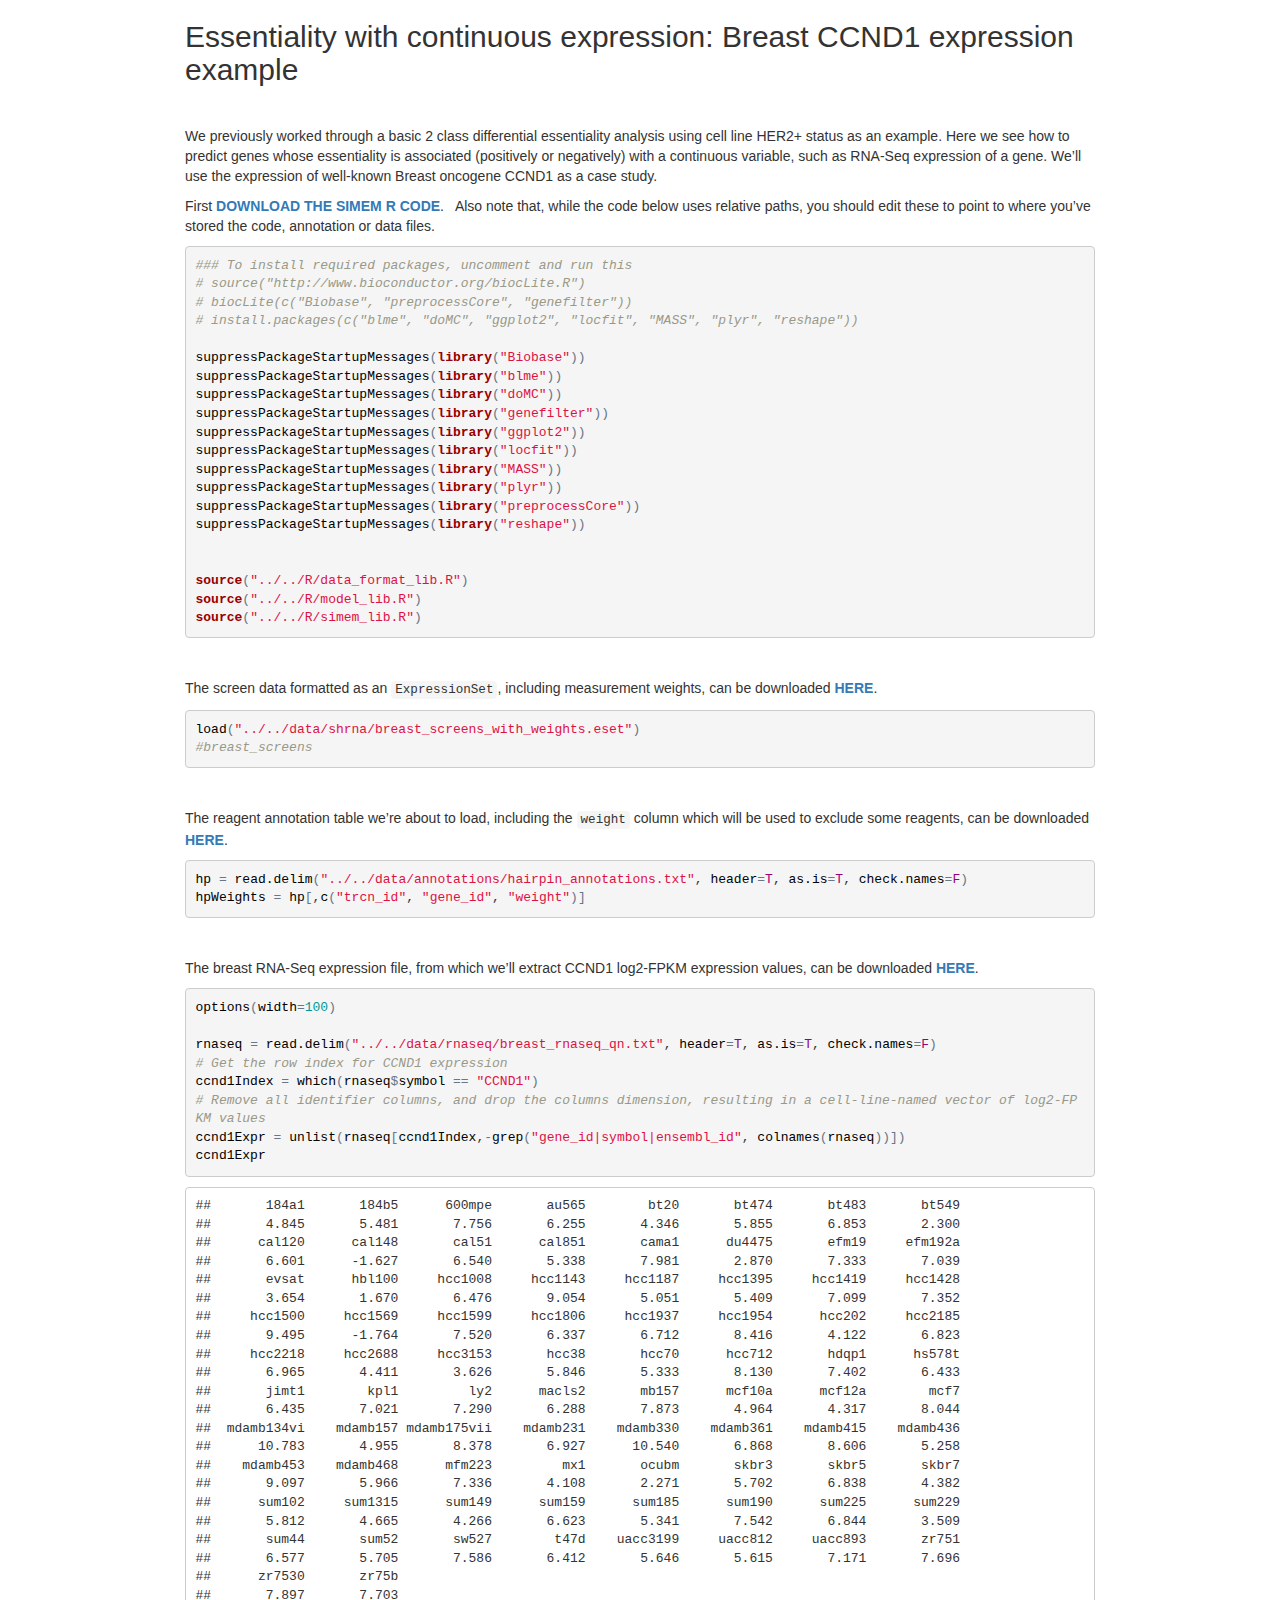
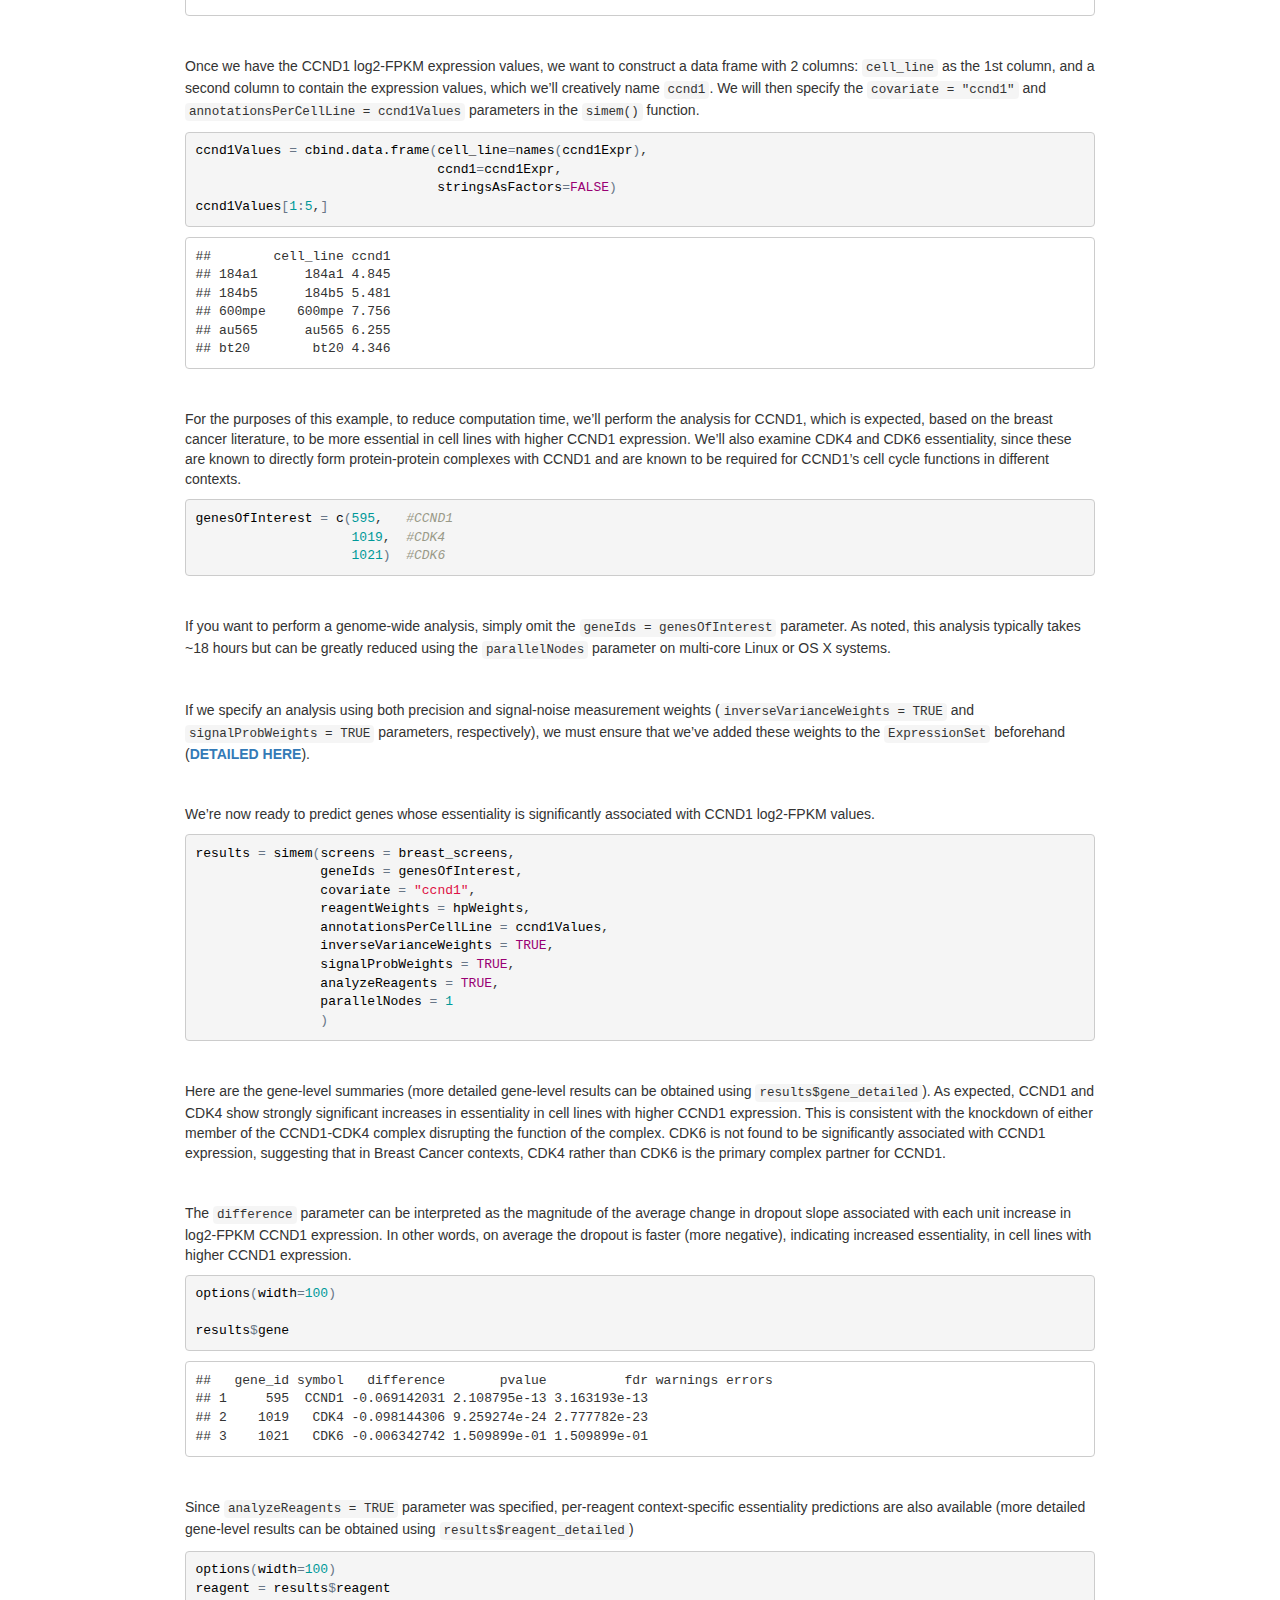
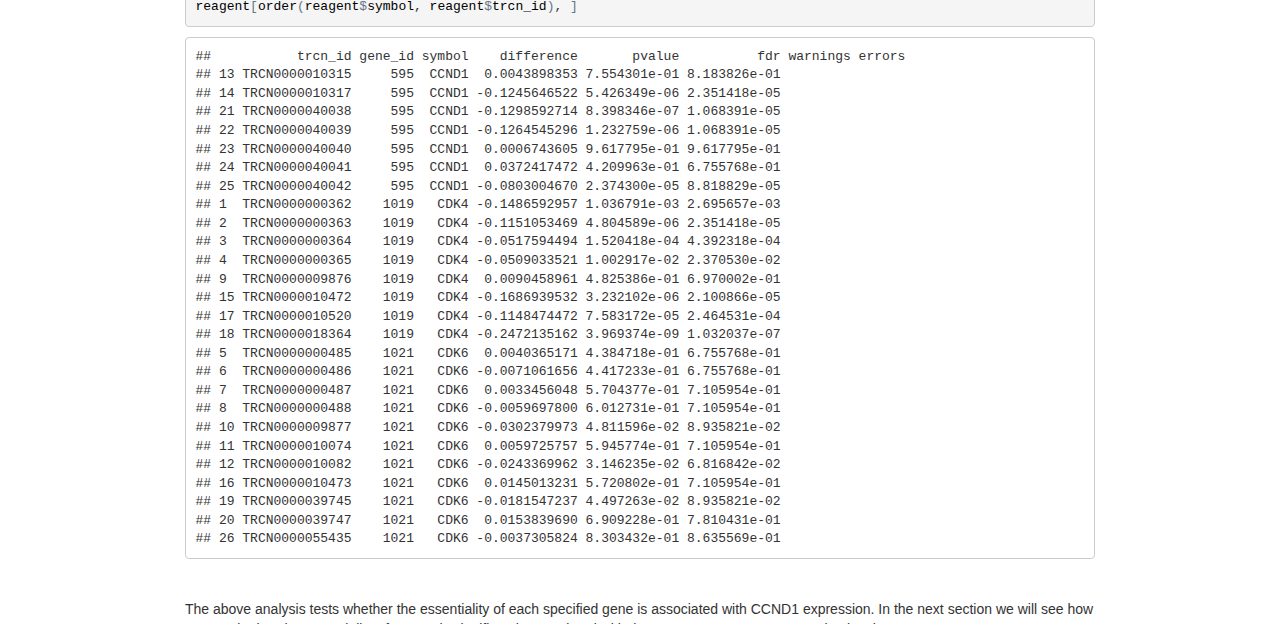
==== documentation/markdown/continuous_analysis.html @ 4aa41e3d "Update tutorial use-cases and formatting" ====
<!DOCTYPE html>

<html xmlns="http://www.w3.org/1999/xhtml">

<head>

<meta charset="utf-8">
<meta http-equiv="Content-Type" content="text/html; charset=utf-8" />
<meta name="generator" content="pandoc" />
<meta name="viewport" content="width=device-width, initial-scale=1">



<title></title>

<script src="data:application/x-javascript,%2F%2A%21%20jQuery%20v1%2E11%2E3%20%7C%20%28c%29%202005%2C%202015%20jQuery%20Foundation%2C%20Inc%2E%20%7C%20jquery%2Eorg%2Flicense%20%2A%2F%0A%21function%28a%2Cb%29%7B%22object%22%3D%3Dtypeof%20module%26%26%22object%22%3D%3Dtypeof%20module%2Eexports%3Fmodule%2Eexports%3Da%2Edocument%3Fb%28a%2C%210%29%3Afunction%28a%29%7Bif%28%21a%2Edocument%29throw%20new%20Error%28%22jQuery%20requires%20a%20window%20with%20a%20document%22%29%3Breturn%20b%28a%29%7D%3Ab%28a%29%7D%28%22undefined%22%21%3Dtypeof%20window%3Fwindow%3Athis%2Cfunction%28a%2Cb%29%7Bvar%20c%3D%5B%5D%2Cd%3Dc%2Eslice%2Ce%3Dc%2Econcat%2Cf%3Dc%2Epush%2Cg%3Dc%2EindexOf%2Ch%3D%7B%7D%2Ci%3Dh%2EtoString%2Cj%3Dh%2EhasOwnProperty%2Ck%3D%7B%7D%2Cl%3D%221%2E11%2E3%22%2Cm%3Dfunction%28a%2Cb%29%7Breturn%20new%20m%2Efn%2Einit%28a%2Cb%29%7D%2Cn%3D%2F%5E%5B%5Cs%5CuFEFF%5CxA0%5D%2B%7C%5B%5Cs%5CuFEFF%5CxA0%5D%2B%24%2Fg%2Co%3D%2F%5E%2Dms%2D%2F%2Cp%3D%2F%2D%28%5B%5Cda%2Dz%5D%29%2Fgi%2Cq%3Dfunction%28a%2Cb%29%7Breturn%20b%2EtoUpperCase%28%29%7D%3Bm%2Efn%3Dm%2Eprototype%3D%7Bjquery%3Al%2Cconstructor%3Am%2Cselector%3A%22%22%2Clength%3A0%2CtoArray%3Afunction%28%29%7Breturn%20d%2Ecall%28this%29%7D%2Cget%3Afunction%28a%29%7Breturn%20null%21%3Da%3F0%3Ea%3Fthis%5Ba%2Bthis%2Elength%5D%3Athis%5Ba%5D%3Ad%2Ecall%28this%29%7D%2CpushStack%3Afunction%28a%29%7Bvar%20b%3Dm%2Emerge%28this%2Econstructor%28%29%2Ca%29%3Breturn%20b%2EprevObject%3Dthis%2Cb%2Econtext%3Dthis%2Econtext%2Cb%7D%2Ceach%3Afunction%28a%2Cb%29%7Breturn%20m%2Eeach%28this%2Ca%2Cb%29%7D%2Cmap%3Afunction%28a%29%7Breturn%20this%2EpushStack%28m%2Emap%28this%2Cfunction%28b%2Cc%29%7Breturn%20a%2Ecall%28b%2Cc%2Cb%29%7D%29%29%7D%2Cslice%3Afunction%28%29%7Breturn%20this%2EpushStack%28d%2Eapply%28this%2Carguments%29%29%7D%2Cfirst%3Afunction%28%29%7Breturn%20this%2Eeq%280%29%7D%2Clast%3Afunction%28%29%7Breturn%20this%2Eeq%28%2D1%29%7D%2Ceq%3Afunction%28a%29%7Bvar%20b%3Dthis%2Elength%2Cc%3D%2Ba%2B%280%3Ea%3Fb%3A0%29%3Breturn%20this%2EpushStack%28c%3E%3D0%26%26b%3Ec%3F%5Bthis%5Bc%5D%5D%3A%5B%5D%29%7D%2Cend%3Afunction%28%29%7Breturn%20this%2EprevObject%7C%7Cthis%2Econstructor%28null%29%7D%2Cpush%3Af%2Csort%3Ac%2Esort%2Csplice%3Ac%2Esplice%7D%2Cm%2Eextend%3Dm%2Efn%2Eextend%3Dfunction%28%29%7Bvar%20a%2Cb%2Cc%2Cd%2Ce%2Cf%2Cg%3Darguments%5B0%5D%7C%7C%7B%7D%2Ch%3D1%2Ci%3Darguments%2Elength%2Cj%3D%211%3Bfor%28%22boolean%22%3D%3Dtypeof%20g%26%26%28j%3Dg%2Cg%3Darguments%5Bh%5D%7C%7C%7B%7D%2Ch%2B%2B%29%2C%22object%22%3D%3Dtypeof%20g%7C%7Cm%2EisFunction%28g%29%7C%7C%28g%3D%7B%7D%29%2Ch%3D%3D%3Di%26%26%28g%3Dthis%2Ch%2D%2D%29%3Bi%3Eh%3Bh%2B%2B%29if%28null%21%3D%28e%3Darguments%5Bh%5D%29%29for%28d%20in%20e%29a%3Dg%5Bd%5D%2Cc%3De%5Bd%5D%2Cg%21%3D%3Dc%26%26%28j%26%26c%26%26%28m%2EisPlainObject%28c%29%7C%7C%28b%3Dm%2EisArray%28c%29%29%29%3F%28b%3F%28b%3D%211%2Cf%3Da%26%26m%2EisArray%28a%29%3Fa%3A%5B%5D%29%3Af%3Da%26%26m%2EisPlainObject%28a%29%3Fa%3A%7B%7D%2Cg%5Bd%5D%3Dm%2Eextend%28j%2Cf%2Cc%29%29%3Avoid%200%21%3D%3Dc%26%26%28g%5Bd%5D%3Dc%29%29%3Breturn%20g%7D%2Cm%2Eextend%28%7Bexpando%3A%22jQuery%22%2B%28l%2BMath%2Erandom%28%29%29%2Ereplace%28%2F%5CD%2Fg%2C%22%22%29%2CisReady%3A%210%2Cerror%3Afunction%28a%29%7Bthrow%20new%20Error%28a%29%7D%2Cnoop%3Afunction%28%29%7B%7D%2CisFunction%3Afunction%28a%29%7Breturn%22function%22%3D%3D%3Dm%2Etype%28a%29%7D%2CisArray%3AArray%2EisArray%7C%7Cfunction%28a%29%7Breturn%22array%22%3D%3D%3Dm%2Etype%28a%29%7D%2CisWindow%3Afunction%28a%29%7Breturn%20null%21%3Da%26%26a%3D%3Da%2Ewindow%7D%2CisNumeric%3Afunction%28a%29%7Breturn%21m%2EisArray%28a%29%26%26a%2DparseFloat%28a%29%2B1%3E%3D0%7D%2CisEmptyObject%3Afunction%28a%29%7Bvar%20b%3Bfor%28b%20in%20a%29return%211%3Breturn%210%7D%2CisPlainObject%3Afunction%28a%29%7Bvar%20b%3Bif%28%21a%7C%7C%22object%22%21%3D%3Dm%2Etype%28a%29%7C%7Ca%2EnodeType%7C%7Cm%2EisWindow%28a%29%29return%211%3Btry%7Bif%28a%2Econstructor%26%26%21j%2Ecall%28a%2C%22constructor%22%29%26%26%21j%2Ecall%28a%2Econstructor%2Eprototype%2C%22isPrototypeOf%22%29%29return%211%7Dcatch%28c%29%7Breturn%211%7Dif%28k%2EownLast%29for%28b%20in%20a%29return%20j%2Ecall%28a%2Cb%29%3Bfor%28b%20in%20a%29%3Breturn%20void%200%3D%3D%3Db%7C%7Cj%2Ecall%28a%2Cb%29%7D%2Ctype%3Afunction%28a%29%7Breturn%20null%3D%3Da%3Fa%2B%22%22%3A%22object%22%3D%3Dtypeof%20a%7C%7C%22function%22%3D%3Dtypeof%20a%3Fh%5Bi%2Ecall%28a%29%5D%7C%7C%22object%22%3Atypeof%20a%7D%2CglobalEval%3Afunction%28b%29%7Bb%26%26m%2Etrim%28b%29%26%26%28a%2EexecScript%7C%7Cfunction%28b%29%7Ba%2Eeval%2Ecall%28a%2Cb%29%7D%29%28b%29%7D%2CcamelCase%3Afunction%28a%29%7Breturn%20a%2Ereplace%28o%2C%22ms%2D%22%29%2Ereplace%28p%2Cq%29%7D%2CnodeName%3Afunction%28a%2Cb%29%7Breturn%20a%2EnodeName%26%26a%2EnodeName%2EtoLowerCase%28%29%3D%3D%3Db%2EtoLowerCase%28%29%7D%2Ceach%3Afunction%28a%2Cb%2Cc%29%7Bvar%20d%2Ce%3D0%2Cf%3Da%2Elength%2Cg%3Dr%28a%29%3Bif%28c%29%7Bif%28g%29%7Bfor%28%3Bf%3Ee%3Be%2B%2B%29if%28d%3Db%2Eapply%28a%5Be%5D%2Cc%29%2Cd%3D%3D%3D%211%29break%7Delse%20for%28e%20in%20a%29if%28d%3Db%2Eapply%28a%5Be%5D%2Cc%29%2Cd%3D%3D%3D%211%29break%7Delse%20if%28g%29%7Bfor%28%3Bf%3Ee%3Be%2B%2B%29if%28d%3Db%2Ecall%28a%5Be%5D%2Ce%2Ca%5Be%5D%29%2Cd%3D%3D%3D%211%29break%7Delse%20for%28e%20in%20a%29if%28d%3Db%2Ecall%28a%5Be%5D%2Ce%2Ca%5Be%5D%29%2Cd%3D%3D%3D%211%29break%3Breturn%20a%7D%2Ctrim%3Afunction%28a%29%7Breturn%20null%3D%3Da%3F%22%22%3A%28a%2B%22%22%29%2Ereplace%28n%2C%22%22%29%7D%2CmakeArray%3Afunction%28a%2Cb%29%7Bvar%20c%3Db%7C%7C%5B%5D%3Breturn%20null%21%3Da%26%26%28r%28Object%28a%29%29%3Fm%2Emerge%28c%2C%22string%22%3D%3Dtypeof%20a%3F%5Ba%5D%3Aa%29%3Af%2Ecall%28c%2Ca%29%29%2Cc%7D%2CinArray%3Afunction%28a%2Cb%2Cc%29%7Bvar%20d%3Bif%28b%29%7Bif%28g%29return%20g%2Ecall%28b%2Ca%2Cc%29%3Bfor%28d%3Db%2Elength%2Cc%3Dc%3F0%3Ec%3FMath%2Emax%280%2Cd%2Bc%29%3Ac%3A0%3Bd%3Ec%3Bc%2B%2B%29if%28c%20in%20b%26%26b%5Bc%5D%3D%3D%3Da%29return%20c%7Dreturn%2D1%7D%2Cmerge%3Afunction%28a%2Cb%29%7Bvar%20c%3D%2Bb%2Elength%2Cd%3D0%2Ce%3Da%2Elength%3Bwhile%28c%3Ed%29a%5Be%2B%2B%5D%3Db%5Bd%2B%2B%5D%3Bif%28c%21%3D%3Dc%29while%28void%200%21%3D%3Db%5Bd%5D%29a%5Be%2B%2B%5D%3Db%5Bd%2B%2B%5D%3Breturn%20a%2Elength%3De%2Ca%7D%2Cgrep%3Afunction%28a%2Cb%2Cc%29%7Bfor%28var%20d%2Ce%3D%5B%5D%2Cf%3D0%2Cg%3Da%2Elength%2Ch%3D%21c%3Bg%3Ef%3Bf%2B%2B%29d%3D%21b%28a%5Bf%5D%2Cf%29%2Cd%21%3D%3Dh%26%26e%2Epush%28a%5Bf%5D%29%3Breturn%20e%7D%2Cmap%3Afunction%28a%2Cb%2Cc%29%7Bvar%20d%2Cf%3D0%2Cg%3Da%2Elength%2Ch%3Dr%28a%29%2Ci%3D%5B%5D%3Bif%28h%29for%28%3Bg%3Ef%3Bf%2B%2B%29d%3Db%28a%5Bf%5D%2Cf%2Cc%29%2Cnull%21%3Dd%26%26i%2Epush%28d%29%3Belse%20for%28f%20in%20a%29d%3Db%28a%5Bf%5D%2Cf%2Cc%29%2Cnull%21%3Dd%26%26i%2Epush%28d%29%3Breturn%20e%2Eapply%28%5B%5D%2Ci%29%7D%2Cguid%3A1%2Cproxy%3Afunction%28a%2Cb%29%7Bvar%20c%2Ce%2Cf%3Breturn%22string%22%3D%3Dtypeof%20b%26%26%28f%3Da%5Bb%5D%2Cb%3Da%2Ca%3Df%29%2Cm%2EisFunction%28a%29%3F%28c%3Dd%2Ecall%28arguments%2C2%29%2Ce%3Dfunction%28%29%7Breturn%20a%2Eapply%28b%7C%7Cthis%2Cc%2Econcat%28d%2Ecall%28arguments%29%29%29%7D%2Ce%2Eguid%3Da%2Eguid%3Da%2Eguid%7C%7Cm%2Eguid%2B%2B%2Ce%29%3Avoid%200%7D%2Cnow%3Afunction%28%29%7Breturn%2Bnew%20Date%7D%2Csupport%3Ak%7D%29%2Cm%2Eeach%28%22Boolean%20Number%20String%20Function%20Array%20Date%20RegExp%20Object%20Error%22%2Esplit%28%22%20%22%29%2Cfunction%28a%2Cb%29%7Bh%5B%22%5Bobject%20%22%2Bb%2B%22%5D%22%5D%3Db%2EtoLowerCase%28%29%7D%29%3Bfunction%20r%28a%29%7Bvar%20b%3D%22length%22in%20a%26%26a%2Elength%2Cc%3Dm%2Etype%28a%29%3Breturn%22function%22%3D%3D%3Dc%7C%7Cm%2EisWindow%28a%29%3F%211%3A1%3D%3D%3Da%2EnodeType%26%26b%3F%210%3A%22array%22%3D%3D%3Dc%7C%7C0%3D%3D%3Db%7C%7C%22number%22%3D%3Dtypeof%20b%26%26b%3E0%26%26b%2D1%20in%20a%7Dvar%20s%3Dfunction%28a%29%7Bvar%20b%2Cc%2Cd%2Ce%2Cf%2Cg%2Ch%2Ci%2Cj%2Ck%2Cl%2Cm%2Cn%2Co%2Cp%2Cq%2Cr%2Cs%2Ct%2Cu%3D%22sizzle%22%2B1%2Anew%20Date%2Cv%3Da%2Edocument%2Cw%3D0%2Cx%3D0%2Cy%3Dha%28%29%2Cz%3Dha%28%29%2CA%3Dha%28%29%2CB%3Dfunction%28a%2Cb%29%7Breturn%20a%3D%3D%3Db%26%26%28l%3D%210%29%2C0%7D%2CC%3D1%3C%3C31%2CD%3D%7B%7D%2EhasOwnProperty%2CE%3D%5B%5D%2CF%3DE%2Epop%2CG%3DE%2Epush%2CH%3DE%2Epush%2CI%3DE%2Eslice%2CJ%3Dfunction%28a%2Cb%29%7Bfor%28var%20c%3D0%2Cd%3Da%2Elength%3Bd%3Ec%3Bc%2B%2B%29if%28a%5Bc%5D%3D%3D%3Db%29return%20c%3Breturn%2D1%7D%2CK%3D%22checked%7Cselected%7Casync%7Cautofocus%7Cautoplay%7Ccontrols%7Cdefer%7Cdisabled%7Chidden%7Cismap%7Cloop%7Cmultiple%7Copen%7Creadonly%7Crequired%7Cscoped%22%2CL%3D%22%5B%5C%5Cx20%5C%5Ct%5C%5Cr%5C%5Cn%5C%5Cf%5D%22%2CM%3D%22%28%3F%3A%5C%5C%5C%5C%2E%7C%5B%5C%5Cw%2D%5D%7C%5B%5E%5C%5Cx00%2D%5C%5Cxa0%5D%29%2B%22%2CN%3DM%2Ereplace%28%22w%22%2C%22w%23%22%29%2CO%3D%22%5C%5C%5B%22%2BL%2B%22%2A%28%22%2BM%2B%22%29%28%3F%3A%22%2BL%2B%22%2A%28%5B%2A%5E%24%7C%21%7E%5D%3F%3D%29%22%2BL%2B%22%2A%28%3F%3A%27%28%28%3F%3A%5C%5C%5C%5C%2E%7C%5B%5E%5C%5C%5C%5C%27%5D%29%2A%29%27%7C%5C%22%28%28%3F%3A%5C%5C%5C%5C%2E%7C%5B%5E%5C%5C%5C%5C%5C%22%5D%29%2A%29%5C%22%7C%28%22%2BN%2B%22%29%29%7C%29%22%2BL%2B%22%2A%5C%5C%5D%22%2CP%3D%22%3A%28%22%2BM%2B%22%29%28%3F%3A%5C%5C%28%28%28%27%28%28%3F%3A%5C%5C%5C%5C%2E%7C%5B%5E%5C%5C%5C%5C%27%5D%29%2A%29%27%7C%5C%22%28%28%3F%3A%5C%5C%5C%5C%2E%7C%5B%5E%5C%5C%5C%5C%5C%22%5D%29%2A%29%5C%22%29%7C%28%28%3F%3A%5C%5C%5C%5C%2E%7C%5B%5E%5C%5C%5C%5C%28%29%5B%5C%5C%5D%5D%7C%22%2BO%2B%22%29%2A%29%7C%2E%2A%29%5C%5C%29%7C%29%22%2CQ%3Dnew%20RegExp%28L%2B%22%2B%22%2C%22g%22%29%2CR%3Dnew%20RegExp%28%22%5E%22%2BL%2B%22%2B%7C%28%28%3F%3A%5E%7C%5B%5E%5C%5C%5C%5C%5D%29%28%3F%3A%5C%5C%5C%5C%2E%29%2A%29%22%2BL%2B%22%2B%24%22%2C%22g%22%29%2CS%3Dnew%20RegExp%28%22%5E%22%2BL%2B%22%2A%2C%22%2BL%2B%22%2A%22%29%2CT%3Dnew%20RegExp%28%22%5E%22%2BL%2B%22%2A%28%5B%3E%2B%7E%5D%7C%22%2BL%2B%22%29%22%2BL%2B%22%2A%22%29%2CU%3Dnew%20RegExp%28%22%3D%22%2BL%2B%22%2A%28%5B%5E%5C%5C%5D%27%5C%22%5D%2A%3F%29%22%2BL%2B%22%2A%5C%5C%5D%22%2C%22g%22%29%2CV%3Dnew%20RegExp%28P%29%2CW%3Dnew%20RegExp%28%22%5E%22%2BN%2B%22%24%22%29%2CX%3D%7BID%3Anew%20RegExp%28%22%5E%23%28%22%2BM%2B%22%29%22%29%2CCLASS%3Anew%20RegExp%28%22%5E%5C%5C%2E%28%22%2BM%2B%22%29%22%29%2CTAG%3Anew%20RegExp%28%22%5E%28%22%2BM%2Ereplace%28%22w%22%2C%22w%2A%22%29%2B%22%29%22%29%2CATTR%3Anew%20RegExp%28%22%5E%22%2BO%29%2CPSEUDO%3Anew%20RegExp%28%22%5E%22%2BP%29%2CCHILD%3Anew%20RegExp%28%22%5E%3A%28only%7Cfirst%7Clast%7Cnth%7Cnth%2Dlast%29%2D%28child%7Cof%2Dtype%29%28%3F%3A%5C%5C%28%22%2BL%2B%22%2A%28even%7Codd%7C%28%28%5B%2B%2D%5D%7C%29%28%5C%5Cd%2A%29n%7C%29%22%2BL%2B%22%2A%28%3F%3A%28%5B%2B%2D%5D%7C%29%22%2BL%2B%22%2A%28%5C%5Cd%2B%29%7C%29%29%22%2BL%2B%22%2A%5C%5C%29%7C%29%22%2C%22i%22%29%2Cbool%3Anew%20RegExp%28%22%5E%28%3F%3A%22%2BK%2B%22%29%24%22%2C%22i%22%29%2CneedsContext%3Anew%20RegExp%28%22%5E%22%2BL%2B%22%2A%5B%3E%2B%7E%5D%7C%3A%28even%7Codd%7Ceq%7Cgt%7Clt%7Cnth%7Cfirst%7Clast%29%28%3F%3A%5C%5C%28%22%2BL%2B%22%2A%28%28%3F%3A%2D%5C%5Cd%29%3F%5C%5Cd%2A%29%22%2BL%2B%22%2A%5C%5C%29%7C%29%28%3F%3D%5B%5E%2D%5D%7C%24%29%22%2C%22i%22%29%7D%2CY%3D%2F%5E%28%3F%3Ainput%7Cselect%7Ctextarea%7Cbutton%29%24%2Fi%2CZ%3D%2F%5Eh%5Cd%24%2Fi%2C%24%3D%2F%5E%5B%5E%7B%5D%2B%5C%7B%5Cs%2A%5C%5Bnative%20%5Cw%2F%2C%5F%3D%2F%5E%28%3F%3A%23%28%5B%5Cw%2D%5D%2B%29%7C%28%5Cw%2B%29%7C%5C%2E%28%5B%5Cw%2D%5D%2B%29%29%24%2F%2Caa%3D%2F%5B%2B%7E%5D%2F%2Cba%3D%2F%27%7C%5C%5C%2Fg%2Cca%3Dnew%20RegExp%28%22%5C%5C%5C%5C%28%5B%5C%5Cda%2Df%5D%7B1%2C6%7D%22%2BL%2B%22%3F%7C%28%22%2BL%2B%22%29%7C%2E%29%22%2C%22ig%22%29%2Cda%3Dfunction%28a%2Cb%2Cc%29%7Bvar%20d%3D%220x%22%2Bb%2D65536%3Breturn%20d%21%3D%3Dd%7C%7Cc%3Fb%3A0%3Ed%3FString%2EfromCharCode%28d%2B65536%29%3AString%2EfromCharCode%28d%3E%3E10%7C55296%2C1023%26d%7C56320%29%7D%2Cea%3Dfunction%28%29%7Bm%28%29%7D%3Btry%7BH%2Eapply%28E%3DI%2Ecall%28v%2EchildNodes%29%2Cv%2EchildNodes%29%2CE%5Bv%2EchildNodes%2Elength%5D%2EnodeType%7Dcatch%28fa%29%7BH%3D%7Bapply%3AE%2Elength%3Ffunction%28a%2Cb%29%7BG%2Eapply%28a%2CI%2Ecall%28b%29%29%7D%3Afunction%28a%2Cb%29%7Bvar%20c%3Da%2Elength%2Cd%3D0%3Bwhile%28a%5Bc%2B%2B%5D%3Db%5Bd%2B%2B%5D%29%3Ba%2Elength%3Dc%2D1%7D%7D%7Dfunction%20ga%28a%2Cb%2Cd%2Ce%29%7Bvar%20f%2Ch%2Cj%2Ck%2Cl%2Co%2Cr%2Cs%2Cw%2Cx%3Bif%28%28b%3Fb%2EownerDocument%7C%7Cb%3Av%29%21%3D%3Dn%26%26m%28b%29%2Cb%3Db%7C%7Cn%2Cd%3Dd%7C%7C%5B%5D%2Ck%3Db%2EnodeType%2C%22string%22%21%3Dtypeof%20a%7C%7C%21a%7C%7C1%21%3D%3Dk%26%269%21%3D%3Dk%26%2611%21%3D%3Dk%29return%20d%3Bif%28%21e%26%26p%29%7Bif%2811%21%3D%3Dk%26%26%28f%3D%5F%2Eexec%28a%29%29%29if%28j%3Df%5B1%5D%29%7Bif%289%3D%3D%3Dk%29%7Bif%28h%3Db%2EgetElementById%28j%29%2C%21h%7C%7C%21h%2EparentNode%29return%20d%3Bif%28h%2Eid%3D%3D%3Dj%29return%20d%2Epush%28h%29%2Cd%7Delse%20if%28b%2EownerDocument%26%26%28h%3Db%2EownerDocument%2EgetElementById%28j%29%29%26%26t%28b%2Ch%29%26%26h%2Eid%3D%3D%3Dj%29return%20d%2Epush%28h%29%2Cd%7Delse%7Bif%28f%5B2%5D%29return%20H%2Eapply%28d%2Cb%2EgetElementsByTagName%28a%29%29%2Cd%3Bif%28%28j%3Df%5B3%5D%29%26%26c%2EgetElementsByClassName%29return%20H%2Eapply%28d%2Cb%2EgetElementsByClassName%28j%29%29%2Cd%7Dif%28c%2Eqsa%26%26%28%21q%7C%7C%21q%2Etest%28a%29%29%29%7Bif%28s%3Dr%3Du%2Cw%3Db%2Cx%3D1%21%3D%3Dk%26%26a%2C1%3D%3D%3Dk%26%26%22object%22%21%3D%3Db%2EnodeName%2EtoLowerCase%28%29%29%7Bo%3Dg%28a%29%2C%28r%3Db%2EgetAttribute%28%22id%22%29%29%3Fs%3Dr%2Ereplace%28ba%2C%22%5C%5C%24%26%22%29%3Ab%2EsetAttribute%28%22id%22%2Cs%29%2Cs%3D%22%5Bid%3D%27%22%2Bs%2B%22%27%5D%20%22%2Cl%3Do%2Elength%3Bwhile%28l%2D%2D%29o%5Bl%5D%3Ds%2Bra%28o%5Bl%5D%29%3Bw%3Daa%2Etest%28a%29%26%26pa%28b%2EparentNode%29%7C%7Cb%2Cx%3Do%2Ejoin%28%22%2C%22%29%7Dif%28x%29try%7Breturn%20H%2Eapply%28d%2Cw%2EquerySelectorAll%28x%29%29%2Cd%7Dcatch%28y%29%7B%7Dfinally%7Br%7C%7Cb%2EremoveAttribute%28%22id%22%29%7D%7D%7Dreturn%20i%28a%2Ereplace%28R%2C%22%241%22%29%2Cb%2Cd%2Ce%29%7Dfunction%20ha%28%29%7Bvar%20a%3D%5B%5D%3Bfunction%20b%28c%2Ce%29%7Breturn%20a%2Epush%28c%2B%22%20%22%29%3Ed%2EcacheLength%26%26delete%20b%5Ba%2Eshift%28%29%5D%2Cb%5Bc%2B%22%20%22%5D%3De%7Dreturn%20b%7Dfunction%20ia%28a%29%7Breturn%20a%5Bu%5D%3D%210%2Ca%7Dfunction%20ja%28a%29%7Bvar%20b%3Dn%2EcreateElement%28%22div%22%29%3Btry%7Breturn%21%21a%28b%29%7Dcatch%28c%29%7Breturn%211%7Dfinally%7Bb%2EparentNode%26%26b%2EparentNode%2EremoveChild%28b%29%2Cb%3Dnull%7D%7Dfunction%20ka%28a%2Cb%29%7Bvar%20c%3Da%2Esplit%28%22%7C%22%29%2Ce%3Da%2Elength%3Bwhile%28e%2D%2D%29d%2EattrHandle%5Bc%5Be%5D%5D%3Db%7Dfunction%20la%28a%2Cb%29%7Bvar%20c%3Db%26%26a%2Cd%3Dc%26%261%3D%3D%3Da%2EnodeType%26%261%3D%3D%3Db%2EnodeType%26%26%28%7Eb%2EsourceIndex%7C%7CC%29%2D%28%7Ea%2EsourceIndex%7C%7CC%29%3Bif%28d%29return%20d%3Bif%28c%29while%28c%3Dc%2EnextSibling%29if%28c%3D%3D%3Db%29return%2D1%3Breturn%20a%3F1%3A%2D1%7Dfunction%20ma%28a%29%7Breturn%20function%28b%29%7Bvar%20c%3Db%2EnodeName%2EtoLowerCase%28%29%3Breturn%22input%22%3D%3D%3Dc%26%26b%2Etype%3D%3D%3Da%7D%7Dfunction%20na%28a%29%7Breturn%20function%28b%29%7Bvar%20c%3Db%2EnodeName%2EtoLowerCase%28%29%3Breturn%28%22input%22%3D%3D%3Dc%7C%7C%22button%22%3D%3D%3Dc%29%26%26b%2Etype%3D%3D%3Da%7D%7Dfunction%20oa%28a%29%7Breturn%20ia%28function%28b%29%7Breturn%20b%3D%2Bb%2Cia%28function%28c%2Cd%29%7Bvar%20e%2Cf%3Da%28%5B%5D%2Cc%2Elength%2Cb%29%2Cg%3Df%2Elength%3Bwhile%28g%2D%2D%29c%5Be%3Df%5Bg%5D%5D%26%26%28c%5Be%5D%3D%21%28d%5Be%5D%3Dc%5Be%5D%29%29%7D%29%7D%29%7Dfunction%20pa%28a%29%7Breturn%20a%26%26%22undefined%22%21%3Dtypeof%20a%2EgetElementsByTagName%26%26a%7Dc%3Dga%2Esupport%3D%7B%7D%2Cf%3Dga%2EisXML%3Dfunction%28a%29%7Bvar%20b%3Da%26%26%28a%2EownerDocument%7C%7Ca%29%2EdocumentElement%3Breturn%20b%3F%22HTML%22%21%3D%3Db%2EnodeName%3A%211%7D%2Cm%3Dga%2EsetDocument%3Dfunction%28a%29%7Bvar%20b%2Ce%2Cg%3Da%3Fa%2EownerDocument%7C%7Ca%3Av%3Breturn%20g%21%3D%3Dn%26%269%3D%3D%3Dg%2EnodeType%26%26g%2EdocumentElement%3F%28n%3Dg%2Co%3Dg%2EdocumentElement%2Ce%3Dg%2EdefaultView%2Ce%26%26e%21%3D%3De%2Etop%26%26%28e%2EaddEventListener%3Fe%2EaddEventListener%28%22unload%22%2Cea%2C%211%29%3Ae%2EattachEvent%26%26e%2EattachEvent%28%22onunload%22%2Cea%29%29%2Cp%3D%21f%28g%29%2Cc%2Eattributes%3Dja%28function%28a%29%7Breturn%20a%2EclassName%3D%22i%22%2C%21a%2EgetAttribute%28%22className%22%29%7D%29%2Cc%2EgetElementsByTagName%3Dja%28function%28a%29%7Breturn%20a%2EappendChild%28g%2EcreateComment%28%22%22%29%29%2C%21a%2EgetElementsByTagName%28%22%2A%22%29%2Elength%7D%29%2Cc%2EgetElementsByClassName%3D%24%2Etest%28g%2EgetElementsByClassName%29%2Cc%2EgetById%3Dja%28function%28a%29%7Breturn%20o%2EappendChild%28a%29%2Eid%3Du%2C%21g%2EgetElementsByName%7C%7C%21g%2EgetElementsByName%28u%29%2Elength%7D%29%2Cc%2EgetById%3F%28d%2Efind%2EID%3Dfunction%28a%2Cb%29%7Bif%28%22undefined%22%21%3Dtypeof%20b%2EgetElementById%26%26p%29%7Bvar%20c%3Db%2EgetElementById%28a%29%3Breturn%20c%26%26c%2EparentNode%3F%5Bc%5D%3A%5B%5D%7D%7D%2Cd%2Efilter%2EID%3Dfunction%28a%29%7Bvar%20b%3Da%2Ereplace%28ca%2Cda%29%3Breturn%20function%28a%29%7Breturn%20a%2EgetAttribute%28%22id%22%29%3D%3D%3Db%7D%7D%29%3A%28delete%20d%2Efind%2EID%2Cd%2Efilter%2EID%3Dfunction%28a%29%7Bvar%20b%3Da%2Ereplace%28ca%2Cda%29%3Breturn%20function%28a%29%7Bvar%20c%3D%22undefined%22%21%3Dtypeof%20a%2EgetAttributeNode%26%26a%2EgetAttributeNode%28%22id%22%29%3Breturn%20c%26%26c%2Evalue%3D%3D%3Db%7D%7D%29%2Cd%2Efind%2ETAG%3Dc%2EgetElementsByTagName%3Ffunction%28a%2Cb%29%7Breturn%22undefined%22%21%3Dtypeof%20b%2EgetElementsByTagName%3Fb%2EgetElementsByTagName%28a%29%3Ac%2Eqsa%3Fb%2EquerySelectorAll%28a%29%3Avoid%200%7D%3Afunction%28a%2Cb%29%7Bvar%20c%2Cd%3D%5B%5D%2Ce%3D0%2Cf%3Db%2EgetElementsByTagName%28a%29%3Bif%28%22%2A%22%3D%3D%3Da%29%7Bwhile%28c%3Df%5Be%2B%2B%5D%291%3D%3D%3Dc%2EnodeType%26%26d%2Epush%28c%29%3Breturn%20d%7Dreturn%20f%7D%2Cd%2Efind%2ECLASS%3Dc%2EgetElementsByClassName%26%26function%28a%2Cb%29%7Breturn%20p%3Fb%2EgetElementsByClassName%28a%29%3Avoid%200%7D%2Cr%3D%5B%5D%2Cq%3D%5B%5D%2C%28c%2Eqsa%3D%24%2Etest%28g%2EquerySelectorAll%29%29%26%26%28ja%28function%28a%29%7Bo%2EappendChild%28a%29%2EinnerHTML%3D%22%3Ca%20id%3D%27%22%2Bu%2B%22%27%3E%3C%2Fa%3E%3Cselect%20id%3D%27%22%2Bu%2B%22%2D%5Cf%5D%27%20msallowcapture%3D%27%27%3E%3Coption%20selected%3D%27%27%3E%3C%2Foption%3E%3C%2Fselect%3E%22%2Ca%2EquerySelectorAll%28%22%5Bmsallowcapture%5E%3D%27%27%5D%22%29%2Elength%26%26q%2Epush%28%22%5B%2A%5E%24%5D%3D%22%2BL%2B%22%2A%28%3F%3A%27%27%7C%5C%22%5C%22%29%22%29%2Ca%2EquerySelectorAll%28%22%5Bselected%5D%22%29%2Elength%7C%7Cq%2Epush%28%22%5C%5C%5B%22%2BL%2B%22%2A%28%3F%3Avalue%7C%22%2BK%2B%22%29%22%29%2Ca%2EquerySelectorAll%28%22%5Bid%7E%3D%22%2Bu%2B%22%2D%5D%22%29%2Elength%7C%7Cq%2Epush%28%22%7E%3D%22%29%2Ca%2EquerySelectorAll%28%22%3Achecked%22%29%2Elength%7C%7Cq%2Epush%28%22%3Achecked%22%29%2Ca%2EquerySelectorAll%28%22a%23%22%2Bu%2B%22%2B%2A%22%29%2Elength%7C%7Cq%2Epush%28%22%2E%23%2E%2B%5B%2B%7E%5D%22%29%7D%29%2Cja%28function%28a%29%7Bvar%20b%3Dg%2EcreateElement%28%22input%22%29%3Bb%2EsetAttribute%28%22type%22%2C%22hidden%22%29%2Ca%2EappendChild%28b%29%2EsetAttribute%28%22name%22%2C%22D%22%29%2Ca%2EquerySelectorAll%28%22%5Bname%3Dd%5D%22%29%2Elength%26%26q%2Epush%28%22name%22%2BL%2B%22%2A%5B%2A%5E%24%7C%21%7E%5D%3F%3D%22%29%2Ca%2EquerySelectorAll%28%22%3Aenabled%22%29%2Elength%7C%7Cq%2Epush%28%22%3Aenabled%22%2C%22%3Adisabled%22%29%2Ca%2EquerySelectorAll%28%22%2A%2C%3Ax%22%29%2Cq%2Epush%28%22%2C%2E%2A%3A%22%29%7D%29%29%2C%28c%2EmatchesSelector%3D%24%2Etest%28s%3Do%2Ematches%7C%7Co%2EwebkitMatchesSelector%7C%7Co%2EmozMatchesSelector%7C%7Co%2EoMatchesSelector%7C%7Co%2EmsMatchesSelector%29%29%26%26ja%28function%28a%29%7Bc%2EdisconnectedMatch%3Ds%2Ecall%28a%2C%22div%22%29%2Cs%2Ecall%28a%2C%22%5Bs%21%3D%27%27%5D%3Ax%22%29%2Cr%2Epush%28%22%21%3D%22%2CP%29%7D%29%2Cq%3Dq%2Elength%26%26new%20RegExp%28q%2Ejoin%28%22%7C%22%29%29%2Cr%3Dr%2Elength%26%26new%20RegExp%28r%2Ejoin%28%22%7C%22%29%29%2Cb%3D%24%2Etest%28o%2EcompareDocumentPosition%29%2Ct%3Db%7C%7C%24%2Etest%28o%2Econtains%29%3Ffunction%28a%2Cb%29%7Bvar%20c%3D9%3D%3D%3Da%2EnodeType%3Fa%2EdocumentElement%3Aa%2Cd%3Db%26%26b%2EparentNode%3Breturn%20a%3D%3D%3Dd%7C%7C%21%28%21d%7C%7C1%21%3D%3Dd%2EnodeType%7C%7C%21%28c%2Econtains%3Fc%2Econtains%28d%29%3Aa%2EcompareDocumentPosition%26%2616%26a%2EcompareDocumentPosition%28d%29%29%29%7D%3Afunction%28a%2Cb%29%7Bif%28b%29while%28b%3Db%2EparentNode%29if%28b%3D%3D%3Da%29return%210%3Breturn%211%7D%2CB%3Db%3Ffunction%28a%2Cb%29%7Bif%28a%3D%3D%3Db%29return%20l%3D%210%2C0%3Bvar%20d%3D%21a%2EcompareDocumentPosition%2D%21b%2EcompareDocumentPosition%3Breturn%20d%3Fd%3A%28d%3D%28a%2EownerDocument%7C%7Ca%29%3D%3D%3D%28b%2EownerDocument%7C%7Cb%29%3Fa%2EcompareDocumentPosition%28b%29%3A1%2C1%26d%7C%7C%21c%2EsortDetached%26%26b%2EcompareDocumentPosition%28a%29%3D%3D%3Dd%3Fa%3D%3D%3Dg%7C%7Ca%2EownerDocument%3D%3D%3Dv%26%26t%28v%2Ca%29%3F%2D1%3Ab%3D%3D%3Dg%7C%7Cb%2EownerDocument%3D%3D%3Dv%26%26t%28v%2Cb%29%3F1%3Ak%3FJ%28k%2Ca%29%2DJ%28k%2Cb%29%3A0%3A4%26d%3F%2D1%3A1%29%7D%3Afunction%28a%2Cb%29%7Bif%28a%3D%3D%3Db%29return%20l%3D%210%2C0%3Bvar%20c%2Cd%3D0%2Ce%3Da%2EparentNode%2Cf%3Db%2EparentNode%2Ch%3D%5Ba%5D%2Ci%3D%5Bb%5D%3Bif%28%21e%7C%7C%21f%29return%20a%3D%3D%3Dg%3F%2D1%3Ab%3D%3D%3Dg%3F1%3Ae%3F%2D1%3Af%3F1%3Ak%3FJ%28k%2Ca%29%2DJ%28k%2Cb%29%3A0%3Bif%28e%3D%3D%3Df%29return%20la%28a%2Cb%29%3Bc%3Da%3Bwhile%28c%3Dc%2EparentNode%29h%2Eunshift%28c%29%3Bc%3Db%3Bwhile%28c%3Dc%2EparentNode%29i%2Eunshift%28c%29%3Bwhile%28h%5Bd%5D%3D%3D%3Di%5Bd%5D%29d%2B%2B%3Breturn%20d%3Fla%28h%5Bd%5D%2Ci%5Bd%5D%29%3Ah%5Bd%5D%3D%3D%3Dv%3F%2D1%3Ai%5Bd%5D%3D%3D%3Dv%3F1%3A0%7D%2Cg%29%3An%7D%2Cga%2Ematches%3Dfunction%28a%2Cb%29%7Breturn%20ga%28a%2Cnull%2Cnull%2Cb%29%7D%2Cga%2EmatchesSelector%3Dfunction%28a%2Cb%29%7Bif%28%28a%2EownerDocument%7C%7Ca%29%21%3D%3Dn%26%26m%28a%29%2Cb%3Db%2Ereplace%28U%2C%22%3D%27%241%27%5D%22%29%2C%21%28%21c%2EmatchesSelector%7C%7C%21p%7C%7Cr%26%26r%2Etest%28b%29%7C%7Cq%26%26q%2Etest%28b%29%29%29try%7Bvar%20d%3Ds%2Ecall%28a%2Cb%29%3Bif%28d%7C%7Cc%2EdisconnectedMatch%7C%7Ca%2Edocument%26%2611%21%3D%3Da%2Edocument%2EnodeType%29return%20d%7Dcatch%28e%29%7B%7Dreturn%20ga%28b%2Cn%2Cnull%2C%5Ba%5D%29%2Elength%3E0%7D%2Cga%2Econtains%3Dfunction%28a%2Cb%29%7Breturn%28a%2EownerDocument%7C%7Ca%29%21%3D%3Dn%26%26m%28a%29%2Ct%28a%2Cb%29%7D%2Cga%2Eattr%3Dfunction%28a%2Cb%29%7B%28a%2EownerDocument%7C%7Ca%29%21%3D%3Dn%26%26m%28a%29%3Bvar%20e%3Dd%2EattrHandle%5Bb%2EtoLowerCase%28%29%5D%2Cf%3De%26%26D%2Ecall%28d%2EattrHandle%2Cb%2EtoLowerCase%28%29%29%3Fe%28a%2Cb%2C%21p%29%3Avoid%200%3Breturn%20void%200%21%3D%3Df%3Ff%3Ac%2Eattributes%7C%7C%21p%3Fa%2EgetAttribute%28b%29%3A%28f%3Da%2EgetAttributeNode%28b%29%29%26%26f%2Especified%3Ff%2Evalue%3Anull%7D%2Cga%2Eerror%3Dfunction%28a%29%7Bthrow%20new%20Error%28%22Syntax%20error%2C%20unrecognized%20expression%3A%20%22%2Ba%29%7D%2Cga%2EuniqueSort%3Dfunction%28a%29%7Bvar%20b%2Cd%3D%5B%5D%2Ce%3D0%2Cf%3D0%3Bif%28l%3D%21c%2EdetectDuplicates%2Ck%3D%21c%2EsortStable%26%26a%2Eslice%280%29%2Ca%2Esort%28B%29%2Cl%29%7Bwhile%28b%3Da%5Bf%2B%2B%5D%29b%3D%3D%3Da%5Bf%5D%26%26%28e%3Dd%2Epush%28f%29%29%3Bwhile%28e%2D%2D%29a%2Esplice%28d%5Be%5D%2C1%29%7Dreturn%20k%3Dnull%2Ca%7D%2Ce%3Dga%2EgetText%3Dfunction%28a%29%7Bvar%20b%2Cc%3D%22%22%2Cd%3D0%2Cf%3Da%2EnodeType%3Bif%28f%29%7Bif%281%3D%3D%3Df%7C%7C9%3D%3D%3Df%7C%7C11%3D%3D%3Df%29%7Bif%28%22string%22%3D%3Dtypeof%20a%2EtextContent%29return%20a%2EtextContent%3Bfor%28a%3Da%2EfirstChild%3Ba%3Ba%3Da%2EnextSibling%29c%2B%3De%28a%29%7Delse%20if%283%3D%3D%3Df%7C%7C4%3D%3D%3Df%29return%20a%2EnodeValue%7Delse%20while%28b%3Da%5Bd%2B%2B%5D%29c%2B%3De%28b%29%3Breturn%20c%7D%2Cd%3Dga%2Eselectors%3D%7BcacheLength%3A50%2CcreatePseudo%3Aia%2Cmatch%3AX%2CattrHandle%3A%7B%7D%2Cfind%3A%7B%7D%2Crelative%3A%7B%22%3E%22%3A%7Bdir%3A%22parentNode%22%2Cfirst%3A%210%7D%2C%22%20%22%3A%7Bdir%3A%22parentNode%22%7D%2C%22%2B%22%3A%7Bdir%3A%22previousSibling%22%2Cfirst%3A%210%7D%2C%22%7E%22%3A%7Bdir%3A%22previousSibling%22%7D%7D%2CpreFilter%3A%7BATTR%3Afunction%28a%29%7Breturn%20a%5B1%5D%3Da%5B1%5D%2Ereplace%28ca%2Cda%29%2Ca%5B3%5D%3D%28a%5B3%5D%7C%7Ca%5B4%5D%7C%7Ca%5B5%5D%7C%7C%22%22%29%2Ereplace%28ca%2Cda%29%2C%22%7E%3D%22%3D%3D%3Da%5B2%5D%26%26%28a%5B3%5D%3D%22%20%22%2Ba%5B3%5D%2B%22%20%22%29%2Ca%2Eslice%280%2C4%29%7D%2CCHILD%3Afunction%28a%29%7Breturn%20a%5B1%5D%3Da%5B1%5D%2EtoLowerCase%28%29%2C%22nth%22%3D%3D%3Da%5B1%5D%2Eslice%280%2C3%29%3F%28a%5B3%5D%7C%7Cga%2Eerror%28a%5B0%5D%29%2Ca%5B4%5D%3D%2B%28a%5B4%5D%3Fa%5B5%5D%2B%28a%5B6%5D%7C%7C1%29%3A2%2A%28%22even%22%3D%3D%3Da%5B3%5D%7C%7C%22odd%22%3D%3D%3Da%5B3%5D%29%29%2Ca%5B5%5D%3D%2B%28a%5B7%5D%2Ba%5B8%5D%7C%7C%22odd%22%3D%3D%3Da%5B3%5D%29%29%3Aa%5B3%5D%26%26ga%2Eerror%28a%5B0%5D%29%2Ca%7D%2CPSEUDO%3Afunction%28a%29%7Bvar%20b%2Cc%3D%21a%5B6%5D%26%26a%5B2%5D%3Breturn%20X%2ECHILD%2Etest%28a%5B0%5D%29%3Fnull%3A%28a%5B3%5D%3Fa%5B2%5D%3Da%5B4%5D%7C%7Ca%5B5%5D%7C%7C%22%22%3Ac%26%26V%2Etest%28c%29%26%26%28b%3Dg%28c%2C%210%29%29%26%26%28b%3Dc%2EindexOf%28%22%29%22%2Cc%2Elength%2Db%29%2Dc%2Elength%29%26%26%28a%5B0%5D%3Da%5B0%5D%2Eslice%280%2Cb%29%2Ca%5B2%5D%3Dc%2Eslice%280%2Cb%29%29%2Ca%2Eslice%280%2C3%29%29%7D%7D%2Cfilter%3A%7BTAG%3Afunction%28a%29%7Bvar%20b%3Da%2Ereplace%28ca%2Cda%29%2EtoLowerCase%28%29%3Breturn%22%2A%22%3D%3D%3Da%3Ffunction%28%29%7Breturn%210%7D%3Afunction%28a%29%7Breturn%20a%2EnodeName%26%26a%2EnodeName%2EtoLowerCase%28%29%3D%3D%3Db%7D%7D%2CCLASS%3Afunction%28a%29%7Bvar%20b%3Dy%5Ba%2B%22%20%22%5D%3Breturn%20b%7C%7C%28b%3Dnew%20RegExp%28%22%28%5E%7C%22%2BL%2B%22%29%22%2Ba%2B%22%28%22%2BL%2B%22%7C%24%29%22%29%29%26%26y%28a%2Cfunction%28a%29%7Breturn%20b%2Etest%28%22string%22%3D%3Dtypeof%20a%2EclassName%26%26a%2EclassName%7C%7C%22undefined%22%21%3Dtypeof%20a%2EgetAttribute%26%26a%2EgetAttribute%28%22class%22%29%7C%7C%22%22%29%7D%29%7D%2CATTR%3Afunction%28a%2Cb%2Cc%29%7Breturn%20function%28d%29%7Bvar%20e%3Dga%2Eattr%28d%2Ca%29%3Breturn%20null%3D%3De%3F%22%21%3D%22%3D%3D%3Db%3Ab%3F%28e%2B%3D%22%22%2C%22%3D%22%3D%3D%3Db%3Fe%3D%3D%3Dc%3A%22%21%3D%22%3D%3D%3Db%3Fe%21%3D%3Dc%3A%22%5E%3D%22%3D%3D%3Db%3Fc%26%260%3D%3D%3De%2EindexOf%28c%29%3A%22%2A%3D%22%3D%3D%3Db%3Fc%26%26e%2EindexOf%28c%29%3E%2D1%3A%22%24%3D%22%3D%3D%3Db%3Fc%26%26e%2Eslice%28%2Dc%2Elength%29%3D%3D%3Dc%3A%22%7E%3D%22%3D%3D%3Db%3F%28%22%20%22%2Be%2Ereplace%28Q%2C%22%20%22%29%2B%22%20%22%29%2EindexOf%28c%29%3E%2D1%3A%22%7C%3D%22%3D%3D%3Db%3Fe%3D%3D%3Dc%7C%7Ce%2Eslice%280%2Cc%2Elength%2B1%29%3D%3D%3Dc%2B%22%2D%22%3A%211%29%3A%210%7D%7D%2CCHILD%3Afunction%28a%2Cb%2Cc%2Cd%2Ce%29%7Bvar%20f%3D%22nth%22%21%3D%3Da%2Eslice%280%2C3%29%2Cg%3D%22last%22%21%3D%3Da%2Eslice%28%2D4%29%2Ch%3D%22of%2Dtype%22%3D%3D%3Db%3Breturn%201%3D%3D%3Dd%26%260%3D%3D%3De%3Ffunction%28a%29%7Breturn%21%21a%2EparentNode%7D%3Afunction%28b%2Cc%2Ci%29%7Bvar%20j%2Ck%2Cl%2Cm%2Cn%2Co%2Cp%3Df%21%3D%3Dg%3F%22nextSibling%22%3A%22previousSibling%22%2Cq%3Db%2EparentNode%2Cr%3Dh%26%26b%2EnodeName%2EtoLowerCase%28%29%2Cs%3D%21i%26%26%21h%3Bif%28q%29%7Bif%28f%29%7Bwhile%28p%29%7Bl%3Db%3Bwhile%28l%3Dl%5Bp%5D%29if%28h%3Fl%2EnodeName%2EtoLowerCase%28%29%3D%3D%3Dr%3A1%3D%3D%3Dl%2EnodeType%29return%211%3Bo%3Dp%3D%22only%22%3D%3D%3Da%26%26%21o%26%26%22nextSibling%22%7Dreturn%210%7Dif%28o%3D%5Bg%3Fq%2EfirstChild%3Aq%2ElastChild%5D%2Cg%26%26s%29%7Bk%3Dq%5Bu%5D%7C%7C%28q%5Bu%5D%3D%7B%7D%29%2Cj%3Dk%5Ba%5D%7C%7C%5B%5D%2Cn%3Dj%5B0%5D%3D%3D%3Dw%26%26j%5B1%5D%2Cm%3Dj%5B0%5D%3D%3D%3Dw%26%26j%5B2%5D%2Cl%3Dn%26%26q%2EchildNodes%5Bn%5D%3Bwhile%28l%3D%2B%2Bn%26%26l%26%26l%5Bp%5D%7C%7C%28m%3Dn%3D0%29%7C%7Co%2Epop%28%29%29if%281%3D%3D%3Dl%2EnodeType%26%26%2B%2Bm%26%26l%3D%3D%3Db%29%7Bk%5Ba%5D%3D%5Bw%2Cn%2Cm%5D%3Bbreak%7D%7Delse%20if%28s%26%26%28j%3D%28b%5Bu%5D%7C%7C%28b%5Bu%5D%3D%7B%7D%29%29%5Ba%5D%29%26%26j%5B0%5D%3D%3D%3Dw%29m%3Dj%5B1%5D%3Belse%20while%28l%3D%2B%2Bn%26%26l%26%26l%5Bp%5D%7C%7C%28m%3Dn%3D0%29%7C%7Co%2Epop%28%29%29if%28%28h%3Fl%2EnodeName%2EtoLowerCase%28%29%3D%3D%3Dr%3A1%3D%3D%3Dl%2EnodeType%29%26%26%2B%2Bm%26%26%28s%26%26%28%28l%5Bu%5D%7C%7C%28l%5Bu%5D%3D%7B%7D%29%29%5Ba%5D%3D%5Bw%2Cm%5D%29%2Cl%3D%3D%3Db%29%29break%3Breturn%20m%2D%3De%2Cm%3D%3D%3Dd%7C%7Cm%25d%3D%3D%3D0%26%26m%2Fd%3E%3D0%7D%7D%7D%2CPSEUDO%3Afunction%28a%2Cb%29%7Bvar%20c%2Ce%3Dd%2Epseudos%5Ba%5D%7C%7Cd%2EsetFilters%5Ba%2EtoLowerCase%28%29%5D%7C%7Cga%2Eerror%28%22unsupported%20pseudo%3A%20%22%2Ba%29%3Breturn%20e%5Bu%5D%3Fe%28b%29%3Ae%2Elength%3E1%3F%28c%3D%5Ba%2Ca%2C%22%22%2Cb%5D%2Cd%2EsetFilters%2EhasOwnProperty%28a%2EtoLowerCase%28%29%29%3Fia%28function%28a%2Cc%29%7Bvar%20d%2Cf%3De%28a%2Cb%29%2Cg%3Df%2Elength%3Bwhile%28g%2D%2D%29d%3DJ%28a%2Cf%5Bg%5D%29%2Ca%5Bd%5D%3D%21%28c%5Bd%5D%3Df%5Bg%5D%29%7D%29%3Afunction%28a%29%7Breturn%20e%28a%2C0%2Cc%29%7D%29%3Ae%7D%7D%2Cpseudos%3A%7Bnot%3Aia%28function%28a%29%7Bvar%20b%3D%5B%5D%2Cc%3D%5B%5D%2Cd%3Dh%28a%2Ereplace%28R%2C%22%241%22%29%29%3Breturn%20d%5Bu%5D%3Fia%28function%28a%2Cb%2Cc%2Ce%29%7Bvar%20f%2Cg%3Dd%28a%2Cnull%2Ce%2C%5B%5D%29%2Ch%3Da%2Elength%3Bwhile%28h%2D%2D%29%28f%3Dg%5Bh%5D%29%26%26%28a%5Bh%5D%3D%21%28b%5Bh%5D%3Df%29%29%7D%29%3Afunction%28a%2Ce%2Cf%29%7Breturn%20b%5B0%5D%3Da%2Cd%28b%2Cnull%2Cf%2Cc%29%2Cb%5B0%5D%3Dnull%2C%21c%2Epop%28%29%7D%7D%29%2Chas%3Aia%28function%28a%29%7Breturn%20function%28b%29%7Breturn%20ga%28a%2Cb%29%2Elength%3E0%7D%7D%29%2Ccontains%3Aia%28function%28a%29%7Breturn%20a%3Da%2Ereplace%28ca%2Cda%29%2Cfunction%28b%29%7Breturn%28b%2EtextContent%7C%7Cb%2EinnerText%7C%7Ce%28b%29%29%2EindexOf%28a%29%3E%2D1%7D%7D%29%2Clang%3Aia%28function%28a%29%7Breturn%20W%2Etest%28a%7C%7C%22%22%29%7C%7Cga%2Eerror%28%22unsupported%20lang%3A%20%22%2Ba%29%2Ca%3Da%2Ereplace%28ca%2Cda%29%2EtoLowerCase%28%29%2Cfunction%28b%29%7Bvar%20c%3Bdo%20if%28c%3Dp%3Fb%2Elang%3Ab%2EgetAttribute%28%22xml%3Alang%22%29%7C%7Cb%2EgetAttribute%28%22lang%22%29%29return%20c%3Dc%2EtoLowerCase%28%29%2Cc%3D%3D%3Da%7C%7C0%3D%3D%3Dc%2EindexOf%28a%2B%22%2D%22%29%3Bwhile%28%28b%3Db%2EparentNode%29%26%261%3D%3D%3Db%2EnodeType%29%3Breturn%211%7D%7D%29%2Ctarget%3Afunction%28b%29%7Bvar%20c%3Da%2Elocation%26%26a%2Elocation%2Ehash%3Breturn%20c%26%26c%2Eslice%281%29%3D%3D%3Db%2Eid%7D%2Croot%3Afunction%28a%29%7Breturn%20a%3D%3D%3Do%7D%2Cfocus%3Afunction%28a%29%7Breturn%20a%3D%3D%3Dn%2EactiveElement%26%26%28%21n%2EhasFocus%7C%7Cn%2EhasFocus%28%29%29%26%26%21%21%28a%2Etype%7C%7Ca%2Ehref%7C%7C%7Ea%2EtabIndex%29%7D%2Cenabled%3Afunction%28a%29%7Breturn%20a%2Edisabled%3D%3D%3D%211%7D%2Cdisabled%3Afunction%28a%29%7Breturn%20a%2Edisabled%3D%3D%3D%210%7D%2Cchecked%3Afunction%28a%29%7Bvar%20b%3Da%2EnodeName%2EtoLowerCase%28%29%3Breturn%22input%22%3D%3D%3Db%26%26%21%21a%2Echecked%7C%7C%22option%22%3D%3D%3Db%26%26%21%21a%2Eselected%7D%2Cselected%3Afunction%28a%29%7Breturn%20a%2EparentNode%26%26a%2EparentNode%2EselectedIndex%2Ca%2Eselected%3D%3D%3D%210%7D%2Cempty%3Afunction%28a%29%7Bfor%28a%3Da%2EfirstChild%3Ba%3Ba%3Da%2EnextSibling%29if%28a%2EnodeType%3C6%29return%211%3Breturn%210%7D%2Cparent%3Afunction%28a%29%7Breturn%21d%2Epseudos%2Eempty%28a%29%7D%2Cheader%3Afunction%28a%29%7Breturn%20Z%2Etest%28a%2EnodeName%29%7D%2Cinput%3Afunction%28a%29%7Breturn%20Y%2Etest%28a%2EnodeName%29%7D%2Cbutton%3Afunction%28a%29%7Bvar%20b%3Da%2EnodeName%2EtoLowerCase%28%29%3Breturn%22input%22%3D%3D%3Db%26%26%22button%22%3D%3D%3Da%2Etype%7C%7C%22button%22%3D%3D%3Db%7D%2Ctext%3Afunction%28a%29%7Bvar%20b%3Breturn%22input%22%3D%3D%3Da%2EnodeName%2EtoLowerCase%28%29%26%26%22text%22%3D%3D%3Da%2Etype%26%26%28null%3D%3D%28b%3Da%2EgetAttribute%28%22type%22%29%29%7C%7C%22text%22%3D%3D%3Db%2EtoLowerCase%28%29%29%7D%2Cfirst%3Aoa%28function%28%29%7Breturn%5B0%5D%7D%29%2Clast%3Aoa%28function%28a%2Cb%29%7Breturn%5Bb%2D1%5D%7D%29%2Ceq%3Aoa%28function%28a%2Cb%2Cc%29%7Breturn%5B0%3Ec%3Fc%2Bb%3Ac%5D%7D%29%2Ceven%3Aoa%28function%28a%2Cb%29%7Bfor%28var%20c%3D0%3Bb%3Ec%3Bc%2B%3D2%29a%2Epush%28c%29%3Breturn%20a%7D%29%2Codd%3Aoa%28function%28a%2Cb%29%7Bfor%28var%20c%3D1%3Bb%3Ec%3Bc%2B%3D2%29a%2Epush%28c%29%3Breturn%20a%7D%29%2Clt%3Aoa%28function%28a%2Cb%2Cc%29%7Bfor%28var%20d%3D0%3Ec%3Fc%2Bb%3Ac%3B%2D%2Dd%3E%3D0%3B%29a%2Epush%28d%29%3Breturn%20a%7D%29%2Cgt%3Aoa%28function%28a%2Cb%2Cc%29%7Bfor%28var%20d%3D0%3Ec%3Fc%2Bb%3Ac%3B%2B%2Bd%3Cb%3B%29a%2Epush%28d%29%3Breturn%20a%7D%29%7D%7D%2Cd%2Epseudos%2Enth%3Dd%2Epseudos%2Eeq%3Bfor%28b%20in%7Bradio%3A%210%2Ccheckbox%3A%210%2Cfile%3A%210%2Cpassword%3A%210%2Cimage%3A%210%7D%29d%2Epseudos%5Bb%5D%3Dma%28b%29%3Bfor%28b%20in%7Bsubmit%3A%210%2Creset%3A%210%7D%29d%2Epseudos%5Bb%5D%3Dna%28b%29%3Bfunction%20qa%28%29%7B%7Dqa%2Eprototype%3Dd%2Efilters%3Dd%2Epseudos%2Cd%2EsetFilters%3Dnew%20qa%2Cg%3Dga%2Etokenize%3Dfunction%28a%2Cb%29%7Bvar%20c%2Ce%2Cf%2Cg%2Ch%2Ci%2Cj%2Ck%3Dz%5Ba%2B%22%20%22%5D%3Bif%28k%29return%20b%3F0%3Ak%2Eslice%280%29%3Bh%3Da%2Ci%3D%5B%5D%2Cj%3Dd%2EpreFilter%3Bwhile%28h%29%7B%28%21c%7C%7C%28e%3DS%2Eexec%28h%29%29%29%26%26%28e%26%26%28h%3Dh%2Eslice%28e%5B0%5D%2Elength%29%7C%7Ch%29%2Ci%2Epush%28f%3D%5B%5D%29%29%2Cc%3D%211%2C%28e%3DT%2Eexec%28h%29%29%26%26%28c%3De%2Eshift%28%29%2Cf%2Epush%28%7Bvalue%3Ac%2Ctype%3Ae%5B0%5D%2Ereplace%28R%2C%22%20%22%29%7D%29%2Ch%3Dh%2Eslice%28c%2Elength%29%29%3Bfor%28g%20in%20d%2Efilter%29%21%28e%3DX%5Bg%5D%2Eexec%28h%29%29%7C%7Cj%5Bg%5D%26%26%21%28e%3Dj%5Bg%5D%28e%29%29%7C%7C%28c%3De%2Eshift%28%29%2Cf%2Epush%28%7Bvalue%3Ac%2Ctype%3Ag%2Cmatches%3Ae%7D%29%2Ch%3Dh%2Eslice%28c%2Elength%29%29%3Bif%28%21c%29break%7Dreturn%20b%3Fh%2Elength%3Ah%3Fga%2Eerror%28a%29%3Az%28a%2Ci%29%2Eslice%280%29%7D%3Bfunction%20ra%28a%29%7Bfor%28var%20b%3D0%2Cc%3Da%2Elength%2Cd%3D%22%22%3Bc%3Eb%3Bb%2B%2B%29d%2B%3Da%5Bb%5D%2Evalue%3Breturn%20d%7Dfunction%20sa%28a%2Cb%2Cc%29%7Bvar%20d%3Db%2Edir%2Ce%3Dc%26%26%22parentNode%22%3D%3D%3Dd%2Cf%3Dx%2B%2B%3Breturn%20b%2Efirst%3Ffunction%28b%2Cc%2Cf%29%7Bwhile%28b%3Db%5Bd%5D%29if%281%3D%3D%3Db%2EnodeType%7C%7Ce%29return%20a%28b%2Cc%2Cf%29%7D%3Afunction%28b%2Cc%2Cg%29%7Bvar%20h%2Ci%2Cj%3D%5Bw%2Cf%5D%3Bif%28g%29%7Bwhile%28b%3Db%5Bd%5D%29if%28%281%3D%3D%3Db%2EnodeType%7C%7Ce%29%26%26a%28b%2Cc%2Cg%29%29return%210%7Delse%20while%28b%3Db%5Bd%5D%29if%281%3D%3D%3Db%2EnodeType%7C%7Ce%29%7Bif%28i%3Db%5Bu%5D%7C%7C%28b%5Bu%5D%3D%7B%7D%29%2C%28h%3Di%5Bd%5D%29%26%26h%5B0%5D%3D%3D%3Dw%26%26h%5B1%5D%3D%3D%3Df%29return%20j%5B2%5D%3Dh%5B2%5D%3Bif%28i%5Bd%5D%3Dj%2Cj%5B2%5D%3Da%28b%2Cc%2Cg%29%29return%210%7D%7D%7Dfunction%20ta%28a%29%7Breturn%20a%2Elength%3E1%3Ffunction%28b%2Cc%2Cd%29%7Bvar%20e%3Da%2Elength%3Bwhile%28e%2D%2D%29if%28%21a%5Be%5D%28b%2Cc%2Cd%29%29return%211%3Breturn%210%7D%3Aa%5B0%5D%7Dfunction%20ua%28a%2Cb%2Cc%29%7Bfor%28var%20d%3D0%2Ce%3Db%2Elength%3Be%3Ed%3Bd%2B%2B%29ga%28a%2Cb%5Bd%5D%2Cc%29%3Breturn%20c%7Dfunction%20va%28a%2Cb%2Cc%2Cd%2Ce%29%7Bfor%28var%20f%2Cg%3D%5B%5D%2Ch%3D0%2Ci%3Da%2Elength%2Cj%3Dnull%21%3Db%3Bi%3Eh%3Bh%2B%2B%29%28f%3Da%5Bh%5D%29%26%26%28%21c%7C%7Cc%28f%2Cd%2Ce%29%29%26%26%28g%2Epush%28f%29%2Cj%26%26b%2Epush%28h%29%29%3Breturn%20g%7Dfunction%20wa%28a%2Cb%2Cc%2Cd%2Ce%2Cf%29%7Breturn%20d%26%26%21d%5Bu%5D%26%26%28d%3Dwa%28d%29%29%2Ce%26%26%21e%5Bu%5D%26%26%28e%3Dwa%28e%2Cf%29%29%2Cia%28function%28f%2Cg%2Ch%2Ci%29%7Bvar%20j%2Ck%2Cl%2Cm%3D%5B%5D%2Cn%3D%5B%5D%2Co%3Dg%2Elength%2Cp%3Df%7C%7Cua%28b%7C%7C%22%2A%22%2Ch%2EnodeType%3F%5Bh%5D%3Ah%2C%5B%5D%29%2Cq%3D%21a%7C%7C%21f%26%26b%3Fp%3Ava%28p%2Cm%2Ca%2Ch%2Ci%29%2Cr%3Dc%3Fe%7C%7C%28f%3Fa%3Ao%7C%7Cd%29%3F%5B%5D%3Ag%3Aq%3Bif%28c%26%26c%28q%2Cr%2Ch%2Ci%29%2Cd%29%7Bj%3Dva%28r%2Cn%29%2Cd%28j%2C%5B%5D%2Ch%2Ci%29%2Ck%3Dj%2Elength%3Bwhile%28k%2D%2D%29%28l%3Dj%5Bk%5D%29%26%26%28r%5Bn%5Bk%5D%5D%3D%21%28q%5Bn%5Bk%5D%5D%3Dl%29%29%7Dif%28f%29%7Bif%28e%7C%7Ca%29%7Bif%28e%29%7Bj%3D%5B%5D%2Ck%3Dr%2Elength%3Bwhile%28k%2D%2D%29%28l%3Dr%5Bk%5D%29%26%26j%2Epush%28q%5Bk%5D%3Dl%29%3Be%28null%2Cr%3D%5B%5D%2Cj%2Ci%29%7Dk%3Dr%2Elength%3Bwhile%28k%2D%2D%29%28l%3Dr%5Bk%5D%29%26%26%28j%3De%3FJ%28f%2Cl%29%3Am%5Bk%5D%29%3E%2D1%26%26%28f%5Bj%5D%3D%21%28g%5Bj%5D%3Dl%29%29%7D%7Delse%20r%3Dva%28r%3D%3D%3Dg%3Fr%2Esplice%28o%2Cr%2Elength%29%3Ar%29%2Ce%3Fe%28null%2Cg%2Cr%2Ci%29%3AH%2Eapply%28g%2Cr%29%7D%29%7Dfunction%20xa%28a%29%7Bfor%28var%20b%2Cc%2Ce%2Cf%3Da%2Elength%2Cg%3Dd%2Erelative%5Ba%5B0%5D%2Etype%5D%2Ch%3Dg%7C%7Cd%2Erelative%5B%22%20%22%5D%2Ci%3Dg%3F1%3A0%2Ck%3Dsa%28function%28a%29%7Breturn%20a%3D%3D%3Db%7D%2Ch%2C%210%29%2Cl%3Dsa%28function%28a%29%7Breturn%20J%28b%2Ca%29%3E%2D1%7D%2Ch%2C%210%29%2Cm%3D%5Bfunction%28a%2Cc%2Cd%29%7Bvar%20e%3D%21g%26%26%28d%7C%7Cc%21%3D%3Dj%29%7C%7C%28%28b%3Dc%29%2EnodeType%3Fk%28a%2Cc%2Cd%29%3Al%28a%2Cc%2Cd%29%29%3Breturn%20b%3Dnull%2Ce%7D%5D%3Bf%3Ei%3Bi%2B%2B%29if%28c%3Dd%2Erelative%5Ba%5Bi%5D%2Etype%5D%29m%3D%5Bsa%28ta%28m%29%2Cc%29%5D%3Belse%7Bif%28c%3Dd%2Efilter%5Ba%5Bi%5D%2Etype%5D%2Eapply%28null%2Ca%5Bi%5D%2Ematches%29%2Cc%5Bu%5D%29%7Bfor%28e%3D%2B%2Bi%3Bf%3Ee%3Be%2B%2B%29if%28d%2Erelative%5Ba%5Be%5D%2Etype%5D%29break%3Breturn%20wa%28i%3E1%26%26ta%28m%29%2Ci%3E1%26%26ra%28a%2Eslice%280%2Ci%2D1%29%2Econcat%28%7Bvalue%3A%22%20%22%3D%3D%3Da%5Bi%2D2%5D%2Etype%3F%22%2A%22%3A%22%22%7D%29%29%2Ereplace%28R%2C%22%241%22%29%2Cc%2Ce%3Ei%26%26xa%28a%2Eslice%28i%2Ce%29%29%2Cf%3Ee%26%26xa%28a%3Da%2Eslice%28e%29%29%2Cf%3Ee%26%26ra%28a%29%29%7Dm%2Epush%28c%29%7Dreturn%20ta%28m%29%7Dfunction%20ya%28a%2Cb%29%7Bvar%20c%3Db%2Elength%3E0%2Ce%3Da%2Elength%3E0%2Cf%3Dfunction%28f%2Cg%2Ch%2Ci%2Ck%29%7Bvar%20l%2Cm%2Co%2Cp%3D0%2Cq%3D%220%22%2Cr%3Df%26%26%5B%5D%2Cs%3D%5B%5D%2Ct%3Dj%2Cu%3Df%7C%7Ce%26%26d%2Efind%2ETAG%28%22%2A%22%2Ck%29%2Cv%3Dw%2B%3Dnull%3D%3Dt%3F1%3AMath%2Erandom%28%29%7C%7C%2E1%2Cx%3Du%2Elength%3Bfor%28k%26%26%28j%3Dg%21%3D%3Dn%26%26g%29%3Bq%21%3D%3Dx%26%26null%21%3D%28l%3Du%5Bq%5D%29%3Bq%2B%2B%29%7Bif%28e%26%26l%29%7Bm%3D0%3Bwhile%28o%3Da%5Bm%2B%2B%5D%29if%28o%28l%2Cg%2Ch%29%29%7Bi%2Epush%28l%29%3Bbreak%7Dk%26%26%28w%3Dv%29%7Dc%26%26%28%28l%3D%21o%26%26l%29%26%26p%2D%2D%2Cf%26%26r%2Epush%28l%29%29%7Dif%28p%2B%3Dq%2Cc%26%26q%21%3D%3Dp%29%7Bm%3D0%3Bwhile%28o%3Db%5Bm%2B%2B%5D%29o%28r%2Cs%2Cg%2Ch%29%3Bif%28f%29%7Bif%28p%3E0%29while%28q%2D%2D%29r%5Bq%5D%7C%7Cs%5Bq%5D%7C%7C%28s%5Bq%5D%3DF%2Ecall%28i%29%29%3Bs%3Dva%28s%29%7DH%2Eapply%28i%2Cs%29%2Ck%26%26%21f%26%26s%2Elength%3E0%26%26p%2Bb%2Elength%3E1%26%26ga%2EuniqueSort%28i%29%7Dreturn%20k%26%26%28w%3Dv%2Cj%3Dt%29%2Cr%7D%3Breturn%20c%3Fia%28f%29%3Af%7Dreturn%20h%3Dga%2Ecompile%3Dfunction%28a%2Cb%29%7Bvar%20c%2Cd%3D%5B%5D%2Ce%3D%5B%5D%2Cf%3DA%5Ba%2B%22%20%22%5D%3Bif%28%21f%29%7Bb%7C%7C%28b%3Dg%28a%29%29%2Cc%3Db%2Elength%3Bwhile%28c%2D%2D%29f%3Dxa%28b%5Bc%5D%29%2Cf%5Bu%5D%3Fd%2Epush%28f%29%3Ae%2Epush%28f%29%3Bf%3DA%28a%2Cya%28e%2Cd%29%29%2Cf%2Eselector%3Da%7Dreturn%20f%7D%2Ci%3Dga%2Eselect%3Dfunction%28a%2Cb%2Ce%2Cf%29%7Bvar%20i%2Cj%2Ck%2Cl%2Cm%2Cn%3D%22function%22%3D%3Dtypeof%20a%26%26a%2Co%3D%21f%26%26g%28a%3Dn%2Eselector%7C%7Ca%29%3Bif%28e%3De%7C%7C%5B%5D%2C1%3D%3D%3Do%2Elength%29%7Bif%28j%3Do%5B0%5D%3Do%5B0%5D%2Eslice%280%29%2Cj%2Elength%3E2%26%26%22ID%22%3D%3D%3D%28k%3Dj%5B0%5D%29%2Etype%26%26c%2EgetById%26%269%3D%3D%3Db%2EnodeType%26%26p%26%26d%2Erelative%5Bj%5B1%5D%2Etype%5D%29%7Bif%28b%3D%28d%2Efind%2EID%28k%2Ematches%5B0%5D%2Ereplace%28ca%2Cda%29%2Cb%29%7C%7C%5B%5D%29%5B0%5D%2C%21b%29return%20e%3Bn%26%26%28b%3Db%2EparentNode%29%2Ca%3Da%2Eslice%28j%2Eshift%28%29%2Evalue%2Elength%29%7Di%3DX%2EneedsContext%2Etest%28a%29%3F0%3Aj%2Elength%3Bwhile%28i%2D%2D%29%7Bif%28k%3Dj%5Bi%5D%2Cd%2Erelative%5Bl%3Dk%2Etype%5D%29break%3Bif%28%28m%3Dd%2Efind%5Bl%5D%29%26%26%28f%3Dm%28k%2Ematches%5B0%5D%2Ereplace%28ca%2Cda%29%2Caa%2Etest%28j%5B0%5D%2Etype%29%26%26pa%28b%2EparentNode%29%7C%7Cb%29%29%29%7Bif%28j%2Esplice%28i%2C1%29%2Ca%3Df%2Elength%26%26ra%28j%29%2C%21a%29return%20H%2Eapply%28e%2Cf%29%2Ce%3Bbreak%7D%7D%7Dreturn%28n%7C%7Ch%28a%2Co%29%29%28f%2Cb%2C%21p%2Ce%2Caa%2Etest%28a%29%26%26pa%28b%2EparentNode%29%7C%7Cb%29%2Ce%7D%2Cc%2EsortStable%3Du%2Esplit%28%22%22%29%2Esort%28B%29%2Ejoin%28%22%22%29%3D%3D%3Du%2Cc%2EdetectDuplicates%3D%21%21l%2Cm%28%29%2Cc%2EsortDetached%3Dja%28function%28a%29%7Breturn%201%26a%2EcompareDocumentPosition%28n%2EcreateElement%28%22div%22%29%29%7D%29%2Cja%28function%28a%29%7Breturn%20a%2EinnerHTML%3D%22%3Ca%20href%3D%27%23%27%3E%3C%2Fa%3E%22%2C%22%23%22%3D%3D%3Da%2EfirstChild%2EgetAttribute%28%22href%22%29%7D%29%7C%7Cka%28%22type%7Chref%7Cheight%7Cwidth%22%2Cfunction%28a%2Cb%2Cc%29%7Breturn%20c%3Fvoid%200%3Aa%2EgetAttribute%28b%2C%22type%22%3D%3D%3Db%2EtoLowerCase%28%29%3F1%3A2%29%7D%29%2Cc%2Eattributes%26%26ja%28function%28a%29%7Breturn%20a%2EinnerHTML%3D%22%3Cinput%2F%3E%22%2Ca%2EfirstChild%2EsetAttribute%28%22value%22%2C%22%22%29%2C%22%22%3D%3D%3Da%2EfirstChild%2EgetAttribute%28%22value%22%29%7D%29%7C%7Cka%28%22value%22%2Cfunction%28a%2Cb%2Cc%29%7Breturn%20c%7C%7C%22input%22%21%3D%3Da%2EnodeName%2EtoLowerCase%28%29%3Fvoid%200%3Aa%2EdefaultValue%7D%29%2Cja%28function%28a%29%7Breturn%20null%3D%3Da%2EgetAttribute%28%22disabled%22%29%7D%29%7C%7Cka%28K%2Cfunction%28a%2Cb%2Cc%29%7Bvar%20d%3Breturn%20c%3Fvoid%200%3Aa%5Bb%5D%3D%3D%3D%210%3Fb%2EtoLowerCase%28%29%3A%28d%3Da%2EgetAttributeNode%28b%29%29%26%26d%2Especified%3Fd%2Evalue%3Anull%7D%29%2Cga%7D%28a%29%3Bm%2Efind%3Ds%2Cm%2Eexpr%3Ds%2Eselectors%2Cm%2Eexpr%5B%22%3A%22%5D%3Dm%2Eexpr%2Epseudos%2Cm%2Eunique%3Ds%2EuniqueSort%2Cm%2Etext%3Ds%2EgetText%2Cm%2EisXMLDoc%3Ds%2EisXML%2Cm%2Econtains%3Ds%2Econtains%3Bvar%20t%3Dm%2Eexpr%2Ematch%2EneedsContext%2Cu%3D%2F%5E%3C%28%5Cw%2B%29%5Cs%2A%5C%2F%3F%3E%28%3F%3A%3C%5C%2F%5C1%3E%7C%29%24%2F%2Cv%3D%2F%5E%2E%5B%5E%3A%23%5C%5B%5C%2E%2C%5D%2A%24%2F%3Bfunction%20w%28a%2Cb%2Cc%29%7Bif%28m%2EisFunction%28b%29%29return%20m%2Egrep%28a%2Cfunction%28a%2Cd%29%7Breturn%21%21b%2Ecall%28a%2Cd%2Ca%29%21%3D%3Dc%7D%29%3Bif%28b%2EnodeType%29return%20m%2Egrep%28a%2Cfunction%28a%29%7Breturn%20a%3D%3D%3Db%21%3D%3Dc%7D%29%3Bif%28%22string%22%3D%3Dtypeof%20b%29%7Bif%28v%2Etest%28b%29%29return%20m%2Efilter%28b%2Ca%2Cc%29%3Bb%3Dm%2Efilter%28b%2Ca%29%7Dreturn%20m%2Egrep%28a%2Cfunction%28a%29%7Breturn%20m%2EinArray%28a%2Cb%29%3E%3D0%21%3D%3Dc%7D%29%7Dm%2Efilter%3Dfunction%28a%2Cb%2Cc%29%7Bvar%20d%3Db%5B0%5D%3Breturn%20c%26%26%28a%3D%22%3Anot%28%22%2Ba%2B%22%29%22%29%2C1%3D%3D%3Db%2Elength%26%261%3D%3D%3Dd%2EnodeType%3Fm%2Efind%2EmatchesSelector%28d%2Ca%29%3F%5Bd%5D%3A%5B%5D%3Am%2Efind%2Ematches%28a%2Cm%2Egrep%28b%2Cfunction%28a%29%7Breturn%201%3D%3D%3Da%2EnodeType%7D%29%29%7D%2Cm%2Efn%2Eextend%28%7Bfind%3Afunction%28a%29%7Bvar%20b%2Cc%3D%5B%5D%2Cd%3Dthis%2Ce%3Dd%2Elength%3Bif%28%22string%22%21%3Dtypeof%20a%29return%20this%2EpushStack%28m%28a%29%2Efilter%28function%28%29%7Bfor%28b%3D0%3Be%3Eb%3Bb%2B%2B%29if%28m%2Econtains%28d%5Bb%5D%2Cthis%29%29return%210%7D%29%29%3Bfor%28b%3D0%3Be%3Eb%3Bb%2B%2B%29m%2Efind%28a%2Cd%5Bb%5D%2Cc%29%3Breturn%20c%3Dthis%2EpushStack%28e%3E1%3Fm%2Eunique%28c%29%3Ac%29%2Cc%2Eselector%3Dthis%2Eselector%3Fthis%2Eselector%2B%22%20%22%2Ba%3Aa%2Cc%7D%2Cfilter%3Afunction%28a%29%7Breturn%20this%2EpushStack%28w%28this%2Ca%7C%7C%5B%5D%2C%211%29%29%7D%2Cnot%3Afunction%28a%29%7Breturn%20this%2EpushStack%28w%28this%2Ca%7C%7C%5B%5D%2C%210%29%29%7D%2Cis%3Afunction%28a%29%7Breturn%21%21w%28this%2C%22string%22%3D%3Dtypeof%20a%26%26t%2Etest%28a%29%3Fm%28a%29%3Aa%7C%7C%5B%5D%2C%211%29%2Elength%7D%7D%29%3Bvar%20x%2Cy%3Da%2Edocument%2Cz%3D%2F%5E%28%3F%3A%5Cs%2A%28%3C%5B%5Cw%5CW%5D%2B%3E%29%5B%5E%3E%5D%2A%7C%23%28%5B%5Cw%2D%5D%2A%29%29%24%2F%2CA%3Dm%2Efn%2Einit%3Dfunction%28a%2Cb%29%7Bvar%20c%2Cd%3Bif%28%21a%29return%20this%3Bif%28%22string%22%3D%3Dtypeof%20a%29%7Bif%28c%3D%22%3C%22%3D%3D%3Da%2EcharAt%280%29%26%26%22%3E%22%3D%3D%3Da%2EcharAt%28a%2Elength%2D1%29%26%26a%2Elength%3E%3D3%3F%5Bnull%2Ca%2Cnull%5D%3Az%2Eexec%28a%29%2C%21c%7C%7C%21c%5B1%5D%26%26b%29return%21b%7C%7Cb%2Ejquery%3F%28b%7C%7Cx%29%2Efind%28a%29%3Athis%2Econstructor%28b%29%2Efind%28a%29%3Bif%28c%5B1%5D%29%7Bif%28b%3Db%20instanceof%20m%3Fb%5B0%5D%3Ab%2Cm%2Emerge%28this%2Cm%2EparseHTML%28c%5B1%5D%2Cb%26%26b%2EnodeType%3Fb%2EownerDocument%7C%7Cb%3Ay%2C%210%29%29%2Cu%2Etest%28c%5B1%5D%29%26%26m%2EisPlainObject%28b%29%29for%28c%20in%20b%29m%2EisFunction%28this%5Bc%5D%29%3Fthis%5Bc%5D%28b%5Bc%5D%29%3Athis%2Eattr%28c%2Cb%5Bc%5D%29%3Breturn%20this%7Dif%28d%3Dy%2EgetElementById%28c%5B2%5D%29%2Cd%26%26d%2EparentNode%29%7Bif%28d%2Eid%21%3D%3Dc%5B2%5D%29return%20x%2Efind%28a%29%3Bthis%2Elength%3D1%2Cthis%5B0%5D%3Dd%7Dreturn%20this%2Econtext%3Dy%2Cthis%2Eselector%3Da%2Cthis%7Dreturn%20a%2EnodeType%3F%28this%2Econtext%3Dthis%5B0%5D%3Da%2Cthis%2Elength%3D1%2Cthis%29%3Am%2EisFunction%28a%29%3F%22undefined%22%21%3Dtypeof%20x%2Eready%3Fx%2Eready%28a%29%3Aa%28m%29%3A%28void%200%21%3D%3Da%2Eselector%26%26%28this%2Eselector%3Da%2Eselector%2Cthis%2Econtext%3Da%2Econtext%29%2Cm%2EmakeArray%28a%2Cthis%29%29%7D%3BA%2Eprototype%3Dm%2Efn%2Cx%3Dm%28y%29%3Bvar%20B%3D%2F%5E%28%3F%3Aparents%7Cprev%28%3F%3AUntil%7CAll%29%29%2F%2CC%3D%7Bchildren%3A%210%2Ccontents%3A%210%2Cnext%3A%210%2Cprev%3A%210%7D%3Bm%2Eextend%28%7Bdir%3Afunction%28a%2Cb%2Cc%29%7Bvar%20d%3D%5B%5D%2Ce%3Da%5Bb%5D%3Bwhile%28e%26%269%21%3D%3De%2EnodeType%26%26%28void%200%3D%3D%3Dc%7C%7C1%21%3D%3De%2EnodeType%7C%7C%21m%28e%29%2Eis%28c%29%29%291%3D%3D%3De%2EnodeType%26%26d%2Epush%28e%29%2Ce%3De%5Bb%5D%3Breturn%20d%7D%2Csibling%3Afunction%28a%2Cb%29%7Bfor%28var%20c%3D%5B%5D%3Ba%3Ba%3Da%2EnextSibling%291%3D%3D%3Da%2EnodeType%26%26a%21%3D%3Db%26%26c%2Epush%28a%29%3Breturn%20c%7D%7D%29%2Cm%2Efn%2Eextend%28%7Bhas%3Afunction%28a%29%7Bvar%20b%2Cc%3Dm%28a%2Cthis%29%2Cd%3Dc%2Elength%3Breturn%20this%2Efilter%28function%28%29%7Bfor%28b%3D0%3Bd%3Eb%3Bb%2B%2B%29if%28m%2Econtains%28this%2Cc%5Bb%5D%29%29return%210%7D%29%7D%2Cclosest%3Afunction%28a%2Cb%29%7Bfor%28var%20c%2Cd%3D0%2Ce%3Dthis%2Elength%2Cf%3D%5B%5D%2Cg%3Dt%2Etest%28a%29%7C%7C%22string%22%21%3Dtypeof%20a%3Fm%28a%2Cb%7C%7Cthis%2Econtext%29%3A0%3Be%3Ed%3Bd%2B%2B%29for%28c%3Dthis%5Bd%5D%3Bc%26%26c%21%3D%3Db%3Bc%3Dc%2EparentNode%29if%28c%2EnodeType%3C11%26%26%28g%3Fg%2Eindex%28c%29%3E%2D1%3A1%3D%3D%3Dc%2EnodeType%26%26m%2Efind%2EmatchesSelector%28c%2Ca%29%29%29%7Bf%2Epush%28c%29%3Bbreak%7Dreturn%20this%2EpushStack%28f%2Elength%3E1%3Fm%2Eunique%28f%29%3Af%29%7D%2Cindex%3Afunction%28a%29%7Breturn%20a%3F%22string%22%3D%3Dtypeof%20a%3Fm%2EinArray%28this%5B0%5D%2Cm%28a%29%29%3Am%2EinArray%28a%2Ejquery%3Fa%5B0%5D%3Aa%2Cthis%29%3Athis%5B0%5D%26%26this%5B0%5D%2EparentNode%3Fthis%2Efirst%28%29%2EprevAll%28%29%2Elength%3A%2D1%7D%2Cadd%3Afunction%28a%2Cb%29%7Breturn%20this%2EpushStack%28m%2Eunique%28m%2Emerge%28this%2Eget%28%29%2Cm%28a%2Cb%29%29%29%29%7D%2CaddBack%3Afunction%28a%29%7Breturn%20this%2Eadd%28null%3D%3Da%3Fthis%2EprevObject%3Athis%2EprevObject%2Efilter%28a%29%29%7D%7D%29%3Bfunction%20D%28a%2Cb%29%7Bdo%20a%3Da%5Bb%5D%3Bwhile%28a%26%261%21%3D%3Da%2EnodeType%29%3Breturn%20a%7Dm%2Eeach%28%7Bparent%3Afunction%28a%29%7Bvar%20b%3Da%2EparentNode%3Breturn%20b%26%2611%21%3D%3Db%2EnodeType%3Fb%3Anull%7D%2Cparents%3Afunction%28a%29%7Breturn%20m%2Edir%28a%2C%22parentNode%22%29%7D%2CparentsUntil%3Afunction%28a%2Cb%2Cc%29%7Breturn%20m%2Edir%28a%2C%22parentNode%22%2Cc%29%7D%2Cnext%3Afunction%28a%29%7Breturn%20D%28a%2C%22nextSibling%22%29%7D%2Cprev%3Afunction%28a%29%7Breturn%20D%28a%2C%22previousSibling%22%29%7D%2CnextAll%3Afunction%28a%29%7Breturn%20m%2Edir%28a%2C%22nextSibling%22%29%7D%2CprevAll%3Afunction%28a%29%7Breturn%20m%2Edir%28a%2C%22previousSibling%22%29%7D%2CnextUntil%3Afunction%28a%2Cb%2Cc%29%7Breturn%20m%2Edir%28a%2C%22nextSibling%22%2Cc%29%7D%2CprevUntil%3Afunction%28a%2Cb%2Cc%29%7Breturn%20m%2Edir%28a%2C%22previousSibling%22%2Cc%29%7D%2Csiblings%3Afunction%28a%29%7Breturn%20m%2Esibling%28%28a%2EparentNode%7C%7C%7B%7D%29%2EfirstChild%2Ca%29%7D%2Cchildren%3Afunction%28a%29%7Breturn%20m%2Esibling%28a%2EfirstChild%29%7D%2Ccontents%3Afunction%28a%29%7Breturn%20m%2EnodeName%28a%2C%22iframe%22%29%3Fa%2EcontentDocument%7C%7Ca%2EcontentWindow%2Edocument%3Am%2Emerge%28%5B%5D%2Ca%2EchildNodes%29%7D%7D%2Cfunction%28a%2Cb%29%7Bm%2Efn%5Ba%5D%3Dfunction%28c%2Cd%29%7Bvar%20e%3Dm%2Emap%28this%2Cb%2Cc%29%3Breturn%22Until%22%21%3D%3Da%2Eslice%28%2D5%29%26%26%28d%3Dc%29%2Cd%26%26%22string%22%3D%3Dtypeof%20d%26%26%28e%3Dm%2Efilter%28d%2Ce%29%29%2Cthis%2Elength%3E1%26%26%28C%5Ba%5D%7C%7C%28e%3Dm%2Eunique%28e%29%29%2CB%2Etest%28a%29%26%26%28e%3De%2Ereverse%28%29%29%29%2Cthis%2EpushStack%28e%29%7D%7D%29%3Bvar%20E%3D%2F%5CS%2B%2Fg%2CF%3D%7B%7D%3Bfunction%20G%28a%29%7Bvar%20b%3DF%5Ba%5D%3D%7B%7D%3Breturn%20m%2Eeach%28a%2Ematch%28E%29%7C%7C%5B%5D%2Cfunction%28a%2Cc%29%7Bb%5Bc%5D%3D%210%7D%29%2Cb%7Dm%2ECallbacks%3Dfunction%28a%29%7Ba%3D%22string%22%3D%3Dtypeof%20a%3FF%5Ba%5D%7C%7CG%28a%29%3Am%2Eextend%28%7B%7D%2Ca%29%3Bvar%20b%2Cc%2Cd%2Ce%2Cf%2Cg%2Ch%3D%5B%5D%2Ci%3D%21a%2Eonce%26%26%5B%5D%2Cj%3Dfunction%28l%29%7Bfor%28c%3Da%2Ememory%26%26l%2Cd%3D%210%2Cf%3Dg%7C%7C0%2Cg%3D0%2Ce%3Dh%2Elength%2Cb%3D%210%3Bh%26%26e%3Ef%3Bf%2B%2B%29if%28h%5Bf%5D%2Eapply%28l%5B0%5D%2Cl%5B1%5D%29%3D%3D%3D%211%26%26a%2EstopOnFalse%29%7Bc%3D%211%3Bbreak%7Db%3D%211%2Ch%26%26%28i%3Fi%2Elength%26%26j%28i%2Eshift%28%29%29%3Ac%3Fh%3D%5B%5D%3Ak%2Edisable%28%29%29%7D%2Ck%3D%7Badd%3Afunction%28%29%7Bif%28h%29%7Bvar%20d%3Dh%2Elength%3B%21function%20f%28b%29%7Bm%2Eeach%28b%2Cfunction%28b%2Cc%29%7Bvar%20d%3Dm%2Etype%28c%29%3B%22function%22%3D%3D%3Dd%3Fa%2Eunique%26%26k%2Ehas%28c%29%7C%7Ch%2Epush%28c%29%3Ac%26%26c%2Elength%26%26%22string%22%21%3D%3Dd%26%26f%28c%29%7D%29%7D%28arguments%29%2Cb%3Fe%3Dh%2Elength%3Ac%26%26%28g%3Dd%2Cj%28c%29%29%7Dreturn%20this%7D%2Cremove%3Afunction%28%29%7Breturn%20h%26%26m%2Eeach%28arguments%2Cfunction%28a%2Cc%29%7Bvar%20d%3Bwhile%28%28d%3Dm%2EinArray%28c%2Ch%2Cd%29%29%3E%2D1%29h%2Esplice%28d%2C1%29%2Cb%26%26%28e%3E%3Dd%26%26e%2D%2D%2Cf%3E%3Dd%26%26f%2D%2D%29%7D%29%2Cthis%7D%2Chas%3Afunction%28a%29%7Breturn%20a%3Fm%2EinArray%28a%2Ch%29%3E%2D1%3A%21%28%21h%7C%7C%21h%2Elength%29%7D%2Cempty%3Afunction%28%29%7Breturn%20h%3D%5B%5D%2Ce%3D0%2Cthis%7D%2Cdisable%3Afunction%28%29%7Breturn%20h%3Di%3Dc%3Dvoid%200%2Cthis%7D%2Cdisabled%3Afunction%28%29%7Breturn%21h%7D%2Clock%3Afunction%28%29%7Breturn%20i%3Dvoid%200%2Cc%7C%7Ck%2Edisable%28%29%2Cthis%7D%2Clocked%3Afunction%28%29%7Breturn%21i%7D%2CfireWith%3Afunction%28a%2Cc%29%7Breturn%21h%7C%7Cd%26%26%21i%7C%7C%28c%3Dc%7C%7C%5B%5D%2Cc%3D%5Ba%2Cc%2Eslice%3Fc%2Eslice%28%29%3Ac%5D%2Cb%3Fi%2Epush%28c%29%3Aj%28c%29%29%2Cthis%7D%2Cfire%3Afunction%28%29%7Breturn%20k%2EfireWith%28this%2Carguments%29%2Cthis%7D%2Cfired%3Afunction%28%29%7Breturn%21%21d%7D%7D%3Breturn%20k%7D%2Cm%2Eextend%28%7BDeferred%3Afunction%28a%29%7Bvar%20b%3D%5B%5B%22resolve%22%2C%22done%22%2Cm%2ECallbacks%28%22once%20memory%22%29%2C%22resolved%22%5D%2C%5B%22reject%22%2C%22fail%22%2Cm%2ECallbacks%28%22once%20memory%22%29%2C%22rejected%22%5D%2C%5B%22notify%22%2C%22progress%22%2Cm%2ECallbacks%28%22memory%22%29%5D%5D%2Cc%3D%22pending%22%2Cd%3D%7Bstate%3Afunction%28%29%7Breturn%20c%7D%2Calways%3Afunction%28%29%7Breturn%20e%2Edone%28arguments%29%2Efail%28arguments%29%2Cthis%7D%2Cthen%3Afunction%28%29%7Bvar%20a%3Darguments%3Breturn%20m%2EDeferred%28function%28c%29%7Bm%2Eeach%28b%2Cfunction%28b%2Cf%29%7Bvar%20g%3Dm%2EisFunction%28a%5Bb%5D%29%26%26a%5Bb%5D%3Be%5Bf%5B1%5D%5D%28function%28%29%7Bvar%20a%3Dg%26%26g%2Eapply%28this%2Carguments%29%3Ba%26%26m%2EisFunction%28a%2Epromise%29%3Fa%2Epromise%28%29%2Edone%28c%2Eresolve%29%2Efail%28c%2Ereject%29%2Eprogress%28c%2Enotify%29%3Ac%5Bf%5B0%5D%2B%22With%22%5D%28this%3D%3D%3Dd%3Fc%2Epromise%28%29%3Athis%2Cg%3F%5Ba%5D%3Aarguments%29%7D%29%7D%29%2Ca%3Dnull%7D%29%2Epromise%28%29%7D%2Cpromise%3Afunction%28a%29%7Breturn%20null%21%3Da%3Fm%2Eextend%28a%2Cd%29%3Ad%7D%7D%2Ce%3D%7B%7D%3Breturn%20d%2Epipe%3Dd%2Ethen%2Cm%2Eeach%28b%2Cfunction%28a%2Cf%29%7Bvar%20g%3Df%5B2%5D%2Ch%3Df%5B3%5D%3Bd%5Bf%5B1%5D%5D%3Dg%2Eadd%2Ch%26%26g%2Eadd%28function%28%29%7Bc%3Dh%7D%2Cb%5B1%5Ea%5D%5B2%5D%2Edisable%2Cb%5B2%5D%5B2%5D%2Elock%29%2Ce%5Bf%5B0%5D%5D%3Dfunction%28%29%7Breturn%20e%5Bf%5B0%5D%2B%22With%22%5D%28this%3D%3D%3De%3Fd%3Athis%2Carguments%29%2Cthis%7D%2Ce%5Bf%5B0%5D%2B%22With%22%5D%3Dg%2EfireWith%7D%29%2Cd%2Epromise%28e%29%2Ca%26%26a%2Ecall%28e%2Ce%29%2Ce%7D%2Cwhen%3Afunction%28a%29%7Bvar%20b%3D0%2Cc%3Dd%2Ecall%28arguments%29%2Ce%3Dc%2Elength%2Cf%3D1%21%3D%3De%7C%7Ca%26%26m%2EisFunction%28a%2Epromise%29%3Fe%3A0%2Cg%3D1%3D%3D%3Df%3Fa%3Am%2EDeferred%28%29%2Ch%3Dfunction%28a%2Cb%2Cc%29%7Breturn%20function%28e%29%7Bb%5Ba%5D%3Dthis%2Cc%5Ba%5D%3Darguments%2Elength%3E1%3Fd%2Ecall%28arguments%29%3Ae%2Cc%3D%3D%3Di%3Fg%2EnotifyWith%28b%2Cc%29%3A%2D%2Df%7C%7Cg%2EresolveWith%28b%2Cc%29%7D%7D%2Ci%2Cj%2Ck%3Bif%28e%3E1%29for%28i%3Dnew%20Array%28e%29%2Cj%3Dnew%20Array%28e%29%2Ck%3Dnew%20Array%28e%29%3Be%3Eb%3Bb%2B%2B%29c%5Bb%5D%26%26m%2EisFunction%28c%5Bb%5D%2Epromise%29%3Fc%5Bb%5D%2Epromise%28%29%2Edone%28h%28b%2Ck%2Cc%29%29%2Efail%28g%2Ereject%29%2Eprogress%28h%28b%2Cj%2Ci%29%29%3A%2D%2Df%3Breturn%20f%7C%7Cg%2EresolveWith%28k%2Cc%29%2Cg%2Epromise%28%29%7D%7D%29%3Bvar%20H%3Bm%2Efn%2Eready%3Dfunction%28a%29%7Breturn%20m%2Eready%2Epromise%28%29%2Edone%28a%29%2Cthis%7D%2Cm%2Eextend%28%7BisReady%3A%211%2CreadyWait%3A1%2CholdReady%3Afunction%28a%29%7Ba%3Fm%2EreadyWait%2B%2B%3Am%2Eready%28%210%29%7D%2Cready%3Afunction%28a%29%7Bif%28a%3D%3D%3D%210%3F%21%2D%2Dm%2EreadyWait%3A%21m%2EisReady%29%7Bif%28%21y%2Ebody%29return%20setTimeout%28m%2Eready%29%3Bm%2EisReady%3D%210%2Ca%21%3D%3D%210%26%26%2D%2Dm%2EreadyWait%3E0%7C%7C%28H%2EresolveWith%28y%2C%5Bm%5D%29%2Cm%2Efn%2EtriggerHandler%26%26%28m%28y%29%2EtriggerHandler%28%22ready%22%29%2Cm%28y%29%2Eoff%28%22ready%22%29%29%29%7D%7D%7D%29%3Bfunction%20I%28%29%7By%2EaddEventListener%3F%28y%2EremoveEventListener%28%22DOMContentLoaded%22%2CJ%2C%211%29%2Ca%2EremoveEventListener%28%22load%22%2CJ%2C%211%29%29%3A%28y%2EdetachEvent%28%22onreadystatechange%22%2CJ%29%2Ca%2EdetachEvent%28%22onload%22%2CJ%29%29%7Dfunction%20J%28%29%7B%28y%2EaddEventListener%7C%7C%22load%22%3D%3D%3Devent%2Etype%7C%7C%22complete%22%3D%3D%3Dy%2EreadyState%29%26%26%28I%28%29%2Cm%2Eready%28%29%29%7Dm%2Eready%2Epromise%3Dfunction%28b%29%7Bif%28%21H%29if%28H%3Dm%2EDeferred%28%29%2C%22complete%22%3D%3D%3Dy%2EreadyState%29setTimeout%28m%2Eready%29%3Belse%20if%28y%2EaddEventListener%29y%2EaddEventListener%28%22DOMContentLoaded%22%2CJ%2C%211%29%2Ca%2EaddEventListener%28%22load%22%2CJ%2C%211%29%3Belse%7By%2EattachEvent%28%22onreadystatechange%22%2CJ%29%2Ca%2EattachEvent%28%22onload%22%2CJ%29%3Bvar%20c%3D%211%3Btry%7Bc%3Dnull%3D%3Da%2EframeElement%26%26y%2EdocumentElement%7Dcatch%28d%29%7B%7Dc%26%26c%2EdoScroll%26%26%21function%20e%28%29%7Bif%28%21m%2EisReady%29%7Btry%7Bc%2EdoScroll%28%22left%22%29%7Dcatch%28a%29%7Breturn%20setTimeout%28e%2C50%29%7DI%28%29%2Cm%2Eready%28%29%7D%7D%28%29%7Dreturn%20H%2Epromise%28b%29%7D%3Bvar%20K%3D%22undefined%22%2CL%3Bfor%28L%20in%20m%28k%29%29break%3Bk%2EownLast%3D%220%22%21%3D%3DL%2Ck%2EinlineBlockNeedsLayout%3D%211%2Cm%28function%28%29%7Bvar%20a%2Cb%2Cc%2Cd%3Bc%3Dy%2EgetElementsByTagName%28%22body%22%29%5B0%5D%2Cc%26%26c%2Estyle%26%26%28b%3Dy%2EcreateElement%28%22div%22%29%2Cd%3Dy%2EcreateElement%28%22div%22%29%2Cd%2Estyle%2EcssText%3D%22position%3Aabsolute%3Bborder%3A0%3Bwidth%3A0%3Bheight%3A0%3Btop%3A0%3Bleft%3A%2D9999px%22%2Cc%2EappendChild%28d%29%2EappendChild%28b%29%2Ctypeof%20b%2Estyle%2Ezoom%21%3D%3DK%26%26%28b%2Estyle%2EcssText%3D%22display%3Ainline%3Bmargin%3A0%3Bborder%3A0%3Bpadding%3A1px%3Bwidth%3A1px%3Bzoom%3A1%22%2Ck%2EinlineBlockNeedsLayout%3Da%3D3%3D%3D%3Db%2EoffsetWidth%2Ca%26%26%28c%2Estyle%2Ezoom%3D1%29%29%2Cc%2EremoveChild%28d%29%29%7D%29%2Cfunction%28%29%7Bvar%20a%3Dy%2EcreateElement%28%22div%22%29%3Bif%28null%3D%3Dk%2EdeleteExpando%29%7Bk%2EdeleteExpando%3D%210%3Btry%7Bdelete%20a%2Etest%7Dcatch%28b%29%7Bk%2EdeleteExpando%3D%211%7D%7Da%3Dnull%7D%28%29%2Cm%2EacceptData%3Dfunction%28a%29%7Bvar%20b%3Dm%2EnoData%5B%28a%2EnodeName%2B%22%20%22%29%2EtoLowerCase%28%29%5D%2Cc%3D%2Ba%2EnodeType%7C%7C1%3Breturn%201%21%3D%3Dc%26%269%21%3D%3Dc%3F%211%3A%21b%7C%7Cb%21%3D%3D%210%26%26a%2EgetAttribute%28%22classid%22%29%3D%3D%3Db%7D%3Bvar%20M%3D%2F%5E%28%3F%3A%5C%7B%5B%5Cw%5CW%5D%2A%5C%7D%7C%5C%5B%5B%5Cw%5CW%5D%2A%5C%5D%29%24%2F%2CN%3D%2F%28%5BA%2DZ%5D%29%2Fg%3Bfunction%20O%28a%2Cb%2Cc%29%7Bif%28void%200%3D%3D%3Dc%26%261%3D%3D%3Da%2EnodeType%29%7Bvar%20d%3D%22data%2D%22%2Bb%2Ereplace%28N%2C%22%2D%241%22%29%2EtoLowerCase%28%29%3Bif%28c%3Da%2EgetAttribute%28d%29%2C%22string%22%3D%3Dtypeof%20c%29%7Btry%7Bc%3D%22true%22%3D%3D%3Dc%3F%210%3A%22false%22%3D%3D%3Dc%3F%211%3A%22null%22%3D%3D%3Dc%3Fnull%3A%2Bc%2B%22%22%3D%3D%3Dc%3F%2Bc%3AM%2Etest%28c%29%3Fm%2EparseJSON%28c%29%3Ac%7Dcatch%28e%29%7B%7Dm%2Edata%28a%2Cb%2Cc%29%7Delse%20c%3Dvoid%200%7Dreturn%20c%7Dfunction%20P%28a%29%7Bvar%20b%3Bfor%28b%20in%20a%29if%28%28%22data%22%21%3D%3Db%7C%7C%21m%2EisEmptyObject%28a%5Bb%5D%29%29%26%26%22toJSON%22%21%3D%3Db%29return%211%3B%0A%0Areturn%210%7Dfunction%20Q%28a%2Cb%2Cd%2Ce%29%7Bif%28m%2EacceptData%28a%29%29%7Bvar%20f%2Cg%2Ch%3Dm%2Eexpando%2Ci%3Da%2EnodeType%2Cj%3Di%3Fm%2Ecache%3Aa%2Ck%3Di%3Fa%5Bh%5D%3Aa%5Bh%5D%26%26h%3Bif%28k%26%26j%5Bk%5D%26%26%28e%7C%7Cj%5Bk%5D%2Edata%29%7C%7Cvoid%200%21%3D%3Dd%7C%7C%22string%22%21%3Dtypeof%20b%29return%20k%7C%7C%28k%3Di%3Fa%5Bh%5D%3Dc%2Epop%28%29%7C%7Cm%2Eguid%2B%2B%3Ah%29%2Cj%5Bk%5D%7C%7C%28j%5Bk%5D%3Di%3F%7B%7D%3A%7BtoJSON%3Am%2Enoop%7D%29%2C%28%22object%22%3D%3Dtypeof%20b%7C%7C%22function%22%3D%3Dtypeof%20b%29%26%26%28e%3Fj%5Bk%5D%3Dm%2Eextend%28j%5Bk%5D%2Cb%29%3Aj%5Bk%5D%2Edata%3Dm%2Eextend%28j%5Bk%5D%2Edata%2Cb%29%29%2Cg%3Dj%5Bk%5D%2Ce%7C%7C%28g%2Edata%7C%7C%28g%2Edata%3D%7B%7D%29%2Cg%3Dg%2Edata%29%2Cvoid%200%21%3D%3Dd%26%26%28g%5Bm%2EcamelCase%28b%29%5D%3Dd%29%2C%22string%22%3D%3Dtypeof%20b%3F%28f%3Dg%5Bb%5D%2Cnull%3D%3Df%26%26%28f%3Dg%5Bm%2EcamelCase%28b%29%5D%29%29%3Af%3Dg%2Cf%7D%7Dfunction%20R%28a%2Cb%2Cc%29%7Bif%28m%2EacceptData%28a%29%29%7Bvar%20d%2Ce%2Cf%3Da%2EnodeType%2Cg%3Df%3Fm%2Ecache%3Aa%2Ch%3Df%3Fa%5Bm%2Eexpando%5D%3Am%2Eexpando%3Bif%28g%5Bh%5D%29%7Bif%28b%26%26%28d%3Dc%3Fg%5Bh%5D%3Ag%5Bh%5D%2Edata%29%29%7Bm%2EisArray%28b%29%3Fb%3Db%2Econcat%28m%2Emap%28b%2Cm%2EcamelCase%29%29%3Ab%20in%20d%3Fb%3D%5Bb%5D%3A%28b%3Dm%2EcamelCase%28b%29%2Cb%3Db%20in%20d%3F%5Bb%5D%3Ab%2Esplit%28%22%20%22%29%29%2Ce%3Db%2Elength%3Bwhile%28e%2D%2D%29delete%20d%5Bb%5Be%5D%5D%3Bif%28c%3F%21P%28d%29%3A%21m%2EisEmptyObject%28d%29%29return%7D%28c%7C%7C%28delete%20g%5Bh%5D%2Edata%2CP%28g%5Bh%5D%29%29%29%26%26%28f%3Fm%2EcleanData%28%5Ba%5D%2C%210%29%3Ak%2EdeleteExpando%7C%7Cg%21%3Dg%2Ewindow%3Fdelete%20g%5Bh%5D%3Ag%5Bh%5D%3Dnull%29%7D%7D%7Dm%2Eextend%28%7Bcache%3A%7B%7D%2CnoData%3A%7B%22applet%20%22%3A%210%2C%22embed%20%22%3A%210%2C%22object%20%22%3A%22clsid%3AD27CDB6E%2DAE6D%2D11cf%2D96B8%2D444553540000%22%7D%2ChasData%3Afunction%28a%29%7Breturn%20a%3Da%2EnodeType%3Fm%2Ecache%5Ba%5Bm%2Eexpando%5D%5D%3Aa%5Bm%2Eexpando%5D%2C%21%21a%26%26%21P%28a%29%7D%2Cdata%3Afunction%28a%2Cb%2Cc%29%7Breturn%20Q%28a%2Cb%2Cc%29%7D%2CremoveData%3Afunction%28a%2Cb%29%7Breturn%20R%28a%2Cb%29%7D%2C%5Fdata%3Afunction%28a%2Cb%2Cc%29%7Breturn%20Q%28a%2Cb%2Cc%2C%210%29%7D%2C%5FremoveData%3Afunction%28a%2Cb%29%7Breturn%20R%28a%2Cb%2C%210%29%7D%7D%29%2Cm%2Efn%2Eextend%28%7Bdata%3Afunction%28a%2Cb%29%7Bvar%20c%2Cd%2Ce%2Cf%3Dthis%5B0%5D%2Cg%3Df%26%26f%2Eattributes%3Bif%28void%200%3D%3D%3Da%29%7Bif%28this%2Elength%26%26%28e%3Dm%2Edata%28f%29%2C1%3D%3D%3Df%2EnodeType%26%26%21m%2E%5Fdata%28f%2C%22parsedAttrs%22%29%29%29%7Bc%3Dg%2Elength%3Bwhile%28c%2D%2D%29g%5Bc%5D%26%26%28d%3Dg%5Bc%5D%2Ename%2C0%3D%3D%3Dd%2EindexOf%28%22data%2D%22%29%26%26%28d%3Dm%2EcamelCase%28d%2Eslice%285%29%29%2CO%28f%2Cd%2Ce%5Bd%5D%29%29%29%3Bm%2E%5Fdata%28f%2C%22parsedAttrs%22%2C%210%29%7Dreturn%20e%7Dreturn%22object%22%3D%3Dtypeof%20a%3Fthis%2Eeach%28function%28%29%7Bm%2Edata%28this%2Ca%29%7D%29%3Aarguments%2Elength%3E1%3Fthis%2Eeach%28function%28%29%7Bm%2Edata%28this%2Ca%2Cb%29%7D%29%3Af%3FO%28f%2Ca%2Cm%2Edata%28f%2Ca%29%29%3Avoid%200%7D%2CremoveData%3Afunction%28a%29%7Breturn%20this%2Eeach%28function%28%29%7Bm%2EremoveData%28this%2Ca%29%7D%29%7D%7D%29%2Cm%2Eextend%28%7Bqueue%3Afunction%28a%2Cb%2Cc%29%7Bvar%20d%3Breturn%20a%3F%28b%3D%28b%7C%7C%22fx%22%29%2B%22queue%22%2Cd%3Dm%2E%5Fdata%28a%2Cb%29%2Cc%26%26%28%21d%7C%7Cm%2EisArray%28c%29%3Fd%3Dm%2E%5Fdata%28a%2Cb%2Cm%2EmakeArray%28c%29%29%3Ad%2Epush%28c%29%29%2Cd%7C%7C%5B%5D%29%3Avoid%200%7D%2Cdequeue%3Afunction%28a%2Cb%29%7Bb%3Db%7C%7C%22fx%22%3Bvar%20c%3Dm%2Equeue%28a%2Cb%29%2Cd%3Dc%2Elength%2Ce%3Dc%2Eshift%28%29%2Cf%3Dm%2E%5FqueueHooks%28a%2Cb%29%2Cg%3Dfunction%28%29%7Bm%2Edequeue%28a%2Cb%29%7D%3B%22inprogress%22%3D%3D%3De%26%26%28e%3Dc%2Eshift%28%29%2Cd%2D%2D%29%2Ce%26%26%28%22fx%22%3D%3D%3Db%26%26c%2Eunshift%28%22inprogress%22%29%2Cdelete%20f%2Estop%2Ce%2Ecall%28a%2Cg%2Cf%29%29%2C%21d%26%26f%26%26f%2Eempty%2Efire%28%29%7D%2C%5FqueueHooks%3Afunction%28a%2Cb%29%7Bvar%20c%3Db%2B%22queueHooks%22%3Breturn%20m%2E%5Fdata%28a%2Cc%29%7C%7Cm%2E%5Fdata%28a%2Cc%2C%7Bempty%3Am%2ECallbacks%28%22once%20memory%22%29%2Eadd%28function%28%29%7Bm%2E%5FremoveData%28a%2Cb%2B%22queue%22%29%2Cm%2E%5FremoveData%28a%2Cc%29%7D%29%7D%29%7D%7D%29%2Cm%2Efn%2Eextend%28%7Bqueue%3Afunction%28a%2Cb%29%7Bvar%20c%3D2%3Breturn%22string%22%21%3Dtypeof%20a%26%26%28b%3Da%2Ca%3D%22fx%22%2Cc%2D%2D%29%2Carguments%2Elength%3Cc%3Fm%2Equeue%28this%5B0%5D%2Ca%29%3Avoid%200%3D%3D%3Db%3Fthis%3Athis%2Eeach%28function%28%29%7Bvar%20c%3Dm%2Equeue%28this%2Ca%2Cb%29%3Bm%2E%5FqueueHooks%28this%2Ca%29%2C%22fx%22%3D%3D%3Da%26%26%22inprogress%22%21%3D%3Dc%5B0%5D%26%26m%2Edequeue%28this%2Ca%29%7D%29%7D%2Cdequeue%3Afunction%28a%29%7Breturn%20this%2Eeach%28function%28%29%7Bm%2Edequeue%28this%2Ca%29%7D%29%7D%2CclearQueue%3Afunction%28a%29%7Breturn%20this%2Equeue%28a%7C%7C%22fx%22%2C%5B%5D%29%7D%2Cpromise%3Afunction%28a%2Cb%29%7Bvar%20c%2Cd%3D1%2Ce%3Dm%2EDeferred%28%29%2Cf%3Dthis%2Cg%3Dthis%2Elength%2Ch%3Dfunction%28%29%7B%2D%2Dd%7C%7Ce%2EresolveWith%28f%2C%5Bf%5D%29%7D%3B%22string%22%21%3Dtypeof%20a%26%26%28b%3Da%2Ca%3Dvoid%200%29%2Ca%3Da%7C%7C%22fx%22%3Bwhile%28g%2D%2D%29c%3Dm%2E%5Fdata%28f%5Bg%5D%2Ca%2B%22queueHooks%22%29%2Cc%26%26c%2Eempty%26%26%28d%2B%2B%2Cc%2Eempty%2Eadd%28h%29%29%3Breturn%20h%28%29%2Ce%2Epromise%28b%29%7D%7D%29%3Bvar%20S%3D%2F%5B%2B%2D%5D%3F%28%3F%3A%5Cd%2A%5C%2E%7C%29%5Cd%2B%28%3F%3A%5BeE%5D%5B%2B%2D%5D%3F%5Cd%2B%7C%29%2F%2Esource%2CT%3D%5B%22Top%22%2C%22Right%22%2C%22Bottom%22%2C%22Left%22%5D%2CU%3Dfunction%28a%2Cb%29%7Breturn%20a%3Db%7C%7Ca%2C%22none%22%3D%3D%3Dm%2Ecss%28a%2C%22display%22%29%7C%7C%21m%2Econtains%28a%2EownerDocument%2Ca%29%7D%2CV%3Dm%2Eaccess%3Dfunction%28a%2Cb%2Cc%2Cd%2Ce%2Cf%2Cg%29%7Bvar%20h%3D0%2Ci%3Da%2Elength%2Cj%3Dnull%3D%3Dc%3Bif%28%22object%22%3D%3D%3Dm%2Etype%28c%29%29%7Be%3D%210%3Bfor%28h%20in%20c%29m%2Eaccess%28a%2Cb%2Ch%2Cc%5Bh%5D%2C%210%2Cf%2Cg%29%7Delse%20if%28void%200%21%3D%3Dd%26%26%28e%3D%210%2Cm%2EisFunction%28d%29%7C%7C%28g%3D%210%29%2Cj%26%26%28g%3F%28b%2Ecall%28a%2Cd%29%2Cb%3Dnull%29%3A%28j%3Db%2Cb%3Dfunction%28a%2Cb%2Cc%29%7Breturn%20j%2Ecall%28m%28a%29%2Cc%29%7D%29%29%2Cb%29%29for%28%3Bi%3Eh%3Bh%2B%2B%29b%28a%5Bh%5D%2Cc%2Cg%3Fd%3Ad%2Ecall%28a%5Bh%5D%2Ch%2Cb%28a%5Bh%5D%2Cc%29%29%29%3Breturn%20e%3Fa%3Aj%3Fb%2Ecall%28a%29%3Ai%3Fb%28a%5B0%5D%2Cc%29%3Af%7D%2CW%3D%2F%5E%28%3F%3Acheckbox%7Cradio%29%24%2Fi%3B%21function%28%29%7Bvar%20a%3Dy%2EcreateElement%28%22input%22%29%2Cb%3Dy%2EcreateElement%28%22div%22%29%2Cc%3Dy%2EcreateDocumentFragment%28%29%3Bif%28b%2EinnerHTML%3D%22%20%20%3Clink%2F%3E%3Ctable%3E%3C%2Ftable%3E%3Ca%20href%3D%27%2Fa%27%3Ea%3C%2Fa%3E%3Cinput%20type%3D%27checkbox%27%2F%3E%22%2Ck%2EleadingWhitespace%3D3%3D%3D%3Db%2EfirstChild%2EnodeType%2Ck%2Etbody%3D%21b%2EgetElementsByTagName%28%22tbody%22%29%2Elength%2Ck%2EhtmlSerialize%3D%21%21b%2EgetElementsByTagName%28%22link%22%29%2Elength%2Ck%2Ehtml5Clone%3D%22%3C%3Anav%3E%3C%2F%3Anav%3E%22%21%3D%3Dy%2EcreateElement%28%22nav%22%29%2EcloneNode%28%210%29%2EouterHTML%2Ca%2Etype%3D%22checkbox%22%2Ca%2Echecked%3D%210%2Cc%2EappendChild%28a%29%2Ck%2EappendChecked%3Da%2Echecked%2Cb%2EinnerHTML%3D%22%3Ctextarea%3Ex%3C%2Ftextarea%3E%22%2Ck%2EnoCloneChecked%3D%21%21b%2EcloneNode%28%210%29%2ElastChild%2EdefaultValue%2Cc%2EappendChild%28b%29%2Cb%2EinnerHTML%3D%22%3Cinput%20type%3D%27radio%27%20checked%3D%27checked%27%20name%3D%27t%27%2F%3E%22%2Ck%2EcheckClone%3Db%2EcloneNode%28%210%29%2EcloneNode%28%210%29%2ElastChild%2Echecked%2Ck%2EnoCloneEvent%3D%210%2Cb%2EattachEvent%26%26%28b%2EattachEvent%28%22onclick%22%2Cfunction%28%29%7Bk%2EnoCloneEvent%3D%211%7D%29%2Cb%2EcloneNode%28%210%29%2Eclick%28%29%29%2Cnull%3D%3Dk%2EdeleteExpando%29%7Bk%2EdeleteExpando%3D%210%3Btry%7Bdelete%20b%2Etest%7Dcatch%28d%29%7Bk%2EdeleteExpando%3D%211%7D%7D%7D%28%29%2Cfunction%28%29%7Bvar%20b%2Cc%2Cd%3Dy%2EcreateElement%28%22div%22%29%3Bfor%28b%20in%7Bsubmit%3A%210%2Cchange%3A%210%2Cfocusin%3A%210%7D%29c%3D%22on%22%2Bb%2C%28k%5Bb%2B%22Bubbles%22%5D%3Dc%20in%20a%29%7C%7C%28d%2EsetAttribute%28c%2C%22t%22%29%2Ck%5Bb%2B%22Bubbles%22%5D%3Dd%2Eattributes%5Bc%5D%2Eexpando%3D%3D%3D%211%29%3Bd%3Dnull%7D%28%29%3Bvar%20X%3D%2F%5E%28%3F%3Ainput%7Cselect%7Ctextarea%29%24%2Fi%2CY%3D%2F%5Ekey%2F%2CZ%3D%2F%5E%28%3F%3Amouse%7Cpointer%7Ccontextmenu%29%7Cclick%2F%2C%24%3D%2F%5E%28%3F%3Afocusinfocus%7Cfocusoutblur%29%24%2F%2C%5F%3D%2F%5E%28%5B%5E%2E%5D%2A%29%28%3F%3A%5C%2E%28%2E%2B%29%7C%29%24%2F%3Bfunction%20aa%28%29%7Breturn%210%7Dfunction%20ba%28%29%7Breturn%211%7Dfunction%20ca%28%29%7Btry%7Breturn%20y%2EactiveElement%7Dcatch%28a%29%7B%7D%7Dm%2Eevent%3D%7Bglobal%3A%7B%7D%2Cadd%3Afunction%28a%2Cb%2Cc%2Cd%2Ce%29%7Bvar%20f%2Cg%2Ch%2Ci%2Cj%2Ck%2Cl%2Cn%2Co%2Cp%2Cq%2Cr%3Dm%2E%5Fdata%28a%29%3Bif%28r%29%7Bc%2Ehandler%26%26%28i%3Dc%2Cc%3Di%2Ehandler%2Ce%3Di%2Eselector%29%2Cc%2Eguid%7C%7C%28c%2Eguid%3Dm%2Eguid%2B%2B%29%2C%28g%3Dr%2Eevents%29%7C%7C%28g%3Dr%2Eevents%3D%7B%7D%29%2C%28k%3Dr%2Ehandle%29%7C%7C%28k%3Dr%2Ehandle%3Dfunction%28a%29%7Breturn%20typeof%20m%3D%3D%3DK%7C%7Ca%26%26m%2Eevent%2Etriggered%3D%3D%3Da%2Etype%3Fvoid%200%3Am%2Eevent%2Edispatch%2Eapply%28k%2Eelem%2Carguments%29%7D%2Ck%2Eelem%3Da%29%2Cb%3D%28b%7C%7C%22%22%29%2Ematch%28E%29%7C%7C%5B%22%22%5D%2Ch%3Db%2Elength%3Bwhile%28h%2D%2D%29f%3D%5F%2Eexec%28b%5Bh%5D%29%7C%7C%5B%5D%2Co%3Dq%3Df%5B1%5D%2Cp%3D%28f%5B2%5D%7C%7C%22%22%29%2Esplit%28%22%2E%22%29%2Esort%28%29%2Co%26%26%28j%3Dm%2Eevent%2Especial%5Bo%5D%7C%7C%7B%7D%2Co%3D%28e%3Fj%2EdelegateType%3Aj%2EbindType%29%7C%7Co%2Cj%3Dm%2Eevent%2Especial%5Bo%5D%7C%7C%7B%7D%2Cl%3Dm%2Eextend%28%7Btype%3Ao%2CorigType%3Aq%2Cdata%3Ad%2Chandler%3Ac%2Cguid%3Ac%2Eguid%2Cselector%3Ae%2CneedsContext%3Ae%26%26m%2Eexpr%2Ematch%2EneedsContext%2Etest%28e%29%2Cnamespace%3Ap%2Ejoin%28%22%2E%22%29%7D%2Ci%29%2C%28n%3Dg%5Bo%5D%29%7C%7C%28n%3Dg%5Bo%5D%3D%5B%5D%2Cn%2EdelegateCount%3D0%2Cj%2Esetup%26%26j%2Esetup%2Ecall%28a%2Cd%2Cp%2Ck%29%21%3D%3D%211%7C%7C%28a%2EaddEventListener%3Fa%2EaddEventListener%28o%2Ck%2C%211%29%3Aa%2EattachEvent%26%26a%2EattachEvent%28%22on%22%2Bo%2Ck%29%29%29%2Cj%2Eadd%26%26%28j%2Eadd%2Ecall%28a%2Cl%29%2Cl%2Ehandler%2Eguid%7C%7C%28l%2Ehandler%2Eguid%3Dc%2Eguid%29%29%2Ce%3Fn%2Esplice%28n%2EdelegateCount%2B%2B%2C0%2Cl%29%3An%2Epush%28l%29%2Cm%2Eevent%2Eglobal%5Bo%5D%3D%210%29%3Ba%3Dnull%7D%7D%2Cremove%3Afunction%28a%2Cb%2Cc%2Cd%2Ce%29%7Bvar%20f%2Cg%2Ch%2Ci%2Cj%2Ck%2Cl%2Cn%2Co%2Cp%2Cq%2Cr%3Dm%2EhasData%28a%29%26%26m%2E%5Fdata%28a%29%3Bif%28r%26%26%28k%3Dr%2Eevents%29%29%7Bb%3D%28b%7C%7C%22%22%29%2Ematch%28E%29%7C%7C%5B%22%22%5D%2Cj%3Db%2Elength%3Bwhile%28j%2D%2D%29if%28h%3D%5F%2Eexec%28b%5Bj%5D%29%7C%7C%5B%5D%2Co%3Dq%3Dh%5B1%5D%2Cp%3D%28h%5B2%5D%7C%7C%22%22%29%2Esplit%28%22%2E%22%29%2Esort%28%29%2Co%29%7Bl%3Dm%2Eevent%2Especial%5Bo%5D%7C%7C%7B%7D%2Co%3D%28d%3Fl%2EdelegateType%3Al%2EbindType%29%7C%7Co%2Cn%3Dk%5Bo%5D%7C%7C%5B%5D%2Ch%3Dh%5B2%5D%26%26new%20RegExp%28%22%28%5E%7C%5C%5C%2E%29%22%2Bp%2Ejoin%28%22%5C%5C%2E%28%3F%3A%2E%2A%5C%5C%2E%7C%29%22%29%2B%22%28%5C%5C%2E%7C%24%29%22%29%2Ci%3Df%3Dn%2Elength%3Bwhile%28f%2D%2D%29g%3Dn%5Bf%5D%2C%21e%26%26q%21%3D%3Dg%2EorigType%7C%7Cc%26%26c%2Eguid%21%3D%3Dg%2Eguid%7C%7Ch%26%26%21h%2Etest%28g%2Enamespace%29%7C%7Cd%26%26d%21%3D%3Dg%2Eselector%26%26%28%22%2A%2A%22%21%3D%3Dd%7C%7C%21g%2Eselector%29%7C%7C%28n%2Esplice%28f%2C1%29%2Cg%2Eselector%26%26n%2EdelegateCount%2D%2D%2Cl%2Eremove%26%26l%2Eremove%2Ecall%28a%2Cg%29%29%3Bi%26%26%21n%2Elength%26%26%28l%2Eteardown%26%26l%2Eteardown%2Ecall%28a%2Cp%2Cr%2Ehandle%29%21%3D%3D%211%7C%7Cm%2EremoveEvent%28a%2Co%2Cr%2Ehandle%29%2Cdelete%20k%5Bo%5D%29%7Delse%20for%28o%20in%20k%29m%2Eevent%2Eremove%28a%2Co%2Bb%5Bj%5D%2Cc%2Cd%2C%210%29%3Bm%2EisEmptyObject%28k%29%26%26%28delete%20r%2Ehandle%2Cm%2E%5FremoveData%28a%2C%22events%22%29%29%7D%7D%2Ctrigger%3Afunction%28b%2Cc%2Cd%2Ce%29%7Bvar%20f%2Cg%2Ch%2Ci%2Ck%2Cl%2Cn%2Co%3D%5Bd%7C%7Cy%5D%2Cp%3Dj%2Ecall%28b%2C%22type%22%29%3Fb%2Etype%3Ab%2Cq%3Dj%2Ecall%28b%2C%22namespace%22%29%3Fb%2Enamespace%2Esplit%28%22%2E%22%29%3A%5B%5D%3Bif%28h%3Dl%3Dd%3Dd%7C%7Cy%2C3%21%3D%3Dd%2EnodeType%26%268%21%3D%3Dd%2EnodeType%26%26%21%24%2Etest%28p%2Bm%2Eevent%2Etriggered%29%26%26%28p%2EindexOf%28%22%2E%22%29%3E%3D0%26%26%28q%3Dp%2Esplit%28%22%2E%22%29%2Cp%3Dq%2Eshift%28%29%2Cq%2Esort%28%29%29%2Cg%3Dp%2EindexOf%28%22%3A%22%29%3C0%26%26%22on%22%2Bp%2Cb%3Db%5Bm%2Eexpando%5D%3Fb%3Anew%20m%2EEvent%28p%2C%22object%22%3D%3Dtypeof%20b%26%26b%29%2Cb%2EisTrigger%3De%3F2%3A3%2Cb%2Enamespace%3Dq%2Ejoin%28%22%2E%22%29%2Cb%2Enamespace%5Fre%3Db%2Enamespace%3Fnew%20RegExp%28%22%28%5E%7C%5C%5C%2E%29%22%2Bq%2Ejoin%28%22%5C%5C%2E%28%3F%3A%2E%2A%5C%5C%2E%7C%29%22%29%2B%22%28%5C%5C%2E%7C%24%29%22%29%3Anull%2Cb%2Eresult%3Dvoid%200%2Cb%2Etarget%7C%7C%28b%2Etarget%3Dd%29%2Cc%3Dnull%3D%3Dc%3F%5Bb%5D%3Am%2EmakeArray%28c%2C%5Bb%5D%29%2Ck%3Dm%2Eevent%2Especial%5Bp%5D%7C%7C%7B%7D%2Ce%7C%7C%21k%2Etrigger%7C%7Ck%2Etrigger%2Eapply%28d%2Cc%29%21%3D%3D%211%29%29%7Bif%28%21e%26%26%21k%2EnoBubble%26%26%21m%2EisWindow%28d%29%29%7Bfor%28i%3Dk%2EdelegateType%7C%7Cp%2C%24%2Etest%28i%2Bp%29%7C%7C%28h%3Dh%2EparentNode%29%3Bh%3Bh%3Dh%2EparentNode%29o%2Epush%28h%29%2Cl%3Dh%3Bl%3D%3D%3D%28d%2EownerDocument%7C%7Cy%29%26%26o%2Epush%28l%2EdefaultView%7C%7Cl%2EparentWindow%7C%7Ca%29%7Dn%3D0%3Bwhile%28%28h%3Do%5Bn%2B%2B%5D%29%26%26%21b%2EisPropagationStopped%28%29%29b%2Etype%3Dn%3E1%3Fi%3Ak%2EbindType%7C%7Cp%2Cf%3D%28m%2E%5Fdata%28h%2C%22events%22%29%7C%7C%7B%7D%29%5Bb%2Etype%5D%26%26m%2E%5Fdata%28h%2C%22handle%22%29%2Cf%26%26f%2Eapply%28h%2Cc%29%2Cf%3Dg%26%26h%5Bg%5D%2Cf%26%26f%2Eapply%26%26m%2EacceptData%28h%29%26%26%28b%2Eresult%3Df%2Eapply%28h%2Cc%29%2Cb%2Eresult%3D%3D%3D%211%26%26b%2EpreventDefault%28%29%29%3Bif%28b%2Etype%3Dp%2C%21e%26%26%21b%2EisDefaultPrevented%28%29%26%26%28%21k%2E%5Fdefault%7C%7Ck%2E%5Fdefault%2Eapply%28o%2Epop%28%29%2Cc%29%3D%3D%3D%211%29%26%26m%2EacceptData%28d%29%26%26g%26%26d%5Bp%5D%26%26%21m%2EisWindow%28d%29%29%7Bl%3Dd%5Bg%5D%2Cl%26%26%28d%5Bg%5D%3Dnull%29%2Cm%2Eevent%2Etriggered%3Dp%3Btry%7Bd%5Bp%5D%28%29%7Dcatch%28r%29%7B%7Dm%2Eevent%2Etriggered%3Dvoid%200%2Cl%26%26%28d%5Bg%5D%3Dl%29%7Dreturn%20b%2Eresult%7D%7D%2Cdispatch%3Afunction%28a%29%7Ba%3Dm%2Eevent%2Efix%28a%29%3Bvar%20b%2Cc%2Ce%2Cf%2Cg%2Ch%3D%5B%5D%2Ci%3Dd%2Ecall%28arguments%29%2Cj%3D%28m%2E%5Fdata%28this%2C%22events%22%29%7C%7C%7B%7D%29%5Ba%2Etype%5D%7C%7C%5B%5D%2Ck%3Dm%2Eevent%2Especial%5Ba%2Etype%5D%7C%7C%7B%7D%3Bif%28i%5B0%5D%3Da%2Ca%2EdelegateTarget%3Dthis%2C%21k%2EpreDispatch%7C%7Ck%2EpreDispatch%2Ecall%28this%2Ca%29%21%3D%3D%211%29%7Bh%3Dm%2Eevent%2Ehandlers%2Ecall%28this%2Ca%2Cj%29%2Cb%3D0%3Bwhile%28%28f%3Dh%5Bb%2B%2B%5D%29%26%26%21a%2EisPropagationStopped%28%29%29%7Ba%2EcurrentTarget%3Df%2Eelem%2Cg%3D0%3Bwhile%28%28e%3Df%2Ehandlers%5Bg%2B%2B%5D%29%26%26%21a%2EisImmediatePropagationStopped%28%29%29%28%21a%2Enamespace%5Fre%7C%7Ca%2Enamespace%5Fre%2Etest%28e%2Enamespace%29%29%26%26%28a%2EhandleObj%3De%2Ca%2Edata%3De%2Edata%2Cc%3D%28%28m%2Eevent%2Especial%5Be%2EorigType%5D%7C%7C%7B%7D%29%2Ehandle%7C%7Ce%2Ehandler%29%2Eapply%28f%2Eelem%2Ci%29%2Cvoid%200%21%3D%3Dc%26%26%28a%2Eresult%3Dc%29%3D%3D%3D%211%26%26%28a%2EpreventDefault%28%29%2Ca%2EstopPropagation%28%29%29%29%7Dreturn%20k%2EpostDispatch%26%26k%2EpostDispatch%2Ecall%28this%2Ca%29%2Ca%2Eresult%7D%7D%2Chandlers%3Afunction%28a%2Cb%29%7Bvar%20c%2Cd%2Ce%2Cf%2Cg%3D%5B%5D%2Ch%3Db%2EdelegateCount%2Ci%3Da%2Etarget%3Bif%28h%26%26i%2EnodeType%26%26%28%21a%2Ebutton%7C%7C%22click%22%21%3D%3Da%2Etype%29%29for%28%3Bi%21%3Dthis%3Bi%3Di%2EparentNode%7C%7Cthis%29if%281%3D%3D%3Di%2EnodeType%26%26%28i%2Edisabled%21%3D%3D%210%7C%7C%22click%22%21%3D%3Da%2Etype%29%29%7Bfor%28e%3D%5B%5D%2Cf%3D0%3Bh%3Ef%3Bf%2B%2B%29d%3Db%5Bf%5D%2Cc%3Dd%2Eselector%2B%22%20%22%2Cvoid%200%3D%3D%3De%5Bc%5D%26%26%28e%5Bc%5D%3Dd%2EneedsContext%3Fm%28c%2Cthis%29%2Eindex%28i%29%3E%3D0%3Am%2Efind%28c%2Cthis%2Cnull%2C%5Bi%5D%29%2Elength%29%2Ce%5Bc%5D%26%26e%2Epush%28d%29%3Be%2Elength%26%26g%2Epush%28%7Belem%3Ai%2Chandlers%3Ae%7D%29%7Dreturn%20h%3Cb%2Elength%26%26g%2Epush%28%7Belem%3Athis%2Chandlers%3Ab%2Eslice%28h%29%7D%29%2Cg%7D%2Cfix%3Afunction%28a%29%7Bif%28a%5Bm%2Eexpando%5D%29return%20a%3Bvar%20b%2Cc%2Cd%2Ce%3Da%2Etype%2Cf%3Da%2Cg%3Dthis%2EfixHooks%5Be%5D%3Bg%7C%7C%28this%2EfixHooks%5Be%5D%3Dg%3DZ%2Etest%28e%29%3Fthis%2EmouseHooks%3AY%2Etest%28e%29%3Fthis%2EkeyHooks%3A%7B%7D%29%2Cd%3Dg%2Eprops%3Fthis%2Eprops%2Econcat%28g%2Eprops%29%3Athis%2Eprops%2Ca%3Dnew%20m%2EEvent%28f%29%2Cb%3Dd%2Elength%3Bwhile%28b%2D%2D%29c%3Dd%5Bb%5D%2Ca%5Bc%5D%3Df%5Bc%5D%3Breturn%20a%2Etarget%7C%7C%28a%2Etarget%3Df%2EsrcElement%7C%7Cy%29%2C3%3D%3D%3Da%2Etarget%2EnodeType%26%26%28a%2Etarget%3Da%2Etarget%2EparentNode%29%2Ca%2EmetaKey%3D%21%21a%2EmetaKey%2Cg%2Efilter%3Fg%2Efilter%28a%2Cf%29%3Aa%7D%2Cprops%3A%22altKey%20bubbles%20cancelable%20ctrlKey%20currentTarget%20eventPhase%20metaKey%20relatedTarget%20shiftKey%20target%20timeStamp%20view%20which%22%2Esplit%28%22%20%22%29%2CfixHooks%3A%7B%7D%2CkeyHooks%3A%7Bprops%3A%22char%20charCode%20key%20keyCode%22%2Esplit%28%22%20%22%29%2Cfilter%3Afunction%28a%2Cb%29%7Breturn%20null%3D%3Da%2Ewhich%26%26%28a%2Ewhich%3Dnull%21%3Db%2EcharCode%3Fb%2EcharCode%3Ab%2EkeyCode%29%2Ca%7D%7D%2CmouseHooks%3A%7Bprops%3A%22button%20buttons%20clientX%20clientY%20fromElement%20offsetX%20offsetY%20pageX%20pageY%20screenX%20screenY%20toElement%22%2Esplit%28%22%20%22%29%2Cfilter%3Afunction%28a%2Cb%29%7Bvar%20c%2Cd%2Ce%2Cf%3Db%2Ebutton%2Cg%3Db%2EfromElement%3Breturn%20null%3D%3Da%2EpageX%26%26null%21%3Db%2EclientX%26%26%28d%3Da%2Etarget%2EownerDocument%7C%7Cy%2Ce%3Dd%2EdocumentElement%2Cc%3Dd%2Ebody%2Ca%2EpageX%3Db%2EclientX%2B%28e%26%26e%2EscrollLeft%7C%7Cc%26%26c%2EscrollLeft%7C%7C0%29%2D%28e%26%26e%2EclientLeft%7C%7Cc%26%26c%2EclientLeft%7C%7C0%29%2Ca%2EpageY%3Db%2EclientY%2B%28e%26%26e%2EscrollTop%7C%7Cc%26%26c%2EscrollTop%7C%7C0%29%2D%28e%26%26e%2EclientTop%7C%7Cc%26%26c%2EclientTop%7C%7C0%29%29%2C%21a%2ErelatedTarget%26%26g%26%26%28a%2ErelatedTarget%3Dg%3D%3D%3Da%2Etarget%3Fb%2EtoElement%3Ag%29%2Ca%2Ewhich%7C%7Cvoid%200%3D%3D%3Df%7C%7C%28a%2Ewhich%3D1%26f%3F1%3A2%26f%3F3%3A4%26f%3F2%3A0%29%2Ca%7D%7D%2Cspecial%3A%7Bload%3A%7BnoBubble%3A%210%7D%2Cfocus%3A%7Btrigger%3Afunction%28%29%7Bif%28this%21%3D%3Dca%28%29%26%26this%2Efocus%29try%7Breturn%20this%2Efocus%28%29%2C%211%7Dcatch%28a%29%7B%7D%7D%2CdelegateType%3A%22focusin%22%7D%2Cblur%3A%7Btrigger%3Afunction%28%29%7Breturn%20this%3D%3D%3Dca%28%29%26%26this%2Eblur%3F%28this%2Eblur%28%29%2C%211%29%3Avoid%200%7D%2CdelegateType%3A%22focusout%22%7D%2Cclick%3A%7Btrigger%3Afunction%28%29%7Breturn%20m%2EnodeName%28this%2C%22input%22%29%26%26%22checkbox%22%3D%3D%3Dthis%2Etype%26%26this%2Eclick%3F%28this%2Eclick%28%29%2C%211%29%3Avoid%200%7D%2C%5Fdefault%3Afunction%28a%29%7Breturn%20m%2EnodeName%28a%2Etarget%2C%22a%22%29%7D%7D%2Cbeforeunload%3A%7BpostDispatch%3Afunction%28a%29%7Bvoid%200%21%3D%3Da%2Eresult%26%26a%2EoriginalEvent%26%26%28a%2EoriginalEvent%2EreturnValue%3Da%2Eresult%29%7D%7D%7D%2Csimulate%3Afunction%28a%2Cb%2Cc%2Cd%29%7Bvar%20e%3Dm%2Eextend%28new%20m%2EEvent%2Cc%2C%7Btype%3Aa%2CisSimulated%3A%210%2CoriginalEvent%3A%7B%7D%7D%29%3Bd%3Fm%2Eevent%2Etrigger%28e%2Cnull%2Cb%29%3Am%2Eevent%2Edispatch%2Ecall%28b%2Ce%29%2Ce%2EisDefaultPrevented%28%29%26%26c%2EpreventDefault%28%29%7D%7D%2Cm%2EremoveEvent%3Dy%2EremoveEventListener%3Ffunction%28a%2Cb%2Cc%29%7Ba%2EremoveEventListener%26%26a%2EremoveEventListener%28b%2Cc%2C%211%29%7D%3Afunction%28a%2Cb%2Cc%29%7Bvar%20d%3D%22on%22%2Bb%3Ba%2EdetachEvent%26%26%28typeof%20a%5Bd%5D%3D%3D%3DK%26%26%28a%5Bd%5D%3Dnull%29%2Ca%2EdetachEvent%28d%2Cc%29%29%7D%2Cm%2EEvent%3Dfunction%28a%2Cb%29%7Breturn%20this%20instanceof%20m%2EEvent%3F%28a%26%26a%2Etype%3F%28this%2EoriginalEvent%3Da%2Cthis%2Etype%3Da%2Etype%2Cthis%2EisDefaultPrevented%3Da%2EdefaultPrevented%7C%7Cvoid%200%3D%3D%3Da%2EdefaultPrevented%26%26a%2EreturnValue%3D%3D%3D%211%3Faa%3Aba%29%3Athis%2Etype%3Da%2Cb%26%26m%2Eextend%28this%2Cb%29%2Cthis%2EtimeStamp%3Da%26%26a%2EtimeStamp%7C%7Cm%2Enow%28%29%2Cvoid%28this%5Bm%2Eexpando%5D%3D%210%29%29%3Anew%20m%2EEvent%28a%2Cb%29%7D%2Cm%2EEvent%2Eprototype%3D%7BisDefaultPrevented%3Aba%2CisPropagationStopped%3Aba%2CisImmediatePropagationStopped%3Aba%2CpreventDefault%3Afunction%28%29%7Bvar%20a%3Dthis%2EoriginalEvent%3Bthis%2EisDefaultPrevented%3Daa%2Ca%26%26%28a%2EpreventDefault%3Fa%2EpreventDefault%28%29%3Aa%2EreturnValue%3D%211%29%7D%2CstopPropagation%3Afunction%28%29%7Bvar%20a%3Dthis%2EoriginalEvent%3Bthis%2EisPropagationStopped%3Daa%2Ca%26%26%28a%2EstopPropagation%26%26a%2EstopPropagation%28%29%2Ca%2EcancelBubble%3D%210%29%7D%2CstopImmediatePropagation%3Afunction%28%29%7Bvar%20a%3Dthis%2EoriginalEvent%3Bthis%2EisImmediatePropagationStopped%3Daa%2Ca%26%26a%2EstopImmediatePropagation%26%26a%2EstopImmediatePropagation%28%29%2Cthis%2EstopPropagation%28%29%7D%7D%2Cm%2Eeach%28%7Bmouseenter%3A%22mouseover%22%2Cmouseleave%3A%22mouseout%22%2Cpointerenter%3A%22pointerover%22%2Cpointerleave%3A%22pointerout%22%7D%2Cfunction%28a%2Cb%29%7Bm%2Eevent%2Especial%5Ba%5D%3D%7BdelegateType%3Ab%2CbindType%3Ab%2Chandle%3Afunction%28a%29%7Bvar%20c%2Cd%3Dthis%2Ce%3Da%2ErelatedTarget%2Cf%3Da%2EhandleObj%3Breturn%28%21e%7C%7Ce%21%3D%3Dd%26%26%21m%2Econtains%28d%2Ce%29%29%26%26%28a%2Etype%3Df%2EorigType%2Cc%3Df%2Ehandler%2Eapply%28this%2Carguments%29%2Ca%2Etype%3Db%29%2Cc%7D%7D%7D%29%2Ck%2EsubmitBubbles%7C%7C%28m%2Eevent%2Especial%2Esubmit%3D%7Bsetup%3Afunction%28%29%7Breturn%20m%2EnodeName%28this%2C%22form%22%29%3F%211%3Avoid%20m%2Eevent%2Eadd%28this%2C%22click%2E%5Fsubmit%20keypress%2E%5Fsubmit%22%2Cfunction%28a%29%7Bvar%20b%3Da%2Etarget%2Cc%3Dm%2EnodeName%28b%2C%22input%22%29%7C%7Cm%2EnodeName%28b%2C%22button%22%29%3Fb%2Eform%3Avoid%200%3Bc%26%26%21m%2E%5Fdata%28c%2C%22submitBubbles%22%29%26%26%28m%2Eevent%2Eadd%28c%2C%22submit%2E%5Fsubmit%22%2Cfunction%28a%29%7Ba%2E%5Fsubmit%5Fbubble%3D%210%7D%29%2Cm%2E%5Fdata%28c%2C%22submitBubbles%22%2C%210%29%29%7D%29%7D%2CpostDispatch%3Afunction%28a%29%7Ba%2E%5Fsubmit%5Fbubble%26%26%28delete%20a%2E%5Fsubmit%5Fbubble%2Cthis%2EparentNode%26%26%21a%2EisTrigger%26%26m%2Eevent%2Esimulate%28%22submit%22%2Cthis%2EparentNode%2Ca%2C%210%29%29%7D%2Cteardown%3Afunction%28%29%7Breturn%20m%2EnodeName%28this%2C%22form%22%29%3F%211%3Avoid%20m%2Eevent%2Eremove%28this%2C%22%2E%5Fsubmit%22%29%7D%7D%29%2Ck%2EchangeBubbles%7C%7C%28m%2Eevent%2Especial%2Echange%3D%7Bsetup%3Afunction%28%29%7Breturn%20X%2Etest%28this%2EnodeName%29%3F%28%28%22checkbox%22%3D%3D%3Dthis%2Etype%7C%7C%22radio%22%3D%3D%3Dthis%2Etype%29%26%26%28m%2Eevent%2Eadd%28this%2C%22propertychange%2E%5Fchange%22%2Cfunction%28a%29%7B%22checked%22%3D%3D%3Da%2EoriginalEvent%2EpropertyName%26%26%28this%2E%5Fjust%5Fchanged%3D%210%29%7D%29%2Cm%2Eevent%2Eadd%28this%2C%22click%2E%5Fchange%22%2Cfunction%28a%29%7Bthis%2E%5Fjust%5Fchanged%26%26%21a%2EisTrigger%26%26%28this%2E%5Fjust%5Fchanged%3D%211%29%2Cm%2Eevent%2Esimulate%28%22change%22%2Cthis%2Ca%2C%210%29%7D%29%29%2C%211%29%3Avoid%20m%2Eevent%2Eadd%28this%2C%22beforeactivate%2E%5Fchange%22%2Cfunction%28a%29%7Bvar%20b%3Da%2Etarget%3BX%2Etest%28b%2EnodeName%29%26%26%21m%2E%5Fdata%28b%2C%22changeBubbles%22%29%26%26%28m%2Eevent%2Eadd%28b%2C%22change%2E%5Fchange%22%2Cfunction%28a%29%7B%21this%2EparentNode%7C%7Ca%2EisSimulated%7C%7Ca%2EisTrigger%7C%7Cm%2Eevent%2Esimulate%28%22change%22%2Cthis%2EparentNode%2Ca%2C%210%29%7D%29%2Cm%2E%5Fdata%28b%2C%22changeBubbles%22%2C%210%29%29%7D%29%7D%2Chandle%3Afunction%28a%29%7Bvar%20b%3Da%2Etarget%3Breturn%20this%21%3D%3Db%7C%7Ca%2EisSimulated%7C%7Ca%2EisTrigger%7C%7C%22radio%22%21%3D%3Db%2Etype%26%26%22checkbox%22%21%3D%3Db%2Etype%3Fa%2EhandleObj%2Ehandler%2Eapply%28this%2Carguments%29%3Avoid%200%7D%2Cteardown%3Afunction%28%29%7Breturn%20m%2Eevent%2Eremove%28this%2C%22%2E%5Fchange%22%29%2C%21X%2Etest%28this%2EnodeName%29%7D%7D%29%2Ck%2EfocusinBubbles%7C%7Cm%2Eeach%28%7Bfocus%3A%22focusin%22%2Cblur%3A%22focusout%22%7D%2Cfunction%28a%2Cb%29%7Bvar%20c%3Dfunction%28a%29%7Bm%2Eevent%2Esimulate%28b%2Ca%2Etarget%2Cm%2Eevent%2Efix%28a%29%2C%210%29%7D%3Bm%2Eevent%2Especial%5Bb%5D%3D%7Bsetup%3Afunction%28%29%7Bvar%20d%3Dthis%2EownerDocument%7C%7Cthis%2Ce%3Dm%2E%5Fdata%28d%2Cb%29%3Be%7C%7Cd%2EaddEventListener%28a%2Cc%2C%210%29%2Cm%2E%5Fdata%28d%2Cb%2C%28e%7C%7C0%29%2B1%29%7D%2Cteardown%3Afunction%28%29%7Bvar%20d%3Dthis%2EownerDocument%7C%7Cthis%2Ce%3Dm%2E%5Fdata%28d%2Cb%29%2D1%3Be%3Fm%2E%5Fdata%28d%2Cb%2Ce%29%3A%28d%2EremoveEventListener%28a%2Cc%2C%210%29%2Cm%2E%5FremoveData%28d%2Cb%29%29%7D%7D%7D%29%2Cm%2Efn%2Eextend%28%7Bon%3Afunction%28a%2Cb%2Cc%2Cd%2Ce%29%7Bvar%20f%2Cg%3Bif%28%22object%22%3D%3Dtypeof%20a%29%7B%22string%22%21%3Dtypeof%20b%26%26%28c%3Dc%7C%7Cb%2Cb%3Dvoid%200%29%3Bfor%28f%20in%20a%29this%2Eon%28f%2Cb%2Cc%2Ca%5Bf%5D%2Ce%29%3Breturn%20this%7Dif%28null%3D%3Dc%26%26null%3D%3Dd%3F%28d%3Db%2Cc%3Db%3Dvoid%200%29%3Anull%3D%3Dd%26%26%28%22string%22%3D%3Dtypeof%20b%3F%28d%3Dc%2Cc%3Dvoid%200%29%3A%28d%3Dc%2Cc%3Db%2Cb%3Dvoid%200%29%29%2Cd%3D%3D%3D%211%29d%3Dba%3Belse%20if%28%21d%29return%20this%3Breturn%201%3D%3D%3De%26%26%28g%3Dd%2Cd%3Dfunction%28a%29%7Breturn%20m%28%29%2Eoff%28a%29%2Cg%2Eapply%28this%2Carguments%29%7D%2Cd%2Eguid%3Dg%2Eguid%7C%7C%28g%2Eguid%3Dm%2Eguid%2B%2B%29%29%2Cthis%2Eeach%28function%28%29%7Bm%2Eevent%2Eadd%28this%2Ca%2Cd%2Cc%2Cb%29%7D%29%7D%2Cone%3Afunction%28a%2Cb%2Cc%2Cd%29%7Breturn%20this%2Eon%28a%2Cb%2Cc%2Cd%2C1%29%7D%2Coff%3Afunction%28a%2Cb%2Cc%29%7Bvar%20d%2Ce%3Bif%28a%26%26a%2EpreventDefault%26%26a%2EhandleObj%29return%20d%3Da%2EhandleObj%2Cm%28a%2EdelegateTarget%29%2Eoff%28d%2Enamespace%3Fd%2EorigType%2B%22%2E%22%2Bd%2Enamespace%3Ad%2EorigType%2Cd%2Eselector%2Cd%2Ehandler%29%2Cthis%3Bif%28%22object%22%3D%3Dtypeof%20a%29%7Bfor%28e%20in%20a%29this%2Eoff%28e%2Cb%2Ca%5Be%5D%29%3Breturn%20this%7Dreturn%28b%3D%3D%3D%211%7C%7C%22function%22%3D%3Dtypeof%20b%29%26%26%28c%3Db%2Cb%3Dvoid%200%29%2Cc%3D%3D%3D%211%26%26%28c%3Dba%29%2Cthis%2Eeach%28function%28%29%7Bm%2Eevent%2Eremove%28this%2Ca%2Cc%2Cb%29%7D%29%7D%2Ctrigger%3Afunction%28a%2Cb%29%7Breturn%20this%2Eeach%28function%28%29%7Bm%2Eevent%2Etrigger%28a%2Cb%2Cthis%29%7D%29%7D%2CtriggerHandler%3Afunction%28a%2Cb%29%7Bvar%20c%3Dthis%5B0%5D%3Breturn%20c%3Fm%2Eevent%2Etrigger%28a%2Cb%2Cc%2C%210%29%3Avoid%200%7D%7D%29%3Bfunction%20da%28a%29%7Bvar%20b%3Dea%2Esplit%28%22%7C%22%29%2Cc%3Da%2EcreateDocumentFragment%28%29%3Bif%28c%2EcreateElement%29while%28b%2Elength%29c%2EcreateElement%28b%2Epop%28%29%29%3Breturn%20c%7Dvar%20ea%3D%22abbr%7Carticle%7Caside%7Caudio%7Cbdi%7Ccanvas%7Cdata%7Cdatalist%7Cdetails%7Cfigcaption%7Cfigure%7Cfooter%7Cheader%7Chgroup%7Cmark%7Cmeter%7Cnav%7Coutput%7Cprogress%7Csection%7Csummary%7Ctime%7Cvideo%22%2Cfa%3D%2F%20jQuery%5Cd%2B%3D%22%28%3F%3Anull%7C%5Cd%2B%29%22%2Fg%2Cga%3Dnew%20RegExp%28%22%3C%28%3F%3A%22%2Bea%2B%22%29%5B%5C%5Cs%2F%3E%5D%22%2C%22i%22%29%2Cha%3D%2F%5E%5Cs%2B%2F%2Cia%3D%2F%3C%28%3F%21area%7Cbr%7Ccol%7Cembed%7Chr%7Cimg%7Cinput%7Clink%7Cmeta%7Cparam%29%28%28%5B%5Cw%3A%5D%2B%29%5B%5E%3E%5D%2A%29%5C%2F%3E%2Fgi%2Cja%3D%2F%3C%28%5B%5Cw%3A%5D%2B%29%2F%2Cka%3D%2F%3Ctbody%2Fi%2Cla%3D%2F%3C%7C%26%23%3F%5Cw%2B%3B%2F%2Cma%3D%2F%3C%28%3F%3Ascript%7Cstyle%7Clink%29%2Fi%2Cna%3D%2Fchecked%5Cs%2A%28%3F%3A%5B%5E%3D%5D%7C%3D%5Cs%2A%2Echecked%2E%29%2Fi%2Coa%3D%2F%5E%24%7C%5C%2F%28%3F%3Ajava%7Cecma%29script%2Fi%2Cpa%3D%2F%5Etrue%5C%2F%28%2E%2A%29%2F%2Cqa%3D%2F%5E%5Cs%2A%3C%21%28%3F%3A%5C%5BCDATA%5C%5B%7C%2D%2D%29%7C%28%3F%3A%5C%5D%5C%5D%7C%2D%2D%29%3E%5Cs%2A%24%2Fg%2Cra%3D%7Boption%3A%5B1%2C%22%3Cselect%20multiple%3D%27multiple%27%3E%22%2C%22%3C%2Fselect%3E%22%5D%2Clegend%3A%5B1%2C%22%3Cfieldset%3E%22%2C%22%3C%2Ffieldset%3E%22%5D%2Carea%3A%5B1%2C%22%3Cmap%3E%22%2C%22%3C%2Fmap%3E%22%5D%2Cparam%3A%5B1%2C%22%3Cobject%3E%22%2C%22%3C%2Fobject%3E%22%5D%2Cthead%3A%5B1%2C%22%3Ctable%3E%22%2C%22%3C%2Ftable%3E%22%5D%2Ctr%3A%5B2%2C%22%3Ctable%3E%3Ctbody%3E%22%2C%22%3C%2Ftbody%3E%3C%2Ftable%3E%22%5D%2Ccol%3A%5B2%2C%22%3Ctable%3E%3Ctbody%3E%3C%2Ftbody%3E%3Ccolgroup%3E%22%2C%22%3C%2Fcolgroup%3E%3C%2Ftable%3E%22%5D%2Ctd%3A%5B3%2C%22%3Ctable%3E%3Ctbody%3E%3Ctr%3E%22%2C%22%3C%2Ftr%3E%3C%2Ftbody%3E%3C%2Ftable%3E%22%5D%2C%5Fdefault%3Ak%2EhtmlSerialize%3F%5B0%2C%22%22%2C%22%22%5D%3A%5B1%2C%22X%3Cdiv%3E%22%2C%22%3C%2Fdiv%3E%22%5D%7D%2Csa%3Dda%28y%29%2Cta%3Dsa%2EappendChild%28y%2EcreateElement%28%22div%22%29%29%3Bra%2Eoptgroup%3Dra%2Eoption%2Cra%2Etbody%3Dra%2Etfoot%3Dra%2Ecolgroup%3Dra%2Ecaption%3Dra%2Ethead%2Cra%2Eth%3Dra%2Etd%3Bfunction%20ua%28a%2Cb%29%7Bvar%20c%2Cd%2Ce%3D0%2Cf%3Dtypeof%20a%2EgetElementsByTagName%21%3D%3DK%3Fa%2EgetElementsByTagName%28b%7C%7C%22%2A%22%29%3Atypeof%20a%2EquerySelectorAll%21%3D%3DK%3Fa%2EquerySelectorAll%28b%7C%7C%22%2A%22%29%3Avoid%200%3Bif%28%21f%29for%28f%3D%5B%5D%2Cc%3Da%2EchildNodes%7C%7Ca%3Bnull%21%3D%28d%3Dc%5Be%5D%29%3Be%2B%2B%29%21b%7C%7Cm%2EnodeName%28d%2Cb%29%3Ff%2Epush%28d%29%3Am%2Emerge%28f%2Cua%28d%2Cb%29%29%3Breturn%20void%200%3D%3D%3Db%7C%7Cb%26%26m%2EnodeName%28a%2Cb%29%3Fm%2Emerge%28%5Ba%5D%2Cf%29%3Af%7Dfunction%20va%28a%29%7BW%2Etest%28a%2Etype%29%26%26%28a%2EdefaultChecked%3Da%2Echecked%29%7Dfunction%20wa%28a%2Cb%29%7Breturn%20m%2EnodeName%28a%2C%22table%22%29%26%26m%2EnodeName%2811%21%3D%3Db%2EnodeType%3Fb%3Ab%2EfirstChild%2C%22tr%22%29%3Fa%2EgetElementsByTagName%28%22tbody%22%29%5B0%5D%7C%7Ca%2EappendChild%28a%2EownerDocument%2EcreateElement%28%22tbody%22%29%29%3Aa%7Dfunction%20xa%28a%29%7Breturn%20a%2Etype%3D%28null%21%3D%3Dm%2Efind%2Eattr%28a%2C%22type%22%29%29%2B%22%2F%22%2Ba%2Etype%2Ca%7Dfunction%20ya%28a%29%7Bvar%20b%3Dpa%2Eexec%28a%2Etype%29%3Breturn%20b%3Fa%2Etype%3Db%5B1%5D%3Aa%2EremoveAttribute%28%22type%22%29%2Ca%7Dfunction%20za%28a%2Cb%29%7Bfor%28var%20c%2Cd%3D0%3Bnull%21%3D%28c%3Da%5Bd%5D%29%3Bd%2B%2B%29m%2E%5Fdata%28c%2C%22globalEval%22%2C%21b%7C%7Cm%2E%5Fdata%28b%5Bd%5D%2C%22globalEval%22%29%29%7Dfunction%20Aa%28a%2Cb%29%7Bif%281%3D%3D%3Db%2EnodeType%26%26m%2EhasData%28a%29%29%7Bvar%20c%2Cd%2Ce%2Cf%3Dm%2E%5Fdata%28a%29%2Cg%3Dm%2E%5Fdata%28b%2Cf%29%2Ch%3Df%2Eevents%3Bif%28h%29%7Bdelete%20g%2Ehandle%2Cg%2Eevents%3D%7B%7D%3Bfor%28c%20in%20h%29for%28d%3D0%2Ce%3Dh%5Bc%5D%2Elength%3Be%3Ed%3Bd%2B%2B%29m%2Eevent%2Eadd%28b%2Cc%2Ch%5Bc%5D%5Bd%5D%29%7Dg%2Edata%26%26%28g%2Edata%3Dm%2Eextend%28%7B%7D%2Cg%2Edata%29%29%7D%7Dfunction%20Ba%28a%2Cb%29%7Bvar%20c%2Cd%2Ce%3Bif%281%3D%3D%3Db%2EnodeType%29%7Bif%28c%3Db%2EnodeName%2EtoLowerCase%28%29%2C%21k%2EnoCloneEvent%26%26b%5Bm%2Eexpando%5D%29%7Be%3Dm%2E%5Fdata%28b%29%3Bfor%28d%20in%20e%2Eevents%29m%2EremoveEvent%28b%2Cd%2Ce%2Ehandle%29%3Bb%2EremoveAttribute%28m%2Eexpando%29%7D%22script%22%3D%3D%3Dc%26%26b%2Etext%21%3D%3Da%2Etext%3F%28xa%28b%29%2Etext%3Da%2Etext%2Cya%28b%29%29%3A%22object%22%3D%3D%3Dc%3F%28b%2EparentNode%26%26%28b%2EouterHTML%3Da%2EouterHTML%29%2Ck%2Ehtml5Clone%26%26a%2EinnerHTML%26%26%21m%2Etrim%28b%2EinnerHTML%29%26%26%28b%2EinnerHTML%3Da%2EinnerHTML%29%29%3A%22input%22%3D%3D%3Dc%26%26W%2Etest%28a%2Etype%29%3F%28b%2EdefaultChecked%3Db%2Echecked%3Da%2Echecked%2Cb%2Evalue%21%3D%3Da%2Evalue%26%26%28b%2Evalue%3Da%2Evalue%29%29%3A%22option%22%3D%3D%3Dc%3Fb%2EdefaultSelected%3Db%2Eselected%3Da%2EdefaultSelected%3A%28%22input%22%3D%3D%3Dc%7C%7C%22textarea%22%3D%3D%3Dc%29%26%26%28b%2EdefaultValue%3Da%2EdefaultValue%29%7D%7Dm%2Eextend%28%7Bclone%3Afunction%28a%2Cb%2Cc%29%7Bvar%20d%2Ce%2Cf%2Cg%2Ch%2Ci%3Dm%2Econtains%28a%2EownerDocument%2Ca%29%3Bif%28k%2Ehtml5Clone%7C%7Cm%2EisXMLDoc%28a%29%7C%7C%21ga%2Etest%28%22%3C%22%2Ba%2EnodeName%2B%22%3E%22%29%3Ff%3Da%2EcloneNode%28%210%29%3A%28ta%2EinnerHTML%3Da%2EouterHTML%2Cta%2EremoveChild%28f%3Dta%2EfirstChild%29%29%2C%21%28k%2EnoCloneEvent%26%26k%2EnoCloneChecked%7C%7C1%21%3D%3Da%2EnodeType%26%2611%21%3D%3Da%2EnodeType%7C%7Cm%2EisXMLDoc%28a%29%29%29for%28d%3Dua%28f%29%2Ch%3Dua%28a%29%2Cg%3D0%3Bnull%21%3D%28e%3Dh%5Bg%5D%29%3B%2B%2Bg%29d%5Bg%5D%26%26Ba%28e%2Cd%5Bg%5D%29%3Bif%28b%29if%28c%29for%28h%3Dh%7C%7Cua%28a%29%2Cd%3Dd%7C%7Cua%28f%29%2Cg%3D0%3Bnull%21%3D%28e%3Dh%5Bg%5D%29%3Bg%2B%2B%29Aa%28e%2Cd%5Bg%5D%29%3Belse%20Aa%28a%2Cf%29%3Breturn%20d%3Dua%28f%2C%22script%22%29%2Cd%2Elength%3E0%26%26za%28d%2C%21i%26%26ua%28a%2C%22script%22%29%29%2Cd%3Dh%3De%3Dnull%2Cf%7D%2CbuildFragment%3Afunction%28a%2Cb%2Cc%2Cd%29%7Bfor%28var%20e%2Cf%2Cg%2Ch%2Ci%2Cj%2Cl%2Cn%3Da%2Elength%2Co%3Dda%28b%29%2Cp%3D%5B%5D%2Cq%3D0%3Bn%3Eq%3Bq%2B%2B%29if%28f%3Da%5Bq%5D%2Cf%7C%7C0%3D%3D%3Df%29if%28%22object%22%3D%3D%3Dm%2Etype%28f%29%29m%2Emerge%28p%2Cf%2EnodeType%3F%5Bf%5D%3Af%29%3Belse%20if%28la%2Etest%28f%29%29%7Bh%3Dh%7C%7Co%2EappendChild%28b%2EcreateElement%28%22div%22%29%29%2Ci%3D%28ja%2Eexec%28f%29%7C%7C%5B%22%22%2C%22%22%5D%29%5B1%5D%2EtoLowerCase%28%29%2Cl%3Dra%5Bi%5D%7C%7Cra%2E%5Fdefault%2Ch%2EinnerHTML%3Dl%5B1%5D%2Bf%2Ereplace%28ia%2C%22%3C%241%3E%3C%2F%242%3E%22%29%2Bl%5B2%5D%2Ce%3Dl%5B0%5D%3Bwhile%28e%2D%2D%29h%3Dh%2ElastChild%3Bif%28%21k%2EleadingWhitespace%26%26ha%2Etest%28f%29%26%26p%2Epush%28b%2EcreateTextNode%28ha%2Eexec%28f%29%5B0%5D%29%29%2C%21k%2Etbody%29%7Bf%3D%22table%22%21%3D%3Di%7C%7Cka%2Etest%28f%29%3F%22%3Ctable%3E%22%21%3D%3Dl%5B1%5D%7C%7Cka%2Etest%28f%29%3F0%3Ah%3Ah%2EfirstChild%2Ce%3Df%26%26f%2EchildNodes%2Elength%3Bwhile%28e%2D%2D%29m%2EnodeName%28j%3Df%2EchildNodes%5Be%5D%2C%22tbody%22%29%26%26%21j%2EchildNodes%2Elength%26%26f%2EremoveChild%28j%29%7Dm%2Emerge%28p%2Ch%2EchildNodes%29%2Ch%2EtextContent%3D%22%22%3Bwhile%28h%2EfirstChild%29h%2EremoveChild%28h%2EfirstChild%29%3Bh%3Do%2ElastChild%7Delse%20p%2Epush%28b%2EcreateTextNode%28f%29%29%3Bh%26%26o%2EremoveChild%28h%29%2Ck%2EappendChecked%7C%7Cm%2Egrep%28ua%28p%2C%22input%22%29%2Cva%29%2Cq%3D0%3Bwhile%28f%3Dp%5Bq%2B%2B%5D%29if%28%28%21d%7C%7C%2D1%3D%3D%3Dm%2EinArray%28f%2Cd%29%29%26%26%28g%3Dm%2Econtains%28f%2EownerDocument%2Cf%29%2Ch%3Dua%28o%2EappendChild%28f%29%2C%22script%22%29%2Cg%26%26za%28h%29%2Cc%29%29%7Be%3D0%3Bwhile%28f%3Dh%5Be%2B%2B%5D%29oa%2Etest%28f%2Etype%7C%7C%22%22%29%26%26c%2Epush%28f%29%7Dreturn%20h%3Dnull%2Co%7D%2CcleanData%3Afunction%28a%2Cb%29%7Bfor%28var%20d%2Ce%2Cf%2Cg%2Ch%3D0%2Ci%3Dm%2Eexpando%2Cj%3Dm%2Ecache%2Cl%3Dk%2EdeleteExpando%2Cn%3Dm%2Eevent%2Especial%3Bnull%21%3D%28d%3Da%5Bh%5D%29%3Bh%2B%2B%29if%28%28b%7C%7Cm%2EacceptData%28d%29%29%26%26%28f%3Dd%5Bi%5D%2Cg%3Df%26%26j%5Bf%5D%29%29%7Bif%28g%2Eevents%29for%28e%20in%20g%2Eevents%29n%5Be%5D%3Fm%2Eevent%2Eremove%28d%2Ce%29%3Am%2EremoveEvent%28d%2Ce%2Cg%2Ehandle%29%3Bj%5Bf%5D%26%26%28delete%20j%5Bf%5D%2Cl%3Fdelete%20d%5Bi%5D%3Atypeof%20d%2EremoveAttribute%21%3D%3DK%3Fd%2EremoveAttribute%28i%29%3Ad%5Bi%5D%3Dnull%2Cc%2Epush%28f%29%29%7D%7D%7D%29%2Cm%2Efn%2Eextend%28%7Btext%3Afunction%28a%29%7Breturn%20V%28this%2Cfunction%28a%29%7Breturn%20void%200%3D%3D%3Da%3Fm%2Etext%28this%29%3Athis%2Eempty%28%29%2Eappend%28%28this%5B0%5D%26%26this%5B0%5D%2EownerDocument%7C%7Cy%29%2EcreateTextNode%28a%29%29%7D%2Cnull%2Ca%2Carguments%2Elength%29%7D%2Cappend%3Afunction%28%29%7Breturn%20this%2EdomManip%28arguments%2Cfunction%28a%29%7Bif%281%3D%3D%3Dthis%2EnodeType%7C%7C11%3D%3D%3Dthis%2EnodeType%7C%7C9%3D%3D%3Dthis%2EnodeType%29%7Bvar%20b%3Dwa%28this%2Ca%29%3Bb%2EappendChild%28a%29%7D%7D%29%7D%2Cprepend%3Afunction%28%29%7Breturn%20this%2EdomManip%28arguments%2Cfunction%28a%29%7Bif%281%3D%3D%3Dthis%2EnodeType%7C%7C11%3D%3D%3Dthis%2EnodeType%7C%7C9%3D%3D%3Dthis%2EnodeType%29%7Bvar%20b%3Dwa%28this%2Ca%29%3Bb%2EinsertBefore%28a%2Cb%2EfirstChild%29%7D%7D%29%7D%2Cbefore%3Afunction%28%29%7Breturn%20this%2EdomManip%28arguments%2Cfunction%28a%29%7Bthis%2EparentNode%26%26this%2EparentNode%2EinsertBefore%28a%2Cthis%29%7D%29%7D%2Cafter%3Afunction%28%29%7Breturn%20this%2EdomManip%28arguments%2Cfunction%28a%29%7Bthis%2EparentNode%26%26this%2EparentNode%2EinsertBefore%28a%2Cthis%2EnextSibling%29%7D%29%7D%2Cremove%3Afunction%28a%2Cb%29%7Bfor%28var%20c%2Cd%3Da%3Fm%2Efilter%28a%2Cthis%29%3Athis%2Ce%3D0%3Bnull%21%3D%28c%3Dd%5Be%5D%29%3Be%2B%2B%29b%7C%7C1%21%3D%3Dc%2EnodeType%7C%7Cm%2EcleanData%28ua%28c%29%29%2Cc%2EparentNode%26%26%28b%26%26m%2Econtains%28c%2EownerDocument%2Cc%29%26%26za%28ua%28c%2C%22script%22%29%29%2Cc%2EparentNode%2EremoveChild%28c%29%29%3Breturn%20this%7D%2Cempty%3Afunction%28%29%7Bfor%28var%20a%2Cb%3D0%3Bnull%21%3D%28a%3Dthis%5Bb%5D%29%3Bb%2B%2B%29%7B1%3D%3D%3Da%2EnodeType%26%26m%2EcleanData%28ua%28a%2C%211%29%29%3Bwhile%28a%2EfirstChild%29a%2EremoveChild%28a%2EfirstChild%29%3Ba%2Eoptions%26%26m%2EnodeName%28a%2C%22select%22%29%26%26%28a%2Eoptions%2Elength%3D0%29%7Dreturn%20this%7D%2Cclone%3Afunction%28a%2Cb%29%7Breturn%20a%3Dnull%3D%3Da%3F%211%3Aa%2Cb%3Dnull%3D%3Db%3Fa%3Ab%2Cthis%2Emap%28function%28%29%7Breturn%20m%2Eclone%28this%2Ca%2Cb%29%7D%29%7D%2Chtml%3Afunction%28a%29%7Breturn%20V%28this%2Cfunction%28a%29%7Bvar%20b%3Dthis%5B0%5D%7C%7C%7B%7D%2Cc%3D0%2Cd%3Dthis%2Elength%3Bif%28void%200%3D%3D%3Da%29return%201%3D%3D%3Db%2EnodeType%3Fb%2EinnerHTML%2Ereplace%28fa%2C%22%22%29%3Avoid%200%3Bif%28%21%28%22string%22%21%3Dtypeof%20a%7C%7Cma%2Etest%28a%29%7C%7C%21k%2EhtmlSerialize%26%26ga%2Etest%28a%29%7C%7C%21k%2EleadingWhitespace%26%26ha%2Etest%28a%29%7C%7Cra%5B%28ja%2Eexec%28a%29%7C%7C%5B%22%22%2C%22%22%5D%29%5B1%5D%2EtoLowerCase%28%29%5D%29%29%7Ba%3Da%2Ereplace%28ia%2C%22%3C%241%3E%3C%2F%242%3E%22%29%3Btry%7Bfor%28%3Bd%3Ec%3Bc%2B%2B%29b%3Dthis%5Bc%5D%7C%7C%7B%7D%2C1%3D%3D%3Db%2EnodeType%26%26%28m%2EcleanData%28ua%28b%2C%211%29%29%2Cb%2EinnerHTML%3Da%29%3Bb%3D0%7Dcatch%28e%29%7B%7D%7Db%26%26this%2Eempty%28%29%2Eappend%28a%29%7D%2Cnull%2Ca%2Carguments%2Elength%29%7D%2CreplaceWith%3Afunction%28%29%7Bvar%20a%3Darguments%5B0%5D%3Breturn%20this%2EdomManip%28arguments%2Cfunction%28b%29%7Ba%3Dthis%2EparentNode%2Cm%2EcleanData%28ua%28this%29%29%2Ca%26%26a%2EreplaceChild%28b%2Cthis%29%7D%29%2Ca%26%26%28a%2Elength%7C%7Ca%2EnodeType%29%3Fthis%3Athis%2Eremove%28%29%7D%2Cdetach%3Afunction%28a%29%7Breturn%20this%2Eremove%28a%2C%210%29%7D%2CdomManip%3Afunction%28a%2Cb%29%7Ba%3De%2Eapply%28%5B%5D%2Ca%29%3Bvar%20c%2Cd%2Cf%2Cg%2Ch%2Ci%2Cj%3D0%2Cl%3Dthis%2Elength%2Cn%3Dthis%2Co%3Dl%2D1%2Cp%3Da%5B0%5D%2Cq%3Dm%2EisFunction%28p%29%3Bif%28q%7C%7Cl%3E1%26%26%22string%22%3D%3Dtypeof%20p%26%26%21k%2EcheckClone%26%26na%2Etest%28p%29%29return%20this%2Eeach%28function%28c%29%7Bvar%20d%3Dn%2Eeq%28c%29%3Bq%26%26%28a%5B0%5D%3Dp%2Ecall%28this%2Cc%2Cd%2Ehtml%28%29%29%29%2Cd%2EdomManip%28a%2Cb%29%7D%29%3Bif%28l%26%26%28i%3Dm%2EbuildFragment%28a%2Cthis%5B0%5D%2EownerDocument%2C%211%2Cthis%29%2Cc%3Di%2EfirstChild%2C1%3D%3D%3Di%2EchildNodes%2Elength%26%26%28i%3Dc%29%2Cc%29%29%7Bfor%28g%3Dm%2Emap%28ua%28i%2C%22script%22%29%2Cxa%29%2Cf%3Dg%2Elength%3Bl%3Ej%3Bj%2B%2B%29d%3Di%2Cj%21%3D%3Do%26%26%28d%3Dm%2Eclone%28d%2C%210%2C%210%29%2Cf%26%26m%2Emerge%28g%2Cua%28d%2C%22script%22%29%29%29%2Cb%2Ecall%28this%5Bj%5D%2Cd%2Cj%29%3Bif%28f%29for%28h%3Dg%5Bg%2Elength%2D1%5D%2EownerDocument%2Cm%2Emap%28g%2Cya%29%2Cj%3D0%3Bf%3Ej%3Bj%2B%2B%29d%3Dg%5Bj%5D%2Coa%2Etest%28d%2Etype%7C%7C%22%22%29%26%26%21m%2E%5Fdata%28d%2C%22globalEval%22%29%26%26m%2Econtains%28h%2Cd%29%26%26%28d%2Esrc%3Fm%2E%5FevalUrl%26%26m%2E%5FevalUrl%28d%2Esrc%29%3Am%2EglobalEval%28%28d%2Etext%7C%7Cd%2EtextContent%7C%7Cd%2EinnerHTML%7C%7C%22%22%29%2Ereplace%28qa%2C%22%22%29%29%29%3Bi%3Dc%3Dnull%7Dreturn%20this%7D%7D%29%2Cm%2Eeach%28%7BappendTo%3A%22append%22%2CprependTo%3A%22prepend%22%2CinsertBefore%3A%22before%22%2CinsertAfter%3A%22after%22%2CreplaceAll%3A%22replaceWith%22%7D%2Cfunction%28a%2Cb%29%7Bm%2Efn%5Ba%5D%3Dfunction%28a%29%7Bfor%28var%20c%2Cd%3D0%2Ce%3D%5B%5D%2Cg%3Dm%28a%29%2Ch%3Dg%2Elength%2D1%3Bh%3E%3Dd%3Bd%2B%2B%29c%3Dd%3D%3D%3Dh%3Fthis%3Athis%2Eclone%28%210%29%2Cm%28g%5Bd%5D%29%5Bb%5D%28c%29%2Cf%2Eapply%28e%2Cc%2Eget%28%29%29%3Breturn%20this%2EpushStack%28e%29%7D%7D%29%3Bvar%20Ca%2CDa%3D%7B%7D%3Bfunction%20Ea%28b%2Cc%29%7Bvar%20d%2Ce%3Dm%28c%2EcreateElement%28b%29%29%2EappendTo%28c%2Ebody%29%2Cf%3Da%2EgetDefaultComputedStyle%26%26%28d%3Da%2EgetDefaultComputedStyle%28e%5B0%5D%29%29%3Fd%2Edisplay%3Am%2Ecss%28e%5B0%5D%2C%22display%22%29%3Breturn%20e%2Edetach%28%29%2Cf%7Dfunction%20Fa%28a%29%7Bvar%20b%3Dy%2Cc%3DDa%5Ba%5D%3Breturn%20c%7C%7C%28c%3DEa%28a%2Cb%29%2C%22none%22%21%3D%3Dc%26%26c%7C%7C%28Ca%3D%28Ca%7C%7Cm%28%22%3Ciframe%20frameborder%3D%270%27%20width%3D%270%27%20height%3D%270%27%2F%3E%22%29%29%2EappendTo%28b%2EdocumentElement%29%2Cb%3D%28Ca%5B0%5D%2EcontentWindow%7C%7CCa%5B0%5D%2EcontentDocument%29%2Edocument%2Cb%2Ewrite%28%29%2Cb%2Eclose%28%29%2Cc%3DEa%28a%2Cb%29%2CCa%2Edetach%28%29%29%2CDa%5Ba%5D%3Dc%29%2Cc%7D%21function%28%29%7Bvar%20a%3Bk%2EshrinkWrapBlocks%3Dfunction%28%29%7Bif%28null%21%3Da%29return%20a%3Ba%3D%211%3Bvar%20b%2Cc%2Cd%3Breturn%20c%3Dy%2EgetElementsByTagName%28%22body%22%29%5B0%5D%2Cc%26%26c%2Estyle%3F%28b%3Dy%2EcreateElement%28%22div%22%29%2Cd%3Dy%2EcreateElement%28%22div%22%29%2Cd%2Estyle%2EcssText%3D%22position%3Aabsolute%3Bborder%3A0%3Bwidth%3A0%3Bheight%3A0%3Btop%3A0%3Bleft%3A%2D9999px%22%2Cc%2EappendChild%28d%29%2EappendChild%28b%29%2Ctypeof%20b%2Estyle%2Ezoom%21%3D%3DK%26%26%28b%2Estyle%2EcssText%3D%22%2Dwebkit%2Dbox%2Dsizing%3Acontent%2Dbox%3B%2Dmoz%2Dbox%2Dsizing%3Acontent%2Dbox%3Bbox%2Dsizing%3Acontent%2Dbox%3Bdisplay%3Ablock%3Bmargin%3A0%3Bborder%3A0%3Bpadding%3A1px%3Bwidth%3A1px%3Bzoom%3A1%22%2Cb%2EappendChild%28y%2EcreateElement%28%22div%22%29%29%2Estyle%2Ewidth%3D%225px%22%2Ca%3D3%21%3D%3Db%2EoffsetWidth%29%2Cc%2EremoveChild%28d%29%2Ca%29%3Avoid%200%7D%7D%28%29%3Bvar%20Ga%3D%2F%5Emargin%2F%2CHa%3Dnew%20RegExp%28%22%5E%28%22%2BS%2B%22%29%28%3F%21px%29%5Ba%2Dz%25%5D%2B%24%22%2C%22i%22%29%2CIa%2CJa%2CKa%3D%2F%5E%28top%7Cright%7Cbottom%7Cleft%29%24%2F%3Ba%2EgetComputedStyle%3F%28Ia%3Dfunction%28b%29%7Breturn%20b%2EownerDocument%2EdefaultView%2Eopener%3Fb%2EownerDocument%2EdefaultView%2EgetComputedStyle%28b%2Cnull%29%3Aa%2EgetComputedStyle%28b%2Cnull%29%7D%2CJa%3Dfunction%28a%2Cb%2Cc%29%7Bvar%20d%2Ce%2Cf%2Cg%2Ch%3Da%2Estyle%3Breturn%20c%3Dc%7C%7CIa%28a%29%2Cg%3Dc%3Fc%2EgetPropertyValue%28b%29%7C%7Cc%5Bb%5D%3Avoid%200%2Cc%26%26%28%22%22%21%3D%3Dg%7C%7Cm%2Econtains%28a%2EownerDocument%2Ca%29%7C%7C%28g%3Dm%2Estyle%28a%2Cb%29%29%2CHa%2Etest%28g%29%26%26Ga%2Etest%28b%29%26%26%28d%3Dh%2Ewidth%2Ce%3Dh%2EminWidth%2Cf%3Dh%2EmaxWidth%2Ch%2EminWidth%3Dh%2EmaxWidth%3Dh%2Ewidth%3Dg%2Cg%3Dc%2Ewidth%2Ch%2Ewidth%3Dd%2Ch%2EminWidth%3De%2Ch%2EmaxWidth%3Df%29%29%2Cvoid%200%3D%3D%3Dg%3Fg%3Ag%2B%22%22%7D%29%3Ay%2EdocumentElement%2EcurrentStyle%26%26%28Ia%3Dfunction%28a%29%7Breturn%20a%2EcurrentStyle%7D%2CJa%3Dfunction%28a%2Cb%2Cc%29%7Bvar%20d%2Ce%2Cf%2Cg%2Ch%3Da%2Estyle%3Breturn%20c%3Dc%7C%7CIa%28a%29%2Cg%3Dc%3Fc%5Bb%5D%3Avoid%200%2Cnull%3D%3Dg%26%26h%26%26h%5Bb%5D%26%26%28g%3Dh%5Bb%5D%29%2CHa%2Etest%28g%29%26%26%21Ka%2Etest%28b%29%26%26%28d%3Dh%2Eleft%2Ce%3Da%2EruntimeStyle%2Cf%3De%26%26e%2Eleft%2Cf%26%26%28e%2Eleft%3Da%2EcurrentStyle%2Eleft%29%2Ch%2Eleft%3D%22fontSize%22%3D%3D%3Db%3F%221em%22%3Ag%2Cg%3Dh%2EpixelLeft%2B%22px%22%2Ch%2Eleft%3Dd%2Cf%26%26%28e%2Eleft%3Df%29%29%2Cvoid%200%3D%3D%3Dg%3Fg%3Ag%2B%22%22%7C%7C%22auto%22%7D%29%3Bfunction%20La%28a%2Cb%29%7Breturn%7Bget%3Afunction%28%29%7Bvar%20c%3Da%28%29%3Bif%28null%21%3Dc%29return%20c%3Fvoid%20delete%20this%2Eget%3A%28this%2Eget%3Db%29%2Eapply%28this%2Carguments%29%7D%7D%7D%21function%28%29%7Bvar%20b%2Cc%2Cd%2Ce%2Cf%2Cg%2Ch%3Bif%28b%3Dy%2EcreateElement%28%22div%22%29%2Cb%2EinnerHTML%3D%22%20%20%3Clink%2F%3E%3Ctable%3E%3C%2Ftable%3E%3Ca%20href%3D%27%2Fa%27%3Ea%3C%2Fa%3E%3Cinput%20type%3D%27checkbox%27%2F%3E%22%2Cd%3Db%2EgetElementsByTagName%28%22a%22%29%5B0%5D%2Cc%3Dd%26%26d%2Estyle%29%7Bc%2EcssText%3D%22float%3Aleft%3Bopacity%3A%2E5%22%2Ck%2Eopacity%3D%220%2E5%22%3D%3D%3Dc%2Eopacity%2Ck%2EcssFloat%3D%21%21c%2EcssFloat%2Cb%2Estyle%2EbackgroundClip%3D%22content%2Dbox%22%2Cb%2EcloneNode%28%210%29%2Estyle%2EbackgroundClip%3D%22%22%2Ck%2EclearCloneStyle%3D%22content%2Dbox%22%3D%3D%3Db%2Estyle%2EbackgroundClip%2Ck%2EboxSizing%3D%22%22%3D%3D%3Dc%2EboxSizing%7C%7C%22%22%3D%3D%3Dc%2EMozBoxSizing%7C%7C%22%22%3D%3D%3Dc%2EWebkitBoxSizing%2Cm%2Eextend%28k%2C%7BreliableHiddenOffsets%3Afunction%28%29%7Breturn%20null%3D%3Dg%26%26i%28%29%2Cg%7D%2CboxSizingReliable%3Afunction%28%29%7Breturn%20null%3D%3Df%26%26i%28%29%2Cf%7D%2CpixelPosition%3Afunction%28%29%7Breturn%20null%3D%3De%26%26i%28%29%2Ce%7D%2CreliableMarginRight%3Afunction%28%29%7Breturn%20null%3D%3Dh%26%26i%28%29%2Ch%7D%7D%29%3Bfunction%20i%28%29%7Bvar%20b%2Cc%2Cd%2Ci%3Bc%3Dy%2EgetElementsByTagName%28%22body%22%29%5B0%5D%2Cc%26%26c%2Estyle%26%26%28b%3Dy%2EcreateElement%28%22div%22%29%2Cd%3Dy%2EcreateElement%28%22div%22%29%2Cd%2Estyle%2EcssText%3D%22position%3Aabsolute%3Bborder%3A0%3Bwidth%3A0%3Bheight%3A0%3Btop%3A0%3Bleft%3A%2D9999px%22%2Cc%2EappendChild%28d%29%2EappendChild%28b%29%2Cb%2Estyle%2EcssText%3D%22%2Dwebkit%2Dbox%2Dsizing%3Aborder%2Dbox%3B%2Dmoz%2Dbox%2Dsizing%3Aborder%2Dbox%3Bbox%2Dsizing%3Aborder%2Dbox%3Bdisplay%3Ablock%3Bmargin%2Dtop%3A1%25%3Btop%3A1%25%3Bborder%3A1px%3Bpadding%3A1px%3Bwidth%3A4px%3Bposition%3Aabsolute%22%2Ce%3Df%3D%211%2Ch%3D%210%2Ca%2EgetComputedStyle%26%26%28e%3D%221%25%22%21%3D%3D%28a%2EgetComputedStyle%28b%2Cnull%29%7C%7C%7B%7D%29%2Etop%2Cf%3D%224px%22%3D%3D%3D%28a%2EgetComputedStyle%28b%2Cnull%29%7C%7C%7Bwidth%3A%224px%22%7D%29%2Ewidth%2Ci%3Db%2EappendChild%28y%2EcreateElement%28%22div%22%29%29%2Ci%2Estyle%2EcssText%3Db%2Estyle%2EcssText%3D%22%2Dwebkit%2Dbox%2Dsizing%3Acontent%2Dbox%3B%2Dmoz%2Dbox%2Dsizing%3Acontent%2Dbox%3Bbox%2Dsizing%3Acontent%2Dbox%3Bdisplay%3Ablock%3Bmargin%3A0%3Bborder%3A0%3Bpadding%3A0%22%2Ci%2Estyle%2EmarginRight%3Di%2Estyle%2Ewidth%3D%220%22%2Cb%2Estyle%2Ewidth%3D%221px%22%2Ch%3D%21parseFloat%28%28a%2EgetComputedStyle%28i%2Cnull%29%7C%7C%7B%7D%29%2EmarginRight%29%2Cb%2EremoveChild%28i%29%29%2Cb%2EinnerHTML%3D%22%3Ctable%3E%3Ctr%3E%3Ctd%3E%3C%2Ftd%3E%3Ctd%3Et%3C%2Ftd%3E%3C%2Ftr%3E%3C%2Ftable%3E%22%2Ci%3Db%2EgetElementsByTagName%28%22td%22%29%2Ci%5B0%5D%2Estyle%2EcssText%3D%22margin%3A0%3Bborder%3A0%3Bpadding%3A0%3Bdisplay%3Anone%22%2Cg%3D0%3D%3D%3Di%5B0%5D%2EoffsetHeight%2Cg%26%26%28i%5B0%5D%2Estyle%2Edisplay%3D%22%22%2Ci%5B1%5D%2Estyle%2Edisplay%3D%22none%22%2Cg%3D0%3D%3D%3Di%5B0%5D%2EoffsetHeight%29%2Cc%2EremoveChild%28d%29%29%7D%7D%7D%28%29%2Cm%2Eswap%3Dfunction%28a%2Cb%2Cc%2Cd%29%7Bvar%20e%2Cf%2Cg%3D%7B%7D%3Bfor%28f%20in%20b%29g%5Bf%5D%3Da%2Estyle%5Bf%5D%2Ca%2Estyle%5Bf%5D%3Db%5Bf%5D%3Be%3Dc%2Eapply%28a%2Cd%7C%7C%5B%5D%29%3Bfor%28f%20in%20b%29a%2Estyle%5Bf%5D%3Dg%5Bf%5D%3Breturn%20e%7D%3Bvar%20Ma%3D%2Falpha%5C%28%5B%5E%29%5D%2A%5C%29%2Fi%2CNa%3D%2Fopacity%5Cs%2A%3D%5Cs%2A%28%5B%5E%29%5D%2A%29%2F%2COa%3D%2F%5E%28none%7Ctable%28%3F%21%2Dc%5Bea%5D%29%2E%2B%29%2F%2CPa%3Dnew%20RegExp%28%22%5E%28%22%2BS%2B%22%29%28%2E%2A%29%24%22%2C%22i%22%29%2CQa%3Dnew%20RegExp%28%22%5E%28%5B%2B%2D%5D%29%3D%28%22%2BS%2B%22%29%22%2C%22i%22%29%2CRa%3D%7Bposition%3A%22absolute%22%2Cvisibility%3A%22hidden%22%2Cdisplay%3A%22block%22%7D%2CSa%3D%7BletterSpacing%3A%220%22%2CfontWeight%3A%22400%22%7D%2CTa%3D%5B%22Webkit%22%2C%22O%22%2C%22Moz%22%2C%22ms%22%5D%3Bfunction%20Ua%28a%2Cb%29%7Bif%28b%20in%20a%29return%20b%3Bvar%20c%3Db%2EcharAt%280%29%2EtoUpperCase%28%29%2Bb%2Eslice%281%29%2Cd%3Db%2Ce%3DTa%2Elength%3Bwhile%28e%2D%2D%29if%28b%3DTa%5Be%5D%2Bc%2Cb%20in%20a%29return%20b%3Breturn%20d%7Dfunction%20Va%28a%2Cb%29%7Bfor%28var%20c%2Cd%2Ce%2Cf%3D%5B%5D%2Cg%3D0%2Ch%3Da%2Elength%3Bh%3Eg%3Bg%2B%2B%29d%3Da%5Bg%5D%2Cd%2Estyle%26%26%28f%5Bg%5D%3Dm%2E%5Fdata%28d%2C%22olddisplay%22%29%2Cc%3Dd%2Estyle%2Edisplay%2Cb%3F%28f%5Bg%5D%7C%7C%22none%22%21%3D%3Dc%7C%7C%28d%2Estyle%2Edisplay%3D%22%22%29%2C%22%22%3D%3D%3Dd%2Estyle%2Edisplay%26%26U%28d%29%26%26%28f%5Bg%5D%3Dm%2E%5Fdata%28d%2C%22olddisplay%22%2CFa%28d%2EnodeName%29%29%29%29%3A%28e%3DU%28d%29%2C%28c%26%26%22none%22%21%3D%3Dc%7C%7C%21e%29%26%26m%2E%5Fdata%28d%2C%22olddisplay%22%2Ce%3Fc%3Am%2Ecss%28d%2C%22display%22%29%29%29%29%3Bfor%28g%3D0%3Bh%3Eg%3Bg%2B%2B%29d%3Da%5Bg%5D%2Cd%2Estyle%26%26%28b%26%26%22none%22%21%3D%3Dd%2Estyle%2Edisplay%26%26%22%22%21%3D%3Dd%2Estyle%2Edisplay%7C%7C%28d%2Estyle%2Edisplay%3Db%3Ff%5Bg%5D%7C%7C%22%22%3A%22none%22%29%29%3Breturn%20a%7Dfunction%20Wa%28a%2Cb%2Cc%29%7Bvar%20d%3DPa%2Eexec%28b%29%3Breturn%20d%3FMath%2Emax%280%2Cd%5B1%5D%2D%28c%7C%7C0%29%29%2B%28d%5B2%5D%7C%7C%22px%22%29%3Ab%7Dfunction%20Xa%28a%2Cb%2Cc%2Cd%2Ce%29%7Bfor%28var%20f%3Dc%3D%3D%3D%28d%3F%22border%22%3A%22content%22%29%3F4%3A%22width%22%3D%3D%3Db%3F1%3A0%2Cg%3D0%3B4%3Ef%3Bf%2B%3D2%29%22margin%22%3D%3D%3Dc%26%26%28g%2B%3Dm%2Ecss%28a%2Cc%2BT%5Bf%5D%2C%210%2Ce%29%29%2Cd%3F%28%22content%22%3D%3D%3Dc%26%26%28g%2D%3Dm%2Ecss%28a%2C%22padding%22%2BT%5Bf%5D%2C%210%2Ce%29%29%2C%22margin%22%21%3D%3Dc%26%26%28g%2D%3Dm%2Ecss%28a%2C%22border%22%2BT%5Bf%5D%2B%22Width%22%2C%210%2Ce%29%29%29%3A%28g%2B%3Dm%2Ecss%28a%2C%22padding%22%2BT%5Bf%5D%2C%210%2Ce%29%2C%22padding%22%21%3D%3Dc%26%26%28g%2B%3Dm%2Ecss%28a%2C%22border%22%2BT%5Bf%5D%2B%22Width%22%2C%210%2Ce%29%29%29%3Breturn%20g%7Dfunction%20Ya%28a%2Cb%2Cc%29%7Bvar%20d%3D%210%2Ce%3D%22width%22%3D%3D%3Db%3Fa%2EoffsetWidth%3Aa%2EoffsetHeight%2Cf%3DIa%28a%29%2Cg%3Dk%2EboxSizing%26%26%22border%2Dbox%22%3D%3D%3Dm%2Ecss%28a%2C%22boxSizing%22%2C%211%2Cf%29%3Bif%280%3E%3De%7C%7Cnull%3D%3De%29%7Bif%28e%3DJa%28a%2Cb%2Cf%29%2C%280%3Ee%7C%7Cnull%3D%3De%29%26%26%28e%3Da%2Estyle%5Bb%5D%29%2CHa%2Etest%28e%29%29return%20e%3Bd%3Dg%26%26%28k%2EboxSizingReliable%28%29%7C%7Ce%3D%3D%3Da%2Estyle%5Bb%5D%29%2Ce%3DparseFloat%28e%29%7C%7C0%7Dreturn%20e%2BXa%28a%2Cb%2Cc%7C%7C%28g%3F%22border%22%3A%22content%22%29%2Cd%2Cf%29%2B%22px%22%7Dm%2Eextend%28%7BcssHooks%3A%7Bopacity%3A%7Bget%3Afunction%28a%2Cb%29%7Bif%28b%29%7Bvar%20c%3DJa%28a%2C%22opacity%22%29%3Breturn%22%22%3D%3D%3Dc%3F%221%22%3Ac%7D%7D%7D%7D%2CcssNumber%3A%7BcolumnCount%3A%210%2CfillOpacity%3A%210%2CflexGrow%3A%210%2CflexShrink%3A%210%2CfontWeight%3A%210%2ClineHeight%3A%210%2Copacity%3A%210%2Corder%3A%210%2Corphans%3A%210%2Cwidows%3A%210%2CzIndex%3A%210%2Czoom%3A%210%7D%2CcssProps%3A%7B%22float%22%3Ak%2EcssFloat%3F%22cssFloat%22%3A%22styleFloat%22%7D%2Cstyle%3Afunction%28a%2Cb%2Cc%2Cd%29%7Bif%28a%26%263%21%3D%3Da%2EnodeType%26%268%21%3D%3Da%2EnodeType%26%26a%2Estyle%29%7Bvar%20e%2Cf%2Cg%2Ch%3Dm%2EcamelCase%28b%29%2Ci%3Da%2Estyle%3Bif%28b%3Dm%2EcssProps%5Bh%5D%7C%7C%28m%2EcssProps%5Bh%5D%3DUa%28i%2Ch%29%29%2Cg%3Dm%2EcssHooks%5Bb%5D%7C%7Cm%2EcssHooks%5Bh%5D%2Cvoid%200%3D%3D%3Dc%29return%20g%26%26%22get%22in%20g%26%26void%200%21%3D%3D%28e%3Dg%2Eget%28a%2C%211%2Cd%29%29%3Fe%3Ai%5Bb%5D%3Bif%28f%3Dtypeof%20c%2C%22string%22%3D%3D%3Df%26%26%28e%3DQa%2Eexec%28c%29%29%26%26%28c%3D%28e%5B1%5D%2B1%29%2Ae%5B2%5D%2BparseFloat%28m%2Ecss%28a%2Cb%29%29%2Cf%3D%22number%22%29%2Cnull%21%3Dc%26%26c%3D%3D%3Dc%26%26%28%22number%22%21%3D%3Df%7C%7Cm%2EcssNumber%5Bh%5D%7C%7C%28c%2B%3D%22px%22%29%2Ck%2EclearCloneStyle%7C%7C%22%22%21%3D%3Dc%7C%7C0%21%3D%3Db%2EindexOf%28%22background%22%29%7C%7C%28i%5Bb%5D%3D%22inherit%22%29%2C%21%28g%26%26%22set%22in%20g%26%26void%200%3D%3D%3D%28c%3Dg%2Eset%28a%2Cc%2Cd%29%29%29%29%29try%7Bi%5Bb%5D%3Dc%7Dcatch%28j%29%7B%7D%7D%7D%2Ccss%3Afunction%28a%2Cb%2Cc%2Cd%29%7Bvar%20e%2Cf%2Cg%2Ch%3Dm%2EcamelCase%28b%29%3Breturn%20b%3Dm%2EcssProps%5Bh%5D%7C%7C%28m%2EcssProps%5Bh%5D%3DUa%28a%2Estyle%2Ch%29%29%2Cg%3Dm%2EcssHooks%5Bb%5D%7C%7Cm%2EcssHooks%5Bh%5D%2Cg%26%26%22get%22in%20g%26%26%28f%3Dg%2Eget%28a%2C%210%2Cc%29%29%2Cvoid%200%3D%3D%3Df%26%26%28f%3DJa%28a%2Cb%2Cd%29%29%2C%22normal%22%3D%3D%3Df%26%26b%20in%20Sa%26%26%28f%3DSa%5Bb%5D%29%2C%22%22%3D%3D%3Dc%7C%7Cc%3F%28e%3DparseFloat%28f%29%2Cc%3D%3D%3D%210%7C%7Cm%2EisNumeric%28e%29%3Fe%7C%7C0%3Af%29%3Af%7D%7D%29%2Cm%2Eeach%28%5B%22height%22%2C%22width%22%5D%2Cfunction%28a%2Cb%29%7Bm%2EcssHooks%5Bb%5D%3D%7Bget%3Afunction%28a%2Cc%2Cd%29%7Breturn%20c%3FOa%2Etest%28m%2Ecss%28a%2C%22display%22%29%29%26%260%3D%3D%3Da%2EoffsetWidth%3Fm%2Eswap%28a%2CRa%2Cfunction%28%29%7Breturn%20Ya%28a%2Cb%2Cd%29%7D%29%3AYa%28a%2Cb%2Cd%29%3Avoid%200%7D%2Cset%3Afunction%28a%2Cc%2Cd%29%7Bvar%20e%3Dd%26%26Ia%28a%29%3Breturn%20Wa%28a%2Cc%2Cd%3FXa%28a%2Cb%2Cd%2Ck%2EboxSizing%26%26%22border%2Dbox%22%3D%3D%3Dm%2Ecss%28a%2C%22boxSizing%22%2C%211%2Ce%29%2Ce%29%3A0%29%7D%7D%7D%29%2Ck%2Eopacity%7C%7C%28m%2EcssHooks%2Eopacity%3D%7Bget%3Afunction%28a%2Cb%29%7Breturn%20Na%2Etest%28%28b%26%26a%2EcurrentStyle%3Fa%2EcurrentStyle%2Efilter%3Aa%2Estyle%2Efilter%29%7C%7C%22%22%29%3F%2E01%2AparseFloat%28RegExp%2E%241%29%2B%22%22%3Ab%3F%221%22%3A%22%22%7D%2Cset%3Afunction%28a%2Cb%29%7Bvar%20c%3Da%2Estyle%2Cd%3Da%2EcurrentStyle%2Ce%3Dm%2EisNumeric%28b%29%3F%22alpha%28opacity%3D%22%2B100%2Ab%2B%22%29%22%3A%22%22%2Cf%3Dd%26%26d%2Efilter%7C%7Cc%2Efilter%7C%7C%22%22%3Bc%2Ezoom%3D1%2C%28b%3E%3D1%7C%7C%22%22%3D%3D%3Db%29%26%26%22%22%3D%3D%3Dm%2Etrim%28f%2Ereplace%28Ma%2C%22%22%29%29%26%26c%2EremoveAttribute%26%26%28c%2EremoveAttribute%28%22filter%22%29%2C%22%22%3D%3D%3Db%7C%7Cd%26%26%21d%2Efilter%29%7C%7C%28c%2Efilter%3DMa%2Etest%28f%29%3Ff%2Ereplace%28Ma%2Ce%29%3Af%2B%22%20%22%2Be%29%7D%7D%29%2Cm%2EcssHooks%2EmarginRight%3DLa%28k%2EreliableMarginRight%2Cfunction%28a%2Cb%29%7Breturn%20b%3Fm%2Eswap%28a%2C%7Bdisplay%3A%22inline%2Dblock%22%7D%2CJa%2C%5Ba%2C%22marginRight%22%5D%29%3Avoid%200%7D%29%2Cm%2Eeach%28%7Bmargin%3A%22%22%2Cpadding%3A%22%22%2Cborder%3A%22Width%22%7D%2Cfunction%28a%2Cb%29%7Bm%2EcssHooks%5Ba%2Bb%5D%3D%7Bexpand%3Afunction%28c%29%7Bfor%28var%20d%3D0%2Ce%3D%7B%7D%2Cf%3D%22string%22%3D%3Dtypeof%20c%3Fc%2Esplit%28%22%20%22%29%3A%5Bc%5D%3B4%3Ed%3Bd%2B%2B%29e%5Ba%2BT%5Bd%5D%2Bb%5D%3Df%5Bd%5D%7C%7Cf%5Bd%2D2%5D%7C%7Cf%5B0%5D%3Breturn%20e%7D%7D%2CGa%2Etest%28a%29%7C%7C%28m%2EcssHooks%5Ba%2Bb%5D%2Eset%3DWa%29%7D%29%2Cm%2Efn%2Eextend%28%7Bcss%3Afunction%28a%2Cb%29%7Breturn%20V%28this%2Cfunction%28a%2Cb%2Cc%29%7Bvar%20d%2Ce%2Cf%3D%7B%7D%2Cg%3D0%3Bif%28m%2EisArray%28b%29%29%7Bfor%28d%3DIa%28a%29%2Ce%3Db%2Elength%3Be%3Eg%3Bg%2B%2B%29f%5Bb%5Bg%5D%5D%3Dm%2Ecss%28a%2Cb%5Bg%5D%2C%211%2Cd%29%3Breturn%20f%7Dreturn%20void%200%21%3D%3Dc%3Fm%2Estyle%28a%2Cb%2Cc%29%3Am%2Ecss%28a%2Cb%29%7D%2Ca%2Cb%2Carguments%2Elength%3E1%29%7D%2Cshow%3Afunction%28%29%7Breturn%20Va%28this%2C%210%29%7D%2Chide%3Afunction%28%29%7Breturn%20Va%28this%29%7D%2Ctoggle%3Afunction%28a%29%7Breturn%22boolean%22%3D%3Dtypeof%20a%3Fa%3Fthis%2Eshow%28%29%3Athis%2Ehide%28%29%3Athis%2Eeach%28function%28%29%7BU%28this%29%3Fm%28this%29%2Eshow%28%29%3Am%28this%29%2Ehide%28%29%7D%29%7D%7D%29%3Bfunction%20Za%28a%2Cb%2Cc%2Cd%2Ce%29%7B%0Areturn%20new%20Za%2Eprototype%2Einit%28a%2Cb%2Cc%2Cd%2Ce%29%7Dm%2ETween%3DZa%2CZa%2Eprototype%3D%7Bconstructor%3AZa%2Cinit%3Afunction%28a%2Cb%2Cc%2Cd%2Ce%2Cf%29%7Bthis%2Eelem%3Da%2Cthis%2Eprop%3Dc%2Cthis%2Eeasing%3De%7C%7C%22swing%22%2Cthis%2Eoptions%3Db%2Cthis%2Estart%3Dthis%2Enow%3Dthis%2Ecur%28%29%2Cthis%2Eend%3Dd%2Cthis%2Eunit%3Df%7C%7C%28m%2EcssNumber%5Bc%5D%3F%22%22%3A%22px%22%29%7D%2Ccur%3Afunction%28%29%7Bvar%20a%3DZa%2EpropHooks%5Bthis%2Eprop%5D%3Breturn%20a%26%26a%2Eget%3Fa%2Eget%28this%29%3AZa%2EpropHooks%2E%5Fdefault%2Eget%28this%29%7D%2Crun%3Afunction%28a%29%7Bvar%20b%2Cc%3DZa%2EpropHooks%5Bthis%2Eprop%5D%3Breturn%20this%2Eoptions%2Eduration%3Fthis%2Epos%3Db%3Dm%2Eeasing%5Bthis%2Eeasing%5D%28a%2Cthis%2Eoptions%2Eduration%2Aa%2C0%2C1%2Cthis%2Eoptions%2Eduration%29%3Athis%2Epos%3Db%3Da%2Cthis%2Enow%3D%28this%2Eend%2Dthis%2Estart%29%2Ab%2Bthis%2Estart%2Cthis%2Eoptions%2Estep%26%26this%2Eoptions%2Estep%2Ecall%28this%2Eelem%2Cthis%2Enow%2Cthis%29%2Cc%26%26c%2Eset%3Fc%2Eset%28this%29%3AZa%2EpropHooks%2E%5Fdefault%2Eset%28this%29%2Cthis%7D%7D%2CZa%2Eprototype%2Einit%2Eprototype%3DZa%2Eprototype%2CZa%2EpropHooks%3D%7B%5Fdefault%3A%7Bget%3Afunction%28a%29%7Bvar%20b%3Breturn%20null%3D%3Da%2Eelem%5Ba%2Eprop%5D%7C%7Ca%2Eelem%2Estyle%26%26null%21%3Da%2Eelem%2Estyle%5Ba%2Eprop%5D%3F%28b%3Dm%2Ecss%28a%2Eelem%2Ca%2Eprop%2C%22%22%29%2Cb%26%26%22auto%22%21%3D%3Db%3Fb%3A0%29%3Aa%2Eelem%5Ba%2Eprop%5D%7D%2Cset%3Afunction%28a%29%7Bm%2Efx%2Estep%5Ba%2Eprop%5D%3Fm%2Efx%2Estep%5Ba%2Eprop%5D%28a%29%3Aa%2Eelem%2Estyle%26%26%28null%21%3Da%2Eelem%2Estyle%5Bm%2EcssProps%5Ba%2Eprop%5D%5D%7C%7Cm%2EcssHooks%5Ba%2Eprop%5D%29%3Fm%2Estyle%28a%2Eelem%2Ca%2Eprop%2Ca%2Enow%2Ba%2Eunit%29%3Aa%2Eelem%5Ba%2Eprop%5D%3Da%2Enow%7D%7D%7D%2CZa%2EpropHooks%2EscrollTop%3DZa%2EpropHooks%2EscrollLeft%3D%7Bset%3Afunction%28a%29%7Ba%2Eelem%2EnodeType%26%26a%2Eelem%2EparentNode%26%26%28a%2Eelem%5Ba%2Eprop%5D%3Da%2Enow%29%7D%7D%2Cm%2Eeasing%3D%7Blinear%3Afunction%28a%29%7Breturn%20a%7D%2Cswing%3Afunction%28a%29%7Breturn%2E5%2DMath%2Ecos%28a%2AMath%2EPI%29%2F2%7D%7D%2Cm%2Efx%3DZa%2Eprototype%2Einit%2Cm%2Efx%2Estep%3D%7B%7D%3Bvar%20%24a%2C%5Fa%2Cab%3D%2F%5E%28%3F%3Atoggle%7Cshow%7Chide%29%24%2F%2Cbb%3Dnew%20RegExp%28%22%5E%28%3F%3A%28%5B%2B%2D%5D%29%3D%7C%29%28%22%2BS%2B%22%29%28%5Ba%2Dz%25%5D%2A%29%24%22%2C%22i%22%29%2Ccb%3D%2FqueueHooks%24%2F%2Cdb%3D%5Bib%5D%2Ceb%3D%7B%22%2A%22%3A%5Bfunction%28a%2Cb%29%7Bvar%20c%3Dthis%2EcreateTween%28a%2Cb%29%2Cd%3Dc%2Ecur%28%29%2Ce%3Dbb%2Eexec%28b%29%2Cf%3De%26%26e%5B3%5D%7C%7C%28m%2EcssNumber%5Ba%5D%3F%22%22%3A%22px%22%29%2Cg%3D%28m%2EcssNumber%5Ba%5D%7C%7C%22px%22%21%3D%3Df%26%26%2Bd%29%26%26bb%2Eexec%28m%2Ecss%28c%2Eelem%2Ca%29%29%2Ch%3D1%2Ci%3D20%3Bif%28g%26%26g%5B3%5D%21%3D%3Df%29%7Bf%3Df%7C%7Cg%5B3%5D%2Ce%3De%7C%7C%5B%5D%2Cg%3D%2Bd%7C%7C1%3Bdo%20h%3Dh%7C%7C%22%2E5%22%2Cg%2F%3Dh%2Cm%2Estyle%28c%2Eelem%2Ca%2Cg%2Bf%29%3Bwhile%28h%21%3D%3D%28h%3Dc%2Ecur%28%29%2Fd%29%26%261%21%3D%3Dh%26%26%2D%2Di%29%7Dreturn%20e%26%26%28g%3Dc%2Estart%3D%2Bg%7C%7C%2Bd%7C%7C0%2Cc%2Eunit%3Df%2Cc%2Eend%3De%5B1%5D%3Fg%2B%28e%5B1%5D%2B1%29%2Ae%5B2%5D%3A%2Be%5B2%5D%29%2Cc%7D%5D%7D%3Bfunction%20fb%28%29%7Breturn%20setTimeout%28function%28%29%7B%24a%3Dvoid%200%7D%29%2C%24a%3Dm%2Enow%28%29%7Dfunction%20gb%28a%2Cb%29%7Bvar%20c%2Cd%3D%7Bheight%3Aa%7D%2Ce%3D0%3Bfor%28b%3Db%3F1%3A0%3B4%3Ee%3Be%2B%3D2%2Db%29c%3DT%5Be%5D%2Cd%5B%22margin%22%2Bc%5D%3Dd%5B%22padding%22%2Bc%5D%3Da%3Breturn%20b%26%26%28d%2Eopacity%3Dd%2Ewidth%3Da%29%2Cd%7Dfunction%20hb%28a%2Cb%2Cc%29%7Bfor%28var%20d%2Ce%3D%28eb%5Bb%5D%7C%7C%5B%5D%29%2Econcat%28eb%5B%22%2A%22%5D%29%2Cf%3D0%2Cg%3De%2Elength%3Bg%3Ef%3Bf%2B%2B%29if%28d%3De%5Bf%5D%2Ecall%28c%2Cb%2Ca%29%29return%20d%7Dfunction%20ib%28a%2Cb%2Cc%29%7Bvar%20d%2Ce%2Cf%2Cg%2Ch%2Ci%2Cj%2Cl%2Cn%3Dthis%2Co%3D%7B%7D%2Cp%3Da%2Estyle%2Cq%3Da%2EnodeType%26%26U%28a%29%2Cr%3Dm%2E%5Fdata%28a%2C%22fxshow%22%29%3Bc%2Equeue%7C%7C%28h%3Dm%2E%5FqueueHooks%28a%2C%22fx%22%29%2Cnull%3D%3Dh%2Eunqueued%26%26%28h%2Eunqueued%3D0%2Ci%3Dh%2Eempty%2Efire%2Ch%2Eempty%2Efire%3Dfunction%28%29%7Bh%2Eunqueued%7C%7Ci%28%29%7D%29%2Ch%2Eunqueued%2B%2B%2Cn%2Ealways%28function%28%29%7Bn%2Ealways%28function%28%29%7Bh%2Eunqueued%2D%2D%2Cm%2Equeue%28a%2C%22fx%22%29%2Elength%7C%7Ch%2Eempty%2Efire%28%29%7D%29%7D%29%29%2C1%3D%3D%3Da%2EnodeType%26%26%28%22height%22in%20b%7C%7C%22width%22in%20b%29%26%26%28c%2Eoverflow%3D%5Bp%2Eoverflow%2Cp%2EoverflowX%2Cp%2EoverflowY%5D%2Cj%3Dm%2Ecss%28a%2C%22display%22%29%2Cl%3D%22none%22%3D%3D%3Dj%3Fm%2E%5Fdata%28a%2C%22olddisplay%22%29%7C%7CFa%28a%2EnodeName%29%3Aj%2C%22inline%22%3D%3D%3Dl%26%26%22none%22%3D%3D%3Dm%2Ecss%28a%2C%22float%22%29%26%26%28k%2EinlineBlockNeedsLayout%26%26%22inline%22%21%3D%3DFa%28a%2EnodeName%29%3Fp%2Ezoom%3D1%3Ap%2Edisplay%3D%22inline%2Dblock%22%29%29%2Cc%2Eoverflow%26%26%28p%2Eoverflow%3D%22hidden%22%2Ck%2EshrinkWrapBlocks%28%29%7C%7Cn%2Ealways%28function%28%29%7Bp%2Eoverflow%3Dc%2Eoverflow%5B0%5D%2Cp%2EoverflowX%3Dc%2Eoverflow%5B1%5D%2Cp%2EoverflowY%3Dc%2Eoverflow%5B2%5D%7D%29%29%3Bfor%28d%20in%20b%29if%28e%3Db%5Bd%5D%2Cab%2Eexec%28e%29%29%7Bif%28delete%20b%5Bd%5D%2Cf%3Df%7C%7C%22toggle%22%3D%3D%3De%2Ce%3D%3D%3D%28q%3F%22hide%22%3A%22show%22%29%29%7Bif%28%22show%22%21%3D%3De%7C%7C%21r%7C%7Cvoid%200%3D%3D%3Dr%5Bd%5D%29continue%3Bq%3D%210%7Do%5Bd%5D%3Dr%26%26r%5Bd%5D%7C%7Cm%2Estyle%28a%2Cd%29%7Delse%20j%3Dvoid%200%3Bif%28m%2EisEmptyObject%28o%29%29%22inline%22%3D%3D%3D%28%22none%22%3D%3D%3Dj%3FFa%28a%2EnodeName%29%3Aj%29%26%26%28p%2Edisplay%3Dj%29%3Belse%7Br%3F%22hidden%22in%20r%26%26%28q%3Dr%2Ehidden%29%3Ar%3Dm%2E%5Fdata%28a%2C%22fxshow%22%2C%7B%7D%29%2Cf%26%26%28r%2Ehidden%3D%21q%29%2Cq%3Fm%28a%29%2Eshow%28%29%3An%2Edone%28function%28%29%7Bm%28a%29%2Ehide%28%29%7D%29%2Cn%2Edone%28function%28%29%7Bvar%20b%3Bm%2E%5FremoveData%28a%2C%22fxshow%22%29%3Bfor%28b%20in%20o%29m%2Estyle%28a%2Cb%2Co%5Bb%5D%29%7D%29%3Bfor%28d%20in%20o%29g%3Dhb%28q%3Fr%5Bd%5D%3A0%2Cd%2Cn%29%2Cd%20in%20r%7C%7C%28r%5Bd%5D%3Dg%2Estart%2Cq%26%26%28g%2Eend%3Dg%2Estart%2Cg%2Estart%3D%22width%22%3D%3D%3Dd%7C%7C%22height%22%3D%3D%3Dd%3F1%3A0%29%29%7D%7Dfunction%20jb%28a%2Cb%29%7Bvar%20c%2Cd%2Ce%2Cf%2Cg%3Bfor%28c%20in%20a%29if%28d%3Dm%2EcamelCase%28c%29%2Ce%3Db%5Bd%5D%2Cf%3Da%5Bc%5D%2Cm%2EisArray%28f%29%26%26%28e%3Df%5B1%5D%2Cf%3Da%5Bc%5D%3Df%5B0%5D%29%2Cc%21%3D%3Dd%26%26%28a%5Bd%5D%3Df%2Cdelete%20a%5Bc%5D%29%2Cg%3Dm%2EcssHooks%5Bd%5D%2Cg%26%26%22expand%22in%20g%29%7Bf%3Dg%2Eexpand%28f%29%2Cdelete%20a%5Bd%5D%3Bfor%28c%20in%20f%29c%20in%20a%7C%7C%28a%5Bc%5D%3Df%5Bc%5D%2Cb%5Bc%5D%3De%29%7Delse%20b%5Bd%5D%3De%7Dfunction%20kb%28a%2Cb%2Cc%29%7Bvar%20d%2Ce%2Cf%3D0%2Cg%3Ddb%2Elength%2Ch%3Dm%2EDeferred%28%29%2Ealways%28function%28%29%7Bdelete%20i%2Eelem%7D%29%2Ci%3Dfunction%28%29%7Bif%28e%29return%211%3Bfor%28var%20b%3D%24a%7C%7Cfb%28%29%2Cc%3DMath%2Emax%280%2Cj%2EstartTime%2Bj%2Eduration%2Db%29%2Cd%3Dc%2Fj%2Eduration%7C%7C0%2Cf%3D1%2Dd%2Cg%3D0%2Ci%3Dj%2Etweens%2Elength%3Bi%3Eg%3Bg%2B%2B%29j%2Etweens%5Bg%5D%2Erun%28f%29%3Breturn%20h%2EnotifyWith%28a%2C%5Bj%2Cf%2Cc%5D%29%2C1%3Ef%26%26i%3Fc%3A%28h%2EresolveWith%28a%2C%5Bj%5D%29%2C%211%29%7D%2Cj%3Dh%2Epromise%28%7Belem%3Aa%2Cprops%3Am%2Eextend%28%7B%7D%2Cb%29%2Copts%3Am%2Eextend%28%210%2C%7BspecialEasing%3A%7B%7D%7D%2Cc%29%2CoriginalProperties%3Ab%2CoriginalOptions%3Ac%2CstartTime%3A%24a%7C%7Cfb%28%29%2Cduration%3Ac%2Eduration%2Ctweens%3A%5B%5D%2CcreateTween%3Afunction%28b%2Cc%29%7Bvar%20d%3Dm%2ETween%28a%2Cj%2Eopts%2Cb%2Cc%2Cj%2Eopts%2EspecialEasing%5Bb%5D%7C%7Cj%2Eopts%2Eeasing%29%3Breturn%20j%2Etweens%2Epush%28d%29%2Cd%7D%2Cstop%3Afunction%28b%29%7Bvar%20c%3D0%2Cd%3Db%3Fj%2Etweens%2Elength%3A0%3Bif%28e%29return%20this%3Bfor%28e%3D%210%3Bd%3Ec%3Bc%2B%2B%29j%2Etweens%5Bc%5D%2Erun%281%29%3Breturn%20b%3Fh%2EresolveWith%28a%2C%5Bj%2Cb%5D%29%3Ah%2ErejectWith%28a%2C%5Bj%2Cb%5D%29%2Cthis%7D%7D%29%2Ck%3Dj%2Eprops%3Bfor%28jb%28k%2Cj%2Eopts%2EspecialEasing%29%3Bg%3Ef%3Bf%2B%2B%29if%28d%3Ddb%5Bf%5D%2Ecall%28j%2Ca%2Ck%2Cj%2Eopts%29%29return%20d%3Breturn%20m%2Emap%28k%2Chb%2Cj%29%2Cm%2EisFunction%28j%2Eopts%2Estart%29%26%26j%2Eopts%2Estart%2Ecall%28a%2Cj%29%2Cm%2Efx%2Etimer%28m%2Eextend%28i%2C%7Belem%3Aa%2Canim%3Aj%2Cqueue%3Aj%2Eopts%2Equeue%7D%29%29%2Cj%2Eprogress%28j%2Eopts%2Eprogress%29%2Edone%28j%2Eopts%2Edone%2Cj%2Eopts%2Ecomplete%29%2Efail%28j%2Eopts%2Efail%29%2Ealways%28j%2Eopts%2Ealways%29%7Dm%2EAnimation%3Dm%2Eextend%28kb%2C%7Btweener%3Afunction%28a%2Cb%29%7Bm%2EisFunction%28a%29%3F%28b%3Da%2Ca%3D%5B%22%2A%22%5D%29%3Aa%3Da%2Esplit%28%22%20%22%29%3Bfor%28var%20c%2Cd%3D0%2Ce%3Da%2Elength%3Be%3Ed%3Bd%2B%2B%29c%3Da%5Bd%5D%2Ceb%5Bc%5D%3Deb%5Bc%5D%7C%7C%5B%5D%2Ceb%5Bc%5D%2Eunshift%28b%29%7D%2Cprefilter%3Afunction%28a%2Cb%29%7Bb%3Fdb%2Eunshift%28a%29%3Adb%2Epush%28a%29%7D%7D%29%2Cm%2Espeed%3Dfunction%28a%2Cb%2Cc%29%7Bvar%20d%3Da%26%26%22object%22%3D%3Dtypeof%20a%3Fm%2Eextend%28%7B%7D%2Ca%29%3A%7Bcomplete%3Ac%7C%7C%21c%26%26b%7C%7Cm%2EisFunction%28a%29%26%26a%2Cduration%3Aa%2Ceasing%3Ac%26%26b%7C%7Cb%26%26%21m%2EisFunction%28b%29%26%26b%7D%3Breturn%20d%2Eduration%3Dm%2Efx%2Eoff%3F0%3A%22number%22%3D%3Dtypeof%20d%2Eduration%3Fd%2Eduration%3Ad%2Eduration%20in%20m%2Efx%2Espeeds%3Fm%2Efx%2Espeeds%5Bd%2Eduration%5D%3Am%2Efx%2Espeeds%2E%5Fdefault%2C%28null%3D%3Dd%2Equeue%7C%7Cd%2Equeue%3D%3D%3D%210%29%26%26%28d%2Equeue%3D%22fx%22%29%2Cd%2Eold%3Dd%2Ecomplete%2Cd%2Ecomplete%3Dfunction%28%29%7Bm%2EisFunction%28d%2Eold%29%26%26d%2Eold%2Ecall%28this%29%2Cd%2Equeue%26%26m%2Edequeue%28this%2Cd%2Equeue%29%7D%2Cd%7D%2Cm%2Efn%2Eextend%28%7BfadeTo%3Afunction%28a%2Cb%2Cc%2Cd%29%7Breturn%20this%2Efilter%28U%29%2Ecss%28%22opacity%22%2C0%29%2Eshow%28%29%2Eend%28%29%2Eanimate%28%7Bopacity%3Ab%7D%2Ca%2Cc%2Cd%29%7D%2Canimate%3Afunction%28a%2Cb%2Cc%2Cd%29%7Bvar%20e%3Dm%2EisEmptyObject%28a%29%2Cf%3Dm%2Espeed%28b%2Cc%2Cd%29%2Cg%3Dfunction%28%29%7Bvar%20b%3Dkb%28this%2Cm%2Eextend%28%7B%7D%2Ca%29%2Cf%29%3B%28e%7C%7Cm%2E%5Fdata%28this%2C%22finish%22%29%29%26%26b%2Estop%28%210%29%7D%3Breturn%20g%2Efinish%3Dg%2Ce%7C%7Cf%2Equeue%3D%3D%3D%211%3Fthis%2Eeach%28g%29%3Athis%2Equeue%28f%2Equeue%2Cg%29%7D%2Cstop%3Afunction%28a%2Cb%2Cc%29%7Bvar%20d%3Dfunction%28a%29%7Bvar%20b%3Da%2Estop%3Bdelete%20a%2Estop%2Cb%28c%29%7D%3Breturn%22string%22%21%3Dtypeof%20a%26%26%28c%3Db%2Cb%3Da%2Ca%3Dvoid%200%29%2Cb%26%26a%21%3D%3D%211%26%26this%2Equeue%28a%7C%7C%22fx%22%2C%5B%5D%29%2Cthis%2Eeach%28function%28%29%7Bvar%20b%3D%210%2Ce%3Dnull%21%3Da%26%26a%2B%22queueHooks%22%2Cf%3Dm%2Etimers%2Cg%3Dm%2E%5Fdata%28this%29%3Bif%28e%29g%5Be%5D%26%26g%5Be%5D%2Estop%26%26d%28g%5Be%5D%29%3Belse%20for%28e%20in%20g%29g%5Be%5D%26%26g%5Be%5D%2Estop%26%26cb%2Etest%28e%29%26%26d%28g%5Be%5D%29%3Bfor%28e%3Df%2Elength%3Be%2D%2D%3B%29f%5Be%5D%2Eelem%21%3D%3Dthis%7C%7Cnull%21%3Da%26%26f%5Be%5D%2Equeue%21%3D%3Da%7C%7C%28f%5Be%5D%2Eanim%2Estop%28c%29%2Cb%3D%211%2Cf%2Esplice%28e%2C1%29%29%3B%28b%7C%7C%21c%29%26%26m%2Edequeue%28this%2Ca%29%7D%29%7D%2Cfinish%3Afunction%28a%29%7Breturn%20a%21%3D%3D%211%26%26%28a%3Da%7C%7C%22fx%22%29%2Cthis%2Eeach%28function%28%29%7Bvar%20b%2Cc%3Dm%2E%5Fdata%28this%29%2Cd%3Dc%5Ba%2B%22queue%22%5D%2Ce%3Dc%5Ba%2B%22queueHooks%22%5D%2Cf%3Dm%2Etimers%2Cg%3Dd%3Fd%2Elength%3A0%3Bfor%28c%2Efinish%3D%210%2Cm%2Equeue%28this%2Ca%2C%5B%5D%29%2Ce%26%26e%2Estop%26%26e%2Estop%2Ecall%28this%2C%210%29%2Cb%3Df%2Elength%3Bb%2D%2D%3B%29f%5Bb%5D%2Eelem%3D%3D%3Dthis%26%26f%5Bb%5D%2Equeue%3D%3D%3Da%26%26%28f%5Bb%5D%2Eanim%2Estop%28%210%29%2Cf%2Esplice%28b%2C1%29%29%3Bfor%28b%3D0%3Bg%3Eb%3Bb%2B%2B%29d%5Bb%5D%26%26d%5Bb%5D%2Efinish%26%26d%5Bb%5D%2Efinish%2Ecall%28this%29%3Bdelete%20c%2Efinish%7D%29%7D%7D%29%2Cm%2Eeach%28%5B%22toggle%22%2C%22show%22%2C%22hide%22%5D%2Cfunction%28a%2Cb%29%7Bvar%20c%3Dm%2Efn%5Bb%5D%3Bm%2Efn%5Bb%5D%3Dfunction%28a%2Cd%2Ce%29%7Breturn%20null%3D%3Da%7C%7C%22boolean%22%3D%3Dtypeof%20a%3Fc%2Eapply%28this%2Carguments%29%3Athis%2Eanimate%28gb%28b%2C%210%29%2Ca%2Cd%2Ce%29%7D%7D%29%2Cm%2Eeach%28%7BslideDown%3Agb%28%22show%22%29%2CslideUp%3Agb%28%22hide%22%29%2CslideToggle%3Agb%28%22toggle%22%29%2CfadeIn%3A%7Bopacity%3A%22show%22%7D%2CfadeOut%3A%7Bopacity%3A%22hide%22%7D%2CfadeToggle%3A%7Bopacity%3A%22toggle%22%7D%7D%2Cfunction%28a%2Cb%29%7Bm%2Efn%5Ba%5D%3Dfunction%28a%2Cc%2Cd%29%7Breturn%20this%2Eanimate%28b%2Ca%2Cc%2Cd%29%7D%7D%29%2Cm%2Etimers%3D%5B%5D%2Cm%2Efx%2Etick%3Dfunction%28%29%7Bvar%20a%2Cb%3Dm%2Etimers%2Cc%3D0%3Bfor%28%24a%3Dm%2Enow%28%29%3Bc%3Cb%2Elength%3Bc%2B%2B%29a%3Db%5Bc%5D%2Ca%28%29%7C%7Cb%5Bc%5D%21%3D%3Da%7C%7Cb%2Esplice%28c%2D%2D%2C1%29%3Bb%2Elength%7C%7Cm%2Efx%2Estop%28%29%2C%24a%3Dvoid%200%7D%2Cm%2Efx%2Etimer%3Dfunction%28a%29%7Bm%2Etimers%2Epush%28a%29%2Ca%28%29%3Fm%2Efx%2Estart%28%29%3Am%2Etimers%2Epop%28%29%7D%2Cm%2Efx%2Einterval%3D13%2Cm%2Efx%2Estart%3Dfunction%28%29%7B%5Fa%7C%7C%28%5Fa%3DsetInterval%28m%2Efx%2Etick%2Cm%2Efx%2Einterval%29%29%7D%2Cm%2Efx%2Estop%3Dfunction%28%29%7BclearInterval%28%5Fa%29%2C%5Fa%3Dnull%7D%2Cm%2Efx%2Espeeds%3D%7Bslow%3A600%2Cfast%3A200%2C%5Fdefault%3A400%7D%2Cm%2Efn%2Edelay%3Dfunction%28a%2Cb%29%7Breturn%20a%3Dm%2Efx%3Fm%2Efx%2Espeeds%5Ba%5D%7C%7Ca%3Aa%2Cb%3Db%7C%7C%22fx%22%2Cthis%2Equeue%28b%2Cfunction%28b%2Cc%29%7Bvar%20d%3DsetTimeout%28b%2Ca%29%3Bc%2Estop%3Dfunction%28%29%7BclearTimeout%28d%29%7D%7D%29%7D%2Cfunction%28%29%7Bvar%20a%2Cb%2Cc%2Cd%2Ce%3Bb%3Dy%2EcreateElement%28%22div%22%29%2Cb%2EsetAttribute%28%22className%22%2C%22t%22%29%2Cb%2EinnerHTML%3D%22%20%20%3Clink%2F%3E%3Ctable%3E%3C%2Ftable%3E%3Ca%20href%3D%27%2Fa%27%3Ea%3C%2Fa%3E%3Cinput%20type%3D%27checkbox%27%2F%3E%22%2Cd%3Db%2EgetElementsByTagName%28%22a%22%29%5B0%5D%2Cc%3Dy%2EcreateElement%28%22select%22%29%2Ce%3Dc%2EappendChild%28y%2EcreateElement%28%22option%22%29%29%2Ca%3Db%2EgetElementsByTagName%28%22input%22%29%5B0%5D%2Cd%2Estyle%2EcssText%3D%22top%3A1px%22%2Ck%2EgetSetAttribute%3D%22t%22%21%3D%3Db%2EclassName%2Ck%2Estyle%3D%2Ftop%2F%2Etest%28d%2EgetAttribute%28%22style%22%29%29%2Ck%2EhrefNormalized%3D%22%2Fa%22%3D%3D%3Dd%2EgetAttribute%28%22href%22%29%2Ck%2EcheckOn%3D%21%21a%2Evalue%2Ck%2EoptSelected%3De%2Eselected%2Ck%2Eenctype%3D%21%21y%2EcreateElement%28%22form%22%29%2Eenctype%2Cc%2Edisabled%3D%210%2Ck%2EoptDisabled%3D%21e%2Edisabled%2Ca%3Dy%2EcreateElement%28%22input%22%29%2Ca%2EsetAttribute%28%22value%22%2C%22%22%29%2Ck%2Einput%3D%22%22%3D%3D%3Da%2EgetAttribute%28%22value%22%29%2Ca%2Evalue%3D%22t%22%2Ca%2EsetAttribute%28%22type%22%2C%22radio%22%29%2Ck%2EradioValue%3D%22t%22%3D%3D%3Da%2Evalue%7D%28%29%3Bvar%20lb%3D%2F%5Cr%2Fg%3Bm%2Efn%2Eextend%28%7Bval%3Afunction%28a%29%7Bvar%20b%2Cc%2Cd%2Ce%3Dthis%5B0%5D%3B%7Bif%28arguments%2Elength%29return%20d%3Dm%2EisFunction%28a%29%2Cthis%2Eeach%28function%28c%29%7Bvar%20e%3B1%3D%3D%3Dthis%2EnodeType%26%26%28e%3Dd%3Fa%2Ecall%28this%2Cc%2Cm%28this%29%2Eval%28%29%29%3Aa%2Cnull%3D%3De%3Fe%3D%22%22%3A%22number%22%3D%3Dtypeof%20e%3Fe%2B%3D%22%22%3Am%2EisArray%28e%29%26%26%28e%3Dm%2Emap%28e%2Cfunction%28a%29%7Breturn%20null%3D%3Da%3F%22%22%3Aa%2B%22%22%7D%29%29%2Cb%3Dm%2EvalHooks%5Bthis%2Etype%5D%7C%7Cm%2EvalHooks%5Bthis%2EnodeName%2EtoLowerCase%28%29%5D%2Cb%26%26%22set%22in%20b%26%26void%200%21%3D%3Db%2Eset%28this%2Ce%2C%22value%22%29%7C%7C%28this%2Evalue%3De%29%29%7D%29%3Bif%28e%29return%20b%3Dm%2EvalHooks%5Be%2Etype%5D%7C%7Cm%2EvalHooks%5Be%2EnodeName%2EtoLowerCase%28%29%5D%2Cb%26%26%22get%22in%20b%26%26void%200%21%3D%3D%28c%3Db%2Eget%28e%2C%22value%22%29%29%3Fc%3A%28c%3De%2Evalue%2C%22string%22%3D%3Dtypeof%20c%3Fc%2Ereplace%28lb%2C%22%22%29%3Anull%3D%3Dc%3F%22%22%3Ac%29%7D%7D%7D%29%2Cm%2Eextend%28%7BvalHooks%3A%7Boption%3A%7Bget%3Afunction%28a%29%7Bvar%20b%3Dm%2Efind%2Eattr%28a%2C%22value%22%29%3Breturn%20null%21%3Db%3Fb%3Am%2Etrim%28m%2Etext%28a%29%29%7D%7D%2Cselect%3A%7Bget%3Afunction%28a%29%7Bfor%28var%20b%2Cc%2Cd%3Da%2Eoptions%2Ce%3Da%2EselectedIndex%2Cf%3D%22select%2Done%22%3D%3D%3Da%2Etype%7C%7C0%3Ee%2Cg%3Df%3Fnull%3A%5B%5D%2Ch%3Df%3Fe%2B1%3Ad%2Elength%2Ci%3D0%3Ee%3Fh%3Af%3Fe%3A0%3Bh%3Ei%3Bi%2B%2B%29if%28c%3Dd%5Bi%5D%2C%21%28%21c%2Eselected%26%26i%21%3D%3De%7C%7C%28k%2EoptDisabled%3Fc%2Edisabled%3Anull%21%3D%3Dc%2EgetAttribute%28%22disabled%22%29%29%7C%7Cc%2EparentNode%2Edisabled%26%26m%2EnodeName%28c%2EparentNode%2C%22optgroup%22%29%29%29%7Bif%28b%3Dm%28c%29%2Eval%28%29%2Cf%29return%20b%3Bg%2Epush%28b%29%7Dreturn%20g%7D%2Cset%3Afunction%28a%2Cb%29%7Bvar%20c%2Cd%2Ce%3Da%2Eoptions%2Cf%3Dm%2EmakeArray%28b%29%2Cg%3De%2Elength%3Bwhile%28g%2D%2D%29if%28d%3De%5Bg%5D%2Cm%2EinArray%28m%2EvalHooks%2Eoption%2Eget%28d%29%2Cf%29%3E%3D0%29try%7Bd%2Eselected%3Dc%3D%210%7Dcatch%28h%29%7Bd%2EscrollHeight%7Delse%20d%2Eselected%3D%211%3Breturn%20c%7C%7C%28a%2EselectedIndex%3D%2D1%29%2Ce%7D%7D%7D%7D%29%2Cm%2Eeach%28%5B%22radio%22%2C%22checkbox%22%5D%2Cfunction%28%29%7Bm%2EvalHooks%5Bthis%5D%3D%7Bset%3Afunction%28a%2Cb%29%7Breturn%20m%2EisArray%28b%29%3Fa%2Echecked%3Dm%2EinArray%28m%28a%29%2Eval%28%29%2Cb%29%3E%3D0%3Avoid%200%7D%7D%2Ck%2EcheckOn%7C%7C%28m%2EvalHooks%5Bthis%5D%2Eget%3Dfunction%28a%29%7Breturn%20null%3D%3D%3Da%2EgetAttribute%28%22value%22%29%3F%22on%22%3Aa%2Evalue%7D%29%7D%29%3Bvar%20mb%2Cnb%2Cob%3Dm%2Eexpr%2EattrHandle%2Cpb%3D%2F%5E%28%3F%3Achecked%7Cselected%29%24%2Fi%2Cqb%3Dk%2EgetSetAttribute%2Crb%3Dk%2Einput%3Bm%2Efn%2Eextend%28%7Battr%3Afunction%28a%2Cb%29%7Breturn%20V%28this%2Cm%2Eattr%2Ca%2Cb%2Carguments%2Elength%3E1%29%7D%2CremoveAttr%3Afunction%28a%29%7Breturn%20this%2Eeach%28function%28%29%7Bm%2EremoveAttr%28this%2Ca%29%7D%29%7D%7D%29%2Cm%2Eextend%28%7Battr%3Afunction%28a%2Cb%2Cc%29%7Bvar%20d%2Ce%2Cf%3Da%2EnodeType%3Bif%28a%26%263%21%3D%3Df%26%268%21%3D%3Df%26%262%21%3D%3Df%29return%20typeof%20a%2EgetAttribute%3D%3D%3DK%3Fm%2Eprop%28a%2Cb%2Cc%29%3A%281%3D%3D%3Df%26%26m%2EisXMLDoc%28a%29%7C%7C%28b%3Db%2EtoLowerCase%28%29%2Cd%3Dm%2EattrHooks%5Bb%5D%7C%7C%28m%2Eexpr%2Ematch%2Ebool%2Etest%28b%29%3Fnb%3Amb%29%29%2Cvoid%200%3D%3D%3Dc%3Fd%26%26%22get%22in%20d%26%26null%21%3D%3D%28e%3Dd%2Eget%28a%2Cb%29%29%3Fe%3A%28e%3Dm%2Efind%2Eattr%28a%2Cb%29%2Cnull%3D%3De%3Fvoid%200%3Ae%29%3Anull%21%3D%3Dc%3Fd%26%26%22set%22in%20d%26%26void%200%21%3D%3D%28e%3Dd%2Eset%28a%2Cc%2Cb%29%29%3Fe%3A%28a%2EsetAttribute%28b%2Cc%2B%22%22%29%2Cc%29%3Avoid%20m%2EremoveAttr%28a%2Cb%29%29%7D%2CremoveAttr%3Afunction%28a%2Cb%29%7Bvar%20c%2Cd%2Ce%3D0%2Cf%3Db%26%26b%2Ematch%28E%29%3Bif%28f%26%261%3D%3D%3Da%2EnodeType%29while%28c%3Df%5Be%2B%2B%5D%29d%3Dm%2EpropFix%5Bc%5D%7C%7Cc%2Cm%2Eexpr%2Ematch%2Ebool%2Etest%28c%29%3Frb%26%26qb%7C%7C%21pb%2Etest%28c%29%3Fa%5Bd%5D%3D%211%3Aa%5Bm%2EcamelCase%28%22default%2D%22%2Bc%29%5D%3Da%5Bd%5D%3D%211%3Am%2Eattr%28a%2Cc%2C%22%22%29%2Ca%2EremoveAttribute%28qb%3Fc%3Ad%29%7D%2CattrHooks%3A%7Btype%3A%7Bset%3Afunction%28a%2Cb%29%7Bif%28%21k%2EradioValue%26%26%22radio%22%3D%3D%3Db%26%26m%2EnodeName%28a%2C%22input%22%29%29%7Bvar%20c%3Da%2Evalue%3Breturn%20a%2EsetAttribute%28%22type%22%2Cb%29%2Cc%26%26%28a%2Evalue%3Dc%29%2Cb%7D%7D%7D%7D%7D%29%2Cnb%3D%7Bset%3Afunction%28a%2Cb%2Cc%29%7Breturn%20b%3D%3D%3D%211%3Fm%2EremoveAttr%28a%2Cc%29%3Arb%26%26qb%7C%7C%21pb%2Etest%28c%29%3Fa%2EsetAttribute%28%21qb%26%26m%2EpropFix%5Bc%5D%7C%7Cc%2Cc%29%3Aa%5Bm%2EcamelCase%28%22default%2D%22%2Bc%29%5D%3Da%5Bc%5D%3D%210%2Cc%7D%7D%2Cm%2Eeach%28m%2Eexpr%2Ematch%2Ebool%2Esource%2Ematch%28%2F%5Cw%2B%2Fg%29%2Cfunction%28a%2Cb%29%7Bvar%20c%3Dob%5Bb%5D%7C%7Cm%2Efind%2Eattr%3Bob%5Bb%5D%3Drb%26%26qb%7C%7C%21pb%2Etest%28b%29%3Ffunction%28a%2Cb%2Cd%29%7Bvar%20e%2Cf%3Breturn%20d%7C%7C%28f%3Dob%5Bb%5D%2Cob%5Bb%5D%3De%2Ce%3Dnull%21%3Dc%28a%2Cb%2Cd%29%3Fb%2EtoLowerCase%28%29%3Anull%2Cob%5Bb%5D%3Df%29%2Ce%7D%3Afunction%28a%2Cb%2Cc%29%7Breturn%20c%3Fvoid%200%3Aa%5Bm%2EcamelCase%28%22default%2D%22%2Bb%29%5D%3Fb%2EtoLowerCase%28%29%3Anull%7D%7D%29%2Crb%26%26qb%7C%7C%28m%2EattrHooks%2Evalue%3D%7Bset%3Afunction%28a%2Cb%2Cc%29%7Breturn%20m%2EnodeName%28a%2C%22input%22%29%3Fvoid%28a%2EdefaultValue%3Db%29%3Amb%26%26mb%2Eset%28a%2Cb%2Cc%29%7D%7D%29%2Cqb%7C%7C%28mb%3D%7Bset%3Afunction%28a%2Cb%2Cc%29%7Bvar%20d%3Da%2EgetAttributeNode%28c%29%3Breturn%20d%7C%7Ca%2EsetAttributeNode%28d%3Da%2EownerDocument%2EcreateAttribute%28c%29%29%2Cd%2Evalue%3Db%2B%3D%22%22%2C%22value%22%3D%3D%3Dc%7C%7Cb%3D%3D%3Da%2EgetAttribute%28c%29%3Fb%3Avoid%200%7D%7D%2Cob%2Eid%3Dob%2Ename%3Dob%2Ecoords%3Dfunction%28a%2Cb%2Cc%29%7Bvar%20d%3Breturn%20c%3Fvoid%200%3A%28d%3Da%2EgetAttributeNode%28b%29%29%26%26%22%22%21%3D%3Dd%2Evalue%3Fd%2Evalue%3Anull%7D%2Cm%2EvalHooks%2Ebutton%3D%7Bget%3Afunction%28a%2Cb%29%7Bvar%20c%3Da%2EgetAttributeNode%28b%29%3Breturn%20c%26%26c%2Especified%3Fc%2Evalue%3Avoid%200%7D%2Cset%3Amb%2Eset%7D%2Cm%2EattrHooks%2Econtenteditable%3D%7Bset%3Afunction%28a%2Cb%2Cc%29%7Bmb%2Eset%28a%2C%22%22%3D%3D%3Db%3F%211%3Ab%2Cc%29%7D%7D%2Cm%2Eeach%28%5B%22width%22%2C%22height%22%5D%2Cfunction%28a%2Cb%29%7Bm%2EattrHooks%5Bb%5D%3D%7Bset%3Afunction%28a%2Cc%29%7Breturn%22%22%3D%3D%3Dc%3F%28a%2EsetAttribute%28b%2C%22auto%22%29%2Cc%29%3Avoid%200%7D%7D%7D%29%29%2Ck%2Estyle%7C%7C%28m%2EattrHooks%2Estyle%3D%7Bget%3Afunction%28a%29%7Breturn%20a%2Estyle%2EcssText%7C%7Cvoid%200%7D%2Cset%3Afunction%28a%2Cb%29%7Breturn%20a%2Estyle%2EcssText%3Db%2B%22%22%7D%7D%29%3Bvar%20sb%3D%2F%5E%28%3F%3Ainput%7Cselect%7Ctextarea%7Cbutton%7Cobject%29%24%2Fi%2Ctb%3D%2F%5E%28%3F%3Aa%7Carea%29%24%2Fi%3Bm%2Efn%2Eextend%28%7Bprop%3Afunction%28a%2Cb%29%7Breturn%20V%28this%2Cm%2Eprop%2Ca%2Cb%2Carguments%2Elength%3E1%29%7D%2CremoveProp%3Afunction%28a%29%7Breturn%20a%3Dm%2EpropFix%5Ba%5D%7C%7Ca%2Cthis%2Eeach%28function%28%29%7Btry%7Bthis%5Ba%5D%3Dvoid%200%2Cdelete%20this%5Ba%5D%7Dcatch%28b%29%7B%7D%7D%29%7D%7D%29%2Cm%2Eextend%28%7BpropFix%3A%7B%22for%22%3A%22htmlFor%22%2C%22class%22%3A%22className%22%7D%2Cprop%3Afunction%28a%2Cb%2Cc%29%7Bvar%20d%2Ce%2Cf%2Cg%3Da%2EnodeType%3Bif%28a%26%263%21%3D%3Dg%26%268%21%3D%3Dg%26%262%21%3D%3Dg%29return%20f%3D1%21%3D%3Dg%7C%7C%21m%2EisXMLDoc%28a%29%2Cf%26%26%28b%3Dm%2EpropFix%5Bb%5D%7C%7Cb%2Ce%3Dm%2EpropHooks%5Bb%5D%29%2Cvoid%200%21%3D%3Dc%3Fe%26%26%22set%22in%20e%26%26void%200%21%3D%3D%28d%3De%2Eset%28a%2Cc%2Cb%29%29%3Fd%3Aa%5Bb%5D%3Dc%3Ae%26%26%22get%22in%20e%26%26null%21%3D%3D%28d%3De%2Eget%28a%2Cb%29%29%3Fd%3Aa%5Bb%5D%7D%2CpropHooks%3A%7BtabIndex%3A%7Bget%3Afunction%28a%29%7Bvar%20b%3Dm%2Efind%2Eattr%28a%2C%22tabindex%22%29%3Breturn%20b%3FparseInt%28b%2C10%29%3Asb%2Etest%28a%2EnodeName%29%7C%7Ctb%2Etest%28a%2EnodeName%29%26%26a%2Ehref%3F0%3A%2D1%7D%7D%7D%7D%29%2Ck%2EhrefNormalized%7C%7Cm%2Eeach%28%5B%22href%22%2C%22src%22%5D%2Cfunction%28a%2Cb%29%7Bm%2EpropHooks%5Bb%5D%3D%7Bget%3Afunction%28a%29%7Breturn%20a%2EgetAttribute%28b%2C4%29%7D%7D%7D%29%2Ck%2EoptSelected%7C%7C%28m%2EpropHooks%2Eselected%3D%7Bget%3Afunction%28a%29%7Bvar%20b%3Da%2EparentNode%3Breturn%20b%26%26%28b%2EselectedIndex%2Cb%2EparentNode%26%26b%2EparentNode%2EselectedIndex%29%2Cnull%7D%7D%29%2Cm%2Eeach%28%5B%22tabIndex%22%2C%22readOnly%22%2C%22maxLength%22%2C%22cellSpacing%22%2C%22cellPadding%22%2C%22rowSpan%22%2C%22colSpan%22%2C%22useMap%22%2C%22frameBorder%22%2C%22contentEditable%22%5D%2Cfunction%28%29%7Bm%2EpropFix%5Bthis%2EtoLowerCase%28%29%5D%3Dthis%7D%29%2Ck%2Eenctype%7C%7C%28m%2EpropFix%2Eenctype%3D%22encoding%22%29%3Bvar%20ub%3D%2F%5B%5Ct%5Cr%5Cn%5Cf%5D%2Fg%3Bm%2Efn%2Eextend%28%7BaddClass%3Afunction%28a%29%7Bvar%20b%2Cc%2Cd%2Ce%2Cf%2Cg%2Ch%3D0%2Ci%3Dthis%2Elength%2Cj%3D%22string%22%3D%3Dtypeof%20a%26%26a%3Bif%28m%2EisFunction%28a%29%29return%20this%2Eeach%28function%28b%29%7Bm%28this%29%2EaddClass%28a%2Ecall%28this%2Cb%2Cthis%2EclassName%29%29%7D%29%3Bif%28j%29for%28b%3D%28a%7C%7C%22%22%29%2Ematch%28E%29%7C%7C%5B%5D%3Bi%3Eh%3Bh%2B%2B%29if%28c%3Dthis%5Bh%5D%2Cd%3D1%3D%3D%3Dc%2EnodeType%26%26%28c%2EclassName%3F%28%22%20%22%2Bc%2EclassName%2B%22%20%22%29%2Ereplace%28ub%2C%22%20%22%29%3A%22%20%22%29%29%7Bf%3D0%3Bwhile%28e%3Db%5Bf%2B%2B%5D%29d%2EindexOf%28%22%20%22%2Be%2B%22%20%22%29%3C0%26%26%28d%2B%3De%2B%22%20%22%29%3Bg%3Dm%2Etrim%28d%29%2Cc%2EclassName%21%3D%3Dg%26%26%28c%2EclassName%3Dg%29%7Dreturn%20this%7D%2CremoveClass%3Afunction%28a%29%7Bvar%20b%2Cc%2Cd%2Ce%2Cf%2Cg%2Ch%3D0%2Ci%3Dthis%2Elength%2Cj%3D0%3D%3D%3Darguments%2Elength%7C%7C%22string%22%3D%3Dtypeof%20a%26%26a%3Bif%28m%2EisFunction%28a%29%29return%20this%2Eeach%28function%28b%29%7Bm%28this%29%2EremoveClass%28a%2Ecall%28this%2Cb%2Cthis%2EclassName%29%29%7D%29%3Bif%28j%29for%28b%3D%28a%7C%7C%22%22%29%2Ematch%28E%29%7C%7C%5B%5D%3Bi%3Eh%3Bh%2B%2B%29if%28c%3Dthis%5Bh%5D%2Cd%3D1%3D%3D%3Dc%2EnodeType%26%26%28c%2EclassName%3F%28%22%20%22%2Bc%2EclassName%2B%22%20%22%29%2Ereplace%28ub%2C%22%20%22%29%3A%22%22%29%29%7Bf%3D0%3Bwhile%28e%3Db%5Bf%2B%2B%5D%29while%28d%2EindexOf%28%22%20%22%2Be%2B%22%20%22%29%3E%3D0%29d%3Dd%2Ereplace%28%22%20%22%2Be%2B%22%20%22%2C%22%20%22%29%3Bg%3Da%3Fm%2Etrim%28d%29%3A%22%22%2Cc%2EclassName%21%3D%3Dg%26%26%28c%2EclassName%3Dg%29%7Dreturn%20this%7D%2CtoggleClass%3Afunction%28a%2Cb%29%7Bvar%20c%3Dtypeof%20a%3Breturn%22boolean%22%3D%3Dtypeof%20b%26%26%22string%22%3D%3D%3Dc%3Fb%3Fthis%2EaddClass%28a%29%3Athis%2EremoveClass%28a%29%3Athis%2Eeach%28m%2EisFunction%28a%29%3Ffunction%28c%29%7Bm%28this%29%2EtoggleClass%28a%2Ecall%28this%2Cc%2Cthis%2EclassName%2Cb%29%2Cb%29%7D%3Afunction%28%29%7Bif%28%22string%22%3D%3D%3Dc%29%7Bvar%20b%2Cd%3D0%2Ce%3Dm%28this%29%2Cf%3Da%2Ematch%28E%29%7C%7C%5B%5D%3Bwhile%28b%3Df%5Bd%2B%2B%5D%29e%2EhasClass%28b%29%3Fe%2EremoveClass%28b%29%3Ae%2EaddClass%28b%29%7Delse%28c%3D%3D%3DK%7C%7C%22boolean%22%3D%3D%3Dc%29%26%26%28this%2EclassName%26%26m%2E%5Fdata%28this%2C%22%5F%5FclassName%5F%5F%22%2Cthis%2EclassName%29%2Cthis%2EclassName%3Dthis%2EclassName%7C%7Ca%3D%3D%3D%211%3F%22%22%3Am%2E%5Fdata%28this%2C%22%5F%5FclassName%5F%5F%22%29%7C%7C%22%22%29%7D%29%7D%2ChasClass%3Afunction%28a%29%7Bfor%28var%20b%3D%22%20%22%2Ba%2B%22%20%22%2Cc%3D0%2Cd%3Dthis%2Elength%3Bd%3Ec%3Bc%2B%2B%29if%281%3D%3D%3Dthis%5Bc%5D%2EnodeType%26%26%28%22%20%22%2Bthis%5Bc%5D%2EclassName%2B%22%20%22%29%2Ereplace%28ub%2C%22%20%22%29%2EindexOf%28b%29%3E%3D0%29return%210%3Breturn%211%7D%7D%29%2Cm%2Eeach%28%22blur%20focus%20focusin%20focusout%20load%20resize%20scroll%20unload%20click%20dblclick%20mousedown%20mouseup%20mousemove%20mouseover%20mouseout%20mouseenter%20mouseleave%20change%20select%20submit%20keydown%20keypress%20keyup%20error%20contextmenu%22%2Esplit%28%22%20%22%29%2Cfunction%28a%2Cb%29%7Bm%2Efn%5Bb%5D%3Dfunction%28a%2Cc%29%7Breturn%20arguments%2Elength%3E0%3Fthis%2Eon%28b%2Cnull%2Ca%2Cc%29%3Athis%2Etrigger%28b%29%7D%7D%29%2Cm%2Efn%2Eextend%28%7Bhover%3Afunction%28a%2Cb%29%7Breturn%20this%2Emouseenter%28a%29%2Emouseleave%28b%7C%7Ca%29%7D%2Cbind%3Afunction%28a%2Cb%2Cc%29%7Breturn%20this%2Eon%28a%2Cnull%2Cb%2Cc%29%7D%2Cunbind%3Afunction%28a%2Cb%29%7Breturn%20this%2Eoff%28a%2Cnull%2Cb%29%7D%2Cdelegate%3Afunction%28a%2Cb%2Cc%2Cd%29%7Breturn%20this%2Eon%28b%2Ca%2Cc%2Cd%29%7D%2Cundelegate%3Afunction%28a%2Cb%2Cc%29%7Breturn%201%3D%3D%3Darguments%2Elength%3Fthis%2Eoff%28a%2C%22%2A%2A%22%29%3Athis%2Eoff%28b%2Ca%7C%7C%22%2A%2A%22%2Cc%29%7D%7D%29%3Bvar%20vb%3Dm%2Enow%28%29%2Cwb%3D%2F%5C%3F%2F%2Cxb%3D%2F%28%2C%29%7C%28%5C%5B%7C%7B%29%7C%28%7D%7C%5D%29%7C%22%28%3F%3A%5B%5E%22%5C%5C%5Cr%5Cn%5D%7C%5C%5C%5B%22%5C%5C%5C%2Fbfnrt%5D%7C%5C%5Cu%5B%5Cda%2DfA%2DF%5D%7B4%7D%29%2A%22%5Cs%2A%3A%3F%7Ctrue%7Cfalse%7Cnull%7C%2D%3F%28%3F%210%5Cd%29%5Cd%2B%28%3F%3A%5C%2E%5Cd%2B%7C%29%28%3F%3A%5BeE%5D%5B%2B%2D%5D%3F%5Cd%2B%7C%29%2Fg%3Bm%2EparseJSON%3Dfunction%28b%29%7Bif%28a%2EJSON%26%26a%2EJSON%2Eparse%29return%20a%2EJSON%2Eparse%28b%2B%22%22%29%3Bvar%20c%2Cd%3Dnull%2Ce%3Dm%2Etrim%28b%2B%22%22%29%3Breturn%20e%26%26%21m%2Etrim%28e%2Ereplace%28xb%2Cfunction%28a%2Cb%2Ce%2Cf%29%7Breturn%20c%26%26b%26%26%28d%3D0%29%2C0%3D%3D%3Dd%3Fa%3A%28c%3De%7C%7Cb%2Cd%2B%3D%21f%2D%21e%2C%22%22%29%7D%29%29%3FFunction%28%22return%20%22%2Be%29%28%29%3Am%2Eerror%28%22Invalid%20JSON%3A%20%22%2Bb%29%7D%2Cm%2EparseXML%3Dfunction%28b%29%7Bvar%20c%2Cd%3Bif%28%21b%7C%7C%22string%22%21%3Dtypeof%20b%29return%20null%3Btry%7Ba%2EDOMParser%3F%28d%3Dnew%20DOMParser%2Cc%3Dd%2EparseFromString%28b%2C%22text%2Fxml%22%29%29%3A%28c%3Dnew%20ActiveXObject%28%22Microsoft%2EXMLDOM%22%29%2Cc%2Easync%3D%22false%22%2Cc%2EloadXML%28b%29%29%7Dcatch%28e%29%7Bc%3Dvoid%200%7Dreturn%20c%26%26c%2EdocumentElement%26%26%21c%2EgetElementsByTagName%28%22parsererror%22%29%2Elength%7C%7Cm%2Eerror%28%22Invalid%20XML%3A%20%22%2Bb%29%2Cc%7D%3Bvar%20yb%2Czb%2CAb%3D%2F%23%2E%2A%24%2F%2CBb%3D%2F%28%5B%3F%26%5D%29%5F%3D%5B%5E%26%5D%2A%2F%2CCb%3D%2F%5E%28%2E%2A%3F%29%3A%5B%20%5Ct%5D%2A%28%5B%5E%5Cr%5Cn%5D%2A%29%5Cr%3F%24%2Fgm%2CDb%3D%2F%5E%28%3F%3Aabout%7Capp%7Capp%2Dstorage%7C%2E%2B%2Dextension%7Cfile%7Cres%7Cwidget%29%3A%24%2F%2CEb%3D%2F%5E%28%3F%3AGET%7CHEAD%29%24%2F%2CFb%3D%2F%5E%5C%2F%5C%2F%2F%2CGb%3D%2F%5E%28%5B%5Cw%2E%2B%2D%5D%2B%3A%29%28%3F%3A%5C%2F%5C%2F%28%3F%3A%5B%5E%5C%2F%3F%23%5D%2A%40%7C%29%28%5B%5E%5C%2F%3F%23%3A%5D%2A%29%28%3F%3A%3A%28%5Cd%2B%29%7C%29%7C%29%2F%2CHb%3D%7B%7D%2CIb%3D%7B%7D%2CJb%3D%22%2A%2F%22%2Econcat%28%22%2A%22%29%3Btry%7Bzb%3Dlocation%2Ehref%7Dcatch%28Kb%29%7Bzb%3Dy%2EcreateElement%28%22a%22%29%2Czb%2Ehref%3D%22%22%2Czb%3Dzb%2Ehref%7Dyb%3DGb%2Eexec%28zb%2EtoLowerCase%28%29%29%7C%7C%5B%5D%3Bfunction%20Lb%28a%29%7Breturn%20function%28b%2Cc%29%7B%22string%22%21%3Dtypeof%20b%26%26%28c%3Db%2Cb%3D%22%2A%22%29%3Bvar%20d%2Ce%3D0%2Cf%3Db%2EtoLowerCase%28%29%2Ematch%28E%29%7C%7C%5B%5D%3Bif%28m%2EisFunction%28c%29%29while%28d%3Df%5Be%2B%2B%5D%29%22%2B%22%3D%3D%3Dd%2EcharAt%280%29%3F%28d%3Dd%2Eslice%281%29%7C%7C%22%2A%22%2C%28a%5Bd%5D%3Da%5Bd%5D%7C%7C%5B%5D%29%2Eunshift%28c%29%29%3A%28a%5Bd%5D%3Da%5Bd%5D%7C%7C%5B%5D%29%2Epush%28c%29%7D%7Dfunction%20Mb%28a%2Cb%2Cc%2Cd%29%7Bvar%20e%3D%7B%7D%2Cf%3Da%3D%3D%3DIb%3Bfunction%20g%28h%29%7Bvar%20i%3Breturn%20e%5Bh%5D%3D%210%2Cm%2Eeach%28a%5Bh%5D%7C%7C%5B%5D%2Cfunction%28a%2Ch%29%7Bvar%20j%3Dh%28b%2Cc%2Cd%29%3Breturn%22string%22%21%3Dtypeof%20j%7C%7Cf%7C%7Ce%5Bj%5D%3Ff%3F%21%28i%3Dj%29%3Avoid%200%3A%28b%2EdataTypes%2Eunshift%28j%29%2Cg%28j%29%2C%211%29%7D%29%2Ci%7Dreturn%20g%28b%2EdataTypes%5B0%5D%29%7C%7C%21e%5B%22%2A%22%5D%26%26g%28%22%2A%22%29%7Dfunction%20Nb%28a%2Cb%29%7Bvar%20c%2Cd%2Ce%3Dm%2EajaxSettings%2EflatOptions%7C%7C%7B%7D%3Bfor%28d%20in%20b%29void%200%21%3D%3Db%5Bd%5D%26%26%28%28e%5Bd%5D%3Fa%3Ac%7C%7C%28c%3D%7B%7D%29%29%5Bd%5D%3Db%5Bd%5D%29%3Breturn%20c%26%26m%2Eextend%28%210%2Ca%2Cc%29%2Ca%7Dfunction%20Ob%28a%2Cb%2Cc%29%7Bvar%20d%2Ce%2Cf%2Cg%2Ch%3Da%2Econtents%2Ci%3Da%2EdataTypes%3Bwhile%28%22%2A%22%3D%3D%3Di%5B0%5D%29i%2Eshift%28%29%2Cvoid%200%3D%3D%3De%26%26%28e%3Da%2EmimeType%7C%7Cb%2EgetResponseHeader%28%22Content%2DType%22%29%29%3Bif%28e%29for%28g%20in%20h%29if%28h%5Bg%5D%26%26h%5Bg%5D%2Etest%28e%29%29%7Bi%2Eunshift%28g%29%3Bbreak%7Dif%28i%5B0%5Din%20c%29f%3Di%5B0%5D%3Belse%7Bfor%28g%20in%20c%29%7Bif%28%21i%5B0%5D%7C%7Ca%2Econverters%5Bg%2B%22%20%22%2Bi%5B0%5D%5D%29%7Bf%3Dg%3Bbreak%7Dd%7C%7C%28d%3Dg%29%7Df%3Df%7C%7Cd%7Dreturn%20f%3F%28f%21%3D%3Di%5B0%5D%26%26i%2Eunshift%28f%29%2Cc%5Bf%5D%29%3Avoid%200%7Dfunction%20Pb%28a%2Cb%2Cc%2Cd%29%7Bvar%20e%2Cf%2Cg%2Ch%2Ci%2Cj%3D%7B%7D%2Ck%3Da%2EdataTypes%2Eslice%28%29%3Bif%28k%5B1%5D%29for%28g%20in%20a%2Econverters%29j%5Bg%2EtoLowerCase%28%29%5D%3Da%2Econverters%5Bg%5D%3Bf%3Dk%2Eshift%28%29%3Bwhile%28f%29if%28a%2EresponseFields%5Bf%5D%26%26%28c%5Ba%2EresponseFields%5Bf%5D%5D%3Db%29%2C%21i%26%26d%26%26a%2EdataFilter%26%26%28b%3Da%2EdataFilter%28b%2Ca%2EdataType%29%29%2Ci%3Df%2Cf%3Dk%2Eshift%28%29%29if%28%22%2A%22%3D%3D%3Df%29f%3Di%3Belse%20if%28%22%2A%22%21%3D%3Di%26%26i%21%3D%3Df%29%7Bif%28g%3Dj%5Bi%2B%22%20%22%2Bf%5D%7C%7Cj%5B%22%2A%20%22%2Bf%5D%2C%21g%29for%28e%20in%20j%29if%28h%3De%2Esplit%28%22%20%22%29%2Ch%5B1%5D%3D%3D%3Df%26%26%28g%3Dj%5Bi%2B%22%20%22%2Bh%5B0%5D%5D%7C%7Cj%5B%22%2A%20%22%2Bh%5B0%5D%5D%29%29%7Bg%3D%3D%3D%210%3Fg%3Dj%5Be%5D%3Aj%5Be%5D%21%3D%3D%210%26%26%28f%3Dh%5B0%5D%2Ck%2Eunshift%28h%5B1%5D%29%29%3Bbreak%7Dif%28g%21%3D%3D%210%29if%28g%26%26a%5B%22throws%22%5D%29b%3Dg%28b%29%3Belse%20try%7Bb%3Dg%28b%29%7Dcatch%28l%29%7Breturn%7Bstate%3A%22parsererror%22%2Cerror%3Ag%3Fl%3A%22No%20conversion%20from%20%22%2Bi%2B%22%20to%20%22%2Bf%7D%7D%7Dreturn%7Bstate%3A%22success%22%2Cdata%3Ab%7D%7Dm%2Eextend%28%7Bactive%3A0%2ClastModified%3A%7B%7D%2Cetag%3A%7B%7D%2CajaxSettings%3A%7Burl%3Azb%2Ctype%3A%22GET%22%2CisLocal%3ADb%2Etest%28yb%5B1%5D%29%2Cglobal%3A%210%2CprocessData%3A%210%2Casync%3A%210%2CcontentType%3A%22application%2Fx%2Dwww%2Dform%2Durlencoded%3B%20charset%3DUTF%2D8%22%2Caccepts%3A%7B%22%2A%22%3AJb%2Ctext%3A%22text%2Fplain%22%2Chtml%3A%22text%2Fhtml%22%2Cxml%3A%22application%2Fxml%2C%20text%2Fxml%22%2Cjson%3A%22application%2Fjson%2C%20text%2Fjavascript%22%7D%2Ccontents%3A%7Bxml%3A%2Fxml%2F%2Chtml%3A%2Fhtml%2F%2Cjson%3A%2Fjson%2F%7D%2CresponseFields%3A%7Bxml%3A%22responseXML%22%2Ctext%3A%22responseText%22%2Cjson%3A%22responseJSON%22%7D%2Cconverters%3A%7B%22%2A%20text%22%3AString%2C%22text%20html%22%3A%210%2C%22text%20json%22%3Am%2EparseJSON%2C%22text%20xml%22%3Am%2EparseXML%7D%2CflatOptions%3A%7Burl%3A%210%2Ccontext%3A%210%7D%7D%2CajaxSetup%3Afunction%28a%2Cb%29%7Breturn%20b%3FNb%28Nb%28a%2Cm%2EajaxSettings%29%2Cb%29%3ANb%28m%2EajaxSettings%2Ca%29%7D%2CajaxPrefilter%3ALb%28Hb%29%2CajaxTransport%3ALb%28Ib%29%2Cajax%3Afunction%28a%2Cb%29%7B%22object%22%3D%3Dtypeof%20a%26%26%28b%3Da%2Ca%3Dvoid%200%29%2Cb%3Db%7C%7C%7B%7D%3Bvar%20c%2Cd%2Ce%2Cf%2Cg%2Ch%2Ci%2Cj%2Ck%3Dm%2EajaxSetup%28%7B%7D%2Cb%29%2Cl%3Dk%2Econtext%7C%7Ck%2Cn%3Dk%2Econtext%26%26%28l%2EnodeType%7C%7Cl%2Ejquery%29%3Fm%28l%29%3Am%2Eevent%2Co%3Dm%2EDeferred%28%29%2Cp%3Dm%2ECallbacks%28%22once%20memory%22%29%2Cq%3Dk%2EstatusCode%7C%7C%7B%7D%2Cr%3D%7B%7D%2Cs%3D%7B%7D%2Ct%3D0%2Cu%3D%22canceled%22%2Cv%3D%7BreadyState%3A0%2CgetResponseHeader%3Afunction%28a%29%7Bvar%20b%3Bif%282%3D%3D%3Dt%29%7Bif%28%21j%29%7Bj%3D%7B%7D%3Bwhile%28b%3DCb%2Eexec%28f%29%29j%5Bb%5B1%5D%2EtoLowerCase%28%29%5D%3Db%5B2%5D%7Db%3Dj%5Ba%2EtoLowerCase%28%29%5D%7Dreturn%20null%3D%3Db%3Fnull%3Ab%7D%2CgetAllResponseHeaders%3Afunction%28%29%7Breturn%202%3D%3D%3Dt%3Ff%3Anull%7D%2CsetRequestHeader%3Afunction%28a%2Cb%29%7Bvar%20c%3Da%2EtoLowerCase%28%29%3Breturn%20t%7C%7C%28a%3Ds%5Bc%5D%3Ds%5Bc%5D%7C%7Ca%2Cr%5Ba%5D%3Db%29%2Cthis%7D%2CoverrideMimeType%3Afunction%28a%29%7Breturn%20t%7C%7C%28k%2EmimeType%3Da%29%2Cthis%7D%2CstatusCode%3Afunction%28a%29%7Bvar%20b%3Bif%28a%29if%282%3Et%29for%28b%20in%20a%29q%5Bb%5D%3D%5Bq%5Bb%5D%2Ca%5Bb%5D%5D%3Belse%20v%2Ealways%28a%5Bv%2Estatus%5D%29%3Breturn%20this%7D%2Cabort%3Afunction%28a%29%7Bvar%20b%3Da%7C%7Cu%3Breturn%20i%26%26i%2Eabort%28b%29%2Cx%280%2Cb%29%2Cthis%7D%7D%3Bif%28o%2Epromise%28v%29%2Ecomplete%3Dp%2Eadd%2Cv%2Esuccess%3Dv%2Edone%2Cv%2Eerror%3Dv%2Efail%2Ck%2Eurl%3D%28%28a%7C%7Ck%2Eurl%7C%7Czb%29%2B%22%22%29%2Ereplace%28Ab%2C%22%22%29%2Ereplace%28Fb%2Cyb%5B1%5D%2B%22%2F%2F%22%29%2Ck%2Etype%3Db%2Emethod%7C%7Cb%2Etype%7C%7Ck%2Emethod%7C%7Ck%2Etype%2Ck%2EdataTypes%3Dm%2Etrim%28k%2EdataType%7C%7C%22%2A%22%29%2EtoLowerCase%28%29%2Ematch%28E%29%7C%7C%5B%22%22%5D%2Cnull%3D%3Dk%2EcrossDomain%26%26%28c%3DGb%2Eexec%28k%2Eurl%2EtoLowerCase%28%29%29%2Ck%2EcrossDomain%3D%21%28%21c%7C%7Cc%5B1%5D%3D%3D%3Dyb%5B1%5D%26%26c%5B2%5D%3D%3D%3Dyb%5B2%5D%26%26%28c%5B3%5D%7C%7C%28%22http%3A%22%3D%3D%3Dc%5B1%5D%3F%2280%22%3A%22443%22%29%29%3D%3D%3D%28yb%5B3%5D%7C%7C%28%22http%3A%22%3D%3D%3Dyb%5B1%5D%3F%2280%22%3A%22443%22%29%29%29%29%2Ck%2Edata%26%26k%2EprocessData%26%26%22string%22%21%3Dtypeof%20k%2Edata%26%26%28k%2Edata%3Dm%2Eparam%28k%2Edata%2Ck%2Etraditional%29%29%2CMb%28Hb%2Ck%2Cb%2Cv%29%2C2%3D%3D%3Dt%29return%20v%3Bh%3Dm%2Eevent%26%26k%2Eglobal%2Ch%26%260%3D%3D%3Dm%2Eactive%2B%2B%26%26m%2Eevent%2Etrigger%28%22ajaxStart%22%29%2Ck%2Etype%3Dk%2Etype%2EtoUpperCase%28%29%2Ck%2EhasContent%3D%21Eb%2Etest%28k%2Etype%29%2Ce%3Dk%2Eurl%2Ck%2EhasContent%7C%7C%28k%2Edata%26%26%28e%3Dk%2Eurl%2B%3D%28wb%2Etest%28e%29%3F%22%26%22%3A%22%3F%22%29%2Bk%2Edata%2Cdelete%20k%2Edata%29%2Ck%2Ecache%3D%3D%3D%211%26%26%28k%2Eurl%3DBb%2Etest%28e%29%3Fe%2Ereplace%28Bb%2C%22%241%5F%3D%22%2Bvb%2B%2B%29%3Ae%2B%28wb%2Etest%28e%29%3F%22%26%22%3A%22%3F%22%29%2B%22%5F%3D%22%2Bvb%2B%2B%29%29%2Ck%2EifModified%26%26%28m%2ElastModified%5Be%5D%26%26v%2EsetRequestHeader%28%22If%2DModified%2DSince%22%2Cm%2ElastModified%5Be%5D%29%2Cm%2Eetag%5Be%5D%26%26v%2EsetRequestHeader%28%22If%2DNone%2DMatch%22%2Cm%2Eetag%5Be%5D%29%29%2C%28k%2Edata%26%26k%2EhasContent%26%26k%2EcontentType%21%3D%3D%211%7C%7Cb%2EcontentType%29%26%26v%2EsetRequestHeader%28%22Content%2DType%22%2Ck%2EcontentType%29%2Cv%2EsetRequestHeader%28%22Accept%22%2Ck%2EdataTypes%5B0%5D%26%26k%2Eaccepts%5Bk%2EdataTypes%5B0%5D%5D%3Fk%2Eaccepts%5Bk%2EdataTypes%5B0%5D%5D%2B%28%22%2A%22%21%3D%3Dk%2EdataTypes%5B0%5D%3F%22%2C%20%22%2BJb%2B%22%3B%20q%3D0%2E01%22%3A%22%22%29%3Ak%2Eaccepts%5B%22%2A%22%5D%29%3Bfor%28d%20in%20k%2Eheaders%29v%2EsetRequestHeader%28d%2Ck%2Eheaders%5Bd%5D%29%3Bif%28k%2EbeforeSend%26%26%28k%2EbeforeSend%2Ecall%28l%2Cv%2Ck%29%3D%3D%3D%211%7C%7C2%3D%3D%3Dt%29%29return%20v%2Eabort%28%29%3Bu%3D%22abort%22%3Bfor%28d%20in%7Bsuccess%3A1%2Cerror%3A1%2Ccomplete%3A1%7D%29v%5Bd%5D%28k%5Bd%5D%29%3Bif%28i%3DMb%28Ib%2Ck%2Cb%2Cv%29%29%7Bv%2EreadyState%3D1%2Ch%26%26n%2Etrigger%28%22ajaxSend%22%2C%5Bv%2Ck%5D%29%2Ck%2Easync%26%26k%2Etimeout%3E0%26%26%28g%3DsetTimeout%28function%28%29%7Bv%2Eabort%28%22timeout%22%29%7D%2Ck%2Etimeout%29%29%3Btry%7Bt%3D1%2Ci%2Esend%28r%2Cx%29%7Dcatch%28w%29%7Bif%28%21%282%3Et%29%29throw%20w%3Bx%28%2D1%2Cw%29%7D%7Delse%20x%28%2D1%2C%22No%20Transport%22%29%3Bfunction%20x%28a%2Cb%2Cc%2Cd%29%7Bvar%20j%2Cr%2Cs%2Cu%2Cw%2Cx%3Db%3B2%21%3D%3Dt%26%26%28t%3D2%2Cg%26%26clearTimeout%28g%29%2Ci%3Dvoid%200%2Cf%3Dd%7C%7C%22%22%2Cv%2EreadyState%3Da%3E0%3F4%3A0%2Cj%3Da%3E%3D200%26%26300%3Ea%7C%7C304%3D%3D%3Da%2Cc%26%26%28u%3DOb%28k%2Cv%2Cc%29%29%2Cu%3DPb%28k%2Cu%2Cv%2Cj%29%2Cj%3F%28k%2EifModified%26%26%28w%3Dv%2EgetResponseHeader%28%22Last%2DModified%22%29%2Cw%26%26%28m%2ElastModified%5Be%5D%3Dw%29%2Cw%3Dv%2EgetResponseHeader%28%22etag%22%29%2Cw%26%26%28m%2Eetag%5Be%5D%3Dw%29%29%2C204%3D%3D%3Da%7C%7C%22HEAD%22%3D%3D%3Dk%2Etype%3Fx%3D%22nocontent%22%3A304%3D%3D%3Da%3Fx%3D%22notmodified%22%3A%28x%3Du%2Estate%2Cr%3Du%2Edata%2Cs%3Du%2Eerror%2Cj%3D%21s%29%29%3A%28s%3Dx%2C%28a%7C%7C%21x%29%26%26%28x%3D%22error%22%2C0%3Ea%26%26%28a%3D0%29%29%29%2Cv%2Estatus%3Da%2Cv%2EstatusText%3D%28b%7C%7Cx%29%2B%22%22%2Cj%3Fo%2EresolveWith%28l%2C%5Br%2Cx%2Cv%5D%29%3Ao%2ErejectWith%28l%2C%5Bv%2Cx%2Cs%5D%29%2Cv%2EstatusCode%28q%29%2Cq%3Dvoid%200%2Ch%26%26n%2Etrigger%28j%3F%22ajaxSuccess%22%3A%22ajaxError%22%2C%5Bv%2Ck%2Cj%3Fr%3As%5D%29%2Cp%2EfireWith%28l%2C%5Bv%2Cx%5D%29%2Ch%26%26%28n%2Etrigger%28%22ajaxComplete%22%2C%5Bv%2Ck%5D%29%2C%2D%2Dm%2Eactive%7C%7Cm%2Eevent%2Etrigger%28%22ajaxStop%22%29%29%29%7Dreturn%20v%7D%2CgetJSON%3Afunction%28a%2Cb%2Cc%29%7Breturn%20m%2Eget%28a%2Cb%2Cc%2C%22json%22%29%7D%2CgetScript%3Afunction%28a%2Cb%29%7Breturn%20m%2Eget%28a%2Cvoid%200%2Cb%2C%22script%22%29%7D%7D%29%2Cm%2Eeach%28%5B%22get%22%2C%22post%22%5D%2Cfunction%28a%2Cb%29%7Bm%5Bb%5D%3Dfunction%28a%2Cc%2Cd%2Ce%29%7Breturn%20m%2EisFunction%28c%29%26%26%28e%3De%7C%7Cd%2Cd%3Dc%2Cc%3Dvoid%200%29%2Cm%2Eajax%28%7Burl%3Aa%2Ctype%3Ab%2CdataType%3Ae%2Cdata%3Ac%2Csuccess%3Ad%7D%29%7D%7D%29%2Cm%2E%5FevalUrl%3Dfunction%28a%29%7Breturn%20m%2Eajax%28%7Burl%3Aa%2Ctype%3A%22GET%22%2CdataType%3A%22script%22%2Casync%3A%211%2Cglobal%3A%211%2C%22throws%22%3A%210%7D%29%7D%2Cm%2Efn%2Eextend%28%7BwrapAll%3Afunction%28a%29%7Bif%28m%2EisFunction%28a%29%29return%20this%2Eeach%28function%28b%29%7Bm%28this%29%2EwrapAll%28a%2Ecall%28this%2Cb%29%29%7D%29%3Bif%28this%5B0%5D%29%7Bvar%20b%3Dm%28a%2Cthis%5B0%5D%2EownerDocument%29%2Eeq%280%29%2Eclone%28%210%29%3Bthis%5B0%5D%2EparentNode%26%26b%2EinsertBefore%28this%5B0%5D%29%2Cb%2Emap%28function%28%29%7Bvar%20a%3Dthis%3Bwhile%28a%2EfirstChild%26%261%3D%3D%3Da%2EfirstChild%2EnodeType%29a%3Da%2EfirstChild%3Breturn%20a%7D%29%2Eappend%28this%29%7Dreturn%20this%7D%2CwrapInner%3Afunction%28a%29%7Breturn%20this%2Eeach%28m%2EisFunction%28a%29%3Ffunction%28b%29%7Bm%28this%29%2EwrapInner%28a%2Ecall%28this%2Cb%29%29%7D%3Afunction%28%29%7Bvar%20b%3Dm%28this%29%2Cc%3Db%2Econtents%28%29%3Bc%2Elength%3Fc%2EwrapAll%28a%29%3Ab%2Eappend%28a%29%7D%29%7D%2Cwrap%3Afunction%28a%29%7Bvar%20b%3Dm%2EisFunction%28a%29%3Breturn%20this%2Eeach%28function%28c%29%7Bm%28this%29%2EwrapAll%28b%3Fa%2Ecall%28this%2Cc%29%3Aa%29%7D%29%7D%2Cunwrap%3Afunction%28%29%7Breturn%20this%2Eparent%28%29%2Eeach%28function%28%29%7Bm%2EnodeName%28this%2C%22body%22%29%7C%7Cm%28this%29%2EreplaceWith%28this%2EchildNodes%29%7D%29%2Eend%28%29%7D%7D%29%2Cm%2Eexpr%2Efilters%2Ehidden%3Dfunction%28a%29%7Breturn%20a%2EoffsetWidth%3C%3D0%26%26a%2EoffsetHeight%3C%3D0%7C%7C%21k%2EreliableHiddenOffsets%28%29%26%26%22none%22%3D%3D%3D%28a%2Estyle%26%26a%2Estyle%2Edisplay%7C%7Cm%2Ecss%28a%2C%22display%22%29%29%7D%2Cm%2Eexpr%2Efilters%2Evisible%3Dfunction%28a%29%7Breturn%21m%2Eexpr%2Efilters%2Ehidden%28a%29%7D%3Bvar%20Qb%3D%2F%2520%2Fg%2CRb%3D%2F%5C%5B%5C%5D%24%2F%2CSb%3D%2F%5Cr%3F%5Cn%2Fg%2CTb%3D%2F%5E%28%3F%3Asubmit%7Cbutton%7Cimage%7Creset%7Cfile%29%24%2Fi%2CUb%3D%2F%5E%28%3F%3Ainput%7Cselect%7Ctextarea%7Ckeygen%29%2Fi%3Bfunction%20Vb%28a%2Cb%2Cc%2Cd%29%7Bvar%20e%3Bif%28m%2EisArray%28b%29%29m%2Eeach%28b%2Cfunction%28b%2Ce%29%7Bc%7C%7CRb%2Etest%28a%29%3Fd%28a%2Ce%29%3AVb%28a%2B%22%5B%22%2B%28%22object%22%3D%3Dtypeof%20e%3Fb%3A%22%22%29%2B%22%5D%22%2Ce%2Cc%2Cd%29%7D%29%3Belse%20if%28c%7C%7C%22object%22%21%3D%3Dm%2Etype%28b%29%29d%28a%2Cb%29%3Belse%20for%28e%20in%20b%29Vb%28a%2B%22%5B%22%2Be%2B%22%5D%22%2Cb%5Be%5D%2Cc%2Cd%29%7Dm%2Eparam%3Dfunction%28a%2Cb%29%7Bvar%20c%2Cd%3D%5B%5D%2Ce%3Dfunction%28a%2Cb%29%7Bb%3Dm%2EisFunction%28b%29%3Fb%28%29%3Anull%3D%3Db%3F%22%22%3Ab%2Cd%5Bd%2Elength%5D%3DencodeURIComponent%28a%29%2B%22%3D%22%2BencodeURIComponent%28b%29%7D%3Bif%28void%200%3D%3D%3Db%26%26%28b%3Dm%2EajaxSettings%26%26m%2EajaxSettings%2Etraditional%29%2Cm%2EisArray%28a%29%7C%7Ca%2Ejquery%26%26%21m%2EisPlainObject%28a%29%29m%2Eeach%28a%2Cfunction%28%29%7Be%28this%2Ename%2Cthis%2Evalue%29%7D%29%3Belse%20for%28c%20in%20a%29Vb%28c%2Ca%5Bc%5D%2Cb%2Ce%29%3Breturn%20d%2Ejoin%28%22%26%22%29%2Ereplace%28Qb%2C%22%2B%22%29%7D%2Cm%2Efn%2Eextend%28%7Bserialize%3Afunction%28%29%7Breturn%20m%2Eparam%28this%2EserializeArray%28%29%29%7D%2CserializeArray%3Afunction%28%29%7Breturn%20this%2Emap%28function%28%29%7Bvar%20a%3Dm%2Eprop%28this%2C%22elements%22%29%3Breturn%20a%3Fm%2EmakeArray%28a%29%3Athis%7D%29%2Efilter%28function%28%29%7Bvar%20a%3Dthis%2Etype%3Breturn%20this%2Ename%26%26%21m%28this%29%2Eis%28%22%3Adisabled%22%29%26%26Ub%2Etest%28this%2EnodeName%29%26%26%21Tb%2Etest%28a%29%26%26%28this%2Echecked%7C%7C%21W%2Etest%28a%29%29%7D%29%2Emap%28function%28a%2Cb%29%7Bvar%20c%3Dm%28this%29%2Eval%28%29%3Breturn%20null%3D%3Dc%3Fnull%3Am%2EisArray%28c%29%3Fm%2Emap%28c%2Cfunction%28a%29%7Breturn%7Bname%3Ab%2Ename%2Cvalue%3Aa%2Ereplace%28Sb%2C%22%5Cr%5Cn%22%29%7D%7D%29%3A%7Bname%3Ab%2Ename%2Cvalue%3Ac%2Ereplace%28Sb%2C%22%5Cr%5Cn%22%29%7D%7D%29%2Eget%28%29%7D%7D%29%2Cm%2EajaxSettings%2Exhr%3Dvoid%200%21%3D%3Da%2EActiveXObject%3Ffunction%28%29%7Breturn%21this%2EisLocal%26%26%2F%5E%28get%7Cpost%7Chead%7Cput%7Cdelete%7Coptions%29%24%2Fi%2Etest%28this%2Etype%29%26%26Zb%28%29%7C%7C%24b%28%29%7D%3AZb%3Bvar%20Wb%3D0%2CXb%3D%7B%7D%2CYb%3Dm%2EajaxSettings%2Exhr%28%29%3Ba%2EattachEvent%26%26a%2EattachEvent%28%22onunload%22%2Cfunction%28%29%7Bfor%28var%20a%20in%20Xb%29Xb%5Ba%5D%28void%200%2C%210%29%7D%29%2Ck%2Ecors%3D%21%21Yb%26%26%22withCredentials%22in%20Yb%2CYb%3Dk%2Eajax%3D%21%21Yb%2CYb%26%26m%2EajaxTransport%28function%28a%29%7Bif%28%21a%2EcrossDomain%7C%7Ck%2Ecors%29%7Bvar%20b%3Breturn%7Bsend%3Afunction%28c%2Cd%29%7Bvar%20e%2Cf%3Da%2Exhr%28%29%2Cg%3D%2B%2BWb%3Bif%28f%2Eopen%28a%2Etype%2Ca%2Eurl%2Ca%2Easync%2Ca%2Eusername%2Ca%2Epassword%29%2Ca%2ExhrFields%29for%28e%20in%20a%2ExhrFields%29f%5Be%5D%3Da%2ExhrFields%5Be%5D%3Ba%2EmimeType%26%26f%2EoverrideMimeType%26%26f%2EoverrideMimeType%28a%2EmimeType%29%2Ca%2EcrossDomain%7C%7Cc%5B%22X%2DRequested%2DWith%22%5D%7C%7C%28c%5B%22X%2DRequested%2DWith%22%5D%3D%22XMLHttpRequest%22%29%3Bfor%28e%20in%20c%29void%200%21%3D%3Dc%5Be%5D%26%26f%2EsetRequestHeader%28e%2Cc%5Be%5D%2B%22%22%29%3Bf%2Esend%28a%2EhasContent%26%26a%2Edata%7C%7Cnull%29%2Cb%3Dfunction%28c%2Ce%29%7Bvar%20h%2Ci%2Cj%3Bif%28b%26%26%28e%7C%7C4%3D%3D%3Df%2EreadyState%29%29if%28delete%20Xb%5Bg%5D%2Cb%3Dvoid%200%2Cf%2Eonreadystatechange%3Dm%2Enoop%2Ce%294%21%3D%3Df%2EreadyState%26%26f%2Eabort%28%29%3Belse%7Bj%3D%7B%7D%2Ch%3Df%2Estatus%2C%22string%22%3D%3Dtypeof%20f%2EresponseText%26%26%28j%2Etext%3Df%2EresponseText%29%3Btry%7Bi%3Df%2EstatusText%7Dcatch%28k%29%7Bi%3D%22%22%7Dh%7C%7C%21a%2EisLocal%7C%7Ca%2EcrossDomain%3F1223%3D%3D%3Dh%26%26%28h%3D204%29%3Ah%3Dj%2Etext%3F200%3A404%7Dj%26%26d%28h%2Ci%2Cj%2Cf%2EgetAllResponseHeaders%28%29%29%7D%2Ca%2Easync%3F4%3D%3D%3Df%2EreadyState%3FsetTimeout%28b%29%3Af%2Eonreadystatechange%3DXb%5Bg%5D%3Db%3Ab%28%29%7D%2Cabort%3Afunction%28%29%7Bb%26%26b%28void%200%2C%210%29%7D%7D%7D%7D%29%3Bfunction%20Zb%28%29%7Btry%7Breturn%20new%20a%2EXMLHttpRequest%7Dcatch%28b%29%7B%7D%7Dfunction%20%24b%28%29%7Btry%7Breturn%20new%20a%2EActiveXObject%28%22Microsoft%2EXMLHTTP%22%29%7Dcatch%28b%29%7B%7D%7Dm%2EajaxSetup%28%7Baccepts%3A%7Bscript%3A%22text%2Fjavascript%2C%20application%2Fjavascript%2C%20application%2Fecmascript%2C%20application%2Fx%2Decmascript%22%7D%2Ccontents%3A%7Bscript%3A%2F%28%3F%3Ajava%7Cecma%29script%2F%7D%2Cconverters%3A%7B%22text%20script%22%3Afunction%28a%29%7Breturn%20m%2EglobalEval%28a%29%2Ca%7D%7D%7D%29%2Cm%2EajaxPrefilter%28%22script%22%2Cfunction%28a%29%7Bvoid%200%3D%3D%3Da%2Ecache%26%26%28a%2Ecache%3D%211%29%2Ca%2EcrossDomain%26%26%28a%2Etype%3D%22GET%22%2Ca%2Eglobal%3D%211%29%7D%29%2Cm%2EajaxTransport%28%22script%22%2Cfunction%28a%29%7Bif%28a%2EcrossDomain%29%7Bvar%20b%2Cc%3Dy%2Ehead%7C%7Cm%28%22head%22%29%5B0%5D%7C%7Cy%2EdocumentElement%3Breturn%7Bsend%3Afunction%28d%2Ce%29%7Bb%3Dy%2EcreateElement%28%22script%22%29%2Cb%2Easync%3D%210%2Ca%2EscriptCharset%26%26%28b%2Echarset%3Da%2EscriptCharset%29%2Cb%2Esrc%3Da%2Eurl%2Cb%2Eonload%3Db%2Eonreadystatechange%3Dfunction%28a%2Cc%29%7B%28c%7C%7C%21b%2EreadyState%7C%7C%2Floaded%7Ccomplete%2F%2Etest%28b%2EreadyState%29%29%26%26%28b%2Eonload%3Db%2Eonreadystatechange%3Dnull%2Cb%2EparentNode%26%26b%2EparentNode%2EremoveChild%28b%29%2Cb%3Dnull%2Cc%7C%7Ce%28200%2C%22success%22%29%29%7D%2Cc%2EinsertBefore%28b%2Cc%2EfirstChild%29%7D%2Cabort%3Afunction%28%29%7Bb%26%26b%2Eonload%28void%200%2C%210%29%7D%7D%7D%7D%29%3Bvar%20%5Fb%3D%5B%5D%2Cac%3D%2F%28%3D%29%5C%3F%28%3F%3D%26%7C%24%29%7C%5C%3F%5C%3F%2F%3Bm%2EajaxSetup%28%7Bjsonp%3A%22callback%22%2CjsonpCallback%3Afunction%28%29%7Bvar%20a%3D%5Fb%2Epop%28%29%7C%7Cm%2Eexpando%2B%22%5F%22%2Bvb%2B%2B%3Breturn%20this%5Ba%5D%3D%210%2Ca%7D%7D%29%2Cm%2EajaxPrefilter%28%22json%20jsonp%22%2Cfunction%28b%2Cc%2Cd%29%7Bvar%20e%2Cf%2Cg%2Ch%3Db%2Ejsonp%21%3D%3D%211%26%26%28ac%2Etest%28b%2Eurl%29%3F%22url%22%3A%22string%22%3D%3Dtypeof%20b%2Edata%26%26%21%28b%2EcontentType%7C%7C%22%22%29%2EindexOf%28%22application%2Fx%2Dwww%2Dform%2Durlencoded%22%29%26%26ac%2Etest%28b%2Edata%29%26%26%22data%22%29%3Breturn%20h%7C%7C%22jsonp%22%3D%3D%3Db%2EdataTypes%5B0%5D%3F%28e%3Db%2EjsonpCallback%3Dm%2EisFunction%28b%2EjsonpCallback%29%3Fb%2EjsonpCallback%28%29%3Ab%2EjsonpCallback%2Ch%3Fb%5Bh%5D%3Db%5Bh%5D%2Ereplace%28ac%2C%22%241%22%2Be%29%3Ab%2Ejsonp%21%3D%3D%211%26%26%28b%2Eurl%2B%3D%28wb%2Etest%28b%2Eurl%29%3F%22%26%22%3A%22%3F%22%29%2Bb%2Ejsonp%2B%22%3D%22%2Be%29%2Cb%2Econverters%5B%22script%20json%22%5D%3Dfunction%28%29%7Breturn%20g%7C%7Cm%2Eerror%28e%2B%22%20was%20not%20called%22%29%2Cg%5B0%5D%7D%2Cb%2EdataTypes%5B0%5D%3D%22json%22%2Cf%3Da%5Be%5D%2Ca%5Be%5D%3Dfunction%28%29%7Bg%3Darguments%7D%2Cd%2Ealways%28function%28%29%7Ba%5Be%5D%3Df%2Cb%5Be%5D%26%26%28b%2EjsonpCallback%3Dc%2EjsonpCallback%2C%5Fb%2Epush%28e%29%29%2Cg%26%26m%2EisFunction%28f%29%26%26f%28g%5B0%5D%29%2Cg%3Df%3Dvoid%200%7D%29%2C%22script%22%29%3Avoid%200%7D%29%2Cm%2EparseHTML%3Dfunction%28a%2Cb%2Cc%29%7Bif%28%21a%7C%7C%22string%22%21%3Dtypeof%20a%29return%20null%3B%22boolean%22%3D%3Dtypeof%20b%26%26%28c%3Db%2Cb%3D%211%29%2Cb%3Db%7C%7Cy%3Bvar%20d%3Du%2Eexec%28a%29%2Ce%3D%21c%26%26%5B%5D%3Breturn%20d%3F%5Bb%2EcreateElement%28d%5B1%5D%29%5D%3A%28d%3Dm%2EbuildFragment%28%5Ba%5D%2Cb%2Ce%29%2Ce%26%26e%2Elength%26%26m%28e%29%2Eremove%28%29%2Cm%2Emerge%28%5B%5D%2Cd%2EchildNodes%29%29%7D%3Bvar%20bc%3Dm%2Efn%2Eload%3Bm%2Efn%2Eload%3Dfunction%28a%2Cb%2Cc%29%7Bif%28%22string%22%21%3Dtypeof%20a%26%26bc%29return%20bc%2Eapply%28this%2Carguments%29%3Bvar%20d%2Ce%2Cf%2Cg%3Dthis%2Ch%3Da%2EindexOf%28%22%20%22%29%3Breturn%20h%3E%3D0%26%26%28d%3Dm%2Etrim%28a%2Eslice%28h%2Ca%2Elength%29%29%2Ca%3Da%2Eslice%280%2Ch%29%29%2Cm%2EisFunction%28b%29%3F%28c%3Db%2Cb%3Dvoid%200%29%3Ab%26%26%22object%22%3D%3Dtypeof%20b%26%26%28f%3D%22POST%22%29%2Cg%2Elength%3E0%26%26m%2Eajax%28%7Burl%3Aa%2Ctype%3Af%2CdataType%3A%22html%22%2Cdata%3Ab%7D%29%2Edone%28function%28a%29%7Be%3Darguments%2Cg%2Ehtml%28d%3Fm%28%22%3Cdiv%3E%22%29%2Eappend%28m%2EparseHTML%28a%29%29%2Efind%28d%29%3Aa%29%7D%29%2Ecomplete%28c%26%26function%28a%2Cb%29%7Bg%2Eeach%28c%2Ce%7C%7C%5Ba%2EresponseText%2Cb%2Ca%5D%29%7D%29%2Cthis%7D%2Cm%2Eeach%28%5B%22ajaxStart%22%2C%22ajaxStop%22%2C%22ajaxComplete%22%2C%22ajaxError%22%2C%22ajaxSuccess%22%2C%22ajaxSend%22%5D%2Cfunction%28a%2Cb%29%7Bm%2Efn%5Bb%5D%3Dfunction%28a%29%7Breturn%20this%2Eon%28b%2Ca%29%7D%7D%29%2Cm%2Eexpr%2Efilters%2Eanimated%3Dfunction%28a%29%7Breturn%20m%2Egrep%28m%2Etimers%2Cfunction%28b%29%7Breturn%20a%3D%3D%3Db%2Eelem%7D%29%2Elength%7D%3Bvar%20cc%3Da%2Edocument%2EdocumentElement%3Bfunction%20dc%28a%29%7Breturn%20m%2EisWindow%28a%29%3Fa%3A9%3D%3D%3Da%2EnodeType%3Fa%2EdefaultView%7C%7Ca%2EparentWindow%3A%211%7Dm%2Eoffset%3D%7BsetOffset%3Afunction%28a%2Cb%2Cc%29%7Bvar%20d%2Ce%2Cf%2Cg%2Ch%2Ci%2Cj%2Ck%3Dm%2Ecss%28a%2C%22position%22%29%2Cl%3Dm%28a%29%2Cn%3D%7B%7D%3B%22static%22%3D%3D%3Dk%26%26%28a%2Estyle%2Eposition%3D%22relative%22%29%2Ch%3Dl%2Eoffset%28%29%2Cf%3Dm%2Ecss%28a%2C%22top%22%29%2Ci%3Dm%2Ecss%28a%2C%22left%22%29%2Cj%3D%28%22absolute%22%3D%3D%3Dk%7C%7C%22fixed%22%3D%3D%3Dk%29%26%26m%2EinArray%28%22auto%22%2C%5Bf%2Ci%5D%29%3E%2D1%2Cj%3F%28d%3Dl%2Eposition%28%29%2Cg%3Dd%2Etop%2Ce%3Dd%2Eleft%29%3A%28g%3DparseFloat%28f%29%7C%7C0%2Ce%3DparseFloat%28i%29%7C%7C0%29%2Cm%2EisFunction%28b%29%26%26%28b%3Db%2Ecall%28a%2Cc%2Ch%29%29%2Cnull%21%3Db%2Etop%26%26%28n%2Etop%3Db%2Etop%2Dh%2Etop%2Bg%29%2Cnull%21%3Db%2Eleft%26%26%28n%2Eleft%3Db%2Eleft%2Dh%2Eleft%2Be%29%2C%22using%22in%20b%3Fb%2Eusing%2Ecall%28a%2Cn%29%3Al%2Ecss%28n%29%7D%7D%2Cm%2Efn%2Eextend%28%7Boffset%3Afunction%28a%29%7Bif%28arguments%2Elength%29return%20void%200%3D%3D%3Da%3Fthis%3Athis%2Eeach%28function%28b%29%7Bm%2Eoffset%2EsetOffset%28this%2Ca%2Cb%29%7D%29%3Bvar%20b%2Cc%2Cd%3D%7Btop%3A0%2Cleft%3A0%7D%2Ce%3Dthis%5B0%5D%2Cf%3De%26%26e%2EownerDocument%3Bif%28f%29return%20b%3Df%2EdocumentElement%2Cm%2Econtains%28b%2Ce%29%3F%28typeof%20e%2EgetBoundingClientRect%21%3D%3DK%26%26%28d%3De%2EgetBoundingClientRect%28%29%29%2Cc%3Ddc%28f%29%2C%7Btop%3Ad%2Etop%2B%28c%2EpageYOffset%7C%7Cb%2EscrollTop%29%2D%28b%2EclientTop%7C%7C0%29%2Cleft%3Ad%2Eleft%2B%28c%2EpageXOffset%7C%7Cb%2EscrollLeft%29%2D%28b%2EclientLeft%7C%7C0%29%7D%29%3Ad%7D%2Cposition%3Afunction%28%29%7Bif%28this%5B0%5D%29%7Bvar%20a%2Cb%2Cc%3D%7Btop%3A0%2Cleft%3A0%7D%2Cd%3Dthis%5B0%5D%3Breturn%22fixed%22%3D%3D%3Dm%2Ecss%28d%2C%22position%22%29%3Fb%3Dd%2EgetBoundingClientRect%28%29%3A%28a%3Dthis%2EoffsetParent%28%29%2Cb%3Dthis%2Eoffset%28%29%2Cm%2EnodeName%28a%5B0%5D%2C%22html%22%29%7C%7C%28c%3Da%2Eoffset%28%29%29%2Cc%2Etop%2B%3Dm%2Ecss%28a%5B0%5D%2C%22borderTopWidth%22%2C%210%29%2Cc%2Eleft%2B%3Dm%2Ecss%28a%5B0%5D%2C%22borderLeftWidth%22%2C%210%29%29%2C%7Btop%3Ab%2Etop%2Dc%2Etop%2Dm%2Ecss%28d%2C%22marginTop%22%2C%210%29%2Cleft%3Ab%2Eleft%2Dc%2Eleft%2Dm%2Ecss%28d%2C%22marginLeft%22%2C%210%29%7D%7D%7D%2CoffsetParent%3Afunction%28%29%7Breturn%20this%2Emap%28function%28%29%7Bvar%20a%3Dthis%2EoffsetParent%7C%7Ccc%3Bwhile%28a%26%26%21m%2EnodeName%28a%2C%22html%22%29%26%26%22static%22%3D%3D%3Dm%2Ecss%28a%2C%22position%22%29%29a%3Da%2EoffsetParent%3Breturn%20a%7C%7Ccc%7D%29%7D%7D%29%2Cm%2Eeach%28%7BscrollLeft%3A%22pageXOffset%22%2CscrollTop%3A%22pageYOffset%22%7D%2Cfunction%28a%2Cb%29%7Bvar%20c%3D%2FY%2F%2Etest%28b%29%3Bm%2Efn%5Ba%5D%3Dfunction%28d%29%7Breturn%20V%28this%2Cfunction%28a%2Cd%2Ce%29%7Bvar%20f%3Ddc%28a%29%3Breturn%20void%200%3D%3D%3De%3Ff%3Fb%20in%20f%3Ff%5Bb%5D%3Af%2Edocument%2EdocumentElement%5Bd%5D%3Aa%5Bd%5D%3Avoid%28f%3Ff%2EscrollTo%28c%3Fm%28f%29%2EscrollLeft%28%29%3Ae%2Cc%3Fe%3Am%28f%29%2EscrollTop%28%29%29%3Aa%5Bd%5D%3De%29%7D%2Ca%2Cd%2Carguments%2Elength%2Cnull%29%7D%7D%29%2Cm%2Eeach%28%5B%22top%22%2C%22left%22%5D%2Cfunction%28a%2Cb%29%7Bm%2EcssHooks%5Bb%5D%3DLa%28k%2EpixelPosition%2Cfunction%28a%2Cc%29%7Breturn%20c%3F%28c%3DJa%28a%2Cb%29%2CHa%2Etest%28c%29%3Fm%28a%29%2Eposition%28%29%5Bb%5D%2B%22px%22%3Ac%29%3Avoid%200%7D%29%7D%29%2Cm%2Eeach%28%7BHeight%3A%22height%22%2CWidth%3A%22width%22%7D%2Cfunction%28a%2Cb%29%7Bm%2Eeach%28%7Bpadding%3A%22inner%22%2Ba%2Ccontent%3Ab%2C%22%22%3A%22outer%22%2Ba%7D%2Cfunction%28c%2Cd%29%7Bm%2Efn%5Bd%5D%3Dfunction%28d%2Ce%29%7Bvar%20f%3Darguments%2Elength%26%26%28c%7C%7C%22boolean%22%21%3Dtypeof%20d%29%2Cg%3Dc%7C%7C%28d%3D%3D%3D%210%7C%7Ce%3D%3D%3D%210%3F%22margin%22%3A%22border%22%29%3Breturn%20V%28this%2Cfunction%28b%2Cc%2Cd%29%7Bvar%20e%3Breturn%20m%2EisWindow%28b%29%3Fb%2Edocument%2EdocumentElement%5B%22client%22%2Ba%5D%3A9%3D%3D%3Db%2EnodeType%3F%28e%3Db%2EdocumentElement%2CMath%2Emax%28b%2Ebody%5B%22scroll%22%2Ba%5D%2Ce%5B%22scroll%22%2Ba%5D%2Cb%2Ebody%5B%22offset%22%2Ba%5D%2Ce%5B%22offset%22%2Ba%5D%2Ce%5B%22client%22%2Ba%5D%29%29%3Avoid%200%3D%3D%3Dd%3Fm%2Ecss%28b%2Cc%2Cg%29%3Am%2Estyle%28b%2Cc%2Cd%2Cg%29%7D%2Cb%2Cf%3Fd%3Avoid%200%2Cf%2Cnull%29%7D%7D%29%7D%29%2Cm%2Efn%2Esize%3Dfunction%28%29%7Breturn%20this%2Elength%7D%2Cm%2Efn%2EandSelf%3Dm%2Efn%2EaddBack%2C%22function%22%3D%3Dtypeof%20define%26%26define%2Eamd%26%26define%28%22jquery%22%2C%5B%5D%2Cfunction%28%29%7Breturn%20m%7D%29%3Bvar%20ec%3Da%2EjQuery%2Cfc%3Da%2E%24%3Breturn%20m%2EnoConflict%3Dfunction%28b%29%7Breturn%20a%2E%24%3D%3D%3Dm%26%26%28a%2E%24%3Dfc%29%2Cb%26%26a%2EjQuery%3D%3D%3Dm%26%26%28a%2EjQuery%3Dec%29%2Cm%7D%2Ctypeof%20b%3D%3D%3DK%26%26%28a%2EjQuery%3Da%2E%24%3Dm%29%2Cm%7D%29%3B%0A"></script>
<meta name="viewport" content="width=device-width, initial-scale=1" />
<link href="data:text/css,%2F%2A%21%0A%20%2A%20Bootstrap%20v3%2E3%2E5%20%28http%3A%2F%2Fgetbootstrap%2Ecom%29%0A%20%2A%20Copyright%202011%2D2015%20Twitter%2C%20Inc%2E%0A%20%2A%20Licensed%20under%20MIT%20%28https%3A%2F%2Fgithub%2Ecom%2Ftwbs%2Fbootstrap%2Fblob%2Fmaster%2FLICENSE%29%0A%20%2A%2F%2F%2A%21%20normalize%2Ecss%20v3%2E0%2E3%20%7C%20MIT%20License%20%7C%20github%2Ecom%2Fnecolas%2Fnormalize%2Ecss%20%2A%2Fhtml%7Bfont%2Dfamily%3Asans%2Dserif%3B%2Dwebkit%2Dtext%2Dsize%2Dadjust%3A100%25%3B%2Dms%2Dtext%2Dsize%2Dadjust%3A100%25%7Dbody%7Bmargin%3A0%7Darticle%2Caside%2Cdetails%2Cfigcaption%2Cfigure%2Cfooter%2Cheader%2Chgroup%2Cmain%2Cmenu%2Cnav%2Csection%2Csummary%7Bdisplay%3Ablock%7Daudio%2Ccanvas%2Cprogress%2Cvideo%7Bdisplay%3Ainline%2Dblock%3Bvertical%2Dalign%3Abaseline%7Daudio%3Anot%28%5Bcontrols%5D%29%7Bdisplay%3Anone%3Bheight%3A0%7D%5Bhidden%5D%2Ctemplate%7Bdisplay%3Anone%7Da%7Bbackground%2Dcolor%3Atransparent%7Da%3Aactive%2Ca%3Ahover%7Boutline%3A0%7Dabbr%5Btitle%5D%7Bborder%2Dbottom%3A1px%20dotted%7Db%2Cstrong%7Bfont%2Dweight%3A700%7Ddfn%7Bfont%2Dstyle%3Aitalic%7Dh1%7Bmargin%3A%2E67em%200%3Bfont%2Dsize%3A2em%7Dmark%7Bcolor%3A%23000%3Bbackground%3A%23ff0%7Dsmall%7Bfont%2Dsize%3A80%25%7Dsub%2Csup%7Bposition%3Arelative%3Bfont%2Dsize%3A75%25%3Bline%2Dheight%3A0%3Bvertical%2Dalign%3Abaseline%7Dsup%7Btop%3A%2D%2E5em%7Dsub%7Bbottom%3A%2D%2E25em%7Dimg%7Bborder%3A0%7Dsvg%3Anot%28%3Aroot%29%7Boverflow%3Ahidden%7Dfigure%7Bmargin%3A1em%2040px%7Dhr%7Bheight%3A0%3B%2Dwebkit%2Dbox%2Dsizing%3Acontent%2Dbox%3B%2Dmoz%2Dbox%2Dsizing%3Acontent%2Dbox%3Bbox%2Dsizing%3Acontent%2Dbox%7Dpre%7Boverflow%3Aauto%7Dcode%2Ckbd%2Cpre%2Csamp%7Bfont%2Dfamily%3Amonospace%2Cmonospace%3Bfont%2Dsize%3A1em%7Dbutton%2Cinput%2Coptgroup%2Cselect%2Ctextarea%7Bmargin%3A0%3Bfont%3Ainherit%3Bcolor%3Ainherit%7Dbutton%7Boverflow%3Avisible%7Dbutton%2Cselect%7Btext%2Dtransform%3Anone%7Dbutton%2Chtml%20input%5Btype%3Dbutton%5D%2Cinput%5Btype%3Dreset%5D%2Cinput%5Btype%3Dsubmit%5D%7B%2Dwebkit%2Dappearance%3Abutton%3Bcursor%3Apointer%7Dbutton%5Bdisabled%5D%2Chtml%20input%5Bdisabled%5D%7Bcursor%3Adefault%7Dbutton%3A%3A%2Dmoz%2Dfocus%2Dinner%2Cinput%3A%3A%2Dmoz%2Dfocus%2Dinner%7Bpadding%3A0%3Bborder%3A0%7Dinput%7Bline%2Dheight%3Anormal%7Dinput%5Btype%3Dcheckbox%5D%2Cinput%5Btype%3Dradio%5D%7B%2Dwebkit%2Dbox%2Dsizing%3Aborder%2Dbox%3B%2Dmoz%2Dbox%2Dsizing%3Aborder%2Dbox%3Bbox%2Dsizing%3Aborder%2Dbox%3Bpadding%3A0%7Dinput%5Btype%3Dnumber%5D%3A%3A%2Dwebkit%2Dinner%2Dspin%2Dbutton%2Cinput%5Btype%3Dnumber%5D%3A%3A%2Dwebkit%2Douter%2Dspin%2Dbutton%7Bheight%3Aauto%7Dinput%5Btype%3Dsearch%5D%7B%2Dwebkit%2Dbox%2Dsizing%3Acontent%2Dbox%3B%2Dmoz%2Dbox%2Dsizing%3Acontent%2Dbox%3Bbox%2Dsizing%3Acontent%2Dbox%3B%2Dwebkit%2Dappearance%3Atextfield%7Dinput%5Btype%3Dsearch%5D%3A%3A%2Dwebkit%2Dsearch%2Dcancel%2Dbutton%2Cinput%5Btype%3Dsearch%5D%3A%3A%2Dwebkit%2Dsearch%2Ddecoration%7B%2Dwebkit%2Dappearance%3Anone%7Dfieldset%7Bpadding%3A%2E35em%20%2E625em%20%2E75em%3Bmargin%3A0%202px%3Bborder%3A1px%20solid%20silver%7Dlegend%7Bpadding%3A0%3Bborder%3A0%7Dtextarea%7Boverflow%3Aauto%7Doptgroup%7Bfont%2Dweight%3A700%7Dtable%7Bborder%2Dspacing%3A0%3Bborder%2Dcollapse%3Acollapse%7Dtd%2Cth%7Bpadding%3A0%7D%2F%2A%21%20Source%3A%20https%3A%2F%2Fgithub%2Ecom%2Fh5bp%2Fhtml5%2Dboilerplate%2Fblob%2Fmaster%2Fsrc%2Fcss%2Fmain%2Ecss%20%2A%2F%40media%20print%7B%2A%2C%3Aafter%2C%3Abefore%7Bcolor%3A%23000%21important%3Btext%2Dshadow%3Anone%21important%3Bbackground%3A0%200%21important%3B%2Dwebkit%2Dbox%2Dshadow%3Anone%21important%3Bbox%2Dshadow%3Anone%21important%7Da%2Ca%3Avisited%7Btext%2Ddecoration%3Aunderline%7Da%5Bhref%5D%3Aafter%7Bcontent%3A%22%20%28%22%20attr%28href%29%20%22%29%22%7Dabbr%5Btitle%5D%3Aafter%7Bcontent%3A%22%20%28%22%20attr%28title%29%20%22%29%22%7Da%5Bhref%5E%3D%22javascript%3A%22%5D%3Aafter%2Ca%5Bhref%5E%3D%22%23%22%5D%3Aafter%7Bcontent%3A%22%22%7Dblockquote%2Cpre%7Bborder%3A1px%20solid%20%23999%3Bpage%2Dbreak%2Dinside%3Aavoid%7Dthead%7Bdisplay%3Atable%2Dheader%2Dgroup%7Dimg%2Ctr%7Bpage%2Dbreak%2Dinside%3Aavoid%7Dimg%7Bmax%2Dwidth%3A100%25%21important%7Dh2%2Ch3%2Cp%7Borphans%3A3%3Bwidows%3A3%7Dh2%2Ch3%7Bpage%2Dbreak%2Dafter%3Aavoid%7D%2Enavbar%7Bdisplay%3Anone%7D%2Ebtn%3E%2Ecaret%2C%2Edropup%3E%2Ebtn%3E%2Ecaret%7Bborder%2Dtop%2Dcolor%3A%23000%21important%7D%2Elabel%7Bborder%3A1px%20solid%20%23000%7D%2Etable%7Bborder%2Dcollapse%3Acollapse%21important%7D%2Etable%20td%2C%2Etable%20th%7Bbackground%2Dcolor%3A%23fff%21important%7D%2Etable%2Dbordered%20td%2C%2Etable%2Dbordered%20th%7Bborder%3A1px%20solid%20%23ddd%21important%7D%7D%40font%2Dface%7Bfont%2Dfamily%3A%27Glyphicons%20Halflings%27%3Bsrc%3Aurl%28data%3Aapplication%2Fvnd%2Ems%2Dfontobject%3Bbase64%2Cn04AAEFNAAACAAIABAAAAAAABQAAAAAAAAABAJABAAAEAExQAAAAAAAAAAIAAAAAAAAAAAEAAAAAAAAAJxJ%[base64]%2FSEdmjKHUbyow8ATBE40IvWA3vTu8LiABDQ%2BpexwUMcm1SMnNryctQSiI1K5ZnbOlXKmnVV5YvRe6RnNMFNCOs1KNVpn6yZhCJkRtVRNzEufeIq7HgSrcx4S8h%2Fv4vnrrKc6oCNxmSk2uKlZQHBii6iKFoH0746ThvkO1kJHlxjrkxs%2BLWORaDQBEtiYJIR5IB9Bi1UyL4Rmr0BNigNkMzlKQmnofBHviqVzUxwdMb3NdCn69hy%2BpRYVKGVS%2F1tnsqv4LL7wCCPZZAZPT4aCShHjHJVNuXbmMrY5LeQaGnvAkXlVrJgKRAUdFjrWEah9XebPeQMj7KS7DIBAFt8ycgC5PLGUOHSE3ErGZCiViNLL5ZARfywnCoZaKQCu6NuFX42AEeKtKUGnr%2FCm2Cy8tpFhBPMW5Fxi4Qm4TkDWh4IWFDClhU2hRWosUWqcKLlgyXB%2BlSHaWaHiWlBAR8SeSgSPCQxdVQgzUixWKSTrIQEbU94viDctkvX%2BVSjJuUmV8L4CXShI11esnp0pjWNZIyxKHS4wVQ2ime1P4RnhvGw0aDN1OLAXGERsB7buFpFGGBAre4QEQR0HOIO5oYH305G%2BKspT%2FFupEGGafCCwxSe6ZUa%2B073rXHnNdVXE6eWvibUS27XtRzkH838mYLMBmYysZTM0EM3A1fbpCBYFccN1B%2FEnCYu%2FTgCGmr7bMh8GfYL%2BBfcLvB0gRagC09w9elfldaIy%2FhNCBLRgBgtCC7jAF63wLSMAfbfAlEggYU0bUA7ACCJmTDpEmJtI78w4%2FBO7dN7JR7J7ZvbYaUbaILSQsRBiF3HGk5fEg6p9unwLvn98r%2BvnsV%2B372uf1xBLq4qU%2F45fTuqaAP%2BpssmCCCTF0mhEow8ZXZOS8D7Q85JsxZ%2BAzok7B7O%2Ff6J8AzYBySZQB%2FQHYUSA%2BEeQhEWiS6AIQzgcsDiER4MjgMBAWDV4AgQ3g1eBgIdweCQmCjJEMkJ%2BPKRWyFHHmg1Wi%2F6xzUgA0LREoKJChwnQa9B%2B5RQZRB3IlBlkAnxyQNaANwHMowzlYSMCBgnbpzvqpl0iTJNCQidDI9ZrSYNIRBhHtUa5YHMHxyGEik9hDE0AKj72AbTCaxtHPUaKZdAZSnQTyjGqGLsmBStCejApUhg4uBMU6mATujEl%2BKdDPbI6Ag4vLr%2BhjY6lbjBeoLKnZl0UZgRX8gTySOeynZVz1wOq7e1hFGYIq%2BMhrGxDLak0PrwYzSXtcuyhXEhwOYofiW%2BEcI%2Fjw8P6IY6ed%2BetAbuqKp5QIapT77LnAe505lMuqL79a0ut4rWexzFttsOsLDy7zvtQzcq3U1qabe7tB0wHWVXji%2BzDbo8x8HyIRUbXnwUcklFv51fvTymiV%2BMXLSmGH9d9%2BaXpD5X6lao41anWGig7IwIdnoBY2ht%2FpO9mClLo4NdXHAsefqWUKlXJkbqPOFhMoR4aiA1BXqhRNbB2Xwi%2B7u%2FjpAoOpKJ0UX24EsrzMfHXViakCNcKjBxuQX8BO0ZqjJ3xXzf%2B61t2VXOSgJ8xu65QKgtN6FibPmPYsXbJRHHqbgATcSZxBqGiDiU4NNNsYBsKD0MIP%2FOfKnlk%2FLkaid%[base64]%2FgFtuW0wR4cgd%2BZKesSV7QkNE2kw6AV4hoIuC02LGmTomyf8PiO6CZzOTLTPQ%2BHW06H%2Btx%2BbQ8LmDYg1pTFrp2oJXgkZTyeRJZM0C8aE2LpFrNVDuhARsN543%2FFV6klQ6Tv1OoZGXLv0igKrl%2FCmJxRmX7JJbJ998VSIPQRyDBICzl4JJlYHbdql30NvYcOuZ7a10uWRrgoieOdgIm4rlq6vNOQBuqESLbXG5lzdJGHw2m0sDYmODXbYGTfSTGRKpssTO95fothJCjUGQgEL4yKoGAF%2F0SrpUDNn8CBgBcSDQByAeNkCXp4S4Ro2Xh4OeaGRgR66PVOsU8bc6TR5%[base64]%2F1SgRCJ1dk4UdBT7OoyuNgLs0oCd8RnrEIb6QdMxT2QjD4zMrJkfgx5aDMcA4orsTtKCqWb%2FVeyceqa5OGSmB28YwH4rFbkQaLoUN8OQQYnD3w2eXpI4ScQfbCUZiJ4yMOIKLyyTc7BQ4uXUw6Ee6%2FxM%2B4Y67ngNBknxIPwuppgIhFcwJyr6EIj%2BLzNj%2FmfR2vhhRlx0BILZoAYruF0caWQ7YxO66UmeguDREAFHYuC7HJviRgVO6ruJH59h%2FC%2FPkgSle8xNzZJULLWq9JMDTE2fjGE146a1Us6PZDGYle6ldWRqn%2FpdpgHKNGrGIdkRK%2BKPETT9nKT6kLyDI8xd9A1FgWmXWRAIHwZ37WyZHOVyCadJEmMVz0MadMjDrPho%2BEIochkVC2xgGiwwsQ6DMv2P7UXqT4x7CdcYGId2BJQQa85EQKmCmwcRejQ9Bm4oATENFPkxPXILHpMPUyWTI5rjNOsIlmEeMbcOCEqInpXACYQ9DDxmFo9vcmsDblcMtg4tqBerNngkIKaFJmrQAPnq1dEzsMXcwjcHdfdCibcAxxA%2Bq%2Fj9m3LM%2FO7WJka4tSidVCjsvo2lQ%2F2ewyoYyXwAYyr2PlRoR5MpgVmSUIrM3PQxXPbgjBOaDQFIyFMJvx3Pc5RSYj12ySVF9fwFPQu2e2KWVoL9q3Ayv3IzpGHUdvdPdrNUdicjsTQ2ISy7QU3DrEytIjvbzJnAkmANXjAFERA0MUoPF3%2F5KFmW14bBNOhwircYgMqoDpUMcDtCmBE82QM2YtdjVLB4kBuKho%2FbcwQdeboqfQartuU3CsCf%2BcXkgYAqp%2F0Ee3RorAZt0AvvOCSI4JICIlGlsV0bsSid%2FNIEALAAzb6HAgyWHBps6xAOwkJIGcB82CxRQq4sJf3FzA70A%2BTRqcqjEMETCoez3mkPcpnoALs0ugJY8kQwrC%[base64]%2FWDHA60cYFaI%2FPjpzquUqdaYGcIq%2BmLez3WLFFCtNBN2QJcrlcoELgiPku5R5dSlJFaCEqEZle1AQzAKC%2B1SotMcBNyQUFuRHRF6OlimSBgjZeTBCwLyc6A%2BP%2FoFRchXTz5ADknYJHxzrJ5pGuIKRQISU6WyKTBBjD8WozmVYWIsto1AS5rxzKlvJu4E%2FvwOiKxRtCWsDM%2BeTHUrmwrCK5BIfMzGkD%2B0Fk5LzBs0jMYXktNDblB06LMNJ09U8pzSLmo14MS0OMjcdrZ31pyQqxJJpRImlSvfYAK8inkYU52QY2FPEVsjoWewpwhRp5yAuNpkqhdb7ku9Seefl2D0B8SMTFD90xi4CSOwwZy9IKkpMtI3FmFUg3%2FkFutpQGNc3pCR7gvC4sgwbupDu3DyEN%2BW6YGLNM21jpB49irxy9BSlHrVDlnihGKHwPrbVFtc%2Bh1rVQKZduxIyojccZIIcOCmhEnC7UkY68WXKQgLi2JCDQkQWJRQuk60hZp0D3rtCTINSeY9Ej2kIKYfGxwOs4j9qMM7fYZiipzgcf7TamnehqdhsiMiCawXnz4xAbyCkLAx5EGbo3Ax1u3dUIKnTxIaxwQTHehPl3V491H0%2BbC5zgpGz7Io%2BmjdhKlPJ01EeMpM7UsRJMi1nGjmJg35i6bQBAAxjO%2FENJubU2mg3ONySEoWklCwdABETcs7ck3jgiuU9pcKKpbgn%2B3YlzV1FzIkB6pmEDOSSyDfPPlQskznctFji0kpgZjW5RZe6x9kYT4KJcXg0bNiCyif%2BpZACCyRMmYsfiKmN9tSO65F0R2OO6ytlEhY5Sj6uRKfFxw0ijJaAx%2Fk3QgnAFSq27%2F2i4GEBA%2BUvTJKK%2F9eISNvG46Em5RZfjTYLdeD8kdXHyrwId%2FDQZUaMCY4gGbke2C8vfjgV%2FY9kkRQOJIn%2FxM9INZSpiBnqX0Q9GlQPpPKAyO5y%2BW5NMPSRdBCUlmuxl40ZfMCnf2Cp044uI9WLFtCi4YVxKjuRCOBWIb4XbIsGdbo4qtMQnNOQz4XDSui7W%2FN6l54qOynCqD3DpWQ%2BmpD7C40D8BZEWGJX3tlAaZBMj1yjvDYKwCJBa201u6nBKE5UE%2B7QSEhCwrXfbRZylAaAkplhBWX50dumrElePyNMRYUrC99UmcSSNgImhFhDI4BXjMtiqkgizUGCrZ8iwFxU6fQ8GEHCFdLewwxYWxgScAYMdMLmcZR6b7rZl95eQVDGVoUKcRMM1ixXQtXNkBETZkVVPg8LoSrdetHzkuM7DjZRHP02tCxA1fmkXKF3VzfN1pc1cv%2F8lbTIkkYpqKM9VOhp65ktYk%2BQ46myFWBapDfyWUCnsnI00QTBQmuFjMZTcd0V2NQ768Fhpby04k2IzNR1wKabuGJqYWwSly6ocMFGTeeI%2BejsWDYgEvr66QgqdcIbFYDNgsm0x9UHY6SCd5%2B7tpsLpKdvhahIDyYmEJQCqMqtCF6UlrE5GXRmbu%[base64]%2FiOmsLtHSWNUWEGk9hScMPShasUA1AcHOtRZlqMeQ0OzYS9vQvYUjOLrzP07BUAFikcJNMi7gIxEw4pL1G54TcmmmoAQ5s7TGWErJZ2Io4yQ0ljRYhL8H5e62oDtLF8aDpnIvZ5R3GWJyAugdiiJW9hQAVTsnCBHhwu7rkBlBX6r3b7ejEY0k5GGeyKv66v%2B6dg7mcJTrWHbtMywbedYqCQ0FPwoytmSWsL8WTtChZCKKzEF7vP6De4x2BJkkniMgSdWhbeBSLtJZR9CTHetK1xb34AYIJ37OegYIoPVbXgJ%2FqDQK%2BbfCtxQRVKQu77WzOoM6SGL7MaZwCGJVk46aImai9fmam%2BWpHG%2B0BtQPWUgZ7RIAlPq6lkECUhZQ2gqWkMYKcYMYaIc4gYCDFHYa2d1nzp3%2BJ1eCBay8IYZ0wQRKGAqvCuZ%2FUgbQPyllosq%2BXtfKIZOzmeJqRazpmmoP%2F76YfkjzV2NlXTDSBYB04SVlNQsFTbGPk1t%2FI4Jktu0XSgifO2ozFOiwd%2F0SssJDn0dn4xqk4GDTTKX73%2FwQyBLdqgJ%2BWx6AQaba3BA9CKEzjtQYIfAsiYamapq80LAamYjinlKXUkxdpIDk0puXUEYzSalfRibAeDAKpNiqQ0FTwoxuGYzRnisyTotdVTclis1LHRQCy%2FqqL8oUaQzWRxilq5Mi0IJGtMY02cGLD69vGjkj3p6pGePKI8bkBv5evq8SjjyU04vJR2cQXQwSJyoinDsUJHCQ50jrFTT7yRdbdYQMB3MYCb6uBzJ9ewhXYPAIZSXfeEQBZZ3GPN3Nbhh%2FwkvAJLXnQMdi5NYYZ5GHE400GS5rXkOZSQsdZgIbzRnF9ueLnsfQ47wHAsirITnTlkCcuWWIUhJSbpM3wWhXNHvt2xUsKKMpdBSbJnBMcihkoDqAd1Zml%2FR4yrzow1Q2A5G%2Bkzo%2FRhRxQS2lCSDRV8LlYLBOOoo1bF4jwJAwKMK1tWLHlu9i0j4Ig8qVm6wE1DxXwAwQwsaBWUg2pOOol2dHxyt6npwJEdLDDVYyRc2D0HbcbLUJQj8gPevQBUBOUHXPrsAPBERICpnYESeu2OHotpXQxRGlCCtLdIsu23MhZVEoJg8Qumj%2FUMMc34IBqTKLDTp76WzL%2FdMjCxK7MjhiGjeYAC%2Fkj%2FjY%2FRde7hpSM1xChrog6yZ7OWTuD56xBJnGFE%2BpT2ElSyCnJcwVzCjkqeNLfMEJqKW0G7OFIp0G%2B9mh50I9o8k1tpCY0xYqFNIALgIfc2me4n1bmJnRZ89oepgLPT0NTMLNZsvSCZAc3TXaNB07vail36%2FdBySis4m9%2FDR8izaLJW6bWCkVgm5T%2Bius3ZXq4xI%2BGnbveLbdRwF2mNtsrE0JjYc1AXknCOrLSu7Te%2Fr4dPYMCl5qtiHNTn%2BTPbh1jCBHH%2BdMJNhwNgs3nT%2BOhQoQ0vYif56BMG6WowAcHR3DjQolxLzyVekHj00PBAaW7IIAF1EF%2BuRIWyXjQMAs2chdpaKPNaB%2BkSezYt0%2BCA04sOg5vx8Fr7Ofa9sUv87h7SLAUFSzbetCCZ9pmyLt6l6%2FTzoA1%2FZBG9bIUVHLAbi%2FkdBFgYGyGwRQGBpkqCEg2ah9UD6EedEcEL3j4y0BQQCiExEnocA3SZboh%2Bepgd3YsOkHskZwPuQ5OoyA0fTA5AXrHcUOQF%2BzkJHIA7PwCDk1gGVmGUZSSoPhNf%2BTklauz98QofOlCIQ%2FtCD4dosHYPqtPCXB3agggQQIqQJsSkB%2Bqn0rkQ1toJjON%2FOtCIB9RYv3PqRA4C4U68ZMlZn6BdgEvi2ziU%2BTQ6NIw3ej%2BAtDwMGEZk7e2IjxUWKdAxyaw9OCwSmeADTPPleyk6UhGDNXQb%2B%2BW6Uk4q6F7%2Frg6WVTo82IoCxSIsFDrav4EPHphD3u4hR53WKVvYZUwNCCeM4PMBWzK%2BEfIthZOkuAwPo5C5jgoZgn6dUdvx5rIDmd58cXXdKNfw3l%2BwM2UjgrDJeQHhbD7HW2QDoZMCujgIUkk5Fg8VCsdyjOtnGRx8wgKRPZN5dR0zPUyfGZFVihbFRniXZFOZGKPnEQzU3AnD1KfR6weHW2XS6KbPJxUkOTZsAB9vTVp3Le1F8q5l%2BDMcLiIq78jxAImD2pGFw0VHfRatScGlK6SMu8leTmhUSMy8Uhdd6xBiH3Gdman4tjQGLboJfqz6fL2WKHTmrfsKZRYX6BTDjDldKMosaSTLdQS7oDisJNqAUhw1PfTlnacCO8vl8706Km1FROgLDmudzxg%2BEWTiArtHgLsRrAXYWdB0NmToNCJdKm0KWycZQqb%2BMw76Qy29iQ5up%2FX7oyw8QZ75kP5F6iJAJz6KCmqxz8fEa%2FxnsMYcIO%2FvEkGRuMckhr4rIeLrKaXnmIzlNLxbFspOphkcnJdnz%2FChp%2FVlpj2P7jJQmQRwGnltkTV5dbF9fE3%2FfxoSqTROgq9wFUlbuYzYcasE0ouzBo%2BdDCDzxKAfhbAZYxQiHrLzV2iVexnDX%2FQnT1fsT%2Fxuhu1ui5qIytgbGmRoQkeQooO8eJNNZsf0iALur8QxZFH0nCMnjerYQqG1pIfjyVZWxhVRznmmfLG00BcBWJE6hzQWRyFknuJnXuk8A5FRDCulwrWASSNoBtR%2BCtGdkPwYN2o7DOw%2FVGlCZPusRBFXODQdUM5zeHDIVuAJBLqbO%2Ff9Qua%2BpDqEPk230Sob9lEZ8BHiCorjVghuI0lI4JDgHGRDD%2FprQ84B1pVGkIpVUAHCG%2Biz3Bn3qm2AVrYcYWhock4jso5%2BJ7HfHVj4WMIQdGctq3psBCVVzupQOEioBGA2Bk%2BUILT7%2BVoX5mdxxA5fS42gISQVi%2FHTzrgMxu0fY6hE1ocUwwbsbWcezrY2n6S8%2F6cxXkOH4prpmPuFoikTzY7T85C4T2XYlbxLglSv2uLCgFv8Quk%2FwdesUdWPeHYIH0R729JIisN9Apdd4eB10aqwXrPt%2BSu9mA8k8n1sjMwnfsfF2j3jMUzXepSHmZ%2FBfqXvzgUNQQWOXO8YEuFBh4QTYCkOAPxywpYu1VxiDyJmKVcmJPGWk%2Fgc3Pov02StyYDahwmzw3E1gYC9wkupyWfDqDSUMpCTH5e5N8B%2F%2FlHiMuIkTNw4USHrJU67bjXGqNav6PBuQSoqTxc8avHoGmvqNtXzIaoyMIQIiiUHIM64cXieouplhNYln7qgc4wBVAYR104kO%2BCvKqsg4yIUlFNThVUAKZxZt1XA34h3TCUUiXVkZ0w8Hh2R0Z5L0b4LZvPd%2Fp1gi%2F07h8qfwHrByuSxglc9cI4QIg2oqvC%2Fqm0i7tjPLTgDhoWTAKDO2ONW5oe%2B%2FeKB9vZB8K6C25yCZ9RFVMnb6NRdRjyVK57CHHSkJBfnM2%2Fj4ODUwRkqrtBBCrDsDpt8jhZdXoy%2F1BCqw3sSGhgGGy0a5Jw6BP%2FTExoCmNFYjZl248A0osgPyGEmRA%2BfAsqPVaNAfytu0vuQJ7rk3J4kTDTR2AlCHJ5cls26opZM4w3jMULh2YXKpcqGBtuleAlOZnaZGbD6DHzMd6i2oFeJ8z9XYmalg1Szd%2FocZDc1C7Y6vcALJz2lYnTXiWEr2wawtoR4g3jvWUU2Ngjd1cewtFzEvM1NiHZPeLlIXFbBPawxNgMwwAlyNSuGF3zizVeOoC9bag1qRAQKQE%2FEZBWC2J8mnXAN2aTBboZ7HewnObE8CwROudZHmUM5oZ%2FUgd%2FJZQK8lvAm43uDRAbyW8gZ%2BZGq0EVerVGUKUSm%2FIdn8AQHdR4m7bue88WBwft9mSCeMOt1ncBwziOmJYI2ZR7ewNMPiCugmSsE4EyQ%2BQATJG6qORMGd4snEzc6B4shPIo4G1T7PgSm8PY5eUkPdF8JZ0VBtadbHXoJgnEhZQaODPj2gpODKJY5Yp4DOsLBFxWbvXN755KWylJm%2BoOd4zEL9Hpubuy2gyyfxh8oEfFutnYWdfB8PdESLWYvSqbElP9qo3u6KTmkhoacDauMNNjj0oy40DFV7Ql0aZj77xfGl7TJNHnIwgqOkenruYYNo6h724%2BzUQ7%2BvkCpZB%2BpGA562hYQiDxHVWOq0oDQl%2FQsoiY%2BcuI7iWq%2FZIBtHcXJ7kks%2Bh2fCNUPA82BzjnqktNts%2BRLdk1VSu%2BtqEn7QZCCsvEqk6FkfiOYkrsw092J8jsfIuEKypNjLxrKA9kiA19mxBD2suxQKCzwXGws7kEJvlhUiV9tArLIdZW0IORcxEzdzKmjtFhsjKy%2F44XYXdI5noQoRcvjZ1RMPACRqYg2V1%2BOwOepcOknRLLFdYgTkT5UApt%2FJhLM3jeFYprZV%2BZow2g8fP%2BU68hkKFWJj2yBbKqsrp25xkZX1DAjUw52IMYWaOhab8Kp05VrdNftqwRrymWF4OQSjbdfzmRZirK8FMJELEgER2PHjEAN9pGfLhCUiTJFbd5LBkOBMaxLr%2FA1SY9dXFz4RjzoU9ExfJCmx%2FI9FKEGT3n2cmzl2X42L3Jh%2BAbQq6sA%2BSs1kitoa4TAYgKHaoybHUDJ51oETdeI%2F9ThSmjWGkyLi5QAGWhL0BG1UsTyRGRJOldKBrYJeB8ljLJHfATWTEQBXBDnQexOHTB%2BUn44zExFE4vLytcu5NwpWrUxO%2F0ZICUGM7hGABXym0V6ZvDST0E370St9MIWQOTWngeoQHUTdCJUP04spMBMS8LSker9cReVQkULFDIZDFPrhTzBl6sed9wcZQTbL%2BBDqMyaN3RJPh%2Fanbx%2BIv%2BqgQdAa3M9Z5JmvYlh4qop%2BHo1F1W5gbOE9YKLgAnWytXElU4G8GtW47lhgFE6gaSs%2Bgs37sFvi0PPVvA5dnCBgILTwoKd%2F%2BDoL9F6inlM7H4rOTzD79KJgKlZO%2FZgt22UsKhrAaXU5ZcLrAglTVKJEmNJvORGN1vqrcfSMizfpsgbIe9zno%2BgBoKVXgIL%2FVI8dB1O5o%2FR3Suez%2FgD7M781ShjKpIIORM%2FnxG%2BjjhhgPwsn2IoXsPGPqYHXA63zJ07M2GPEykQwJBYLK808qYxuIew4frk52nhCsnCYmXiR6CuapvE1IwRB4%2FQftDbEn%2BAucIr1oxrLabRj9q4ae0%2BfXkHnteAJwXRbVkR0mctVSwEbqhJiMSZUp9DNbEDMmjX22m3ABpkrPQQTP3S1sib5pD2VRKRd%2BeNAjLYyT0hGrdjWJZy24OYXRoWQAIhGBZRxuBFMjjZQhpgrWo8SiFYbojcHO8V5DyscJpLTHyx9Fimassyo5U6WNtquUMYgccaHY5amgR3PQzq3ToNM5ABnoB9kuxsebqmYZm0R9qxJbFXCQ1UPyFIbxoUraTJFDpCk0Wk9GaYJKz%2F6oHwEP0Q14lMtlddQsOAU9zlYdMVHiT7RQP3XCmWYDcHCGbVRHGnHuwzScA0BaSBOGkz3lM8CArjrBsyEoV6Ys4qgDK3ykQQPZ3hCRGNXQTNNXbEb6tDiTDLKOyMzRhCFT%2BmAUmiYbV3YQVqFVp9dorv%2BTsLeCykS2b5yyu8AV7IS9cxcL8z4Kfwp%2BxJyYLv1OsxQCZwTB4a8BZ%2F5EdxTBJthApqyfd9u3ifr%2FWILTqq5VqgwMT9SOxbSGWLQJUUWCVi4k9tho9nEsbUh7U6NUsLmkYFXOhZ0kmamaJLRNJzSj%2Fqn4Mso6zb6iLLBXoaZ6AqeWCjHQm2lztnejYYM2eubnpBdKVLORZhudH3JF1waBJKA9%2BW8EhMj3Kzf0L4vi4k6RoHh3Z5YgmSZmk6ns4fjScjAoL8GoOECgqgYEBYUGFVO4FUv4%2FYtowhEmTs0vrvlD%2FCrisnoBNDAcUi%2FteY7OctFlmARQzjOItrrlKuPO6E2Ox93L4O%2F4DcgV%2FdZ7qR3VBwVQxP1GCieA4RIpweYJ5FoYrHxqRBdJjnqbsikA2Ictbb8vE1GYIo9dacK0REgDX4smy6GAkxlH1yCGGsk%2BtgiDhNKuKu3yNrMdxafmKTF632F8Vx4BNK57GvlFisrkjN9WDAtjsWA0ENT2e2nETUb%2Fn7qwhvGnrHuf5bX6Vh%2Fn3xffU3PeHdR%2BFA92i6ufT3AlyAREoNDh6chiMWTvjKjHDeRhOa9YkOQRq1vQXEMppAQVwHCuIcV2g5rBn6GmZZpTR7vnSD6ZmhdSl176gqKTXu5E%2BYbfL0adwNtHP7dT7t7b46DVZIkzaRJOM%2BS6KcrzYVg%2BT3wSRFRQashjfU18NutrKa%2F7PXbtuJvpIjbgPeqd%2BpjmRw6YKpnANFSQcpzTZgpSNJ6J7uiagAbir%2F8tNXJ%2FOsOnRh6iuIexxrmkIneAgz8QoLmiaJ8sLQrELVK2yn3wOHp57BAZJhDZjTBzyoRAuuZ4eoxHruY1pSb7qq79cIeAdOwin4GdgMeIMHeG%2BFZWYaiUQQyC5b50zKjYw97dFjAeY2I4Bnl105Iku1y0lMA1ZHolLx19uZnRdILcXKlZGQx%2FGdEqSsMRU1BIrFqRcV1qQOOHyxOLXEGcbRtAEsuAC2V4K3p5mFJ22IDWaEkk9ttf5Izb2LkD1MnrSwztXmmD%2FQi%2FEmVEFBfiKGmftsPwVaIoZanlKndMZsIBOskFYpDOq3QUs9aSbAAtL5Dbokus2G4%2FasthNMK5UQKCOhU97oaOYNGsTah%2BjfCKsZnTRn5TbhFX8ghg8CBYt%2FBjeYYYUrtUZ5jVij%2Fop7V5SsbA4mYTOwZ46hqdpbB6Qvq3AS2HHNkC15pTDIcDNGsMPXaBidXYPHc6PJAkRh29Vx8KcgX46LoUQBhRM%2B3SW6Opll%2FwgxxsPgKJKzr5QCmwkUxNbeg6Wj34SUnEzOemSuvS2OetRCO8Tyy%2BQbSKVJcqkia%2BGvDefFwMOmgnD7h81TUtMn%2BmRpyJJ349HhAnoWFTejhpYTL9G8N2nVg1qkXBeoS9Nw2fB27t7trm7d%2FQK7Cr4uoCeOQ7%2F8JfKT77KiDzLImESHw%2F0wf73QeHu74hxv7uihi4fTX%2BXEwAyQG3264dwv17aJ5N335Vt9sdrAXhPOAv8JFvzqyYXwfx8WYJaef1gMl98JRFyl5Mv5Uo%2FoVH5ww5OzLFsiTPDns7fS6EURSSWd%2F92BxMYQ8sBaH%2Bj%2BwthQPdVgDGpTfi%2BJQIWMD8xKqULliRH01rTeyF8x8q%2FGBEEEBrAJMPf25UQwi0b8tmqRXY7kIvNkzrkvRWLnxoGYEJsz8u4oOyMp8cHyaybb1HdMCaLApUE%2B%2F7xLIZGP6H9xuSEXp1zLIdjk5nBaMuV%2FyTDRRP8Y2ww5RO6d2D94o%2B6ucWIqUAvgHIHXhZsmDhjVLczmZ3ca0Cb3PpKwt2UtHVQ0BgFJsqqTsnzZPlKahRUkEu4qmkJt%2Bkqdae76ViWe3STan69yaF9%2BfESD2lcQshLHWVu4ovItXxO69bqC5p1nZLvI8NdQB9s9UNaJGlQ5mG947ipdDA0eTIw%2FA1zEdjWquIsQXXGIVEH0thC5M%2BW9pZe7IhAVnPJkYCCXN5a32HjN6nsvokEqRS44tGIs7s2LVTvcrHAF%2BRVmI8L4HUYk4x%2B67AxSMJKqCg8zrGOgvK9kNMdDrNiUtSWuHFpC8%2Fp5qIQrEo%2FH%2B1l%2F0cAwQ2nKmpWxKcMIuHY44Y6DlkpO48tRuUGBWT0FyHwSKO72Ud%2BtJUfdaZ4CWNijzZtlRa8%2BCkmO%2FEwHYfPZFU%2FhzjFWH7vnzHRMo%2BaF9u8qHSAiEkA2HjoNQPEwHsDKOt6hOoK3Ce%2F%2B%2F9boMWDa44I6FrQhdgS7OnNaSzwxWKZMcyHi6LN4WC6sSj0qm2PSOGBTvDs%2FGWJS6SwEN%2FULwpb4LQo9fYjUfSXRwZkynUazlSpvX9e%2BG2zor8l%2BYaMxSEomDdLHGcD6YVQPegTaA74H8%2BV4WvJkFUrjMLGLlvSZQWvi8%2FQA7yzQ8GPno%2F%2F5SJHRP%2FOqKObPCo81s%2F%2B6WgLqykYpGAgQZhVDEBPXWgU%2FWzFZjKUhSFInufPRiMAUULC6T11yL45ZrRoB4DzOyJShKXaAJIBS9wzLYIoCEcJKQW8GVCx4fihqJ6mshBUXSw3wWVj3grrHQlGNGhIDNNzsxQ3M%2BGWn6ASobIWC%2BLbYOC6UpahVO13Zs2zOzZC8z7FmA05JhUGyBsF4tsG0drcggIFzgg%2Fkpf3%2BCnAXKiMgIE8Jk%2FMhpkc8DUJEUzDSnWlQFme3d0sHZDrg7LavtsEX3cHwjCYA17pMTfx8Ajw9hHscN67hyo%2BRJQ4458RmPywXykkVcW688oVUrQhahpPRvTWPnuI0B%2BSkQu7dCyvLRyFYlC1LG1gRCIvn3rwQeINzZQC2KXq31FaR9UmVV2QeGVqBHjmE%2BVMd3b1fhCynD0pQNhCG6%2FWCDbKPyE7NRQzL3BzQAJ0g09aUzcQA6mUp9iZFK6Sbp%2FYbHjo%2B%2B7%2FWj8S4YNa%2BZdqAw1hDrKWFXv9%2BzaXpf8ZTDSbiqsxnwN%2FCzK5tPkOr4tRh2kY3Bn9JtalbIOI4b3F7F1vPQMfoDcdxMS8CW9m%2FNCW%2FHILTUVWQIPiD0j1A6bo8vsv6P1hCESl2abrSJWDrq5sSzUpwoxaCU9FtJyYH4QFMxDBpkkBR6kn0LMPO%2B5EJ7Z6bCiRoPedRZ%2FP0SSdii7ZnPAtVwwHUidcdyspwncz5uq6vvm4IEDbJVLUFCn%2FLvIHfooUBTkFO130FC7CmmcrKdgDJcid9mvVzsDSibOoXtIf9k6ABle3PmIxejodc4aob0QKS432srrCMndbfD454q52V01G4q913mC5HOsTzWF4h2No1av1VbcUgWAqyoZl%2B11PoFYnNv2HwAODeNRkHj%2B8SF1fcvVBu6MrehHAZK1Gm69ICcTKizykHgGFx7QdowTVAsYEF2tVc0Z6wLryz2FI1sc5By2znJAAmINndoJiB4sfPdPrTC8RnkW7KRCwxC6YvXg5ahMlQuMpoCSXjOlBy0Kij%2BbsCYPbGp8BdCBiLmLSAkEQRaieWo1SYvZIKJGj9Ur%2FeWHjiB7SOVdqMAVmpBvfRiebsFjger7DC%2B8kRFGtNrTrnnGD2GAJb8rQCWkUPYHhwXsjNBSkE6lGWUj5QNhK0DMNM2l%2BkXRZ0KLZaGsFSIdQz%2FHXDxf3%2FTE30%2BDgBKWGWdxElyLccJfEpjsnszECNoDGZpdwdRgCixeg9L4EPhH%2BRptvRMVRaahu4cySjS3P5wxAUCPkmn%2BrhyASpmiTaiDeggaIxYBmtLZDDhiWIJaBgzfCsAGUF1Q1SFZYyXDt9skCaxJsxK2Ms65dmdp5WAZyxik%2FzbrTQk5KmgxCg%2Ff45L0jywebOWUYFJQAJia7XzCV0x89rpp%2Ff3AVWhSPyTanqmik2SkD8A3Ml4NhIGLAjBXtPShwKYfi2eXtrDuKLk4QlSyTw1ftXgwqA2jUuopDl%2B5tfUWZNwBpEPXghzbBggYCw%2Fdhy0ntds2yeHCDKkF%2FYxQjNIL%2FF%2F37jLPHCKBO9ibwYCmuxImIo0ijV2Wbg3kSN2psoe8IsABv3RNFaF9uMyCtCYtqcD%2BqNOhwMlfARQUdJ2tUX%2BMNJqOwIciWalZsmEjt07tfa8ma4cji9sqz%2BQ9hWfmMoKEbIHPOQORbhQRHIsrTYlnVTNvcq1imqmmPDdVDkJgRcTgB8Sb6epCQVmFZe%2BjGDiNJQLWnfx%2BdrTKYjm0G8yH0ZAGMWzEJhUEQ4Maimgf%2Fbkvo8PLVBsZl152y5S8%2BHRDfZIMCbYZ1WDp4yrdchOJw8k6R%2B%2F2pHmydK4NIK2PHdFPHtoLmHxRDwLFb7eB%2BM4zNZcB9NrAgjVyzLM7xyYSY13ykWfIEEd2n5%2FiYp3ZdrCf7fL%2Ben%2BsIJu2W7E30MrAgZBD1rAAbZHPgeAMtKCg3NpSpYQUDWJu9bT3V7tOKv%2BNRiJc8JAKqqgCA%2FPNRBR7ChpiEulyQApMK1AyqcWnpSOmYh6yLiWkGJ2mklCSPIqN7UypWj3dGi5MvsHQ87MrB4VFgypJaFriaHivwcHIpmyi5LhNqtem4q0n8awM19Qk8BOS0EsqGscuuydYsIGsbT5GHnERUiMpKJl4ON7qjB4fEqlGN%2FhCky89232UQCiaeWpDYCJINXjT6xl4Gc7DxRCtgV0i1ma4RgWLsNtnEBRQFqZggCLiuyEydmFd7WlogpkCw5G1x4ft2psm3KAREwVwr1Gzl6RT7FDAqpVal34ewVm3VH4qn5mjGj%2BbYL1NgfLNeXDwtmYSpwzbruDKpTjOdgiIHDVQSb5%2FzBgSMbHLkxWWgghIh9QTFSDILixVwg0Eg1puooBiHAt7DzwJ7m8i8%2Fi%2BjHvKf0QDnnHVkVTIqMvIQImOrzCJwhSR7qYB5gSwL6aWL9hERHCZc4G2%2BJrpgHNB8eCCmcIWIQ6rSdyPCyftXkDlErUkHafHRlkOIjxGbAktz75bnh50dU7YHk%2BMz7wwstg6RFZb%2BTZuSOx1qqP5C66c0mptQmzIC2dlpte7vZrauAMm%2F7RfBYkGtXWGiaWTtwvAQiq2oD4YixPLXE2khB2FRaNRDTk%2B9sZ6K74Ia9VntCpN4BhJGJMT4Z5c5FhSepRCRWmBXqx%2BwhVZC4me4saDs2iNqXMuCl6iAZflH8fscC1sTsy4PHeC%2BXYuqMBMUun5YezKbRKmEPwuK%2BCLzijPEQgfhahQswBBLfg%[base64]%2BRCMlDDbElcjaROLDoualmUIQ88Kekk3iM4OQrADcxi3rJguS4MOIBIgKgXrjd1WkbCdqxJk%2F4efRIFsavZA7KvvJQqp3Iid5Z0NFc5aiMRzGN3vrpBzaMy4JYde3wr96PjN90AYOIbyp6T4zj8LoE66OGcX1Ef4Z3KoWLAUF4BTg7ug%2FAbkG5UNQXAMkQezujSHeir2uTThgd3gpyzDrbnEdDRH2W7U6PeRvBX1ZFMP5RM%2BZu6UUZZD8hDPHldVWntTCNk7To8IeOW9yn2wx0gmurwqC60AOde4r3ETi5pVMSDK8wxhoGAoEX9NLWHIR33VbrbMveii2jAJlrxwytTHbWNu8Y4N8vCCyZjAX%2FpcsfwXbLze2%2BD%2Bu33OGBoJyAAL3jn3RuEcdp5If8O%2Ba4NKWvxOTyDltG0IWoHhwVGe7dKkCWFT%2B%2Btm%2BhaBCikRUUMrMhYKZJKYoVuv%2FbsJzO8DwfVIInQq3g3BYypiz8baogH3r3GwqCwFtZnz4xMjAVOYnyOi5HWbFA8n0qz1OjSpHWFzpQOpvkNETZBGpxN8ybhtqV%2FDMUxd9uFZmBfKXMCn%2FSqkWJyKPnT6lq%2B4zBZni6fYRByJn6OK%2BOgPBGRAJluwGSk4wxjOOzyce%2FPKODwRlsgrVkdcsEiYrqYdXo0Er2GXi2GQZd0tNJT6c9pK1EEJG1zgDJBoTVuCXGAU8BKTvCO%2FcEQ1Wjk3Zzuy90JX4m3O5IlxVFhYkSUwuQB2up7jhvkm%2BbddRQu5F9s0XftGEJ9JSuSk%2BZachCbdU45fEqbugzTIUokwoAKvpUQF%2FCvLbWW5BNQFqFkJg2f30E%2F48StNe5QwBg8zz3YAJ82FZoXBxXSv4QDooDo79NixyglO9AembuBcx5Re3CwOKTHebOPhkmFC7wNaWtoBhFuV4AkEuJ0J%2B1pT0tLkvFVZaNzfhs%2FKd3%2BA9YsImlO4XK4vpCo%2FelHQi%2F9gkFg07xxnuXLt21unCIpDV%2BbbRxb7FC6nWYTsMFF8%2B1LUg4JFjVt3vqbuhHmDKbgQ4e%2BRGizRiO8ky05LQGMdL2IKLSNar0kNG7lHJMaXr5mLdG3nykgj6vB%2FKVijd1ARWkFEf3yiUw1v%2FWaQivVUpIDdSNrrKbjO5NPnxz6qTTGgYg03HgPhDrCFyYZTi3XQw3HXCva39mpLNFtz8AiEhxAJHpWX13gCTAwgm9YTvMeiqetdNQv6IU0hH0G%2BZManTqDLPjyrOse7WiiwOJCG%[base64]%2F6gQKuihPtiUtlCQVPohUgzfezTg8o1b3n9pNZeco1QucaoXe40Fa5JYhqdTspFmxGtW9h5ezLFZs3j%2FN46f%2BS2rjYNC2JySXrnSAFhvAkz9a5L3pza8eYKHNoPrvBRESpxYPJdKVUxBE39nJ1chrAFpy4MMkf0qKgYALctGg1DQI1kIymyeS2AJNT4X240d3IFQb%2F0jQbaHJ2YRK8A%2Bls6WMhWmpCXYG5jqapGs5%2FeOJErxi2%2F2KWVHiPellTgh%2FfNl%2F2KYPKb7DUcAg%2BmCOPQFCiU9Mq%2FWLcU1xxC8aLePFZZlE%2BPCLzf7ey46INWRw2kcXySR9FDgByXzfxiNKwDFbUSMMhALPFSedyjEVM5442GZ4hTrsAEvZxIieSHGSgkwFh%2FnFNdrrFD4tBH4Il7fW6ur4J8Xaz7RW9jgtuPEXQsYk7gcMs2neu3zJwTyUerHKSh1iTBkj2YJh1SSOZL5pLuQbFFAvyO4k1Hxg2h99MTC6cTUkbONQIAnEfGsGkNFWRbuRyyaEZInM5pij73EA9rPIUfU4XoqQpHT9THZkW%2BoKFLvpyvTBMM69tN1Ydwv1LIEhHsC%2BueVG%2Bw%2BkyCPsvV3erRikcscHjZCkccx6VrBkBRusTDDd8847GA7p2Ucy0y0HdSRN6YIBciYa4vuXcAZbQAuSEmzw%2BH%2FAuOx%2BaH%2BtBL88H57D0MsqyiZxhOEQkF%2F8DR1d2hSPMj%2FsNOa5rxcUnBgH8ictv2J%2Bcb4BA4v3MCShdZ2vtK30vAwkobnEWh7rsSyhmos3WC93Gn9C4nnAd%2FPjMMtQfyDNZsOPd6XcAsnBE%2FmRHtHEyJMzJfZFLE9OvQa0i9kUmToJ0ZxknTgdl%2FXPV8xoh0K7wNHHsnBdvFH3sv52lU7UFteseLG%2FVanIvcwycVA7%2BBE1Ulyb20BvwUWZcMTKhaCcmY3ROpvonVMV4N7yBXTL7IDtHzQ4CCcqF66LjF3xUqgErKzolLyCG6Kb7irP%2FMVTCCwGRxfrPGpMMGvPLgJ881PHMNMIO09T5ig7AzZTX%2F5PLlwnJLDAPfuHynSGhV4tPqR3gJ4kg4c06c%2FF1AcjGytKm2Yb5jwMotF7vro4YDLWlnMIpmPg36NgAZsGA0W1spfLSue4xxat0Gdwd0lqDBOgIaMANykwwDKejt5YaNtJYIkrSgu0KjIg0pznY0SCd1qlC6R19g97UrWDoYJGlrvCE05J%2F5wkjpkre727p5PTRX5FGrSBIfJqhJE%2FIS876PaHFkx9pGTH3oaY3jJRvLX9Iy3Edoar7cFvJqyUlOhAEiOSAyYgVEGkzHdug%2BoRHIEOXAExMiTSKU9A6nmRC8mp8iYhwWdP2U%[base64]%2FBQQp1sWlNolpIu4ekxUTBV7NmxOFKEBmmN%2BnA7pvF78%2FRII5ZHA09OAiE%2F66MF6HQ%2BqVEJCHxwymukkNvzqHEh52dULPbVasfQMgTDyBZzx4007YiKdBuUauQOt27Gmy8ISclPmEUCIcuLbkb1mzQSqIa3iE0PJh7UMYQbkpe%2BhXjTJKdldyt2mVPwywoODGJtBV1lJTgMsuSQBlDMwhEKIfrvsxGQjHPCEfNfMAY2oxvyKcKPUbQySkKG6tj9AQyEW3Q5rpaDJ5Sns9ScLKeizPRbvWYAw4bXkrZdmB7CQopCH8NAmqbuciZChHN8lVGaDbCnmddnqO1PQ4ieMYfcSiBE5zzMz%2BJV%2F4eyzrzTEShvqSGzgWimkNxLvUj86iAwcZuIkqdB0VaIB7wncLRmzHkiUQpPBIXbDDLHBlq7vp9xwuC9AiNkIptAYlG7Biyuk8ILdynuUM1cHWJgeB%2BK3wBP%2FineogxkvBNNQ4AkW0hvpBOQGFfeptF2YTR75MexYDUy7Q%2F9uocGsx41O4IZhViw%2F2FvAEuGO5g2kyXBUijAggWM08bRhXg5ijgMwDJy40QeY%2FcQpUDZiIzmvskQpO5G1zyGZA8WByjIQU4jRoFJt56behxtHUUE%2Fom7Rj2psYXGmq3llVOCgGYKNMo4pzwntITtapDqjvQtqpjaJwjHmDzSVGLxMt12gEXAdLi%2FcaHSM3FPRGRf7dB7YC%2BcD2ho6oL2zGDCkjlf%2FDFoQVl8GS%2F56wur3rdV6ggtzZW60MRB3g%2BU1W8o8cvqIpMkctiGVMzXUFI7FacFLrgtdz4mTEr4aRAaQ2AFQaNeG7GX0yOJgMRYFziXdJf24kg%2FgBQIZMG%2FYcPEllRTVNoDYR6oSJ8wQNLuihfw81UpiKPm714bZX1KYjcXJdfclCUOOpvTxr9AAJevTY4HK%2FG7F3mUc3GOAKqh60zM0v34v%2BELyhJZqhkaMA8UMMOU90f8RKEJFj7EqepBVwsRiLbwMo1J2zrE2UYJnsgIAscDmjPjnzI8a719Wxp757wqmSJBjXowhc46QN4RwKIxqEE6E5218OeK7RfcpGjWG1jD7qND%2B%2FGTk6M56Ig4yMsU6LUW1EWE%2BfIYycVV1thldSlbP6ltdC01y3KUfkobkt2q01YYMmxpKRvh1Z48uNKzP%2FIoRIZ%2FF6buOymSnW8gICitpJjKWBscSb9JJKaWkvEkqinAJ2kowKoqkqZftRqfRQlLtKoqvTRDi2vg%2FRrPD%2Fd3a09J8JhGZlEkOM6znTsoMCsuvTmywxTCDhw5dd0GJOHCMPbsj3QLkTE3MInsZsimDQ3HkvthT7U9VA4s6G07sID0FW4SHJmRGwCl%2BMu4xf0ezqeXD2PtPDnwMPo86sbwDV%2B9PWcgFcARUVYm3hrFQrHcgMElFGbSM2A1zUYA3baWfheJp2AINmTJLuoyYD%2FOwA4a6V0ChBN97E8YtDBerUECv0u0TlxR5yhJCXvJxgyM73Bb6pyq0jTFJDZ4p1Am1SA6sh8nADd1hAcGBMfq4d%2FUfwnmBqe0Jun1n1LzrgKuZMAnxA3NtCN7Klf4BH%2B14B7ibBmgt0TGUafVzI4uKlpF7v8NmgNjg90D6QE3tbx8AjSAC%2BOA1YJvclyPKgT27QpIEgVYpbPYGBsnyCNrGz9XUsCHkW1QAHgL2STZk12QGqmvAB0NFteERkvBIH7INDsNW9KKaAYyDMdBEMzJiWaJHZALqDxQDWRntumSDPcplyFiI1oDpT8wbwe01AHhW6%2BvAUUBoGhY3CT2tgwehdPqU%2F4Q7ZLYvhRl%2FogOvR9O2%2BwkkPKW5vCTjD2fHRYXONCoIl4Jh1bZY0ZE1O94mMGn%2FdFSWBWzQ%2FVYk%2BGezi46RgiDv3EshoTmMSlioUK6MQEN8qeyK6FRninyX8ZPeUWjjbMJChn0n%2FyJvrq5bh5UcCAcBYSafTFg7p0jDgrXo2QWLb3WpSOET%2FHh4oSadBTvyDo10IufLzxiMLAnbZ1vcUmj3w7BQuIXjEZXifwukVxrGa9j%2BDXfpi12m1RbzYLg9J2wFergEwOxFyD0%2FJstNK06ZN2XdZSGWxcJODpQHOq4iKqjqkJUmPu1VczL5xTGUfCgLEYyNBCCbMBFT%2FcUP6pE%2FmujnHsSDeWxMbhrNilS5MyYR0nJyzanWXBeVcEQrRIhQeJA6Xt4f2eQESNeLwmC10WJVHqwx8SSyrtAAjpGjidcj1E2FYN0LObUcFQhafUKTiGmHWRHGsFCB%2BHEXgrzJEB5bp0QiF8ZHh11nFX8AboTD0PS4O1LqF8XBks2MpjsQnwKHF6HgaKCVLJtcr0XjqFMRGfKv8tmmykhLRzu%2BvqQ02%2BKpJBjaLt9ye1Ab%2BBbEBhy4EVdIJDrL2naV0o4wU8YZ2Lq04FG1mWCKC%2BUwkXOoAjneU%2FxHplMQo2cXUlrVNqJYczgYlaOEczVCs%2FOCgkyvLmTmdaBJc1iBLuKwmr6qtRnhowngsDxhzKFAi02tf8bmET8BO27ovJKF1plJwm3b0JpMh38%2BxsrXXg7U74QUM8ZCIMOpXujHntKdaRtsgyEZl5MClMVMMMZkZLNxH9%2Bb8fH6%2Bb8Lev30A9TuEVj9CqAdmwAAHBPbfOBFEATAPZ2CS0OH1Pj%2F0Q7PFUcC8hDrxESWdfgFRm%2B7vvWbkEppHB4T%2F1ApWnlTIqQwjcPl0VgS1yHSmD0OdsCVST8CQVwuiew1Y%2Bg3QGFjNMzwRB2DSsAk26cmA8lp2wIU4p93AUBiUHFGOxOajAqD7Gm6NezNDjYzwLOaSXRBYcWipTSONHjUDXCY4mMI8XoVCR%2FRrs%2FJLKXgEx%2BqkmeDlFOD1%2FyTQNDClRuiUyKYCllfMiQiyFkmuTz2vLsBNyRW%2Bxz%2B5FElFxWB28VjYIGZ0Yd%2B5wIjkcoMaggxswbT0pCmckRAErbRlIlcOGdBo4djTNO8FAgQ%2BlT6vPS60BwTRSUAM3ddkEAZiwtEyArrkiDRnS7LJ%2B2hwbzd2YDQagSgACpsovmjil5wfPuXq3GuH0CyE7FK3M4FgRaFoIkaodORrPx1%2BJpI9psyNYIFuJogZa0%2F1AhOWdlHQxdAgbwacsHqPZo8u%2FngAH2GmaTdhYnBfSDbBfh8CHq6Bx5bttP2%2BRdM%2BMAaYaZ0Y%2FADkbNCZuAyAVQa2OcXOeICmDn9Q%2FeFkDeFQg5MgHEDXq%2FtVjj%2Bjtd26nhaaolWxs1ixSUgOBwrDhRIGOLyOVk2%2FBc0UxvseQCO2pQ2i%2BKrfhu%2FWeBovNb5dJxQtJRUDv2mCwYVpNl2efQM9xQHnK0JwLYt%2FU0Wf%2BphiA4uw8G91slC832pmOTCAoZXohg1fewCZqLBhkOUBofBWpMPsqg7XEXgPfAlDo2U5WXjtFdS87PIqClCK5nW6adCeXPkUiTGx0emOIDQqw1yFYGHEVx20xKjJVYe0O8iLmnQr3FA9nSIQilUKtJ4ZAdcTm7%2BExseJauyqo30hs%2B1qSW211A1SFAOUgDlCGq7eTIcMAeyZkV1SQJ4j%2Fe1Smbq4HcjqgFbLAGLyKxlMDMgZavK5NAYH19Olz3la%2FQCTiVelFnU6O%2FGCvykqS%2FwZJDhKN9gBtSOp%2F1SP5VRgJcoVj%2Bkmf2wBgv4gjrgARBWiURYx8xENV3bEVUAAWWD3dYDKAIWk5opaCFCMR5ZjJExiCAw7gYiSZ2rkyTce4eNMY3lfGn%2B8p6%2BvBckGlKEXnA6Eota69OxDO9oOsJoy28BXOR0UoXNRaJD5ceKdlWMJlOFzDdZNpc05tkMGQtqeNF2lttZqNco1VtwXgRstLSQ6tSPChgqtGV5h2DcDReIQadaNRR6AsAYKL5gSFsCJMgfsaZ7DpKh8mg8Wz8V7H%2BgDnLuMxaWEIUPevIbClgap4dqmVWSrPgVYCzAoZHIa5z2Ocx1D%2FGvDOEqMOKLrMefWIbSWHZ6jbgA8qVBhYNHpx0P%2BjAgN5TB3haSifDcApp6yymEi6Ij%2FGsEpDYUgcHATJUYDUAmC1SCkJ4cuZXSAP2DEpQsGUjQmKJfJOvlC2x%2FpChkOyLW7KEoMYc5FDC4v2FGqSoRWiLsbPCiyg1U5yiHZVm1XLkHMMZL11%2Fyxyw0UnGig3MFdZklN5FI%2FqiT65T%2BjOXOdO7XbgWurOAZR6Cv9uu1cm5LjkXX4xi6mWn5r5NjBS0gTliHhMZI2WNqSiSphEtiCAwnafS11JhseDGHYQ5%2BbqWiAYiAv6Jsf79%2FVUs4cIl%2Bn6%2BWOjcgB%2F2l5TreoAV2717JzZbQIR0W1cl%[base64]%2FPhoawJDrGAP0JYWHgAVUByo%2FbGdiv2T2EMg8gsS14%2FrAdzlOYazFE7w4OzxeKiWdm3nSOnQRRKXSlVo8HEAbBfyJMKqoq%2BSCcTSx5NDtbFwNlh8VhjGGDu7JG5%2FTAGAvniQSSUog0pNzTim8Owc6QTuSKSTXlQqwV3eiEnklS3LeSXYPXGK2VgeZBqNcHG6tZHvA3vTINhV0ELuQdp3t1y9%2BogD8Kk%2FW7QoRN1UWPqM4%2BxdygkFDPLoTaumKReKiLWoPHOfY54m3qPx4c%2B4pgY3MRKKbljG8w4wvz8pxk3AqKsy4GMAkAtmRjRMsCxbb4Q2Ds0Ia9ci8cMT6DmsJG00XaHCIS%2Bo3F8YVVeikw13w%2BOEDaCYYhC0ZE54kA4jpjruBr5STWeqQG6M74HHL6TZ3lXrd99ZX%2B%2B7LhNatQaZosuxEf5yRA15S9gPeHskBIq3Gcw81AGb9%2FO53DYi%2F5CsQ51EmEh8Rkg4vOciClpy4d04eYsfr6fyQkBmtD%2BP8sNh6e%2BXYHJXT%2FlkXxT4KXU5F2sGxYyzfniMMQkb9OjDN2C8tRRgTyL7GwozH14PrEUZc6oz05Emne3Ts5EG7WolDmU8OB1LDG3VrpQxp%2BpT0KYV5dGtknU64JhabdqcVQbGZiAxQAnvN1u70y1AnmvOSPgLI6uB4AuDGhmAu3ATkJSw7OtS%2F2ToPjqkaq62%2F7WFG8advGlRRqxB9diP07JrXowKR9tpRa%2BjGJ91zxNTT1h8I2PcSfoUPtd7NejVoH03EUcqSBuFZPkMZhegHyo2ZAITovmm3zAIdGFWxoNNORiMRShgwdYwFzkPw5PA4a5MIIQpmq%2Bnsp3YMuXt%2FGkXxLx%2FP6%2BZJS0lFyz4MunC3eWSGE8xlCQrKvhKUPXr0hjpAN9ZK4PfEDrPMfMbGNWcHDzjA7ngMxTPnT7GMHar%2BgMQQ3NwHCv4zH4BIMYvzsdiERi6gebRmerTsVwZJTRsL8dkZgxgRxmpbgRcud%2BYlCIRpPwHShlUSwuipZnx9QCsEWziVazdDeKSYU5CF7UVPAhLer3CgJOQXl%2Fzh575R5rsrmRnKAzq4POFdgbYBuEviM4%2BLVC15ssLNFghbTtHWerS1hDt5s4qkLUha%2FqpZXhWh1C6lTQAqCNQnaDjS7UGFBC6wTu8yFnKJnExCnAs3Ok9yj5KpfZESQ4lTy5pTGTnkAUpxI%2ByjEldJfSo4y0QhG4i4IwkRFGcjWY8%2BEzgYYJUK7BXQksLxAww%2FYYWBMhJILB9e8ePEJ4OP7z%2B4%2FwOQDl64iOYDp26DaONPxpKtBxq%2FaTzRGarm3VkPYTLJKx6Z%2FMw2YbBGseJhPMwhhNswrIkyvV2BYzrvZbxLpKwcWJhYmFtVZ%2BlPEq91FzVp1HlQY1bZVLqeNR9SAUn6n0E28k%2FUuGkNpP1DBI5ch%2FEehZfjUQ9aE41NhETExoPT2gGQz0IhWJbEOvTQ4wgcXCHHFBhewYUiFHuhRSAUVmEHeCRQHQkXGFwkAgyzREJCVN7TRnTon36Zw3tPhx4EALwNdwDv%2BJ41YSP4B2CQqz0EFgARZ4ESgBHQgROwAVn9GTI%2BHYexTUevLUeta4%2FDqKrbMVS%2BYqb8hUwYCrlgKtmAq1YCrFgKrd4qpXiqZcKn1oqdWipjYKpWwVPVYqW6xUpVipKqFR3QKjagVEtAqHpxUMTitsnFaJOKx2cVhswq35RVpyiq9lFVNIKnOQVMkgqtYxVNxiqQjFS7GKlSIVIsQqPIhUWwioigFQ%2B%2BKkN8VHr49HDw9Ebo9EDo9DTo9Crg9BDg9%2FWx7gWx7YWwlobYrOGxWPNisAaAHEyALpkAVDIAeWAArsABVXACYuAD5cAF6wAKFQAQqgAbVAAsoAAlQAUaYAfkwAvogBWQACOgAD9AAHSAAKT4GUdMiOvFngBTwCn2AZ7Dv6B6k%2F90B8%2ByRnkV144AIBoAMTQATGgAjNAA4YABgwABZgB%[base64]%2Fn6j0cS%2Ba2gEU8gIHJ%2BBwfgZX4GL%2BBd%2FgW34FZ%2BBS%2FgUH4FN6BTegTvoEv6BJegRnYEF2A79gOvYDl2BdEjCkqkGtwXp0LNToIskOTXzh%2FF062yJ7AAAAEDAWAAABWhJ%2BKPEIJgBFxMVP7w2QJBGHASQnOBKXKFIdUK4igKA9IEaYJg%29%3Bsrc%3Aurl%28data%3Aapplication%2Fvnd%2Ems%2Dfontobject%3Bbase64%2Cn04AAEFNAAACAAIABAAAAAAABQAAAAAAAAABAJABAAAEAExQAAAAAAAAAAIAAAAAAAAAAAEAAAAAAAAAJxJ%[base64]%2FSEdmjKHUbyow8ATBE40IvWA3vTu8LiABDQ%2BpexwUMcm1SMnNryctQSiI1K5ZnbOlXKmnVV5YvRe6RnNMFNCOs1KNVpn6yZhCJkRtVRNzEufeIq7HgSrcx4S8h%2Fv4vnrrKc6oCNxmSk2uKlZQHBii6iKFoH0746ThvkO1kJHlxjrkxs%2BLWORaDQBEtiYJIR5IB9Bi1UyL4Rmr0BNigNkMzlKQmnofBHviqVzUxwdMb3NdCn69hy%2BpRYVKGVS%2F1tnsqv4LL7wCCPZZAZPT4aCShHjHJVNuXbmMrY5LeQaGnvAkXlVrJgKRAUdFjrWEah9XebPeQMj7KS7DIBAFt8ycgC5PLGUOHSE3ErGZCiViNLL5ZARfywnCoZaKQCu6NuFX42AEeKtKUGnr%2FCm2Cy8tpFhBPMW5Fxi4Qm4TkDWh4IWFDClhU2hRWosUWqcKLlgyXB%2BlSHaWaHiWlBAR8SeSgSPCQxdVQgzUixWKSTrIQEbU94viDctkvX%2BVSjJuUmV8L4CXShI11esnp0pjWNZIyxKHS4wVQ2ime1P4RnhvGw0aDN1OLAXGERsB7buFpFGGBAre4QEQR0HOIO5oYH305G%2BKspT%2FFupEGGafCCwxSe6ZUa%2B073rXHnNdVXE6eWvibUS27XtRzkH838mYLMBmYysZTM0EM3A1fbpCBYFccN1B%2FEnCYu%2FTgCGmr7bMh8GfYL%2BBfcLvB0gRagC09w9elfldaIy%2FhNCBLRgBgtCC7jAF63wLSMAfbfAlEggYU0bUA7ACCJmTDpEmJtI78w4%2FBO7dN7JR7J7ZvbYaUbaILSQsRBiF3HGk5fEg6p9unwLvn98r%2BvnsV%2B372uf1xBLq4qU%2F45fTuqaAP%2BpssmCCCTF0mhEow8ZXZOS8D7Q85JsxZ%2BAzok7B7O%2Ff6J8AzYBySZQB%2FQHYUSA%2BEeQhEWiS6AIQzgcsDiER4MjgMBAWDV4AgQ3g1eBgIdweCQmCjJEMkJ%2BPKRWyFHHmg1Wi%2F6xzUgA0LREoKJChwnQa9B%2B5RQZRB3IlBlkAnxyQNaANwHMowzlYSMCBgnbpzvqpl0iTJNCQidDI9ZrSYNIRBhHtUa5YHMHxyGEik9hDE0AKj72AbTCaxtHPUaKZdAZSnQTyjGqGLsmBStCejApUhg4uBMU6mATujEl%2BKdDPbI6Ag4vLr%2BhjY6lbjBeoLKnZl0UZgRX8gTySOeynZVz1wOq7e1hFGYIq%2BMhrGxDLak0PrwYzSXtcuyhXEhwOYofiW%2BEcI%2Fjw8P6IY6ed%2BetAbuqKp5QIapT77LnAe505lMuqL79a0ut4rWexzFttsOsLDy7zvtQzcq3U1qabe7tB0wHWVXji%2BzDbo8x8HyIRUbXnwUcklFv51fvTymiV%2BMXLSmGH9d9%2BaXpD5X6lao41anWGig7IwIdnoBY2ht%2FpO9mClLo4NdXHAsefqWUKlXJkbqPOFhMoR4aiA1BXqhRNbB2Xwi%2B7u%2FjpAoOpKJ0UX24EsrzMfHXViakCNcKjBxuQX8BO0ZqjJ3xXzf%2B61t2VXOSgJ8xu65QKgtN6FibPmPYsXbJRHHqbgATcSZxBqGiDiU4NNNsYBsKD0MIP%2FOfKnlk%2FLkaid%[base64]%2FgFtuW0wR4cgd%2BZKesSV7QkNE2kw6AV4hoIuC02LGmTomyf8PiO6CZzOTLTPQ%2BHW06H%2Btx%2BbQ8LmDYg1pTFrp2oJXgkZTyeRJZM0C8aE2LpFrNVDuhARsN543%2FFV6klQ6Tv1OoZGXLv0igKrl%2FCmJxRmX7JJbJ998VSIPQRyDBICzl4JJlYHbdql30NvYcOuZ7a10uWRrgoieOdgIm4rlq6vNOQBuqESLbXG5lzdJGHw2m0sDYmODXbYGTfSTGRKpssTO95fothJCjUGQgEL4yKoGAF%2F0SrpUDNn8CBgBcSDQByAeNkCXp4S4Ro2Xh4OeaGRgR66PVOsU8bc6TR5%[base64]%2F1SgRCJ1dk4UdBT7OoyuNgLs0oCd8RnrEIb6QdMxT2QjD4zMrJkfgx5aDMcA4orsTtKCqWb%2FVeyceqa5OGSmB28YwH4rFbkQaLoUN8OQQYnD3w2eXpI4ScQfbCUZiJ4yMOIKLyyTc7BQ4uXUw6Ee6%2FxM%2B4Y67ngNBknxIPwuppgIhFcwJyr6EIj%2BLzNj%2FmfR2vhhRlx0BILZoAYruF0caWQ7YxO66UmeguDREAFHYuC7HJviRgVO6ruJH59h%2FC%2FPkgSle8xNzZJULLWq9JMDTE2fjGE146a1Us6PZDGYle6ldWRqn%2FpdpgHKNGrGIdkRK%2BKPETT9nKT6kLyDI8xd9A1FgWmXWRAIHwZ37WyZHOVyCadJEmMVz0MadMjDrPho%2BEIochkVC2xgGiwwsQ6DMv2P7UXqT4x7CdcYGId2BJQQa85EQKmCmwcRejQ9Bm4oATENFPkxPXILHpMPUyWTI5rjNOsIlmEeMbcOCEqInpXACYQ9DDxmFo9vcmsDblcMtg4tqBerNngkIKaFJmrQAPnq1dEzsMXcwjcHdfdCibcAxxA%2Bq%2Fj9m3LM%2FO7WJka4tSidVCjsvo2lQ%2F2ewyoYyXwAYyr2PlRoR5MpgVmSUIrM3PQxXPbgjBOaDQFIyFMJvx3Pc5RSYj12ySVF9fwFPQu2e2KWVoL9q3Ayv3IzpGHUdvdPdrNUdicjsTQ2ISy7QU3DrEytIjvbzJnAkmANXjAFERA0MUoPF3%2F5KFmW14bBNOhwircYgMqoDpUMcDtCmBE82QM2YtdjVLB4kBuKho%2FbcwQdeboqfQartuU3CsCf%2BcXkgYAqp%2F0Ee3RorAZt0AvvOCSI4JICIlGlsV0bsSid%2FNIEALAAzb6HAgyWHBps6xAOwkJIGcB82CxRQq4sJf3FzA70A%2BTRqcqjEMETCoez3mkPcpnoALs0ugJY8kQwrC%[base64]%2FWDHA60cYFaI%2FPjpzquUqdaYGcIq%2BmLez3WLFFCtNBN2QJcrlcoELgiPku5R5dSlJFaCEqEZle1AQzAKC%2B1SotMcBNyQUFuRHRF6OlimSBgjZeTBCwLyc6A%2BP%2FoFRchXTz5ADknYJHxzrJ5pGuIKRQISU6WyKTBBjD8WozmVYWIsto1AS5rxzKlvJu4E%2FvwOiKxRtCWsDM%2BeTHUrmwrCK5BIfMzGkD%2B0Fk5LzBs0jMYXktNDblB06LMNJ09U8pzSLmo14MS0OMjcdrZ31pyQqxJJpRImlSvfYAK8inkYU52QY2FPEVsjoWewpwhRp5yAuNpkqhdb7ku9Seefl2D0B8SMTFD90xi4CSOwwZy9IKkpMtI3FmFUg3%2FkFutpQGNc3pCR7gvC4sgwbupDu3DyEN%2BW6YGLNM21jpB49irxy9BSlHrVDlnihGKHwPrbVFtc%2Bh1rVQKZduxIyojccZIIcOCmhEnC7UkY68WXKQgLi2JCDQkQWJRQuk60hZp0D3rtCTINSeY9Ej2kIKYfGxwOs4j9qMM7fYZiipzgcf7TamnehqdhsiMiCawXnz4xAbyCkLAx5EGbo3Ax1u3dUIKnTxIaxwQTHehPl3V491H0%2BbC5zgpGz7Io%2BmjdhKlPJ01EeMpM7UsRJMi1nGjmJg35i6bQBAAxjO%2FENJubU2mg3ONySEoWklCwdABETcs7ck3jgiuU9pcKKpbgn%2B3YlzV1FzIkB6pmEDOSSyDfPPlQskznctFji0kpgZjW5RZe6x9kYT4KJcXg0bNiCyif%2BpZACCyRMmYsfiKmN9tSO65F0R2OO6ytlEhY5Sj6uRKfFxw0ijJaAx%2Fk3QgnAFSq27%2F2i4GEBA%2BUvTJKK%2F9eISNvG46Em5RZfjTYLdeD8kdXHyrwId%2FDQZUaMCY4gGbke2C8vfjgV%2FY9kkRQOJIn%2FxM9INZSpiBnqX0Q9GlQPpPKAyO5y%2BW5NMPSRdBCUlmuxl40ZfMCnf2Cp044uI9WLFtCi4YVxKjuRCOBWIb4XbIsGdbo4qtMQnNOQz4XDSui7W%2FN6l54qOynCqD3DpWQ%2BmpD7C40D8BZEWGJX3tlAaZBMj1yjvDYKwCJBa201u6nBKE5UE%2B7QSEhCwrXfbRZylAaAkplhBWX50dumrElePyNMRYUrC99UmcSSNgImhFhDI4BXjMtiqkgizUGCrZ8iwFxU6fQ8GEHCFdLewwxYWxgScAYMdMLmcZR6b7rZl95eQVDGVoUKcRMM1ixXQtXNkBETZkVVPg8LoSrdetHzkuM7DjZRHP02tCxA1fmkXKF3VzfN1pc1cv%2F8lbTIkkYpqKM9VOhp65ktYk%2BQ46myFWBapDfyWUCnsnI00QTBQmuFjMZTcd0V2NQ768Fhpby04k2IzNR1wKabuGJqYWwSly6ocMFGTeeI%2BejsWDYgEvr66QgqdcIbFYDNgsm0x9UHY6SCd5%2B7tpsLpKdvhahIDyYmEJQCqMqtCF6UlrE5GXRmbu%[base64]%2FiOmsLtHSWNUWEGk9hScMPShasUA1AcHOtRZlqMeQ0OzYS9vQvYUjOLrzP07BUAFikcJNMi7gIxEw4pL1G54TcmmmoAQ5s7TGWErJZ2Io4yQ0ljRYhL8H5e62oDtLF8aDpnIvZ5R3GWJyAugdiiJW9hQAVTsnCBHhwu7rkBlBX6r3b7ejEY0k5GGeyKv66v%2B6dg7mcJTrWHbtMywbedYqCQ0FPwoytmSWsL8WTtChZCKKzEF7vP6De4x2BJkkniMgSdWhbeBSLtJZR9CTHetK1xb34AYIJ37OegYIoPVbXgJ%2FqDQK%2BbfCtxQRVKQu77WzOoM6SGL7MaZwCGJVk46aImai9fmam%2BWpHG%2B0BtQPWUgZ7RIAlPq6lkECUhZQ2gqWkMYKcYMYaIc4gYCDFHYa2d1nzp3%2BJ1eCBay8IYZ0wQRKGAqvCuZ%2FUgbQPyllosq%2BXtfKIZOzmeJqRazpmmoP%2F76YfkjzV2NlXTDSBYB04SVlNQsFTbGPk1t%2FI4Jktu0XSgifO2ozFOiwd%2F0SssJDn0dn4xqk4GDTTKX73%2FwQyBLdqgJ%2BWx6AQaba3BA9CKEzjtQYIfAsiYamapq80LAamYjinlKXUkxdpIDk0puXUEYzSalfRibAeDAKpNiqQ0FTwoxuGYzRnisyTotdVTclis1LHRQCy%2FqqL8oUaQzWRxilq5Mi0IJGtMY02cGLD69vGjkj3p6pGePKI8bkBv5evq8SjjyU04vJR2cQXQwSJyoinDsUJHCQ50jrFTT7yRdbdYQMB3MYCb6uBzJ9ewhXYPAIZSXfeEQBZZ3GPN3Nbhh%2FwkvAJLXnQMdi5NYYZ5GHE400GS5rXkOZSQsdZgIbzRnF9ueLnsfQ47wHAsirITnTlkCcuWWIUhJSbpM3wWhXNHvt2xUsKKMpdBSbJnBMcihkoDqAd1Zml%2FR4yrzow1Q2A5G%2Bkzo%2FRhRxQS2lCSDRV8LlYLBOOoo1bF4jwJAwKMK1tWLHlu9i0j4Ig8qVm6wE1DxXwAwQwsaBWUg2pOOol2dHxyt6npwJEdLDDVYyRc2D0HbcbLUJQj8gPevQBUBOUHXPrsAPBERICpnYESeu2OHotpXQxRGlCCtLdIsu23MhZVEoJg8Qumj%2FUMMc34IBqTKLDTp76WzL%2FdMjCxK7MjhiGjeYAC%2Fkj%2FjY%2FRde7hpSM1xChrog6yZ7OWTuD56xBJnGFE%2BpT2ElSyCnJcwVzCjkqeNLfMEJqKW0G7OFIp0G%2B9mh50I9o8k1tpCY0xYqFNIALgIfc2me4n1bmJnRZ89oepgLPT0NTMLNZsvSCZAc3TXaNB07vail36%2FdBySis4m9%2FDR8izaLJW6bWCkVgm5T%2Bius3ZXq4xI%2BGnbveLbdRwF2mNtsrE0JjYc1AXknCOrLSu7Te%2Fr4dPYMCl5qtiHNTn%2BTPbh1jCBHH%2BdMJNhwNgs3nT%2BOhQoQ0vYif56BMG6WowAcHR3DjQolxLzyVekHj00PBAaW7IIAF1EF%2BuRIWyXjQMAs2chdpaKPNaB%2BkSezYt0%2BCA04sOg5vx8Fr7Ofa9sUv87h7SLAUFSzbetCCZ9pmyLt6l6%2FTzoA1%2FZBG9bIUVHLAbi%2FkdBFgYGyGwRQGBpkqCEg2ah9UD6EedEcEL3j4y0BQQCiExEnocA3SZboh%2Bepgd3YsOkHskZwPuQ5OoyA0fTA5AXrHcUOQF%2BzkJHIA7PwCDk1gGVmGUZSSoPhNf%2BTklauz98QofOlCIQ%2FtCD4dosHYPqtPCXB3agggQQIqQJsSkB%2Bqn0rkQ1toJjON%2FOtCIB9RYv3PqRA4C4U68ZMlZn6BdgEvi2ziU%2BTQ6NIw3ej%2BAtDwMGEZk7e2IjxUWKdAxyaw9OCwSmeADTPPleyk6UhGDNXQb%2B%2BW6Uk4q6F7%2Frg6WVTo82IoCxSIsFDrav4EPHphD3u4hR53WKVvYZUwNCCeM4PMBWzK%2BEfIthZOkuAwPo5C5jgoZgn6dUdvx5rIDmd58cXXdKNfw3l%2BwM2UjgrDJeQHhbD7HW2QDoZMCujgIUkk5Fg8VCsdyjOtnGRx8wgKRPZN5dR0zPUyfGZFVihbFRniXZFOZGKPnEQzU3AnD1KfR6weHW2XS6KbPJxUkOTZsAB9vTVp3Le1F8q5l%2BDMcLiIq78jxAImD2pGFw0VHfRatScGlK6SMu8leTmhUSMy8Uhdd6xBiH3Gdman4tjQGLboJfqz6fL2WKHTmrfsKZRYX6BTDjDldKMosaSTLdQS7oDisJNqAUhw1PfTlnacCO8vl8706Km1FROgLDmudzxg%2BEWTiArtHgLsRrAXYWdB0NmToNCJdKm0KWycZQqb%2BMw76Qy29iQ5up%2FX7oyw8QZ75kP5F6iJAJz6KCmqxz8fEa%2FxnsMYcIO%2FvEkGRuMckhr4rIeLrKaXnmIzlNLxbFspOphkcnJdnz%2FChp%2FVlpj2P7jJQmQRwGnltkTV5dbF9fE3%2FfxoSqTROgq9wFUlbuYzYcasE0ouzBo%2BdDCDzxKAfhbAZYxQiHrLzV2iVexnDX%2FQnT1fsT%2Fxuhu1ui5qIytgbGmRoQkeQooO8eJNNZsf0iALur8QxZFH0nCMnjerYQqG1pIfjyVZWxhVRznmmfLG00BcBWJE6hzQWRyFknuJnXuk8A5FRDCulwrWASSNoBtR%2BCtGdkPwYN2o7DOw%2FVGlCZPusRBFXODQdUM5zeHDIVuAJBLqbO%2Ff9Qua%2BpDqEPk230Sob9lEZ8BHiCorjVghuI0lI4JDgHGRDD%2FprQ84B1pVGkIpVUAHCG%2Biz3Bn3qm2AVrYcYWhock4jso5%2BJ7HfHVj4WMIQdGctq3psBCVVzupQOEioBGA2Bk%2BUILT7%2BVoX5mdxxA5fS42gISQVi%2FHTzrgMxu0fY6hE1ocUwwbsbWcezrY2n6S8%2F6cxXkOH4prpmPuFoikTzY7T85C4T2XYlbxLglSv2uLCgFv8Quk%2FwdesUdWPeHYIH0R729JIisN9Apdd4eB10aqwXrPt%2BSu9mA8k8n1sjMwnfsfF2j3jMUzXepSHmZ%2FBfqXvzgUNQQWOXO8YEuFBh4QTYCkOAPxywpYu1VxiDyJmKVcmJPGWk%2Fgc3Pov02StyYDahwmzw3E1gYC9wkupyWfDqDSUMpCTH5e5N8B%2F%2FlHiMuIkTNw4USHrJU67bjXGqNav6PBuQSoqTxc8avHoGmvqNtXzIaoyMIQIiiUHIM64cXieouplhNYln7qgc4wBVAYR104kO%2BCvKqsg4yIUlFNThVUAKZxZt1XA34h3TCUUiXVkZ0w8Hh2R0Z5L0b4LZvPd%2Fp1gi%2F07h8qfwHrByuSxglc9cI4QIg2oqvC%2Fqm0i7tjPLTgDhoWTAKDO2ONW5oe%2B%2FeKB9vZB8K6C25yCZ9RFVMnb6NRdRjyVK57CHHSkJBfnM2%2Fj4ODUwRkqrtBBCrDsDpt8jhZdXoy%2F1BCqw3sSGhgGGy0a5Jw6BP%2FTExoCmNFYjZl248A0osgPyGEmRA%2BfAsqPVaNAfytu0vuQJ7rk3J4kTDTR2AlCHJ5cls26opZM4w3jMULh2YXKpcqGBtuleAlOZnaZGbD6DHzMd6i2oFeJ8z9XYmalg1Szd%2FocZDc1C7Y6vcALJz2lYnTXiWEr2wawtoR4g3jvWUU2Ngjd1cewtFzEvM1NiHZPeLlIXFbBPawxNgMwwAlyNSuGF3zizVeOoC9bag1qRAQKQE%2FEZBWC2J8mnXAN2aTBboZ7HewnObE8CwROudZHmUM5oZ%2FUgd%2FJZQK8lvAm43uDRAbyW8gZ%2BZGq0EVerVGUKUSm%2FIdn8AQHdR4m7bue88WBwft9mSCeMOt1ncBwziOmJYI2ZR7ewNMPiCugmSsE4EyQ%2BQATJG6qORMGd4snEzc6B4shPIo4G1T7PgSm8PY5eUkPdF8JZ0VBtadbHXoJgnEhZQaODPj2gpODKJY5Yp4DOsLBFxWbvXN755KWylJm%2BoOd4zEL9Hpubuy2gyyfxh8oEfFutnYWdfB8PdESLWYvSqbElP9qo3u6KTmkhoacDauMNNjj0oy40DFV7Ql0aZj77xfGl7TJNHnIwgqOkenruYYNo6h724%2BzUQ7%2BvkCpZB%2BpGA562hYQiDxHVWOq0oDQl%2FQsoiY%2BcuI7iWq%2FZIBtHcXJ7kks%2Bh2fCNUPA82BzjnqktNts%2BRLdk1VSu%2BtqEn7QZCCsvEqk6FkfiOYkrsw092J8jsfIuEKypNjLxrKA9kiA19mxBD2suxQKCzwXGws7kEJvlhUiV9tArLIdZW0IORcxEzdzKmjtFhsjKy%2F44XYXdI5noQoRcvjZ1RMPACRqYg2V1%2BOwOepcOknRLLFdYgTkT5UApt%2FJhLM3jeFYprZV%2BZow2g8fP%2BU68hkKFWJj2yBbKqsrp25xkZX1DAjUw52IMYWaOhab8Kp05VrdNftqwRrymWF4OQSjbdfzmRZirK8FMJELEgER2PHjEAN9pGfLhCUiTJFbd5LBkOBMaxLr%2FA1SY9dXFz4RjzoU9ExfJCmx%2FI9FKEGT3n2cmzl2X42L3Jh%2BAbQq6sA%2BSs1kitoa4TAYgKHaoybHUDJ51oETdeI%2F9ThSmjWGkyLi5QAGWhL0BG1UsTyRGRJOldKBrYJeB8ljLJHfATWTEQBXBDnQexOHTB%2BUn44zExFE4vLytcu5NwpWrUxO%2F0ZICUGM7hGABXym0V6ZvDST0E370St9MIWQOTWngeoQHUTdCJUP04spMBMS8LSker9cReVQkULFDIZDFPrhTzBl6sed9wcZQTbL%2BBDqMyaN3RJPh%2Fanbx%2BIv%2BqgQdAa3M9Z5JmvYlh4qop%2BHo1F1W5gbOE9YKLgAnWytXElU4G8GtW47lhgFE6gaSs%2Bgs37sFvi0PPVvA5dnCBgILTwoKd%2F%2BDoL9F6inlM7H4rOTzD79KJgKlZO%2FZgt22UsKhrAaXU5ZcLrAglTVKJEmNJvORGN1vqrcfSMizfpsgbIe9zno%2BgBoKVXgIL%2FVI8dB1O5o%2FR3Suez%2FgD7M781ShjKpIIORM%2FnxG%2BjjhhgPwsn2IoXsPGPqYHXA63zJ07M2GPEykQwJBYLK808qYxuIew4frk52nhCsnCYmXiR6CuapvE1IwRB4%2FQftDbEn%2BAucIr1oxrLabRj9q4ae0%2BfXkHnteAJwXRbVkR0mctVSwEbqhJiMSZUp9DNbEDMmjX22m3ABpkrPQQTP3S1sib5pD2VRKRd%2BeNAjLYyT0hGrdjWJZy24OYXRoWQAIhGBZRxuBFMjjZQhpgrWo8SiFYbojcHO8V5DyscJpLTHyx9Fimassyo5U6WNtquUMYgccaHY5amgR3PQzq3ToNM5ABnoB9kuxsebqmYZm0R9qxJbFXCQ1UPyFIbxoUraTJFDpCk0Wk9GaYJKz%2F6oHwEP0Q14lMtlddQsOAU9zlYdMVHiT7RQP3XCmWYDcHCGbVRHGnHuwzScA0BaSBOGkz3lM8CArjrBsyEoV6Ys4qgDK3ykQQPZ3hCRGNXQTNNXbEb6tDiTDLKOyMzRhCFT%2BmAUmiYbV3YQVqFVp9dorv%2BTsLeCykS2b5yyu8AV7IS9cxcL8z4Kfwp%2BxJyYLv1OsxQCZwTB4a8BZ%2F5EdxTBJthApqyfd9u3ifr%2FWILTqq5VqgwMT9SOxbSGWLQJUUWCVi4k9tho9nEsbUh7U6NUsLmkYFXOhZ0kmamaJLRNJzSj%2Fqn4Mso6zb6iLLBXoaZ6AqeWCjHQm2lztnejYYM2eubnpBdKVLORZhudH3JF1waBJKA9%2BW8EhMj3Kzf0L4vi4k6RoHh3Z5YgmSZmk6ns4fjScjAoL8GoOECgqgYEBYUGFVO4FUv4%2FYtowhEmTs0vrvlD%2FCrisnoBNDAcUi%2FteY7OctFlmARQzjOItrrlKuPO6E2Ox93L4O%2F4DcgV%2FdZ7qR3VBwVQxP1GCieA4RIpweYJ5FoYrHxqRBdJjnqbsikA2Ictbb8vE1GYIo9dacK0REgDX4smy6GAkxlH1yCGGsk%2BtgiDhNKuKu3yNrMdxafmKTF632F8Vx4BNK57GvlFisrkjN9WDAtjsWA0ENT2e2nETUb%2Fn7qwhvGnrHuf5bX6Vh%2Fn3xffU3PeHdR%2BFA92i6ufT3AlyAREoNDh6chiMWTvjKjHDeRhOa9YkOQRq1vQXEMppAQVwHCuIcV2g5rBn6GmZZpTR7vnSD6ZmhdSl176gqKTXu5E%2BYbfL0adwNtHP7dT7t7b46DVZIkzaRJOM%2BS6KcrzYVg%2BT3wSRFRQashjfU18NutrKa%2F7PXbtuJvpIjbgPeqd%2BpjmRw6YKpnANFSQcpzTZgpSNJ6J7uiagAbir%2F8tNXJ%2FOsOnRh6iuIexxrmkIneAgz8QoLmiaJ8sLQrELVK2yn3wOHp57BAZJhDZjTBzyoRAuuZ4eoxHruY1pSb7qq79cIeAdOwin4GdgMeIMHeG%2BFZWYaiUQQyC5b50zKjYw97dFjAeY2I4Bnl105Iku1y0lMA1ZHolLx19uZnRdILcXKlZGQx%2FGdEqSsMRU1BIrFqRcV1qQOOHyxOLXEGcbRtAEsuAC2V4K3p5mFJ22IDWaEkk9ttf5Izb2LkD1MnrSwztXmmD%2FQi%2FEmVEFBfiKGmftsPwVaIoZanlKndMZsIBOskFYpDOq3QUs9aSbAAtL5Dbokus2G4%2FasthNMK5UQKCOhU97oaOYNGsTah%2BjfCKsZnTRn5TbhFX8ghg8CBYt%2FBjeYYYUrtUZ5jVij%2Fop7V5SsbA4mYTOwZ46hqdpbB6Qvq3AS2HHNkC15pTDIcDNGsMPXaBidXYPHc6PJAkRh29Vx8KcgX46LoUQBhRM%2B3SW6Opll%2FwgxxsPgKJKzr5QCmwkUxNbeg6Wj34SUnEzOemSuvS2OetRCO8Tyy%2BQbSKVJcqkia%2BGvDefFwMOmgnD7h81TUtMn%2BmRpyJJ349HhAnoWFTejhpYTL9G8N2nVg1qkXBeoS9Nw2fB27t7trm7d%2FQK7Cr4uoCeOQ7%2F8JfKT77KiDzLImESHw%2F0wf73QeHu74hxv7uihi4fTX%2BXEwAyQG3264dwv17aJ5N335Vt9sdrAXhPOAv8JFvzqyYXwfx8WYJaef1gMl98JRFyl5Mv5Uo%2FoVH5ww5OzLFsiTPDns7fS6EURSSWd%2F92BxMYQ8sBaH%2Bj%2BwthQPdVgDGpTfi%2BJQIWMD8xKqULliRH01rTeyF8x8q%2FGBEEEBrAJMPf25UQwi0b8tmqRXY7kIvNkzrkvRWLnxoGYEJsz8u4oOyMp8cHyaybb1HdMCaLApUE%2B%2F7xLIZGP6H9xuSEXp1zLIdjk5nBaMuV%2FyTDRRP8Y2ww5RO6d2D94o%2B6ucWIqUAvgHIHXhZsmDhjVLczmZ3ca0Cb3PpKwt2UtHVQ0BgFJsqqTsnzZPlKahRUkEu4qmkJt%2Bkqdae76ViWe3STan69yaF9%2BfESD2lcQshLHWVu4ovItXxO69bqC5p1nZLvI8NdQB9s9UNaJGlQ5mG947ipdDA0eTIw%2FA1zEdjWquIsQXXGIVEH0thC5M%2BW9pZe7IhAVnPJkYCCXN5a32HjN6nsvokEqRS44tGIs7s2LVTvcrHAF%2BRVmI8L4HUYk4x%2B67AxSMJKqCg8zrGOgvK9kNMdDrNiUtSWuHFpC8%2Fp5qIQrEo%2FH%2B1l%2F0cAwQ2nKmpWxKcMIuHY44Y6DlkpO48tRuUGBWT0FyHwSKO72Ud%2BtJUfdaZ4CWNijzZtlRa8%2BCkmO%2FEwHYfPZFU%2FhzjFWH7vnzHRMo%2BaF9u8qHSAiEkA2HjoNQPEwHsDKOt6hOoK3Ce%2F%2B%2F9boMWDa44I6FrQhdgS7OnNaSzwxWKZMcyHi6LN4WC6sSj0qm2PSOGBTvDs%2FGWJS6SwEN%2FULwpb4LQo9fYjUfSXRwZkynUazlSpvX9e%2BG2zor8l%2BYaMxSEomDdLHGcD6YVQPegTaA74H8%2BV4WvJkFUrjMLGLlvSZQWvi8%2FQA7yzQ8GPno%2F%2F5SJHRP%2FOqKObPCo81s%2F%2B6WgLqykYpGAgQZhVDEBPXWgU%2FWzFZjKUhSFInufPRiMAUULC6T11yL45ZrRoB4DzOyJShKXaAJIBS9wzLYIoCEcJKQW8GVCx4fihqJ6mshBUXSw3wWVj3grrHQlGNGhIDNNzsxQ3M%2BGWn6ASobIWC%2BLbYOC6UpahVO13Zs2zOzZC8z7FmA05JhUGyBsF4tsG0drcggIFzgg%2Fkpf3%2BCnAXKiMgIE8Jk%2FMhpkc8DUJEUzDSnWlQFme3d0sHZDrg7LavtsEX3cHwjCYA17pMTfx8Ajw9hHscN67hyo%2BRJQ4458RmPywXykkVcW688oVUrQhahpPRvTWPnuI0B%2BSkQu7dCyvLRyFYlC1LG1gRCIvn3rwQeINzZQC2KXq31FaR9UmVV2QeGVqBHjmE%2BVMd3b1fhCynD0pQNhCG6%2FWCDbKPyE7NRQzL3BzQAJ0g09aUzcQA6mUp9iZFK6Sbp%2FYbHjo%2B%2B7%2FWj8S4YNa%2BZdqAw1hDrKWFXv9%2BzaXpf8ZTDSbiqsxnwN%2FCzK5tPkOr4tRh2kY3Bn9JtalbIOI4b3F7F1vPQMfoDcdxMS8CW9m%2FNCW%2FHILTUVWQIPiD0j1A6bo8vsv6P1hCESl2abrSJWDrq5sSzUpwoxaCU9FtJyYH4QFMxDBpkkBR6kn0LMPO%2B5EJ7Z6bCiRoPedRZ%2FP0SSdii7ZnPAtVwwHUidcdyspwncz5uq6vvm4IEDbJVLUFCn%2FLvIHfooUBTkFO130FC7CmmcrKdgDJcid9mvVzsDSibOoXtIf9k6ABle3PmIxejodc4aob0QKS432srrCMndbfD454q52V01G4q913mC5HOsTzWF4h2No1av1VbcUgWAqyoZl%2B11PoFYnNv2HwAODeNRkHj%2B8SF1fcvVBu6MrehHAZK1Gm69ICcTKizykHgGFx7QdowTVAsYEF2tVc0Z6wLryz2FI1sc5By2znJAAmINndoJiB4sfPdPrTC8RnkW7KRCwxC6YvXg5ahMlQuMpoCSXjOlBy0Kij%2BbsCYPbGp8BdCBiLmLSAkEQRaieWo1SYvZIKJGj9Ur%2FeWHjiB7SOVdqMAVmpBvfRiebsFjger7DC%2B8kRFGtNrTrnnGD2GAJb8rQCWkUPYHhwXsjNBSkE6lGWUj5QNhK0DMNM2l%2BkXRZ0KLZaGsFSIdQz%2FHXDxf3%2FTE30%2BDgBKWGWdxElyLccJfEpjsnszECNoDGZpdwdRgCixeg9L4EPhH%2BRptvRMVRaahu4cySjS3P5wxAUCPkmn%2BrhyASpmiTaiDeggaIxYBmtLZDDhiWIJaBgzfCsAGUF1Q1SFZYyXDt9skCaxJsxK2Ms65dmdp5WAZyxik%2FzbrTQk5KmgxCg%2Ff45L0jywebOWUYFJQAJia7XzCV0x89rpp%2Ff3AVWhSPyTanqmik2SkD8A3Ml4NhIGLAjBXtPShwKYfi2eXtrDuKLk4QlSyTw1ftXgwqA2jUuopDl%2B5tfUWZNwBpEPXghzbBggYCw%2Fdhy0ntds2yeHCDKkF%2FYxQjNIL%2FF%2F37jLPHCKBO9ibwYCmuxImIo0ijV2Wbg3kSN2psoe8IsABv3RNFaF9uMyCtCYtqcD%2BqNOhwMlfARQUdJ2tUX%2BMNJqOwIciWalZsmEjt07tfa8ma4cji9sqz%2BQ9hWfmMoKEbIHPOQORbhQRHIsrTYlnVTNvcq1imqmmPDdVDkJgRcTgB8Sb6epCQVmFZe%2BjGDiNJQLWnfx%2BdrTKYjm0G8yH0ZAGMWzEJhUEQ4Maimgf%2Fbkvo8PLVBsZl152y5S8%2BHRDfZIMCbYZ1WDp4yrdchOJw8k6R%2B%2F2pHmydK4NIK2PHdFPHtoLmHxRDwLFb7eB%2BM4zNZcB9NrAgjVyzLM7xyYSY13ykWfIEEd2n5%2FiYp3ZdrCf7fL%2Ben%2BsIJu2W7E30MrAgZBD1rAAbZHPgeAMtKCg3NpSpYQUDWJu9bT3V7tOKv%2BNRiJc8JAKqqgCA%2FPNRBR7ChpiEulyQApMK1AyqcWnpSOmYh6yLiWkGJ2mklCSPIqN7UypWj3dGi5MvsHQ87MrB4VFgypJaFriaHivwcHIpmyi5LhNqtem4q0n8awM19Qk8BOS0EsqGscuuydYsIGsbT5GHnERUiMpKJl4ON7qjB4fEqlGN%2FhCky89232UQCiaeWpDYCJINXjT6xl4Gc7DxRCtgV0i1ma4RgWLsNtnEBRQFqZggCLiuyEydmFd7WlogpkCw5G1x4ft2psm3KAREwVwr1Gzl6RT7FDAqpVal34ewVm3VH4qn5mjGj%2BbYL1NgfLNeXDwtmYSpwzbruDKpTjOdgiIHDVQSb5%2FzBgSMbHLkxWWgghIh9QTFSDILixVwg0Eg1puooBiHAt7DzwJ7m8i8%2Fi%2BjHvKf0QDnnHVkVTIqMvIQImOrzCJwhSR7qYB5gSwL6aWL9hERHCZc4G2%2BJrpgHNB8eCCmcIWIQ6rSdyPCyftXkDlErUkHafHRlkOIjxGbAktz75bnh50dU7YHk%2BMz7wwstg6RFZb%2BTZuSOx1qqP5C66c0mptQmzIC2dlpte7vZrauAMm%2F7RfBYkGtXWGiaWTtwvAQiq2oD4YixPLXE2khB2FRaNRDTk%2B9sZ6K74Ia9VntCpN4BhJGJMT4Z5c5FhSepRCRWmBXqx%2BwhVZC4me4saDs2iNqXMuCl6iAZflH8fscC1sTsy4PHeC%2BXYuqMBMUun5YezKbRKmEPwuK%2BCLzijPEQgfhahQswBBLfg%[base64]%2BRCMlDDbElcjaROLDoualmUIQ88Kekk3iM4OQrADcxi3rJguS4MOIBIgKgXrjd1WkbCdqxJk%2F4efRIFsavZA7KvvJQqp3Iid5Z0NFc5aiMRzGN3vrpBzaMy4JYde3wr96PjN90AYOIbyp6T4zj8LoE66OGcX1Ef4Z3KoWLAUF4BTg7ug%2FAbkG5UNQXAMkQezujSHeir2uTThgd3gpyzDrbnEdDRH2W7U6PeRvBX1ZFMP5RM%2BZu6UUZZD8hDPHldVWntTCNk7To8IeOW9yn2wx0gmurwqC60AOde4r3ETi5pVMSDK8wxhoGAoEX9NLWHIR33VbrbMveii2jAJlrxwytTHbWNu8Y4N8vCCyZjAX%2FpcsfwXbLze2%2BD%2Bu33OGBoJyAAL3jn3RuEcdp5If8O%2Ba4NKWvxOTyDltG0IWoHhwVGe7dKkCWFT%2B%2Btm%2BhaBCikRUUMrMhYKZJKYoVuv%2FbsJzO8DwfVIInQq3g3BYypiz8baogH3r3GwqCwFtZnz4xMjAVOYnyOi5HWbFA8n0qz1OjSpHWFzpQOpvkNETZBGpxN8ybhtqV%2FDMUxd9uFZmBfKXMCn%2FSqkWJyKPnT6lq%2B4zBZni6fYRByJn6OK%2BOgPBGRAJluwGSk4wxjOOzyce%2FPKODwRlsgrVkdcsEiYrqYdXo0Er2GXi2GQZd0tNJT6c9pK1EEJG1zgDJBoTVuCXGAU8BKTvCO%2FcEQ1Wjk3Zzuy90JX4m3O5IlxVFhYkSUwuQB2up7jhvkm%2BbddRQu5F9s0XftGEJ9JSuSk%2BZachCbdU45fEqbugzTIUokwoAKvpUQF%2FCvLbWW5BNQFqFkJg2f30E%2F48StNe5QwBg8zz3YAJ82FZoXBxXSv4QDooDo79NixyglO9AembuBcx5Re3CwOKTHebOPhkmFC7wNaWtoBhFuV4AkEuJ0J%2B1pT0tLkvFVZaNzfhs%2FKd3%2BA9YsImlO4XK4vpCo%2FelHQi%2F9gkFg07xxnuXLt21unCIpDV%2BbbRxb7FC6nWYTsMFF8%2B1LUg4JFjVt3vqbuhHmDKbgQ4e%2BRGizRiO8ky05LQGMdL2IKLSNar0kNG7lHJMaXr5mLdG3nykgj6vB%2FKVijd1ARWkFEf3yiUw1v%2FWaQivVUpIDdSNrrKbjO5NPnxz6qTTGgYg03HgPhDrCFyYZTi3XQw3HXCva39mpLNFtz8AiEhxAJHpWX13gCTAwgm9YTvMeiqetdNQv6IU0hH0G%2BZManTqDLPjyrOse7WiiwOJCG%[base64]%2F6gQKuihPtiUtlCQVPohUgzfezTg8o1b3n9pNZeco1QucaoXe40Fa5JYhqdTspFmxGtW9h5ezLFZs3j%2FN46f%2BS2rjYNC2JySXrnSAFhvAkz9a5L3pza8eYKHNoPrvBRESpxYPJdKVUxBE39nJ1chrAFpy4MMkf0qKgYALctGg1DQI1kIymyeS2AJNT4X240d3IFQb%2F0jQbaHJ2YRK8A%2Bls6WMhWmpCXYG5jqapGs5%2FeOJErxi2%2F2KWVHiPellTgh%2FfNl%2F2KYPKb7DUcAg%2BmCOPQFCiU9Mq%2FWLcU1xxC8aLePFZZlE%2BPCLzf7ey46INWRw2kcXySR9FDgByXzfxiNKwDFbUSMMhALPFSedyjEVM5442GZ4hTrsAEvZxIieSHGSgkwFh%2FnFNdrrFD4tBH4Il7fW6ur4J8Xaz7RW9jgtuPEXQsYk7gcMs2neu3zJwTyUerHKSh1iTBkj2YJh1SSOZL5pLuQbFFAvyO4k1Hxg2h99MTC6cTUkbONQIAnEfGsGkNFWRbuRyyaEZInM5pij73EA9rPIUfU4XoqQpHT9THZkW%2BoKFLvpyvTBMM69tN1Ydwv1LIEhHsC%2BueVG%2Bw%2BkyCPsvV3erRikcscHjZCkccx6VrBkBRusTDDd8847GA7p2Ucy0y0HdSRN6YIBciYa4vuXcAZbQAuSEmzw%2BH%2FAuOx%2BaH%2BtBL88H57D0MsqyiZxhOEQkF%2F8DR1d2hSPMj%2FsNOa5rxcUnBgH8ictv2J%2Bcb4BA4v3MCShdZ2vtK30vAwkobnEWh7rsSyhmos3WC93Gn9C4nnAd%2FPjMMtQfyDNZsOPd6XcAsnBE%2FmRHtHEyJMzJfZFLE9OvQa0i9kUmToJ0ZxknTgdl%2FXPV8xoh0K7wNHHsnBdvFH3sv52lU7UFteseLG%2FVanIvcwycVA7%2BBE1Ulyb20BvwUWZcMTKhaCcmY3ROpvonVMV4N7yBXTL7IDtHzQ4CCcqF66LjF3xUqgErKzolLyCG6Kb7irP%2FMVTCCwGRxfrPGpMMGvPLgJ881PHMNMIO09T5ig7AzZTX%2F5PLlwnJLDAPfuHynSGhV4tPqR3gJ4kg4c06c%2FF1AcjGytKm2Yb5jwMotF7vro4YDLWlnMIpmPg36NgAZsGA0W1spfLSue4xxat0Gdwd0lqDBOgIaMANykwwDKejt5YaNtJYIkrSgu0KjIg0pznY0SCd1qlC6R19g97UrWDoYJGlrvCE05J%2F5wkjpkre727p5PTRX5FGrSBIfJqhJE%2FIS876PaHFkx9pGTH3oaY3jJRvLX9Iy3Edoar7cFvJqyUlOhAEiOSAyYgVEGkzHdug%2BoRHIEOXAExMiTSKU9A6nmRC8mp8iYhwWdP2U%[base64]%2FBQQp1sWlNolpIu4ekxUTBV7NmxOFKEBmmN%2BnA7pvF78%2FRII5ZHA09OAiE%2F66MF6HQ%2BqVEJCHxwymukkNvzqHEh52dULPbVasfQMgTDyBZzx4007YiKdBuUauQOt27Gmy8ISclPmEUCIcuLbkb1mzQSqIa3iE0PJh7UMYQbkpe%2BhXjTJKdldyt2mVPwywoODGJtBV1lJTgMsuSQBlDMwhEKIfrvsxGQjHPCEfNfMAY2oxvyKcKPUbQySkKG6tj9AQyEW3Q5rpaDJ5Sns9ScLKeizPRbvWYAw4bXkrZdmB7CQopCH8NAmqbuciZChHN8lVGaDbCnmddnqO1PQ4ieMYfcSiBE5zzMz%2BJV%2F4eyzrzTEShvqSGzgWimkNxLvUj86iAwcZuIkqdB0VaIB7wncLRmzHkiUQpPBIXbDDLHBlq7vp9xwuC9AiNkIptAYlG7Biyuk8ILdynuUM1cHWJgeB%2BK3wBP%2FineogxkvBNNQ4AkW0hvpBOQGFfeptF2YTR75MexYDUy7Q%2F9uocGsx41O4IZhViw%2F2FvAEuGO5g2kyXBUijAggWM08bRhXg5ijgMwDJy40QeY%2FcQpUDZiIzmvskQpO5G1zyGZA8WByjIQU4jRoFJt56behxtHUUE%2Fom7Rj2psYXGmq3llVOCgGYKNMo4pzwntITtapDqjvQtqpjaJwjHmDzSVGLxMt12gEXAdLi%2FcaHSM3FPRGRf7dB7YC%2BcD2ho6oL2zGDCkjlf%2FDFoQVl8GS%2F56wur3rdV6ggtzZW60MRB3g%2BU1W8o8cvqIpMkctiGVMzXUFI7FacFLrgtdz4mTEr4aRAaQ2AFQaNeG7GX0yOJgMRYFziXdJf24kg%2FgBQIZMG%2FYcPEllRTVNoDYR6oSJ8wQNLuihfw81UpiKPm714bZX1KYjcXJdfclCUOOpvTxr9AAJevTY4HK%2FG7F3mUc3GOAKqh60zM0v34v%2BELyhJZqhkaMA8UMMOU90f8RKEJFj7EqepBVwsRiLbwMo1J2zrE2UYJnsgIAscDmjPjnzI8a719Wxp757wqmSJBjXowhc46QN4RwKIxqEE6E5218OeK7RfcpGjWG1jD7qND%2B%2FGTk6M56Ig4yMsU6LUW1EWE%2BfIYycVV1thldSlbP6ltdC01y3KUfkobkt2q01YYMmxpKRvh1Z48uNKzP%2FIoRIZ%2FF6buOymSnW8gICitpJjKWBscSb9JJKaWkvEkqinAJ2kowKoqkqZftRqfRQlLtKoqvTRDi2vg%2FRrPD%2Fd3a09J8JhGZlEkOM6znTsoMCsuvTmywxTCDhw5dd0GJOHCMPbsj3QLkTE3MInsZsimDQ3HkvthT7U9VA4s6G07sID0FW4SHJmRGwCl%2BMu4xf0ezqeXD2PtPDnwMPo86sbwDV%2B9PWcgFcARUVYm3hrFQrHcgMElFGbSM2A1zUYA3baWfheJp2AINmTJLuoyYD%2FOwA4a6V0ChBN97E8YtDBerUECv0u0TlxR5yhJCXvJxgyM73Bb6pyq0jTFJDZ4p1Am1SA6sh8nADd1hAcGBMfq4d%2FUfwnmBqe0Jun1n1LzrgKuZMAnxA3NtCN7Klf4BH%2B14B7ibBmgt0TGUafVzI4uKlpF7v8NmgNjg90D6QE3tbx8AjSAC%2BOA1YJvclyPKgT27QpIEgVYpbPYGBsnyCNrGz9XUsCHkW1QAHgL2STZk12QGqmvAB0NFteERkvBIH7INDsNW9KKaAYyDMdBEMzJiWaJHZALqDxQDWRntumSDPcplyFiI1oDpT8wbwe01AHhW6%2BvAUUBoGhY3CT2tgwehdPqU%2F4Q7ZLYvhRl%2FogOvR9O2%2BwkkPKW5vCTjD2fHRYXONCoIl4Jh1bZY0ZE1O94mMGn%2FdFSWBWzQ%2FVYk%2BGezi46RgiDv3EshoTmMSlioUK6MQEN8qeyK6FRninyX8ZPeUWjjbMJChn0n%2FyJvrq5bh5UcCAcBYSafTFg7p0jDgrXo2QWLb3WpSOET%2FHh4oSadBTvyDo10IufLzxiMLAnbZ1vcUmj3w7BQuIXjEZXifwukVxrGa9j%2BDXfpi12m1RbzYLg9J2wFergEwOxFyD0%2FJstNK06ZN2XdZSGWxcJODpQHOq4iKqjqkJUmPu1VczL5xTGUfCgLEYyNBCCbMBFT%2FcUP6pE%2FmujnHsSDeWxMbhrNilS5MyYR0nJyzanWXBeVcEQrRIhQeJA6Xt4f2eQESNeLwmC10WJVHqwx8SSyrtAAjpGjidcj1E2FYN0LObUcFQhafUKTiGmHWRHGsFCB%2BHEXgrzJEB5bp0QiF8ZHh11nFX8AboTD0PS4O1LqF8XBks2MpjsQnwKHF6HgaKCVLJtcr0XjqFMRGfKv8tmmykhLRzu%2BvqQ02%2BKpJBjaLt9ye1Ab%2BBbEBhy4EVdIJDrL2naV0o4wU8YZ2Lq04FG1mWCKC%2BUwkXOoAjneU%2FxHplMQo2cXUlrVNqJYczgYlaOEczVCs%2FOCgkyvLmTmdaBJc1iBLuKwmr6qtRnhowngsDxhzKFAi02tf8bmET8BO27ovJKF1plJwm3b0JpMh38%2BxsrXXg7U74QUM8ZCIMOpXujHntKdaRtsgyEZl5MClMVMMMZkZLNxH9%2Bb8fH6%2Bb8Lev30A9TuEVj9CqAdmwAAHBPbfOBFEATAPZ2CS0OH1Pj%2F0Q7PFUcC8hDrxESWdfgFRm%2B7vvWbkEppHB4T%2F1ApWnlTIqQwjcPl0VgS1yHSmD0OdsCVST8CQVwuiew1Y%2Bg3QGFjNMzwRB2DSsAk26cmA8lp2wIU4p93AUBiUHFGOxOajAqD7Gm6NezNDjYzwLOaSXRBYcWipTSONHjUDXCY4mMI8XoVCR%2FRrs%2FJLKXgEx%2BqkmeDlFOD1%2FyTQNDClRuiUyKYCllfMiQiyFkmuTz2vLsBNyRW%2Bxz%2B5FElFxWB28VjYIGZ0Yd%2B5wIjkcoMaggxswbT0pCmckRAErbRlIlcOGdBo4djTNO8FAgQ%2BlT6vPS60BwTRSUAM3ddkEAZiwtEyArrkiDRnS7LJ%2B2hwbzd2YDQagSgACpsovmjil5wfPuXq3GuH0CyE7FK3M4FgRaFoIkaodORrPx1%2BJpI9psyNYIFuJogZa0%2F1AhOWdlHQxdAgbwacsHqPZo8u%2FngAH2GmaTdhYnBfSDbBfh8CHq6Bx5bttP2%2BRdM%2BMAaYaZ0Y%2FADkbNCZuAyAVQa2OcXOeICmDn9Q%2FeFkDeFQg5MgHEDXq%2FtVjj%2Bjtd26nhaaolWxs1ixSUgOBwrDhRIGOLyOVk2%2FBc0UxvseQCO2pQ2i%2BKrfhu%2FWeBovNb5dJxQtJRUDv2mCwYVpNl2efQM9xQHnK0JwLYt%2FU0Wf%2BphiA4uw8G91slC832pmOTCAoZXohg1fewCZqLBhkOUBofBWpMPsqg7XEXgPfAlDo2U5WXjtFdS87PIqClCK5nW6adCeXPkUiTGx0emOIDQqw1yFYGHEVx20xKjJVYe0O8iLmnQr3FA9nSIQilUKtJ4ZAdcTm7%2BExseJauyqo30hs%2B1qSW211A1SFAOUgDlCGq7eTIcMAeyZkV1SQJ4j%2Fe1Smbq4HcjqgFbLAGLyKxlMDMgZavK5NAYH19Olz3la%2FQCTiVelFnU6O%2FGCvykqS%2FwZJDhKN9gBtSOp%2F1SP5VRgJcoVj%2Bkmf2wBgv4gjrgARBWiURYx8xENV3bEVUAAWWD3dYDKAIWk5opaCFCMR5ZjJExiCAw7gYiSZ2rkyTce4eNMY3lfGn%2B8p6%2BvBckGlKEXnA6Eota69OxDO9oOsJoy28BXOR0UoXNRaJD5ceKdlWMJlOFzDdZNpc05tkMGQtqeNF2lttZqNco1VtwXgRstLSQ6tSPChgqtGV5h2DcDReIQadaNRR6AsAYKL5gSFsCJMgfsaZ7DpKh8mg8Wz8V7H%2BgDnLuMxaWEIUPevIbClgap4dqmVWSrPgVYCzAoZHIa5z2Ocx1D%2FGvDOEqMOKLrMefWIbSWHZ6jbgA8qVBhYNHpx0P%2BjAgN5TB3haSifDcApp6yymEi6Ij%2FGsEpDYUgcHATJUYDUAmC1SCkJ4cuZXSAP2DEpQsGUjQmKJfJOvlC2x%2FpChkOyLW7KEoMYc5FDC4v2FGqSoRWiLsbPCiyg1U5yiHZVm1XLkHMMZL11%2Fyxyw0UnGig3MFdZklN5FI%2FqiT65T%2BjOXOdO7XbgWurOAZR6Cv9uu1cm5LjkXX4xi6mWn5r5NjBS0gTliHhMZI2WNqSiSphEtiCAwnafS11JhseDGHYQ5%2BbqWiAYiAv6Jsf79%2FVUs4cIl%2Bn6%2BWOjcgB%2F2l5TreoAV2717JzZbQIR0W1cl%[base64]%2FPhoawJDrGAP0JYWHgAVUByo%2FbGdiv2T2EMg8gsS14%2FrAdzlOYazFE7w4OzxeKiWdm3nSOnQRRKXSlVo8HEAbBfyJMKqoq%2BSCcTSx5NDtbFwNlh8VhjGGDu7JG5%2FTAGAvniQSSUog0pNzTim8Owc6QTuSKSTXlQqwV3eiEnklS3LeSXYPXGK2VgeZBqNcHG6tZHvA3vTINhV0ELuQdp3t1y9%2BogD8Kk%2FW7QoRN1UWPqM4%2BxdygkFDPLoTaumKReKiLWoPHOfY54m3qPx4c%2B4pgY3MRKKbljG8w4wvz8pxk3AqKsy4GMAkAtmRjRMsCxbb4Q2Ds0Ia9ci8cMT6DmsJG00XaHCIS%2Bo3F8YVVeikw13w%2BOEDaCYYhC0ZE54kA4jpjruBr5STWeqQG6M74HHL6TZ3lXrd99ZX%2B%2B7LhNatQaZosuxEf5yRA15S9gPeHskBIq3Gcw81AGb9%2FO53DYi%2F5CsQ51EmEh8Rkg4vOciClpy4d04eYsfr6fyQkBmtD%2BP8sNh6e%2BXYHJXT%2FlkXxT4KXU5F2sGxYyzfniMMQkb9OjDN2C8tRRgTyL7GwozH14PrEUZc6oz05Emne3Ts5EG7WolDmU8OB1LDG3VrpQxp%2BpT0KYV5dGtknU64JhabdqcVQbGZiAxQAnvN1u70y1AnmvOSPgLI6uB4AuDGhmAu3ATkJSw7OtS%2F2ToPjqkaq62%2F7WFG8advGlRRqxB9diP07JrXowKR9tpRa%2BjGJ91zxNTT1h8I2PcSfoUPtd7NejVoH03EUcqSBuFZPkMZhegHyo2ZAITovmm3zAIdGFWxoNNORiMRShgwdYwFzkPw5PA4a5MIIQpmq%2Bnsp3YMuXt%2FGkXxLx%2FP6%2BZJS0lFyz4MunC3eWSGE8xlCQrKvhKUPXr0hjpAN9ZK4PfEDrPMfMbGNWcHDzjA7ngMxTPnT7GMHar%2BgMQQ3NwHCv4zH4BIMYvzsdiERi6gebRmerTsVwZJTRsL8dkZgxgRxmpbgRcud%2BYlCIRpPwHShlUSwuipZnx9QCsEWziVazdDeKSYU5CF7UVPAhLer3CgJOQXl%2Fzh575R5rsrmRnKAzq4POFdgbYBuEviM4%2BLVC15ssLNFghbTtHWerS1hDt5s4qkLUha%2FqpZXhWh1C6lTQAqCNQnaDjS7UGFBC6wTu8yFnKJnExCnAs3Ok9yj5KpfZESQ4lTy5pTGTnkAUpxI%2ByjEldJfSo4y0QhG4i4IwkRFGcjWY8%2BEzgYYJUK7BXQksLxAww%2FYYWBMhJILB9e8ePEJ4OP7z%2B4%2FwOQDl64iOYDp26DaONPxpKtBxq%2FaTzRGarm3VkPYTLJKx6Z%2FMw2YbBGseJhPMwhhNswrIkyvV2BYzrvZbxLpKwcWJhYmFtVZ%2BlPEq91FzVp1HlQY1bZVLqeNR9SAUn6n0E28k%2FUuGkNpP1DBI5ch%2FEehZfjUQ9aE41NhETExoPT2gGQz0IhWJbEOvTQ4wgcXCHHFBhewYUiFHuhRSAUVmEHeCRQHQkXGFwkAgyzREJCVN7TRnTon36Zw3tPhx4EALwNdwDv%2BJ41YSP4B2CQqz0EFgARZ4ESgBHQgROwAVn9GTI%2BHYexTUevLUeta4%2FDqKrbMVS%2BYqb8hUwYCrlgKtmAq1YCrFgKrd4qpXiqZcKn1oqdWipjYKpWwVPVYqW6xUpVipKqFR3QKjagVEtAqHpxUMTitsnFaJOKx2cVhswq35RVpyiq9lFVNIKnOQVMkgqtYxVNxiqQjFS7GKlSIVIsQqPIhUWwioigFQ%2B%2BKkN8VHr49HDw9Ebo9EDo9DTo9Crg9BDg9%2FWx7gWx7YWwlobYrOGxWPNisAaAHEyALpkAVDIAeWAArsABVXACYuAD5cAF6wAKFQAQqgAbVAAsoAAlQAUaYAfkwAvogBWQACOgAD9AAHSAAKT4GUdMiOvFngBTwCn2AZ7Dv6B6k%2F90B8%2ByRnkV144AIBoAMTQATGgAjNAA4YABgwABZgB%[base64]%2Fn6j0cS%2Ba2gEU8gIHJ%2BBwfgZX4GL%2BBd%2FgW34FZ%2BBS%2FgUH4FN6BTegTvoEv6BJegRnYEF2A79gOvYDl2BdEjCkqkGtwXp0LNToIskOTXzh%2FF062yJ7AAAAEDAWAAABWhJ%2BKPEIJgBFxMVP7w2QJBGHASQnOBKXKFIdUK4igKA9IEaYJg%29%20format%28%27embedded%2Dopentype%27%29%2Curl%28data%3Aapplication%2Fx%2Dfont%2Dwoff%3Bbase64%[base64]%2F%2FAANnbHlmAAAEqAAATRcAAJSkfV3Cb2hlYWQAAFHAAAAANAAAADYFTS%2FYaGhlYQAAUfQAAAAcAAAAJApEBBFobXR4AABSEAAAAU8AAAN00scgYGxvY2EAAFNgAAACJwAAAjBv%2B5XObWF4cAAAVYgAAAAgAAAAIAFqANhuYW1lAABVqAAAAZ4AAAOisyygm3Bvc3QAAFdIAAAELQAACtG6o%2BU1d2ViZgAAW3gAAAAGAAAABsMYVFAAAAABAAAAAMw9os8AAAAA0HaBdQAAAADQdnOXeNpjYGRgYOADYgkGEGBiYGRgZBQDkixgHgMABUgASgB42mNgZulmnMDAysDCzMN0gYGBIQpCMy5hMGLaAeQDpRCACYkd6h3ux%2BDAoPD%2FP%2FOB%2FwJAdSIM1UBhRiQlCgyMADGWCwwAAAB42u2UP2hTQRzHf5ekaVPExv6JjW3fvTQ0sa3QLA5xylBLgyBx0gzSWEUaXbIoBBQyCQGHLqXUqYNdtIIgIg5FHJxEtwqtpbnfaV1E1KFaSvX5vVwGEbW6OPngk8%2FvvXfv7pt3v4SImojIDw6BViKxRgIVBaZwVdSv%2BxvXA%2BIuzqcog2cOkkvDNE8Lbqs74k64i%2B5Sf3u8Z2AnIRLbyVCyTflVSEXVoEqrrMqrgiqqsqqqWQ5xlAc5zWOc5TwXucxVnuE5HdQhHdFRHdNJndZZndeFLc%2FzsKJLQ%2FWV6BcrCdWkwspVKZVROaw0qUqqoqZZcJhdTnGGxznHBS5xhad5VhNWCuturBTXKZ3RObuS98pb9c57k6ql9rp2v1as5deb1r6s9q1GV2IrHSt73T631424YXzjgPwqt%2BRn%2BVG%2BlRvyirwsS%2FKCPCfPytPypDwhj8mjctRZd9acF86y89x55jxxHjkPnXstXfbt%2FpNjj%2FnwXW%2BcHa6%2FSYvZ7yEwbDYazDcIgoUGzY3h2HtqgUcs1AFPWKgTXrRQF7xkoQhRf7uF9hPFeyzUTTSwY6EoUUJY6AC8bSGMS4Ys1Au3WaiPSGGsMtkdGH2rzJgYHAaYjxIwQqtB1CnYkEZ9BM6ALOpROAfyqI%2FDBQudgidBETXuqRIooz4DV0AV9UV4GsyivkTEyMMmw1UYGdhkuAYjA5sMGMvIwCbDDRgZeAz1TXgcmDy3YeRhk%2BcOjCxsMjyAkYFNhscwMrDJ8BQ2886gXoaRhedQvyTSkDZ7uA6HLLQBI5vGntAbGHugTc53cMxC7%2BE4SKL%2BACOzNpk3YWTWJid%2BiRo5NXIKM3fBItAPW55FdJLY3FeHBDr90606JCIU9Jk%2BMs3%2FY%2F8L8jUq3y79bJ%2F0%2F%2BROoP4v9v%2F4%2Fmj%2Bi7HBXUd0%2FelU6IHfHt8Aj9EPGAAoAvgAAAAB%2F%2F8AAnjaxb0JfBvVtTA%2BdxaN1hltI1m2ZVuSJVneLVlSHCdy9oTEWchqtrBEJRAgCYEsQNhC2EsbWmpI2dqkQBoSYgKlpaQthVL0yusrpW77aEubfq%2Fly%2BujvJampSTW5Dvnzmi1E%2Bjr%2F%2F3%2BXmbu3Llz77nnbuece865DMu0MAy5jGtiOEZkOp8lTNeUwyLP%2FDH%2BrEH41ZTDHAtB5lkOowWMPiwayNiUwwTjE46AI5xwhFrINPXYn%2F7ENY0dbWHfZAiTZbL8ID%2FInAd5xz2NpIH4STpDGonHIJNE3OP1KG4ISaSNeBuITAyRLgIxoiEUhFAnmUpEiXSRSGqAQEw0kuyFUIb0k2gnGSApyBFi0il2SI5YLGb5MdFjXCey4mNHzQ7WwLGEdZiPPgYR64we8THZHAt%2BwnT84D%2Fx8YTpGPgheKH4CMEDVF9xBOIeP3EbQgGH29BGgpGkIxCMTCW9qUTA0Zsir%2BQUP1mt%2BP2KusevwIO6Bx%2FIaj8%2FOD5O0VNrZW2EsqZBWbO1skRiEKE0DdlKKaSVO5VAuRpqk8VQJAqY7ydxaK44YJvrO2EWjOoDBoFYzQbDNkON%2BUbiKoRkywMWWf1j4bEY2iIY1AeMgvmEz%2FkVo9v4FSc%2FaMZMrFbjl4zWLL0%2BY5FlyzNlEVYDudJohg8gPUP7kcB%2Fmn%2BG6cd%2B5PV4Q72dXCgocWJADBgUuDTwiXiGSyZo14HOEQ2lE6k0XDIEusexDzZOMXwt1Dutz%2BtqmxTvlskNWXXUQIbhaurum9GrePqm9Yaeabjkiqf%2BbUvzDOvb2Y1E%2BEX2DnemcTP%2FzLcuu7xjQXdAtjR0Lo5n4%2FHs%2FGtntMlysHt%2B29NXbH6se%2F%2FWbFcyu%2Br28H0MwzI30DYeYTLMXIA2EG8QlHpAsyS0EfEToR0a3utIxFPJ3kiIHCCrZ66b0e2xEmL1dM9YN%2FMwS5p01N5jMX%2FBLKt%2F1R83l0LyC29M6%2BiYxo%2FUNg%2FEF7c2WyyW5tYl8WnhWg2%2FhyySbD5UhnDyS7OcU0dnrFw%2BDfGdI7v4QfYIIzOMq9hFtY55gmvC7jZ2FK7sEdrn6IXBuucYhjsGdQ8z0yEbWkkczjjsE5hNAIZrPx2zOLZDmKNXcXtg7EMqidAEEWg%2BSJCBBNwxvxJfc%2FbZa%2BKKf%2BxoKZybnq5vaqpPTye7CiF%2BZFjxZ8%2F7Qij0hfOG%2FcowPA1rT1l4ymWnrKmxxqfErTVrpgwPlz1kC%2BOy8NMDz6c%2BIO38K%2Fx0xkPnLW8Kx6qGAoQdL%2BTD9V9rb%2B%2Fctn%2F%2Ftrxz8dUrZrD%2Fzk%2FferF0cNt1BzctmX2FZPXt%2FjnFCQNz4Ah%2FiKllGiCMs1w5Lkg0kiEwj6VTXCDKsX9rMpnvIj9pcDecXAIXMnqn2dTUbN6w0XQ9ue6FV%2FnnXCH7S3lPWGltVcLsH75ub3ab7A8M28caNrIeOr3o5Q0yFsYL80xaa0EY%2FUEczV7icUMY5pnelAkmUAXmHYjvFWFGxuqlSaow3OM%2B%2FiYY7%2Fl%2FhVELF4EjRqNR%2FbvRbOY%2BDUGzGR%2FOh3EqmE%2FugIQQguGt%2FeMYz%2F%2BL0cimjeZfQDI3phXMbMQsqH%2BCjwVz%2Fhf4idHovgVmB8gLvjbicDcC%2FNypP536E%2F9N%2FpuMibExdohBmNwyiaZdJGoigos7GpF222xrfnZhML%2F7Z%2BylaqP63Hr%2Bm7bdUkQ6%2F2cXqdfmvwixY%2Bs2ksXFeXcE%2BiX0Z%2BIow76DBNgjJ7TOdUK18iPsPflfQD%2BDPsZG2Aj9VmKMMJ4fYRrhIaxhTDR0Elh2vA6h%2FAE6xUb29mj3sjmL72petXjejPy%2Boel60M99tFduCI59N3221xe7apOvxs6aHs7vab1IqY2tv7q2xsHeHGml%2FcV06u%2F8S%2FxTjJ%2BJYc0bWEX0ukW6YmIbGkJRMdjJ9mYIH5QIdJF4hvRGyK7cC7ctImQRcUET99fGXOoft35GYLMQu%2Bg2smnkgZUrH8AL%2F9Si217IssJ916nv14ZrJrvdxLkQvrvtBcjgPC0NXOicO8Qf4mcxPqh3hgUw3DDfdvLJXngg7N3dN2zbPJSaed3OfZnMU7dvmznp3C3bruO%2BNmue0LFsy7S%2B6265%2BfCKFYdvvuW6vmlblnUI8xCXp37CrOZv4B9gauDBlYp7adcUXB5DNCwYImlXOJJKkAdvExXxVvKEYnCo%2B3eIskP9qrrfIYs71CccBjfXRC52udTHHdaP1A1ui%2FVvH1otbrLrpNXBsGX5B89QghDyimlvNB2KfkxZ5C9%2Fem3%2Bd1%2Bd%2F%2FIfFp2%2B2Oxn%2Fs%2B9n%2F79p39S3s8idN6g0yZObwJOgKUpNB3GyU0Ls0PbRzIRq4lcarLKOJBkLRzJQD4j2090XrbA7DW8K3jNF5hlGS5e4V2D17zgss4T20egOJte5iD0bReM9yjTxnQxCRj3c5kFzGJmGbNKmwGw39IJDJcXJZGMkaAB4jyJAKw0jt5IAuIE%2BA%2BU3cVAZZrq9zhDyBrU8oosuxcGNTzCKJfla7JjNVmuSb%2F%2BtuzN2H%2BX4vlB%2BPpdfMXXmuVsNiub1T34SFbjYw5itEvVi0K0Nt9pNJUMI7SLGRhf2xipfCYf8z5OdlGKayOucFeVPeS%2Fdbo3lBrbSMmwUiQN5%2Fed7g0Ds1s17IuZC5kNzM3MZ6EWCa0DtekdJfAxz%2BR%2FOX28sND7yRMTBcf%2B%2Bs8mQCQWHya4qBv%2FufeMoWyslPA9DtMxUknxkH%2FyfTnm2CMYzs%2BCq3r7PxY%2FMXomrvTEsRpfEGHa%2BWN8E1AHjElb7d06ddA7oK%2F%2B5Mdsv9EtPms0jv0Z5kf1FqPxWdFtfFr0kHfgDX0Y%2B5PRSG7RUj0tQr7rmfX8DH4G5W28kKeJLtmQsQkuwMP1pk16EV4sl7vrMJATfyUWo%2FGwEco4rh4XFQgaiUX9qxZHrMQqKnz%2Fc2d8b9TysYrAuXpP%2FRf%2FGr8b1qwwc5a%2BeuLa6S6sneNXToG2XrEJi4R5SGs8Sq2S3d97bsfCRaTdaLwKClRHt37mkudvXbjwVrLhuYeGhh56bvfQkHpk2CwvwClqgWwuBfndC3c8dwmstj81KkagcUgbfPY8Zje0W%2F82VPWJHmSq6pP8hPWpotc%2FEexDOK3qU%2BwngPhOCiO9MJRm8TJefjelrzoKnG2Bn%2B1NCUmPE4gHFmBN9jrTigRIpsACrc9Gstg58ULkp9467%2BGf%2FeFnD5%2F31lNrt2967dhrm7bzI%2BVT5m%2BfzKhvf2MzpICEm79Bopkn07lt1762adNr127LwVqQLdJ5%2BlpQDcvHPQtVY5knhYrK6q8%2FJsiP6EuhGZdFdaNszjvpqvc%2BPI0CdjN0AXsFOC3ZfALDJwr4q2Xq%2BGF%2BGNbsxUg5NLLIEXi8otcDQcUts0D8eQ1iVDRAMBTsYiNdRIxE09EIBJO9A2xqgERTaW86BUFn0OD2xFO97FAgFhF6OoQ7prYt4XwSeUgQHiJyDbeke9IdQntciLQ1FlJMaYcUNvZBg%2BFB1ubjlnRNvl3o6IEU2w7fdNPhm%2Fhh%2BFLysUu6%2B%2BDLHkOkrSHYEjH0tEPe7WdD3uyDgvAgK%2Fm4szFFR7ch0toUgBTdWHr7EpaWru6%2B6dmbbnqWEbV2EtxAsXiZAPTtGPSbHsotI2leoM8TePEqgSQprs7AGFf8kuOkPdZPXGb55POAW1d%2FjLST9v5YflasP6v%2FCO7%2BGNAPC2BMZWmsOjp2NNbfHwMCJD%2BLPVL%2BD%2FOYlWEEI%2F9jpPddOFkB5d1GSuKZYggmCCd7JUxD7EXAzxyirYnNDLdDZoFdx14kivkvGc3579Jm36reTTvDgBnaO6vzyQ6chQmlsMoIkIQ2%2BbBDWBud1Va4pcCn8CPqxlh%2FfgtG8IPaPH8C5wk6%2FnZDv69jurV5QhtwE0x2iqOsj9Mx8B9%2F0EaUdiPfOYYDCi%2Fq9jhWRuupMDEU0%2BCtX0sDFxv07T%2FK5niBPqN9%2BtQjgEc31NGCXFeMcCEuQBIc%2FBK4CO78u7EPYvl3yaEfK3vcb6qP1R2tI7vUjVDDUdKubsSrNjYKY1qBEa2P50SJoaXiksIoLiCwnxS6EBuBde87botNfdEWwYvF%2FR0%2Fu5yCqhGeEOR2ynSeyXjt6ka7neyye8kryBSWE52y%2BRBgogrXPZ8E1yIHoHIFUM%2BAbJhE7lbMtt8ApL%2BxmZW7PwbjAO0fAVoXQOuiSP%2FksIVdFZ0aulsamKUzwPZ%2FNYDMJRBPCxsBqLzqHyneXF6Ej9HlIFo7%2Bpg%2BjUb3unRmGpstGkm6etOuDBGA5wCMefp1gTHcdZlvPBXlOslvYTp1cd8UjYLVd%2FJ5awNrIOKLnIt9MD9qdrKrWCvA6ALm3QV9VrsPm60Q7%2BRHJHP%2B2hqfugo%2FMvI2H%2Fmqr4b9tFnKSRY1Y5Ek80Nm%2FWIhr1ikKnxGz9TWXrokf9xwujfvcOTtNTWnxd0F37Y2W79tteBqZ4G5qLCuomw%2BnSr28QESCRVLTyYKILGJOPfcnaIFOsewhRdvv%2BrWa%2FWih0vlbX6Zb75T5C0qNKVFvH1QL%2FvazSWgC2s6oWXXIuUxQelKiJbowuJDQViatLmLijg9CQBMg8WiPgiw3LEeYRmm5f%2BXdnvkDnxLLjMLxtvX74C3OlwPQqx4xwIdpPx38LrlDphiyWUWHWKAzzxurS%2FxTo%2BP5wGFak62ap1PVFFN4v%2Fy%2BxuR39WnIO7lsWfwgVsK17wxrs9K8ltIKuhkw7f%2F6dhK6gQokFKhWX3urrjk%2FrnI0pgfpGMeuQIUaEM7%2BGF5q2iMkCaMQwxxOzcvU0eXbsnS9XknXvP7Gtw5dwPXlFu2ecvSHEZgNDsU6x%2FGdXBYXyOQjzZReSedeEPY6nEv9gJR4oBQJtFO6Kd0fwC6BO4LNHDeBujB6dSNcUQC9zIv2LnAzGk99bUDrdFY%2B9yGFQtEo0GQPNv6vS2drj4%2B1jHbv3aJSMUWP%2BQTZrmbNTjU8wyG%2FiXNNpskybLcJ3CiTF5Ir%2BJYzmJwE0mSVhlxbtbmvweB3ulB6Til5UuUZydpgiFVeobhU0WaBqpJ198d%2B%2FXeNRTZ9%2F1OPfG7%2B2hwzd5W3D%2BhmyjsRcUg%2F%2BCavb%2B%2BVh2ls3L7zT%2FetOnHNxeerv313vzLVqPai4nJv%2BK1FC6040%2F4udw7sAb3laSg0XCkAAs0npBO6VJabS4Elk%2FU%2BD4gTXW%2Bj0wnrMlqNamq4tMIYB87tE10i0FR3LZNhJsb7%2FR561btmes8YBCRkhYNByRtKd55mqTas9FYhJnbRGHuOh3M4QTdgQSqmgRxuzGdSvZGcbMxNQGk5C3ebLjoXIOFM4l%2BWKHmLTJwRv9E8GWJ6dYvf%2FFmEyEGr%2Bgyrr1p5zrgkz0Cw2j94Hv8Jdx7dIVegBSNtgsqGsRQEYiIBoXwD0LNvQ5d7s5Z00QzwNhqZA0b%2BtMG1tQq5nd84uq8R0zPvX35G8uRaze4jcOHzz0w1%2BQ2BIRvf6J6Kgatnrbiem%2BCFvAxfkrndzD9MFPP1GWTUHclpASUkCNAQkpCCcCgDSUDAhDZ%2BCuEkgn8J7i9nMA7pA4lISappxILKfAeSAbIcSDuN2bJcfZILqeO5rLs0MnngSHYRdrHjmaz7JEsEPw51ZqDJDmUIOZIe34WaQeegNsJn1qz8AIpT3yCjyEih%2FxELkuJ0lEMYTLVCiWpo5oYMleMH6USyYJcD%2BuOe%2BkWKpn1Qns34iyYDjkSLvgnZXcgVQNeqINXr48m3iS7cjm8tedyY0f1QvTnHHdsrKby%2F%2BSSbPY8%2FNH6vpl%2FEsq3Ae4ZU1HC44KFiI9o7CEgab%2FRqHbj7s5KAg06s39ZP%2FzxI%2FmVuF%2FTbTSy%2B3Fb8If9%2Fcv7%2Bwt91yy8RfP1QXtW5RzQn7qIiZyuFM5QfJ5E9uVnqT85TanFx0lkP3ukBAMprvsRyi%2FC8NAJL1xbIIirSvnSj4O5netb4JxmNANHPssHAcHMHsFRgEug816gDBeMbdfiuRcghqYcm0%2BXxx%2F5IAEtN3fqFF3LzAXqwoT0PN0OVTNqxo8sxMkd5Ig6k79Zk7VxxX6gMLOZFQgvpW2RrMW1D0BDihaXQ9wVRoBxPLfpknmkeMtoB%2FqM9cRc9IqmMD2XUmdZ7GSRKPUZvChf8BoykriM2MnKYbOHX8R7cLdNCxSFFVQqoYswnlWtlFS2mNkhswVpZiQW1J%2FUKFfipHGlUkM6UKBhMz1istELIHJLMSctu3ugzfaVSOjKvUgc%2FTHK4Sdg2Wscz69leKIkkrwuuWiOe9yGYKQXRumkC3qbRcMwrvhjNXgdZk3RxAUEhuSPvn3nnd%2B%2BU%2F3vlVOmrJzCD8JLxV1OHRjrZifbcFDOuRNTGqdgQm1tSNJ2OcQ04YiEXuxtII1ECSQRoQGYioEsgCfchB4ghAtw7FfJre4WZ9hkVi9MtjuWqtdNDlpMrfEG9fOT6q21okg%2Be4As38MfGquNt7oUws6Ysarj1%2FefE%2Byst86YUVNvDdts3Pv5c8m%2FaP0C%2Bf8%2FQb%2BIMnGq09BgwN01oIOAnAdagI8mBSrqk1gxTDUBOtk2ousEtBH2z4Ir2d3f6k8PXXVlt2qN9RODxRuoJT%2Fv27wm09jRYVc%2Fe%2B%2Biyx2tyzJb%2Fn3J0htXP87eSsQaf2Ly0s6Zmxela88REy1cf4273mI3iXNJ7KxrZibOm9xm6rl4fqy%2Ft27smU8tOfdW2ucBzg2UfmOIVyLIl3kpYlwphDISTXJXsctmiDtN7fNV6zelgxwnWxsVr83Aj%2FS5ki1jL%2Fa0GC6%2B2L6Um%2BaoddlNFuj%2BbJ8mH%2FiaLh8I0%2FU51NspIEfq0dohwyFXKgm4NggwQ4rRhCOUFtxxo8XnitT4cnGfT93IS8FaT85XE3H5LMY4zIEPL1hw443wz%2B1UmhTJyJGxZzw%2BwsKkKZgUiVtKOKMEb2AKHTv61FNc01PQFwKnvsZ%2F9pPA4RKTASWahmh%2B8MxwzHxKy74IRn5LGRjsPUUwTu64UYNY38caqd7HKucZ%2FtHnODtENw%2F2UfHRMaq1UUPDJQ0OKkWCeet5fYOhII1VRz8%2B%2FElg5j4Gxur3J8o2PJ4rg%2B2d08T%2FfwEzSVbyZ9XPro95T477lRKqUSRXQnauHNsISAl27oWi6Fv9z48JMv8r%2FaMMj8onCP%2FDuDZOuN%2BGPPr%2F%2Bp7bx%2B7JlbYdppcNhzKU%2F1Px5aiaGDn%2Fs1iGMaBcleKUo%2Fv9rcxkZj7DBEKOfrayytXNLYiUdBY%2BpleQXdnscKlQcpzuWluxsieeyuXIK6SdxozitWyGOV3vOHHjguyCQ6fpIYy2JwvrQEF%2FQa9Pdf%2FQqOSqCiE%2FEE1%2FXIVKTc2tzWbHnimrEd%2BVyz311Ml3P0GVTj7PD5aDnsvCvH36alEaPMePcMegXs7x8igTu4B9v7G9vTHvhCu%2FkzIdx%2BBxC0ay9zRSvoS0F2lIxI%2BX7klU63I40gLQ3w5ep5na%2BSFnba3z5D64zv%2BQtM4n4ffG3tq4aNHGRfxgrXPMim%2B5487abL7xhdseIRn1KDl%2B7aINixdv0OD%2BJSPwKf5%2BxoP6aiTeQIDVlIhMcL1H5R9PYXvprs3fv2bO7MOplCmweuiq2JRZ1zz%2B9a%2Fv2PH1Hfz9236w%2BZrPXvWfAxlj4NLLHpq3c%2FPQ3uvmvbrjG7fe%2Bo2y%2FcLdtE6VUlXi0ASb1VLUBVSUWSU4HdvAraTyS8xzM8NxvxFkXV6pUVRiJwcgC5zEeht4rwcp7ki0k41G0qlQhG1Vzlq8alEmnFi58caB5Q9vn988MLhqyVlHvLEWjtQFeupdiocF%2FtkkOGPW2ibWaBTkeZ%2FdvPWazXfOnnvL6jkRXpi85sFzZt%2B55ZptW3bl1cCCHZPD06MhySha7UFzjcjbp8fOecFCirzAG%2FyVjBX6OFIaadSjQq1nNhyIe8tVbaaSdHlXIWKacMeuZA1uxS95zILhyrxAdsXTL6m7kNQlx2P9uZf2qhufePFFbpI6%2FOU0WcP99RrCsrwseVot5mtytpf6Y0gm9sdeyKnPQ7onyK4nXlR%2Frg7H95M1upzu89DH6pgUcikoiihJ6NJKmRxV1x%2BMJiOA3YwhDRQrWU0u%2F0rvq0VYXnyCwsLeTJYBq3dAtJDavuzyoVpzZ99Z0%2Ba0uoiFH%2FxcqgDR7rUFeOrUn6Cywb8ZeNMbhLV5ugP9l0zv9UN5b5mFkjzxUcpPJCn3V402pRxtJd2GrnLdhtVk9ZSZh9W91fCSH5B7ofxPiWL%2Bj3D%2FuwhBRdyAyozeZwvQzs79soi%2BBKSnafLviZCcfrpBpLyimfLfTyJtbyruIQKD01tUwJyKEo%2FybaxkSNFUMdMkhQoJyRBQFhnUkDQSXhTM%2B3NmY0EDM7ffLIjqWEGt8lCO6mLia3PukFnghosJD5p5SIho%2FVDkzQfLE%2BIrYoJXkD19pdP7OwG%2FvoIUtagiWiZ4PAFTHHlTVhRZ7dYmPar%2BNJ%2B8JhmR6DFK5DV1foHoLNO%2FpHrvZfmWZ15RQlwvoVDKhCWNK3CCch9lfFBuAqUgpFSShmNaPj%2Bi5%2B%2BWZfKeViJfW5HnUakVL4UCNVkA4%2BETfIqx4B5xSaP2L1yn0zn2ltPn4%2BOqZGmwwEVCaCSqG53ldtL1oLGAhdMLd09MpCCF6tD6ZnAZBY9hDaYsP0jzZ0j5ZjKsF4i1UmLuhbJMCnYJPt5VwFNvmZawXjEvLJqIH8STonZjq7BZ8gKgR20C9MDFqJAX1H64QW2NEup6qgzLP8cvppL%2FNNTOBTCJABOHeWoXzLhw4Wuy7gaBtjKr9kgKq8ZlRYBS32Lpxc8vIhpNDTfyNXWybMJbn2RyQ5EmWc2QF9wmSZ0KYCE%2BcPuYO6b15Uotj2Kd4MItLS7gtFbkTdrFND6pvEZqv5Yv7jXAus7Pg7avo7KDot50NX3CPkP%2BKps8J9%2F3mGQIteY%2FLGPC%2BL7872SPR2br5fy8MtKBMHedGuM28%2FMZmPJMrGgi3Gb1S%2BSi1%2FL%2FzrZwO9XH1ce%2Fz7ZQ1WSoY%2F%2BpMb5FT4ua0Wm%2BJf%2F298nFmChEQ%2BTi71est4mq9VYI6RsymoRJKYidElT2FGnDTZvqtfhGAFTbeqEw68GqtfmbVa%2F1IFO1%2FjdWr%2F8BDRRtQh9XNjubEm4aWVpVonpTGR7PVGc%2BKJNoBIWF7kYi4gUV3r1U6723i6TxUl3n3%2FtM27aZfKb7THiHW9VzFSwHJ05VfK6Ar7kaB0XgPPE0BSkSFKsBUpaLihEWoA9wBt8qirh2VSOkZwXEwyrxZ5jyt2rJmSo9gX7cg6jsEUGJU9z9xJPOEM3uQQxKgkh35DNATnVyrmJ3mbCNyIB%2Fyox4wH1bg2DwN7q9kov4pFqny8oSm3RQbGgJ1QQTs6ZMLilOVYJ9v6Wha3HcJ9jddsXp9YhGUXLXt%2FqMDnvLpPNTXfNa60z5%2FyjXQOMq%2BlNmwh5egpYrdfZQZV9rI47xlRkuyTjpzsmCBSWNkAXVoK8sgYWqQJWbo1RLo6QH0YW6pxqfCnRgkd%2BRiFjUQUQ7poIaYoakgXxwFd9BuuI38H1xBxXSFb%2FpBDIKQFn7YB3dB36l7sG1FLaKiBdp1KxLvfswap%2F30lnVESgNnvjbUoT6w9N%2BXoio0qcYOIM%2Bheg940YimsucQVvli9NEcft2UZwGQwLuilj1fFr1i3NP94X%2BPE7Hpvtj6lBJfJ4R6NvWiaL6MgzWHxiN66DExa%2BdAdAbMYX6HVF8A%2B7rjEZIXAVbDe7PVI9rmN69JOLV1DOSvRPxWNPZBZf%2FNf%2BNy65BhYxxxV%2B77XJ2wfQ389%2FIQPgajXbwMsuAz%2F0IaQcXJavKbRqR2IqyZruXjVC2%2Bhdee%2F5vdnYOedpmVtR3NGXldxSzDSIiBVpkGb9by89UpEPKrSLZmyFDzMab%2FwXl2CNe7s%2FqCtTvWgG5kpBmCBlSzDS%2Fr8N4uwBwohRW63JTS1y32f0TQsPfXVGEHQrV8%2FNCfiOUVirYcBbIeA2%2BiF68rQIo3B%2FS628vYESr79ehzS7Q9LEL9UXmik9XVHb1yBO3Ngvt5935%2Bk1efkV51mzzrM0LL3%2F20avnwMeKuWyOUZg2TasSqZ%2BKcZQiOn1Iu2Vh497ALUVZiCKt%2Fgh6IvTIj1ZLRjWAkpHKOKovNwp00eqPROiAbiNEKieXwMLcXhVJ1%2FuzmLP4tfxaHR59cBdJVG1kTAgl9ze9QKUEQ946Hkb%2BokJ5JRDyf54Axur1D%2BWS49cLr0tTPEu7UmXrxcSr3XNvumv4yXzInXKH4F7Tc7p17Zt%2Bt%2FqW2%2B93k063X7VW6lALxTY7i1nBXMxcxmzQbabxz%2BtJo%2BwijYaIGMNS8AoSMgAPt84DdHOoMPfjXhF%2BkuH1tZvuFQrRCN07xGcXRX9MYxYchDe5BcHj%2BZ4i%2B42WyPc8Xofi7bbZJN5nJLJ5qr6IqRtzqNlM17SpFsnkEyTWoABEjz4JXOQvzWYuwdnV5LNGOwTM5v9r4RpQ8ZXsYodks3o31JBlzbYtNotisnm22MxiwGFXam5oN1n0TA%2FhRvshvTSDwHff4nNzRo9Dum6PaJbMXzDz%2Bx%2BFkj4L4bFNBb1asqsgH7Dyh4DvbkPtf5yMDKzEwyoaESMSNS9P9gJVA3%2FRTlwoMwZvxECFWxIPNw9gi01nOHjP32esZTtmXHnxvZd8ZtakqQ7ekajbXetpNa6ocTVxJtY%2BuSe69OLz77zh5bDR3xjZMzUz6fxrz1nqrZGcHQHfPVefN%2BfiK86LeXj%2BSc5lPKy%2Bk%2FvCUI%2FDaLFYCWHr6nbXuILTIsb5imNKY%2FrCm28fSMxPhkN1XbNMNZGuqwOBhtTSxWuTk6bw0ZaG86b1hKddePOKuBvmiguYBn4T%2FyOqOyGRBt7bKUI1GjioBC8aUKwF7Q319UgcmtFGIzCJGBqwQij0ynDsfdFGc3TS3BlNfJ25xmzniMkpXXTPvCaD3ZaZvyzjmZdudBostmhb0ORZNN2sJBeed1HXkrUsywueQH%2BL0eCPxmsa5ZpgRJSDZ11yDv%2Bjmbd86vxZfc1WcZJ3UkMq1BOOOVtvu%2F%2BpB%2Ben186d3GTwWAw2jheaJs09%2F%2BLNfZft37DALyrNj1wABMuUKbODyTVnT%2FKYbJ3Tpq8IrNh92dkxOj5P%2FYpZx4%2FycyiVcDYdn4JbEoKdQi9054iBKsygLW46FRGxAb0NPNCm8BSNCPjoKcj6EAus4SuP3rB%2BcV99%2FeTF6294dA8%2BTK6v74MHVpYNRt%2FI30e8QGTOOdfGWzzxcy%2B87a7bLjw37rHw1nPzp0KyyRSeZO%2BQQhInt3dYgvycjrPOv%2BT8s1rptaP84VeywdWX2T4ysr0%2F7TLIs6%2Bx9zib56ye1dM9e%2FXsZmePY3NDs9zlnNVt4%2BWgHJbbz3Livg4P9WWgviOMm4kCRT6I8vw0NbUUEnFvOuFKoxQW1gTsvFirsF5pb7qTUCx4i7VmtToveaDxvK9uOaedVvPRpVOnNz0Q6bry7uiSdQ8t7Vy4JQKVS%2BXPplV2ts4bvCwZu%2BKzgITtxepaPRzWdpv74muvv6RO0SorX6cu%2FdqKn%2FXWnrtp%2FZragz13DUCl5myiFW2Ycvb0PtsXnU%2Btx8pvLFbUspLX68mdegwmOif%2FNPDONajTGoUh6tU56HBJCTBASVvNUB5VIiKpc9kd7kludodSFz7xQbiOmMk5dOYk56gzL6uaf7N8a6MQOHm0ae6snZpFDfuT3%2FjdYzjzwkXXIVHoXNuCfQslQZqBZjTsoHMqrkE4jaYdgkGz2ATOgB3cPkSukD01DnV3ttb1wx%2B6arPqbkcNAHoFPzKUUQ%2BqL0k97pjbZv1I%2FegC9zTFbrrlFpNdmea%2BgIgfWW3wqkcis8ky5FAcRd1If5nNZrl2FFpungc8wpoCl1BpQV%2FScS%2BzjlASyUTVv%2FAJ46gkJI4bHX4lTnloctxPZE1ckS3%2BjG2fKIjkQFyzuo8jvYQG1OrGvJPSTu%2FnSp9PHNTl4z5hK%2F8gtXVKF6gEKiglgcKiRlCESsQCV5QIlKWKpr34lt%2FwkSx%2FJCmP5%2FcBKQfl%2F5gd%2BrOS%2F%2Bp91%2F%2BYCg5CXK2W4M9fu%2B%2F6xxX%2BvnelVuldIDCG0VQTpU9Dw4pRfei%2B6zWx0MLie0gPbyrkmRU7OwT16JGeyXLHqOLqAfVN1GPlBzWtFNzj0TRTCjogtP1NjIvu5habN5Aoa1k66wGpqriVetJgiGdwDZtKhnN0y4n9sXYnsqGmZfDSR15%2B5NLBlhoDaedEm7sxmpqRija6ZEEg2EAnTiAC8IrmFbGz1q08P9PSkjl%2F5bqzYqT9hMmptEXDgTqP3Wiye%2BsD4Wir4jCeoHbbp5hRfpB7BakUIppIlPCD30dR1GtslDz8OsqbXmejFC%2Fv8wu5X2myq7SJ8Avzv9DFUJySf5uNvq4%2BTi7W9D%2FOZrLChdwxmPNiBRqVjnpK%2FaGxRCDspVYKAW9AN1JANoo8wP4BJUlGqdgw6m1qPQ2QW3%2BOfU5%2FieLS%2FNuKpDU3uf8bcAXyBal5jMR2NEAbPAZt0K3hvxHBEDlUxfIGcD%2BN2gNSNx36nfqlAYow0puatNpRz0e4W2oahKzQHsjf2c16ad%2F3t2KTtPobnX6D8C8pd0MDP%2BKx7wnXqGGlLQcvikMErm6TmfsuxJXbSAxqNjOogJLQBLiKEHAE%2BJGTS3JoEhTrz8%2FCB%2B5YlupJ58aOat8Kv4JvregxwcU5Cp8GFAFm1FyOfto6GS2m1NGTS6CPNKkbsTdCBlnN9onMho55BX8IJZtEQ35lk%2BhtwN5A0V3RCPoD%2FyXAcv6pAtbZczRUA64JmcUf4q7Q89ZHLeJVZ5D1Ps%2Ft%2B0iCT3AHVtZC7JDCXfR7OSb%2FXja5H3zQbZL1B%2BULX1BMTEk3AseSpmnKEK4T9ekMIidUCRQFfcbj7z8gNLvzF7mbhQN8h6ZbRset%2BnQWdS%2FZX3k7WpS8P9sfo0iGS64wV516pOhjI6TZ2dApgI5%2BLhxywYoWxKUrykKJsIoDsR4mSrCTg0egMPnLW%2F3Q5Nn8BZEuzqEI7HK3n0%2BzFmuO3TtWQ5WJoG9YqCD6Gc32SxnbnVPfsxvrFXK2dILl7bLthDp6glhcsfp4bYvbSmj%2FmQ94uBTw0E73x2jbNRCvC6VL6GCFDwU7eWQDcC5FY5s0slieRDwtAbRsbLXbaXAuu14e2OJw1dc6jQ3ZdY8v7rv2%2FBWZLqvFWVvvcmwZkK9f5jS4muO9yR5res4kfkRxhV03L1RfPOiPtYi8pd7jNEsOpyTwxpaY%2FyCZu%2FAmd5Or9uS3DYaeqVOhH7gZN%2F8I%2Fwi1fEuLXvyNivibjuKvN%2B1Nc01HF%2F3h%2Bef%2FsOhox8MPd5SFucPjorQwXT%2BytA8EmA5mamHNFDVhBI5pjZbQpugBNkO8MvRub8KVDKST1Wag7D3xlin1ZF7LFP%2F79nbvCXFOY%2BPUjrT7%2FotsPXXZ4exdPzuhZuL5LUXVAn7k7PbhG89uz3b41X01gbjP1xwlu5rrvvf9%2Bpbs6E%2FVu7Nk642%2FPYRaAiUBdrmO6CDTBLPQFA1ur0uXoBR1INDMkypKpoTqnSMx5GiEdTEaSHLs0Alvu%2F19%2F5QW9Rv1U1ridT22i%2B53pzumbs%2BXFFXYC%2B%2BCGsTj5JUT%2FGCgRt3n78i2n71FHG4%2Fu6X%2B%2B9%2Braya7os3ZbDmgWfXun44e%2Bu2NZKuGZ0HiF8M4TlMPR%2BEU6rPKRJ8wOU2RFUFLex3egEsz3YqEAq0cqhAAW19dBZIlVzR61tuIdTnpXH7l%2BuXrbjPUyep%2B8cl6aXKWhPHpDcXl9KiTWDNr4mBQc8Tq%2BNzK%2FOKSbsfl79o9G20R%2BbrBXYvUg0rLHhtrc4TN81TTOWSZ0gL1ZVlOYH2ery%2F7XVUjFMbzYpg7UswcqJPQwBd0LKLabJ8IaCr2otcjSkIrGwootKECaUd4XH1%2BSdazRrfddkBU98t1htvWrbjqSqjaCguxrffM%2F5zDCpBALUycmajhd%2BR6ww4SWafuZ5eU%2BtPid4lgd3gt%2Bb%2FY9rQoZNmiXYPXyRHbRs8zX%2Ff4WIFjWZJtUdSD55AP3xtXH%2BZipC0EqdBGDA4CoYEU6gRLGPU11QhkLTBiEYPiqOeQgwTCl9aok1Qr5pFf71qEeNxjy%2F8F0GoqYPv75Yh9j3x4DuJ%2BuEzHRpAq2lMqb%2BqfTdiq6kGtzfOWsv0c7lSeMXDHBDe1MT%2BLUgx0Pg%2Fp87u2UicdIvqQi8DkxhcUwUXCedMpb4NQjwY3npTmgsURJavLwCRyEcN2HfWsDVGfv%2Fu9ZUWUx%2BPYFueUKwaNvbtu%2BXps3eVWbN1GcgVrdMnWJ7WmJz9SD66EBidag0NF1Ukep0t5A7sFCWdhzvYwHv6L%2FBehXuHqfaBwBEU7hfVLcXvS4VQv%2BT%2FvaSIl7cbeMc7ekv9i8S3e1L5xxpvMGcu1EYPbKyCiijjGXcDKckm43PqU2qNWlXusZMiqF82cuVzolUHN9NNR0HZPxFPV9V0wLtvq%2Bk4DqOwVWDlzuQLVdqFiP08cRX7aRlBVfR8cb55bWe5LExnlcsDp1vAP8Q9BucPMk1Ulh4GnN0SAdxcNHv3q9ohx1Ati4S%2FtkWjIDe3hQdkUGrGRaFBiUdiTSkI41UkMuuQHP%2BEaSQYlPQTFWJF03BNPpTu5KFAdkWgDukzsZKMG0Q1TAQQglScOaP%2FdsZ8%2BfP75D%2F9Uu5Gs3FY%2F2SxPld0DHOciXI9gqjcEidXjE%2B3BLosy0OcX3T7O5g65ROGyzQ2BZs7WbZVnO5ydLe32hMwTQ4wnnKXW6XW5LAa7oaXOIHoUl0FgLQLH2by8wSTWeAx2Y5PDazK3BqZbeJZwXGPaYhX87ZNszoDdaRxotXO1nNlpdvAPFWHDm8PqEE0sZxDEqGzxisFNnuCWetPcGrObN0p23tTZwMuRVodSV8%2BLTrOV3eRvzjQZiSjaLYS1WEJe0kNsJlZu9LFun7%2B%2BwW4gRDRbaxw2nrOGm%2BxOj9cmtbp9ZqeTM1m8UXfQQCSTVSQox6pvtjot%2FFpHvIUjJovFEoYvHYV9C5Y%2FxN9OfcalvII37UEhTbTg%2FAQIaPb4Vz6j5u8%2FaViycMod%2FfkDcpu8QZbZoeBi%2FvbzP3XPsZvOubMtaPHkD9jt6%2BU2O7vqU%2F9C9SMvgrXpQNG%2FE0oJxun%2BCiElUa0IKQSUwERxOntKSV7ekcuh9VBZBBo3VUcB58ofKBHCwLyf9qFosz9Ibf8dGqwaBMjRig4SGOZ2UkWI7UiO9OfUPdxOYFApUZyfpY7mgEc5rtNGGk2H1lPhAk1Hp%2FVAMqQEHEUfEYkkUQq1JMdzsX7kklRrTrUi1wMcDjmu1YYfATj7Y%2BpGpPEBXuoQIj8rR9mgCl4C9yqmF7xnVWxGVniNqtpVmXBvQ6iwni5YQ8a1jYrXtc2J13HvgkvqWxuva1sbr%2BP2S5ceKGyBwDv2DbrToe1u6BkAJV7xnVLUaq0sJB8pFqcUIPi3yuwxi4JuLr%2BP30f3OkPQ72aO0xYo3%2FEsmO3QO5qEF8S0qQH0UsKXv0brnl9%2B8M7jF174%2BDsfvPOl1au%2FRL5%2F9DsbNnwHL2pHR1NTRxMZhJtHktOOxLxErPF6YlLvpC9YP73x%2B4ofw%2B3xVdrHcDE0dQQCmCRgvt9b35xINDf1CDcRSfJ%2BpYl%2BSf8YcurfmXP5F%2Fkj6J82jNsrkWiEuhVlgFfyNkB3S5MUzLhoNiwSCYcxQ7Ui4J0Xh7fmqRbaPa1tzujxkBRlsEHy0%2FOM4pYLPb7g9O6BQJN6l9zQ0OGyCaZz0vMTbHOzXfQ7a2tsterTcqxeInODoemdktw%2B1SbVhKwtW9ffe8VKadK0OVuC3bWzyKm5LeddsWTeorWyY9IMtUFutdu5g%2BRn533qkocdvLs2HmhU75br%2FMmWtD8zA3OP2t1ea636jEzqYxJZGAwFiDEd61oTsrRuW3%2F3pYNi3bS%2BRd%2BGjOfVpAPNd6y64Gsz1GaZleWIPoYL%2Fv9mTeQBENVEguiF1aC4YeXxFETw6QyPfn0m9g8IrMFAvKM1EI11DARnbqibHk%2FIojy5rSdgCyZi06y8sS024PeuO4MfwQ5Y9yKRZCqyYaF30vzeHlmUprR21tR0t0yz8KZY66zWuGvxVQB%2F36kP%2BK38t2Hu6NQ9SFJfw0AdpqPEK2qTMpf2VCqJwqPoJezTL824b8akoL%2Bx03nhh%2BoNo5e77psxg9Q5LzebIKD%2BfsY34f2MtB9fk9v5b8PT6tYrgv4kRPwd0q9z3gdJSJ0653KjCYPwCaR5aUY63eW48O%2Fkdo33yxX9wCiMv2QTrk8eGSI6Ag6moG9t2P%2FF7GRNlDjl0gw7pJ5aOXXqyqn8SENnXBmbSwUYLyqJjv3UmY1nKr4t80no0faXsaIEiF%2FBRaIBnItSce4OUif7W6Vm9T9H1X9Vj71BEm%2BRdmIJQST%2FZfVdudUvh9S%2FqqNvqT98g9SQ3lHibZY0mRVHooyDN%2FFHmTgzjdozKw28NwQ0hwN6BCoPKaEk3YtKwNhwRLXuk076CGoZNXDQcRwZvreTZY9EZi%2Bd0s4%2Bztv8iei04JQl6ZbDD2eHV7X4uHuFVfPrOmcs6m6Kr7hssr%2B1VZFcEZ%2FPdJkn1hOs8SXS%2FNFFgqt94PIZzZ3tdaL6Q5vo6piSzdy737pwsX1VyxUrF15iJ4uNkq%2Brbyg1Z%2BO8VsNC1UmcvORPRfxtPrfRwL2p%2FoA1eZp6Z%2FaGffoewaXcA%2FxBlKlQLfhQL%2FoPgBGP3qsA7IQS8qDVNswHKRSheDUvA3Q7MZoRcJMxlEygujn1QdyzfPfq3dEp%2FbXh5e5YXW2Ngfvza0ZF6UgFL%2FE0fTq4LBlvTE2qb%2FKuuzYSXVnjTfM1osvqMHVbm9950quIZlbqaL6YP7jk3kUtA0GnX2nvq53f3WoSsvEdDRnULgo2fN7lNZJgI8%2FVWi33c3bBZnGY05%2Bdm%2B3qc7fNmj4YGKLj2nfqFP%2Bg7jdDlxEV5XsJQZP6hYrS1l0VQr4c69Xueixp90gnZPmE5OF22j%2BSYEWHlZ0K%2FHgsh%2FZtsbh6h2DNRlvv6jJh9XaJaHCZDiUDKNTMkvb8vsqCyf3ZNdSmO0fa0Y4baJTtpbKzuVzeeSI7fCKr2Z0WypapnXJ4gnoWy3PoUIlIQ1TXdqhQJIXp9Wx5fYdpeWh2TY5D%2BYVyKd0jw3iumwi%2FBC3cEy4o83QlZnW79MrCgCjbhWXBlRZVVZZv4rIKpXC01HFlHdHLoeWVl6UVc%2FJ5uGm6CViW5mulYMk%2BHqNYr0AyUPivLg2oMs2MPqtuhHyRyiwvNJej1Br%2BfcLyoAyu8D9B7bgmzUqfFobF5nKnK4%2Bt8MPJkI%2FxHUNWk117jugWF%2BxazTAALQn6%2BUE9lhoI5ApGA%2FiuJOsrlNP28SVVuBVajXmircLel46w2bJS1Q0Ft0KDuikDFL%2F3pYrid1Q4FvofwRIo4R9h2ftSwc6jHAMqLcCql8YPHtlzGoByNXYN6v8hXnRaOhUvx0sVLCexwupGDR4NOYC7PePa5keIPACnuAdD7dEadRuTIiS6Lb7uskb381My5yjzF8lGCjBRqdwrWJCagfB3yCy7XT1i92hbcZ5Ci1FJkgYMDf6n%2BjspIsHFjJrTOdzSMuOa9DbDcj%2FnH9N9bIoGVgzHPWIQuFuYtaMRaq8eCKI0gEF6lPOZjBz3EEvaaxwSUT9U%2F8JbJZPJJLBLolH1La%2FRbF9AbC8JJjv%2FmMnssKjLRBJyqj9QXxNko0Ux%2FX79epfiXkm6fmKwF%2Fen1HLc6LxloXWKvGa5rVCVL83VuiPcDEX%2FK5pTXOxHfx6HHB0t2FI0qI2rCZFTrvPWU67zVuS%2FkTsLnc7IKhFg30e4FOkqNSfH5PtkmUy6Cpiv%2F36k2sbqCeCFNa%2BURpoY0sZoYmCgCr3qgZz6s8I0gP1bYiR%2BD79H56NOz0EVWCTy2%2FfffvSCCx59W7uRV9995eqrX8GLesOXNm360iZ%2BT%2FEl3uZqL%2BFyzSZ8XxpTiI%2FG0nkT4zznFZ0t4ipMz5v4q9ssqbdKUZt6u82knPCrt6PZwsnn0XySVnyPR1ZXAn72yx48bWJsu7apnI3Hy8bygUK5Js32qcytapqgmn95uexccj205vGgJ%2BeuOeG2SORmKZr%2FqKzcx9SFctMJdwMUFZDJITs7dnOp1EKZCxg304Cevyfya%2BvlKqv6aXK1qIj3imL%2BL6hL%2ByvUlFfE0VKZ7E8gBY3M%2F8VoJCFgizH1W6VyC76nH6b7jiibYVxUmVIEspry%2FLgZIlCeP11Z4zs%2FAwvVwtGFEut5S1JY4lfyT0N%2FevOLo%2BrUEgjcqc9IkGpQbv3iW7Co5b%2BKgjvpzYdH85PLcc4X21ouwEGl%2FS4qnUAvoSlXUUhR1eKr2VWFTB%2BGMl6FsiQsVD1R3urlAAIoSn7JQkmiVVCHSpCwDH%2FqPepXQ0Db77CJOAImohB%2BRPWr31ev5g%2FkE%2BzTa4lbvZo8xdWPffQu9yJTPCNB66s%2BzXoJt%2F0L6hSoCuBIoK8fnBGG87OoRckJpLqyWe4YbpGi50g0%2B3I3UD85Oa0fzubfoXxPLbW3FDWzigmyJeM0tQkax7PqTy80%2BUxfUHPlBZIRVNQ%2Bv0xRm8REKPoLmNr0%2BUo48v9GFbXPKylqQ2IKm00QddgyWGMROCTxdLB9nCY8P7j2DjlsV%2F%2Bmfr0C0r%2FNkeXbbpPlOTBBwT0mVz1zx9S%2FwJecBF9Wgv3p032iP2v4VSgfgW2G%2BHUEdEXU6iq4CtpLJfIN9XQG8dwa1VoO8XC2SrPDDyCOQptXgbcPvlAgBfxBoGwftQKeKFrNTASPt3pGGqDt%2FQRasn2kri%2BH6L80MJRsmVYJrAKyDItpJUy3%2F15WYIJqcJ9Q5N%2FLFJ4c3dc1URpWl9hW6mu50MUIelg4ucTPf15zs5DFo1c0VSp1tKB9jkwIyuM45kb%2BIP8gHed%2B6jO3v0KbIknzLy636E8KPTdCuUpB0wLo9JKnAO6pv0vS31EtBha%2FfJemkgLVVnd8KCk4qBTpQ5m7FbifBKrPJcq0pZAFVG%2FXbOFz%2BTcq2MLrcmV28Nmi%2FOHskh82bau0k8eWCaPijQPWQ5lUvslwVCfHkXBMIehqUgtDNLeauH1huvZTbYmw%2BluPjyWoNGEuxRLR7LK5fSyXFUyK7PURQv2v8D3XOt2NJ6liBbmPGOsakw1kbeOs%2B31Wm5qpH%2BiJWSzqdPr2O7zc2TmtnrzCig6bBd%2FvgQmzOlz0STWIlmZEQfupogOZFHUZ7EkUnMn0RrpIMqAgHRJAOjIJ3yGw1I%2FMAp9q9S3Q%2FclADNm1wEeO%2Bxbwg5OIYHZLY3ehG5lJk2xhco%2B6JWybpEVz2wrR6hZyD0QXZbeDVB%2BonmlimpkWprdAs4WEZDSQppsDlcdCBJJESIYFuAtUnC4GIF2C3Uu2Kv7L1bdz6FxtqxpG4TqQOqOUNAJ2HLvPWA2GgDy4O4vaDrtyl6P%2B1fAll%2BSyFcQ28GHqh7fvvf37udylf0fNwhzgz87Y%2Bcf5x9GnF6ygHu18sAbipWeF0YPBgp2GaKeQduxxdEr3SgbH1kvH7tvqSLhedomOvZyts2dw8acu3dY%2Ff%2BucuMtCuP%2Fe4zC4XnH3OLZ8ZuxTWxy8dJfU5dhDeKPSlJy5pn%2F%2B7u3XrJhmr9C5CuleGflGQocKnlAUaRKp0BAHV0ZwUt9VCqk6zYOgRIuMfePJzdmBdpPJ7%2F6B23%2Bf%2Bsp9NMDZevovvfYHG5dGPISQq1DojqNckchVrCcCYz%2FQ0hI0m3NKDRfkgsrnamo%2Bp0CAq1FyvC3a3Nak%2Fs5VX282x9Ufy3E39VAx6o7LpCvO2wK%2Bch9jNqpJCutcIOooKnYWtDK8gTRVYygRQfwgzKM5%2BjP2jOZdx3r32Py7rQUPOzAnoRs95NvRAR0qLGU11Taqu1bUYSzMcWjMEir067JQQHfIrLBHsrgv00%2FWavd8HRLMEEYFSW3HCSNQehnrHztKqHcDyo4VfZ6gPKCR%2BgufwA8GegxUEo4A%2Bgd0BASHiH6jYMLIsUdQJTs%2FC641KN4oCHWolCMLlMfIdtWKScjx7SM5LD9HnfmhrGI0S139UWfUnxgOXdJFW%2BAMcGjKr6eHAttHF5sUoeArYKDcxMSYcKA%2FxUDhPiEOEAPafSIUFArN0r24ynI91EPARDXvIDYyvqZaWeroBOUABQA%2FE%2BDXC7PWafDLQY2oiwpUEyj4RQtVlUp1GrM7In2p2A7VuiOW6otMiGOo5Mrp05ejVuTy6dNX%2Fk%2F7mybZQ0nUmfrbx3U4KueDnlHm5wdh8FFeKnoaKKh%2FTK18StOPhwG9Xo5mqXAxvw%2F79YQwwDR%2BnAKQQ4izVXioB84qcppWB7IqjU45z4CE17OvF1Dw%2BoTFqxtz8dxwtogBnF9MjIl%2Fin%2BK8s3hM9laIn0TiCbTAXL0T798bPXqx36p3chrv0O%2BGC9Xaj48Ecv8U8UEeBvUEsDlTepiU5OvlpeNGvpnKF0RvUooWhIjnx6GeBapXCQYTw9DNg6%2FOC3gZjp76oNTj9Kz6Jqobxb9NDqc08vcKReOpcsQV2K8InXFaXW3aI6Ofr1k48rp7CX7rx%2Bv1UKPsfvzQU0Kc83i2VdILmd2%2FyX55zT9luN2%2BCu4nKfwPcK%2FCvDVU%2BpHh8%2BLaldIf1fA5h3ndT6Fln9%2FW%2F9Ce1vndfvJtnPVO2xhm3qbafHVCN1X363UXHq9xuVD8OSD29Z8pZ5cZrern9cAdGW%2Fuib%2Fud%2BVK0L9a42r6C90kL8KzxwLQw9NkIQJL0ASU8M%2BVG0KsUdgdvpgP%2F6NqqP0%2FgHZFUfGEijZLHpiIgvV5%2FBltrj8Qd7XQd5p4P%2B7tJo30NMO6VGBwahSPMYiaaBYoLY6uEnciyhhh1Z%2FvvacG%2Frjpsvnpzs0B1Id6fmX8119l88XnOxe%2FuGrzzHcdu7UtY3%2B2vmXN5zUyj3ZcPl8p1sZSs6%2FnGXtwrV7Ka0XZdz83fwjjINpZWYw85lL8BRK4nGyIir2RiOsEyipuEcIakpGjWgBjLiHWOgj0Yi34gW1kKPxHt2Na5q%2Blwg1RdRSpFDNzosb44YJXnAfoEOpZW%2F%2F6u1lhYA6leevezbI26zNHO811M2dc5HFxpk4i1jPC0s21%2FBWW5DnPQbn2X1WK43%2FaM2n18DfSoybbNHijFpamzXI31eRibGUOxSu%2FlT96YZlq1Yt20DaSBuG6knw2eusHs5EPBfNmVvHKdaQzcDfz9ZsXmLDWGXy2U5OsYSsIn8CS12jQIyD12KKqZrLPy7mSPdICmd6WGHG8NDZkkHuE4h9TU8FpmUO%2FVjC%2FEinToFyoNDz2p9XD6g78WgQdPG7Z3R0T%2FZ5dTM9lsL8Ktek7szl2L%2BgQwGgwkZHc2g5Su7NvVqwGy2Ua4KSXUwt1X4PaM5paaEu6jQ5zVFyNabxvUksVt2T%2F4VeamYPlLtffdQsk%2B2sUTY%2FzDXl%2F05W53%2FBz9UK3p7LjapZ2ZxOm%2BUlZXrL3HHGqO8%2BwVroDaCTTnTxitMxmiAAYQzVJQH%2Bnj3oIHnPaN6Zq6sNSLjBl8tKgVr2mj%2F9CWi9dnKca8rBQBsd5R1tzVlgrl5pbnPw6kZclCr2CHxMnHohLz%2B3KRQokzALyeIKFU1TNCiayJdoHvDYe7K6mZLm8S3uJ9dojuaJ62%2FqN%2FtjQxnSnhnKPw%2BLNrLi8ZKyJ3x1YhiI1aNAtP6NzCGzYv3DmaGh%2FLvQZnt0evgIhTFV0kE%2FPYxAnOHhCQUZdCWY5JWJwMzlAGl1mpNbDU7yyGnhRMILsYhH3VRAijrPcBU8%2FCj1Y9NY6cnGVW0CjTLaz7E3epvaT%2FLtTV72Rs%2B0WVVmd0dz%2FMGTI5F0OsIviaqDlbbO5X6xT3PeXbXHRtf%2Fz%2Bfdka%2BeKPr8KF7IF4vBsT9MFPuPJMBTBMq9hQxXelQ%2Bbewnf18ap4Ib%2BmSMrtDU5zqlD8QANa5MBGh%2FOwOvSDfcV2d66mfEWsbGWmIz6nsyZDWQSmqmxDneYyvjHPmRXHZxeueyRGLZzvRioKnGto9nIPkibAJA16adcOZRQr1iAP3bUyBR7T4RgAWTKxhkCYFwshq%2B7iV9r0whk50cmRcTg4fy5x4OmmNkHndIA2%2BYuMbmE9dwGYB4KFTsvnDE6Ah47r%2FfE3AYI%2BoXADpkdlENcZ8OZEEf8FFGZNxMs6ZLpG3SUFLL7Q2kcFU%2FA%2FJsw%2BvWDa%2F7emewLaoeibaF1B9qUNnuqWK3%2BUfXYVL1v%2FomD15xxeDkPnXTOKSVcCbDGtOu0YQNpGAP7U1HU58UrqGu8xIbHtkQ3LVhb7Dx46ET3Ffcm1q0YcOizNmf3bC3VjWfAcpSv3MyTlgJ23FHQgmgvk%2Bgk8pL0mcCDOn08MDAQlf%2B%2FSlTZ1z12fnqntOhbOTL9%2FZdevbAPN%2Byby1f%2FuUtC%2Fixm8ZBo59LTXEW060hGrTDplNprWd58fwB%2Fb%2FE27BdS%2Fs7U%2BrGVCeQ46nzaw9QccnmZerGZZs3Yw9aVHt%2BKh6HN4ti6lxIhT%2FwahnZtWwzlY9QHQ2c79C%2BdxzvVDKy8GqKWQERO9YAKbpsDUTLdWV5dE8PVPjvj9pqw7ah%2FPFVtkit7aj6G5xY9mfJrCz1j1e0BcnPol4UjtrCdbahIVtd2HaURujnFJR8CuOuUUfhrGhgKKgjCYNSvCc1WKlEp8wHUaAYynFNyzZn%2B2MnYv36dbMDBTonl%2FT%2Fma5IKAyEGz%2B4eRnVtaX6tss2o34u8mWorFtuFgm4A6qK%2Fyp%2FgLEBVat5WnPDdKA574ubuFJ%2FIUfZ%2FY2Nt6mN%2BZNNTSTaeI56gKwkXerTe9DDHUw8%2FH35FY3nNN7GGuBKWhrV9ep%2B0k1WjNWVaHkW1yA%2BQHWNu8rtBw2a5YXuE40rs7%2FGA%2Bj09V3hA98yRnFPOGr8ltGlsFdD%2F7tRce3LH6Trcneuiy7K7J3khKu%2B3qUaXPWaX7T6%2FKfj9BX2eZq2XAcZT79u1ClJzUtHUqfqSMWBcZS43Ena0cUGLgpkKxB1QM%2B0Fxz10wgg6r5rltnFpH05pepUq3Y2HfYqeKRntmUFNz%2BXmcOs1H31U6cC6RTVLfCg7RNBF1UF2%2FwBgu0fFQtPEU1sSg3VcNsR7dWq3af87tUFn1l3ltXpaJxpNvtcZkH2WmMst3JqRpxUH%2BWC0E1qOGtP66s1MYv%2BVLu8%2FXFXvV%2FZbunYYBeVN64ls0ur6NzpV9xzlmQwB5qC4Tq70WC0tk8dWJXeHvkD0h9zJOM0vD86%2F1NJMaIAolctvlByferCsqOKDKceOfUu1PsmoFCamV5mCrMUOCi6V6FJosMF22AcrKJgQDVhfYh6tepp%2FlYgvnCEAbJQ1L0rOpajEmRcasMiPfxhgGoVo4rwreQpV6fUJHH2e8fa1s2c13Apl1b89a58ozdoap2sjgLN9uISl7P1DrulyeIkt0zr6JjWocoPOZsaXPb6jtqBblsgsaRre2xHi4nELm0MhG1%2Bx1SXwLpFi53b%2BaHRYo%2FIrbZtuWAKu5cSEXfybnnmUCaXGTpQr0xK2O2WWY76f%2BnAjNVf7nCZHU5XqIkTnpt6VtvsFlPXg1031g%2FVRdpkkyVpD7jnmax88QwDvg%2F66NnMRdRXTcGTmQc3cuINwN5IQqi0yzb%2BYFVHuVqI5s4ADfg5oE4ybDLd28mFSFmYvRoomsWXEdLU2Wl3GJy93ZNb%2Fd5gqmNaqJZSO1l6PVRy0nZIj%2F45EetjLguh1rLqR%2BSK0hO6NrsqcNX8zoUdjQYDJ7tb4os6%2Bi%2BY0qpY2AWlnLRDWdGFTfGY1gV0zNAtJ7pdo24se0D88AwLY%2FgZmE9iuP4V5v7CSR%2FRThaHLh%2BUeBkXwU6BC7lGOevK65udTv%2BtS%2FPfW7qj3ljTcj3b9OkbV85t8xsMj7Ddj7DGpthZKwKPvso%2Fc%2F1K9aLE12fMWLV1y1D9ua8lyJdWXr%2FbG%2BnoCFutf%2FmLILe39ITUV4igr3876fpX5g2zeB52sWnIL4fXHlgeUzOx5QfIvJQyrKQE9wHUqVq%2BPEaOrz0wVvNbJZVSfsuMzxN4l9PkedFzw9V5Dj%2BnzpgoT4ZxCxJfC5RWLc74YVHxKlExCYt0JAOMatREhHBSCAtSfod6x6Ls8HCWECLwXZ9nd5Dz1T24JUdWs6fU3%2B%2BfcnT49Qe%2BkBs%2BwdsMZgPXMp3U5S958snPP%2FEE7bvkOPCuTUDTUQ%2FUzirLhML9yPahoe1D5Fj5jWsaoveyP00PehdUAHk%2FseDVWsvDWXXXsyn%2F4wfpXc2V3%2FQxli3jl%2F5hj%2F83avSCfpTNxOEKLmTjxOEKuxgNlsQn0xgct724mhynupNW1Ph6o3RYS3%2F%2B2TJrzLlkFz%2Bip3qCHKf6eqW02QJLjBYuuj4sobhCWqa%2FYHGEHpcnumuWSOhxeaL7sOakNR6vvmo%2BYcfFA8UFXEPZf9UjyudIOyNwx%2Fi90DdsujS%2FFX2UAwvWSVK4NxaMhAGw3oowp%2Fuc8CTi7D2rBgZWwb%2F60faR7SPsEbjkXy4G0XaqhXPwe2cePjxjxuHD6ssQuR1fq6PF0E%2Bo2t1nePTn8TUmxz%2FA3crMoCc7egESuoTHYc7mYdg6etORoOhR7BBGD%2BqJopELrl4S6cJNRtEAsLP%2FOdvnJq0Wo0GolY2Et9VFB2Kf%2B4bZvVyxfOMz3WdFfSIryj6DwWghre7aQbdiDrkTL3A3vNDuDpk93HqXwam%2BbWmUJZfNn5ozKV5Pmmq8PF%2FjVY%2B2Tlk2M2RzSXKjmbQ4RZcQavEYrN%2F9rlXwtIQqzxQNMzPPfHYLvuPoO9TbT8bpGw5CQPGd%2BSyX%2FCyf0Vxjd2R9NmsunnXYa8xGHzn%2BsSfM5J0y0DZEXWWxkXjcR75KBLNLHi7XvX2G8VOrf4Ykg0AMdBESIpo7MgAfyakA6rkqpI6UjNs0px7cMV%2BD5BF49Tez1VGnYmq0WIijp985m4Sn2gJR9b07riPPFo97OYbUZbxJCpot7H%2FlpZBicglCPN7WOfJkcHqc3ElWqvvz%2F1E6bIQrG%2Btz6WkM1SM9FBTR7FSs8KyBBytSmNEoquJNFN5EQyTiCrnKDx1h58yxCepPHU5nxGoxEQeeOZi2m80DxNxncVhr6BmEfUarxejw%2BWSiHhWk19bSY7aKR5MsteblJpfTLtjimBouXsm3d3djjYM%2BwEW0El9dM%2FueVRWIsXwe43R7SgbVZqrnqoJ1X%2FkuF7pcgf8duv4q6vayV5U9zMV91GxO59UUjW8rHV6u799WzKMT7umRCXbYUKM%2BfoaCcwgaoqZUtmodV3p%2BX7akb4dnU9B9La38RPFUG2SCC90tVA4XwEFhyOpZZrUCsgWYHsczLFBBVGNtstoN1bw0Z%2BO4fYIbvZVt4EUcJEKOhHeincWqONw%2Bq6w5Go%2BWGOSR7LhKV%2BKBqbBPpfUvOf9QqkpDyVhBeyyZQGMsdA5FBUqvFMtUyGq9vjnsAJU4UcrxldP1CCaofyDkSAifoP5QwWx%2BSyUGxp75BzGAvtG7uQ38LehlyEQMeh0TeE6Bm7tYdXqdkt0uOb3kfYlNwmOdDyacOq%2FqlFo1v%2BPTmTi3E%2FglC9W11b34A22zmLzvb231Q0L2Bgg60OTW4YdstO%2BYOJnO38TtpH7zy9ymokWyA79qlVSn38HtpFlImFnhu3b4boNWXklOXV0Iwo7lQ1hrZyPFcwtjwFP7iEKSHSSJw509kh8kj6pr%2BH1jR7km9vcvqN9657vffefkv%2BfKxge1X%2B7RdjYUPIESN7gTvRkB%2FRMYtEkaVkdHApmdBPpnKmz0n1xSWFOyVIuLrinZwpoCRe6kyiVZoHX088F%2BUX4%2BWKS4iBTP0IWxGtZgOdMaV4KTayqHQF%2FVihBwTbgDXTCmKoOBJeNhwJMzEVjtjIFLuU38fPR7hqNG1JS7g%2FqRCuy3vmQ3W9Vu8qbVbP%2BSzazGRJH83MzP90Ck2m31mMjP8TiLn5uwD2Ugr2PFvPQjB5BnSJvQxGQZZEB%2BLopqzGzDbMmbkAPkZVJjeO5FzOSBKCgJze2ZS4Gemc9twrwY6u9H61iUQTcRvtdT9RW3tRxAWwFs2tcuJRnI6xjmBdWjbgFNRHMHiF1uHYBfUR%2Fut5Ug2jXAaT96%2B9RH%2FFToRwIzGbKmVJ1AZQnoabSB1yyIg7ByAridHApPMjyw0OiV6RjSbCuzwLAvFizBliWJua1tsuAgvNPbmljYbpt8lkWam7b3XZiOiKJskMOtmfScnsbPW208knwjuXrXK4Q1iKIgNyYXXDVT9C2Ye%2F78GQ5BEEXfFdde2RwauOysdJNL5AzCy84ard%2FnGAVN8alecnFdgu5Gbd5DJTL%2BhHZK0vApVy3OfU8XTSJg1TlssivsPYUlIqvn66PzrVTymCc4wgF6SDNR0pDf%2B9Gp%2BVnsUH5WtpHYsuhOaey8zdwLN47V8MTbm78g687%2BP3cx6tcAeNpjYGRgYGBk8s0%2FzBIfz2%2FzlUGeZQNQhOFCWfF0GP0%2F8P8c1jusIkAuBwMTSBQAYwQM6HjaY2BkYGAV%2Bd8KJgP%2FXWG9wwAUQQGLAYqPBl942n1TvUoDQRCe1VM8kWARjNrZGIurBAsRBIuA2vkAFsJiKTYW4guIjT5ARMgTxCLoA1hcb5OgDyGHrY7f7M65e8fpLF%2B%2B2W%2FnZ2eTmGfaIJi5I0qGDlZZcD51QzTTJirZPAI9JIwVA%2BwT8L5nOdMaV0AuMJ%2BicRHq8of6LSD18fzq8ds7xjpwBnQiSI9V5QVl6NwPvgM15NXn%2FAtWZyj3W0HjEXitOc%2FdIdbetPdFTZ%2BP6t%2BX7xU0%2Fk6GJtOe1%2FB3arN0%2Fpmz1J4UZc%2BD6ExwjD7vioeGd5HvhvU%2BR%2BDZcGZ6YBPNfAi0G97iBPwFXqph2cW8%2BD7kjMfwtinHb6kLb6Wygk3cZytSEoptGrlScdHtLPeri1JKueACMZfU1ViJG1Sq5E43dIt7SZZFl1zuRhb%2FGOs44xFVDbrJzB5tYs35OmaXTrEmkv0DajnMWQB42mNgYNCCwk0MLxheMPrhgUuY2JiUmOqY2pjWMD1hdmPOY%2B5hPsLCwWLEksSyiOUOawzrLrYiti%2FsCuxJ7Kc45DiSOPZxmnG2cG7jvMelweXDNYXrEbcBdxf3KR4OngheLd443g18fHwZfFv4NfiX8T8TEBIIEZggsEpQS7BMcJsQl5CFUI3QAWEp4RLhCyJaIldEbURXiJ4RYxEzE0sQ2yD2TzxIfJkEk4SeRJbENIkNEg8k%2FklqSGZITpE8InlL8p2UmVSG1A6pb9Jx0ltkjGSmyDySlZF1kc2RnSK7R%2FaZnJ5cmdwB%2BST5SwpuCvsUjRTLFHcoOShNU9qhzKespGyhXKV8SPmBCpOKgUqcyjSVR6omqgmqe9RE1OrUnqkHqO9R%2F6FholGgsUZzgeYZLTUtL60WbS7tKh0OnQydXTpvdGV0O3S%2F6Gnopekt0ruhz6fvpl%2Bnv0n%2Fh4GdQYvBJUMhwwTDdYYvjFSM4oxmGd0zVjK2M84w3mYiYZJgssLkkqmO6TzTF2Z2ZjVmd8ylzP3MJ5lfsRCwcLJoszhhyWXpZdlhecZKxirHapbVPesF1ndsJGwCbBbZ%2FLA1sn1jZ2XXY3fFXsM%2Bz36V%2FS8HD4cGh2OOTI51ThJOK5zeOUs4OzmXOS9wPuUi4JLgss7lm2uU6zY3NrcSty1u39zN3Mvct7l%2F8xDzMPLw88jyaPM44ynkaeEZ59niucqLyUvPKwgAn3OqOQAAAQAAARcApwARAAAAAAACAAAAAQABAAAAQAAuAAAAAHjarZK9TgJBEMf%2Fd6CRaAyRhMLqCgsbL4ciglTGRPEjSiSKlnLycXJ86CEniU%2FhM9jYWPgIFkYfwd6nsDD%2Bd1mBIIUx3mZnfzs3MzszuwDCeIYG8UUwQxmAFgxxPeeuyxrmcaNYxzTuFAewi0fFQSTxqXgM11pC8TgS2oPiCUS1d8Uh8ofiSczpYcVT5LjiCPlY8Qui%2BncOr7D02y6%2FBTCrP%2Fm%2Bb5bdTrPi2I26Z9qNGtbRQBMdXMJBGRW0YOCecxEWYoiTCvxrYBunqHPdoX2bLOyrMKlZg8thDETw5K7Itci1TXlGy0124QRZZLDFU%2FexhxztMozlosTpMH6ZPge0L%2BOKGnFKjJ4WRwppHPL0PP3SI2P9jLQwFOu3GRhDfkeyDo%2F%2FG7IHgzllZQxLdquvrdCyBVvat3seJlYo06gxapUxhU2JWnFygR03sSxnEkvcpf5Y5eibGq315TDp7fKWm8zbUVl71Aqq%2FZtNnlkWmLnQtno9ycvXYbA6W2pF3aKfCayyC0Ja7Fr%2FPW70%2FHO4YM0OKxFvzf0C1MyPjwAAeNpt1VWUU2cYRuHsgxenQt1d8%2F3JOUnqAyR1d%2FcCLQVKO22pu7tQd3d3d3d3d3cXmGzumrWy3pWLs%2FNdPDMpZaWu1783l1Lpf14MnfzO6FbqVupfGkD30iR60JNe9KYP09CXfvRnAAMZxGCGMG3pW6ZjemZgKDMyEzMzC7MyG7MzB3MyF3MzD%2FMyH%2FOzAAuyEAuzCIuyGIuzBGWCRIUqOQU16jRYkqVYmmVYluVYng6GMZwRNGmxAiuyEiuzCquyGquzBmuyFmuzDuuyHuuzARuyERuzCZuyGZuzBVuyFVuzDduyHdszklGMZgd2ZAw7MZZxjGdnJrALu9LJbuzOHkxkT%2FZib%2FZhX%2FZjfw7gQA7iYA7hUA7jcI7gSI7iaI7hWI7jeE7gRE7iZE5hEqdyGqdzBmdyFmdzDudyHudzARdyERdzCZdyGZdzBVdyFVdzDddyHddzAzdyEzdzC7dyG7dzB3dyF3dzD%2FdyH%2FfzAA%2FyEA%2FzCI%2FyGI%2FzBE%2FyFE%2FzDM%2FyHM%2FzAi%2FyEi%2FzCq%2FyGq%2FzBm%2FyFm%2FzDu%2FyHu%2FzAR%2FyER%2FzCZ%2FyGZ%2FzBV%2FyFV%2FzDd%2FyHd%2FzAz%2FyEz%2FzC7%2FyG7%2FzB3%2FyF3%2FzD%2F9mpYwsy7pl3bMeWc%2BsV9Y765NNk%2FXN%2BmX9swHZwGxQNjgb0nPkmInjR0V7Uq%2FOsaPL5Y7ylE3l8tQNN7kVt%2BrmbuHW3LrbcDvam1rtzVvdm50TxrU%2FDBvRtZUY1rV5a3jXFn550Wo%2FXDNWK3dFmh7X9LimxzU9qulRTY9qelTTo5rlKLt2wk7YiaprL%2ByFvbAX9pK9ZC%2FZS%2FaSvWQv2Uv2kr1kr2KvYq9ir2KvYq9ir2KvYq9ir2Kvaq9qr2qvaq9qr2qvaq9qr2qvai%2B3l9vL7eX2cnu5vdxebi%2B3l9sr7BV2CjuFncJOYaewU9gp7NTs1LyrZq9mr2avZq9mr2avZq9mr26vbq9ur26vbq9ur26vbq9ur26vYa9hr2GvYa9hr2GvYa%2FR7oXuQ%2Feh%2B2j%2FUU7e3C3cqc%2FV3fYdof%2FQf%2Bg%2F9B%2F6D%2F2H%2FkP%2Fof%2FQf%2Bg%2F9B%2F6D%2F2H%2FkP%2Fof%2FQf%2Bg%2F9B%2F6D%2F2H%2FkP%2Fof%2FQf%2Bg%2F9B%2F6D%2F2H%2FkP%2Fof%2FQf%2Bg%2F9B%2F6D92H7kP3ofvQfeg%2BdB%2B6D92H7kP3ofvQfRT29B%2F6D%2F2H%2FkP%2Fof%2FQf%2Bg%2F9B%2F6D%2F2H%2FkP%2Fof%2FQf%2Bg%2F9B%2F6D%2F2H%2FkP%2Fof%2FQf%2Bg%2F9B%2F6D%2F2H%2FkP%2Fof%2FQf%2Bg%2F9B%2F6j6nuG3Ya7U5q%2F0hN3nCTW3Grbu4Wrs%2FrP%2Bk%2F6T%2FpP%2Bk%2F6T%2FpP%2Bk%2B6T7pPek86TzpPOk86TzpOuk66TrpOuk66TrpOlWmPu%2F36zrpOuk66TrpOuk66TrpOvl%2FPek76TvpO%2Bk76TvpO%2Bk76TvpO%2Bk76TvpO7V9t%2BqtVs%2FOaOURU6bo6PgPt6rZbwAAAAABVFDDFwAA%29%20format%28%27woff%27%29%2Curl%28data%3Aapplication%2Fx%2Dfont%2Dtruetype%3Bbase64%2CAAEAAAAPAIAAAwBwRkZUTW0ql9wAAAD8AAAAHEdERUYBRAAEAAABGAAAACBPUy8yZ7lriQAAATgAAABgY21hcNqt44EAAAGYAAAGcmN2dCAAKAL4AAAIDAAAAARnYXNw%2F%2F8AAwAACBAAAAAIZ2x5Zn1dwm8AAAgYAACUpGhlYWQFTS%2FYAACcvAAAADZoaGVhCkQEEQAAnPQAAAAkaG10eNLHIGAAAJ0YAAADdGxvY2Fv%2B5XOAACgjAAAAjBtYXhwAWoA2AAAorwAAAAgbmFtZbMsoJsAAKLcAAADonBvc3S6o%[base64]%2F%2F8DwP8QAAAFFAB7AAAAAQAAAAAAAAAAAAAAIAABAAAABQAAAAMAAAAsAAAACgAAAdwAAQAAAAAEaAADAAEAAAAsAAMACgAAAdwABAGwAAAAaABAAAUAKAAgACsAoAClIAogLyBfIKwgvSISIxsl%2FCYBJvonCScP4APgCeAZ4CngOeBJ4FngYOBp4HngieCX4QnhGeEp4TnhRuFJ4VnhaeF54YnhleGZ4gbiCeIW4hniIeIn4jniSeJZ4mD4%2F%2F%2F%2FAAAAIAAqAKAApSAAIC8gXyCsIL0iEiMbJfwmASb6JwknD%2BAB4AXgEOAg4DDgQOBQ4GDgYuBw4IDgkOEB4RDhIOEw4UDhSOFQ4WDhcOGA4ZDhl%2BIA4gniEOIY4iHiI%2BIw4kDiUOJg%2BP%2F%2F%2F%2F%2Fj%2F9r%2FZv9i4Ajf5N%2B132nfWd4F3P3aHdoZ2SHZE9kOIB0gHCAWIBAgCiAEH%2F4f%2BB%2F3H%2FEf6x%[base64]%2FAAAJfwAAAAZAAAmAQAAJgEAAAAaAAAm%[base64]%2FAADiUAAA4lkAAAEJAADiYAAA4mAAAAETAAD4%2FwAA%[base64]%2F%2FAAIAAgAoAAABaAMgAAMABwAusQEALzyyBwQA7TKxBgXcPLIDAgDtMgCxAwAvPLIFBADtMrIHBgH8PLIBAgDtMjMRIRElMxEjKAFA%2Fujw8AMg%2FOAoAtAAAQBkAGQETARMAFsAAAEyFh8BHgEdATc%2BAR8BFgYPATMyFhcWFRQGDwEOASsBFx4BDwEGJi8BFRQGBwYjIiYvAS4BPQEHDgEvASY2PwEjIiYnJjU0Nj8BPgE7AScuAT8BNhYfATU0Njc2AlgPJgsLCg%2BeBxYIagcCB57gChECBgMCAQIRCuCeBwIHaggWB54PCikiDyYLCwoPngcWCGoHAgee4AoRAgYDAgECEQrgngcCB2oIFgeeDwopBEwDAgECEQrgngcCB2oIFgeeDwopIg8mCwsKD54HFghqBwIHnuAKEQIGAwIBAhEK4J4HAgdqCBYHng8KKSIPJgsLCg%2BeBxYIagcCB57gChECBgAAAAABAAAAAARMBEwAIwAAATMyFhURITIWHQEUBiMhERQGKwEiJjURISImPQE0NjMhETQ2AcLIFR0BXhUdHRX%2Boh0VyBUd%2FqIVHR0VAV4dBEwdFf6iHRXIFR3%2BohUdHRUBXh0VyBUdAV4VHQAAAAABAHAAAARABEwARQAAATMyFgcBBgchMhYPAQ4BKwEVITIWDwEOASsBFRQGKwEiJj0BISImPwE%2BATsBNSEiJj8BPgE7ASYnASY2OwEyHwEWMj8BNgM5%2BgoFCP6UBgUBDAoGBngGGAp9ARMKBgZ4BhgKfQ8LlAsP%2Fu0KBgZ4BhgKff7tCgYGeAYYCnYFBv6UCAUK%2BhkSpAgUCKQSBEwKCP6UBgwMCKAIDGQMCKAIDK4LDw8LrgwIoAgMZAwIoAgMDAYBbAgKEqQICKQSAAABAGQABQSMBK4AOwAAATIXFhcjNC4DIyIOAwchByEGFSEHIR4EMzI%2BAzUzBgcGIyInLgEnIzczNjcjNzM%2BATc2AujycDwGtSM0QDkXEys4MjAPAXtk%2FtQGAZZk%2FtQJMDlCNBUWOUA0I64eYmunznYkQgzZZHABBdpkhhQ%2BH3UErr1oaS1LMCEPCx4uTzJkMjJkSnRCKw8PIjBKK6trdZ4wqndkLzVkV4UljQAAAgB7AAAETASwAD4ARwAAASEyHgUVHAEVFA4FKwEHITIWDwEOASsBFRQGKwEiJj0BISImPwE%2BATsBNSEiJj8BPgE7ARE0NhcRMzI2NTQmIwGsAV5DakIwFgwBAQwWMEJqQ7ICASAKBgZ4BhgKigsKlQoP%2FvUKBgZ4BhgKdf71CgYGeAYYCnUPtstALS1ABLAaJD8yTyokCwsLJCpQMkAlGmQMCKAIDK8LDg8KrwwIoAgMZAwIoAgMAdsKD8j%2B1EJWVEAAAAEAyAGQBEwCvAAPAAATITIWHQEUBiMhIiY9ATQ2%2BgMgFR0dFfzgFR0dArwdFcgVHR0VyBUdAAAAAgDIAAAD6ASwACUAQQAAARUUBisBFRQGBx4BHQEzMhYdASE1NDY7ATU0NjcuAT0BIyImPQEXFRQWFx4BFAYHDgEdASE1NCYnLgE0Njc%2BAT0BA%2BgdFTJjUVFjMhUd%2FOAdFTJjUVFjMhUdyEE3HCAgHDdBAZBBNxwgIBw3QQSwlhUdZFuVIyOVW5YdFZaWFR2WW5UjI5VbZB0VlshkPGMYDDI8MgwYYzyWljxjGAwyPDIMGGM8ZAAAAAEAAAAAAAAAAAAAAAAxAAAB%2F%2FIBLATCBEEAFgAAATIWFzYzMhYVFAYjISImNTQ2NyY1NDYB9261LCwueKqqeP0ST3FVQgLYBEF3YQ6teHmtclBFaw4MGZnXAAAAAgAAAGQEsASvABoAHgAAAB4BDwEBMzIWHQEhNTQ2OwEBJyY%2BARYfATc2AyEnAwL2IAkKiAHTHhQe%2B1AeFB4B1IcKCSAkCm9wCXoBebbDBLMTIxC7%2FRYlFSoqFSUC6rcQJBQJEJSWEPwecAIWAAAAAAQAAABkBLAETAALABcAIwA3AAATITIWBwEGIicBJjYXARYUBwEGJjURNDYJATYWFREUBicBJjQHARYGIyEiJjcBNjIfARYyPwE2MhkEfgoFCP3MCBQI%2FcwIBQMBCAgI%2FvgICgoDjAEICAoKCP74CFwBbAgFCvuCCgUIAWwIFAikCBQIpAgUBEwKCP3JCAgCNwgK2v74CBQI%2FvgIBQoCJgoF%2FvABCAgFCv3aCgUIAQgIFID%2BlAgKCggBbAgIpAgIpAgAAAAD%2F%2FD%2F8AS6BLoACQANABAAAAAyHwEWFA8BJzcTAScJAQUTA%2BAmDpkNDWPWXyL9mdYCZv4f%2FrNuBLoNmQ4mDlzWYP50%2FZrWAmb8anABTwAAAAEAAAAABLAEsAAPAAABETMyFh0BITU0NjsBEQEhArz6FR384B0V%2Bv4MBLACiv3aHRUyMhUdAiYCJgAAAAEADgAIBEwEnAAfAAABJTYWFREUBgcGLgE2NzYXEQURFAYHBi4BNjc2FxE0NgFwAoUnMFNGT4gkV09IQv2oWEFPiCRXT0hCHQP5ow8eIvzBN1EXGSltchkYEAIJm%2F2iKmAVGilucRoYEQJ%2FJioAAAACAAn%2F%2BAS7BKcAHQApAAAAMh4CFQcXFAcBFgYPAQYiJwEGIycHIi4CND4BBCIOARQeATI%2BATQmAZDItoNOAQFOARMXARY7GikT%2Fu13jgUCZLaDTk6DAXKwlFZWlLCUVlYEp06DtmQCBY15%2Fu4aJRg6FBQBEk0BAU6Dtsi2g1tWlLCUVlaUsJQAAQBkAFgErwREABkAAAE%2BAh4CFRQOAwcuBDU0PgIeAQKJMHt4dVg2Q3mEqD4%2Bp4V4Qzhadnh5A7VESAUtU3ZAOXmAf7JVVbJ%2FgHk5QHZTLQVIAAAAAf%2FTAF4EewSUABgAAAETNjIXEyEyFgcFExYGJyUFBiY3EyUmNjMBl4MHFQeBAaUVBhH%2BqoIHDxH%2Bqf6qEQ8Hgv6lEQYUAyABYRMT%2Fp8RDPn%2BbxQLDPb3DAsUAZD7DBEAAv%2FTAF4EewSUABgAIgAAARM2MhcTITIWBwUTFgYnJQUGJjcTJSY2MwUjFwc3Fyc3IycBl4MHFQeBAaUVBhH%2BqoIHDxH%2Bqf6qEQ8Hgv6lEQYUAfPwxUrBw0rA6k4DIAFhExP%2BnxEM%2Bf5vFAsM9vcMCxQBkPsMEWSO4ouM5YzTAAABAAAAAASwBLAAJgAAATIWHQEUBiMVFBYXBR4BHQEUBiMhIiY9ATQ2NyU%[base64]%2BCg8PCvuCCg8PVWQCo%2F3aCg8PCgImCg8Pc2T8GGQDIGT8GGQDIGTh%2FdoKDw8KAiYKDw%2F872QDIGT8GGQDIGQETA8K%2B%2BYKDw8KBBoKD2RkZA8K%2FqIKDw8KAV4KD2RkyGRkZGTIZGRkZGQPCv6iCg8PCgFeCg9kZGRkZMhkZGRkAAAEAAAAAARMBEwADwAfAC8APwAAEyEyFhURFAYjISImNRE0NikBMhYVERQGIyEiJjURNDYBITIWFREUBiMhIiY1ETQ2KQEyFhURFAYjISImNRE0NjIBkBUdHRX%2BcBUdHQJtAZAVHR0V%2FnAVHR39vQGQFR0dFf5wFR0dAm0BkBUdHRX%2BcBUdHQRMHRX%2BcBUdHRUBkBUdHRX%2BcBUdHRUBkBUd%2FagdFf5wFR0dFQGQFR0dFf5wFR0dFQGQFR0AAAkAAAAABEwETAAPAB8ALwA%[base64]%[base64]%2BcB0VyBUdHRXIFR0dFcgVHR0VyBUd%2FnAdFcgVHR0VyBUdHRXIFR0dFcgVHQAAAAABACYALAToBCAAFwAACQE2Mh8BFhQHAQYiJwEmND8BNjIfARYyAdECOwgUB7EICPzxBxUH%2FoAICLEHFAirBxYB3QI7CAixBxQI%2FPAICAGACBQHsQgIqwcAAQBuAG4EQgRCACMAAAEXFhQHCQEWFA8BBiInCQEGIi8BJjQ3CQEmND8BNjIXCQE2MgOIsggI%2FvUBCwgIsggVB%2F70%2FvQHFQiyCAgBC%2F71CAiyCBUHAQwBDAcVBDuzCBUH%2FvT%2B9AcVCLIICAEL%2FvUICLIIFQcBDAEMBxUIsggI%2FvUBDAcAAwAX%2F%2BsExQSZABkAJQBJAAAAMh4CFRQHARYUDwEGIicBBiMiLgI0PgEEIg4BFB4BMj4BNCYFMzIWHQEzMhYdARQGKwEVFAYrASImPQEjIiY9ATQ2OwE1NDYBmcSzgk1OASwICG0HFQj%2B1HeOYrSBTU2BAW%2BzmFhYmLOZWFj%2BvJYKD0sKDw8KSw8KlgoPSwoPDwpLDwSZTYKzYo15%2FtUIFQhsCAgBK01NgbTEs4JNWJmzmFhYmLOZIw8KSw8KlgoPSwoPDwpLDwqWCg9LCg8AAAMAF%2F%2FrBMUEmQAZACUANQAAADIeAhUUBwEWFA8BBiInAQYjIi4CND4BBCIOARQeATI%2BATQmBSEyFh0BFAYjISImPQE0NgGZxLOCTU4BLAgIbQcVCP7Ud45itIFNTYEBb7OYWFiYs5lYWP5YAV4KDw8K%[base64]%2FnAVHR0VAZAVHeGmPv7ZuHXWm1tbm9Z1uAEnPqY3yHh0xXJyxXR4yAAEAGQAAASwBLAADwAfAC8APwAAATMyFhURFAYrASImNRE0NgEzMhYVERQGKwEiJjURNDYBMzIWFREUBisBIiY1ETQ2BTMyFh0BFAYrASImPQE0NgQBlgoPDwqWCg8P%2Ft6WCg8PCpYKDw%2F%2B3pYKDw8KlgoPD%2F7elgoPDwqWCg8PBLAPCvuCCg8PCgR%2BCg%2F%2BcA8K%2FRIKDw8KAu4KD%2F7UDwr%2BPgoPDwoBwgoPyA8K%2BgoPDwr6Cg8AAAAAAgAaABsElgSWAEcATwAAATIfAhYfATcWFwcXFh8CFhUUDwIGDwEXBgcnBwYPAgYjIi8CJi8BByYnNycmLwImNTQ%2FAjY%2FASc2Nxc3Nj8CNhIiBhQWMjY0AlghKSYFMS0Fhj0rUAMZDgGYBQWYAQ8YA1AwOIYFLDIFJisfISkmBTEtBYY8LFADGQ0ClwYGlwINGQNQLzqFBS0xBSYreLJ%2BfrJ%2BBJYFmAEOGQJQMDmGBSwxBiYrHiIoJgYxLAWGPSxRAxkOApcFBZcCDhkDUTA5hgUtMAYmKiAhKCYGMC0Fhj0sUAIZDgGYBf6ZfrF%2BfrEABwBkAAAEsAUUABMAFwAhACUAKQAtADEAAAEhMhYdASEyFh0BITU0NjMhNTQ2FxUhNQERFAYjISImNREXETMRMxEzETMRMxEzETMRAfQBLCk7ARMKD%2Fu0DwoBEzspASwBLDsp%2FUQpO2RkZGRkZGRkBRQ7KWQPCktLCg9kKTtkZGT%2B1PzgKTs7KQMgZP1EArz9RAK8%2FUQCvP1EArwAAQAMAAAFCATRAB8AABMBNjIXARYGKwERFAYrASImNREhERQGKwEiJjURIyImEgJsCBUHAmAIBQqvDwr6Cg%2F%2B1A8K%2BgoPrwoFAmoCYAcH%2FaAICv3BCg8PCgF3%2FokKDw8KAj8KAAIAZAAAA%2BgEsAARABcAAAERFBYzIREUBiMhIiY1ETQ2MwEjIiY9AQJYOykBLB0V%2FOAVHR0VA1L6FR0EsP5wKTv9dhUdHRUETBUd%2FnAdFfoAAwAXABcEmQSZAA8AGwAwAAAAMh4CFA4CIi4CND4BBCIOARQeATI%2BATQmBTMyFhURMzIWHQEUBisBIiY1ETQ2AePq1ptbW5vW6tabW1ubAb%2FoxXJyxejFcnL%2BfDIKD68KDw8K%2BgoPDwSZW5vW6tabW1ub1urWmztyxejFcnLF6MUNDwr%2B7Q8KMgoPDwoBXgoPAAAAAAL%2FnAAABRQEsAALAA8AACkBAyMDIQEzAzMDMwEDMwMFFP3mKfIp%2FeYBr9EVohTQ%2Fp4b4BsBkP5wBLD%2B1AEs%2FnD%2B1AEsAAAAAAIAZAAABLAEsAAVAC8AAAEzMhYVETMyFgcBBiInASY2OwERNDYBMzIWFREUBiMhIiY1ETQ2OwEyFh0BITU0NgImyBUdvxQLDf65DSYN%2FrkNCxS%2FHQJUMgoPDwr75goPDwoyCg8DhA8EsB0V%2Fj4XEP5wEBABkBAXAcIVHfzgDwr%2BogoPDwoBXgoPDwqvrwoPAAMAFwAXBJkEmQAPABsAMQAAADIeAhQOAiIuAjQ%2BAQQiDgEUHgEyPgE0JgUzMhYVETMyFgcDBiInAyY2OwERNDYB4%2BrWm1tbm9bq1ptbW5sBv%2BjFcnLF6MVycv58lgoPiRUKDd8NJg3fDQoViQ8EmVub1urWm1tbm9bq1ps7csXoxXJyxejFDQ8K%2Fu0XEP7tEBABExAXARMKDwAAAAMAFwAXBJkEmQAPABsAMQAAADIeAhQOAiIuAjQ%2BAQQiDgEUHgEyPgE0JiUTFgYrAREUBisBIiY1ESMiJjcTNjIB4%2BrWm1tbm9bq1ptbW5sBv%2BjFcnLF6MVycv7n3w0KFYkPCpYKD4kVCg3fDSYEmVub1urWm1tbm9bq1ps7csXoxXJyxejFAf7tEBf%2B7QoPDwoBExcQARMQAAAAAAIAAAAABLAEsAAZADkAABMhMhYXExYVERQGBwYjISImJyY1EzQ3Ez4BBSEiBgcDBhY7ATIWHwEeATsBMjY%2FAT4BOwEyNicDLgHhAu4KEwO6BwgFDBn7tAweAgYBB7kDEwKX%2FdQKEgJXAgwKlgoTAiYCEwr6ChMCJgITCpYKDAJXAhIEsA4K%2FXQYGf5XDB4CBggEDRkBqRkYAowKDsgOC%2F4%2BCw4OCpgKDg4KmAoODgsBwgsOAAMAFwAXBJkEmQAPABsAJwAAADIeAhQOAiIuAjQ%2BAQQiDgEUHgEyPgE0JgUXFhQPAQYmNRE0NgHj6tabW1ub1urWm1tbmwG%2F6MVycsXoxXJy%2Fov9ERH9EBgYBJlbm9bq1ptbW5vW6tabO3LF6MVycsXoxV2%2BDCQMvgwLFQGQFQsAAQAXABcEmQSwACgAAAE3NhYVERQGIyEiJj8BJiMiDgEUHgEyPgE1MxQOAiIuAjQ%2BAjMyA7OHBwsPCv6WCwQHhW2BdMVycsXoxXKWW5vW6tabW1ub1nXABCSHBwQL%2FpYKDwsHhUxyxejFcnLFdHXWm1tbm9bq1ptbAAAAAAIAFwABBJkEsAAaADUAAAE3NhYVERQGIyEiJj8BJiMiDgEVIzQ%2BAjMyEzMUDgIjIicHBiY1ETQ2MyEyFg8BFjMyPgEDs4cHCw8L%2FpcLBAeGboF0xXKWW5vWdcDrllub1nXAnIYHCw8LAWgKBQiFboJ0xXIEJIcHBAv%2BlwsPCweGS3LFdHXWm1v9v3XWm1t2hggFCgFoCw8LB4VMcsUAAAAKAGQAAASwBLAADwAfAC8APwBPAF8AbwB%[base64]%2FK4KDw8KA1IKDw%2F9CDIKDw8KMgoPD9IBwgoPDwr%2BPgoPD74yCg8PCjIKDw%2FSAcIKDw8K%2Fj4KDw%2B%2BMgoPDwoyCg8P0gHCCg8PCv4%2BCg8PvjIKDw8KMgoPD9IBwgoPDwr%2BPgoPDwSwDwr7ggoPDwoEfgoPyA8K%[base64]%2FtRSdmQpOzspA4QpOzsp%2FageFMgUHgMgyFN1dlLIOyn9qCk7OykCWCk7lhUdHRWWAAIAZAAABEwETAAJADcAABMzMhYVESMRNDYFMhcWFREUBw4DIyIuAScuAiMiBwYjIicmNRE%2BATc2HgMXHgIzMjc2fTIKD2QPA8AEBRADIUNAMRwaPyonKSxHHlVLBwgGBQ4WeDsXKC4TOQQpLUUdZ1AHBEwPCvvNBDMKDzACBhH%2BWwYGO1AkDQ0ODg8PDzkFAwcPAbY3VwMCAwsGFAEODg5XCAAAAwAAAAAEsASXACEAMQBBAAAAMh4CFREUBisBIiY1ETQuASAOARURFAYrASImNRE0PgEDMzIWFREUBisBIiY1ETQ2ITMyFhURFAYrASImNRE0NgHk6N6jYw8KMgoPjeT%2B%2BuSNDwoyCg9joyqgCAwMCKAIDAwCYKAIDAwIoAgMDASXY6PedP7UCg8PCgEsf9FyctF%2F%2FtQKDw8KASx03qP9wAwI%2FjQIDAwIAcwIDAwI%2FjQIDAwIAcwIDAAAAAACAAAA0wRHA90AFQA5AAABJTYWFREUBiclJisBIiY1ETQ2OwEyBTc2Mh8BFhQPARcWFA8BBiIvAQcGIi8BJjQ%2FAScmND8BNjIXAUEBAgkMDAn%2B%2FhUZ%2BgoPDwr6GQJYeAcUByIHB3h4BwciBxQHeHgHFAciBwd3dwcHIgcUBwMurAYHCv0SCgcGrA4PCgFeCg%2BEeAcHIgcUB3h4BxQHIgcHd3cHByIHFAd4eAcUByIICAAAAAACAAAA0wNyA90AFQAvAAABJTYWFREUBiclJisBIiY1ETQ2OwEyJTMWFxYVFAcGDwEiLwEuATc2NTQnJjY%2FATYBQQECCQwMCf7%[base64]%2BFRn6Cg8PCvoZAdIECgZgWgYLAwkHHQcDBkhOBgMIHQcD7AEJs9lpy1QJAQYiBhQIlrJarEcJFAYhBb6sBgcK%2FRIKBwasDg8KAV4KD2QBCYGhmn8JAQEGFwcTCGd%2BhGoIFQYWBQAAAAANAAAAAASwBLAACQAVABkAHQAhACUALQA7AD8AQwBHAEsATwAAATMVIxUhFSMRIQEjFTMVIREjESM1IQURIREhESERBSM1MwUjNTMBMxEhETM1MwEzFSMVIzUjNTM1IzUhBREhEQcjNTMFIzUzASM1MwUhNSEB9GRk%2FnBkAfQCvMjI%2FtTIZAJY%2B7QBLAGQASz84GRkArxkZP1EyP4MyGQB9MhkyGRkyAEs%2FUQBLGRkZAOEZGT%2BDGRkAfT%2B1AEsA4RkZGQCWP4MZMgBLAEsyGT%2B1AEs%2FtQBLMhkZGT%2BDP4MAfRk%2FtRkZGRkyGTI%2FtQBLMhkZGT%2B1GRkZAAAAAAJAAAAAASwBLAAAwAHAAsADwATABcAGwAfACMAADcjETMTIxEzASMRMxMjETMBIxEzASE1IRcjNTMXIzUzBSM1M2RkZMhkZAGQyMjIZGQBLMjI%2FOD%2B1AEsyGRkyGRkASzIyMgD6PwYA%2Bj8GAPo%2FBgD6PwYA%2Bj7UGRkW1tbW1sAAAIAAAAKBKYEsAANABUAAAkBFhQHAQYiJwETNDYzBCYiBhQWMjYB9AKqCAj%2BMAgUCP1WAQ8KAUM7Uzs7UzsEsP1WCBQI%2FjAICAKqAdsKD807O1Q7OwAAAAADAAAACgXSBLAADQAZACEAAAkBFhQHAQYiJwETNDYzIQEWFAcBBiIvAQkBBCYiBhQWMjYB9AKqCAj%2BMAgUCP1WAQ8KAwYCqggI%2FjAIFAg4Aaj9RP7TO1M7O1M7BLD9VggUCP4wCAgCqgHbCg%2F9VggUCP4wCAg4AaoCvM07O1Q7OwAAAAABAGQAAASwBLAAJgAAASEyFREUDwEGJjURNCYjISIPAQYWMyEyFhURFAYjISImNRE0PwE2ASwDOUsSQAgKDwr9RBkSQAgFCgK8Cg8PCvyuCg8SixIEsEv8fBkSQAgFCgO2Cg8SQAgKDwr8SgoPDwoDzxkSixIAAAABAMj%2F%2FwRMBLAACgAAEyEyFhURCQERNDb6AyAVHf4%2B%2Fj4dBLAdFfuCAbz%2BQwR%2FFR0AAAAAAwAAAAAEsASwABUARQBVAAABISIGBwMGHwEeATMhMjY%2FATYnAy4BASMiBg8BDgEjISImLwEuASsBIgYVERQWOwEyNj0BNDYzITIWHQEUFjsBMjY1ETQmASEiBg8BBhYzITI2LwEuAQM2%2FkQLEAFOBw45BhcKAcIKFwY%2BDgdTARABVpYKFgROBBYK%2FdoKFgROBBYKlgoPDwqWCg8PCgLuCg8PCpYKDw%2F%2Bsf4MChMCJgILCgJYCgsCJgITBLAPCv7TGBVsCQwMCWwVGAEtCg%2F%2BcA0JnAkNDQmcCQ0PCv12Cg8PCpYKDw8KlgoPDwoCigoP%2FagOCpgKDg4KmAoOAAAAAAQAAABkBLAETAAdACEAKQAxAAABMzIeAh8BMzIWFREUBiMhIiY1ETQ2OwE%2BBAEVMzUEIgYUFjI2NCQyFhQGIiY0AfTIOF00JAcGlik7Oyn8GCk7OymWAgknM10ByGT%2Bz76Hh76H%2Fu9WPDxWPARMKTs7FRQ7Kf2oKTs7KQJYKTsIG0U1K%2F7UZGRGh76Hh74IPFY8PFYAAAAAAgA1AAAEsASvACAAIwAACQEWFx4BHwEVITUyNi8BIQYHBh4CMxUhNTY3PgE%2FAQEDIQMCqQGBFCgSJQkK%2Fl81LBFS%2Fnk6IgsJKjIe%2FpM4HAwaBwcBj6wBVKIEr%2FwaMioTFQECQkJXLd6RWSIuHAxCQhgcDCUNDQPu%2FVoByQAAAAADAGQAAAPwBLAAJwAyADsAAAEeBhUUDgMjITU%2BATURNC4EJzUFMh4CFRQOAgclMzI2NTQuAisBETMyNjU0JisBAvEFEzUwOyodN1htbDD%2BDCk7AQYLFyEaAdc5dWM%2BHy0tEP6Pi05pESpTPnbYUFJ9Xp8CgQEHGB0zOlIuQ3VONxpZBzMoAzsYFBwLEAkHRwEpSXNDM1s6KwkxYUopOzQb%2FK5lUFqBAAABAMgAAANvBLAAGQAAARcOAQcDBhYXFSE1NjcTNjQuBCcmJzUDbQJTQgeECSxK%2Fgy6Dq0DAw8MHxUXDQYEsDkTNSj8uTEoBmFhEFIDQBEaExAJCwYHAwI5AAAAAAL%2FtQAABRQEsAAlAC8AAAEjNC4FKwERFBYfARUhNTI%2BAzURIyIOBRUjESEFIxEzByczESM3BRQyCAsZEyYYGcgyGRn%2BcAQOIhoWyBkYJhMZCwgyA%2Bj7m0tLfX1LS30DhBUgFQ4IAwH8rhYZAQJkZAEFCRUOA1IBAwgOFSAVASzI%2FOCnpwMgpwACACH%2FtQSPBLAAJQAvAAABIzQuBSsBERQWHwEVITUyPgM1ESMiDgUVIxEhEwc1IRUnNxUhNQRMMggLGRMmGBnIMhkZ%[base64]%2FagVHR0VA%2BgVHR0V%2FBgVHR0VAyAVHR0V%2FOAVHR0VBEwVHR0V%2B7QVHR0ETB0VZBUdHRVkFR3%2B1B0VZBUdHRVkFR3%2B1B0VZBUdHRVkFR3%2B1B0VZBUdHRVkFR0ABAAAAAAEsARMAA8AHwAvAD8AABMhMhYdARQGIyEiJj0BNDYDITIWHQEUBiMhIiY9ATQ2EyEyFh0BFAYjISImPQE0NgMhMhYdARQGIyEiJj0BNDb6ArwVHR0V%2FUQVHR2zBEwVHR0V%2B7QVHR3dArwVHR0V%2FUQVHR2zBEwVHR0V%2B7QVHR0ETB0VZBUdHRVkFR3%2B1B0VZBUdHRVkFR3%2B1B0VZBUdHRVkFR3%2B1B0VZBUdHRVkFR0ABAAAAAAEsARMAA8AHwAvAD8AAAE1NDYzITIWHQEUBiMhIiYBNTQ2MyEyFh0BFAYjISImEzU0NjMhMhYdARQGIyEiJgE1NDYzITIWHQEUBiMhIiYB9B0VAlgVHR0V%2FagVHf5wHRUD6BUdHRX8GBUdyB0VAyAVHR0V%2FOAVHf7UHRUETBUdHRX7tBUdA7ZkFR0dFWQVHR3%2B6WQVHR0VZBUdHf7pZBUdHRVkFR0d%2FulkFR0dFWQVHR0AAAQAAAAABLAETAAPAB8ALwA%2FAAATITIWHQEUBiMhIiY9ATQ2EyEyFh0BFAYjISImPQE0NhMhMhYdARQGIyEiJj0BNDYTITIWHQEUBiMhIiY9ATQ2MgRMFR0dFfu0FR0dFQRMFR0dFfu0FR0dFQRMFR0dFfu0FR0dFQRMFR0dFfu0FR0dBEwdFWQVHR0VZBUd%2FtQdFWQVHR0VZBUd%2FtQdFWQVHR0VZBUd%2FtQdFWQVHR0VZBUdAAgAAAAABLAETAAPAB8ALwA%[base64]%2FOAVHR3%2B6WQVHR0VZBUdHQFBAyAVHR0V%2FOAVHR3%2B6WQVHR0VZBUdHQFBAyAVHR0V%2FOAVHR3%2B6WQVHR0VZBUdHQFBAyAVHR0V%2FOAVHR0ETB0VZBUdHRVkFR0dFWQVHR0VZBUd%2FtQdFWQVHR0VZBUdHRVkFR0dFWQVHf7UHRVkFR0dFWQVHR0VZBUdHRVkFR3%2B1B0VZBUdHRVkFR0dFWQVHR0VZBUdAAAG%2F5wAAASwBEwAAwATACMAKgA6AEoAACEjETsCMhYdARQGKwEiJj0BNDYTITIWHQEUBiMhIiY9ATQ2BQc1IzUzNQUhMhYdARQGIyEiJj0BNDYTITIWHQEUBiMhIiY9ATQ2AZBkZJZkFR0dFWQVHR0VAfQVHR0V%2FgwVHR3%2B%2BqfIyAHCASwVHR0V%2FtQVHR0VAlgVHR0V%2FagVHR0ETB0VZBUdHRVkFR3%2B1B0VZBUdHRVkFR36fUtkS68dFWQVHR0VZBUd%2FtQdFWQVHR0VZBUdAAAABgAAAAAFFARMAA8AEwAjACoAOgBKAAATMzIWHQEUBisBIiY9ATQ2ASMRMwEhMhYdARQGIyEiJj0BNDYFMxUjFSc3BSEyFh0BFAYjISImPQE0NhMhMhYdARQGIyEiJj0BNDYyZBUdHRVkFR0dA2dkZPyuAfQVHR0V%2FgwVHR0EL8jIp6f75gEsFR0dFf7UFR0dFQJYFR0dFf2oFR0dBEwdFWQVHR0VZBUd%2B7QETP7UHRVkFR0dFWQVHchkS319rx0VZBUdHRVkFR3%2B1B0VZBUdHRVkFR0AAAAAAgAAAMgEsAPoAA8AEgAAEyEyFhURFAYjISImNRE0NgkCSwLuHywsH%2F0SHywsBIT%2B1AEsA%2BgsH%2F12HywsHwKKHyz9RAEsASwAAwAAAAAEsARMAA8AFwAfAAATITIWFREUBiMhIiY1ETQ2FxE3BScBExEEMhYUBiImNCwEWBIaGhL7qBIaGkr3ASpKASXs%2FNJwTk5wTgRMGhL8DBIaGhID9BIaZP0ftoOcAT7%[base64]%2BrWm1tbm9bq1ptbW5sBS3TFcnLFBJlbm9bq1ptbW5vW6tab%2FG8DVnLF6MVyAAACAHUAAwPfBQ8AGgA1AAABHgYVFA4DBy4DNTQ%2BBQMOAhceBBcWNj8BNiYnLgInJjc2IyYCKhVJT1dOPiUzVnB9P1SbfEokP0xXUEm8FykoAwEbITEcExUWAgYCCQkFEikMGiACCAgFD0iPdXdzdYdFR4BeRiYEBTpjl1lFh3ZzeHaQ%2Ff4hS4I6JUEnIw4IBwwQIgoYBwQQQSlZtgsBAAAAAwAAAAAEywRsAAwAKgAvAAABNz4CHgEXHgEPAiUhMhcHISIGFREUFjMhMjY9ATcRFAYjISImNRE0NgkBBzcBA%2BhsAgYUFR0OFgoFBmz9BQGQMje7%2FpApOzspAfQpO8i7o%2F5wpbm5Azj%2BlqE3AWMD9XMBAgIEDw4WKgsKc8gNuzsp%2FgwpOzsptsj%2BtKW5uaUBkKW5%2Ftf%2BljKqAWMAAgAAAAAEkwRMABsANgAAASEGByMiBhURFBYzITI2NTcVFAYjISImNRE0NgUBFhQHAQYmJzUmDgMHPgY3NT4BAV4BaaQ0wyk7OykB9Ck7yLml%2FnClubkCfwFTCAj%2BrAcLARo5ZFRYGgouOUlARioTAQsETJI2Oyn%2BDCk7OymZZ6W5uaUBkKW5G%2F7TBxUH%2Fs4GBAnLAQINFjAhO2JBNB0UBwHSCgUAAAAAAgAAAAAEnQRMAB0ANQAAASEyFwchIgYVERQWMyEyNj0BNxUUBiMhIiY1ETQ2CQE2Mh8BFhQHAQYiLwEmND8BNjIfARYyAV4BXjxDsv6jKTs7KQH0KTvIuaX%2BcKW5uQHKAYsHFQdlBwf97QcVB%2FgHB2UHFQdvCBQETBexOyn%2BDCk7OylFyNulubmlAZCluf4zAYsHB2UHFQf97AcH%2BAcVB2UHB28HAAAAAQAKAAoEpgSmADsAAAkBNjIXARYGKwEVMzU0NhcBFhQHAQYmPQEjFTMyFgcBBiInASY2OwE1IxUUBicBJjQ3ATYWHQEzNSMiJgE%2BAQgIFAgBBAcFCqrICggBCAgI%2FvgICsiqCgUH%2FvwIFAj%2B%2BAgFCq%2FICgj%2B%2BAgIAQgICsivCgUDlgEICAj%2B%2BAgKyK0KBAf%2B%2FAcVB%2F73BwQKrcgKCP74CAgBCAgKyK0KBAcBCQcVBwEEBwQKrcgKAAEAyAAAA4QETAAZAAATMzIWFREBNhYVERQGJwERFAYrASImNRE0NvpkFR0B0A8VFQ%2F%2BMB0VZBUdHQRMHRX%2BSgHFDggV%2FBgVCA4Bxf5KFR0dFQPoFR0AAAABAAAAAASwBEwAIwAAEzMyFhURATYWFREBNhYVERQGJwERFAYnAREUBisBIiY1ETQ2MmQVHQHQDxUB0A8VFQ%2F%2BMBUP%2FjAdFWQVHR0ETB0V%2FkoBxQ4IFf5KAcUOCBX8GBUIDgHF%2FkoVCA4Bxf5KFR0dFQPoFR0AAAABAJ0AGQSwBDMAFQAAAREUBicBERQGJwEmNDcBNhYVEQE2FgSwFQ%2F%2BMBUP%2FhQPDwHsDxUB0A8VBBr8GBUIDgHF%2FkoVCA4B4A4qDgHgDggV%2FkoBxQ4IAAAAAQDIABYEMwQ2AAsAABMBFhQHAQYmNRE0NvMDLhIS%2FNISGRkEMv4OCx4L%2Fg4LDhUD6BUOAAIAyABkA4QD6AAPAB8AABMzMhYVERQGKwEiJjURNDYhMzIWFREUBisBIiY1ETQ2%2BsgVHR0VyBUdHQGlyBUdHRXIFR0dA%2BgdFfzgFR0dFQMgFR0dFfzgFR0dFQMgFR0AAAEAyABkBEwD6AAPAAABERQGIyEiJjURNDYzITIWBEwdFfzgFR0dFQMgFR0DtvzgFR0dFQMgFR0dAAAAAAEAAAAZBBMEMwAVAAABETQ2FwEWFAcBBiY1EQEGJjURNDYXAfQVDwHsDw%2F%2BFA8V%2FjAPFRUPAmQBthUIDv4gDioO%2FiAOCBUBtv47DggVA%2BgVCA4AAAH%2F%2FgACBLMETwAjAAABNzIWFRMUBiMHIiY1AwEGJjUDAQYmNQM0NhcBAzQ2FwEDNDYEGGQUHgUdFWQVHQL%2BMQ4VAv4yDxUFFQ8B0gIVDwHSAh0ETgEdFfwYFR0BHRUBtf46DwkVAbX%2BOQ4JFAPoFQkP%2Fj4BthQJDv49AbYVHQAAAQEsAAAD6ARMABkAAAEzMhYVERQGKwEiJjURAQYmNRE0NhcBETQ2A1JkFR0dFWQVHf4wDxUVDwHQHQRMHRX8GBUdHRUBtv47DggVA%2BgVCA7%2BOwG2FR0AAAIAZADIBLAESAALABsAAAkBFgYjISImNwE2MgEhMhYdARQGIyEiJj0BNDYCrgH1DwkW%2B%2B4WCQ8B9Q8q%2FfcD6BUdHRX8GBUdHQQ5%2FeQPFhYPAhwP%2FUgdFWQVHR0VZBUdAAEAiP%2F8A3UESgAFAAAJAgcJAQN1%2FqABYMX92AIoA4T%2Bn%2F6fxgIoAiYAAAAAAQE7%2F%2FwEKARKAAUAAAkBJwkBNwQo%2FdnGAWH%2Bn8YCI%2F3ZxgFhAWHGAAIAFwAXBJkEmQAPADMAAAAyHgIUDgIiLgI0PgEFIyIGHQEjIgYdARQWOwEVFBY7ATI2PQEzMjY9ATQmKwE1NCYB4%2BrWm1tbm9bq1ptbW5sBfWQVHZYVHR0Vlh0VZBUdlhUdHRWWHQSZW5vW6tabW1ub1urWm7odFZYdFWQVHZYVHR0Vlh0VZBUdlhUdAAAAAAIAFwAXBJkEmQAPAB8AAAAyHgIUDgIiLgI0PgEBISIGHQEUFjMhMjY9ATQmAePq1ptbW5vW6tabW1ubAkX%2BDBUdHRUB9BUdHQSZW5vW6tabW1ub1urWm%2F5%2BHRVkFR0dFWQVHQACABcAFwSZBJkADwAzAAAAMh4CFA4CIi4CND4BBCIPAScmIg8BBhQfAQcGFB8BFjI%2FARcWMj8BNjQvATc2NC8BAePq1ptbW5vW6tabW1ubAeUZCXh4CRkJjQkJeHgJCY0JGQl4eAkZCY0JCXh4CQmNBJlbm9bq1ptbW5vW6tabrQl4eAkJjQkZCXh4CRkJjQkJeHgJCY0JGQl4eAkZCY0AAgAXABcEmQSZAA8AJAAAADIeAhQOAiIuAjQ%2BAQEnJiIPAQYUHwEWMjcBNjQvASYiBwHj6tabW1ub1urWm1tbmwEVVAcVCIsHB%2FIHFQcBdwcHiwcVBwSZW5vW6tabW1ub1urWm%2F4xVQcHiwgUCPEICAF3BxUIiwcHAAAAAAMAFwAXBJkEmQAPADsASwAAADIeAhQOAiIuAjQ%2BAQUiDgMVFDsBFjc%2BATMyFhUUBgciDgUHBhY7ATI%2BAzU0LgMTIyIGHQEUFjsBMjY9ATQmAePq1ptbW5vW6tabW1ubAT8dPEIyIRSDHgUGHR8UFw4TARkOGhITDAIBDQ6tBx4oIxgiM0Q8OpYKDw8KlgoPDwSZW5vW6tabW1ub1urWm5ELHi9PMhkFEBQQFRIXFgcIBw4UHCoZCBEQKDhcNi9IKhsJ%[base64]%2F7UDwoyCg%[base64]%2B5DwqWCg9EZheoCg8PCqgXZkQPCpYKD0RmF6gKDw8KqBdmBLAPCsIbl2cPCpYKD2eXG8IKDw8KwhuXZw8KlgoPZ5cbwgoP%2Fs2oCg8PCqgXZkQPCpYKD0RmF6gKDw8KqBdmRA8KlgoPRGYAAwAXABcEmQSZAA8AGwA%2FAAAAMh4CFA4CIi4CND4BBCIOARQeATI%2BATQmBxcWFA8BFxYUDwEGIi8BBwYiLwEmND8BJyY0PwE2Mh8BNzYyAePq1ptbW5vW6tabW1ubAb%2FoxXJyxejFcnKaQAcHfHwHB0AHFQd8fAcVB0AHB3x8BwdABxUHfHwHFQSZW5vW6tabW1ub1urWmztyxejFcnLF6MVaQAcVB3x8BxUHQAcHfHwHB0AHFQd8fAcVB0AHB3x8BwAAAAMAFwAXBJkEmQAPABsAMAAAADIeAhQOAiIuAjQ%2BAQQiDgEUHgEyPgE0JgcXFhQHAQYiLwEmND8BNjIfATc2MgHj6tabW1ub1urWm1tbmwG%2F6MVycsXoxXJyg2oHB%2F7ACBQIyggIagcVB0%2FFBxUEmVub1urWm1tbm9bq1ps7csXoxXJyxejFfWoHFQf%2BvwcHywcVB2oICE%2FFBwAAAAMAFwAXBJkEmQAPABgAIQAAADIeAhQOAiIuAjQ%2BAQUiDgEVFBcBJhcBFjMyPgE1NAHj6tabW1ub1urWm1tbmwFLdMVyQQJLafX9uGhzdMVyBJlbm9bq1ptbW5vW6tabO3LFdHhpAktB0P24PnLFdHMAAAAAAQAXAFMEsAP5ABUAABMBNhYVESEyFh0BFAYjIREUBicBJjQnAgoQFwImFR0dFf3aFxD99hACRgGrDQoV%2Ft0dFcgVHf7dFQoNAasNJgAAAAABAAAAUwSZA%2FkAFQAACQEWFAcBBiY1ESEiJj0BNDYzIRE0NgJ%2FAgoQEP32EBf92hUdHRUCJhcD8f5VDSYN%2FlUNChUBIx0VyBUdASMVCgAAAAEAtwAABF0EmQAVAAAJARYGIyERFAYrASImNREhIiY3ATYyAqoBqw0KFf7dHRXIFR3%2B3RUKDQGrDSYEif32EBf92hUdHRUCJhcQAgoQAAAAAQC3ABcEXQSwABUAAAEzMhYVESEyFgcBBiInASY2MyERNDYCJsgVHQEjFQoN%2FlUNJg3%2BVQ0KFQEjHQSwHRX92hcQ%2FfYQEAIKEBcCJhUdAAABAAAAtwSZBF0AFwAACQEWFAcBBiY1EQ4DBz4ENxE0NgJ%2FAgoQEP32EBdesKWBJAUsW4fHfhcEVf5VDSYN%2FlUNChUBIwIkRHVNabGdcUYHAQYVCgACAAAAAASwBLAAFQArAAABITIWFREUBi8BBwYiLwEmND8BJyY2ASEiJjURNDYfATc2Mh8BFhQPARcWBgNSASwVHRUOXvkIFAhqBwf5Xg4I%2FiH%2B1BUdFQ5e%2BQgUCGoHB%2FleDggEsB0V%2FtQVCA5e%2BQcHaggUCPleDhX7UB0VASwVCA5e%2BQcHaggUCPleDhUAAAACAEkASQRnBGcAFQArAAABFxYUDwEXFgYjISImNRE0Nh8BNzYyASEyFhURFAYvAQcGIi8BJjQ%2FAScmNgP2agcH%2BV4OCBX%2B1BUdFQ5e%2BQgU%2FQwBLBUdFQ5e%2BQgUCGoHB%2FleDggEYGoIFAj5Xg4VHRUBLBUIDl75B%2F3xHRX%2B1BUIDl75BwdqCBQI%2BV4OFQAAAAADABcAFwSZBJkADwAfAC8AAAAyHgIUDgIiLgI0PgEFIyIGFxMeATsBMjY3EzYmAyMiBh0BFBY7ATI2PQE0JgHj6tabW1ub1urWm1tbmwGz0BQYBDoEIxQ2FCMEOgQYMZYKDw8KlgoPDwSZW5vW6tabW1ub1urWm7odFP7SFB0dFAEuFB3%2BDA8KlgoPDwqWCg8AAAAABQAAAAAEsASwAEkAVQBhAGgAbwAAATIWHwEWHwEWFxY3Nj8BNjc2MzIWHwEWHwIeATsBMhYdARQGKwEiBh0BIREjESE1NCYrASImPQE0NjsBMjY1ND8BNjc%2BBAUHBhY7ATI2LwEuAQUnJgYPAQYWOwEyNhMhIiY1ESkBERQGIyERAQQJFAUFFhbEFQ8dCAsmxBYXERUXMA0NDgQZCAEPCj0KDw8KMgoP%2FnDI%2FnAPCjIKDw8KPQsOCRkFDgIGFRYfAp2mBwQK2woKAzMDEP41sQgQAzMDCgrnCwMe%2FokKDwGQAlgPCv6JBLAEAgIKDXYNCxUJDRZ2DQoHIREQFRh7LAkLDwoyCg8PCq8BLP7UrwoPDwoyCg8GBQQwgBkUAwgWEQ55ogcKDgqVCgSqnQcECo8KDgr8cg8KAXf%2BiQoPAZAAAAAAAgAAAAwErwSmACsASQAAATYWFQYCDgQuAScmByYOAQ8BBiY1NDc%2BATc%2BAScuAT4BNz4GFyYGBw4BDwEOBAcOARY2Nz4CNz4DNz4BBI0IGgItQmxhi2KORDg9EQQRMxuZGhYqCFUYEyADCQIQOjEnUmFch3vAJQgdHyaiPT44XHRZUhcYDhItIRmKcVtGYWtbKRYEBKYDEwiy%2Ft3IlVgxEQgLCwwBAQIbG5kYEyJAJghKFRE8Hzdff4U%2FM0o1JSMbL0QJGCYvcSEhHjZST2c1ODwEJygeW0AxJUBff1UyFAABAF0AHgRyBM8ATwAAAQ4BHgQXLgc%2BATceAwYHDgQHBicmNzY3PgQuAScWDgMmJy4BJyY%[base64]%2F%2FcAGoE1ARGABsAPwBRAAAAMh4FFA4FIi4FND4EBSYGFxYVFAYiJjU0NzYmBwYHDgEXHgQyPgM3NiYnJgUHDgEXFhcWNj8BNiYnJicuAQIGpJ17bk85HBw6T257naKde25POhwcOU9uewIPDwYIGbD4sBcIBw5GWg0ECxYyWl%2BDiINfWjIWCwQMWv3%2FIw8JCSU4EC0OIw4DDywtCyIERi1JXGJcSSpJXGJcSS0tSVxiXEkqSVxiXEncDwYTOT58sLB8OzcTBg9FcxAxEiRGXkQxMEVeRSQSMRF1HiQPLxJEMA0EDyIPJQ8sSRIEAAAABP%2FcAAAE1ASwABQAJwA7AEwAACEjNy4ENTQ%2BBTMyFzczEzceARUUDgMHNz4BNzYmJyYlBgcOARceBBc3LgE1NDc2JhcHDgEXFhcWNj8CJyYnLgECUJQfW6l2WSwcOU9ue51SPUEglCYvbIknUGqYUi5NdiYLBAw2%2FVFGWg0ECxIqSExoNSlrjxcIB3wjDwkJJTgQLQ4MFgMsLQsieBRhdHpiGxVJXGJcSS0Pef5StVXWNBpacm5jGq0xiD8SMRFGckVzEDESHjxRQTkNmhKnbjs3EwZwJA8vEkQwDQQPC1YELEkSBAAAAAP%2FngAABRIEqwALABgAKAAAJwE2FhcBFgYjISImJSE1NDY7ATIWHQEhAQczMhYPAQ4BKwEiJi8BJjZaAoIUOBQCghUbJfryJRsBCgFZDwqWCg8BWf5DaNAUGAQ6BCMUNhQjBDoEGGQEKh8FIfvgIEdEhEsKDw8KSwLT3x0U%2FBQdHRT8FB0AAAABAGQAFQSwBLAAKAAAADIWFREBHgEdARQGJyURFh0BFAYvAQcGJj0BNDcRBQYmPQE0NjcBETQCTHxYAWsPFhgR%2FplkGhPNzRMaZP6ZERgWDwFrBLBYPv6t%2FrsOMRQpFA0M%2Bf75XRRAFRAJgIAJEBVAFF0BB%2FkMDRQpFDEOAUUBUz4AAAARAAAAAARMBLAAHQAnACsALwAzADcAOwA%[base64]%2FHxkZGRkZGRkZGT8fGRkZGRkZGRkZASwHRUyHRWWlhUdMhUdHRUyMhUd%2FnD9EhUdHRUC7shkZGRkZGRkZGRkyGRkZGRkZGRkZGTIZGRkZGRkZGRkZAAAAAMAAAAZBXcElwAZACUANwAAARcWFA8BBiY9ASMBISImPQE0NjsBATM1NDYBBycjIiY9ATQ2MyEBFxYUDwEGJj0BIyc3FzM1NDYEb%2FkPD%2FkOFZ%2F9qP7dFR0dFdECWPEV%2FamNetEVHR0VASMDGvkPD%2FkOFfG1jXqfFQSN5g4qDuYOCBWW%2FagdFWQVHQJYlhUI%2FpiNeh0VZBUd%2Fk3mDioO5g4IFZa1jXqWFQgAAAABAAAAAASwBEwAEgAAEyEyFhURFAYjIQERIyImNRE0NmQD6Ck7Oyn9rP7QZCk7OwRMOyn9qCk7%2FtQBLDspAlgpOwAAAAMAZAAABEwEsAAJABMAPwAAEzMyFh0BITU0NiEzMhYdASE1NDYBERQOBSIuBTURIRUUFRwBHgYyPgYmNTQ9AZbIFR3%2B1B0C0cgVHf7UHQEPBhgoTGacwJxmTCgYBgEsAwcNFB8nNkI2Jx8TDwUFAQSwHRX6%2BhUdHRX6%2BhUd%2FnD%2B1ClJalZcPigoPlxWakkpASz6CRIVKyclIRsWEAgJEBccISUnKhURCPoAAAAB%2F%2F8A1ARMA8IABQAAAQcJAScBBEzG%2Fp%2F%2Bn8UCJwGbxwFh%2Fp%2FHAicAAQAAAO4ETQPcAAUAAAkCNwkBBE392v3ZxgFhAWEDFf3ZAifH%2Fp8BYQAAAAAC%2F1EAZAVfA%2BgAFAApAAABITIWFREzMhYPAQYiLwEmNjsBESElFxYGKwERIRchIiY1ESMiJj8BNjIBlALqFR2WFQgO5g4qDuYOCBWW%2FoP%2BHOYOCBWWAYHX%2FRIVHZYVCA7mDioD6B0V%2FdkVDvkPD%2FkOFQGRuPkOFf5wyB0VAiYVDvkPAAABAAYAAASeBLAAMAAAEzMyFh8BITIWBwMOASMhFyEyFhQGKwEVFAYiJj0BIRUUBiImPQEjIiYvAQMjIiY0NjheERwEJgOAGB4FZAUsIf2HMAIXFR0dFTIdKh3%2B1B0qHR8SHQYFyTYUHh4EsBYQoiUY%2FiUVK8gdKh0yFR0dFTIyFR0dFTIUCQoDwR0qHQAAAAACAAAAAASwBEwACwAPAAABFSE1MzQ2MyEyFhUFIREhBLD7UMg7KQEsKTv9RASw%2B1AD6GRkKTs7Kcj84AACAAAAAAXcBEwADAAQAAATAxEzNDYzITIWFSEVBQEhAcjIyDspASwqOgH0ASz%2B1PtQASwDIP5wAlgpOzspyGT9RAK8AAEBRQAAA2sErwAbAAABFxYGKwERMzIWDwEGIi8BJjY7AREjIiY%2FATYyAnvmDggVlpYVCA7mDioO5g4IFZaWFQgO5g4qBKD5DhX9pxUO%2BQ8P%2BQ4VAlkVDvkPAAAAAQABAUQErwNrABsAAAEXFhQPAQYmPQEhFRQGLwEmND8BNhYdASE1NDYDqPkODvkPFf2oFQ%2F5Dg75DxUCWBUDYOUPKQ%2FlDwkUl5cUCQ%2FlDykP5Q8JFZWVFQkAAAAEAAAAAASwBLAACQAZAB0AIQAAAQMuASMhIgYHAwUhIgYdARQWMyEyNj0BNCYFNTMVMzUzFQSRrAUkFP1gFCQFrAQt%2FBgpOzspA%2BgpOzv%2Bq2RkZAGQAtwXLSgV%2FR1kOylkKTs7KWQpO8hkZGRkAAAAA%2F%2BcAGQEsARMAAsAIwAxAAAAMhYVERQGIiY1ETQDJSMTFgYjIisBIiYnAj0BNDU0PgE7ASUBFSIuAz0BND4CNwRpKh0dKh1k%2FV0mLwMRFQUCVBQdBDcCCwzIAqP8GAQOIhoWFR0dCwRMHRX8rhUdHRUDUhX8mcj%2B7BAIHBUBUQ76AgQQDw36%2FtT6AQsTKRwyGigUDAEAAAACAEoAAARmBLAALAA1AAABMzIWDwEeARcTFzMyFhQGBw4EIyIuBC8BLgE0NjsBNxM%2BATcnJjYDFjMyNw4BIiYCKV4UEgYSU3oPP3YRExwaEggeZGqfTzl0XFU%2BLwwLEhocExF2Pw96UxIGEyQyNDUxDDdGOASwFRMlE39N%[base64]%2BARcPAREzFzMTNSE3NQEzMhYVERQGKwEiJjURNDYCijIoPBwBSCg8He4QLBf6B0YfHz0tNxSRYA0xG2SWZIjW%2Bv4%2BMv12ZBUdHRVkFR0dBLBRLJZ9USxkLR3%2BqBghMhkZJCcBkCQbxMYcKGTU1f6JZAF3feGv%2FtQdFf4MFR0dFQH0FR0AAAAAAwAAAAAEsARMACAAMAA8AAABMzIWFxMWHQEUBiMhFh0BFAYrASImLwImNRE0NjsBNgUzMhYVERQGKwEiJjURNDYhByMRHwEzNSchNQMCWPoXLBDuHTwo%2FrgcPCgyGzENYJEUNy09fP3pZBUdHRVkFR0dAl%2BIZJZkMjIBwvoETCEY%2FqgdLWQsUXYHlixRKBzGxBskAZAnJGRkHRX%2BDBUdHRUB9BUdZP6J1dSv4X0BdwADAAAAZAUOBE8AGwA3AEcAAAElNh8BHgEPASEyFhQGKwEDDgEjISImNRE0NjcXERchEz4BOwEyNiYjISoDLgQnJj8BJwUzMhYVERQGKwEiJjURNDYBZAFrHxZuDQEMVAEuVGxuVGqDBhsP%2FqoHphwOOmQBJYMGGw%2FLFRMSFv44AgoCCQMHAwUDAQwRklb9T2QVHR0VZBUdHQNp5hAWcA0mD3lMkE7%2BrRUoog0CDRElCkj%2BCVkBUxUoMjIBAgIDBQIZFrdT5B0V%2FgwVHR0VAfQVHQAAAAP%2FnABkBLAETwAdADYARgAAAQUeBBURFAYjISImJwMjIiY0NjMhJyY2PwE2BxcWBw4FKgIjIRUzMhYXEyE3ESUFMzIWFREUBisBIiY1ETQ2AdsBbgIIFBANrAf%2Bqg8bBoNqVW1sVAEuVQsBDW4WSpIRDAIDBQMHAwkDCgH%2BJd0PHAaCASZq%2FqoCUGQVHR0VZBUdHQRP5gEFEBEXC%2F3zDaIoFQFTTpBMeQ8mDXAWrrcWGQIFAwICAWQoFf6tWQH37OQdFf4MFR0dFQH0FR0AAAADAGEAAARMBQ4AGwA3AEcAAAAyFh0BBR4BFREUBiMhIiYvAQMmPwE%2BAR8BETQXNTQmBhURHAMOBAcGLwEHEyE3ESUuAQMhMhYdARQGIyEiJj0BNDYB3pBOAVMVKKIN%2FfMRJQoJ5hAWcA0mD3nGMjIBAgIDBQIZFrdT7AH3Wf6tFSiWAfQVHR0V%2FgwVHR0FDm5UaoMGGw%2F%2BqgemHA4OAWsfFm4NAQxUAS5U1ssVExIW%2FjgCCgIJAwcDBQMBDBGSVv6tZAElgwYb%2FQsdFWQVHR0VZBUdAAP%2F%2FQAGA%2BgFFAAPAC0ASQAAASEyNj0BNCYjISIGHQEUFgEVFAYiJjURBwYmLwEmNxM%2BBDMhMhYVERQGBwEDFzc2Fx4FHAIVERQWNj0BNDY3JREnAV4B9BUdHRX%2BDBUdHQEPTpBMeQ8mDXAWEOYBBRARFwsCDQ2iKBX9iexTtxYZAgUDAgIBMjIoFQFTWQRMHRVkFR0dFWQVHfzmalRubFQBLlQMAQ1uFh8BawIIEw8Mpgf%2Bqg8bBgHP%2Fq1WkhEMAQMFAwcDCQIKAv44FhITFcsPGwaDASVkAAIAFgAWBJoEmgAPACUAAAAyHgIUDgIiLgI0PgEBJSYGHQEhIgYdARQWMyEVFBY3JTY0AeLs1ptbW5vW7NabW1ubAob%2B7RAX%2Fu0KDw8KARMXEAETEASaW5vW7NabW1ub1uzWm%2F453w0KFYkPCpYKD4kVCg3fDSYAAAIAFgAWBJoEmgAPACUAAAAyHgIUDgIiLgI0PgENAQYUFwUWNj0BITI2PQE0JiMhNTQmAeLs1ptbW5vW7NabW1ubASX%2B7RAQARMQFwETCg8PCv7tFwSaW5vW7NabW1ub1uzWm%2BjfDSYN3w0KFYkPCpYKD4kVCgAAAAIAFgAWBJoEmgAPACUAAAAyHgIUDgIiLgI0PgEBAyYiBwMGFjsBERQWOwEyNjURMzI2AeLs1ptbW5vW7NabW1ubAkvfDSYN3w0KFYkPCpYKD4kVCgSaW5vW7NabW1ub1uzWm%2F5AARMQEP7tEBf%2B7QoPDwoBExcAAAIAFgAWBJoEmgAPACUAAAAyHgIUDgIiLgI0PgEFIyIGFREjIgYXExYyNxM2JisBETQmAeLs1ptbW5vW7NabW1ubAZeWCg%2BJFQoN3w0mDd8NChWJDwSaW5vW7NabW1ub1uzWm7sPCv7tFxD%2B7RAQARMQFwETCg8AAAMAGAAYBJgEmAAPAJYApgAAADIeAhQOAiIuAjQ%2BASUOAwcGJgcOAQcGFgcOAQcGFgcUFgcyHgEXHgIXHgI3Fg4BFx4CFxQGFBcWNz4CNy4BJy4BJyIOAgcGJyY2NS4BJzYuAQYHBicmNzY3HgIXHgMfAT4CJyY%2BATc%2BAzcmNzIWMjY3LgMnND4CJiceAT8BNi4CJwYHFB4BFS4CJz4BNxYyPgEB5OjVm1xcm9Xo1ZtcXJsBZA8rHDoKDz0PFD8DAxMBAzEFCRwGIgEMFhkHECIvCxU%2FOR0HFBkDDRQjEwcFaHUeISQDDTAMD0UREi4oLBAzDwQBBikEAQMLGhIXExMLBhAGKBsGBxYVEwYFAgsFAwMNFwQGCQcYFgYQCCARFwkKKiFBCwQCAQMDHzcLDAUdLDgNEiEQEgg%[base64]%2BWYcrIgsW%2FawQEG4PKxACV2XJAAYAAABgBLAErAAPABMAIwAnADcAOwAAEyEyFh0BFAYjISImPQE0NgUjFTMFITIWHQEUBiMhIiY9ATQ2BSEVIQUhMhYdARQGIyEiJj0BNDYFIRUhZAPoKTs7KfwYKTs7BBHIyPwYA%2BgpOzsp%2FBgpOzsEEf4MAfT8GAPoKTs7KfwYKTs7BBH%2B1AEsBKw7KWQpOzspZCk7ZGTIOylkKTs7KWQpO2RkyDspZCk7OylkKTtkZAAAAAIAZAAABEwEsAALABEAABMhMhYUBiMhIiY0NgERBxEBIZYDhBUdHRX8fBUdHQI7yP6iA4QEsB0qHR0qHf1E%2FtTIAfQB9AAAAAMAAABkBLAEsAAXABsAJQAAATMyFh0BITIWFREhNSMVIRE0NjMhNTQ2FxUzNQEVFAYjISImPQEB9MgpOwEsKTv%2BDMj%2BDDspASw7KcgB9Dsp%2FBgpOwSwOylkOyn%[base64]%2BL2oHB8deDggV%2FtQVHRUOXscIFALLXg4VHRX%2B1BUIDl7HBwdqCBQIBLAVDl7HCBQIagcHx14OCBUBLBUdHRX%2B1BUIDl7HBwdqCBQIx14OFf0maggUCMdeDhUdFQEsFQgOXscHzl4OCBX%2B1BUdFQ5exwgUCGoHBwAAAAYAAAAABKgEqAAPABsAIwA7AEMASwAAADIeAhQOAiIuAjQ%2BAQQiDgEUHgEyPgE0JiQyFhQGIiY0JDIWFAYjIicHFhUUBiImNTQ2PwImNTQEMhYUBiImNCQyFhQGIiY0Advy3Z9fX5%2Fd8t2gXl6gAcbgv29vv%2BC%2Fb2%2F%2BLS0gIC0gAUwtICAWDg83ETNIMykfegEJ%2FoctICAtIAIdLSAgLSAEqF%2Bf3fLdoF5eoN3y3Z9Xb7%2Fgv29vv%2BC%2FBiAtISEtICAtIQqRFxwkMzMkIDEFfgEODhekIC0gIC0gIC0gIC0AAf%2FYAFoEuQS8AFsAACUBNjc2JicmIyIOAwcABw4EFx4BMzI3ATYnLgEjIgcGBwEOASY0NwA3PgEzMhceARcWBgcOBgcGIyImJyY2NwE2NzYzMhceARcWBgcBDgEnLgECIgHVWwgHdl8WGSJBMD8hIP6IDx4eLRMNBQlZN0ozAiQkEAcdEhoYDRr%2Bqw8pHA4BRyIjQS4ODyw9DQ4YIwwod26La1YOOEBGdiIwGkQB%2F0coW2tQSE5nDxE4Qv4eDyoQEAOtAdZbZWKbEQQUGjIhH%2F6JDxsdNSg3HT5CMwIkJCcQFBcMGv6uDwEcKQ4BTSIjIQEINykvYyMLKnhuiWZMBxtAOU6%2BRAH%2FSBg3ISSGV121Qv4kDwIPDyYAAAACAGQAWASvBEQAGQBEAAABPgIeAhUUDgMHLgQ1ND4CHgEFIg4DIi4DIyIGFRQeAhcWFx4EMj4DNzY3PgQ1NCYCiTB7eHVYNkN5hKg%2BPqeFeEM4WnZ4eQEjIT8yLSohJyktPyJDbxtBMjMPBw86KzEhDSIzKUAMBAgrKT8dF2oDtURIBS1TdkA5eYB%2FslVVsn%2BAeTlAdlMtBUgtJjY1JiY1NiZvTRc4SjQxDwcOPCouGBgwKEALBAkpKkQqMhNPbQACADn%2F8gR3BL4AFwAuAAAAMh8BFhUUBg8BJi8BNycBFwcvASY0NwEDNxYfARYUBwEGIi8BJjQ%2FARYfAQcXAQKru0KNQjgiHR8uEl%2F3%2FnvUaRONQkIBGxJpCgmNQkL%2B5UK6Qo1CQjcdLhJf9wGFBL5CjUJeKmsiHTUuEl%2F4%2FnvUahKNQrpCARv%2BRmkICY1CukL%2B5UJCjUK7Qjc3LxFf%2BAGFAAAAAAMAyAAAA%2BgEsAARABUAHQAAADIeAhURFAYjISImNRE0PgEHESERACIGFBYyNjQCBqqaZDo7Kf2oKTs8Zj4CWP7%2FVj09Vj0EsB4uMhX8Ryk7OykDuRUzLar9RAK8%2FRY9Vj09VgABAAAAAASwBLAAFgAACQEWFAYiLwEBEScBBRMBJyEBJyY0NjIDhgEbDx0qDiT%2B6dT%2BzP7oywEz0gEsAQsjDx0qBKH%2B5g8qHQ8j%2FvX%2B1NL%[base64]%2Fs0NBxMtPGQ%2Bi6oMTU8QVyhrVk1iEAFPCA4ZLzlYNkZwSCoGTf4SARIEDh02Jh0rGRQIBgPQ%2FsoCCRYgNEM0JRkAAAABAGQAZgOUBK0ASgAAATIeARUjNC4CIyIGBwYVFB4BFxYXMxUjFgYHBgc%2BATM2FjMyNxcOAyMiLgEHDgEPASc%2BBTc%2BAScjNTMmJy4CPgE3NgIxVJlemSc8OxolVBQpGxoYBgPxxQgVFS02ImIWIIwiUzUyHzY4HCAXanQmJ1YYFzcEGAcTDBEJMAwk3aYXFQcKAg4tJGEErVCLTig%2FIhIdFSw5GkowKgkFZDKCHj4yCg8BIh6TExcIASIfBAMaDAuRAxAFDQsRCjePR2QvORQrREFMIVgAAAACABn%2F%2FwSXBLAADwAfAAABMzIWDwEGIi8BJjY7AREzBRcWBisBESMRIyImPwE2MgGQlhUIDuYOKg7mDggVlsgCF%2BYOCBWWyJYVCA7mDioBLBYO%2Bg8P%2Bg4WA4QQ%2BQ4V%2FHwDhBUO%2BQ8AAAQAGf%2F%2FA%2BgEsAAHABcAGwAlAAABIzUjFSMRIQEzMhYPAQYiLwEmNjsBETMFFTM1EwczFSE1NyM1IQPoZGRkASz9qJYVCA7mDioO5g4IFZbIAZFkY8jI%2FtTIyAEsArxkZAH0%2FHwWDvoPD%2FoOFgOEZMjI%2FRL6ZJb6ZAAAAAAEABn%2F%2FwPoBLAADwAZACEAJQAAATMyFg8BBiIvASY2OwERMwUHMxUhNTcjNSERIzUjFSMRIQcVMzUBkJYVCA7mDioO5g4IFZbIAljIyP7UyMgBLGRkZAEsx2QBLBYO%2Bg8P%2Bg4WA4SW%2BmSW%2BmT7UGRkAfRkyMgAAAAEABn%2F%2FwRMBLAADwAVABsAHwAAATMyFg8BBiIvASY2OwERMwEjESM1MxMjNSMRIQcVMzUBkJYVCA7mDioO5g4IFZbIAlhkZMhkZMgBLMdkASwWDvoPD%2FoOFgOE%2FgwBkGT7UGQBkGTIyAAAAAAEABn%2F%2FwRMBLAADwAVABkAHwAAATMyFg8BBiIvASY2OwERMwEjNSMRIQcVMzUDIxEjNTMBkJYVCA7mDioO5g4IFZbIArxkyAEsx2QBZGTIASwWDvoPD%2FoOFgOE%2FgxkAZBkyMj7tAGQZAAAAAAFABn%2F%2FwSwBLAADwATABcAGwAfAAABMzIWDwEGIi8BJjY7AREzBSM1MxMhNSETITUhEyE1IQGQlhUIDuYOKg7mDggVlsgB9MjIZP7UASxk%2FnABkGT%2BDAH0ASwWDvoPD%2FoOFgOEyMj%2BDMj%2BDMj%2BDMgABQAZ%2F%2F8EsASwAA8AEwAXABsAHwAAATMyFg8BBiIvASY2OwERMwUhNSEDITUhAyE1IQMjNTMBkJYVCA7mDioO5g4IFZbIAyD%2BDAH0ZP5wAZBk%2FtQBLGTIyAEsFg76Dw%2F6DhYDhMjI%2FgzI%2FgzI%2FgzIAAIAAAAABEwETAAPAB8AAAEhMhYVERQGIyEiJjURNDYFISIGFREUFjMhMjY1ETQmAV4BkKK8u6P%2BcKW5uQJn%2FgwpOzspAfQpOzsETLuj%2FnClubmlAZClucg7Kf4MKTs7KQH0KTsAAAAAAwAAAAAETARMAA8AHwArAAABITIWFREUBiMhIiY1ETQ2BSEiBhURFBYzITI2NRE0JgUXFhQPAQYmNRE0NgFeAZClubml%2FnCju7wCZP4MKTs7KQH0KTs7%2Fm%2F9ERH9EBgYBEy5pf5wpbm5pQGQo7vIOyn%2BDCk7OykB9Ck7gr4MJAy%2BDAsVAZAVCwAAAAADAAAAAARMBEwADwAfACsAAAEhMhYVERQGIyEiJjURNDYFISIGFREUFjMhMjY1ETQmBSEyFg8BBiIvASY2AV4BkKO7uaX%2BcKW5uQJn%2FgwpOzspAfQpOzv%2BFQGQFQsMvgwkDL4MCwRMvKL%2BcKW5uaUBkKO7yDsp%2FgwpOzspAfQpO8gYEP0REf0QGAAAAAMAAAAABEwETAAPAB8AKwAAASEyFhURFAYjISImNRE0NgUhIgYVERQWMyEyNjURNCYFFxYGIyEiJj8BNjIBXgGQpbm5pf5wo7u5Amf%2BDCk7OykB9Ck7O%2F77vgwLFf5wFQsMvgwkBEy5pf5wo7u8ogGQpbnIOyn%2BDCk7OykB9Ck7z%2F0QGBgQ%2FREAAAAAAgAAAAAFFARMAB8ANQAAASEyFhURFAYjISImPQE0NjMhMjY1ETQmIyEiJj0BNDYHARYUBwEGJj0BIyImPQE0NjsBNTQ2AiYBkKW5uaX%2BcBUdHRUBwik7Oyn%2BPhUdHb8BRBAQ%2FrwQFvoVHR0V%2BhYETLml%2FnCluR0VZBUdOykB9Ck7HRVkFR3p%2FuQOJg7%2B5A4KFZYdFcgVHZYVCgAAAQDZAAID1wSeACMAAAEXFgcGAgclMhYHIggBBwYrAScmNz4BPwEhIicmNzYANjc2MwMZCQgDA5gCASwYEQ4B%2Fvf%2B8wQMDgkJCQUCUCcn%2FtIXCAoQSwENuwUJEASeCQoRC%2F5TBwEjEv7K%2FsUFDwgLFQnlbm4TFRRWAS%2FTBhAAAAACAAAAAAT%2BBEwAHwA1AAABITIWHQEUBiMhIgYVERQWMyEyFh0BFAYjISImNRE0NgUBFhQHAQYmPQEjIiY9ATQ2OwE1NDYBXgGQFR0dFf4%2BKTs7KQHCFR0dFf5wpbm5AvEBRBAQ%2FrwQFvoVHR0V%2BhYETB0VZBUdOyn%2BDCk7HRVkFR25pQGQpbnp%2FuQOJg7%2B5A4KFZYdFcgVHZYVCgACAAAAAASwBLAAFQAxAAABITIWFREUBi8BAQYiLwEmNDcBJyY2ASMiBhURFBYzITI2PQE3ERQGIyEiJjURNDYzIQLuAZAVHRUObf7IDykPjQ8PAThtDgj%2B75wpOzspAfQpO8i7o%2F5wpbm5pQEsBLAdFf5wFQgObf7IDw%2BNDykPAThtDhX%2B1Dsp%2FgwpOzsplMj%2B1qW5uaUBkKW5AAADAA4ADgSiBKIADwAbACMAAAAyHgIUDgIiLgI0PgEEIg4BFB4BMj4BNCYEMhYUBiImNAHh7tmdXV2d2e7ZnV1dnQHD5sJxccLmwnFx%2FnugcnKgcgSiXZ3Z7tmdXV2d2e7ZnUdxwubCcXHC5sJzcqBycqAAAAMAAAAABEwEsAAVAB8AIwAAATMyFhURMzIWBwEGIicBJjY7ARE0NgEhMhYdASE1NDYFFTM1AcLIFR31FAoO%2FoEOJw3%2BhQ0JFfod%2FoUD6BUd%2B7QdA2dkBLAdFf6iFg%2F%2BVg8PAaoPFgFeFR38fB0V%2BvoVHWQyMgAAAAMAAAAABEwErAAVAB8AIwAACQEWBisBFRQGKwEiJj0BIyImNwE%2BAQEhMhYdASE1NDYFFTM1AkcBeg4KFfQiFsgUGPoUCw4Bfw4n%2FfkD6BUd%2B7QdA2dkBJ7%2BTQ8g%2BhQeHRX6IQ8BrxAC%2FH8dFfr6FR1kMjIAAwAAAAAETARLABQAHgAiAAAJATYyHwEWFAcBBiInASY0PwE2MhcDITIWHQEhNTQ2BRUzNQGMAXEHFQeLBwf98wcVB%2F7cBweLCBUH1APoFR37tB0DZ2QC0wFxBweLCBUH%2FfMICAEjCBQIiwcH%2FdIdFfr6FR1kMjIABAAAAAAETASbAAkAGQAjACcAABM3NjIfAQcnJjQFNzYWFQMOASMFIiY%2FASc3ASEyFh0BITU0NgUVMzWHjg4qDk3UTQ4CFtIOFQIBHRX9qxUIDtCa1P49A%2BgVHfu0HQNnZAP%2Fjg4OTdRMDyqa0g4IFf2pFB4BFQ7Qm9T9Oh0V%2BvoVHWQyMgAAAAQAAAAABEwEsAAPABkAIwAnAAABBR4BFRMUBi8BByc3JyY2EwcGIi8BJjQ%2FAQEhMhYdASE1NDYFFTM1AV4CVxQeARUO0JvUm9IOCMNMDyoOjg4OTf76A%2BgVHfu0HQNnZASwAgEdFf2rFQgO0JrUmtIOFf1QTQ4Ojg4qDk3%2BWB0V%2BvoVHWQyMgACAAT%2F7ASwBK8ABQAIAAAlCQERIQkBFQEEsP4d%2Fsb%2BcQSs%2FTMCq2cBFP5xAacDHPz55gO5AAAAAAIAAABkBEwEsAAVABkAAAERFAYrAREhESMiJjURNDY7AREhETMHIzUzBEwdFZb9RJYVHR0V%2BgH0ZMhkZAPo%2FK4VHQGQ%2FnAdFQPoFB7%2B1AEsyMgAAAMAAABFBN0EsAAWABoALwAAAQcBJyYiDwEhESMiJjURNDY7AREhETMHIzUzARcWFAcBBiIvASY0PwE2Mh8BATYyBEwC%2FtVfCRkJlf7IlhUdHRX6AfRkyGRkAbBqBwf%2BXAgUCMoICGoHFQdPASkHFQPolf7VXwkJk%2F5wHRUD6BQe%2FtQBLMjI%2Fc5qBxUH%2FlsHB8sHFQdqCAhPASkHAAMAAAANBQcEsAAWABoAPgAAAREHJy4BBwEhESMiJjURNDY7AREhETMHIzUzARcWFA8BFxYUDwEGIi8BBwYiLwEmND8BJyY0PwE2Mh8BNzYyBExnhg8lEP72%2FreWFR0dFfoB9GTIZGQB9kYPD4ODDw9GDykPg4MPKQ9GDw%2BDgw8PRg8pD4ODDykD6P7zZ4YPAw7%2B9v5wHRUD6BQe%2FtQBLMjI%2FYxGDykPg4MPKQ9GDw%2BDgw8PRg8pD4ODDykPRg8Pg4MPAAADAAAAFQSXBLAAFQAZAC8AAAERISIGHQEhESMiJjURNDY7AREhETMHIzUzEzMyFh0BMzIWDwEGIi8BJjY7ATU0NgRM%2FqIVHf4MlhUdHRX6AfRkyGRklmQVHZYVCA7mDioO5g4IFZYdA%2Bj%2B1B0Vlv5wHRUD6BQe%2FtQBLMjI%2FagdFfoVDuYODuYOFfoVHQAAAAADAAAAAASXBLAAFQAZAC8AAAERJyYiBwEhESMiJjURNDY7AREhETMHIzUzExcWBisBFRQGKwEiJj0BIyImPwE2MgRMpQ4qDv75%2Fm6WFR0dFfoB9GTIZGTr5g4IFZYdFWQVHZYVCA7mDioD6P5wpQ8P%2Fvf%2BcB0VA%2BgUHv7UASzIyP2F5Q8V%2BhQeHhT6FQ%2FlDwADAAAAyASwBEwACQATABcAABMhMhYdASE1NDYBERQGIyEiJjURExUhNTIETBUd%2B1AdBJMdFfu0FR1kAZAETB0VlpYVHf7U%2FdoVHR0VAib%2B1MjIAAAGAAMAfQStBJcADwAZAB0ALQAxADsAAAEXFhQPAQYmPQEhNSE1NDYBIyImPQE0NjsBFyM1MwE3NhYdASEVIRUUBi8BJjQFIzU7AjIWHQEUBisBA6f4Dg74DhX%2BcAGQFf0vMhUdHRUyyGRk%2FoL3DhUBkP5wFQ73DwOBZGRkMxQdHRQzBI3mDioO5g4IFZbIlhUI%2FoUdFWQVHcjI%2FcvmDggVlsiWFQgO5g4qecgdFWQVHQAAAAACAGQAAASwBLAAFgBRAAABJTYWFREUBisBIiY1ES4ENRE0NiUyFh8BERQOAg8BERQGKwEiJjURLgQ1ETQ%2BAzMyFh8BETMRPAE%2BAjMyFh8BETMRND4DA14BFBklHRXIFR0EDiIaFiX%2B4RYZAgEVHR0LCh0VyBUdBA4iGhYBBwoTDRQZAgNkBQkVDxcZAQFkAQUJFQQxdBIUH%2FuuFR0dFQGNAQgbHzUeAWcfRJEZDA3%2BPhw%2FMSkLC%2F5BFR0dFQG%2FBA8uLkAcAcICBxENCxkMDf6iAV4CBxENCxkMDf6iAV4CBxENCwABAGQAAASwBEwAMwAAARUiDgMVERQWHwEVITUyNjURIREUFjMVITUyPgM1ETQmLwE1IRUiBhURIRE0JiM1BLAEDiIaFjIZGf5wSxn%2BDBlL%2FnAEDiIaFjIZGQGQSxkB9BlLBEw4AQUKFA78iBYZAQI4OA0lAYr%2BdiUNODgBBQoUDgN4FhkBAjg4DSX%2BdgGKJQ04AAAABgAAAAAETARMAAwAHAAgACQAKAA0AAABITIWHQEjBTUnITchBSEyFhURFAYjISImNRE0NhcVITUBBTUlBRUhNQUVFAYjIQchJyE3MwKjAXcVHWn%2B2cj%2BcGQBd%2F4lASwpOzsp%2FtQpOzspASwCvP5wAZD8GAEsArwdFf6JZP6JZAGQyGkD6B0VlmJiyGTIOyn%2BDCk7OykB9Ck7ZMjI%2FveFo4XGyMhm%[base64]%2BBRIyHgIfARUBHgEdARQGIyEiJj0BNDY3ATU0PgIB%2FLimdWQ%2FLAkJHRTKFB2N%2FsKNHRTKFB0DDTE7ZnTKcFImFgEBAW0OFR0V%2B7QVHRUOAW0CFiYETBUhKCgiCgrIFRgDIgMiFZIYGJIVIgMiAxgVyAQNJyQrIP7kExwcCgoy%2FtEPMhTUFR0dFdQUMg8BLzIEDSEZAAADAAAAAASwBLAADQAdACcAAAEHIScRMxUzNTMVMzUzASEyFhQGKwEXITcjIiY0NgMhMhYdASE1NDYETMj9qMjIyMjIyPyuArwVHR0VDIn8SokMFR0dswRMFR37UB0CvMjIAfTIyMjI%2FOAdKh1kZB0qHf7UHRUyMhUdAAAAAwBkAAAEsARMAAkAEwAdAAABIyIGFREhETQmASMiBhURIRE0JgEhETQ2OwEyFhUCvGQpOwEsOwFnZCk7ASw7%2FRv%2B1DspZCk7BEw7KfwYA%2BgpO%2F7UOyn9RAK8KTv84AGQKTs7KQAAAAAF%2F5wAAASwBEwADwATAB8AJQApAAATITIWFREUBiMhIiY1ETQ2FxEhEQUjFTMRITUzNSMRIQURByMRMwcRMxHIArx8sLB8%2FUR8sLAYA4T%2BDMjI%2FtTIyAEsAZBkyMhkZARMsHz%2BDHywsHwB9HywyP1EArzIZP7UZGQBLGT%2B1GQB9GT%2B1AEsAAAABf%2BcAAAEsARMAA8AEwAfACUAKQAAEyEyFhURFAYjISImNRE0NhcRIREBIzUjFSMRMxUzNTMFEQcjETMHETMRyAK8fLCwfP1EfLCwGAOE%2FgxkZGRkZGQBkGTIyGRkBEywfP4MfLCwfAH0fLDI%2FUQCvP2oyMgB9MjIZP7UZAH0ZP7UASwABP%2BcAAAEsARMAA8AEwAbACMAABMhMhYVERQGIyEiJjURNDYXESERBSMRMxUhESEFIxEzFSERIcgCvHywsHz9RHywsBgDhP4MyMj%2B1AEsAZDIyP7UASwETLB8%2Fgx8sLB8AfR8sMj9RAK8yP7UZAH0ZP7UZAH0AAAABP%2BcAAAEsARMAA8AEwAWABkAABMhMhYVERQGIyEiJjURNDYXESERAS0BDQERyAK8fLCwfP1EfLCwGAOE%2Fgz%2B1AEsAZD%2B1ARMsHz%2BDHywsHwB9HywyP1EArz%2BDJaWlpYBLAAAAAX%2FnAAABLAETAAPABMAFwAgACkAABMhMhYVERQGIyEiJjURNDYXESERAyERIQcjIgYVFBY7AQERMzI2NTQmI8gCvHywsHz9RHywsBgDhGT9RAK8ZIImOTYpgv4Mgik2OSYETLB8%2Fgx8sLB8AfR8sMj9RAK8%2FagB9GRWQUFUASz%2B1FRBQVYAAAAF%2F5wAAASwBEwADwATAB8AJQApAAATITIWFREUBiMhIiY1ETQ2FxEhEQUjFTMRITUzNSMRIQEjESM1MwMjNTPIArx8sLB8%2FUR8sLAYA4T%2BDMjI%2FtTIyAEsAZBkZMjIZGQETLB8%2Fgx8sLB8AfR8sMj9RAK8yGT%2B1GRkASz%2BDAGQZP4MZAAG%2F5wAAASwBEwADwATABkAHwAjACcAABMhMhYVERQGIyEiJjURNDYXESERBTMRIREzASMRIzUzBRUzNQEjNTPIArx8sLB8%2FUR8sLAYA4T9RMj%2B1GQCWGRkyP2oZAEsZGQETLB8%2Fgx8sLB8AfR8sMj9RAK8yP5wAfT%2BDAGQZMjIyP7UZAAF%2F5wAAASwBEwADwATABwAIgAmAAATITIWFREUBiMhIiY1ETQ2FxEhEQEHIzU3NSM1IQEjESM1MwMjNTPIArx8sLB8%2FUR8sLAYA4T%2BDMdkx8gBLAGQZGTIx2RkBEywfP4MfLCwfAH0fLDI%2FUQCvP5wyDLIlmT%2BDAGQZP4MZAAAAAMACQAJBKcEpwAPABsAJQAAADIeAhQOAiIuAjQ%2BAQQiDgEUHgEyPgE0JgchFSEVISc1NyEB4PDbnl5entvw255eXp4BxeTCcXHC5MJxcWz%2B1AEs%2FtRkZAEsBKdentvw255eXp7b8NueTHHC5MJxccLkwtDIZGTIZAAAAAAEAAkACQSnBKcADwAbACcAKwAAADIeAhQOAiIuAjQ%2BAQQiDgEUHgEyPgE0JgcVBxcVIycjFSMRIQcVMzUB4PDbnl5entvw255eXp4BxeTCcXHC5MJxcWwyZGRklmQBLMjIBKdentvw255eXp7b8NueTHHC5MJxccLkwtBkMmQyZGQBkGRkZAAAAv%2Fy%2F50EwgRBACAANgAAATIWFzYzMhYUBisBNTQmIyEiBh0BIyImNTQ2NyY1ND4BEzMyFhURMzIWDwEGIi8BJjY7ARE0NgH3brUsLC54qqp4gB0V%2FtQVHd5QcFZBAmKqepYKD4kVCg3fDSYN3w0KFYkPBEF3YQ6t8a36FR0dFfpzT0VrDhMSZKpi%2FbMPCv7tFxD0EBD0EBcBEwoPAAAAAAL%2F8v%2BcBMMEQQAcADMAAAEyFhc2MzIWFxQGBwEmIgcBIyImNTQ2NyY1ND4BExcWBisBERQGKwEiJjURIyImNzY3NjIB9m62LCsueaoBeFr%2Bhg0lDf6DCU9xVkECYqnm3w0KFYkPCpYKD4kVCg3HGBMZBEF3YQ%2BteGOkHAFoEBD%2Bk3NPRWsOExNkqWP9kuQQF%2F7tCg8PCgETFxDMGBMAAAABAGQAAARMBG0AGAAAJTUhATMBMwkBMwEzASEVIyIGHQEhNTQmIwK8AZD%2B8qr%2B8qr%2B1P7Uqv7yqv7yAZAyFR0BkB0VZGQBLAEsAU3%2Bs%2F7U%2FtRkHRUyMhUdAAAAAAEAeQAABDcEmwAvAAABMhYXHgEVFAYHFhUUBiMiJxUyFh0BITU0NjM1BiMiJjU0Ny4BNTQ2MzIXNCY1NDYCWF6TGll7OzIJaUo3LRUd%2FtQdFS03SmkELzlpSgUSAqMEm3FZBoNaPWcfHRpKaR77HRUyMhUd%2Bx5pShIUFVg1SmkCAhAFdKMAAAAGACcAFASJBJwAEQAqAEIASgBiAHsAAAEWEgIHDgEiJicmAhI3PgEyFgUiBw4BBwYWHwEWMzI3Njc2Nz4BLwEmJyYXIgcOAQcGFh8BFjMyNz4BNz4BLwEmJyYWJiIGFBYyNjciBw4BBw4BHwEWFxYzMjc%2BATc2Ji8BJhciBwYHBgcOAR8BFhcWMzI3PgE3NiYvASYD8m9PT29T2dzZU29PT29T2dzZ%2Fj0EBHmxIgQNDCQDBBcGG0dGYAsNAwkDCwccBAVQdRgEDA0iBAQWBhJROQwMAwkDCwf5Y4xjY4xjVhYGElE6CwwDCQMLBwgEBVB1GAQNDCIEjRcGG0dGYAsNAwkDCwcIBAR5sSIEDQwkAwPyb%2F7V%[base64]%2FoQPCgI%2FASzIZKLU1KJktP51Cg8DhA8KwwMg%2FoTIyALzCg%2F%2B1Mj84NTUyP4MDwoBi8jDCg8AAAAABQBkAAAD6ASwAAkADAATABoAIQAAASERCQERNDYzIQEjNRMjFSM1IzcDISImPQEpARUUBisBNQK8ASz%2Bov3aDwoCPwEsyD6iZKLUqv6dCg8BfAIIDwqbAyD9%2BAFe%2FdoERwoP%2FtTI%2FHzIyNT%2BZA8KNzcKD1AAAAAAAwAAAAAEsAP0AAgAGQAfAAABIxUzFyERIzcFMzIeAhUhFSEDETM0PgIBMwMhASEEiqJkZP7UotT9EsgbGiEOASz9qMhkDiEaAnPw8PzgASwB9AMgyGQBLNTUBBErJGT%2BogHCJCsRBP5w%2FnAB9AAAAAMAAAAABEwETAAZADIAOQAAATMyFh0BMzIWHQEUBiMhIiY9ATQ2OwE1NDYFNTIWFREUBiMhIic3ARE0NjMVFBYzITI2AQc1IzUzNQKKZBUdMhUdHRX%2B1BUdHRUyHQFzKTs7Kf2oARP2%2Fro7KVg%2BASw%2BWP201MjIBEwdFTIdFWQVHR0VZBUdMhUd%2BpY7KfzgKTsE9gFGAUQpO5Y%2BWFj95tSiZKIAAwBkAAAEvARMABkANgA9AAABMzIWHQEzMhYdARQGIyEiJj0BNDY7ATU0NgU1MhYVESMRMxQOAiMhIiY1ETQ2MxUUFjMhMjYBBzUjNTM1AcJkFR0yFR0dFf7UFR0dFTIdAXMpO8jIDiEaG%2F2oKTs7KVg%2BASw%2BWAGc1MjIBEwdFTIdFWQVHR0VZBUdMhUd%2BpY7Kf4M%2FtQkKxEEOykDICk7lj5YWP3m1KJkogAAAAP%2FogAABRYE1AALABsAHwAACQEWBiMhIiY3ATYyEyMiBhcTHgE7ATI2NxM2JgMVMzUCkgJ9FyAs%2BwQsIBcCfRZARNAUGAQ6BCMUNhQjBDoEGODIBK37sCY3NyYEUCf%2BTB0U%[base64]%2BgoPDwr6Cg8PCvoKDw8BmvoKDw8K%2BgoPD%2Fzq%2BgoPDwr6Cg8PAZr6Cg8PCvoKDw8BmvoKDw8K%2BgoPD%2Fzq%2BgoPDwr6Cg8PAZr6Cg8PCvoKDw8BmvoKDw8K%2BgoPDwRMDwqWCg8PCpYKD%2F7UDwqWCg8PCpYKDw8KlgoPDwqWCg%2F%2B1A8KlgoPDwqWCg8PCpYKDw8KlgoPDwqWCg8PCpYKD%2F7UDwqWCg8PCpYKDw8KlgoPDwqWCg8PCpYKDw8KlgoPAAAAAwAAAAAEsAUUABkAKQAzAAABMxUjFSEyFg8BBgchJi8BJjYzITUjNTM1MwEhMhYUBisBFyE3IyImNDYDITIWHQEhNTQ2ArxkZAFePjEcQiko%2FPwoKUIcMT4BXmRkyP4%2BArwVHR0VDIn8SooNFR0dswRMFR37UB0EsMhkTzeEUzMzU4Q3T2TIZPx8HSodZGQdKh3%2B1B0VMjIVHQAABAAAAAAEsAUUAAUAGQArADUAAAAyFhUjNAchFhUUByEyFg8BIScmNjMhJjU0AyEyFhQGKwEVBSElNSMiJjQ2AyEyFh0BITU0NgIwUDnCPAE6EgMBSCkHIq%2F9WrIiCikBSAOvArwVHR0VlgET%2FEoBE5YVHR2zBEwVHftQHQUUOykpjSUmCBEhFpGRFiERCCb%2BlR0qHcjIyMgdKh39qB0VMjIVHQAEAAAAAASwBJ0ABwAUACQALgAAADIWFAYiJjQTMzIWFRQXITY1NDYzASEyFhQGKwEXITcjIiY0NgMhMhYdASE1NDYCDZZqapZqty4iKyf%2BvCcrI%2F7NArwVHR0VDYr8SokMFR0dswRMFR37UB0EnWqWamqW%2Fus5Okxra0w6Of5yHSodZGQdKh3%2B1B0VMjIVHQAEAAAAAASwBRQADwAcACwANgAAATIeARUUBiImNTQ3FzcnNhMzMhYVFBchNjU0NjMBITIWFAYrARchNyMiJjQ2AyEyFh0BITU0NgJYL1szb5xvIpBvoyIfLiIrJ%2F68Jysj%2Fs0CvBUdHRUNivxKiQwVHR2zBEwVHftQHQUUa4s2Tm9vTj5Rj2%2BjGv4KOTpMa2tMOjn%2Bch0qHWRkHSod%2FtQdFTIyFR0AAAADAAAAAASwBRIAEgAiACwAAAEFFSEUHgMXIS4BNTQ%2BAjcBITIWFAYrARchNyMiJjQ2AyEyFh0BITU0NgJYASz%2B1CU%2FP00T%2Fe48PUJtj0r%2BogK8FR0dFQ2K%2FEqJDBUdHbMETBUd%2B1AdBLChizlmUT9IGVO9VFShdksE%2FH4dKh1kZB0qHf7UHRUyMhUdAAIAyAAAA%2BgFFAAPACkAAAAyFh0BHgEdASE1NDY3NTQDITIWFyMVMxUjFTMVIxUzFAYjISImNRE0NgIvUjsuNv5wNi5kAZA2XBqsyMjIyMh1U%2F5wU3V1BRQ7KU4aXDYyMjZcGk4p%2Fkc2LmRkZGRkU3V1UwGQU3UAAAMAZP%2F%2FBEwETAAPAC8AMwAAEyEyFhURFAYjISImNRE0NgMhMhYdARQGIyEXFhQGIi8BIQcGIiY0PwEhIiY9ATQ2BQchJ5YDhBUdHRX8fBUdHQQDtgoPDwr%2B5eANGiUNWP30Vw0mGg3g%2Ft8KDw8BqmQBRGQETB0V%2FgwVHR0VAfQVHf1EDwoyCg%[base64]%2B1AEsKTv%2BDDIVHR0VMjIVHR0VMgADAAEAAASpBKwADQARABsAAAkBFhQPASEBJjQ3ATYyCQMDITIWHQEhNTQ2AeACqh8fg%2F4f%2FfsgIAEnH1n%2BrAFWAS%2F%2Bq6IDIBUd%2FHwdBI39VR9ZH4MCBh9ZHwEoH%2F5u%2FqoBMAFV%2FBsdFTIyFR0AAAAAAgCPAAAEIQSwABcALwAAAQMuASMhIgYHAwYWMyEVFBYyNj0BMzI2AyE1NDY7ATU0NjsBETMRMzIWHQEzMhYVBCG9CCcV%2FnAVJwi9CBMVAnEdKh19FROo%2Fa0dFTIdFTDILxUdMhUdAocB%2BhMcHBP%2BBhMclhUdHRWWHP2MMhUdMhUdASz%2B1B0VMh0VAAAEAAAAAASwBLAADQAQAB8AIgAAASERFAYjIREBNTQ2MyEBIzUBIREUBiMhIiY1ETQ2MyEBIzUDhAEsDwr%2Bif7UDwoBdwEsyP2oASwPCv12Cg8PCgF3ASzIAyD9wQoPAk8BLFQKD%2F7UyP4M%2FcEKDw8KA7YKD%2F7UyAAC%2F5wAZAUUBEcARgBWAAABMzIeAhcWFxY2NzYnJjc%2BARYXFgcOASsBDgEPAQ4BKwEiJj8BBisBIicHDgErASImPwEmLwEuAT0BNDY7ATY3JyY2OwE2BSMiBh0BFBY7ATI2PQE0JgHkw0uOakkMEhEfQwoKGRMKBQ8XDCkCA1Y9Pgc4HCcDIhVkFRgDDDEqwxgpCwMiFWQVGAMaVCyfExwdFXwLLW8QBxXLdAFF%2BgoPDwr6Cg8PBEdBa4pJDgYKISAiJRsQCAYIDCw9P1c3fCbqFB0dFEYOCEAUHR0UnUplNQcmFTIVHVdPXw4TZV8PCjIKDw8KMgoPAAb%2FnP%2FmBRQEfgAJACQANAA8AFIAYgAAASU2Fh8BFgYPASUzMhYfASEyFh0BFAYHBQYmJyYjISImPQE0NhcjIgYdARQ7ATI2NTQmJyYEIgYUFjI2NAE3PgEeARceAT8BFxYGDwEGJi8BJjYlBwYfAR4BPwE2Jy4BJy4BAoEBpxMuDiAOAxCL%2FCtqQ0geZgM3FR0cE%2F0fFyIJKjr%2B1D5YWLlQExIqhhALIAsSAYBALS1ALf4PmBIgHhMQHC0aPzANITNQL3wpgigJASlmHyElDR0RPRMFAhQHCxADhPcICxAmDyoNeMgiNtQdFTIVJgeEBBQPQ1g%2ByD5YrBwVODMQEAtEERzJLUAtLUD%[base64]%2B%2BQFrHCkTCwEBCxMpHASwDwptIW1KLk0tHwYGAw8UKDJOLTtdPCoVCwJLCg8PCktLCg8PCksPCpYKDwJYDwqWCg9LCg8PCktLCg%2F%2B1MgVHR0LCgQOIhoW%2FnDIFR0dCwoEDiIaFgAAAwAEAAIEsASuABcAKQAsAAATITIWFREUBg8BDgEjISImJy4CNRE0NgQiDgQPARchNy4FAyMT1AMMVnokEhIdgVL9xFKCHAgYKHoCIIx9VkcrHQYGnAIwnAIIIClJVSGdwwSuelb%2BYDO3QkJXd3ZYHFrFMwGgVnqZFyYtLSUMDPPzBQ8sKDEj%2FsIBBQACAMgAAAOEBRQADwAZAAABMzIWFREUBiMhIiY1ETQ2ARUUBisBIiY9AQHblmesVCn%2BPilUrAFINhWWFTYFFKxn%2FgwpVFQpAfRnrPwY4RU2NhXhAAACAMgAAAOEBRQADwAZAAABMxQWMxEUBiMhIiY1ETQ2ARUUBisBIiY9AQHbYLOWVCn%2BPilUrAFINhWWFTYFFJaz%2FkIpVFQpAfRnrPwY4RU2NhXhAAACAAAAFAUOBBoAFAAaAAAJASUHFRcVJwc1NzU0Jj4CPwEnCQEFJTUFJQUO%2FYL%2Bhk5klpZkAQEBBQQvkwKCAVz%2Bov6iAV4BXgL%2F%2FuWqPOCWx5SVyJb6BA0GCgYDKEEBG%[base64]%2ByFh8WFh8%2FshYfFhYfAAAAAMAZABkBEwETAAPAB8ALwAAEyEyFh0BFAYjISImPQE0NhMhMhYdARQGIyEiJj0BNDYTITIWHQEUBiMhIiY9ATQ2fQO2Cg8PCvxKCg8PCgO2Cg8PCvxKCg8PCgO2Cg8PCvxKCg8PBEwPCpYKDw8KlgoP%2FnAPCpYKDw8KlgoP%2FnAPCpYKDw8KlgoPAAAABAAAAAAEsASwAA8AHwAvADMAAAEhMhYVERQGIyEiJjURNDYFISIGFREUFjMhMjY1ETQmBSEyFhURFAYjISImNRE0NhcVITUBXgH0ory7o%2F4Mpbm5Asv9qCk7OykCWCk7O%2F2xAfQVHR0V%2FgwVHR1HAZAEsLuj%2FgylubmlAfSlucg7Kf2oKTs7KQJYKTtkHRX%2B1BUdHRUBLBUdZMjIAAAAAAEAZABkBLAETAA7AAATITIWFAYrARUzMhYUBisBFTMyFhQGKwEVMzIWFAYjISImNDY7ATUjIiY0NjsBNSMiJjQ2OwE1IyImNDaWA%2BgVHR0VMjIVHR0VMjIVHR0VMjIVHR0V%2FBgVHR0VMjIVHR0VMjIVHR0VMjIVHR0ETB0qHcgdKh3IHSodyB0qHR0qHcgdKh3IHSodyB0qHQAAAAYBLAAFA%2BgEowAHAA0AEwAZAB8AKgAAAR4BBgcuATYBMhYVIiYlFAYjNDYBMhYVIiYlFAYjNDYDFRQGIiY9ARYzMgKKVz8%2FV1c%2FP%2F75fLB8sAK8sHyw%2FcB8sHywArywfLCwHSodKAMRBKNDsrJCQrKy%2FsCwfLB8fLB8sP7UsHywfHywfLD%2B05AVHR0VjgQAAAH%2FtQDIBJQDgQBCAAABNzYXAR4BBw4BKwEyFRQOBCsBIhE0NyYiBxYVECsBIi4DNTQzIyImJyY2NwE2HwEeAQ4BLwEHIScHBi4BNgLpRRkUASoLCAYFGg8IAQQNGyc%2FKZK4ChRUFQu4jjBJJxkHAgcPGQYGCAsBKhQaTBQVCiMUM7YDe7YsFCMKFgNuEwYS%2FtkLHw8OEw0dNkY4MhwBIBgXBAQYF%2F7gKjxTQyMNEw4PHwoBKBIHEwUjKBYGDMHBDAUWKCMAAAAAAgAAAAAEsASwACUAQwAAASM0LgUrAREUFh8BFSE1Mj4DNREjIg4FFSMRIQEjNC4DKwERFBYXMxUjNTI1ESMiDgMVIzUhBLAyCAsZEyYYGcgyGRn%2BcAQOIhoWyBkYJhMZCwgyA%2Bj9RBkIChgQEWQZDQzIMmQREBgKCBkB9AOEFSAVDggDAfyuFhkBAmRkAQUJFQ4DUgEDCA4VIBUBLP0SDxMKBQH%2BVwsNATIyGQGpAQUKEw%2BWAAAAAAMAAAAABEwErgAdACAAMAAAATUiJy4BLwEBIwEGBw4BDwEVITUiJj8BIRcWBiMVARsBARUUBiMhIiY9ATQ2MyEyFgPoGR4OFgUE%2Ft9F%2FtQSFQkfCwsBETE7EkUBJT0NISf%2B7IZ5AbEdFfwYFR0dFQPoFR0BLDIgDiIKCwLr%2FQ4jFQkTBQUyMisusKYiQTIBhwFW%2Fqr942QVHR0VZBUdHQADAAAAAASwBLAADwBHAEoAABMhMhYVERQGIyEiJjURNDYFIyIHAQYHBgcGHQEUFjMhMjY9ATQmIyInJj8BIRcWBwYjIgYdARQWMyEyNj0BNCYnIicmJyMBJhMjEzIETBUdHRX7tBUdHQJGRg0F%2FtUREhImDAsJAREIDAwINxAKCj8BCjkLEQwYCAwMCAE5CAwLCBEZGQ8B%2FuAFDsVnBLAdFfu0FR0dFQRMFR1SDP0PIBMSEAUNMggMDAgyCAwXDhmjmR8YEQwIMggMDAgyBwwBGRskAuwM%2FgUBCAAABAAAAAAEsASwAAMAEwAjACcAAAEhNSEFITIWFREUBiMhIiY1ETQ2KQEyFhURFAYjISImNRE0NhcRIREEsPtQBLD7ggGQFR0dFf5wFR0dAm0BkBUdHRX%2BcBUdHUcBLARMZMgdFfx8FR0dFQOEFR0dFf5wFR0dFQGQFR1k%2FtQBLAAEAAAAAASwBLAADwAfACMAJwAAEyEyFhURFAYjISImNRE0NgEhMhYVERQGIyEiJjURNDYXESEREyE1ITIBkBUdHRX%2BcBUdHQJtAZAVHR0V%2FnAVHR1HASzI%2B1AEsASwHRX8fBUdHRUDhBUd%2FgwdFf5wFR0dFQGQFR1k%2FtQBLP2oZAAAAAACAAAAZASwA%2BgAJwArAAATITIWFREzNTQ2MyEyFh0BMxUjFRQGIyEiJj0BIxEUBiMhIiY1ETQ2AREhETIBkBUdZB0VAZAVHWRkHRX%2BcBUdZB0V%2FnAVHR0CnwEsA%2BgdFf6ilhUdHRWWZJYVHR0Vlv6iFR0dFQMgFR3%2B1P7UASwAAAQAAAAABLAEsAADABMAFwAnAAAzIxEzFyEyFhURFAYjISImNRE0NhcRIREBITIWFREUBiMhIiY1ETQ2ZGRklgGQFR0dFf5wFR0dRwEs%2FqIDhBUdHRX8fBUdHQSwZB0V%2FnAVHR0VAZAVHWT%2B1AEs%2FgwdFf5wFR0dFQGQFR0AAAAAAgBkAAAETASwACcAKwAAATMyFhURFAYrARUhMhYVERQGIyEiJjURNDYzITUjIiY1ETQ2OwE1MwcRIRECWJYVHR0VlgHCFR0dFfx8FR0dFQFelhUdHRWWZMgBLARMHRX%2BcBUdZB0V%2FnAVHR0VAZAVHWQdFQGQFR1kyP7UASwAAAAEAAAAAASwBLAAAwATABcAJwAAISMRMwUhMhYVERQGIyEiJjURNDYXESERASEyFhURFAYjISImNRE0NgSwZGT9dgGQFR0dFf5wFR0dRwEs%2FK4DhBUdHRX8fBUdHQSwZB0V%2FnAVHR0VAZAVHWT%2B1AEs%2FgwdFf5wFR0dFQGQFR0AAAEBLAAwA28EgAAPAAAJAQYjIiY1ETQ2MzIXARYUA2H%2BEhcSDhAQDhIXAe4OAjX%2BEhcbGQPoGRsX%2FhIOKgAAAAABAUEAMgOEBH4ACwAACQE2FhURFAYnASY0AU8B7h0qKh3%2BEg4CewHuHREp%2FBgpER0B7g4qAAAAAAEAMgFBBH4DhAALAAATITIWBwEGIicBJjZkA%2BgpER3%2BEg4qDv4SHREDhCod%2FhIODgHuHSoAAAAAAQAyASwEfgNvAAsAAAkBFgYjISImNwE2MgJ7Ae4dESn8GCkRHQHuDioDYf4SHSoqHQHuDgAAAAACAAgAAASwBCgABgAKAAABFQE1LQE1ASE1IQK8%2FUwBnf5jBKj84AMgAuW2%2Fr3dwcHd%2B9jIAAAAAAIAAABkBLAEsAALADEAAAEjFTMVIREzNSM1IQEzND4FOwERFAYPARUhNSIuAzURMzIeBRUzESEEsMjI%2FtTIyAEs%2B1AyCAsZEyYYGWQyGRkBkAQOIhoWZBkYJhMZCwgy%2FOADhGRkASxkZP4MFSAVDggDAf3aFhkBAmRkAQUJFQ4CJgEDCA4VIBUBLAAAAgAAAAAETAPoACUAMQAAASM0LgUrAREUFh8BFSE1Mj4DNREjIg4FFSMRIQEjFTMVIREzNSM1IQMgMggLGRMmGBlkMhkZ%2FnAEDiIaFmQZGCYTGQsIMgMgASzIyP7UyMgBLAK8FSAVDggDAf3aFhkCAWRkAQUJFQ4CJgEDCA4VIBUBLPzgZGQBLGRkAAABAMgAZgNyBEoAEgAAATMyFgcJARYGKwEiJwEmNDcBNgK9oBAKDP4wAdAMChCgDQr%2BKQcHAdcKBEoWDP4w%2FjAMFgkB1wgUCAHXCQAAAQE%2BAGYD6ARKABIAAAEzMhcBFhQHAQYrASImNwkBJjYBU6ANCgHXBwf%2BKQoNoBAKDAHQ%2FjAMCgRKCf4pCBQI%2FikJFgwB0AHQDBYAAAEAZgDIBEoDcgASAAAAFh0BFAcBBiInASY9ATQ2FwkBBDQWCf4pCBQI%2FikJFgwB0AHQA3cKEKANCv4pBwcB1woNoBAKDP4wAdAAAAABAGYBPgRKA%2BgAEgAACQEWHQEUBicJAQYmPQE0NwE2MgJqAdcJFgz%2BMP4wDBYJAdcIFAPh%2FikKDaAQCgwB0P4wDAoQoA0KAdcHAAAAAgDZ%2F%2FkEPQSwAAUAOgAAARQGIzQ2BTMyFh8BNjc%2BAh4EBgcOBgcGIiYjIgYiJy4DLwEuAT4EHgEXJyY2A%2BiwfLD%2BVmQVJgdPBQsiKFAzRyorDwURAQQSFyozTSwNOkkLDkc3EDlfNyYHBw8GDyUqPjdGMR%2BTDA0EsHywfLDIHBPCAQIGBwcFDx81S21DBxlLR1xKQhEFBQcHGWt0bCQjP2hJNyATBwMGBcASGAAAAAACAMgAFQOEBLAAFgAaAAATITIWFREUBisBEQcGJjURIyImNRE0NhcVITX6AlgVHR0Vlv8TGpYVHR2rASwEsB0V%2FnAVHf4MsgkQFQKKHRUBkBUdZGRkAAAAAgDIABkETASwAA4AEgAAEyEyFhURBRElIREjETQ2ARU3NfoC7ic9%2FUQCWP1EZB8BDWQEsFEs%2FFt1A7Z9%2FBgEARc0%2FV1kFGQAAQAAAAECTW%2FDBF9fDzz1AB8EsAAAAADQdnOXAAAAANB2c5f%2FUf%2BcBdwFFAAAAAgAAgAAAAAAAAABAAAFFP%2BFAAAFFP9R%2FtQF3AABAAAAAAAAAAAAAAAAAAAAowG4ACgAAAAAAZAAAASwAAAEsABkBLAAAASwAAAEsABwAooAAAUUAAACigAABRQAAAGxAAABRQAAANgAAADYAAAAogAAAQQAAABIAAABBAAAAUUAAASwAGQEsAB7BLAAyASwAMgB9AAABLD%2F8gSwAAAEsAAABLD%2F8ASwAAAEsAAOBLAACQSwAGQEsP%2FTBLD%2F0wSwAAAEsAAABLAAAASwAAAEsAAABLAAJgSwAG4EsAAXBLAAFwSwABcEsABkBLAAGgSwAGQEsAAMBLAAZASwABcEsP%2BcBLAAZASwABcEsAAXBLAAAASwABcEsAAXBLAAFwSwAGQEsAAABLAAZASwAAAEsAAABLAAAASwAAAEsAAABLAAAASwAAAEsAAABLAAZASwAMgEsAAABLAAAASwADUEsABkBLAAyASw%2F7UEsAAhBLAAAASwAAAEsAAABLAAAASwAAAEsP%2BcBLAAAASwAAAEsAAABLAA2wSwABcEsAB1BLAAAASwAAAEsAAABLAACgSwAMgEsAAABLAAnQSwAMgEsADIBLAAyASwAAAEsP%2F%2BBLABLASwAGQEsACIBLABOwSwABcEsAAXBLAAFwSwABcEsAAXBLAAFwSwAAAEsAAXBLAAFwSwABcEsAAXBLAAAASwALcEsAC3BLAAAASwAAAEsABJBLAAFwSwAAAEsAAABLAAXQSw%2F9wEsP%2FcBLD%2FnwSwAGQEsAAABLAAAASwAAAEsABkBLD%2F%2FwSwAAAEsP9RBLAABgSwAAAEsAAABLABRQSwAAEEsAAABLD%2FnASwAEoEsAAUBLAAAASwAAAEsAAABLD%2FnASwAGEEsP%2F9BLAAFgSwABYEsAAWBLAAFgSwABgEsAAABMQAAASwAGQAAAAAAAD%2F2ABkADkAyAAAAScAZAAZABkAGQAZABkAGQAZAAAAAAAAAAAAAADZAAAAAAAOAAAAAAAAAAAAAAAEAAAAAAAAAAAAAAAAAAMAZABkAAAAEAAAAAAAZP%2Bc%2F5z%2FnP%2Bc%2F5z%2FnP%2Bc%2F5wACQAJ%2F%2FL%2F8gBkAHkAJwBkAGQAAAAAAGT%2FogAAAAAAAAAAAAAAAADIAGQAAAABAI8AAP%2Bc%2F5wAZAAEAMgAyAAAAGQBkABkAAAAZAEs%2F7UAAAAAAAAAAAAAAAAAAABkAAABLAFBADIAMgAIAAAAAADIAT4AZgBmANkAyADIAAAAKgAqACoAKgCyAOgA6AFOAU4BTgFOAU4BTgFOAU4BTgFOAU4BTgFOAU4BpAIGAiICfgKGAqwC5ANGA24DjAPEBAgEMgRiBKIE3AVcBboGcgb0ByAHYgfKCB4IYgi%2BCTYJhAm2Cd4KKApMCpQK4gswC4oLygwIDFgNKg1eDbAODg5oDrQPKA%2BmD%2BYQEhBUEJAQqhEqEXYRthIKEjgSfBLAExoTdBPQFCoU1BU8FagVzBYEFjYWYBawFv4XUhemGAIYLhhqGJYYsBjgGP4ZKBloGZQZxBnaGe4aNhpoGrga9hteG7QcMhyUHOIdHB1EHWwdlB28HeYeLh52HsAfYh%2FSIEYgviEyIXYhuCJAIpYiuCMOIyIjOCN6I8Ij4CQCJDAkXiSWJOIlNCVgJbwmFCZ%2BJuYnUCe8J%2FgoNChwKKwpoCnMKiYqSiqEKworeiwILGgsuizsLRwtiC30LiguZi6iLtgvDi9GL34vsi%2F4MD4whDDSMRIxYDGuMegyJDJeMpoy3jMiMz4zaDO2NBg0YDSoNNI1LDWeNeg2PjZ8Ntw3GjdON5I31DgQOEI4hjjIOQo5SjmIOcw6HDpsOpo63jugO9w8GDxQPKI8%2BD0yPew%2BOj6MPtQ%2FKD9uP6o%2F%[base64]%2FgADAAEECQAFAHgBNgADAAEECQAGADYBrgADAAEECQAIABYB5AADAAEECQAJABYB%[base64]%[base64]%[base64]%2FAcABwQHCAcMBxAHFAcYBxwHIAckBygHLAcwBzQHOAc8B0AHRAdIB0wHUAdUB1gHXAdgB2QHaAdsB3AHdAd4B3wHgAeEB4gHjAeQB5QHmAecB6AHpAeoB6wHsAe0B7gHvAfAB8QHyAfMB9AH1AfYB9wH4AfkB%2BgH7AfwB%2FQH%[base64]%3D%29%20format%28%27truetype%27%29%2Curl%28data%3Aimage%2Fsvg%2Bxml%3Bbase64%2CPD94bWwgdmVyc2lvbj0iMS4wIiBzdGFuZGFsb25lPSJubyI%[base64]%2BPC9tZXRhZGF0YT4KPGRlZnM%2BCjxmb250IGlkPSJnbHlwaGljb25zX2hhbGZsaW5nc3JlZ3VsYXIiIGhvcml6LWFkdi14PSIxMjAwIiA%[base64]%[base64]%2BCjxnbHlwaCB1bmljb2RlPSImI3gyMDAzOyIgaG9yaXotYWR2LXg9IjEzMDAiIC8%2BCjxnbHlwaCB1bmljb2RlPSImI3gyMDA0OyIgaG9yaXotYWR2LXg9IjQzMyIgLz4KPGdseXBoIHVuaWNvZGU9IiYjeDIwMDU7IiBob3Jpei1hZHYteD0iMzI1IiAvPgo8Z2x5cGggdW5pY29kZT0iJiN4MjAwNjsiIGhvcml6LWFkdi14PSIyMTYiIC8%2BCjxnbHlwaCB1bmljb2RlPSImI3gyMDA3OyIgaG9yaXotYWR2LXg9IjIxNiIgLz4KPGdseXBoIHVuaWNvZGU9IiYjeDIwMDg7IiBob3Jpei1hZHYteD0iMTYyIiAvPgo8Z2x5cGggdW5pY29kZT0iJiN4MjAwOTsiIGhvcml6LWFkdi14PSIyNjAiIC8%2BCjxnbHlwaCB1bmljb2RlPSImI3gyMDBhOyIgaG9yaXotYWR2LXg9IjcyIiAvPgo8Z2x5cGggdW5pY29kZT0iJiN4MjAyZjsiIGhvcml6LWFkdi14PSIyNjAiIC8%[base64]%[base64]%[base64]%[base64]%[base64]%[base64]%2BCjxnbHlwaCB1bmljb2RlPSImI3hlMDI0OyIgZD0iTTEzMDAgMGgtNTM4bC00MSA0MDBoLTI0MmwtNDEgLTQwMGgtNTM4bDQzMSAxMjAwaDIwOWwtMjEgLTMwMGgxNjJsLTIwIDMwMGgyMDh6TTUxNSA4MDBsLTI3IC0zMDBoMjI0bC0yNyAzMDBoLTE3MHoiIC8%[base64]%[base64]%[base64]%[base64]%[base64]%[base64]%[base64]%[base64]%[base64]%[base64]%[base64]%[base64]%[base64]%[base64]%[base64]%[base64]%[base64]%[base64]%[base64]%[base64]%[base64]%[base64]%[base64]%[base64]%[base64]%[base64]%[base64]%[base64]%[base64]%[base64]%[base64]%[base64]%[base64]%[base64]%[base64]%[base64]%[base64]%[base64]%[base64]%[base64]%[base64]%[base64]%[base64]%[base64]%[base64]%[base64]%[base64]%[base64]%[base64]%[base64]%[base64]%[base64]%[base64]%[base64]%[base64]%[base64]%[base64]%[base64]%[base64]%[base64]%[base64]%[base64]%[base64]%[base64]%[base64]%[base64]%[base64]%[base64]%[base64]%[base64]%[base64]%[base64]%[base64]%[base64]%[base64]%[base64]%2BCjxnbHlwaCB1bmljb2RlPSImI3hlMjUyOyIgZD0iTTEwMCA5MDBoMTAwMHE0MSAwIDQ5LjUgLTIxdC0yMC41IC01MGwtNDk0IC00OTRxLTE0IC0xNCAtMzUgLTE0dC0zNSAxNGwtNDk0IDQ5NHEtMjkgMjkgLTIwLjUgNTB0NDkuNSAyMXoiIC8%[base64]%[base64]%[base64]%[base64]%[base64]%[base64]%2BCjwvZGVmcz48L3N2Zz4g%29%20format%28%27svg%27%29%7D%2Eglyphicon%7Bposition%3Arelative%3Btop%3A1px%3Bdisplay%3Ainline%2Dblock%3Bfont%2Dfamily%3A%27Glyphicons%20Halflings%27%3Bfont%2Dstyle%3Anormal%3Bfont%2Dweight%3A400%3Bline%2Dheight%3A1%3B%2Dwebkit%2Dfont%2Dsmoothing%3Aantialiased%3B%2Dmoz%2Dosx%2Dfont%2Dsmoothing%3Agrayscale%7D%2Eglyphicon%2Dasterisk%3Abefore%7Bcontent%3A%22%5C2a%22%7D%2Eglyphicon%2Dplus%3Abefore%7Bcontent%3A%22%5C2b%22%7D%2Eglyphicon%2Deur%3Abefore%2C%2Eglyphicon%2Deuro%3Abefore%7Bcontent%3A%22%5C20ac%22%7D%2Eglyphicon%2Dminus%3Abefore%7Bcontent%3A%22%5C2212%22%7D%2Eglyphicon%2Dcloud%3Abefore%7Bcontent%3A%22%5C2601%22%7D%2Eglyphicon%2Denvelope%3Abefore%7Bcontent%3A%22%5C2709%22%7D%2Eglyphicon%2Dpencil%3Abefore%7Bcontent%3A%22%5C270f%22%7D%2Eglyphicon%2Dglass%3Abefore%7Bcontent%3A%22%5Ce001%22%7D%2Eglyphicon%2Dmusic%3Abefore%7Bcontent%3A%22%5Ce002%22%7D%2Eglyphicon%2Dsearch%3Abefore%7Bcontent%3A%22%5Ce003%22%7D%2Eglyphicon%2Dheart%3Abefore%7Bcontent%3A%22%5Ce005%22%7D%2Eglyphicon%2Dstar%3Abefore%7Bcontent%3A%22%5Ce006%22%7D%2Eglyphicon%2Dstar%2Dempty%3Abefore%7Bcontent%3A%22%5Ce007%22%7D%2Eglyphicon%2Duser%3Abefore%7Bcontent%3A%22%5Ce008%22%7D%2Eglyphicon%2Dfilm%3Abefore%7Bcontent%3A%22%5Ce009%22%7D%2Eglyphicon%2Dth%2Dlarge%3Abefore%7Bcontent%3A%22%5Ce010%22%7D%2Eglyphicon%2Dth%3Abefore%7Bcontent%3A%22%5Ce011%22%7D%2Eglyphicon%2Dth%2Dlist%3Abefore%7Bcontent%3A%22%5Ce012%22%7D%2Eglyphicon%2Dok%3Abefore%7Bcontent%3A%22%5Ce013%22%7D%2Eglyphicon%2Dremove%3Abefore%7Bcontent%3A%22%5Ce014%22%7D%2Eglyphicon%2Dzoom%2Din%3Abefore%7Bcontent%3A%22%5Ce015%22%7D%2Eglyphicon%2Dzoom%2Dout%3Abefore%7Bcontent%3A%22%5Ce016%22%7D%2Eglyphicon%2Doff%3Abefore%7Bcontent%3A%22%5Ce017%22%7D%2Eglyphicon%2Dsignal%3Abefore%7Bcontent%3A%22%5Ce018%22%7D%2Eglyphicon%2Dcog%3Abefore%7Bcontent%3A%22%5Ce019%22%7D%2Eglyphicon%2Dtrash%3Abefore%7Bcontent%3A%22%5Ce020%22%7D%2Eglyphicon%2Dhome%3Abefore%7Bcontent%3A%22%5Ce021%22%7D%2Eglyphicon%2Dfile%3Abefore%7Bcontent%3A%22%5Ce022%22%7D%2Eglyphicon%2Dtime%3Abefore%7Bcontent%3A%22%5Ce023%22%7D%2Eglyphicon%2Droad%3Abefore%7Bcontent%3A%22%5Ce024%22%7D%2Eglyphicon%2Ddownload%2Dalt%3Abefore%7Bcontent%3A%22%5Ce025%22%7D%2Eglyphicon%2Ddownload%3Abefore%7Bcontent%3A%22%5Ce026%22%7D%2Eglyphicon%2Dupload%3Abefore%7Bcontent%3A%22%5Ce027%22%7D%2Eglyphicon%2Dinbox%3Abefore%7Bcontent%3A%22%5Ce028%22%7D%2Eglyphicon%2Dplay%2Dcircle%3Abefore%7Bcontent%3A%22%5Ce029%22%7D%2Eglyphicon%2Drepeat%3Abefore%7Bcontent%3A%22%5Ce030%22%7D%2Eglyphicon%2Drefresh%3Abefore%7Bcontent%3A%22%5Ce031%22%7D%2Eglyphicon%2Dlist%2Dalt%3Abefore%7Bcontent%3A%22%5Ce032%22%7D%2Eglyphicon%2Dlock%3Abefore%7Bcontent%3A%22%5Ce033%22%7D%2Eglyphicon%2Dflag%3Abefore%7Bcontent%3A%22%5Ce034%22%7D%2Eglyphicon%2Dheadphones%3Abefore%7Bcontent%3A%22%5Ce035%22%7D%2Eglyphicon%2Dvolume%2Doff%3Abefore%7Bcontent%3A%22%5Ce036%22%7D%2Eglyphicon%2Dvolume%2Ddown%3Abefore%7Bcontent%3A%22%5Ce037%22%7D%2Eglyphicon%2Dvolume%2Dup%3Abefore%7Bcontent%3A%22%5Ce038%22%7D%2Eglyphicon%2Dqrcode%3Abefore%7Bcontent%3A%22%5Ce039%22%7D%2Eglyphicon%2Dbarcode%3Abefore%7Bcontent%3A%22%5Ce040%22%7D%2Eglyphicon%2Dtag%3Abefore%7Bcontent%3A%22%5Ce041%22%7D%2Eglyphicon%2Dtags%3Abefore%7Bcontent%3A%22%5Ce042%22%7D%2Eglyphicon%2Dbook%3Abefore%7Bcontent%3A%22%5Ce043%22%7D%2Eglyphicon%2Dbookmark%3Abefore%7Bcontent%3A%22%5Ce044%22%7D%2Eglyphicon%2Dprint%3Abefore%7Bcontent%3A%22%5Ce045%22%7D%2Eglyphicon%2Dcamera%3Abefore%7Bcontent%3A%22%5Ce046%22%7D%2Eglyphicon%2Dfont%3Abefore%7Bcontent%3A%22%5Ce047%22%7D%2Eglyphicon%2Dbold%3Abefore%7Bcontent%3A%22%5Ce048%22%7D%2Eglyphicon%2Ditalic%3Abefore%7Bcontent%3A%22%5Ce049%22%7D%2Eglyphicon%2Dtext%2Dheight%3Abefore%7Bcontent%3A%22%5Ce050%22%7D%2Eglyphicon%2Dtext%2Dwidth%3Abefore%7Bcontent%3A%22%5Ce051%22%7D%2Eglyphicon%2Dalign%2Dleft%3Abefore%7Bcontent%3A%22%5Ce052%22%7D%2Eglyphicon%2Dalign%2Dcenter%3Abefore%7Bcontent%3A%22%5Ce053%22%7D%2Eglyphicon%2Dalign%2Dright%3Abefore%7Bcontent%3A%22%5Ce054%22%7D%2Eglyphicon%2Dalign%2Djustify%3Abefore%7Bcontent%3A%22%5Ce055%22%7D%2Eglyphicon%2Dlist%3Abefore%7Bcontent%3A%22%5Ce056%22%7D%2Eglyphicon%2Dindent%2Dleft%3Abefore%7Bcontent%3A%22%5Ce057%22%7D%2Eglyphicon%2Dindent%2Dright%3Abefore%7Bcontent%3A%22%5Ce058%22%7D%2Eglyphicon%2Dfacetime%2Dvideo%3Abefore%7Bcontent%3A%22%5Ce059%22%7D%2Eglyphicon%2Dpicture%3Abefore%7Bcontent%3A%22%5Ce060%22%7D%2Eglyphicon%2Dmap%2Dmarker%3Abefore%7Bcontent%3A%22%5Ce062%22%7D%2Eglyphicon%2Dadjust%3Abefore%7Bcontent%3A%22%5Ce063%22%7D%2Eglyphicon%2Dtint%3Abefore%7Bcontent%3A%22%5Ce064%22%7D%2Eglyphicon%2Dedit%3Abefore%7Bcontent%3A%22%5Ce065%22%7D%2Eglyphicon%2Dshare%3Abefore%7Bcontent%3A%22%5Ce066%22%7D%2Eglyphicon%2Dcheck%3Abefore%7Bcontent%3A%22%5Ce067%22%7D%2Eglyphicon%2Dmove%3Abefore%7Bcontent%3A%22%5Ce068%22%7D%2Eglyphicon%2Dstep%2Dbackward%3Abefore%7Bcontent%3A%22%5Ce069%22%7D%2Eglyphicon%2Dfast%2Dbackward%3Abefore%7Bcontent%3A%22%5Ce070%22%7D%2Eglyphicon%2Dbackward%3Abefore%7Bcontent%3A%22%5Ce071%22%7D%2Eglyphicon%2Dplay%3Abefore%7Bcontent%3A%22%5Ce072%22%7D%2Eglyphicon%2Dpause%3Abefore%7Bcontent%3A%22%5Ce073%22%7D%2Eglyphicon%2Dstop%3Abefore%7Bcontent%3A%22%5Ce074%22%7D%2Eglyphicon%2Dforward%3Abefore%7Bcontent%3A%22%5Ce075%22%7D%2Eglyphicon%2Dfast%2Dforward%3Abefore%7Bcontent%3A%22%5Ce076%22%7D%2Eglyphicon%2Dstep%2Dforward%3Abefore%7Bcontent%3A%22%5Ce077%22%7D%2Eglyphicon%2Deject%3Abefore%7Bcontent%3A%22%5Ce078%22%7D%2Eglyphicon%2Dchevron%2Dleft%3Abefore%7Bcontent%3A%22%5Ce079%22%7D%2Eglyphicon%2Dchevron%2Dright%3Abefore%7Bcontent%3A%22%5Ce080%22%7D%2Eglyphicon%2Dplus%2Dsign%3Abefore%7Bcontent%3A%22%5Ce081%22%7D%2Eglyphicon%2Dminus%2Dsign%3Abefore%7Bcontent%3A%22%5Ce082%22%7D%2Eglyphicon%2Dremove%2Dsign%3Abefore%7Bcontent%3A%22%5Ce083%22%7D%2Eglyphicon%2Dok%2Dsign%3Abefore%7Bcontent%3A%22%5Ce084%22%7D%2Eglyphicon%2Dquestion%2Dsign%3Abefore%7Bcontent%3A%22%5Ce085%22%7D%2Eglyphicon%2Dinfo%2Dsign%3Abefore%7Bcontent%3A%22%5Ce086%22%7D%2Eglyphicon%2Dscreenshot%3Abefore%7Bcontent%3A%22%5Ce087%22%7D%2Eglyphicon%2Dremove%2Dcircle%3Abefore%7Bcontent%3A%22%5Ce088%22%7D%2Eglyphicon%2Dok%2Dcircle%3Abefore%7Bcontent%3A%22%5Ce089%22%7D%2Eglyphicon%2Dban%2Dcircle%3Abefore%7Bcontent%3A%22%5Ce090%22%7D%2Eglyphicon%2Darrow%2Dleft%3Abefore%7Bcontent%3A%22%5Ce091%22%7D%2Eglyphicon%2Darrow%2Dright%3Abefore%7Bcontent%3A%22%5Ce092%22%7D%2Eglyphicon%2Darrow%2Dup%3Abefore%7Bcontent%3A%22%5Ce093%22%7D%2Eglyphicon%2Darrow%2Ddown%3Abefore%7Bcontent%3A%22%5Ce094%22%7D%2Eglyphicon%2Dshare%2Dalt%3Abefore%7Bcontent%3A%22%5Ce095%22%7D%2Eglyphicon%2Dresize%2Dfull%3Abefore%7Bcontent%3A%22%5Ce096%22%7D%2Eglyphicon%2Dresize%2Dsmall%3Abefore%7Bcontent%3A%22%5Ce097%22%7D%2Eglyphicon%2Dexclamation%2Dsign%3Abefore%7Bcontent%3A%22%5Ce101%22%7D%2Eglyphicon%2Dgift%3Abefore%7Bcontent%3A%22%5Ce102%22%7D%2Eglyphicon%2Dleaf%3Abefore%7Bcontent%3A%22%5Ce103%22%7D%2Eglyphicon%2Dfire%3Abefore%7Bcontent%3A%22%5Ce104%22%7D%2Eglyphicon%2Deye%2Dopen%3Abefore%7Bcontent%3A%22%5Ce105%22%7D%2Eglyphicon%2Deye%2Dclose%3Abefore%7Bcontent%3A%22%5Ce106%22%7D%2Eglyphicon%2Dwarning%2Dsign%3Abefore%7Bcontent%3A%22%5Ce107%22%7D%2Eglyphicon%2Dplane%3Abefore%7Bcontent%3A%22%5Ce108%22%7D%2Eglyphicon%2Dcalendar%3Abefore%7Bcontent%3A%22%5Ce109%22%7D%2Eglyphicon%2Drandom%3Abefore%7Bcontent%3A%22%5Ce110%22%7D%2Eglyphicon%2Dcomment%3Abefore%7Bcontent%3A%22%5Ce111%22%7D%2Eglyphicon%2Dmagnet%3Abefore%7Bcontent%3A%22%5Ce112%22%7D%2Eglyphicon%2Dchevron%2Dup%3Abefore%7Bcontent%3A%22%5Ce113%22%7D%2Eglyphicon%2Dchevron%2Ddown%3Abefore%7Bcontent%3A%22%5Ce114%22%7D%2Eglyphicon%2Dretweet%3Abefore%7Bcontent%3A%22%5Ce115%22%7D%2Eglyphicon%2Dshopping%2Dcart%3Abefore%7Bcontent%3A%22%5Ce116%22%7D%2Eglyphicon%2Dfolder%2Dclose%3Abefore%7Bcontent%3A%22%5Ce117%22%7D%2Eglyphicon%2Dfolder%2Dopen%3Abefore%7Bcontent%3A%22%5Ce118%22%7D%2Eglyphicon%2Dresize%2Dvertical%3Abefore%7Bcontent%3A%22%5Ce119%22%7D%2Eglyphicon%2Dresize%2Dhorizontal%3Abefore%7Bcontent%3A%22%5Ce120%22%7D%2Eglyphicon%2Dhdd%3Abefore%7Bcontent%3A%22%5Ce121%22%7D%2Eglyphicon%2Dbullhorn%3Abefore%7Bcontent%3A%22%5Ce122%22%7D%2Eglyphicon%2Dbell%3Abefore%7Bcontent%3A%22%5Ce123%22%7D%2Eglyphicon%2Dcertificate%3Abefore%7Bcontent%3A%22%5Ce124%22%7D%2Eglyphicon%2Dthumbs%2Dup%3Abefore%7Bcontent%3A%22%5Ce125%22%7D%2Eglyphicon%2Dthumbs%2Ddown%3Abefore%7Bcontent%3A%22%5Ce126%22%7D%2Eglyphicon%2Dhand%2Dright%3Abefore%7Bcontent%3A%22%5Ce127%22%7D%2Eglyphicon%2Dhand%2Dleft%3Abefore%7Bcontent%3A%22%5Ce128%22%7D%2Eglyphicon%2Dhand%2Dup%3Abefore%7Bcontent%3A%22%5Ce129%22%7D%2Eglyphicon%2Dhand%2Ddown%3Abefore%7Bcontent%3A%22%5Ce130%22%7D%2Eglyphicon%2Dcircle%2Darrow%2Dright%3Abefore%7Bcontent%3A%22%5Ce131%22%7D%2Eglyphicon%2Dcircle%2Darrow%2Dleft%3Abefore%7Bcontent%3A%22%5Ce132%22%7D%2Eglyphicon%2Dcircle%2Darrow%2Dup%3Abefore%7Bcontent%3A%22%5Ce133%22%7D%2Eglyphicon%2Dcircle%2Darrow%2Ddown%3Abefore%7Bcontent%3A%22%5Ce134%22%7D%2Eglyphicon%2Dglobe%3Abefore%7Bcontent%3A%22%5Ce135%22%7D%2Eglyphicon%2Dwrench%3Abefore%7Bcontent%3A%22%5Ce136%22%7D%2Eglyphicon%2Dtasks%3Abefore%7Bcontent%3A%22%5Ce137%22%7D%2Eglyphicon%2Dfilter%3Abefore%7Bcontent%3A%22%5Ce138%22%7D%2Eglyphicon%2Dbriefcase%3Abefore%7Bcontent%3A%22%5Ce139%22%7D%2Eglyphicon%2Dfullscreen%3Abefore%7Bcontent%3A%22%5Ce140%22%7D%2Eglyphicon%2Ddashboard%3Abefore%7Bcontent%3A%22%5Ce141%22%7D%2Eglyphicon%2Dpaperclip%3Abefore%7Bcontent%3A%22%5Ce142%22%7D%2Eglyphicon%2Dheart%2Dempty%3Abefore%7Bcontent%3A%22%5Ce143%22%7D%2Eglyphicon%2Dlink%3Abefore%7Bcontent%3A%22%5Ce144%22%7D%2Eglyphicon%2Dphone%3Abefore%7Bcontent%3A%22%5Ce145%22%7D%2Eglyphicon%2Dpushpin%3Abefore%7Bcontent%3A%22%5Ce146%22%7D%2Eglyphicon%2Dusd%3Abefore%7Bcontent%3A%22%5Ce148%22%7D%2Eglyphicon%2Dgbp%3Abefore%7Bcontent%3A%22%5Ce149%22%7D%2Eglyphicon%2Dsort%3Abefore%7Bcontent%3A%22%5Ce150%22%7D%2Eglyphicon%2Dsort%2Dby%2Dalphabet%3Abefore%7Bcontent%3A%22%5Ce151%22%7D%2Eglyphicon%2Dsort%2Dby%2Dalphabet%2Dalt%3Abefore%7Bcontent%3A%22%5Ce152%22%7D%2Eglyphicon%2Dsort%2Dby%2Dorder%3Abefore%7Bcontent%3A%22%5Ce153%22%7D%2Eglyphicon%2Dsort%2Dby%2Dorder%2Dalt%3Abefore%7Bcontent%3A%22%5Ce154%22%7D%2Eglyphicon%2Dsort%2Dby%2Dattributes%3Abefore%7Bcontent%3A%22%5Ce155%22%7D%2Eglyphicon%2Dsort%2Dby%2Dattributes%2Dalt%3Abefore%7Bcontent%3A%22%5Ce156%22%7D%2Eglyphicon%2Dunchecked%3Abefore%7Bcontent%3A%22%5Ce157%22%7D%2Eglyphicon%2Dexpand%3Abefore%7Bcontent%3A%22%5Ce158%22%7D%2Eglyphicon%2Dcollapse%2Ddown%3Abefore%7Bcontent%3A%22%5Ce159%22%7D%2Eglyphicon%2Dcollapse%2Dup%3Abefore%7Bcontent%3A%22%5Ce160%22%7D%2Eglyphicon%2Dlog%2Din%3Abefore%7Bcontent%3A%22%5Ce161%22%7D%2Eglyphicon%2Dflash%3Abefore%7Bcontent%3A%22%5Ce162%22%7D%2Eglyphicon%2Dlog%2Dout%3Abefore%7Bcontent%3A%22%5Ce163%22%7D%2Eglyphicon%2Dnew%2Dwindow%3Abefore%7Bcontent%3A%22%5Ce164%22%7D%2Eglyphicon%2Drecord%3Abefore%7Bcontent%3A%22%5Ce165%22%7D%2Eglyphicon%2Dsave%3Abefore%7Bcontent%3A%22%5Ce166%22%7D%2Eglyphicon%2Dopen%3Abefore%7Bcontent%3A%22%5Ce167%22%7D%2Eglyphicon%2Dsaved%3Abefore%7Bcontent%3A%22%5Ce168%22%7D%2Eglyphicon%2Dimport%3Abefore%7Bcontent%3A%22%5Ce169%22%7D%2Eglyphicon%2Dexport%3Abefore%7Bcontent%3A%22%5Ce170%22%7D%2Eglyphicon%2Dsend%3Abefore%7Bcontent%3A%22%5Ce171%22%7D%2Eglyphicon%2Dfloppy%2Ddisk%3Abefore%7Bcontent%3A%22%5Ce172%22%7D%2Eglyphicon%2Dfloppy%2Dsaved%3Abefore%7Bcontent%3A%22%5Ce173%22%7D%2Eglyphicon%2Dfloppy%2Dremove%3Abefore%7Bcontent%3A%22%5Ce174%22%7D%2Eglyphicon%2Dfloppy%2Dsave%3Abefore%7Bcontent%3A%22%5Ce175%22%7D%2Eglyphicon%2Dfloppy%2Dopen%3Abefore%7Bcontent%3A%22%5Ce176%22%7D%2Eglyphicon%2Dcredit%2Dcard%3Abefore%7Bcontent%3A%22%5Ce177%22%7D%2Eglyphicon%2Dtransfer%3Abefore%7Bcontent%3A%22%5Ce178%22%7D%2Eglyphicon%2Dcutlery%3Abefore%7Bcontent%3A%22%5Ce179%22%7D%2Eglyphicon%2Dheader%3Abefore%7Bcontent%3A%22%5Ce180%22%7D%2Eglyphicon%2Dcompressed%3Abefore%7Bcontent%3A%22%5Ce181%22%7D%2Eglyphicon%2Dearphone%3Abefore%7Bcontent%3A%22%5Ce182%22%7D%2Eglyphicon%2Dphone%2Dalt%3Abefore%7Bcontent%3A%22%5Ce183%22%7D%2Eglyphicon%2Dtower%3Abefore%7Bcontent%3A%22%5Ce184%22%7D%2Eglyphicon%2Dstats%3Abefore%7Bcontent%3A%22%5Ce185%22%7D%2Eglyphicon%2Dsd%2Dvideo%3Abefore%7Bcontent%3A%22%5Ce186%22%7D%2Eglyphicon%2Dhd%2Dvideo%3Abefore%7Bcontent%3A%22%5Ce187%22%7D%2Eglyphicon%2Dsubtitles%3Abefore%7Bcontent%3A%22%5Ce188%22%7D%2Eglyphicon%2Dsound%2Dstereo%3Abefore%7Bcontent%3A%22%5Ce189%22%7D%2Eglyphicon%2Dsound%2Ddolby%3Abefore%7Bcontent%3A%22%5Ce190%22%7D%2Eglyphicon%2Dsound%2D5%2D1%3Abefore%7Bcontent%3A%22%5Ce191%22%7D%2Eglyphicon%2Dsound%2D6%2D1%3Abefore%7Bcontent%3A%22%5Ce192%22%7D%2Eglyphicon%2Dsound%2D7%2D1%3Abefore%7Bcontent%3A%22%5Ce193%22%7D%2Eglyphicon%2Dcopyright%2Dmark%3Abefore%7Bcontent%3A%22%5Ce194%22%7D%2Eglyphicon%2Dregistration%2Dmark%3Abefore%7Bcontent%3A%22%5Ce195%22%7D%2Eglyphicon%2Dcloud%2Ddownload%3Abefore%7Bcontent%3A%22%5Ce197%22%7D%2Eglyphicon%2Dcloud%2Dupload%3Abefore%7Bcontent%3A%22%5Ce198%22%7D%2Eglyphicon%2Dtree%2Dconifer%3Abefore%7Bcontent%3A%22%5Ce199%22%7D%2Eglyphicon%2Dtree%2Ddeciduous%3Abefore%7Bcontent%3A%22%5Ce200%22%7D%2Eglyphicon%2Dcd%3Abefore%7Bcontent%3A%22%5Ce201%22%7D%2Eglyphicon%2Dsave%2Dfile%3Abefore%7Bcontent%3A%22%5Ce202%22%7D%2Eglyphicon%2Dopen%2Dfile%3Abefore%7Bcontent%3A%22%5Ce203%22%7D%2Eglyphicon%2Dlevel%2Dup%3Abefore%7Bcontent%3A%22%5Ce204%22%7D%2Eglyphicon%2Dcopy%3Abefore%7Bcontent%3A%22%5Ce205%22%7D%2Eglyphicon%2Dpaste%3Abefore%7Bcontent%3A%22%5Ce206%22%7D%2Eglyphicon%2Dalert%3Abefore%7Bcontent%3A%22%5Ce209%22%7D%2Eglyphicon%2Dequalizer%3Abefore%7Bcontent%3A%22%5Ce210%22%7D%2Eglyphicon%2Dking%3Abefore%7Bcontent%3A%22%5Ce211%22%7D%2Eglyphicon%2Dqueen%3Abefore%7Bcontent%3A%22%5Ce212%22%7D%2Eglyphicon%2Dpawn%3Abefore%7Bcontent%3A%22%5Ce213%22%7D%2Eglyphicon%2Dbishop%3Abefore%7Bcontent%3A%22%5Ce214%22%7D%2Eglyphicon%2Dknight%3Abefore%7Bcontent%3A%22%5Ce215%22%7D%2Eglyphicon%2Dbaby%2Dformula%3Abefore%7Bcontent%3A%22%5Ce216%22%7D%2Eglyphicon%2Dtent%3Abefore%7Bcontent%3A%22%5C26fa%22%7D%2Eglyphicon%2Dblackboard%3Abefore%7Bcontent%3A%22%5Ce218%22%7D%2Eglyphicon%2Dbed%3Abefore%7Bcontent%3A%22%5Ce219%22%7D%2Eglyphicon%2Dapple%3Abefore%7Bcontent%3A%22%5Cf8ff%22%7D%2Eglyphicon%2Derase%3Abefore%7Bcontent%3A%22%5Ce221%22%7D%2Eglyphicon%2Dhourglass%3Abefore%7Bcontent%3A%22%5C231b%22%7D%2Eglyphicon%2Dlamp%3Abefore%7Bcontent%3A%22%5Ce223%22%7D%2Eglyphicon%2Dduplicate%3Abefore%7Bcontent%3A%22%5Ce224%22%7D%2Eglyphicon%2Dpiggy%2Dbank%3Abefore%7Bcontent%3A%22%5Ce225%22%7D%2Eglyphicon%2Dscissors%3Abefore%7Bcontent%3A%22%5Ce226%22%7D%2Eglyphicon%2Dbitcoin%3Abefore%7Bcontent%3A%22%5Ce227%22%7D%2Eglyphicon%2Dbtc%3Abefore%7Bcontent%3A%22%5Ce227%22%7D%2Eglyphicon%2Dxbt%3Abefore%7Bcontent%3A%22%5Ce227%22%7D%2Eglyphicon%2Dyen%3Abefore%7Bcontent%3A%22%5C00a5%22%7D%2Eglyphicon%2Djpy%3Abefore%7Bcontent%3A%22%5C00a5%22%7D%2Eglyphicon%2Druble%3Abefore%7Bcontent%3A%22%5C20bd%22%7D%2Eglyphicon%2Drub%3Abefore%7Bcontent%3A%22%5C20bd%22%7D%2Eglyphicon%2Dscale%3Abefore%7Bcontent%3A%22%5Ce230%22%7D%2Eglyphicon%2Dice%2Dlolly%3Abefore%7Bcontent%3A%22%5Ce231%22%7D%2Eglyphicon%2Dice%2Dlolly%2Dtasted%3Abefore%7Bcontent%3A%22%5Ce232%22%7D%2Eglyphicon%2Deducation%3Abefore%7Bcontent%3A%22%5Ce233%22%7D%2Eglyphicon%2Doption%2Dhorizontal%3Abefore%7Bcontent%3A%22%5Ce234%22%7D%2Eglyphicon%2Doption%2Dvertical%3Abefore%7Bcontent%3A%22%5Ce235%22%7D%2Eglyphicon%2Dmenu%2Dhamburger%3Abefore%7Bcontent%3A%22%5Ce236%22%7D%2Eglyphicon%2Dmodal%2Dwindow%3Abefore%7Bcontent%3A%22%5Ce237%22%7D%2Eglyphicon%2Doil%3Abefore%7Bcontent%3A%22%5Ce238%22%7D%2Eglyphicon%2Dgrain%3Abefore%7Bcontent%3A%22%5Ce239%22%7D%2Eglyphicon%2Dsunglasses%3Abefore%7Bcontent%3A%22%5Ce240%22%7D%2Eglyphicon%2Dtext%2Dsize%3Abefore%7Bcontent%3A%22%5Ce241%22%7D%2Eglyphicon%2Dtext%2Dcolor%3Abefore%7Bcontent%3A%22%5Ce242%22%7D%2Eglyphicon%2Dtext%2Dbackground%3Abefore%7Bcontent%3A%22%5Ce243%22%7D%2Eglyphicon%2Dobject%2Dalign%2Dtop%3Abefore%7Bcontent%3A%22%5Ce244%22%7D%2Eglyphicon%2Dobject%2Dalign%2Dbottom%3Abefore%7Bcontent%3A%22%5Ce245%22%7D%2Eglyphicon%2Dobject%2Dalign%2Dhorizontal%3Abefore%7Bcontent%3A%22%5Ce246%22%7D%2Eglyphicon%2Dobject%2Dalign%2Dleft%3Abefore%7Bcontent%3A%22%5Ce247%22%7D%2Eglyphicon%2Dobject%2Dalign%2Dvertical%3Abefore%7Bcontent%3A%22%5Ce248%22%7D%2Eglyphicon%2Dobject%2Dalign%2Dright%3Abefore%7Bcontent%3A%22%5Ce249%22%7D%2Eglyphicon%2Dtriangle%2Dright%3Abefore%7Bcontent%3A%22%5Ce250%22%7D%2Eglyphicon%2Dtriangle%2Dleft%3Abefore%7Bcontent%3A%22%5Ce251%22%7D%2Eglyphicon%2Dtriangle%2Dbottom%3Abefore%7Bcontent%3A%22%5Ce252%22%7D%2Eglyphicon%2Dtriangle%2Dtop%3Abefore%7Bcontent%3A%22%5Ce253%22%7D%2Eglyphicon%2Dconsole%3Abefore%7Bcontent%3A%22%5Ce254%22%7D%2Eglyphicon%2Dsuperscript%3Abefore%7Bcontent%3A%22%5Ce255%22%7D%2Eglyphicon%2Dsubscript%3Abefore%7Bcontent%3A%22%5Ce256%22%7D%2Eglyphicon%2Dmenu%2Dleft%3Abefore%7Bcontent%3A%22%5Ce257%22%7D%2Eglyphicon%2Dmenu%2Dright%3Abefore%7Bcontent%3A%22%5Ce258%22%7D%2Eglyphicon%2Dmenu%2Ddown%3Abefore%7Bcontent%3A%22%5Ce259%22%7D%2Eglyphicon%2Dmenu%2Dup%3Abefore%7Bcontent%3A%22%5Ce260%22%7D%2A%7B%2Dwebkit%2Dbox%2Dsizing%3Aborder%2Dbox%3B%2Dmoz%2Dbox%2Dsizing%3Aborder%2Dbox%3Bbox%2Dsizing%3Aborder%2Dbox%7D%3Aafter%2C%3Abefore%7B%2Dwebkit%2Dbox%2Dsizing%3Aborder%2Dbox%3B%2Dmoz%2Dbox%2Dsizing%3Aborder%2Dbox%3Bbox%2Dsizing%3Aborder%2Dbox%7Dhtml%7Bfont%2Dsize%3A10px%3B%2Dwebkit%2Dtap%2Dhighlight%2Dcolor%3Argba%280%2C0%2C0%2C0%29%7Dbody%7Bfont%2Dfamily%3A%22Helvetica%20Neue%22%2CHelvetica%2CArial%2Csans%2Dserif%3Bfont%2Dsize%3A14px%3Bline%2Dheight%3A1%2E42857143%3Bcolor%3A%23333%3Bbackground%2Dcolor%3A%23fff%7Dbutton%2Cinput%2Cselect%2Ctextarea%7Bfont%2Dfamily%3Ainherit%3Bfont%2Dsize%3Ainherit%3Bline%2Dheight%3Ainherit%7Da%7Bcolor%3A%23337ab7%3Btext%2Ddecoration%3Anone%7Da%3Afocus%2Ca%3Ahover%7Bcolor%3A%2323527c%3Btext%2Ddecoration%3Aunderline%7Da%3Afocus%7Boutline%3Athin%20dotted%3Boutline%3A5px%20auto%20%2Dwebkit%2Dfocus%2Dring%2Dcolor%3Boutline%2Doffset%3A%2D2px%7Dfigure%7Bmargin%3A0%7Dimg%7Bvertical%2Dalign%3Amiddle%7D%2Ecarousel%2Dinner%3E%2Eitem%3Ea%3Eimg%2C%2Ecarousel%2Dinner%3E%2Eitem%3Eimg%2C%2Eimg%2Dresponsive%2C%2Ethumbnail%20a%3Eimg%2C%2Ethumbnail%3Eimg%7Bdisplay%3Ablock%3Bmax%2Dwidth%3A100%25%3Bheight%3Aauto%7D%2Eimg%2Drounded%7Bborder%2Dradius%3A6px%7D%2Eimg%2Dthumbnail%7Bdisplay%3Ainline%2Dblock%3Bmax%2Dwidth%3A100%25%3Bheight%3Aauto%3Bpadding%3A4px%3Bline%2Dheight%3A1%2E42857143%3Bbackground%2Dcolor%3A%23fff%3Bborder%3A1px%20solid%20%23ddd%3Bborder%2Dradius%3A4px%3B%2Dwebkit%2Dtransition%3Aall%20%2E2s%20ease%2Din%2Dout%3B%2Do%2Dtransition%3Aall%20%2E2s%20ease%2Din%2Dout%3Btransition%3Aall%20%2E2s%20ease%2Din%2Dout%7D%2Eimg%2Dcircle%7Bborder%2Dradius%3A50%25%7Dhr%7Bmargin%2Dtop%3A20px%3Bmargin%2Dbottom%3A20px%3Bborder%3A0%3Bborder%2Dtop%3A1px%20solid%20%23eee%7D%2Esr%2Donly%7Bposition%3Aabsolute%3Bwidth%3A1px%3Bheight%3A1px%3Bpadding%3A0%3Bmargin%3A%2D1px%3Boverflow%3Ahidden%3Bclip%3Arect%280%2C0%2C0%2C0%29%3Bborder%3A0%7D%2Esr%2Donly%2Dfocusable%3Aactive%2C%2Esr%2Donly%2Dfocusable%3Afocus%7Bposition%3Astatic%3Bwidth%3Aauto%3Bheight%3Aauto%3Bmargin%3A0%3Boverflow%3Avisible%3Bclip%3Aauto%7D%5Brole%3Dbutton%5D%7Bcursor%3Apointer%7D%2Eh1%2C%2Eh2%2C%2Eh3%2C%2Eh4%2C%2Eh5%2C%2Eh6%2Ch1%2Ch2%2Ch3%2Ch4%2Ch5%2Ch6%7Bfont%2Dfamily%3Ainherit%3Bfont%2Dweight%3A500%3Bline%2Dheight%3A1%2E1%3Bcolor%3Ainherit%7D%2Eh1%20%2Esmall%2C%2Eh1%20small%2C%2Eh2%20%2Esmall%2C%2Eh2%20small%2C%2Eh3%20%2Esmall%2C%2Eh3%20small%2C%2Eh4%20%2Esmall%2C%2Eh4%20small%2C%2Eh5%20%2Esmall%2C%2Eh5%20small%2C%2Eh6%20%2Esmall%2C%2Eh6%20small%2Ch1%20%2Esmall%2Ch1%20small%2Ch2%20%2Esmall%2Ch2%20small%2Ch3%20%2Esmall%2Ch3%20small%2Ch4%20%2Esmall%2Ch4%20small%2Ch5%20%2Esmall%2Ch5%20small%2Ch6%20%2Esmall%2Ch6%20small%7Bfont%2Dweight%3A400%3Bline%2Dheight%3A1%3Bcolor%3A%23777%7D%2Eh1%2C%2Eh2%2C%2Eh3%2Ch1%2Ch2%2Ch3%7Bmargin%2Dtop%3A20px%3Bmargin%2Dbottom%3A10px%7D%2Eh1%20%2Esmall%2C%2Eh1%20small%2C%2Eh2%20%2Esmall%2C%2Eh2%20small%2C%2Eh3%20%2Esmall%2C%2Eh3%20small%2Ch1%20%2Esmall%2Ch1%20small%2Ch2%20%2Esmall%2Ch2%20small%2Ch3%20%2Esmall%2Ch3%20small%7Bfont%2Dsize%3A65%25%7D%2Eh4%2C%2Eh5%2C%2Eh6%2Ch4%2Ch5%2Ch6%7Bmargin%2Dtop%3A10px%3Bmargin%2Dbottom%3A10px%7D%2Eh4%20%2Esmall%2C%2Eh4%20small%2C%2Eh5%20%2Esmall%2C%2Eh5%20small%2C%2Eh6%20%2Esmall%2C%2Eh6%20small%2Ch4%20%2Esmall%2Ch4%20small%2Ch5%20%2Esmall%2Ch5%20small%2Ch6%20%2Esmall%2Ch6%20small%7Bfont%2Dsize%3A75%25%7D%2Eh1%2Ch1%7Bfont%2Dsize%3A36px%7D%2Eh2%2Ch2%7Bfont%2Dsize%3A30px%7D%2Eh3%2Ch3%7Bfont%2Dsize%3A24px%7D%2Eh4%2Ch4%7Bfont%2Dsize%3A18px%7D%2Eh5%2Ch5%7Bfont%2Dsize%3A14px%7D%2Eh6%2Ch6%7Bfont%2Dsize%3A12px%7Dp%7Bmargin%3A0%200%2010px%7D%2Elead%7Bmargin%2Dbottom%3A20px%3Bfont%2Dsize%3A16px%3Bfont%2Dweight%3A300%3Bline%2Dheight%3A1%2E4%7D%40media%20%28min%2Dwidth%3A768px%29%7B%2Elead%7Bfont%2Dsize%3A21px%7D%7D%2Esmall%2Csmall%7Bfont%2Dsize%3A85%25%7D%2Emark%2Cmark%7Bpadding%3A%2E2em%3Bbackground%2Dcolor%3A%23fcf8e3%7D%2Etext%2Dleft%7Btext%2Dalign%3Aleft%7D%2Etext%2Dright%7Btext%2Dalign%3Aright%7D%2Etext%2Dcenter%7Btext%2Dalign%3Acenter%7D%2Etext%2Djustify%7Btext%2Dalign%3Ajustify%7D%2Etext%2Dnowrap%7Bwhite%2Dspace%3Anowrap%7D%2Etext%2Dlowercase%7Btext%2Dtransform%3Alowercase%7D%2Etext%2Duppercase%7Btext%2Dtransform%3Auppercase%7D%2Etext%2Dcapitalize%7Btext%2Dtransform%3Acapitalize%7D%2Etext%2Dmuted%7Bcolor%3A%23777%7D%2Etext%2Dprimary%7Bcolor%3A%23337ab7%7Da%2Etext%2Dprimary%3Afocus%2Ca%2Etext%2Dprimary%3Ahover%7Bcolor%3A%23286090%7D%2Etext%2Dsuccess%7Bcolor%3A%233c763d%7Da%2Etext%2Dsuccess%3Afocus%2Ca%2Etext%2Dsuccess%3Ahover%7Bcolor%3A%232b542c%7D%2Etext%2Dinfo%7Bcolor%3A%2331708f%7Da%2Etext%2Dinfo%3Afocus%2Ca%2Etext%2Dinfo%3Ahover%7Bcolor%3A%23245269%7D%2Etext%2Dwarning%7Bcolor%3A%238a6d3b%7Da%2Etext%2Dwarning%3Afocus%2Ca%2Etext%2Dwarning%3Ahover%7Bcolor%3A%2366512c%7D%2Etext%2Ddanger%7Bcolor%3A%23a94442%7Da%2Etext%2Ddanger%3Afocus%2Ca%2Etext%2Ddanger%3Ahover%7Bcolor%3A%23843534%7D%2Ebg%2Dprimary%7Bcolor%3A%23fff%3Bbackground%2Dcolor%3A%23337ab7%7Da%2Ebg%2Dprimary%3Afocus%2Ca%2Ebg%2Dprimary%3Ahover%7Bbackground%2Dcolor%3A%23286090%7D%2Ebg%2Dsuccess%7Bbackground%2Dcolor%3A%23dff0d8%7Da%2Ebg%2Dsuccess%3Afocus%2Ca%2Ebg%2Dsuccess%3Ahover%7Bbackground%2Dcolor%3A%23c1e2b3%7D%2Ebg%2Dinfo%7Bbackground%2Dcolor%3A%23d9edf7%7Da%2Ebg%2Dinfo%3Afocus%2Ca%2Ebg%2Dinfo%3Ahover%7Bbackground%2Dcolor%3A%23afd9ee%7D%2Ebg%2Dwarning%7Bbackground%2Dcolor%3A%23fcf8e3%7Da%2Ebg%2Dwarning%3Afocus%2Ca%2Ebg%2Dwarning%3Ahover%7Bbackground%2Dcolor%3A%23f7ecb5%7D%2Ebg%2Ddanger%7Bbackground%2Dcolor%3A%23f2dede%7Da%2Ebg%2Ddanger%3Afocus%2Ca%2Ebg%2Ddanger%3Ahover%7Bbackground%2Dcolor%3A%23e4b9b9%7D%2Epage%2Dheader%7Bpadding%2Dbottom%3A9px%3Bmargin%3A40px%200%2020px%3Bborder%2Dbottom%3A1px%20solid%20%23eee%7Dol%2Cul%7Bmargin%2Dtop%3A0%3Bmargin%2Dbottom%3A10px%7Dol%20ol%2Col%20ul%2Cul%20ol%2Cul%20ul%7Bmargin%2Dbottom%3A0%7D%2Elist%2Dunstyled%7Bpadding%2Dleft%3A0%3Blist%2Dstyle%3Anone%7D%2Elist%2Dinline%7Bpadding%2Dleft%3A0%3Bmargin%2Dleft%3A%2D5px%3Blist%2Dstyle%3Anone%7D%2Elist%2Dinline%3Eli%7Bdisplay%3Ainline%2Dblock%3Bpadding%2Dright%3A5px%3Bpadding%2Dleft%3A5px%7Ddl%7Bmargin%2Dtop%3A0%3Bmargin%2Dbottom%3A20px%7Ddd%2Cdt%7Bline%2Dheight%3A1%2E42857143%7Ddt%7Bfont%2Dweight%3A700%7Ddd%7Bmargin%2Dleft%3A0%7D%40media%20%28min%2Dwidth%3A768px%29%7B%2Edl%2Dhorizontal%20dt%7Bfloat%3Aleft%3Bwidth%3A160px%3Boverflow%3Ahidden%3Bclear%3Aleft%3Btext%2Dalign%3Aright%3Btext%2Doverflow%3Aellipsis%3Bwhite%2Dspace%3Anowrap%7D%2Edl%2Dhorizontal%20dd%7Bmargin%2Dleft%3A180px%7D%7Dabbr%5Bdata%2Doriginal%2Dtitle%5D%2Cabbr%5Btitle%5D%7Bcursor%3Ahelp%3Bborder%2Dbottom%3A1px%20dotted%20%23777%7D%2Einitialism%7Bfont%2Dsize%3A90%25%3Btext%2Dtransform%3Auppercase%7Dblockquote%7Bpadding%3A10px%2020px%3Bmargin%3A0%200%2020px%3Bfont%2Dsize%3A17%2E5px%3Bborder%2Dleft%3A5px%20solid%20%23eee%7Dblockquote%20ol%3Alast%2Dchild%2Cblockquote%20p%3Alast%2Dchild%2Cblockquote%20ul%3Alast%2Dchild%7Bmargin%2Dbottom%3A0%7Dblockquote%20%2Esmall%2Cblockquote%20footer%2Cblockquote%20small%7Bdisplay%3Ablock%3Bfont%2Dsize%3A80%25%3Bline%2Dheight%3A1%2E42857143%3Bcolor%3A%23777%7Dblockquote%20%2Esmall%3Abefore%2Cblockquote%20footer%3Abefore%2Cblockquote%20small%3Abefore%7Bcontent%3A%27%5C2014%20%5C00A0%27%7D%2Eblockquote%2Dreverse%2Cblockquote%2Epull%2Dright%7Bpadding%2Dright%3A15px%3Bpadding%2Dleft%3A0%3Btext%2Dalign%3Aright%3Bborder%2Dright%3A5px%20solid%20%23eee%3Bborder%2Dleft%3A0%7D%2Eblockquote%2Dreverse%20%2Esmall%3Abefore%2C%2Eblockquote%2Dreverse%20footer%3Abefore%2C%2Eblockquote%2Dreverse%20small%3Abefore%2Cblockquote%2Epull%2Dright%20%2Esmall%3Abefore%2Cblockquote%2Epull%2Dright%20footer%3Abefore%2Cblockquote%2Epull%2Dright%20small%3Abefore%7Bcontent%3A%27%27%7D%2Eblockquote%2Dreverse%20%2Esmall%3Aafter%2C%2Eblockquote%2Dreverse%20footer%3Aafter%2C%2Eblockquote%2Dreverse%20small%3Aafter%2Cblockquote%2Epull%2Dright%20%2Esmall%3Aafter%2Cblockquote%2Epull%2Dright%20footer%3Aafter%2Cblockquote%2Epull%2Dright%20small%3Aafter%7Bcontent%3A%27%5C00A0%20%5C2014%27%7Daddress%7Bmargin%2Dbottom%3A20px%3Bfont%2Dstyle%3Anormal%3Bline%2Dheight%3A1%2E42857143%7Dcode%2Ckbd%2Cpre%2Csamp%7Bfont%2Dfamily%3Amonospace%7Dcode%7Bpadding%3A2px%204px%3Bfont%2Dsize%3A90%25%3Bcolor%3A%23c7254e%3Bbackground%2Dcolor%3A%23f9f2f4%3Bborder%2Dradius%3A4px%7Dkbd%7Bpadding%3A2px%204px%3Bfont%2Dsize%3A90%25%3Bcolor%3A%23fff%3Bbackground%2Dcolor%3A%23333%3Bborder%2Dradius%3A3px%3B%2Dwebkit%2Dbox%2Dshadow%3Ainset%200%20%2D1px%200%20rgba%280%2C0%2C0%2C%2E25%29%3Bbox%2Dshadow%3Ainset%200%20%2D1px%200%20rgba%280%2C0%2C0%2C%2E25%29%7Dkbd%20kbd%7Bpadding%3A0%3Bfont%2Dsize%3A100%25%3Bfont%2Dweight%3A700%3B%2Dwebkit%2Dbox%2Dshadow%3Anone%3Bbox%2Dshadow%3Anone%7Dpre%7Bdisplay%3Ablock%3Bpadding%3A9%2E5px%3Bmargin%3A0%200%2010px%3Bfont%2Dsize%3A13px%3Bline%2Dheight%3A1%2E42857143%3Bcolor%3A%23333%3Bword%2Dbreak%3Abreak%2Dall%3Bword%2Dwrap%3Abreak%2Dword%3Bbackground%2Dcolor%3A%23f5f5f5%3Bborder%3A1px%20solid%20%23ccc%3Bborder%2Dradius%3A4px%7Dpre%20code%7Bpadding%3A0%3Bfont%2Dsize%3Ainherit%3Bcolor%3Ainherit%3Bwhite%2Dspace%3Apre%2Dwrap%3Bbackground%2Dcolor%3Atransparent%3Bborder%2Dradius%3A0%7D%2Epre%2Dscrollable%7Bmax%2Dheight%3A340px%3Boverflow%2Dy%3Ascroll%7D%2Econtainer%7Bpadding%2Dright%3A15px%3Bpadding%2Dleft%3A15px%3Bmargin%2Dright%3Aauto%3Bmargin%2Dleft%3Aauto%7D%40media%20%28min%2Dwidth%3A768px%29%7B%2Econtainer%7Bwidth%3A750px%7D%7D%40media%20%28min%2Dwidth%3A992px%29%7B%2Econtainer%7Bwidth%3A970px%7D%7D%40media%20%28min%2Dwidth%3A1200px%29%7B%2Econtainer%7Bwidth%3A1170px%7D%7D%2Econtainer%2Dfluid%7Bpadding%2Dright%3A15px%3Bpadding%2Dleft%3A15px%3Bmargin%2Dright%3Aauto%3Bmargin%2Dleft%3Aauto%7D%2Erow%7Bmargin%2Dright%3A%2D15px%3Bmargin%2Dleft%3A%2D15px%7D%2Ecol%2Dlg%2D1%2C%2Ecol%2Dlg%2D10%2C%2Ecol%2Dlg%2D11%2C%2Ecol%2Dlg%2D12%2C%2Ecol%2Dlg%2D2%2C%2Ecol%2Dlg%2D3%2C%2Ecol%2Dlg%2D4%2C%2Ecol%2Dlg%2D5%2C%2Ecol%2Dlg%2D6%2C%2Ecol%2Dlg%2D7%2C%2Ecol%2Dlg%2D8%2C%2Ecol%2Dlg%2D9%2C%2Ecol%2Dmd%2D1%2C%2Ecol%2Dmd%2D10%2C%2Ecol%2Dmd%2D11%2C%2Ecol%2Dmd%2D12%2C%2Ecol%2Dmd%2D2%2C%2Ecol%2Dmd%2D3%2C%2Ecol%2Dmd%2D4%2C%2Ecol%2Dmd%2D5%2C%2Ecol%2Dmd%2D6%2C%2Ecol%2Dmd%2D7%2C%2Ecol%2Dmd%2D8%2C%2Ecol%2Dmd%2D9%2C%2Ecol%2Dsm%2D1%2C%2Ecol%2Dsm%2D10%2C%2Ecol%2Dsm%2D11%2C%2Ecol%2Dsm%2D12%2C%2Ecol%2Dsm%2D2%2C%2Ecol%2Dsm%2D3%2C%2Ecol%2Dsm%2D4%2C%2Ecol%2Dsm%2D5%2C%2Ecol%2Dsm%2D6%2C%2Ecol%2Dsm%2D7%2C%2Ecol%2Dsm%2D8%2C%2Ecol%2Dsm%2D9%2C%2Ecol%2Dxs%2D1%2C%2Ecol%2Dxs%2D10%2C%2Ecol%2Dxs%2D11%2C%2Ecol%2Dxs%2D12%2C%2Ecol%2Dxs%2D2%2C%2Ecol%2Dxs%2D3%2C%2Ecol%2Dxs%2D4%2C%2Ecol%2Dxs%2D5%2C%2Ecol%2Dxs%2D6%2C%2Ecol%2Dxs%2D7%2C%2Ecol%2Dxs%2D8%2C%2Ecol%2Dxs%2D9%7Bposition%3Arelative%3Bmin%2Dheight%3A1px%3Bpadding%2Dright%3A15px%3Bpadding%2Dleft%3A15px%7D%2Ecol%2Dxs%2D1%2C%2Ecol%2Dxs%2D10%2C%2Ecol%2Dxs%2D11%2C%2Ecol%2Dxs%2D12%2C%2Ecol%2Dxs%2D2%2C%2Ecol%2Dxs%2D3%2C%2Ecol%2Dxs%2D4%2C%2Ecol%2Dxs%2D5%2C%2Ecol%2Dxs%2D6%2C%2Ecol%2Dxs%2D7%2C%2Ecol%2Dxs%2D8%2C%2Ecol%2Dxs%2D9%7Bfloat%3Aleft%7D%2Ecol%2Dxs%2D12%7Bwidth%3A100%25%7D%2Ecol%2Dxs%2D11%7Bwidth%3A91%2E66666667%25%7D%2Ecol%2Dxs%2D10%7Bwidth%3A83%2E33333333%25%7D%2Ecol%2Dxs%2D9%7Bwidth%3A75%25%7D%2Ecol%2Dxs%2D8%7Bwidth%3A66%2E66666667%25%7D%2Ecol%2Dxs%2D7%7Bwidth%3A58%2E33333333%25%7D%2Ecol%2Dxs%2D6%7Bwidth%3A50%25%7D%2Ecol%2Dxs%2D5%7Bwidth%3A41%2E66666667%25%7D%2Ecol%2Dxs%2D4%7Bwidth%3A33%2E33333333%25%7D%2Ecol%2Dxs%2D3%7Bwidth%3A25%25%7D%2Ecol%2Dxs%2D2%7Bwidth%3A16%2E66666667%25%7D%2Ecol%2Dxs%2D1%7Bwidth%3A8%2E33333333%25%7D%2Ecol%2Dxs%2Dpull%2D12%7Bright%3A100%25%7D%2Ecol%2Dxs%2Dpull%2D11%7Bright%3A91%2E66666667%25%7D%2Ecol%2Dxs%2Dpull%2D10%7Bright%3A83%2E33333333%25%7D%2Ecol%2Dxs%2Dpull%2D9%7Bright%3A75%25%7D%2Ecol%2Dxs%2Dpull%2D8%7Bright%3A66%2E66666667%25%7D%2Ecol%2Dxs%2Dpull%2D7%7Bright%3A58%2E33333333%25%7D%2Ecol%2Dxs%2Dpull%2D6%7Bright%3A50%25%7D%2Ecol%2Dxs%2Dpull%2D5%7Bright%3A41%2E66666667%25%7D%2Ecol%2Dxs%2Dpull%2D4%7Bright%3A33%2E33333333%25%7D%2Ecol%2Dxs%2Dpull%2D3%7Bright%3A25%25%7D%2Ecol%2Dxs%2Dpull%2D2%7Bright%3A16%2E66666667%25%7D%2Ecol%2Dxs%2Dpull%2D1%7Bright%3A8%2E33333333%25%7D%2Ecol%2Dxs%2Dpull%2D0%7Bright%3Aauto%7D%2Ecol%2Dxs%2Dpush%2D12%7Bleft%3A100%25%7D%2Ecol%2Dxs%2Dpush%2D11%7Bleft%3A91%2E66666667%25%7D%2Ecol%2Dxs%2Dpush%2D10%7Bleft%3A83%2E33333333%25%7D%2Ecol%2Dxs%2Dpush%2D9%7Bleft%3A75%25%7D%2Ecol%2Dxs%2Dpush%2D8%7Bleft%3A66%2E66666667%25%7D%2Ecol%2Dxs%2Dpush%2D7%7Bleft%3A58%2E33333333%25%7D%2Ecol%2Dxs%2Dpush%2D6%7Bleft%3A50%25%7D%2Ecol%2Dxs%2Dpush%2D5%7Bleft%3A41%2E66666667%25%7D%2Ecol%2Dxs%2Dpush%2D4%7Bleft%3A33%2E33333333%25%7D%2Ecol%2Dxs%2Dpush%2D3%7Bleft%3A25%25%7D%2Ecol%2Dxs%2Dpush%2D2%7Bleft%3A16%2E66666667%25%7D%2Ecol%2Dxs%2Dpush%2D1%7Bleft%3A8%2E33333333%25%7D%2Ecol%2Dxs%2Dpush%2D0%7Bleft%3Aauto%7D%2Ecol%2Dxs%2Doffset%2D12%7Bmargin%2Dleft%3A100%25%7D%2Ecol%2Dxs%2Doffset%2D11%7Bmargin%2Dleft%3A91%2E66666667%25%7D%2Ecol%2Dxs%2Doffset%2D10%7Bmargin%2Dleft%3A83%2E33333333%25%7D%2Ecol%2Dxs%2Doffset%2D9%7Bmargin%2Dleft%3A75%25%7D%2Ecol%2Dxs%2Doffset%2D8%7Bmargin%2Dleft%3A66%2E66666667%25%7D%2Ecol%2Dxs%2Doffset%2D7%7Bmargin%2Dleft%3A58%2E33333333%25%7D%2Ecol%2Dxs%2Doffset%2D6%7Bmargin%2Dleft%3A50%25%7D%2Ecol%2Dxs%2Doffset%2D5%7Bmargin%2Dleft%3A41%2E66666667%25%7D%2Ecol%2Dxs%2Doffset%2D4%7Bmargin%2Dleft%3A33%2E33333333%25%7D%2Ecol%2Dxs%2Doffset%2D3%7Bmargin%2Dleft%3A25%25%7D%2Ecol%2Dxs%2Doffset%2D2%7Bmargin%2Dleft%3A16%2E66666667%25%7D%2Ecol%2Dxs%2Doffset%2D1%7Bmargin%2Dleft%3A8%2E33333333%25%7D%2Ecol%2Dxs%2Doffset%2D0%7Bmargin%2Dleft%3A0%7D%40media%20%28min%2Dwidth%3A768px%29%7B%2Ecol%2Dsm%2D1%2C%2Ecol%2Dsm%2D10%2C%2Ecol%2Dsm%2D11%2C%2Ecol%2Dsm%2D12%2C%2Ecol%2Dsm%2D2%2C%2Ecol%2Dsm%2D3%2C%2Ecol%2Dsm%2D4%2C%2Ecol%2Dsm%2D5%2C%2Ecol%2Dsm%2D6%2C%2Ecol%2Dsm%2D7%2C%2Ecol%2Dsm%2D8%2C%2Ecol%2Dsm%2D9%7Bfloat%3Aleft%7D%2Ecol%2Dsm%2D12%7Bwidth%3A100%25%7D%2Ecol%2Dsm%2D11%7Bwidth%3A91%2E66666667%25%7D%2Ecol%2Dsm%2D10%7Bwidth%3A83%2E33333333%25%7D%2Ecol%2Dsm%2D9%7Bwidth%3A75%25%7D%2Ecol%2Dsm%2D8%7Bwidth%3A66%2E66666667%25%7D%2Ecol%2Dsm%2D7%7Bwidth%3A58%2E33333333%25%7D%2Ecol%2Dsm%2D6%7Bwidth%3A50%25%7D%2Ecol%2Dsm%2D5%7Bwidth%3A41%2E66666667%25%7D%2Ecol%2Dsm%2D4%7Bwidth%3A33%2E33333333%25%7D%2Ecol%2Dsm%2D3%7Bwidth%3A25%25%7D%2Ecol%2Dsm%2D2%7Bwidth%3A16%2E66666667%25%7D%2Ecol%2Dsm%2D1%7Bwidth%3A8%2E33333333%25%7D%2Ecol%2Dsm%2Dpull%2D12%7Bright%3A100%25%7D%2Ecol%2Dsm%2Dpull%2D11%7Bright%3A91%2E66666667%25%7D%2Ecol%2Dsm%2Dpull%2D10%7Bright%3A83%2E33333333%25%7D%2Ecol%2Dsm%2Dpull%2D9%7Bright%3A75%25%7D%2Ecol%2Dsm%2Dpull%2D8%7Bright%3A66%2E66666667%25%7D%2Ecol%2Dsm%2Dpull%2D7%7Bright%3A58%2E33333333%25%7D%2Ecol%2Dsm%2Dpull%2D6%7Bright%3A50%25%7D%2Ecol%2Dsm%2Dpull%2D5%7Bright%3A41%2E66666667%25%7D%2Ecol%2Dsm%2Dpull%2D4%7Bright%3A33%2E33333333%25%7D%2Ecol%2Dsm%2Dpull%2D3%7Bright%3A25%25%7D%2Ecol%2Dsm%2Dpull%2D2%7Bright%3A16%2E66666667%25%7D%2Ecol%2Dsm%2Dpull%2D1%7Bright%3A8%2E33333333%25%7D%2Ecol%2Dsm%2Dpull%2D0%7Bright%3Aauto%7D%2Ecol%2Dsm%2Dpush%2D12%7Bleft%3A100%25%7D%2Ecol%2Dsm%2Dpush%2D11%7Bleft%3A91%2E66666667%25%7D%2Ecol%2Dsm%2Dpush%2D10%7Bleft%3A83%2E33333333%25%7D%2Ecol%2Dsm%2Dpush%2D9%7Bleft%3A75%25%7D%2Ecol%2Dsm%2Dpush%2D8%7Bleft%3A66%2E66666667%25%7D%2Ecol%2Dsm%2Dpush%2D7%7Bleft%3A58%2E33333333%25%7D%2Ecol%2Dsm%2Dpush%2D6%7Bleft%3A50%25%7D%2Ecol%2Dsm%2Dpush%2D5%7Bleft%3A41%2E66666667%25%7D%2Ecol%2Dsm%2Dpush%2D4%7Bleft%3A33%2E33333333%25%7D%2Ecol%2Dsm%2Dpush%2D3%7Bleft%3A25%25%7D%2Ecol%2Dsm%2Dpush%2D2%7Bleft%3A16%2E66666667%25%7D%2Ecol%2Dsm%2Dpush%2D1%7Bleft%3A8%2E33333333%25%7D%2Ecol%2Dsm%2Dpush%2D0%7Bleft%3Aauto%7D%2Ecol%2Dsm%2Doffset%2D12%7Bmargin%2Dleft%3A100%25%7D%2Ecol%2Dsm%2Doffset%2D11%7Bmargin%2Dleft%3A91%2E66666667%25%7D%2Ecol%2Dsm%2Doffset%2D10%7Bmargin%2Dleft%3A83%2E33333333%25%7D%2Ecol%2Dsm%2Doffset%2D9%7Bmargin%2Dleft%3A75%25%7D%2Ecol%2Dsm%2Doffset%2D8%7Bmargin%2Dleft%3A66%2E66666667%25%7D%2Ecol%2Dsm%2Doffset%2D7%7Bmargin%2Dleft%3A58%2E33333333%25%7D%2Ecol%2Dsm%2Doffset%2D6%7Bmargin%2Dleft%3A50%25%7D%2Ecol%2Dsm%2Doffset%2D5%7Bmargin%2Dleft%3A41%2E66666667%25%7D%2Ecol%2Dsm%2Doffset%2D4%7Bmargin%2Dleft%3A33%2E33333333%25%7D%2Ecol%2Dsm%2Doffset%2D3%7Bmargin%2Dleft%3A25%25%7D%2Ecol%2Dsm%2Doffset%2D2%7Bmargin%2Dleft%3A16%2E66666667%25%7D%2Ecol%2Dsm%2Doffset%2D1%7Bmargin%2Dleft%3A8%2E33333333%25%7D%2Ecol%2Dsm%2Doffset%2D0%7Bmargin%2Dleft%3A0%7D%7D%40media%20%28min%2Dwidth%3A992px%29%7B%2Ecol%2Dmd%2D1%2C%2Ecol%2Dmd%2D10%2C%2Ecol%2Dmd%2D11%2C%2Ecol%2Dmd%2D12%2C%2Ecol%2Dmd%2D2%2C%2Ecol%2Dmd%2D3%2C%2Ecol%2Dmd%2D4%2C%2Ecol%2Dmd%2D5%2C%2Ecol%2Dmd%2D6%2C%2Ecol%2Dmd%2D7%2C%2Ecol%2Dmd%2D8%2C%2Ecol%2Dmd%2D9%7Bfloat%3Aleft%7D%2Ecol%2Dmd%2D12%7Bwidth%3A100%25%7D%2Ecol%2Dmd%2D11%7Bwidth%3A91%2E66666667%25%7D%2Ecol%2Dmd%2D10%7Bwidth%3A83%2E33333333%25%7D%2Ecol%2Dmd%2D9%7Bwidth%3A75%25%7D%2Ecol%2Dmd%2D8%7Bwidth%3A66%2E66666667%25%7D%2Ecol%2Dmd%2D7%7Bwidth%3A58%2E33333333%25%7D%2Ecol%2Dmd%2D6%7Bwidth%3A50%25%7D%2Ecol%2Dmd%2D5%7Bwidth%3A41%2E66666667%25%7D%2Ecol%2Dmd%2D4%7Bwidth%3A33%2E33333333%25%7D%2Ecol%2Dmd%2D3%7Bwidth%3A25%25%7D%2Ecol%2Dmd%2D2%7Bwidth%3A16%2E66666667%25%7D%2Ecol%2Dmd%2D1%7Bwidth%3A8%2E33333333%25%7D%2Ecol%2Dmd%2Dpull%2D12%7Bright%3A100%25%7D%2Ecol%2Dmd%2Dpull%2D11%7Bright%3A91%2E66666667%25%7D%2Ecol%2Dmd%2Dpull%2D10%7Bright%3A83%2E33333333%25%7D%2Ecol%2Dmd%2Dpull%2D9%7Bright%3A75%25%7D%2Ecol%2Dmd%2Dpull%2D8%7Bright%3A66%2E66666667%25%7D%2Ecol%2Dmd%2Dpull%2D7%7Bright%3A58%2E33333333%25%7D%2Ecol%2Dmd%2Dpull%2D6%7Bright%3A50%25%7D%2Ecol%2Dmd%2Dpull%2D5%7Bright%3A41%2E66666667%25%7D%2Ecol%2Dmd%2Dpull%2D4%7Bright%3A33%2E33333333%25%7D%2Ecol%2Dmd%2Dpull%2D3%7Bright%3A25%25%7D%2Ecol%2Dmd%2Dpull%2D2%7Bright%3A16%2E66666667%25%7D%2Ecol%2Dmd%2Dpull%2D1%7Bright%3A8%2E33333333%25%7D%2Ecol%2Dmd%2Dpull%2D0%7Bright%3Aauto%7D%2Ecol%2Dmd%2Dpush%2D12%7Bleft%3A100%25%7D%2Ecol%2Dmd%2Dpush%2D11%7Bleft%3A91%2E66666667%25%7D%2Ecol%2Dmd%2Dpush%2D10%7Bleft%3A83%2E33333333%25%7D%2Ecol%2Dmd%2Dpush%2D9%7Bleft%3A75%25%7D%2Ecol%2Dmd%2Dpush%2D8%7Bleft%3A66%2E66666667%25%7D%2Ecol%2Dmd%2Dpush%2D7%7Bleft%3A58%2E33333333%25%7D%2Ecol%2Dmd%2Dpush%2D6%7Bleft%3A50%25%7D%2Ecol%2Dmd%2Dpush%2D5%7Bleft%3A41%2E66666667%25%7D%2Ecol%2Dmd%2Dpush%2D4%7Bleft%3A33%2E33333333%25%7D%2Ecol%2Dmd%2Dpush%2D3%7Bleft%3A25%25%7D%2Ecol%2Dmd%2Dpush%2D2%7Bleft%3A16%2E66666667%25%7D%2Ecol%2Dmd%2Dpush%2D1%7Bleft%3A8%2E33333333%25%7D%2Ecol%2Dmd%2Dpush%2D0%7Bleft%3Aauto%7D%2Ecol%2Dmd%2Doffset%2D12%7Bmargin%2Dleft%3A100%25%7D%2Ecol%2Dmd%2Doffset%2D11%7Bmargin%2Dleft%3A91%2E66666667%25%7D%2Ecol%2Dmd%2Doffset%2D10%7Bmargin%2Dleft%3A83%2E33333333%25%7D%2Ecol%2Dmd%2Doffset%2D9%7Bmargin%2Dleft%3A75%25%7D%2Ecol%2Dmd%2Doffset%2D8%7Bmargin%2Dleft%3A66%2E66666667%25%7D%2Ecol%2Dmd%2Doffset%2D7%7Bmargin%2Dleft%3A58%2E33333333%25%7D%2Ecol%2Dmd%2Doffset%2D6%7Bmargin%2Dleft%3A50%25%7D%2Ecol%2Dmd%2Doffset%2D5%7Bmargin%2Dleft%3A41%2E66666667%25%7D%2Ecol%2Dmd%2Doffset%2D4%7Bmargin%2Dleft%3A33%2E33333333%25%7D%2Ecol%2Dmd%2Doffset%2D3%7Bmargin%2Dleft%3A25%25%7D%2Ecol%2Dmd%2Doffset%2D2%7Bmargin%2Dleft%3A16%2E66666667%25%7D%2Ecol%2Dmd%2Doffset%2D1%7Bmargin%2Dleft%3A8%2E33333333%25%7D%2Ecol%2Dmd%2Doffset%2D0%7Bmargin%2Dleft%3A0%7D%7D%40media%20%28min%2Dwidth%3A1200px%29%7B%2Ecol%2Dlg%2D1%2C%2Ecol%2Dlg%2D10%2C%2Ecol%2Dlg%2D11%2C%2Ecol%2Dlg%2D12%2C%2Ecol%2Dlg%2D2%2C%2Ecol%2Dlg%2D3%2C%2Ecol%2Dlg%2D4%2C%2Ecol%2Dlg%2D5%2C%2Ecol%2Dlg%2D6%2C%2Ecol%2Dlg%2D7%2C%2Ecol%2Dlg%2D8%2C%2Ecol%2Dlg%2D9%7Bfloat%3Aleft%7D%2Ecol%2Dlg%2D12%7Bwidth%3A100%25%7D%2Ecol%2Dlg%2D11%7Bwidth%3A91%2E66666667%25%7D%2Ecol%2Dlg%2D10%7Bwidth%3A83%2E33333333%25%7D%2Ecol%2Dlg%2D9%7Bwidth%3A75%25%7D%2Ecol%2Dlg%2D8%7Bwidth%3A66%2E66666667%25%7D%2Ecol%2Dlg%2D7%7Bwidth%3A58%2E33333333%25%7D%2Ecol%2Dlg%2D6%7Bwidth%3A50%25%7D%2Ecol%2Dlg%2D5%7Bwidth%3A41%2E66666667%25%7D%2Ecol%2Dlg%2D4%7Bwidth%3A33%2E33333333%25%7D%2Ecol%2Dlg%2D3%7Bwidth%3A25%25%7D%2Ecol%2Dlg%2D2%7Bwidth%3A16%2E66666667%25%7D%2Ecol%2Dlg%2D1%7Bwidth%3A8%2E33333333%25%7D%2Ecol%2Dlg%2Dpull%2D12%7Bright%3A100%25%7D%2Ecol%2Dlg%2Dpull%2D11%7Bright%3A91%2E66666667%25%7D%2Ecol%2Dlg%2Dpull%2D10%7Bright%3A83%2E33333333%25%7D%2Ecol%2Dlg%2Dpull%2D9%7Bright%3A75%25%7D%2Ecol%2Dlg%2Dpull%2D8%7Bright%3A66%2E66666667%25%7D%2Ecol%2Dlg%2Dpull%2D7%7Bright%3A58%2E33333333%25%7D%2Ecol%2Dlg%2Dpull%2D6%7Bright%3A50%25%7D%2Ecol%2Dlg%2Dpull%2D5%7Bright%3A41%2E66666667%25%7D%2Ecol%2Dlg%2Dpull%2D4%7Bright%3A33%2E33333333%25%7D%2Ecol%2Dlg%2Dpull%2D3%7Bright%3A25%25%7D%2Ecol%2Dlg%2Dpull%2D2%7Bright%3A16%2E66666667%25%7D%2Ecol%2Dlg%2Dpull%2D1%7Bright%3A8%2E33333333%25%7D%2Ecol%2Dlg%2Dpull%2D0%7Bright%3Aauto%7D%2Ecol%2Dlg%2Dpush%2D12%7Bleft%3A100%25%7D%2Ecol%2Dlg%2Dpush%2D11%7Bleft%3A91%2E66666667%25%7D%2Ecol%2Dlg%2Dpush%2D10%7Bleft%3A83%2E33333333%25%7D%2Ecol%2Dlg%2Dpush%2D9%7Bleft%3A75%25%7D%2Ecol%2Dlg%2Dpush%2D8%7Bleft%3A66%2E66666667%25%7D%2Ecol%2Dlg%2Dpush%2D7%7Bleft%3A58%2E33333333%25%7D%2Ecol%2Dlg%2Dpush%2D6%7Bleft%3A50%25%7D%2Ecol%2Dlg%2Dpush%2D5%7Bleft%3A41%2E66666667%25%7D%2Ecol%2Dlg%2Dpush%2D4%7Bleft%3A33%2E33333333%25%7D%2Ecol%2Dlg%2Dpush%2D3%7Bleft%3A25%25%7D%2Ecol%2Dlg%2Dpush%2D2%7Bleft%3A16%2E66666667%25%7D%2Ecol%2Dlg%2Dpush%2D1%7Bleft%3A8%2E33333333%25%7D%2Ecol%2Dlg%2Dpush%2D0%7Bleft%3Aauto%7D%2Ecol%2Dlg%2Doffset%2D12%7Bmargin%2Dleft%3A100%25%7D%2Ecol%2Dlg%2Doffset%2D11%7Bmargin%2Dleft%3A91%2E66666667%25%7D%2Ecol%2Dlg%2Doffset%2D10%7Bmargin%2Dleft%3A83%2E33333333%25%7D%2Ecol%2Dlg%2Doffset%2D9%7Bmargin%2Dleft%3A75%25%7D%2Ecol%2Dlg%2Doffset%2D8%7Bmargin%2Dleft%3A66%2E66666667%25%7D%2Ecol%2Dlg%2Doffset%2D7%7Bmargin%2Dleft%3A58%2E33333333%25%7D%2Ecol%2Dlg%2Doffset%2D6%7Bmargin%2Dleft%3A50%25%7D%2Ecol%2Dlg%2Doffset%2D5%7Bmargin%2Dleft%3A41%2E66666667%25%7D%2Ecol%2Dlg%2Doffset%2D4%7Bmargin%2Dleft%3A33%2E33333333%25%7D%2Ecol%2Dlg%2Doffset%2D3%7Bmargin%2Dleft%3A25%25%7D%2Ecol%2Dlg%2Doffset%2D2%7Bmargin%2Dleft%3A16%2E66666667%25%7D%2Ecol%2Dlg%2Doffset%2D1%7Bmargin%2Dleft%3A8%2E33333333%25%7D%2Ecol%2Dlg%2Doffset%2D0%7Bmargin%2Dleft%3A0%7D%7Dtable%7Bbackground%2Dcolor%3Atransparent%7Dcaption%7Bpadding%2Dtop%3A8px%3Bpadding%2Dbottom%3A8px%3Bcolor%3A%23777%3Btext%2Dalign%3Aleft%7Dth%7B%7D%2Etable%7Bwidth%3A100%25%3Bmax%2Dwidth%3A100%25%3Bmargin%2Dbottom%3A20px%7D%2Etable%3Etbody%3Etr%3Etd%2C%2Etable%3Etbody%3Etr%3Eth%2C%2Etable%3Etfoot%3Etr%3Etd%2C%2Etable%3Etfoot%3Etr%3Eth%2C%2Etable%3Ethead%3Etr%3Etd%2C%2Etable%3Ethead%3Etr%3Eth%7Bpadding%3A8px%3Bline%2Dheight%3A1%2E42857143%3Bvertical%2Dalign%3Atop%3Bborder%2Dtop%3A1px%20solid%20%23ddd%7D%2Etable%3Ethead%3Etr%3Eth%7Bvertical%2Dalign%3Abottom%3Bborder%2Dbottom%3A2px%20solid%20%23ddd%7D%2Etable%3Ecaption%2Bthead%3Etr%3Afirst%2Dchild%3Etd%2C%2Etable%3Ecaption%2Bthead%3Etr%3Afirst%2Dchild%3Eth%2C%2Etable%3Ecolgroup%2Bthead%3Etr%3Afirst%2Dchild%3Etd%2C%2Etable%3Ecolgroup%2Bthead%3Etr%3Afirst%2Dchild%3Eth%2C%2Etable%3Ethead%3Afirst%2Dchild%3Etr%3Afirst%2Dchild%3Etd%2C%2Etable%3Ethead%3Afirst%2Dchild%3Etr%3Afirst%2Dchild%3Eth%7Bborder%2Dtop%3A0%7D%2Etable%3Etbody%2Btbody%7Bborder%2Dtop%3A2px%20solid%20%23ddd%7D%2Etable%20%2Etable%7Bbackground%2Dcolor%3A%23fff%7D%2Etable%2Dcondensed%3Etbody%3Etr%3Etd%2C%2Etable%2Dcondensed%3Etbody%3Etr%3Eth%2C%2Etable%2Dcondensed%3Etfoot%3Etr%3Etd%2C%2Etable%2Dcondensed%3Etfoot%3Etr%3Eth%2C%2Etable%2Dcondensed%3Ethead%3Etr%3Etd%2C%2Etable%2Dcondensed%3Ethead%3Etr%3Eth%7Bpadding%3A5px%7D%2Etable%2Dbordered%7Bborder%3A1px%20solid%20%23ddd%7D%2Etable%2Dbordered%3Etbody%3Etr%3Etd%2C%2Etable%2Dbordered%3Etbody%3Etr%3Eth%2C%2Etable%2Dbordered%3Etfoot%3Etr%3Etd%2C%2Etable%2Dbordered%3Etfoot%3Etr%3Eth%2C%2Etable%2Dbordered%3Ethead%3Etr%3Etd%2C%2Etable%2Dbordered%3Ethead%3Etr%3Eth%7Bborder%3A1px%20solid%20%23ddd%7D%2Etable%2Dbordered%3Ethead%3Etr%3Etd%2C%2Etable%2Dbordered%3Ethead%3Etr%3Eth%7Bborder%2Dbottom%2Dwidth%3A2px%7D%2Etable%2Dstriped%3Etbody%3Etr%3Anth%2Dof%2Dtype%28odd%29%7Bbackground%2Dcolor%3A%23f9f9f9%7D%2Etable%2Dhover%3Etbody%3Etr%3Ahover%7Bbackground%2Dcolor%3A%23f5f5f5%7Dtable%20col%5Bclass%2A%3Dcol%2D%5D%7Bposition%3Astatic%3Bdisplay%3Atable%2Dcolumn%3Bfloat%3Anone%7Dtable%20td%5Bclass%2A%3Dcol%2D%5D%2Ctable%20th%5Bclass%2A%3Dcol%2D%5D%7Bposition%3Astatic%3Bdisplay%3Atable%2Dcell%3Bfloat%3Anone%7D%2Etable%3Etbody%3Etr%2Eactive%3Etd%2C%2Etable%3Etbody%3Etr%2Eactive%3Eth%2C%2Etable%3Etbody%3Etr%3Etd%2Eactive%2C%2Etable%3Etbody%3Etr%3Eth%2Eactive%2C%2Etable%3Etfoot%3Etr%2Eactive%3Etd%2C%2Etable%3Etfoot%3Etr%2Eactive%3Eth%2C%2Etable%3Etfoot%3Etr%3Etd%2Eactive%2C%2Etable%3Etfoot%3Etr%3Eth%2Eactive%2C%2Etable%3Ethead%3Etr%2Eactive%3Etd%2C%2Etable%3Ethead%3Etr%2Eactive%3Eth%2C%2Etable%3Ethead%3Etr%3Etd%2Eactive%2C%2Etable%3Ethead%3Etr%3Eth%2Eactive%7Bbackground%2Dcolor%3A%23f5f5f5%7D%2Etable%2Dhover%3Etbody%3Etr%2Eactive%3Ahover%3Etd%2C%2Etable%2Dhover%3Etbody%3Etr%2Eactive%3Ahover%3Eth%2C%2Etable%2Dhover%3Etbody%3Etr%3Ahover%3E%2Eactive%2C%2Etable%2Dhover%3Etbody%3Etr%3Etd%2Eactive%3Ahover%2C%2Etable%2Dhover%3Etbody%3Etr%3Eth%2Eactive%3Ahover%7Bbackground%2Dcolor%3A%23e8e8e8%7D%2Etable%3Etbody%3Etr%2Esuccess%3Etd%2C%2Etable%3Etbody%3Etr%2Esuccess%3Eth%2C%2Etable%3Etbody%3Etr%3Etd%2Esuccess%2C%2Etable%3Etbody%3Etr%3Eth%2Esuccess%2C%2Etable%3Etfoot%3Etr%2Esuccess%3Etd%2C%2Etable%3Etfoot%3Etr%2Esuccess%3Eth%2C%2Etable%3Etfoot%3Etr%3Etd%2Esuccess%2C%2Etable%3Etfoot%3Etr%3Eth%2Esuccess%2C%2Etable%3Ethead%3Etr%2Esuccess%3Etd%2C%2Etable%3Ethead%3Etr%2Esuccess%3Eth%2C%2Etable%3Ethead%3Etr%3Etd%2Esuccess%2C%2Etable%3Ethead%3Etr%3Eth%2Esuccess%7Bbackground%2Dcolor%3A%23dff0d8%7D%2Etable%2Dhover%3Etbody%3Etr%2Esuccess%3Ahover%3Etd%2C%2Etable%2Dhover%3Etbody%3Etr%2Esuccess%3Ahover%3Eth%2C%2Etable%2Dhover%3Etbody%3Etr%3Ahover%3E%2Esuccess%2C%2Etable%2Dhover%3Etbody%3Etr%3Etd%2Esuccess%3Ahover%2C%2Etable%2Dhover%3Etbody%3Etr%3Eth%2Esuccess%3Ahover%7Bbackground%2Dcolor%3A%23d0e9c6%7D%2Etable%3Etbody%3Etr%2Einfo%3Etd%2C%2Etable%3Etbody%3Etr%2Einfo%3Eth%2C%2Etable%3Etbody%3Etr%3Etd%2Einfo%2C%2Etable%3Etbody%3Etr%3Eth%2Einfo%2C%2Etable%3Etfoot%3Etr%2Einfo%3Etd%2C%2Etable%3Etfoot%3Etr%2Einfo%3Eth%2C%2Etable%3Etfoot%3Etr%3Etd%2Einfo%2C%2Etable%3Etfoot%3Etr%3Eth%2Einfo%2C%2Etable%3Ethead%3Etr%2Einfo%3Etd%2C%2Etable%3Ethead%3Etr%2Einfo%3Eth%2C%2Etable%3Ethead%3Etr%3Etd%2Einfo%2C%2Etable%3Ethead%3Etr%3Eth%2Einfo%7Bbackground%2Dcolor%3A%23d9edf7%7D%2Etable%2Dhover%3Etbody%3Etr%2Einfo%3Ahover%3Etd%2C%2Etable%2Dhover%3Etbody%3Etr%2Einfo%3Ahover%3Eth%2C%2Etable%2Dhover%3Etbody%3Etr%3Ahover%3E%2Einfo%2C%2Etable%2Dhover%3Etbody%3Etr%3Etd%2Einfo%3Ahover%2C%2Etable%2Dhover%3Etbody%3Etr%3Eth%2Einfo%3Ahover%7Bbackground%2Dcolor%3A%23c4e3f3%7D%2Etable%3Etbody%3Etr%2Ewarning%3Etd%2C%2Etable%3Etbody%3Etr%2Ewarning%3Eth%2C%2Etable%3Etbody%3Etr%3Etd%2Ewarning%2C%2Etable%3Etbody%3Etr%3Eth%2Ewarning%2C%2Etable%3Etfoot%3Etr%2Ewarning%3Etd%2C%2Etable%3Etfoot%3Etr%2Ewarning%3Eth%2C%2Etable%3Etfoot%3Etr%3Etd%2Ewarning%2C%2Etable%3Etfoot%3Etr%3Eth%2Ewarning%2C%2Etable%3Ethead%3Etr%2Ewarning%3Etd%2C%2Etable%3Ethead%3Etr%2Ewarning%3Eth%2C%2Etable%3Ethead%3Etr%3Etd%2Ewarning%2C%2Etable%3Ethead%3Etr%3Eth%2Ewarning%7Bbackground%2Dcolor%3A%23fcf8e3%7D%2Etable%2Dhover%3Etbody%3Etr%2Ewarning%3Ahover%3Etd%2C%2Etable%2Dhover%3Etbody%3Etr%2Ewarning%3Ahover%3Eth%2C%2Etable%2Dhover%3Etbody%3Etr%3Ahover%3E%2Ewarning%2C%2Etable%2Dhover%3Etbody%3Etr%3Etd%2Ewarning%3Ahover%2C%2Etable%2Dhover%3Etbody%3Etr%3Eth%2Ewarning%3Ahover%7Bbackground%2Dcolor%3A%23faf2cc%7D%2Etable%3Etbody%3Etr%2Edanger%3Etd%2C%2Etable%3Etbody%3Etr%2Edanger%3Eth%2C%2Etable%3Etbody%3Etr%3Etd%2Edanger%2C%2Etable%3Etbody%3Etr%3Eth%2Edanger%2C%2Etable%3Etfoot%3Etr%2Edanger%3Etd%2C%2Etable%3Etfoot%3Etr%2Edanger%3Eth%2C%2Etable%3Etfoot%3Etr%3Etd%2Edanger%2C%2Etable%3Etfoot%3Etr%3Eth%2Edanger%2C%2Etable%3Ethead%3Etr%2Edanger%3Etd%2C%2Etable%3Ethead%3Etr%2Edanger%3Eth%2C%2Etable%3Ethead%3Etr%3Etd%2Edanger%2C%2Etable%3Ethead%3Etr%3Eth%2Edanger%7Bbackground%2Dcolor%3A%23f2dede%7D%2Etable%2Dhover%3Etbody%3Etr%2Edanger%3Ahover%3Etd%2C%2Etable%2Dhover%3Etbody%3Etr%2Edanger%3Ahover%3Eth%2C%2Etable%2Dhover%3Etbody%3Etr%3Ahover%3E%2Edanger%2C%2Etable%2Dhover%3Etbody%3Etr%3Etd%2Edanger%3Ahover%2C%2Etable%2Dhover%3Etbody%3Etr%3Eth%2Edanger%3Ahover%7Bbackground%2Dcolor%3A%23ebcccc%7D%2Etable%2Dresponsive%7Bmin%2Dheight%3A%2E01%25%3Boverflow%2Dx%3Aauto%7D%40media%20screen%20and%20%28max%2Dwidth%3A767px%29%7B%2Etable%2Dresponsive%7Bwidth%3A100%25%3Bmargin%2Dbottom%3A15px%3Boverflow%2Dy%3Ahidden%3B%2Dms%2Doverflow%2Dstyle%3A%2Dms%2Dautohiding%2Dscrollbar%3Bborder%3A1px%20solid%20%23ddd%7D%2Etable%2Dresponsive%3E%2Etable%7Bmargin%2Dbottom%3A0%7D%2Etable%2Dresponsive%3E%2Etable%3Etbody%3Etr%3Etd%2C%2Etable%2Dresponsive%3E%2Etable%3Etbody%3Etr%3Eth%2C%2Etable%2Dresponsive%3E%2Etable%3Etfoot%3Etr%3Etd%2C%2Etable%2Dresponsive%3E%2Etable%3Etfoot%3Etr%3Eth%2C%2Etable%2Dresponsive%3E%2Etable%3Ethead%3Etr%3Etd%2C%2Etable%2Dresponsive%3E%2Etable%3Ethead%3Etr%3Eth%7Bwhite%2Dspace%3Anowrap%7D%2Etable%2Dresponsive%3E%2Etable%2Dbordered%7Bborder%3A0%7D%2Etable%2Dresponsive%3E%2Etable%2Dbordered%3Etbody%3Etr%3Etd%3Afirst%2Dchild%2C%2Etable%2Dresponsive%3E%2Etable%2Dbordered%3Etbody%3Etr%3Eth%3Afirst%2Dchild%2C%2Etable%2Dresponsive%3E%2Etable%2Dbordered%3Etfoot%3Etr%3Etd%3Afirst%2Dchild%2C%2Etable%2Dresponsive%3E%2Etable%2Dbordered%3Etfoot%3Etr%3Eth%3Afirst%2Dchild%2C%2Etable%2Dresponsive%3E%2Etable%2Dbordered%3Ethead%3Etr%3Etd%3Afirst%2Dchild%2C%2Etable%2Dresponsive%3E%2Etable%2Dbordered%3Ethead%3Etr%3Eth%3Afirst%2Dchild%7Bborder%2Dleft%3A0%7D%2Etable%2Dresponsive%3E%2Etable%2Dbordered%3Etbody%3Etr%3Etd%3Alast%2Dchild%2C%2Etable%2Dresponsive%3E%2Etable%2Dbordered%3Etbody%3Etr%3Eth%3Alast%2Dchild%2C%2Etable%2Dresponsive%3E%2Etable%2Dbordered%3Etfoot%3Etr%3Etd%3Alast%2Dchild%2C%2Etable%2Dresponsive%3E%2Etable%2Dbordered%3Etfoot%3Etr%3Eth%3Alast%2Dchild%2C%2Etable%2Dresponsive%3E%2Etable%2Dbordered%3Ethead%3Etr%3Etd%3Alast%2Dchild%2C%2Etable%2Dresponsive%3E%2Etable%2Dbordered%3Ethead%3Etr%3Eth%3Alast%2Dchild%7Bborder%2Dright%3A0%7D%2Etable%2Dresponsive%3E%2Etable%2Dbordered%3Etbody%3Etr%3Alast%2Dchild%3Etd%2C%2Etable%2Dresponsive%3E%2Etable%2Dbordered%3Etbody%3Etr%3Alast%2Dchild%3Eth%2C%2Etable%2Dresponsive%3E%2Etable%2Dbordered%3Etfoot%3Etr%3Alast%2Dchild%3Etd%2C%2Etable%2Dresponsive%3E%2Etable%2Dbordered%3Etfoot%3Etr%3Alast%2Dchild%3Eth%7Bborder%2Dbottom%3A0%7D%7Dfieldset%7Bmin%2Dwidth%3A0%3Bpadding%3A0%3Bmargin%3A0%3Bborder%3A0%7Dlegend%7Bdisplay%3Ablock%3Bwidth%3A100%25%3Bpadding%3A0%3Bmargin%2Dbottom%3A20px%3Bfont%2Dsize%3A21px%3Bline%2Dheight%3Ainherit%3Bcolor%3A%23333%3Bborder%3A0%3Bborder%2Dbottom%3A1px%20solid%20%23e5e5e5%7Dlabel%7Bdisplay%3Ainline%2Dblock%3Bmax%2Dwidth%3A100%25%3Bmargin%2Dbottom%3A5px%3Bfont%2Dweight%3A700%7Dinput%5Btype%3Dsearch%5D%7B%2Dwebkit%2Dbox%2Dsizing%3Aborder%2Dbox%3B%2Dmoz%2Dbox%2Dsizing%3Aborder%2Dbox%3Bbox%2Dsizing%3Aborder%2Dbox%7Dinput%5Btype%3Dcheckbox%5D%2Cinput%5Btype%3Dradio%5D%7Bmargin%3A4px%200%200%3Bmargin%2Dtop%3A1px%5C9%3Bline%2Dheight%3Anormal%7Dinput%5Btype%3Dfile%5D%7Bdisplay%3Ablock%7Dinput%5Btype%3Drange%5D%7Bdisplay%3Ablock%3Bwidth%3A100%25%7Dselect%5Bmultiple%5D%2Cselect%5Bsize%5D%7Bheight%3Aauto%7Dinput%5Btype%3Dfile%5D%3Afocus%2Cinput%5Btype%3Dcheckbox%5D%3Afocus%2Cinput%5Btype%3Dradio%5D%3Afocus%7Boutline%3Athin%20dotted%3Boutline%3A5px%20auto%20%2Dwebkit%2Dfocus%2Dring%2Dcolor%3Boutline%2Doffset%3A%2D2px%7Doutput%7Bdisplay%3Ablock%3Bpadding%2Dtop%3A7px%3Bfont%2Dsize%3A14px%3Bline%2Dheight%3A1%2E42857143%3Bcolor%3A%23555%7D%2Eform%2Dcontrol%7Bdisplay%3Ablock%3Bwidth%3A100%25%3Bheight%3A34px%3Bpadding%3A6px%2012px%3Bfont%2Dsize%3A14px%3Bline%2Dheight%3A1%2E42857143%3Bcolor%3A%23555%3Bbackground%2Dcolor%3A%23fff%3Bbackground%2Dimage%3Anone%3Bborder%3A1px%20solid%20%23ccc%3Bborder%2Dradius%3A4px%3B%2Dwebkit%2Dbox%2Dshadow%3Ainset%200%201px%201px%20rgba%280%2C0%2C0%2C%2E075%29%3Bbox%2Dshadow%3Ainset%200%201px%201px%20rgba%280%2C0%2C0%2C%2E075%29%3B%2Dwebkit%2Dtransition%3Aborder%2Dcolor%20ease%2Din%2Dout%20%2E15s%2C%2Dwebkit%2Dbox%2Dshadow%20ease%2Din%2Dout%20%2E15s%3B%2Do%2Dtransition%3Aborder%2Dcolor%20ease%2Din%2Dout%20%2E15s%2Cbox%2Dshadow%20ease%2Din%2Dout%20%2E15s%3Btransition%3Aborder%2Dcolor%20ease%2Din%2Dout%20%2E15s%2Cbox%2Dshadow%20ease%2Din%2Dout%20%2E15s%7D%2Eform%2Dcontrol%3Afocus%7Bborder%2Dcolor%3A%2366afe9%3Boutline%3A0%3B%2Dwebkit%2Dbox%2Dshadow%3Ainset%200%201px%201px%20rgba%280%2C0%2C0%2C%2E075%29%2C0%200%208px%20rgba%28102%2C175%2C233%2C%2E6%29%3Bbox%2Dshadow%3Ainset%200%201px%201px%20rgba%280%2C0%2C0%2C%2E075%29%2C0%200%208px%20rgba%28102%2C175%2C233%2C%2E6%29%7D%2Eform%2Dcontrol%3A%3A%2Dmoz%2Dplaceholder%7Bcolor%3A%23999%3Bopacity%3A1%7D%2Eform%2Dcontrol%3A%2Dms%2Dinput%2Dplaceholder%7Bcolor%3A%23999%7D%2Eform%2Dcontrol%3A%3A%2Dwebkit%2Dinput%2Dplaceholder%7Bcolor%3A%23999%7D%2Eform%2Dcontrol%5Bdisabled%5D%2C%2Eform%2Dcontrol%5Breadonly%5D%2Cfieldset%5Bdisabled%5D%20%2Eform%2Dcontrol%7Bbackground%2Dcolor%3A%23eee%3Bopacity%3A1%7D%2Eform%2Dcontrol%5Bdisabled%5D%2Cfieldset%5Bdisabled%5D%20%2Eform%2Dcontrol%7Bcursor%3Anot%2Dallowed%7Dtextarea%2Eform%2Dcontrol%7Bheight%3Aauto%7Dinput%5Btype%3Dsearch%5D%7B%2Dwebkit%2Dappearance%3Anone%7D%40media%20screen%20and%20%28%2Dwebkit%2Dmin%2Ddevice%2Dpixel%2Dratio%3A0%29%7Binput%5Btype%3Ddate%5D%2Eform%2Dcontrol%2Cinput%5Btype%3Dtime%5D%2Eform%2Dcontrol%2Cinput%5Btype%3Ddatetime%2Dlocal%5D%2Eform%2Dcontrol%2Cinput%5Btype%3Dmonth%5D%2Eform%2Dcontrol%7Bline%2Dheight%3A34px%7D%2Einput%2Dgroup%2Dsm%20input%5Btype%3Ddate%5D%2C%2Einput%2Dgroup%2Dsm%20input%5Btype%3Dtime%5D%2C%2Einput%2Dgroup%2Dsm%20input%5Btype%3Ddatetime%2Dlocal%5D%2C%2Einput%2Dgroup%2Dsm%20input%5Btype%3Dmonth%5D%2Cinput%5Btype%3Ddate%5D%2Einput%2Dsm%2Cinput%5Btype%3Dtime%5D%2Einput%2Dsm%2Cinput%5Btype%3Ddatetime%2Dlocal%5D%2Einput%2Dsm%2Cinput%5Btype%3Dmonth%5D%2Einput%2Dsm%7Bline%2Dheight%3A30px%7D%2Einput%2Dgroup%2Dlg%20input%5Btype%3Ddate%5D%2C%2Einput%2Dgroup%2Dlg%20input%5Btype%3Dtime%5D%2C%2Einput%2Dgroup%2Dlg%20input%5Btype%3Ddatetime%2Dlocal%5D%2C%2Einput%2Dgroup%2Dlg%20input%5Btype%3Dmonth%5D%2Cinput%5Btype%3Ddate%5D%2Einput%2Dlg%2Cinput%5Btype%3Dtime%5D%2Einput%2Dlg%2Cinput%5Btype%3Ddatetime%2Dlocal%5D%2Einput%2Dlg%2Cinput%5Btype%3Dmonth%5D%2Einput%2Dlg%7Bline%2Dheight%3A46px%7D%7D%2Eform%2Dgroup%7Bmargin%2Dbottom%3A15px%7D%2Echeckbox%2C%2Eradio%7Bposition%3Arelative%3Bdisplay%3Ablock%3Bmargin%2Dtop%3A10px%3Bmargin%2Dbottom%3A10px%7D%2Echeckbox%20label%2C%2Eradio%20label%7Bmin%2Dheight%3A20px%3Bpadding%2Dleft%3A20px%3Bmargin%2Dbottom%3A0%3Bfont%2Dweight%3A400%3Bcursor%3Apointer%7D%2Echeckbox%20input%5Btype%3Dcheckbox%5D%2C%2Echeckbox%2Dinline%20input%5Btype%3Dcheckbox%5D%2C%2Eradio%20input%5Btype%3Dradio%5D%2C%2Eradio%2Dinline%20input%5Btype%3Dradio%5D%7Bposition%3Aabsolute%3Bmargin%2Dtop%3A4px%5C9%3Bmargin%2Dleft%3A%2D20px%7D%2Echeckbox%2B%2Echeckbox%2C%2Eradio%2B%2Eradio%7Bmargin%2Dtop%3A%2D5px%7D%2Echeckbox%2Dinline%2C%2Eradio%2Dinline%7Bposition%3Arelative%3Bdisplay%3Ainline%2Dblock%3Bpadding%2Dleft%3A20px%3Bmargin%2Dbottom%3A0%3Bfont%2Dweight%3A400%3Bvertical%2Dalign%3Amiddle%3Bcursor%3Apointer%7D%2Echeckbox%2Dinline%2B%2Echeckbox%2Dinline%2C%2Eradio%2Dinline%2B%2Eradio%2Dinline%7Bmargin%2Dtop%3A0%3Bmargin%2Dleft%3A10px%7Dfieldset%5Bdisabled%5D%20input%5Btype%3Dcheckbox%5D%2Cfieldset%5Bdisabled%5D%20input%5Btype%3Dradio%5D%2Cinput%5Btype%3Dcheckbox%5D%2Edisabled%2Cinput%5Btype%3Dcheckbox%5D%5Bdisabled%5D%2Cinput%5Btype%3Dradio%5D%2Edisabled%2Cinput%5Btype%3Dradio%5D%5Bdisabled%5D%7Bcursor%3Anot%2Dallowed%7D%2Echeckbox%2Dinline%2Edisabled%2C%2Eradio%2Dinline%2Edisabled%2Cfieldset%5Bdisabled%5D%20%2Echeckbox%2Dinline%2Cfieldset%5Bdisabled%5D%20%2Eradio%2Dinline%7Bcursor%3Anot%2Dallowed%7D%2Echeckbox%2Edisabled%20label%2C%2Eradio%2Edisabled%20label%2Cfieldset%5Bdisabled%5D%20%2Echeckbox%20label%2Cfieldset%5Bdisabled%5D%20%2Eradio%20label%7Bcursor%3Anot%2Dallowed%7D%2Eform%2Dcontrol%2Dstatic%7Bmin%2Dheight%3A34px%3Bpadding%2Dtop%3A7px%3Bpadding%2Dbottom%3A7px%3Bmargin%2Dbottom%3A0%7D%2Eform%2Dcontrol%2Dstatic%2Einput%2Dlg%2C%2Eform%2Dcontrol%2Dstatic%2Einput%2Dsm%7Bpadding%2Dright%3A0%3Bpadding%2Dleft%3A0%7D%2Einput%2Dsm%7Bheight%3A30px%3Bpadding%3A5px%2010px%3Bfont%2Dsize%3A12px%3Bline%2Dheight%3A1%2E5%3Bborder%2Dradius%3A3px%7Dselect%2Einput%2Dsm%7Bheight%3A30px%3Bline%2Dheight%3A30px%7Dselect%5Bmultiple%5D%2Einput%2Dsm%2Ctextarea%2Einput%2Dsm%7Bheight%3Aauto%7D%2Eform%2Dgroup%2Dsm%20%2Eform%2Dcontrol%7Bheight%3A30px%3Bpadding%3A5px%2010px%3Bfont%2Dsize%3A12px%3Bline%2Dheight%3A1%2E5%3Bborder%2Dradius%3A3px%7D%2Eform%2Dgroup%2Dsm%20select%2Eform%2Dcontrol%7Bheight%3A30px%3Bline%2Dheight%3A30px%7D%2Eform%2Dgroup%2Dsm%20select%5Bmultiple%5D%2Eform%2Dcontrol%2C%2Eform%2Dgroup%2Dsm%20textarea%2Eform%2Dcontrol%7Bheight%3Aauto%7D%2Eform%2Dgroup%2Dsm%20%2Eform%2Dcontrol%2Dstatic%7Bheight%3A30px%3Bmin%2Dheight%3A32px%3Bpadding%3A6px%2010px%3Bfont%2Dsize%3A12px%3Bline%2Dheight%3A1%2E5%7D%2Einput%2Dlg%7Bheight%3A46px%3Bpadding%3A10px%2016px%3Bfont%2Dsize%3A18px%3Bline%2Dheight%3A1%2E3333333%3Bborder%2Dradius%3A6px%7Dselect%2Einput%2Dlg%7Bheight%3A46px%3Bline%2Dheight%3A46px%7Dselect%5Bmultiple%5D%2Einput%2Dlg%2Ctextarea%2Einput%2Dlg%7Bheight%3Aauto%7D%2Eform%2Dgroup%2Dlg%20%2Eform%2Dcontrol%7Bheight%3A46px%3Bpadding%3A10px%2016px%3Bfont%2Dsize%3A18px%3Bline%2Dheight%3A1%2E3333333%3Bborder%2Dradius%3A6px%7D%2Eform%2Dgroup%2Dlg%20select%2Eform%2Dcontrol%7Bheight%3A46px%3Bline%2Dheight%3A46px%7D%2Eform%2Dgroup%2Dlg%20select%5Bmultiple%5D%2Eform%2Dcontrol%2C%2Eform%2Dgroup%2Dlg%20textarea%2Eform%2Dcontrol%7Bheight%3Aauto%7D%2Eform%2Dgroup%2Dlg%20%2Eform%2Dcontrol%2Dstatic%7Bheight%3A46px%3Bmin%2Dheight%3A38px%3Bpadding%3A11px%2016px%3Bfont%2Dsize%3A18px%3Bline%2Dheight%3A1%2E3333333%7D%2Ehas%2Dfeedback%7Bposition%3Arelative%7D%2Ehas%2Dfeedback%20%2Eform%2Dcontrol%7Bpadding%2Dright%3A42%2E5px%7D%2Eform%2Dcontrol%2Dfeedback%7Bposition%3Aabsolute%3Btop%3A0%3Bright%3A0%3Bz%2Dindex%3A2%3Bdisplay%3Ablock%3Bwidth%3A34px%3Bheight%3A34px%3Bline%2Dheight%3A34px%3Btext%2Dalign%3Acenter%3Bpointer%2Devents%3Anone%7D%2Eform%2Dgroup%2Dlg%20%2Eform%2Dcontrol%2B%2Eform%2Dcontrol%2Dfeedback%2C%2Einput%2Dgroup%2Dlg%2B%2Eform%2Dcontrol%2Dfeedback%2C%2Einput%2Dlg%2B%2Eform%2Dcontrol%2Dfeedback%7Bwidth%3A46px%3Bheight%3A46px%3Bline%2Dheight%3A46px%7D%2Eform%2Dgroup%2Dsm%20%2Eform%2Dcontrol%2B%2Eform%2Dcontrol%2Dfeedback%2C%2Einput%2Dgroup%2Dsm%2B%2Eform%2Dcontrol%2Dfeedback%2C%2Einput%2Dsm%2B%2Eform%2Dcontrol%2Dfeedback%7Bwidth%3A30px%3Bheight%3A30px%3Bline%2Dheight%3A30px%7D%2Ehas%2Dsuccess%20%2Echeckbox%2C%2Ehas%2Dsuccess%20%2Echeckbox%2Dinline%2C%2Ehas%2Dsuccess%20%2Econtrol%2Dlabel%2C%2Ehas%2Dsuccess%20%2Ehelp%2Dblock%2C%2Ehas%2Dsuccess%20%2Eradio%2C%2Ehas%2Dsuccess%20%2Eradio%2Dinline%2C%2Ehas%2Dsuccess%2Echeckbox%20label%2C%2Ehas%2Dsuccess%2Echeckbox%2Dinline%20label%2C%2Ehas%2Dsuccess%2Eradio%20label%2C%2Ehas%2Dsuccess%2Eradio%2Dinline%20label%7Bcolor%3A%233c763d%7D%2Ehas%2Dsuccess%20%2Eform%2Dcontrol%7Bborder%2Dcolor%3A%233c763d%3B%2Dwebkit%2Dbox%2Dshadow%3Ainset%200%201px%201px%20rgba%280%2C0%2C0%2C%2E075%29%3Bbox%2Dshadow%3Ainset%200%201px%201px%20rgba%280%2C0%2C0%2C%2E075%29%7D%2Ehas%2Dsuccess%20%2Eform%2Dcontrol%3Afocus%7Bborder%2Dcolor%3A%232b542c%3B%2Dwebkit%2Dbox%2Dshadow%3Ainset%200%201px%201px%20rgba%280%2C0%2C0%2C%2E075%29%2C0%200%206px%20%2367b168%3Bbox%2Dshadow%3Ainset%200%201px%201px%20rgba%280%2C0%2C0%2C%2E075%29%2C0%200%206px%20%2367b168%7D%2Ehas%2Dsuccess%20%2Einput%2Dgroup%2Daddon%7Bcolor%3A%233c763d%3Bbackground%2Dcolor%3A%23dff0d8%3Bborder%2Dcolor%3A%233c763d%7D%2Ehas%2Dsuccess%20%2Eform%2Dcontrol%2Dfeedback%7Bcolor%3A%233c763d%7D%2Ehas%2Dwarning%20%2Echeckbox%2C%2Ehas%2Dwarning%20%2Echeckbox%2Dinline%2C%2Ehas%2Dwarning%20%2Econtrol%2Dlabel%2C%2Ehas%2Dwarning%20%2Ehelp%2Dblock%2C%2Ehas%2Dwarning%20%2Eradio%2C%2Ehas%2Dwarning%20%2Eradio%2Dinline%2C%2Ehas%2Dwarning%2Echeckbox%20label%2C%2Ehas%2Dwarning%2Echeckbox%2Dinline%20label%2C%2Ehas%2Dwarning%2Eradio%20label%2C%2Ehas%2Dwarning%2Eradio%2Dinline%20label%7Bcolor%3A%238a6d3b%7D%2Ehas%2Dwarning%20%2Eform%2Dcontrol%7Bborder%2Dcolor%3A%238a6d3b%3B%2Dwebkit%2Dbox%2Dshadow%3Ainset%200%201px%201px%20rgba%280%2C0%2C0%2C%2E075%29%3Bbox%2Dshadow%3Ainset%200%201px%201px%20rgba%280%2C0%2C0%2C%2E075%29%7D%2Ehas%2Dwarning%20%2Eform%2Dcontrol%3Afocus%7Bborder%2Dcolor%3A%2366512c%3B%2Dwebkit%2Dbox%2Dshadow%3Ainset%200%201px%201px%20rgba%280%2C0%2C0%2C%2E075%29%2C0%200%206px%20%23c0a16b%3Bbox%2Dshadow%3Ainset%200%201px%201px%20rgba%280%2C0%2C0%2C%2E075%29%2C0%200%206px%20%23c0a16b%7D%2Ehas%2Dwarning%20%2Einput%2Dgroup%2Daddon%7Bcolor%3A%238a6d3b%3Bbackground%2Dcolor%3A%23fcf8e3%3Bborder%2Dcolor%3A%238a6d3b%7D%2Ehas%2Dwarning%20%2Eform%2Dcontrol%2Dfeedback%7Bcolor%3A%238a6d3b%7D%2Ehas%2Derror%20%2Echeckbox%2C%2Ehas%2Derror%20%2Echeckbox%2Dinline%2C%2Ehas%2Derror%20%2Econtrol%2Dlabel%2C%2Ehas%2Derror%20%2Ehelp%2Dblock%2C%2Ehas%2Derror%20%2Eradio%2C%2Ehas%2Derror%20%2Eradio%2Dinline%2C%2Ehas%2Derror%2Echeckbox%20label%2C%2Ehas%2Derror%2Echeckbox%2Dinline%20label%2C%2Ehas%2Derror%2Eradio%20label%2C%2Ehas%2Derror%2Eradio%2Dinline%20label%7Bcolor%3A%23a94442%7D%2Ehas%2Derror%20%2Eform%2Dcontrol%7Bborder%2Dcolor%3A%23a94442%3B%2Dwebkit%2Dbox%2Dshadow%3Ainset%200%201px%201px%20rgba%280%2C0%2C0%2C%2E075%29%3Bbox%2Dshadow%3Ainset%200%201px%201px%20rgba%280%2C0%2C0%2C%2E075%29%7D%2Ehas%2Derror%20%2Eform%2Dcontrol%3Afocus%7Bborder%2Dcolor%3A%23843534%3B%2Dwebkit%2Dbox%2Dshadow%3Ainset%200%201px%201px%20rgba%280%2C0%2C0%2C%2E075%29%2C0%200%206px%20%23ce8483%3Bbox%2Dshadow%3Ainset%200%201px%201px%20rgba%280%2C0%2C0%2C%2E075%29%2C0%200%206px%20%23ce8483%7D%2Ehas%2Derror%20%2Einput%2Dgroup%2Daddon%7Bcolor%3A%23a94442%3Bbackground%2Dcolor%3A%23f2dede%3Bborder%2Dcolor%3A%23a94442%7D%2Ehas%2Derror%20%2Eform%2Dcontrol%2Dfeedback%7Bcolor%3A%23a94442%7D%2Ehas%2Dfeedback%20label%7E%2Eform%2Dcontrol%2Dfeedback%7Btop%3A25px%7D%2Ehas%2Dfeedback%20label%2Esr%2Donly%7E%2Eform%2Dcontrol%2Dfeedback%7Btop%3A0%7D%2Ehelp%2Dblock%7Bdisplay%3Ablock%3Bmargin%2Dtop%3A5px%3Bmargin%2Dbottom%3A10px%3Bcolor%3A%23737373%7D%40media%20%28min%2Dwidth%3A768px%29%7B%2Eform%2Dinline%20%2Eform%2Dgroup%7Bdisplay%3Ainline%2Dblock%3Bmargin%2Dbottom%3A0%3Bvertical%2Dalign%3Amiddle%7D%2Eform%2Dinline%20%2Eform%2Dcontrol%7Bdisplay%3Ainline%2Dblock%3Bwidth%3Aauto%3Bvertical%2Dalign%3Amiddle%7D%2Eform%2Dinline%20%2Eform%2Dcontrol%2Dstatic%7Bdisplay%3Ainline%2Dblock%7D%2Eform%2Dinline%20%2Einput%2Dgroup%7Bdisplay%3Ainline%2Dtable%3Bvertical%2Dalign%3Amiddle%7D%2Eform%2Dinline%20%2Einput%2Dgroup%20%2Eform%2Dcontrol%2C%2Eform%2Dinline%20%2Einput%2Dgroup%20%2Einput%2Dgroup%2Daddon%2C%2Eform%2Dinline%20%2Einput%2Dgroup%20%2Einput%2Dgroup%2Dbtn%7Bwidth%3Aauto%7D%2Eform%2Dinline%20%2Einput%2Dgroup%3E%2Eform%2Dcontrol%7Bwidth%3A100%25%7D%2Eform%2Dinline%20%2Econtrol%2Dlabel%7Bmargin%2Dbottom%3A0%3Bvertical%2Dalign%3Amiddle%7D%2Eform%2Dinline%20%2Echeckbox%2C%2Eform%2Dinline%20%2Eradio%7Bdisplay%3Ainline%2Dblock%3Bmargin%2Dtop%3A0%3Bmargin%2Dbottom%3A0%3Bvertical%2Dalign%3Amiddle%7D%2Eform%2Dinline%20%2Echeckbox%20label%2C%2Eform%2Dinline%20%2Eradio%20label%7Bpadding%2Dleft%3A0%7D%2Eform%2Dinline%20%2Echeckbox%20input%5Btype%3Dcheckbox%5D%2C%2Eform%2Dinline%20%2Eradio%20input%5Btype%3Dradio%5D%7Bposition%3Arelative%3Bmargin%2Dleft%3A0%7D%2Eform%2Dinline%20%2Ehas%2Dfeedback%20%2Eform%2Dcontrol%2Dfeedback%7Btop%3A0%7D%7D%2Eform%2Dhorizontal%20%2Echeckbox%2C%2Eform%2Dhorizontal%20%2Echeckbox%2Dinline%2C%2Eform%2Dhorizontal%20%2Eradio%2C%2Eform%2Dhorizontal%20%2Eradio%2Dinline%7Bpadding%2Dtop%3A7px%3Bmargin%2Dtop%3A0%3Bmargin%2Dbottom%3A0%7D%2Eform%2Dhorizontal%20%2Echeckbox%2C%2Eform%2Dhorizontal%20%2Eradio%7Bmin%2Dheight%3A27px%7D%2Eform%2Dhorizontal%20%2Eform%2Dgroup%7Bmargin%2Dright%3A%2D15px%3Bmargin%2Dleft%3A%2D15px%7D%40media%20%28min%2Dwidth%3A768px%29%7B%2Eform%2Dhorizontal%20%2Econtrol%2Dlabel%7Bpadding%2Dtop%3A7px%3Bmargin%2Dbottom%3A0%3Btext%2Dalign%3Aright%7D%7D%2Eform%2Dhorizontal%20%2Ehas%2Dfeedback%20%2Eform%2Dcontrol%2Dfeedback%7Bright%3A15px%7D%40media%20%28min%2Dwidth%3A768px%29%7B%2Eform%2Dhorizontal%20%2Eform%2Dgroup%2Dlg%20%2Econtrol%2Dlabel%7Bpadding%2Dtop%3A14%2E33px%3Bfont%2Dsize%3A18px%7D%7D%40media%20%28min%2Dwidth%3A768px%29%7B%2Eform%2Dhorizontal%20%2Eform%2Dgroup%2Dsm%20%2Econtrol%2Dlabel%7Bpadding%2Dtop%3A6px%3Bfont%2Dsize%3A12px%7D%7D%2Ebtn%7Bdisplay%3Ainline%2Dblock%3Bpadding%3A6px%2012px%3Bmargin%2Dbottom%3A0%3Bfont%2Dsize%3A14px%3Bfont%2Dweight%3A400%3Bline%2Dheight%3A1%2E42857143%3Btext%2Dalign%3Acenter%3Bwhite%2Dspace%3Anowrap%3Bvertical%2Dalign%3Amiddle%3B%2Dms%2Dtouch%2Daction%3Amanipulation%3Btouch%2Daction%3Amanipulation%3Bcursor%3Apointer%3B%2Dwebkit%2Duser%2Dselect%3Anone%3B%2Dmoz%2Duser%2Dselect%3Anone%3B%2Dms%2Duser%2Dselect%3Anone%3Buser%2Dselect%3Anone%3Bbackground%2Dimage%3Anone%3Bborder%3A1px%20solid%20transparent%3Bborder%2Dradius%3A4px%7D%2Ebtn%2Eactive%2Efocus%2C%2Ebtn%2Eactive%3Afocus%2C%2Ebtn%2Efocus%2C%2Ebtn%3Aactive%2Efocus%2C%2Ebtn%3Aactive%3Afocus%2C%2Ebtn%3Afocus%7Boutline%3Athin%20dotted%3Boutline%3A5px%20auto%20%2Dwebkit%2Dfocus%2Dring%2Dcolor%3Boutline%2Doffset%3A%2D2px%7D%2Ebtn%2Efocus%2C%2Ebtn%3Afocus%2C%2Ebtn%3Ahover%7Bcolor%3A%23333%3Btext%2Ddecoration%3Anone%7D%2Ebtn%2Eactive%2C%2Ebtn%3Aactive%7Bbackground%2Dimage%3Anone%3Boutline%3A0%3B%2Dwebkit%2Dbox%2Dshadow%3Ainset%200%203px%205px%20rgba%280%2C0%2C0%2C%2E125%29%3Bbox%2Dshadow%3Ainset%200%203px%205px%20rgba%280%2C0%2C0%2C%2E125%29%7D%2Ebtn%2Edisabled%2C%2Ebtn%5Bdisabled%5D%2Cfieldset%5Bdisabled%5D%20%2Ebtn%7Bcursor%3Anot%2Dallowed%3Bfilter%3Aalpha%28opacity%3D65%29%3B%2Dwebkit%2Dbox%2Dshadow%3Anone%3Bbox%2Dshadow%3Anone%3Bopacity%3A%2E65%7Da%2Ebtn%2Edisabled%2Cfieldset%5Bdisabled%5D%20a%2Ebtn%7Bpointer%2Devents%3Anone%7D%2Ebtn%2Ddefault%7Bcolor%3A%23333%3Bbackground%2Dcolor%3A%23fff%3Bborder%2Dcolor%3A%23ccc%7D%2Ebtn%2Ddefault%2Efocus%2C%2Ebtn%2Ddefault%3Afocus%7Bcolor%3A%23333%3Bbackground%2Dcolor%3A%23e6e6e6%3Bborder%2Dcolor%3A%238c8c8c%7D%2Ebtn%2Ddefault%3Ahover%7Bcolor%3A%23333%3Bbackground%2Dcolor%3A%23e6e6e6%3Bborder%2Dcolor%3A%23adadad%7D%2Ebtn%2Ddefault%2Eactive%2C%2Ebtn%2Ddefault%3Aactive%2C%2Eopen%3E%2Edropdown%2Dtoggle%2Ebtn%2Ddefault%7Bcolor%3A%23333%3Bbackground%2Dcolor%3A%23e6e6e6%3Bborder%2Dcolor%3A%23adadad%7D%2Ebtn%2Ddefault%2Eactive%2Efocus%2C%2Ebtn%2Ddefault%2Eactive%3Afocus%2C%2Ebtn%2Ddefault%2Eactive%3Ahover%2C%2Ebtn%2Ddefault%3Aactive%2Efocus%2C%2Ebtn%2Ddefault%3Aactive%3Afocus%2C%2Ebtn%2Ddefault%3Aactive%3Ahover%2C%2Eopen%3E%2Edropdown%2Dtoggle%2Ebtn%2Ddefault%2Efocus%2C%2Eopen%3E%2Edropdown%2Dtoggle%2Ebtn%2Ddefault%3Afocus%2C%2Eopen%3E%2Edropdown%2Dtoggle%2Ebtn%2Ddefault%3Ahover%7Bcolor%3A%23333%3Bbackground%2Dcolor%3A%23d4d4d4%3Bborder%2Dcolor%3A%238c8c8c%7D%2Ebtn%2Ddefault%2Eactive%2C%2Ebtn%2Ddefault%3Aactive%2C%2Eopen%3E%2Edropdown%2Dtoggle%2Ebtn%2Ddefault%7Bbackground%2Dimage%3Anone%7D%2Ebtn%2Ddefault%2Edisabled%2C%2Ebtn%2Ddefault%2Edisabled%2Eactive%2C%2Ebtn%2Ddefault%2Edisabled%2Efocus%2C%2Ebtn%2Ddefault%2Edisabled%3Aactive%2C%2Ebtn%2Ddefault%2Edisabled%3Afocus%2C%2Ebtn%2Ddefault%2Edisabled%3Ahover%2C%2Ebtn%2Ddefault%5Bdisabled%5D%2C%2Ebtn%2Ddefault%5Bdisabled%5D%2Eactive%2C%2Ebtn%2Ddefault%5Bdisabled%5D%2Efocus%2C%2Ebtn%2Ddefault%5Bdisabled%5D%3Aactive%2C%2Ebtn%2Ddefault%5Bdisabled%5D%3Afocus%2C%2Ebtn%2Ddefault%5Bdisabled%5D%3Ahover%2Cfieldset%5Bdisabled%5D%20%2Ebtn%2Ddefault%2Cfieldset%5Bdisabled%5D%20%2Ebtn%2Ddefault%2Eactive%2Cfieldset%5Bdisabled%5D%20%2Ebtn%2Ddefault%2Efocus%2Cfieldset%5Bdisabled%5D%20%2Ebtn%2Ddefault%3Aactive%2Cfieldset%5Bdisabled%5D%20%2Ebtn%2Ddefault%3Afocus%2Cfieldset%5Bdisabled%5D%20%2Ebtn%2Ddefault%3Ahover%7Bbackground%2Dcolor%3A%23fff%3Bborder%2Dcolor%3A%23ccc%7D%2Ebtn%2Ddefault%20%2Ebadge%7Bcolor%3A%23fff%3Bbackground%2Dcolor%3A%23333%7D%2Ebtn%2Dprimary%7Bcolor%3A%23fff%3Bbackground%2Dcolor%3A%23337ab7%3Bborder%2Dcolor%3A%232e6da4%7D%2Ebtn%2Dprimary%2Efocus%2C%2Ebtn%2Dprimary%3Afocus%7Bcolor%3A%23fff%3Bbackground%2Dcolor%3A%23286090%3Bborder%2Dcolor%3A%23122b40%7D%2Ebtn%2Dprimary%3Ahover%7Bcolor%3A%23fff%3Bbackground%2Dcolor%3A%23286090%3Bborder%2Dcolor%3A%23204d74%7D%2Ebtn%2Dprimary%2Eactive%2C%2Ebtn%2Dprimary%3Aactive%2C%2Eopen%3E%2Edropdown%2Dtoggle%2Ebtn%2Dprimary%7Bcolor%3A%23fff%3Bbackground%2Dcolor%3A%23286090%3Bborder%2Dcolor%3A%23204d74%7D%2Ebtn%2Dprimary%2Eactive%2Efocus%2C%2Ebtn%2Dprimary%2Eactive%3Afocus%2C%2Ebtn%2Dprimary%2Eactive%3Ahover%2C%2Ebtn%2Dprimary%3Aactive%2Efocus%2C%2Ebtn%2Dprimary%3Aactive%3Afocus%2C%2Ebtn%2Dprimary%3Aactive%3Ahover%2C%2Eopen%3E%2Edropdown%2Dtoggle%2Ebtn%2Dprimary%2Efocus%2C%2Eopen%3E%2Edropdown%2Dtoggle%2Ebtn%2Dprimary%3Afocus%2C%2Eopen%3E%2Edropdown%2Dtoggle%2Ebtn%2Dprimary%3Ahover%7Bcolor%3A%23fff%3Bbackground%2Dcolor%3A%23204d74%3Bborder%2Dcolor%3A%23122b40%7D%2Ebtn%2Dprimary%2Eactive%2C%2Ebtn%2Dprimary%3Aactive%2C%2Eopen%3E%2Edropdown%2Dtoggle%2Ebtn%2Dprimary%7Bbackground%2Dimage%3Anone%7D%2Ebtn%2Dprimary%2Edisabled%2C%2Ebtn%2Dprimary%2Edisabled%2Eactive%2C%2Ebtn%2Dprimary%2Edisabled%2Efocus%2C%2Ebtn%2Dprimary%2Edisabled%3Aactive%2C%2Ebtn%2Dprimary%2Edisabled%3Afocus%2C%2Ebtn%2Dprimary%2Edisabled%3Ahover%2C%2Ebtn%2Dprimary%5Bdisabled%5D%2C%2Ebtn%2Dprimary%5Bdisabled%5D%2Eactive%2C%2Ebtn%2Dprimary%5Bdisabled%5D%2Efocus%2C%2Ebtn%2Dprimary%5Bdisabled%5D%3Aactive%2C%2Ebtn%2Dprimary%5Bdisabled%5D%3Afocus%2C%2Ebtn%2Dprimary%5Bdisabled%5D%3Ahover%2Cfieldset%5Bdisabled%5D%20%2Ebtn%2Dprimary%2Cfieldset%5Bdisabled%5D%20%2Ebtn%2Dprimary%2Eactive%2Cfieldset%5Bdisabled%5D%20%2Ebtn%2Dprimary%2Efocus%2Cfieldset%5Bdisabled%5D%20%2Ebtn%2Dprimary%3Aactive%2Cfieldset%5Bdisabled%5D%20%2Ebtn%2Dprimary%3Afocus%2Cfieldset%5Bdisabled%5D%20%2Ebtn%2Dprimary%3Ahover%7Bbackground%2Dcolor%3A%23337ab7%3Bborder%2Dcolor%3A%232e6da4%7D%2Ebtn%2Dprimary%20%2Ebadge%7Bcolor%3A%23337ab7%3Bbackground%2Dcolor%3A%23fff%7D%2Ebtn%2Dsuccess%7Bcolor%3A%23fff%3Bbackground%2Dcolor%3A%235cb85c%3Bborder%2Dcolor%3A%234cae4c%7D%2Ebtn%2Dsuccess%2Efocus%2C%2Ebtn%2Dsuccess%3Afocus%7Bcolor%3A%23fff%3Bbackground%2Dcolor%3A%23449d44%3Bborder%2Dcolor%3A%23255625%7D%2Ebtn%2Dsuccess%3Ahover%7Bcolor%3A%23fff%3Bbackground%2Dcolor%3A%23449d44%3Bborder%2Dcolor%3A%23398439%7D%2Ebtn%2Dsuccess%2Eactive%2C%2Ebtn%2Dsuccess%3Aactive%2C%2Eopen%3E%2Edropdown%2Dtoggle%2Ebtn%2Dsuccess%7Bcolor%3A%23fff%3Bbackground%2Dcolor%3A%23449d44%3Bborder%2Dcolor%3A%23398439%7D%2Ebtn%2Dsuccess%2Eactive%2Efocus%2C%2Ebtn%2Dsuccess%2Eactive%3Afocus%2C%2Ebtn%2Dsuccess%2Eactive%3Ahover%2C%2Ebtn%2Dsuccess%3Aactive%2Efocus%2C%2Ebtn%2Dsuccess%3Aactive%3Afocus%2C%2Ebtn%2Dsuccess%3Aactive%3Ahover%2C%2Eopen%3E%2Edropdown%2Dtoggle%2Ebtn%2Dsuccess%2Efocus%2C%2Eopen%3E%2Edropdown%2Dtoggle%2Ebtn%2Dsuccess%3Afocus%2C%2Eopen%3E%2Edropdown%2Dtoggle%2Ebtn%2Dsuccess%3Ahover%7Bcolor%3A%23fff%3Bbackground%2Dcolor%3A%23398439%3Bborder%2Dcolor%3A%23255625%7D%2Ebtn%2Dsuccess%2Eactive%2C%2Ebtn%2Dsuccess%3Aactive%2C%2Eopen%3E%2Edropdown%2Dtoggle%2Ebtn%2Dsuccess%7Bbackground%2Dimage%3Anone%7D%2Ebtn%2Dsuccess%2Edisabled%2C%2Ebtn%2Dsuccess%2Edisabled%2Eactive%2C%2Ebtn%2Dsuccess%2Edisabled%2Efocus%2C%2Ebtn%2Dsuccess%2Edisabled%3Aactive%2C%2Ebtn%2Dsuccess%2Edisabled%3Afocus%2C%2Ebtn%2Dsuccess%2Edisabled%3Ahover%2C%2Ebtn%2Dsuccess%5Bdisabled%5D%2C%2Ebtn%2Dsuccess%5Bdisabled%5D%2Eactive%2C%2Ebtn%2Dsuccess%5Bdisabled%5D%2Efocus%2C%2Ebtn%2Dsuccess%5Bdisabled%5D%3Aactive%2C%2Ebtn%2Dsuccess%5Bdisabled%5D%3Afocus%2C%2Ebtn%2Dsuccess%5Bdisabled%5D%3Ahover%2Cfieldset%5Bdisabled%5D%20%2Ebtn%2Dsuccess%2Cfieldset%5Bdisabled%5D%20%2Ebtn%2Dsuccess%2Eactive%2Cfieldset%5Bdisabled%5D%20%2Ebtn%2Dsuccess%2Efocus%2Cfieldset%5Bdisabled%5D%20%2Ebtn%2Dsuccess%3Aactive%2Cfieldset%5Bdisabled%5D%20%2Ebtn%2Dsuccess%3Afocus%2Cfieldset%5Bdisabled%5D%20%2Ebtn%2Dsuccess%3Ahover%7Bbackground%2Dcolor%3A%235cb85c%3Bborder%2Dcolor%3A%234cae4c%7D%2Ebtn%2Dsuccess%20%2Ebadge%7Bcolor%3A%235cb85c%3Bbackground%2Dcolor%3A%23fff%7D%2Ebtn%2Dinfo%7Bcolor%3A%23fff%3Bbackground%2Dcolor%3A%235bc0de%3Bborder%2Dcolor%3A%2346b8da%7D%2Ebtn%2Dinfo%2Efocus%2C%2Ebtn%2Dinfo%3Afocus%7Bcolor%3A%23fff%3Bbackground%2Dcolor%3A%2331b0d5%3Bborder%2Dcolor%3A%231b6d85%7D%2Ebtn%2Dinfo%3Ahover%7Bcolor%3A%23fff%3Bbackground%2Dcolor%3A%2331b0d5%3Bborder%2Dcolor%3A%23269abc%7D%2Ebtn%2Dinfo%2Eactive%2C%2Ebtn%2Dinfo%3Aactive%2C%2Eopen%3E%2Edropdown%2Dtoggle%2Ebtn%2Dinfo%7Bcolor%3A%23fff%3Bbackground%2Dcolor%3A%2331b0d5%3Bborder%2Dcolor%3A%23269abc%7D%2Ebtn%2Dinfo%2Eactive%2Efocus%2C%2Ebtn%2Dinfo%2Eactive%3Afocus%2C%2Ebtn%2Dinfo%2Eactive%3Ahover%2C%2Ebtn%2Dinfo%3Aactive%2Efocus%2C%2Ebtn%2Dinfo%3Aactive%3Afocus%2C%2Ebtn%2Dinfo%3Aactive%3Ahover%2C%2Eopen%3E%2Edropdown%2Dtoggle%2Ebtn%2Dinfo%2Efocus%2C%2Eopen%3E%2Edropdown%2Dtoggle%2Ebtn%2Dinfo%3Afocus%2C%2Eopen%3E%2Edropdown%2Dtoggle%2Ebtn%2Dinfo%3Ahover%7Bcolor%3A%23fff%3Bbackground%2Dcolor%3A%23269abc%3Bborder%2Dcolor%3A%231b6d85%7D%2Ebtn%2Dinfo%2Eactive%2C%2Ebtn%2Dinfo%3Aactive%2C%2Eopen%3E%2Edropdown%2Dtoggle%2Ebtn%2Dinfo%7Bbackground%2Dimage%3Anone%7D%2Ebtn%2Dinfo%2Edisabled%2C%2Ebtn%2Dinfo%2Edisabled%2Eactive%2C%2Ebtn%2Dinfo%2Edisabled%2Efocus%2C%2Ebtn%2Dinfo%2Edisabled%3Aactive%2C%2Ebtn%2Dinfo%2Edisabled%3Afocus%2C%2Ebtn%2Dinfo%2Edisabled%3Ahover%2C%2Ebtn%2Dinfo%5Bdisabled%5D%2C%2Ebtn%2Dinfo%5Bdisabled%5D%2Eactive%2C%2Ebtn%2Dinfo%5Bdisabled%5D%2Efocus%2C%2Ebtn%2Dinfo%5Bdisabled%5D%3Aactive%2C%2Ebtn%2Dinfo%5Bdisabled%5D%3Afocus%2C%2Ebtn%2Dinfo%5Bdisabled%5D%3Ahover%2Cfieldset%5Bdisabled%5D%20%2Ebtn%2Dinfo%2Cfieldset%5Bdisabled%5D%20%2Ebtn%2Dinfo%2Eactive%2Cfieldset%5Bdisabled%5D%20%2Ebtn%2Dinfo%2Efocus%2Cfieldset%5Bdisabled%5D%20%2Ebtn%2Dinfo%3Aactive%2Cfieldset%5Bdisabled%5D%20%2Ebtn%2Dinfo%3Afocus%2Cfieldset%5Bdisabled%5D%20%2Ebtn%2Dinfo%3Ahover%7Bbackground%2Dcolor%3A%235bc0de%3Bborder%2Dcolor%3A%2346b8da%7D%2Ebtn%2Dinfo%20%2Ebadge%7Bcolor%3A%235bc0de%3Bbackground%2Dcolor%3A%23fff%7D%2Ebtn%2Dwarning%7Bcolor%3A%23fff%3Bbackground%2Dcolor%3A%23f0ad4e%3Bborder%2Dcolor%3A%23eea236%7D%2Ebtn%2Dwarning%2Efocus%2C%2Ebtn%2Dwarning%3Afocus%7Bcolor%3A%23fff%3Bbackground%2Dcolor%3A%23ec971f%3Bborder%2Dcolor%3A%23985f0d%7D%2Ebtn%2Dwarning%3Ahover%7Bcolor%3A%23fff%3Bbackground%2Dcolor%3A%23ec971f%3Bborder%2Dcolor%3A%23d58512%7D%2Ebtn%2Dwarning%2Eactive%2C%2Ebtn%2Dwarning%3Aactive%2C%2Eopen%3E%2Edropdown%2Dtoggle%2Ebtn%2Dwarning%7Bcolor%3A%23fff%3Bbackground%2Dcolor%3A%23ec971f%3Bborder%2Dcolor%3A%23d58512%7D%2Ebtn%2Dwarning%2Eactive%2Efocus%2C%2Ebtn%2Dwarning%2Eactive%3Afocus%2C%2Ebtn%2Dwarning%2Eactive%3Ahover%2C%2Ebtn%2Dwarning%3Aactive%2Efocus%2C%2Ebtn%2Dwarning%3Aactive%3Afocus%2C%2Ebtn%2Dwarning%3Aactive%3Ahover%2C%2Eopen%3E%2Edropdown%2Dtoggle%2Ebtn%2Dwarning%2Efocus%2C%2Eopen%3E%2Edropdown%2Dtoggle%2Ebtn%2Dwarning%3Afocus%2C%2Eopen%3E%2Edropdown%2Dtoggle%2Ebtn%2Dwarning%3Ahover%7Bcolor%3A%23fff%3Bbackground%2Dcolor%3A%23d58512%3Bborder%2Dcolor%3A%23985f0d%7D%2Ebtn%2Dwarning%2Eactive%2C%2Ebtn%2Dwarning%3Aactive%2C%2Eopen%3E%2Edropdown%2Dtoggle%2Ebtn%2Dwarning%7Bbackground%2Dimage%3Anone%7D%2Ebtn%2Dwarning%2Edisabled%2C%2Ebtn%2Dwarning%2Edisabled%2Eactive%2C%2Ebtn%2Dwarning%2Edisabled%2Efocus%2C%2Ebtn%2Dwarning%2Edisabled%3Aactive%2C%2Ebtn%2Dwarning%2Edisabled%3Afocus%2C%2Ebtn%2Dwarning%2Edisabled%3Ahover%2C%2Ebtn%2Dwarning%5Bdisabled%5D%2C%2Ebtn%2Dwarning%5Bdisabled%5D%2Eactive%2C%2Ebtn%2Dwarning%5Bdisabled%5D%2Efocus%2C%2Ebtn%2Dwarning%5Bdisabled%5D%3Aactive%2C%2Ebtn%2Dwarning%5Bdisabled%5D%3Afocus%2C%2Ebtn%2Dwarning%5Bdisabled%5D%3Ahover%2Cfieldset%5Bdisabled%5D%20%2Ebtn%2Dwarning%2Cfieldset%5Bdisabled%5D%20%2Ebtn%2Dwarning%2Eactive%2Cfieldset%5Bdisabled%5D%20%2Ebtn%2Dwarning%2Efocus%2Cfieldset%5Bdisabled%5D%20%2Ebtn%2Dwarning%3Aactive%2Cfieldset%5Bdisabled%5D%20%2Ebtn%2Dwarning%3Afocus%2Cfieldset%5Bdisabled%5D%20%2Ebtn%2Dwarning%3Ahover%7Bbackground%2Dcolor%3A%23f0ad4e%3Bborder%2Dcolor%3A%23eea236%7D%2Ebtn%2Dwarning%20%2Ebadge%7Bcolor%3A%23f0ad4e%3Bbackground%2Dcolor%3A%23fff%7D%2Ebtn%2Ddanger%7Bcolor%3A%23fff%3Bbackground%2Dcolor%3A%23d9534f%3Bborder%2Dcolor%3A%23d43f3a%7D%2Ebtn%2Ddanger%2Efocus%2C%2Ebtn%2Ddanger%3Afocus%7Bcolor%3A%23fff%3Bbackground%2Dcolor%3A%23c9302c%3Bborder%2Dcolor%3A%23761c19%7D%2Ebtn%2Ddanger%3Ahover%7Bcolor%3A%23fff%3Bbackground%2Dcolor%3A%23c9302c%3Bborder%2Dcolor%3A%23ac2925%7D%2Ebtn%2Ddanger%2Eactive%2C%2Ebtn%2Ddanger%3Aactive%2C%2Eopen%3E%2Edropdown%2Dtoggle%2Ebtn%2Ddanger%7Bcolor%3A%23fff%3Bbackground%2Dcolor%3A%23c9302c%3Bborder%2Dcolor%3A%23ac2925%7D%2Ebtn%2Ddanger%2Eactive%2Efocus%2C%2Ebtn%2Ddanger%2Eactive%3Afocus%2C%2Ebtn%2Ddanger%2Eactive%3Ahover%2C%2Ebtn%2Ddanger%3Aactive%2Efocus%2C%2Ebtn%2Ddanger%3Aactive%3Afocus%2C%2Ebtn%2Ddanger%3Aactive%3Ahover%2C%2Eopen%3E%2Edropdown%2Dtoggle%2Ebtn%2Ddanger%2Efocus%2C%2Eopen%3E%2Edropdown%2Dtoggle%2Ebtn%2Ddanger%3Afocus%2C%2Eopen%3E%2Edropdown%2Dtoggle%2Ebtn%2Ddanger%3Ahover%7Bcolor%3A%23fff%3Bbackground%2Dcolor%3A%23ac2925%3Bborder%2Dcolor%3A%23761c19%7D%2Ebtn%2Ddanger%2Eactive%2C%2Ebtn%2Ddanger%3Aactive%2C%2Eopen%3E%2Edropdown%2Dtoggle%2Ebtn%2Ddanger%7Bbackground%2Dimage%3Anone%7D%2Ebtn%2Ddanger%2Edisabled%2C%2Ebtn%2Ddanger%2Edisabled%2Eactive%2C%2Ebtn%2Ddanger%2Edisabled%2Efocus%2C%2Ebtn%2Ddanger%2Edisabled%3Aactive%2C%2Ebtn%2Ddanger%2Edisabled%3Afocus%2C%2Ebtn%2Ddanger%2Edisabled%3Ahover%2C%2Ebtn%2Ddanger%5Bdisabled%5D%2C%2Ebtn%2Ddanger%5Bdisabled%5D%2Eactive%2C%2Ebtn%2Ddanger%5Bdisabled%5D%2Efocus%2C%2Ebtn%2Ddanger%5Bdisabled%5D%3Aactive%2C%2Ebtn%2Ddanger%5Bdisabled%5D%3Afocus%2C%2Ebtn%2Ddanger%5Bdisabled%5D%3Ahover%2Cfieldset%5Bdisabled%5D%20%2Ebtn%2Ddanger%2Cfieldset%5Bdisabled%5D%20%2Ebtn%2Ddanger%2Eactive%2Cfieldset%5Bdisabled%5D%20%2Ebtn%2Ddanger%2Efocus%2Cfieldset%5Bdisabled%5D%20%2Ebtn%2Ddanger%3Aactive%2Cfieldset%5Bdisabled%5D%20%2Ebtn%2Ddanger%3Afocus%2Cfieldset%5Bdisabled%5D%20%2Ebtn%2Ddanger%3Ahover%7Bbackground%2Dcolor%3A%23d9534f%3Bborder%2Dcolor%3A%23d43f3a%7D%2Ebtn%2Ddanger%20%2Ebadge%7Bcolor%3A%23d9534f%3Bbackground%2Dcolor%3A%23fff%7D%2Ebtn%2Dlink%7Bfont%2Dweight%3A400%3Bcolor%3A%23337ab7%3Bborder%2Dradius%3A0%7D%2Ebtn%2Dlink%2C%2Ebtn%2Dlink%2Eactive%2C%2Ebtn%2Dlink%3Aactive%2C%2Ebtn%2Dlink%5Bdisabled%5D%2Cfieldset%5Bdisabled%5D%20%2Ebtn%2Dlink%7Bbackground%2Dcolor%3Atransparent%3B%2Dwebkit%2Dbox%2Dshadow%3Anone%3Bbox%2Dshadow%3Anone%7D%2Ebtn%2Dlink%2C%2Ebtn%2Dlink%3Aactive%2C%2Ebtn%2Dlink%3Afocus%2C%2Ebtn%2Dlink%3Ahover%7Bborder%2Dcolor%3Atransparent%7D%2Ebtn%2Dlink%3Afocus%2C%2Ebtn%2Dlink%3Ahover%7Bcolor%3A%2323527c%3Btext%2Ddecoration%3Aunderline%3Bbackground%2Dcolor%3Atransparent%7D%2Ebtn%2Dlink%5Bdisabled%5D%3Afocus%2C%2Ebtn%2Dlink%5Bdisabled%5D%3Ahover%2Cfieldset%5Bdisabled%5D%20%2Ebtn%2Dlink%3Afocus%2Cfieldset%5Bdisabled%5D%20%2Ebtn%2Dlink%3Ahover%7Bcolor%3A%23777%3Btext%2Ddecoration%3Anone%7D%2Ebtn%2Dgroup%2Dlg%3E%2Ebtn%2C%2Ebtn%2Dlg%7Bpadding%3A10px%2016px%3Bfont%2Dsize%3A18px%3Bline%2Dheight%3A1%2E3333333%3Bborder%2Dradius%3A6px%7D%2Ebtn%2Dgroup%2Dsm%3E%2Ebtn%2C%2Ebtn%2Dsm%7Bpadding%3A5px%2010px%3Bfont%2Dsize%3A12px%3Bline%2Dheight%3A1%2E5%3Bborder%2Dradius%3A3px%7D%2Ebtn%2Dgroup%2Dxs%3E%2Ebtn%2C%2Ebtn%2Dxs%7Bpadding%3A1px%205px%3Bfont%2Dsize%3A12px%3Bline%2Dheight%3A1%2E5%3Bborder%2Dradius%3A3px%7D%2Ebtn%2Dblock%7Bdisplay%3Ablock%3Bwidth%3A100%25%7D%2Ebtn%2Dblock%2B%2Ebtn%2Dblock%7Bmargin%2Dtop%3A5px%7Dinput%5Btype%3Dbutton%5D%2Ebtn%2Dblock%2Cinput%5Btype%3Dreset%5D%2Ebtn%2Dblock%2Cinput%5Btype%3Dsubmit%5D%2Ebtn%2Dblock%7Bwidth%3A100%25%7D%2Efade%7Bopacity%3A0%3B%2Dwebkit%2Dtransition%3Aopacity%20%2E15s%20linear%3B%2Do%2Dtransition%3Aopacity%20%2E15s%20linear%3Btransition%3Aopacity%20%2E15s%20linear%7D%2Efade%2Ein%7Bopacity%3A1%7D%2Ecollapse%7Bdisplay%3Anone%7D%2Ecollapse%2Ein%7Bdisplay%3Ablock%7Dtr%2Ecollapse%2Ein%7Bdisplay%3Atable%2Drow%7Dtbody%2Ecollapse%2Ein%7Bdisplay%3Atable%2Drow%2Dgroup%7D%2Ecollapsing%7Bposition%3Arelative%3Bheight%3A0%3Boverflow%3Ahidden%3B%2Dwebkit%2Dtransition%2Dtiming%2Dfunction%3Aease%3B%2Do%2Dtransition%2Dtiming%2Dfunction%3Aease%3Btransition%2Dtiming%2Dfunction%3Aease%3B%2Dwebkit%2Dtransition%2Dduration%3A%2E35s%3B%2Do%2Dtransition%2Dduration%3A%2E35s%3Btransition%2Dduration%3A%2E35s%3B%2Dwebkit%2Dtransition%2Dproperty%3Aheight%2Cvisibility%3B%2Do%2Dtransition%2Dproperty%3Aheight%2Cvisibility%3Btransition%2Dproperty%3Aheight%2Cvisibility%7D%2Ecaret%7Bdisplay%3Ainline%2Dblock%3Bwidth%3A0%3Bheight%3A0%3Bmargin%2Dleft%3A2px%3Bvertical%2Dalign%3Amiddle%3Bborder%2Dtop%3A4px%20dashed%3Bborder%2Dtop%3A4px%20solid%5C9%3Bborder%2Dright%3A4px%20solid%20transparent%3Bborder%2Dleft%3A4px%20solid%20transparent%7D%2Edropdown%2C%2Edropup%7Bposition%3Arelative%7D%2Edropdown%2Dtoggle%3Afocus%7Boutline%3A0%7D%2Edropdown%2Dmenu%7Bposition%3Aabsolute%3Btop%3A100%25%3Bleft%3A0%3Bz%2Dindex%3A1000%3Bdisplay%3Anone%3Bfloat%3Aleft%3Bmin%2Dwidth%3A160px%3Bpadding%3A5px%200%3Bmargin%3A2px%200%200%3Bfont%2Dsize%3A14px%3Btext%2Dalign%3Aleft%3Blist%2Dstyle%3Anone%3Bbackground%2Dcolor%3A%23fff%3B%2Dwebkit%2Dbackground%2Dclip%3Apadding%2Dbox%3Bbackground%2Dclip%3Apadding%2Dbox%3Bborder%3A1px%20solid%20%23ccc%3Bborder%3A1px%20solid%20rgba%280%2C0%2C0%2C%2E15%29%3Bborder%2Dradius%3A4px%3B%2Dwebkit%2Dbox%2Dshadow%3A0%206px%2012px%20rgba%280%2C0%2C0%2C%2E175%29%3Bbox%2Dshadow%3A0%206px%2012px%20rgba%280%2C0%2C0%2C%2E175%29%7D%2Edropdown%2Dmenu%2Epull%2Dright%7Bright%3A0%3Bleft%3Aauto%7D%2Edropdown%2Dmenu%20%2Edivider%7Bheight%3A1px%3Bmargin%3A9px%200%3Boverflow%3Ahidden%3Bbackground%2Dcolor%3A%23e5e5e5%7D%2Edropdown%2Dmenu%3Eli%3Ea%7Bdisplay%3Ablock%3Bpadding%3A3px%2020px%3Bclear%3Aboth%3Bfont%2Dweight%3A400%3Bline%2Dheight%3A1%2E42857143%3Bcolor%3A%23333%3Bwhite%2Dspace%3Anowrap%7D%2Edropdown%2Dmenu%3Eli%3Ea%3Afocus%2C%2Edropdown%2Dmenu%3Eli%3Ea%3Ahover%7Bcolor%3A%23262626%3Btext%2Ddecoration%3Anone%3Bbackground%2Dcolor%3A%23f5f5f5%7D%2Edropdown%2Dmenu%3E%2Eactive%3Ea%2C%2Edropdown%2Dmenu%3E%2Eactive%3Ea%3Afocus%2C%2Edropdown%2Dmenu%3E%2Eactive%3Ea%3Ahover%7Bcolor%3A%23fff%3Btext%2Ddecoration%3Anone%3Bbackground%2Dcolor%3A%23337ab7%3Boutline%3A0%7D%2Edropdown%2Dmenu%3E%2Edisabled%3Ea%2C%2Edropdown%2Dmenu%3E%2Edisabled%3Ea%3Afocus%2C%2Edropdown%2Dmenu%3E%2Edisabled%3Ea%3Ahover%7Bcolor%3A%23777%7D%2Edropdown%2Dmenu%3E%2Edisabled%3Ea%3Afocus%2C%2Edropdown%2Dmenu%3E%2Edisabled%3Ea%3Ahover%7Btext%2Ddecoration%3Anone%3Bcursor%3Anot%2Dallowed%3Bbackground%2Dcolor%3Atransparent%3Bbackground%2Dimage%3Anone%3Bfilter%3Aprogid%3ADXImageTransform%2EMicrosoft%2Egradient%28enabled%3Dfalse%29%7D%2Eopen%3E%2Edropdown%2Dmenu%7Bdisplay%3Ablock%7D%2Eopen%3Ea%7Boutline%3A0%7D%2Edropdown%2Dmenu%2Dright%7Bright%3A0%3Bleft%3Aauto%7D%2Edropdown%2Dmenu%2Dleft%7Bright%3Aauto%3Bleft%3A0%7D%2Edropdown%2Dheader%7Bdisplay%3Ablock%3Bpadding%3A3px%2020px%3Bfont%2Dsize%3A12px%3Bline%2Dheight%3A1%2E42857143%3Bcolor%3A%23777%3Bwhite%2Dspace%3Anowrap%7D%2Edropdown%2Dbackdrop%7Bposition%3Afixed%3Btop%3A0%3Bright%3A0%3Bbottom%3A0%3Bleft%3A0%3Bz%2Dindex%3A990%7D%2Epull%2Dright%3E%2Edropdown%2Dmenu%7Bright%3A0%3Bleft%3Aauto%7D%2Edropup%20%2Ecaret%2C%2Enavbar%2Dfixed%2Dbottom%20%2Edropdown%20%2Ecaret%7Bcontent%3A%22%22%3Bborder%2Dtop%3A0%3Bborder%2Dbottom%3A4px%20dashed%3Bborder%2Dbottom%3A4px%20solid%5C9%7D%2Edropup%20%2Edropdown%2Dmenu%2C%2Enavbar%2Dfixed%2Dbottom%20%2Edropdown%20%2Edropdown%2Dmenu%7Btop%3Aauto%3Bbottom%3A100%25%3Bmargin%2Dbottom%3A2px%7D%40media%20%28min%2Dwidth%3A768px%29%7B%2Enavbar%2Dright%20%2Edropdown%2Dmenu%7Bright%3A0%3Bleft%3Aauto%7D%2Enavbar%2Dright%20%2Edropdown%2Dmenu%2Dleft%7Bright%3Aauto%3Bleft%3A0%7D%7D%2Ebtn%2Dgroup%2C%2Ebtn%2Dgroup%2Dvertical%7Bposition%3Arelative%3Bdisplay%3Ainline%2Dblock%3Bvertical%2Dalign%3Amiddle%7D%2Ebtn%2Dgroup%2Dvertical%3E%2Ebtn%2C%2Ebtn%2Dgroup%3E%2Ebtn%7Bposition%3Arelative%3Bfloat%3Aleft%7D%2Ebtn%2Dgroup%2Dvertical%3E%2Ebtn%2Eactive%2C%2Ebtn%2Dgroup%2Dvertical%3E%2Ebtn%3Aactive%2C%2Ebtn%2Dgroup%2Dvertical%3E%2Ebtn%3Afocus%2C%2Ebtn%2Dgroup%2Dvertical%3E%2Ebtn%3Ahover%2C%2Ebtn%2Dgroup%3E%2Ebtn%2Eactive%2C%2Ebtn%2Dgroup%3E%2Ebtn%3Aactive%2C%2Ebtn%2Dgroup%3E%2Ebtn%3Afocus%2C%2Ebtn%2Dgroup%3E%2Ebtn%3Ahover%7Bz%2Dindex%3A2%7D%2Ebtn%2Dgroup%20%2Ebtn%2B%2Ebtn%2C%2Ebtn%2Dgroup%20%2Ebtn%2B%2Ebtn%2Dgroup%2C%2Ebtn%2Dgroup%20%2Ebtn%2Dgroup%2B%2Ebtn%2C%2Ebtn%2Dgroup%20%2Ebtn%2Dgroup%2B%2Ebtn%2Dgroup%7Bmargin%2Dleft%3A%2D1px%7D%2Ebtn%2Dtoolbar%7Bmargin%2Dleft%3A%2D5px%7D%2Ebtn%2Dtoolbar%20%2Ebtn%2C%2Ebtn%2Dtoolbar%20%2Ebtn%2Dgroup%2C%2Ebtn%2Dtoolbar%20%2Einput%2Dgroup%7Bfloat%3Aleft%7D%2Ebtn%2Dtoolbar%3E%2Ebtn%2C%2Ebtn%2Dtoolbar%3E%2Ebtn%2Dgroup%2C%2Ebtn%2Dtoolbar%3E%2Einput%2Dgroup%7Bmargin%2Dleft%3A5px%7D%2Ebtn%2Dgroup%3E%2Ebtn%3Anot%28%3Afirst%2Dchild%29%3Anot%28%3Alast%2Dchild%29%3Anot%28%2Edropdown%2Dtoggle%29%7Bborder%2Dradius%3A0%7D%2Ebtn%2Dgroup%3E%2Ebtn%3Afirst%2Dchild%7Bmargin%2Dleft%3A0%7D%2Ebtn%2Dgroup%3E%2Ebtn%3Afirst%2Dchild%3Anot%28%3Alast%2Dchild%29%3Anot%28%2Edropdown%2Dtoggle%29%7Bborder%2Dtop%2Dright%2Dradius%3A0%3Bborder%2Dbottom%2Dright%2Dradius%3A0%7D%2Ebtn%2Dgroup%3E%2Ebtn%3Alast%2Dchild%3Anot%28%3Afirst%2Dchild%29%2C%2Ebtn%2Dgroup%3E%2Edropdown%2Dtoggle%3Anot%28%3Afirst%2Dchild%29%7Bborder%2Dtop%2Dleft%2Dradius%3A0%3Bborder%2Dbottom%2Dleft%2Dradius%3A0%7D%2Ebtn%2Dgroup%3E%2Ebtn%2Dgroup%7Bfloat%3Aleft%7D%2Ebtn%2Dgroup%3E%2Ebtn%2Dgroup%3Anot%28%3Afirst%2Dchild%29%3Anot%28%3Alast%2Dchild%29%3E%2Ebtn%7Bborder%2Dradius%3A0%7D%2Ebtn%2Dgroup%3E%2Ebtn%2Dgroup%3Afirst%2Dchild%3Anot%28%3Alast%2Dchild%29%3E%2Ebtn%3Alast%2Dchild%2C%2Ebtn%2Dgroup%3E%2Ebtn%2Dgroup%3Afirst%2Dchild%3Anot%28%3Alast%2Dchild%29%3E%2Edropdown%2Dtoggle%7Bborder%2Dtop%2Dright%2Dradius%3A0%3Bborder%2Dbottom%2Dright%2Dradius%3A0%7D%2Ebtn%2Dgroup%3E%2Ebtn%2Dgroup%3Alast%2Dchild%3Anot%28%3Afirst%2Dchild%29%3E%2Ebtn%3Afirst%2Dchild%7Bborder%2Dtop%2Dleft%2Dradius%3A0%3Bborder%2Dbottom%2Dleft%2Dradius%3A0%7D%2Ebtn%2Dgroup%20%2Edropdown%2Dtoggle%3Aactive%2C%2Ebtn%2Dgroup%2Eopen%20%2Edropdown%2Dtoggle%7Boutline%3A0%7D%2Ebtn%2Dgroup%3E%2Ebtn%2B%2Edropdown%2Dtoggle%7Bpadding%2Dright%3A8px%3Bpadding%2Dleft%3A8px%7D%2Ebtn%2Dgroup%3E%2Ebtn%2Dlg%2B%2Edropdown%2Dtoggle%7Bpadding%2Dright%3A12px%3Bpadding%2Dleft%3A12px%7D%2Ebtn%2Dgroup%2Eopen%20%2Edropdown%2Dtoggle%7B%2Dwebkit%2Dbox%2Dshadow%3Ainset%200%203px%205px%20rgba%280%2C0%2C0%2C%2E125%29%3Bbox%2Dshadow%3Ainset%200%203px%205px%20rgba%280%2C0%2C0%2C%2E125%29%7D%2Ebtn%2Dgroup%2Eopen%20%2Edropdown%2Dtoggle%2Ebtn%2Dlink%7B%2Dwebkit%2Dbox%2Dshadow%3Anone%3Bbox%2Dshadow%3Anone%7D%2Ebtn%20%2Ecaret%7Bmargin%2Dleft%3A0%7D%2Ebtn%2Dlg%20%2Ecaret%7Bborder%2Dwidth%3A5px%205px%200%3Bborder%2Dbottom%2Dwidth%3A0%7D%2Edropup%20%2Ebtn%2Dlg%20%2Ecaret%7Bborder%2Dwidth%3A0%205px%205px%7D%2Ebtn%2Dgroup%2Dvertical%3E%2Ebtn%2C%2Ebtn%2Dgroup%2Dvertical%3E%2Ebtn%2Dgroup%2C%2Ebtn%2Dgroup%2Dvertical%3E%2Ebtn%2Dgroup%3E%2Ebtn%7Bdisplay%3Ablock%3Bfloat%3Anone%3Bwidth%3A100%25%3Bmax%2Dwidth%3A100%25%7D%2Ebtn%2Dgroup%2Dvertical%3E%2Ebtn%2Dgroup%3E%2Ebtn%7Bfloat%3Anone%7D%2Ebtn%2Dgroup%2Dvertical%3E%2Ebtn%2B%2Ebtn%2C%2Ebtn%2Dgroup%2Dvertical%3E%2Ebtn%2B%2Ebtn%2Dgroup%2C%2Ebtn%2Dgroup%2Dvertical%3E%2Ebtn%2Dgroup%2B%2Ebtn%2C%2Ebtn%2Dgroup%2Dvertical%3E%2Ebtn%2Dgroup%2B%2Ebtn%2Dgroup%7Bmargin%2Dtop%3A%2D1px%3Bmargin%2Dleft%3A0%7D%2Ebtn%2Dgroup%2Dvertical%3E%2Ebtn%3Anot%28%3Afirst%2Dchild%29%3Anot%28%3Alast%2Dchild%29%7Bborder%2Dradius%3A0%7D%2Ebtn%2Dgroup%2Dvertical%3E%2Ebtn%3Afirst%2Dchild%3Anot%28%3Alast%2Dchild%29%7Bborder%2Dtop%2Dright%2Dradius%3A4px%3Bborder%2Dbottom%2Dright%2Dradius%3A0%3Bborder%2Dbottom%2Dleft%2Dradius%3A0%7D%2Ebtn%2Dgroup%2Dvertical%3E%2Ebtn%3Alast%2Dchild%3Anot%28%3Afirst%2Dchild%29%7Bborder%2Dtop%2Dleft%2Dradius%3A0%3Bborder%2Dtop%2Dright%2Dradius%3A0%3Bborder%2Dbottom%2Dleft%2Dradius%3A4px%7D%2Ebtn%2Dgroup%2Dvertical%3E%2Ebtn%2Dgroup%3Anot%28%3Afirst%2Dchild%29%3Anot%28%3Alast%2Dchild%29%3E%2Ebtn%7Bborder%2Dradius%3A0%7D%2Ebtn%2Dgroup%2Dvertical%3E%2Ebtn%2Dgroup%3Afirst%2Dchild%3Anot%28%3Alast%2Dchild%29%3E%2Ebtn%3Alast%2Dchild%2C%2Ebtn%2Dgroup%2Dvertical%3E%2Ebtn%2Dgroup%3Afirst%2Dchild%3Anot%28%3Alast%2Dchild%29%3E%2Edropdown%2Dtoggle%7Bborder%2Dbottom%2Dright%2Dradius%3A0%3Bborder%2Dbottom%2Dleft%2Dradius%3A0%7D%2Ebtn%2Dgroup%2Dvertical%3E%2Ebtn%2Dgroup%3Alast%2Dchild%3Anot%28%3Afirst%2Dchild%29%3E%2Ebtn%3Afirst%2Dchild%7Bborder%2Dtop%2Dleft%2Dradius%3A0%3Bborder%2Dtop%2Dright%2Dradius%3A0%7D%2Ebtn%2Dgroup%2Djustified%7Bdisplay%3Atable%3Bwidth%3A100%25%3Btable%2Dlayout%3Afixed%3Bborder%2Dcollapse%3Aseparate%7D%2Ebtn%2Dgroup%2Djustified%3E%2Ebtn%2C%2Ebtn%2Dgroup%2Djustified%3E%2Ebtn%2Dgroup%7Bdisplay%3Atable%2Dcell%3Bfloat%3Anone%3Bwidth%3A1%25%7D%2Ebtn%2Dgroup%2Djustified%3E%2Ebtn%2Dgroup%20%2Ebtn%7Bwidth%3A100%25%7D%2Ebtn%2Dgroup%2Djustified%3E%2Ebtn%2Dgroup%20%2Edropdown%2Dmenu%7Bleft%3Aauto%7D%5Bdata%2Dtoggle%3Dbuttons%5D%3E%2Ebtn%20input%5Btype%3Dcheckbox%5D%2C%5Bdata%2Dtoggle%3Dbuttons%5D%3E%2Ebtn%20input%5Btype%3Dradio%5D%2C%5Bdata%2Dtoggle%3Dbuttons%5D%3E%2Ebtn%2Dgroup%3E%2Ebtn%20input%5Btype%3Dcheckbox%5D%2C%5Bdata%2Dtoggle%3Dbuttons%5D%3E%2Ebtn%2Dgroup%3E%2Ebtn%20input%5Btype%3Dradio%5D%7Bposition%3Aabsolute%3Bclip%3Arect%280%2C0%2C0%2C0%29%3Bpointer%2Devents%3Anone%7D%2Einput%2Dgroup%7Bposition%3Arelative%3Bdisplay%3Atable%3Bborder%2Dcollapse%3Aseparate%7D%2Einput%2Dgroup%5Bclass%2A%3Dcol%2D%5D%7Bfloat%3Anone%3Bpadding%2Dright%3A0%3Bpadding%2Dleft%3A0%7D%2Einput%2Dgroup%20%2Eform%2Dcontrol%7Bposition%3Arelative%3Bz%2Dindex%3A2%3Bfloat%3Aleft%3Bwidth%3A100%25%3Bmargin%2Dbottom%3A0%7D%2Einput%2Dgroup%2Dlg%3E%2Eform%2Dcontrol%2C%2Einput%2Dgroup%2Dlg%3E%2Einput%2Dgroup%2Daddon%2C%2Einput%2Dgroup%2Dlg%3E%2Einput%2Dgroup%2Dbtn%3E%2Ebtn%7Bheight%3A46px%3Bpadding%3A10px%2016px%3Bfont%2Dsize%3A18px%3Bline%2Dheight%3A1%2E3333333%3Bborder%2Dradius%3A6px%7Dselect%2Einput%2Dgroup%2Dlg%3E%2Eform%2Dcontrol%2Cselect%2Einput%2Dgroup%2Dlg%3E%2Einput%2Dgroup%2Daddon%2Cselect%2Einput%2Dgroup%2Dlg%3E%2Einput%2Dgroup%2Dbtn%3E%2Ebtn%7Bheight%3A46px%3Bline%2Dheight%3A46px%7Dselect%5Bmultiple%5D%2Einput%2Dgroup%2Dlg%3E%2Eform%2Dcontrol%2Cselect%5Bmultiple%5D%2Einput%2Dgroup%2Dlg%3E%2Einput%2Dgroup%2Daddon%2Cselect%5Bmultiple%5D%2Einput%2Dgroup%2Dlg%3E%2Einput%2Dgroup%2Dbtn%3E%2Ebtn%2Ctextarea%2Einput%2Dgroup%2Dlg%3E%2Eform%2Dcontrol%2Ctextarea%2Einput%2Dgroup%2Dlg%3E%2Einput%2Dgroup%2Daddon%2Ctextarea%2Einput%2Dgroup%2Dlg%3E%2Einput%2Dgroup%2Dbtn%3E%2Ebtn%7Bheight%3Aauto%7D%2Einput%2Dgroup%2Dsm%3E%2Eform%2Dcontrol%2C%2Einput%2Dgroup%2Dsm%3E%2Einput%2Dgroup%2Daddon%2C%2Einput%2Dgroup%2Dsm%3E%2Einput%2Dgroup%2Dbtn%3E%2Ebtn%7Bheight%3A30px%3Bpadding%3A5px%2010px%3Bfont%2Dsize%3A12px%3Bline%2Dheight%3A1%2E5%3Bborder%2Dradius%3A3px%7Dselect%2Einput%2Dgroup%2Dsm%3E%2Eform%2Dcontrol%2Cselect%2Einput%2Dgroup%2Dsm%3E%2Einput%2Dgroup%2Daddon%2Cselect%2Einput%2Dgroup%2Dsm%3E%2Einput%2Dgroup%2Dbtn%3E%2Ebtn%7Bheight%3A30px%3Bline%2Dheight%3A30px%7Dselect%5Bmultiple%5D%2Einput%2Dgroup%2Dsm%3E%2Eform%2Dcontrol%2Cselect%5Bmultiple%5D%2Einput%2Dgroup%2Dsm%3E%2Einput%2Dgroup%2Daddon%2Cselect%5Bmultiple%5D%2Einput%2Dgroup%2Dsm%3E%2Einput%2Dgroup%2Dbtn%3E%2Ebtn%2Ctextarea%2Einput%2Dgroup%2Dsm%3E%2Eform%2Dcontrol%2Ctextarea%2Einput%2Dgroup%2Dsm%3E%2Einput%2Dgroup%2Daddon%2Ctextarea%2Einput%2Dgroup%2Dsm%3E%2Einput%2Dgroup%2Dbtn%3E%2Ebtn%7Bheight%3Aauto%7D%2Einput%2Dgroup%20%2Eform%2Dcontrol%2C%2Einput%2Dgroup%2Daddon%2C%2Einput%2Dgroup%2Dbtn%7Bdisplay%3Atable%2Dcell%7D%2Einput%2Dgroup%20%2Eform%2Dcontrol%3Anot%28%3Afirst%2Dchild%29%3Anot%28%3Alast%2Dchild%29%2C%2Einput%2Dgroup%2Daddon%3Anot%28%3Afirst%2Dchild%29%3Anot%28%3Alast%2Dchild%29%2C%2Einput%2Dgroup%2Dbtn%3Anot%28%3Afirst%2Dchild%29%3Anot%28%3Alast%2Dchild%29%7Bborder%2Dradius%3A0%7D%2Einput%2Dgroup%2Daddon%2C%2Einput%2Dgroup%2Dbtn%7Bwidth%3A1%25%3Bwhite%2Dspace%3Anowrap%3Bvertical%2Dalign%3Amiddle%7D%2Einput%2Dgroup%2Daddon%7Bpadding%3A6px%2012px%3Bfont%2Dsize%3A14px%3Bfont%2Dweight%3A400%3Bline%2Dheight%3A1%3Bcolor%3A%23555%3Btext%2Dalign%3Acenter%3Bbackground%2Dcolor%3A%23eee%3Bborder%3A1px%20solid%20%23ccc%3Bborder%2Dradius%3A4px%7D%2Einput%2Dgroup%2Daddon%2Einput%2Dsm%7Bpadding%3A5px%2010px%3Bfont%2Dsize%3A12px%3Bborder%2Dradius%3A3px%7D%2Einput%2Dgroup%2Daddon%2Einput%2Dlg%7Bpadding%3A10px%2016px%3Bfont%2Dsize%3A18px%3Bborder%2Dradius%3A6px%7D%2Einput%2Dgroup%2Daddon%20input%5Btype%3Dcheckbox%5D%2C%2Einput%2Dgroup%2Daddon%20input%5Btype%3Dradio%5D%7Bmargin%2Dtop%3A0%7D%2Einput%2Dgroup%20%2Eform%2Dcontrol%3Afirst%2Dchild%2C%2Einput%2Dgroup%2Daddon%3Afirst%2Dchild%2C%2Einput%2Dgroup%2Dbtn%3Afirst%2Dchild%3E%2Ebtn%2C%2Einput%2Dgroup%2Dbtn%3Afirst%2Dchild%3E%2Ebtn%2Dgroup%3E%2Ebtn%2C%2Einput%2Dgroup%2Dbtn%3Afirst%2Dchild%3E%2Edropdown%2Dtoggle%2C%2Einput%2Dgroup%2Dbtn%3Alast%2Dchild%3E%2Ebtn%2Dgroup%3Anot%28%3Alast%2Dchild%29%3E%2Ebtn%2C%2Einput%2Dgroup%2Dbtn%3Alast%2Dchild%3E%2Ebtn%3Anot%28%3Alast%2Dchild%29%3Anot%28%2Edropdown%2Dtoggle%29%7Bborder%2Dtop%2Dright%2Dradius%3A0%3Bborder%2Dbottom%2Dright%2Dradius%3A0%7D%2Einput%2Dgroup%2Daddon%3Afirst%2Dchild%7Bborder%2Dright%3A0%7D%2Einput%2Dgroup%20%2Eform%2Dcontrol%3Alast%2Dchild%2C%2Einput%2Dgroup%2Daddon%3Alast%2Dchild%2C%2Einput%2Dgroup%2Dbtn%3Afirst%2Dchild%3E%2Ebtn%2Dgroup%3Anot%28%3Afirst%2Dchild%29%3E%2Ebtn%2C%2Einput%2Dgroup%2Dbtn%3Afirst%2Dchild%3E%2Ebtn%3Anot%28%3Afirst%2Dchild%29%2C%2Einput%2Dgroup%2Dbtn%3Alast%2Dchild%3E%2Ebtn%2C%2Einput%2Dgroup%2Dbtn%3Alast%2Dchild%3E%2Ebtn%2Dgroup%3E%2Ebtn%2C%2Einput%2Dgroup%2Dbtn%3Alast%2Dchild%3E%2Edropdown%2Dtoggle%7Bborder%2Dtop%2Dleft%2Dradius%3A0%3Bborder%2Dbottom%2Dleft%2Dradius%3A0%7D%2Einput%2Dgroup%2Daddon%3Alast%2Dchild%7Bborder%2Dleft%3A0%7D%2Einput%2Dgroup%2Dbtn%7Bposition%3Arelative%3Bfont%2Dsize%3A0%3Bwhite%2Dspace%3Anowrap%7D%2Einput%2Dgroup%2Dbtn%3E%2Ebtn%7Bposition%3Arelative%7D%2Einput%2Dgroup%2Dbtn%3E%2Ebtn%2B%2Ebtn%7Bmargin%2Dleft%3A%2D1px%7D%2Einput%2Dgroup%2Dbtn%3E%2Ebtn%3Aactive%2C%2Einput%2Dgroup%2Dbtn%3E%2Ebtn%3Afocus%2C%2Einput%2Dgroup%2Dbtn%3E%2Ebtn%3Ahover%7Bz%2Dindex%3A2%7D%2Einput%2Dgroup%2Dbtn%3Afirst%2Dchild%3E%2Ebtn%2C%2Einput%2Dgroup%2Dbtn%3Afirst%2Dchild%3E%2Ebtn%2Dgroup%7Bmargin%2Dright%3A%2D1px%7D%2Einput%2Dgroup%2Dbtn%3Alast%2Dchild%3E%2Ebtn%2C%2Einput%2Dgroup%2Dbtn%3Alast%2Dchild%3E%2Ebtn%2Dgroup%7Bz%2Dindex%3A2%3Bmargin%2Dleft%3A%2D1px%7D%2Enav%7Bpadding%2Dleft%3A0%3Bmargin%2Dbottom%3A0%3Blist%2Dstyle%3Anone%7D%2Enav%3Eli%7Bposition%3Arelative%3Bdisplay%3Ablock%7D%2Enav%3Eli%3Ea%7Bposition%3Arelative%3Bdisplay%3Ablock%3Bpadding%3A10px%2015px%7D%2Enav%3Eli%3Ea%3Afocus%2C%2Enav%3Eli%3Ea%3Ahover%7Btext%2Ddecoration%3Anone%3Bbackground%2Dcolor%3A%23eee%7D%2Enav%3Eli%2Edisabled%3Ea%7Bcolor%3A%23777%7D%2Enav%3Eli%2Edisabled%3Ea%3Afocus%2C%2Enav%3Eli%2Edisabled%3Ea%3Ahover%7Bcolor%3A%23777%3Btext%2Ddecoration%3Anone%3Bcursor%3Anot%2Dallowed%3Bbackground%2Dcolor%3Atransparent%7D%2Enav%20%2Eopen%3Ea%2C%2Enav%20%2Eopen%3Ea%3Afocus%2C%2Enav%20%2Eopen%3Ea%3Ahover%7Bbackground%2Dcolor%3A%23eee%3Bborder%2Dcolor%3A%23337ab7%7D%2Enav%20%2Enav%2Ddivider%7Bheight%3A1px%3Bmargin%3A9px%200%3Boverflow%3Ahidden%3Bbackground%2Dcolor%3A%23e5e5e5%7D%2Enav%3Eli%3Ea%3Eimg%7Bmax%2Dwidth%3Anone%7D%2Enav%2Dtabs%7Bborder%2Dbottom%3A1px%20solid%20%23ddd%7D%2Enav%2Dtabs%3Eli%7Bfloat%3Aleft%3Bmargin%2Dbottom%3A%2D1px%7D%2Enav%2Dtabs%3Eli%3Ea%7Bmargin%2Dright%3A2px%3Bline%2Dheight%3A1%2E42857143%3Bborder%3A1px%20solid%20transparent%3Bborder%2Dradius%3A4px%204px%200%200%7D%2Enav%2Dtabs%3Eli%3Ea%3Ahover%7Bborder%2Dcolor%3A%23eee%20%23eee%20%23ddd%7D%2Enav%2Dtabs%3Eli%2Eactive%3Ea%2C%2Enav%2Dtabs%3Eli%2Eactive%3Ea%3Afocus%2C%2Enav%2Dtabs%3Eli%2Eactive%3Ea%3Ahover%7Bcolor%3A%23555%3Bcursor%3Adefault%3Bbackground%2Dcolor%3A%23fff%3Bborder%3A1px%20solid%20%23ddd%3Bborder%2Dbottom%2Dcolor%3Atransparent%7D%2Enav%2Dtabs%2Enav%2Djustified%7Bwidth%3A100%25%3Bborder%2Dbottom%3A0%7D%2Enav%2Dtabs%2Enav%2Djustified%3Eli%7Bfloat%3Anone%7D%2Enav%2Dtabs%2Enav%2Djustified%3Eli%3Ea%7Bmargin%2Dbottom%3A5px%3Btext%2Dalign%3Acenter%7D%2Enav%2Dtabs%2Enav%2Djustified%3E%2Edropdown%20%2Edropdown%2Dmenu%7Btop%3Aauto%3Bleft%3Aauto%7D%40media%20%28min%2Dwidth%3A768px%29%7B%2Enav%2Dtabs%2Enav%2Djustified%3Eli%7Bdisplay%3Atable%2Dcell%3Bwidth%3A1%25%7D%2Enav%2Dtabs%2Enav%2Djustified%3Eli%3Ea%7Bmargin%2Dbottom%3A0%7D%7D%2Enav%2Dtabs%2Enav%2Djustified%3Eli%3Ea%7Bmargin%2Dright%3A0%3Bborder%2Dradius%3A4px%7D%2Enav%2Dtabs%2Enav%2Djustified%3E%2Eactive%3Ea%2C%2Enav%2Dtabs%2Enav%2Djustified%3E%2Eactive%3Ea%3Afocus%2C%2Enav%2Dtabs%2Enav%2Djustified%3E%2Eactive%3Ea%3Ahover%7Bborder%3A1px%20solid%20%23ddd%7D%40media%20%28min%2Dwidth%3A768px%29%7B%2Enav%2Dtabs%2Enav%2Djustified%3Eli%3Ea%7Bborder%2Dbottom%3A1px%20solid%20%23ddd%3Bborder%2Dradius%3A4px%204px%200%200%7D%2Enav%2Dtabs%2Enav%2Djustified%3E%2Eactive%3Ea%2C%2Enav%2Dtabs%2Enav%2Djustified%3E%2Eactive%3Ea%3Afocus%2C%2Enav%2Dtabs%2Enav%2Djustified%3E%2Eactive%3Ea%3Ahover%7Bborder%2Dbottom%2Dcolor%3A%23fff%7D%7D%2Enav%2Dpills%3Eli%7Bfloat%3Aleft%7D%2Enav%2Dpills%3Eli%3Ea%7Bborder%2Dradius%3A4px%7D%2Enav%2Dpills%3Eli%2Bli%7Bmargin%2Dleft%3A2px%7D%2Enav%2Dpills%3Eli%2Eactive%3Ea%2C%2Enav%2Dpills%3Eli%2Eactive%3Ea%3Afocus%2C%2Enav%2Dpills%3Eli%2Eactive%3Ea%3Ahover%7Bcolor%3A%23fff%3Bbackground%2Dcolor%3A%23337ab7%7D%2Enav%2Dstacked%3Eli%7Bfloat%3Anone%7D%2Enav%2Dstacked%3Eli%2Bli%7Bmargin%2Dtop%3A2px%3Bmargin%2Dleft%3A0%7D%2Enav%2Djustified%7Bwidth%3A100%25%7D%2Enav%2Djustified%3Eli%7Bfloat%3Anone%7D%2Enav%2Djustified%3Eli%3Ea%7Bmargin%2Dbottom%3A5px%3Btext%2Dalign%3Acenter%7D%2Enav%2Djustified%3E%2Edropdown%20%2Edropdown%2Dmenu%7Btop%3Aauto%3Bleft%3Aauto%7D%40media%20%28min%2Dwidth%3A768px%29%7B%2Enav%2Djustified%3Eli%7Bdisplay%3Atable%2Dcell%3Bwidth%3A1%25%7D%2Enav%2Djustified%3Eli%3Ea%7Bmargin%2Dbottom%3A0%7D%7D%2Enav%2Dtabs%2Djustified%7Bborder%2Dbottom%3A0%7D%2Enav%2Dtabs%2Djustified%3Eli%3Ea%7Bmargin%2Dright%3A0%3Bborder%2Dradius%3A4px%7D%2Enav%2Dtabs%2Djustified%3E%2Eactive%3Ea%2C%2Enav%2Dtabs%2Djustified%3E%2Eactive%3Ea%3Afocus%2C%2Enav%2Dtabs%2Djustified%3E%2Eactive%3Ea%3Ahover%7Bborder%3A1px%20solid%20%23ddd%7D%40media%20%28min%2Dwidth%3A768px%29%7B%2Enav%2Dtabs%2Djustified%3Eli%3Ea%7Bborder%2Dbottom%3A1px%20solid%20%23ddd%3Bborder%2Dradius%3A4px%204px%200%200%7D%2Enav%2Dtabs%2Djustified%3E%2Eactive%3Ea%2C%2Enav%2Dtabs%2Djustified%3E%2Eactive%3Ea%3Afocus%2C%2Enav%2Dtabs%2Djustified%3E%2Eactive%3Ea%3Ahover%7Bborder%2Dbottom%2Dcolor%3A%23fff%7D%7D%2Etab%2Dcontent%3E%2Etab%2Dpane%7Bdisplay%3Anone%7D%2Etab%2Dcontent%3E%2Eactive%7Bdisplay%3Ablock%7D%2Enav%2Dtabs%20%2Edropdown%2Dmenu%7Bmargin%2Dtop%3A%2D1px%3Bborder%2Dtop%2Dleft%2Dradius%3A0%3Bborder%2Dtop%2Dright%2Dradius%3A0%7D%2Enavbar%7Bposition%3Arelative%3Bmin%2Dheight%3A50px%3Bmargin%2Dbottom%3A20px%3Bborder%3A1px%20solid%20transparent%7D%40media%20%28min%2Dwidth%3A768px%29%7B%2Enavbar%7Bborder%2Dradius%3A4px%7D%7D%40media%20%28min%2Dwidth%3A768px%29%7B%2Enavbar%2Dheader%7Bfloat%3Aleft%7D%7D%2Enavbar%2Dcollapse%7Bpadding%2Dright%3A15px%3Bpadding%2Dleft%3A15px%3Boverflow%2Dx%3Avisible%3B%2Dwebkit%2Doverflow%2Dscrolling%3Atouch%3Bborder%2Dtop%3A1px%20solid%20transparent%3B%2Dwebkit%2Dbox%2Dshadow%3Ainset%200%201px%200%20rgba%28255%2C255%2C255%2C%2E1%29%3Bbox%2Dshadow%3Ainset%200%201px%200%20rgba%28255%2C255%2C255%2C%2E1%29%7D%2Enavbar%2Dcollapse%2Ein%7Boverflow%2Dy%3Aauto%7D%40media%20%28min%2Dwidth%3A768px%29%7B%2Enavbar%2Dcollapse%7Bwidth%3Aauto%3Bborder%2Dtop%3A0%3B%2Dwebkit%2Dbox%2Dshadow%3Anone%3Bbox%2Dshadow%3Anone%7D%2Enavbar%2Dcollapse%2Ecollapse%7Bdisplay%3Ablock%21important%3Bheight%3Aauto%21important%3Bpadding%2Dbottom%3A0%3Boverflow%3Avisible%21important%7D%2Enavbar%2Dcollapse%2Ein%7Boverflow%2Dy%3Avisible%7D%2Enavbar%2Dfixed%2Dbottom%20%2Enavbar%2Dcollapse%2C%2Enavbar%2Dfixed%2Dtop%20%2Enavbar%2Dcollapse%2C%2Enavbar%2Dstatic%2Dtop%20%2Enavbar%2Dcollapse%7Bpadding%2Dright%3A0%3Bpadding%2Dleft%3A0%7D%7D%2Enavbar%2Dfixed%2Dbottom%20%2Enavbar%2Dcollapse%2C%2Enavbar%2Dfixed%2Dtop%20%2Enavbar%2Dcollapse%7Bmax%2Dheight%3A340px%7D%40media%20%28max%2Ddevice%2Dwidth%3A480px%29%20and%20%28orientation%3Alandscape%29%7B%2Enavbar%2Dfixed%2Dbottom%20%2Enavbar%2Dcollapse%2C%2Enavbar%2Dfixed%2Dtop%20%2Enavbar%2Dcollapse%7Bmax%2Dheight%3A200px%7D%7D%2Econtainer%2Dfluid%3E%2Enavbar%2Dcollapse%2C%2Econtainer%2Dfluid%3E%2Enavbar%2Dheader%2C%2Econtainer%3E%2Enavbar%2Dcollapse%2C%2Econtainer%3E%2Enavbar%2Dheader%7Bmargin%2Dright%3A%2D15px%3Bmargin%2Dleft%3A%2D15px%7D%40media%20%28min%2Dwidth%3A768px%29%7B%2Econtainer%2Dfluid%3E%2Enavbar%2Dcollapse%2C%2Econtainer%2Dfluid%3E%2Enavbar%2Dheader%2C%2Econtainer%3E%2Enavbar%2Dcollapse%2C%2Econtainer%3E%2Enavbar%2Dheader%7Bmargin%2Dright%3A0%3Bmargin%2Dleft%3A0%7D%7D%2Enavbar%2Dstatic%2Dtop%7Bz%2Dindex%3A1000%3Bborder%2Dwidth%3A0%200%201px%7D%40media%20%28min%2Dwidth%3A768px%29%7B%2Enavbar%2Dstatic%2Dtop%7Bborder%2Dradius%3A0%7D%7D%2Enavbar%2Dfixed%2Dbottom%2C%2Enavbar%2Dfixed%2Dtop%7Bposition%3Afixed%3Bright%3A0%3Bleft%3A0%3Bz%2Dindex%3A1030%7D%40media%20%28min%2Dwidth%3A768px%29%7B%2Enavbar%2Dfixed%2Dbottom%2C%2Enavbar%2Dfixed%2Dtop%7Bborder%2Dradius%3A0%7D%7D%2Enavbar%2Dfixed%2Dtop%7Btop%3A0%3Bborder%2Dwidth%3A0%200%201px%7D%2Enavbar%2Dfixed%2Dbottom%7Bbottom%3A0%3Bmargin%2Dbottom%3A0%3Bborder%2Dwidth%3A1px%200%200%7D%2Enavbar%2Dbrand%7Bfloat%3Aleft%3Bheight%3A50px%3Bpadding%3A15px%2015px%3Bfont%2Dsize%3A18px%3Bline%2Dheight%3A20px%7D%2Enavbar%2Dbrand%3Afocus%2C%2Enavbar%2Dbrand%3Ahover%7Btext%2Ddecoration%3Anone%7D%2Enavbar%2Dbrand%3Eimg%7Bdisplay%3Ablock%7D%40media%20%28min%2Dwidth%3A768px%29%7B%2Enavbar%3E%2Econtainer%20%2Enavbar%2Dbrand%2C%2Enavbar%3E%2Econtainer%2Dfluid%20%2Enavbar%2Dbrand%7Bmargin%2Dleft%3A%2D15px%7D%7D%2Enavbar%2Dtoggle%7Bposition%3Arelative%3Bfloat%3Aright%3Bpadding%3A9px%2010px%3Bmargin%2Dtop%3A8px%3Bmargin%2Dright%3A15px%3Bmargin%2Dbottom%3A8px%3Bbackground%2Dcolor%3Atransparent%3Bbackground%2Dimage%3Anone%3Bborder%3A1px%20solid%20transparent%3Bborder%2Dradius%3A4px%7D%2Enavbar%2Dtoggle%3Afocus%7Boutline%3A0%7D%2Enavbar%2Dtoggle%20%2Eicon%2Dbar%7Bdisplay%3Ablock%3Bwidth%3A22px%3Bheight%3A2px%3Bborder%2Dradius%3A1px%7D%2Enavbar%2Dtoggle%20%2Eicon%2Dbar%2B%2Eicon%2Dbar%7Bmargin%2Dtop%3A4px%7D%40media%20%28min%2Dwidth%3A768px%29%7B%2Enavbar%2Dtoggle%7Bdisplay%3Anone%7D%7D%2Enavbar%2Dnav%7Bmargin%3A7%2E5px%20%2D15px%7D%2Enavbar%2Dnav%3Eli%3Ea%7Bpadding%2Dtop%3A10px%3Bpadding%2Dbottom%3A10px%3Bline%2Dheight%3A20px%7D%40media%20%28max%2Dwidth%3A767px%29%7B%2Enavbar%2Dnav%20%2Eopen%20%2Edropdown%2Dmenu%7Bposition%3Astatic%3Bfloat%3Anone%3Bwidth%3Aauto%3Bmargin%2Dtop%3A0%3Bbackground%2Dcolor%3Atransparent%3Bborder%3A0%3B%2Dwebkit%2Dbox%2Dshadow%3Anone%3Bbox%2Dshadow%3Anone%7D%2Enavbar%2Dnav%20%2Eopen%20%2Edropdown%2Dmenu%20%2Edropdown%2Dheader%2C%2Enavbar%2Dnav%20%2Eopen%20%2Edropdown%2Dmenu%3Eli%3Ea%7Bpadding%3A5px%2015px%205px%2025px%7D%2Enavbar%2Dnav%20%2Eopen%20%2Edropdown%2Dmenu%3Eli%3Ea%7Bline%2Dheight%3A20px%7D%2Enavbar%2Dnav%20%2Eopen%20%2Edropdown%2Dmenu%3Eli%3Ea%3Afocus%2C%2Enavbar%2Dnav%20%2Eopen%20%2Edropdown%2Dmenu%3Eli%3Ea%3Ahover%7Bbackground%2Dimage%3Anone%7D%7D%40media%20%28min%2Dwidth%3A768px%29%7B%2Enavbar%2Dnav%7Bfloat%3Aleft%3Bmargin%3A0%7D%2Enavbar%2Dnav%3Eli%7Bfloat%3Aleft%7D%2Enavbar%2Dnav%3Eli%3Ea%7Bpadding%2Dtop%3A15px%3Bpadding%2Dbottom%3A15px%7D%7D%2Enavbar%2Dform%7Bpadding%3A10px%2015px%3Bmargin%2Dtop%3A8px%3Bmargin%2Dright%3A%2D15px%3Bmargin%2Dbottom%3A8px%3Bmargin%2Dleft%3A%2D15px%3Bborder%2Dtop%3A1px%20solid%20transparent%3Bborder%2Dbottom%3A1px%20solid%20transparent%3B%2Dwebkit%2Dbox%2Dshadow%3Ainset%200%201px%200%20rgba%28255%2C255%2C255%2C%2E1%29%2C0%201px%200%20rgba%28255%2C255%2C255%2C%2E1%29%3Bbox%2Dshadow%3Ainset%200%201px%200%20rgba%28255%2C255%2C255%2C%2E1%29%2C0%201px%200%20rgba%28255%2C255%2C255%2C%2E1%29%7D%40media%20%28min%2Dwidth%3A768px%29%7B%2Enavbar%2Dform%20%2Eform%2Dgroup%7Bdisplay%3Ainline%2Dblock%3Bmargin%2Dbottom%3A0%3Bvertical%2Dalign%3Amiddle%7D%2Enavbar%2Dform%20%2Eform%2Dcontrol%7Bdisplay%3Ainline%2Dblock%3Bwidth%3Aauto%3Bvertical%2Dalign%3Amiddle%7D%2Enavbar%2Dform%20%2Eform%2Dcontrol%2Dstatic%7Bdisplay%3Ainline%2Dblock%7D%2Enavbar%2Dform%20%2Einput%2Dgroup%7Bdisplay%3Ainline%2Dtable%3Bvertical%2Dalign%3Amiddle%7D%2Enavbar%2Dform%20%2Einput%2Dgroup%20%2Eform%2Dcontrol%2C%2Enavbar%2Dform%20%2Einput%2Dgroup%20%2Einput%2Dgroup%2Daddon%2C%2Enavbar%2Dform%20%2Einput%2Dgroup%20%2Einput%2Dgroup%2Dbtn%7Bwidth%3Aauto%7D%2Enavbar%2Dform%20%2Einput%2Dgroup%3E%2Eform%2Dcontrol%7Bwidth%3A100%25%7D%2Enavbar%2Dform%20%2Econtrol%2Dlabel%7Bmargin%2Dbottom%3A0%3Bvertical%2Dalign%3Amiddle%7D%2Enavbar%2Dform%20%2Echeckbox%2C%2Enavbar%2Dform%20%2Eradio%7Bdisplay%3Ainline%2Dblock%3Bmargin%2Dtop%3A0%3Bmargin%2Dbottom%3A0%3Bvertical%2Dalign%3Amiddle%7D%2Enavbar%2Dform%20%2Echeckbox%20label%2C%2Enavbar%2Dform%20%2Eradio%20label%7Bpadding%2Dleft%3A0%7D%2Enavbar%2Dform%20%2Echeckbox%20input%5Btype%3Dcheckbox%5D%2C%2Enavbar%2Dform%20%2Eradio%20input%5Btype%3Dradio%5D%7Bposition%3Arelative%3Bmargin%2Dleft%3A0%7D%2Enavbar%2Dform%20%2Ehas%2Dfeedback%20%2Eform%2Dcontrol%2Dfeedback%7Btop%3A0%7D%7D%40media%20%28max%2Dwidth%3A767px%29%7B%2Enavbar%2Dform%20%2Eform%2Dgroup%7Bmargin%2Dbottom%3A5px%7D%2Enavbar%2Dform%20%2Eform%2Dgroup%3Alast%2Dchild%7Bmargin%2Dbottom%3A0%7D%7D%40media%20%28min%2Dwidth%3A768px%29%7B%2Enavbar%2Dform%7Bwidth%3Aauto%3Bpadding%2Dtop%3A0%3Bpadding%2Dbottom%3A0%3Bmargin%2Dright%3A0%3Bmargin%2Dleft%3A0%3Bborder%3A0%3B%2Dwebkit%2Dbox%2Dshadow%3Anone%3Bbox%2Dshadow%3Anone%7D%7D%2Enavbar%2Dnav%3Eli%3E%2Edropdown%2Dmenu%7Bmargin%2Dtop%3A0%3Bborder%2Dtop%2Dleft%2Dradius%3A0%3Bborder%2Dtop%2Dright%2Dradius%3A0%7D%2Enavbar%2Dfixed%2Dbottom%20%2Enavbar%2Dnav%3Eli%3E%2Edropdown%2Dmenu%7Bmargin%2Dbottom%3A0%3Bborder%2Dtop%2Dleft%2Dradius%3A4px%3Bborder%2Dtop%2Dright%2Dradius%3A4px%3Bborder%2Dbottom%2Dright%2Dradius%3A0%3Bborder%2Dbottom%2Dleft%2Dradius%3A0%7D%2Enavbar%2Dbtn%7Bmargin%2Dtop%3A8px%3Bmargin%2Dbottom%3A8px%7D%2Enavbar%2Dbtn%2Ebtn%2Dsm%7Bmargin%2Dtop%3A10px%3Bmargin%2Dbottom%3A10px%7D%2Enavbar%2Dbtn%2Ebtn%2Dxs%7Bmargin%2Dtop%3A14px%3Bmargin%2Dbottom%3A14px%7D%2Enavbar%2Dtext%7Bmargin%2Dtop%3A15px%3Bmargin%2Dbottom%3A15px%7D%40media%20%28min%2Dwidth%3A768px%29%7B%2Enavbar%2Dtext%7Bfloat%3Aleft%3Bmargin%2Dright%3A15px%3Bmargin%2Dleft%3A15px%7D%7D%40media%20%28min%2Dwidth%3A768px%29%7B%2Enavbar%2Dleft%7Bfloat%3Aleft%21important%7D%2Enavbar%2Dright%7Bfloat%3Aright%21important%3Bmargin%2Dright%3A%2D15px%7D%2Enavbar%2Dright%7E%2Enavbar%2Dright%7Bmargin%2Dright%3A0%7D%7D%2Enavbar%2Ddefault%7Bbackground%2Dcolor%3A%23f8f8f8%3Bborder%2Dcolor%3A%23e7e7e7%7D%2Enavbar%2Ddefault%20%2Enavbar%2Dbrand%7Bcolor%3A%23777%7D%2Enavbar%2Ddefault%20%2Enavbar%2Dbrand%3Afocus%2C%2Enavbar%2Ddefault%20%2Enavbar%2Dbrand%3Ahover%7Bcolor%3A%235e5e5e%3Bbackground%2Dcolor%3Atransparent%7D%2Enavbar%2Ddefault%20%2Enavbar%2Dtext%7Bcolor%3A%23777%7D%2Enavbar%2Ddefault%20%2Enavbar%2Dnav%3Eli%3Ea%7Bcolor%3A%23777%7D%2Enavbar%2Ddefault%20%2Enavbar%2Dnav%3Eli%3Ea%3Afocus%2C%2Enavbar%2Ddefault%20%2Enavbar%2Dnav%3Eli%3Ea%3Ahover%7Bcolor%3A%23333%3Bbackground%2Dcolor%3Atransparent%7D%2Enavbar%2Ddefault%20%2Enavbar%2Dnav%3E%2Eactive%3Ea%2C%2Enavbar%2Ddefault%20%2Enavbar%2Dnav%3E%2Eactive%3Ea%3Afocus%2C%2Enavbar%2Ddefault%20%2Enavbar%2Dnav%3E%2Eactive%3Ea%3Ahover%7Bcolor%3A%23555%3Bbackground%2Dcolor%3A%23e7e7e7%7D%2Enavbar%2Ddefault%20%2Enavbar%2Dnav%3E%2Edisabled%3Ea%2C%2Enavbar%2Ddefault%20%2Enavbar%2Dnav%3E%2Edisabled%3Ea%3Afocus%2C%2Enavbar%2Ddefault%20%2Enavbar%2Dnav%3E%2Edisabled%3Ea%3Ahover%7Bcolor%3A%23ccc%3Bbackground%2Dcolor%3Atransparent%7D%2Enavbar%2Ddefault%20%2Enavbar%2Dtoggle%7Bborder%2Dcolor%3A%23ddd%7D%2Enavbar%2Ddefault%20%2Enavbar%2Dtoggle%3Afocus%2C%2Enavbar%2Ddefault%20%2Enavbar%2Dtoggle%3Ahover%7Bbackground%2Dcolor%3A%23ddd%7D%2Enavbar%2Ddefault%20%2Enavbar%2Dtoggle%20%2Eicon%2Dbar%7Bbackground%2Dcolor%3A%23888%7D%2Enavbar%2Ddefault%20%2Enavbar%2Dcollapse%2C%2Enavbar%2Ddefault%20%2Enavbar%2Dform%7Bborder%2Dcolor%3A%23e7e7e7%7D%2Enavbar%2Ddefault%20%2Enavbar%2Dnav%3E%2Eopen%3Ea%2C%2Enavbar%2Ddefault%20%2Enavbar%2Dnav%3E%2Eopen%3Ea%3Afocus%2C%2Enavbar%2Ddefault%20%2Enavbar%2Dnav%3E%2Eopen%3Ea%3Ahover%7Bcolor%3A%23555%3Bbackground%2Dcolor%3A%23e7e7e7%7D%40media%20%28max%2Dwidth%3A767px%29%7B%2Enavbar%2Ddefault%20%2Enavbar%2Dnav%20%2Eopen%20%2Edropdown%2Dmenu%3Eli%3Ea%7Bcolor%3A%23777%7D%2Enavbar%2Ddefault%20%2Enavbar%2Dnav%20%2Eopen%20%2Edropdown%2Dmenu%3Eli%3Ea%3Afocus%2C%2Enavbar%2Ddefault%20%2Enavbar%2Dnav%20%2Eopen%20%2Edropdown%2Dmenu%3Eli%3Ea%3Ahover%7Bcolor%3A%23333%3Bbackground%2Dcolor%3Atransparent%7D%2Enavbar%2Ddefault%20%2Enavbar%2Dnav%20%2Eopen%20%2Edropdown%2Dmenu%3E%2Eactive%3Ea%2C%2Enavbar%2Ddefault%20%2Enavbar%2Dnav%20%2Eopen%20%2Edropdown%2Dmenu%3E%2Eactive%3Ea%3Afocus%2C%2Enavbar%2Ddefault%20%2Enavbar%2Dnav%20%2Eopen%20%2Edropdown%2Dmenu%3E%2Eactive%3Ea%3Ahover%7Bcolor%3A%23555%3Bbackground%2Dcolor%3A%23e7e7e7%7D%2Enavbar%2Ddefault%20%2Enavbar%2Dnav%20%2Eopen%20%2Edropdown%2Dmenu%3E%2Edisabled%3Ea%2C%2Enavbar%2Ddefault%20%2Enavbar%2Dnav%20%2Eopen%20%2Edropdown%2Dmenu%3E%2Edisabled%3Ea%3Afocus%2C%2Enavbar%2Ddefault%20%2Enavbar%2Dnav%20%2Eopen%20%2Edropdown%2Dmenu%3E%2Edisabled%3Ea%3Ahover%7Bcolor%3A%23ccc%3Bbackground%2Dcolor%3Atransparent%7D%7D%2Enavbar%2Ddefault%20%2Enavbar%2Dlink%7Bcolor%3A%23777%7D%2Enavbar%2Ddefault%20%2Enavbar%2Dlink%3Ahover%7Bcolor%3A%23333%7D%2Enavbar%2Ddefault%20%2Ebtn%2Dlink%7Bcolor%3A%23777%7D%2Enavbar%2Ddefault%20%2Ebtn%2Dlink%3Afocus%2C%2Enavbar%2Ddefault%20%2Ebtn%2Dlink%3Ahover%7Bcolor%3A%23333%7D%2Enavbar%2Ddefault%20%2Ebtn%2Dlink%5Bdisabled%5D%3Afocus%2C%2Enavbar%2Ddefault%20%2Ebtn%2Dlink%5Bdisabled%5D%3Ahover%2Cfieldset%5Bdisabled%5D%20%2Enavbar%2Ddefault%20%2Ebtn%2Dlink%3Afocus%2Cfieldset%5Bdisabled%5D%20%2Enavbar%2Ddefault%20%2Ebtn%2Dlink%3Ahover%7Bcolor%3A%23ccc%7D%2Enavbar%2Dinverse%7Bbackground%2Dcolor%3A%23222%3Bborder%2Dcolor%3A%23080808%7D%2Enavbar%2Dinverse%20%2Enavbar%2Dbrand%7Bcolor%3A%239d9d9d%7D%2Enavbar%2Dinverse%20%2Enavbar%2Dbrand%3Afocus%2C%2Enavbar%2Dinverse%20%2Enavbar%2Dbrand%3Ahover%7Bcolor%3A%23fff%3Bbackground%2Dcolor%3Atransparent%7D%2Enavbar%2Dinverse%20%2Enavbar%2Dtext%7Bcolor%3A%239d9d9d%7D%2Enavbar%2Dinverse%20%2Enavbar%2Dnav%3Eli%3Ea%7Bcolor%3A%239d9d9d%7D%2Enavbar%2Dinverse%20%2Enavbar%2Dnav%3Eli%3Ea%3Afocus%2C%2Enavbar%2Dinverse%20%2Enavbar%2Dnav%3Eli%3Ea%3Ahover%7Bcolor%3A%23fff%3Bbackground%2Dcolor%3Atransparent%7D%2Enavbar%2Dinverse%20%2Enavbar%2Dnav%3E%2Eactive%3Ea%2C%2Enavbar%2Dinverse%20%2Enavbar%2Dnav%3E%2Eactive%3Ea%3Afocus%2C%2Enavbar%2Dinverse%20%2Enavbar%2Dnav%3E%2Eactive%3Ea%3Ahover%7Bcolor%3A%23fff%3Bbackground%2Dcolor%3A%23080808%7D%2Enavbar%2Dinverse%20%2Enavbar%2Dnav%3E%2Edisabled%3Ea%2C%2Enavbar%2Dinverse%20%2Enavbar%2Dnav%3E%2Edisabled%3Ea%3Afocus%2C%2Enavbar%2Dinverse%20%2Enavbar%2Dnav%3E%2Edisabled%3Ea%3Ahover%7Bcolor%3A%23444%3Bbackground%2Dcolor%3Atransparent%7D%2Enavbar%2Dinverse%20%2Enavbar%2Dtoggle%7Bborder%2Dcolor%3A%23333%7D%2Enavbar%2Dinverse%20%2Enavbar%2Dtoggle%3Afocus%2C%2Enavbar%2Dinverse%20%2Enavbar%2Dtoggle%3Ahover%7Bbackground%2Dcolor%3A%23333%7D%2Enavbar%2Dinverse%20%2Enavbar%2Dtoggle%20%2Eicon%2Dbar%7Bbackground%2Dcolor%3A%23fff%7D%2Enavbar%2Dinverse%20%2Enavbar%2Dcollapse%2C%2Enavbar%2Dinverse%20%2Enavbar%2Dform%7Bborder%2Dcolor%3A%23101010%7D%2Enavbar%2Dinverse%20%2Enavbar%2Dnav%3E%2Eopen%3Ea%2C%2Enavbar%2Dinverse%20%2Enavbar%2Dnav%3E%2Eopen%3Ea%3Afocus%2C%2Enavbar%2Dinverse%20%2Enavbar%2Dnav%3E%2Eopen%3Ea%3Ahover%7Bcolor%3A%23fff%3Bbackground%2Dcolor%3A%23080808%7D%40media%20%28max%2Dwidth%3A767px%29%7B%2Enavbar%2Dinverse%20%2Enavbar%2Dnav%20%2Eopen%20%2Edropdown%2Dmenu%3E%2Edropdown%2Dheader%7Bborder%2Dcolor%3A%23080808%7D%2Enavbar%2Dinverse%20%2Enavbar%2Dnav%20%2Eopen%20%2Edropdown%2Dmenu%20%2Edivider%7Bbackground%2Dcolor%3A%23080808%7D%2Enavbar%2Dinverse%20%2Enavbar%2Dnav%20%2Eopen%20%2Edropdown%2Dmenu%3Eli%3Ea%7Bcolor%3A%239d9d9d%7D%2Enavbar%2Dinverse%20%2Enavbar%2Dnav%20%2Eopen%20%2Edropdown%2Dmenu%3Eli%3Ea%3Afocus%2C%2Enavbar%2Dinverse%20%2Enavbar%2Dnav%20%2Eopen%20%2Edropdown%2Dmenu%3Eli%3Ea%3Ahover%7Bcolor%3A%23fff%3Bbackground%2Dcolor%3Atransparent%7D%2Enavbar%2Dinverse%20%2Enavbar%2Dnav%20%2Eopen%20%2Edropdown%2Dmenu%3E%2Eactive%3Ea%2C%2Enavbar%2Dinverse%20%2Enavbar%2Dnav%20%2Eopen%20%2Edropdown%2Dmenu%3E%2Eactive%3Ea%3Afocus%2C%2Enavbar%2Dinverse%20%2Enavbar%2Dnav%20%2Eopen%20%2Edropdown%2Dmenu%3E%2Eactive%3Ea%3Ahover%7Bcolor%3A%23fff%3Bbackground%2Dcolor%3A%23080808%7D%2Enavbar%2Dinverse%20%2Enavbar%2Dnav%20%2Eopen%20%2Edropdown%2Dmenu%3E%2Edisabled%3Ea%2C%2Enavbar%2Dinverse%20%2Enavbar%2Dnav%20%2Eopen%20%2Edropdown%2Dmenu%3E%2Edisabled%3Ea%3Afocus%2C%2Enavbar%2Dinverse%20%2Enavbar%2Dnav%20%2Eopen%20%2Edropdown%2Dmenu%3E%2Edisabled%3Ea%3Ahover%7Bcolor%3A%23444%3Bbackground%2Dcolor%3Atransparent%7D%7D%2Enavbar%2Dinverse%20%2Enavbar%2Dlink%7Bcolor%3A%239d9d9d%7D%2Enavbar%2Dinverse%20%2Enavbar%2Dlink%3Ahover%7Bcolor%3A%23fff%7D%2Enavbar%2Dinverse%20%2Ebtn%2Dlink%7Bcolor%3A%239d9d9d%7D%2Enavbar%2Dinverse%20%2Ebtn%2Dlink%3Afocus%2C%2Enavbar%2Dinverse%20%2Ebtn%2Dlink%3Ahover%7Bcolor%3A%23fff%7D%2Enavbar%2Dinverse%20%2Ebtn%2Dlink%5Bdisabled%5D%3Afocus%2C%2Enavbar%2Dinverse%20%2Ebtn%2Dlink%5Bdisabled%5D%3Ahover%2Cfieldset%5Bdisabled%5D%20%2Enavbar%2Dinverse%20%2Ebtn%2Dlink%3Afocus%2Cfieldset%5Bdisabled%5D%20%2Enavbar%2Dinverse%20%2Ebtn%2Dlink%3Ahover%7Bcolor%3A%23444%7D%2Ebreadcrumb%7Bpadding%3A8px%2015px%3Bmargin%2Dbottom%3A20px%3Blist%2Dstyle%3Anone%3Bbackground%2Dcolor%3A%23f5f5f5%3Bborder%2Dradius%3A4px%7D%2Ebreadcrumb%3Eli%7Bdisplay%3Ainline%2Dblock%7D%2Ebreadcrumb%3Eli%2Bli%3Abefore%7Bpadding%3A0%205px%3Bcolor%3A%23ccc%3Bcontent%3A%22%2F%5C00a0%22%7D%2Ebreadcrumb%3E%2Eactive%7Bcolor%3A%23777%7D%2Epagination%7Bdisplay%3Ainline%2Dblock%3Bpadding%2Dleft%3A0%3Bmargin%3A20px%200%3Bborder%2Dradius%3A4px%7D%2Epagination%3Eli%7Bdisplay%3Ainline%7D%2Epagination%3Eli%3Ea%2C%2Epagination%3Eli%3Espan%7Bposition%3Arelative%3Bfloat%3Aleft%3Bpadding%3A6px%2012px%3Bmargin%2Dleft%3A%2D1px%3Bline%2Dheight%3A1%2E42857143%3Bcolor%3A%23337ab7%3Btext%2Ddecoration%3Anone%3Bbackground%2Dcolor%3A%23fff%3Bborder%3A1px%20solid%20%23ddd%7D%2Epagination%3Eli%3Afirst%2Dchild%3Ea%2C%2Epagination%3Eli%3Afirst%2Dchild%3Espan%7Bmargin%2Dleft%3A0%3Bborder%2Dtop%2Dleft%2Dradius%3A4px%3Bborder%2Dbottom%2Dleft%2Dradius%3A4px%7D%2Epagination%3Eli%3Alast%2Dchild%3Ea%2C%2Epagination%3Eli%3Alast%2Dchild%3Espan%7Bborder%2Dtop%2Dright%2Dradius%3A4px%3Bborder%2Dbottom%2Dright%2Dradius%3A4px%7D%2Epagination%3Eli%3Ea%3Afocus%2C%2Epagination%3Eli%3Ea%3Ahover%2C%2Epagination%3Eli%3Espan%3Afocus%2C%2Epagination%3Eli%3Espan%3Ahover%7Bz%2Dindex%3A3%3Bcolor%3A%2323527c%3Bbackground%2Dcolor%3A%23eee%3Bborder%2Dcolor%3A%23ddd%7D%2Epagination%3E%2Eactive%3Ea%2C%2Epagination%3E%2Eactive%3Ea%3Afocus%2C%2Epagination%3E%2Eactive%3Ea%3Ahover%2C%2Epagination%3E%2Eactive%3Espan%2C%2Epagination%3E%2Eactive%3Espan%3Afocus%2C%2Epagination%3E%2Eactive%3Espan%3Ahover%7Bz%2Dindex%3A2%3Bcolor%3A%23fff%3Bcursor%3Adefault%3Bbackground%2Dcolor%3A%23337ab7%3Bborder%2Dcolor%3A%23337ab7%7D%2Epagination%3E%2Edisabled%3Ea%2C%2Epagination%3E%2Edisabled%3Ea%3Afocus%2C%2Epagination%3E%2Edisabled%3Ea%3Ahover%2C%2Epagination%3E%2Edisabled%3Espan%2C%2Epagination%3E%2Edisabled%3Espan%3Afocus%2C%2Epagination%3E%2Edisabled%3Espan%3Ahover%7Bcolor%3A%23777%3Bcursor%3Anot%2Dallowed%3Bbackground%2Dcolor%3A%23fff%3Bborder%2Dcolor%3A%23ddd%7D%2Epagination%2Dlg%3Eli%3Ea%2C%2Epagination%2Dlg%3Eli%3Espan%7Bpadding%3A10px%2016px%3Bfont%2Dsize%3A18px%3Bline%2Dheight%3A1%2E3333333%7D%2Epagination%2Dlg%3Eli%3Afirst%2Dchild%3Ea%2C%2Epagination%2Dlg%3Eli%3Afirst%2Dchild%3Espan%7Bborder%2Dtop%2Dleft%2Dradius%3A6px%3Bborder%2Dbottom%2Dleft%2Dradius%3A6px%7D%2Epagination%2Dlg%3Eli%3Alast%2Dchild%3Ea%2C%2Epagination%2Dlg%3Eli%3Alast%2Dchild%3Espan%7Bborder%2Dtop%2Dright%2Dradius%3A6px%3Bborder%2Dbottom%2Dright%2Dradius%3A6px%7D%2Epagination%2Dsm%3Eli%3Ea%2C%2Epagination%2Dsm%3Eli%3Espan%7Bpadding%3A5px%2010px%3Bfont%2Dsize%3A12px%3Bline%2Dheight%3A1%2E5%7D%2Epagination%2Dsm%3Eli%3Afirst%2Dchild%3Ea%2C%2Epagination%2Dsm%3Eli%3Afirst%2Dchild%3Espan%7Bborder%2Dtop%2Dleft%2Dradius%3A3px%3Bborder%2Dbottom%2Dleft%2Dradius%3A3px%7D%2Epagination%2Dsm%3Eli%3Alast%2Dchild%3Ea%2C%2Epagination%2Dsm%3Eli%3Alast%2Dchild%3Espan%7Bborder%2Dtop%2Dright%2Dradius%3A3px%3Bborder%2Dbottom%2Dright%2Dradius%3A3px%7D%2Epager%7Bpadding%2Dleft%3A0%3Bmargin%3A20px%200%3Btext%2Dalign%3Acenter%3Blist%2Dstyle%3Anone%7D%2Epager%20li%7Bdisplay%3Ainline%7D%2Epager%20li%3Ea%2C%2Epager%20li%3Espan%7Bdisplay%3Ainline%2Dblock%3Bpadding%3A5px%2014px%3Bbackground%2Dcolor%3A%23fff%3Bborder%3A1px%20solid%20%23ddd%3Bborder%2Dradius%3A15px%7D%2Epager%20li%3Ea%3Afocus%2C%2Epager%20li%3Ea%3Ahover%7Btext%2Ddecoration%3Anone%3Bbackground%2Dcolor%3A%23eee%7D%2Epager%20%2Enext%3Ea%2C%2Epager%20%2Enext%3Espan%7Bfloat%3Aright%7D%2Epager%20%2Eprevious%3Ea%2C%2Epager%20%2Eprevious%3Espan%7Bfloat%3Aleft%7D%2Epager%20%2Edisabled%3Ea%2C%2Epager%20%2Edisabled%3Ea%3Afocus%2C%2Epager%20%2Edisabled%3Ea%3Ahover%2C%2Epager%20%2Edisabled%3Espan%7Bcolor%3A%23777%3Bcursor%3Anot%2Dallowed%3Bbackground%2Dcolor%3A%23fff%7D%2Elabel%7Bdisplay%3Ainline%3Bpadding%3A%2E2em%20%2E6em%20%2E3em%3Bfont%2Dsize%3A75%25%3Bfont%2Dweight%3A700%3Bline%2Dheight%3A1%3Bcolor%3A%23fff%3Btext%2Dalign%3Acenter%3Bwhite%2Dspace%3Anowrap%3Bvertical%2Dalign%3Abaseline%3Bborder%2Dradius%3A%2E25em%7Da%2Elabel%3Afocus%2Ca%2Elabel%3Ahover%7Bcolor%3A%23fff%3Btext%2Ddecoration%3Anone%3Bcursor%3Apointer%7D%2Elabel%3Aempty%7Bdisplay%3Anone%7D%2Ebtn%20%2Elabel%7Bposition%3Arelative%3Btop%3A%2D1px%7D%2Elabel%2Ddefault%7Bbackground%2Dcolor%3A%23777%7D%2Elabel%2Ddefault%5Bhref%5D%3Afocus%2C%2Elabel%2Ddefault%5Bhref%5D%3Ahover%7Bbackground%2Dcolor%3A%235e5e5e%7D%2Elabel%2Dprimary%7Bbackground%2Dcolor%3A%23337ab7%7D%2Elabel%2Dprimary%5Bhref%5D%3Afocus%2C%2Elabel%2Dprimary%5Bhref%5D%3Ahover%7Bbackground%2Dcolor%3A%23286090%7D%2Elabel%2Dsuccess%7Bbackground%2Dcolor%3A%235cb85c%7D%2Elabel%2Dsuccess%5Bhref%5D%3Afocus%2C%2Elabel%2Dsuccess%5Bhref%5D%3Ahover%7Bbackground%2Dcolor%3A%23449d44%7D%2Elabel%2Dinfo%7Bbackground%2Dcolor%3A%235bc0de%7D%2Elabel%2Dinfo%5Bhref%5D%3Afocus%2C%2Elabel%2Dinfo%5Bhref%5D%3Ahover%7Bbackground%2Dcolor%3A%2331b0d5%7D%2Elabel%2Dwarning%7Bbackground%2Dcolor%3A%23f0ad4e%7D%2Elabel%2Dwarning%5Bhref%5D%3Afocus%2C%2Elabel%2Dwarning%5Bhref%5D%3Ahover%7Bbackground%2Dcolor%3A%23ec971f%7D%2Elabel%2Ddanger%7Bbackground%2Dcolor%3A%23d9534f%7D%2Elabel%2Ddanger%5Bhref%5D%3Afocus%2C%2Elabel%2Ddanger%5Bhref%5D%3Ahover%7Bbackground%2Dcolor%3A%23c9302c%7D%2Ebadge%7Bdisplay%3Ainline%2Dblock%3Bmin%2Dwidth%3A10px%3Bpadding%3A3px%207px%3Bfont%2Dsize%3A12px%3Bfont%2Dweight%3A700%3Bline%2Dheight%3A1%3Bcolor%3A%23fff%3Btext%2Dalign%3Acenter%3Bwhite%2Dspace%3Anowrap%3Bvertical%2Dalign%3Amiddle%3Bbackground%2Dcolor%3A%23777%3Bborder%2Dradius%3A10px%7D%2Ebadge%3Aempty%7Bdisplay%3Anone%7D%2Ebtn%20%2Ebadge%7Bposition%3Arelative%3Btop%3A%2D1px%7D%2Ebtn%2Dgroup%2Dxs%3E%2Ebtn%20%2Ebadge%2C%2Ebtn%2Dxs%20%2Ebadge%7Btop%3A0%3Bpadding%3A1px%205px%7Da%2Ebadge%3Afocus%2Ca%2Ebadge%3Ahover%7Bcolor%3A%23fff%3Btext%2Ddecoration%3Anone%3Bcursor%3Apointer%7D%2Elist%2Dgroup%2Ditem%2Eactive%3E%2Ebadge%2C%2Enav%2Dpills%3E%2Eactive%3Ea%3E%2Ebadge%7Bcolor%3A%23337ab7%3Bbackground%2Dcolor%3A%23fff%7D%2Elist%2Dgroup%2Ditem%3E%2Ebadge%7Bfloat%3Aright%7D%2Elist%2Dgroup%2Ditem%3E%2Ebadge%2B%2Ebadge%7Bmargin%2Dright%3A5px%7D%2Enav%2Dpills%3Eli%3Ea%3E%2Ebadge%7Bmargin%2Dleft%3A3px%7D%2Ejumbotron%7Bpadding%2Dtop%3A30px%3Bpadding%2Dbottom%3A30px%3Bmargin%2Dbottom%3A30px%3Bcolor%3Ainherit%3Bbackground%2Dcolor%3A%23eee%7D%2Ejumbotron%20%2Eh1%2C%2Ejumbotron%20h1%7Bcolor%3Ainherit%7D%2Ejumbotron%20p%7Bmargin%2Dbottom%3A15px%3Bfont%2Dsize%3A21px%3Bfont%2Dweight%3A200%7D%2Ejumbotron%3Ehr%7Bborder%2Dtop%2Dcolor%3A%23d5d5d5%7D%2Econtainer%20%2Ejumbotron%2C%2Econtainer%2Dfluid%20%2Ejumbotron%7Bborder%2Dradius%3A6px%7D%2Ejumbotron%20%2Econtainer%7Bmax%2Dwidth%3A100%25%7D%40media%20screen%20and%20%28min%2Dwidth%3A768px%29%7B%2Ejumbotron%7Bpadding%2Dtop%3A48px%3Bpadding%2Dbottom%3A48px%7D%2Econtainer%20%2Ejumbotron%2C%2Econtainer%2Dfluid%20%2Ejumbotron%7Bpadding%2Dright%3A60px%3Bpadding%2Dleft%3A60px%7D%2Ejumbotron%20%2Eh1%2C%2Ejumbotron%20h1%7Bfont%2Dsize%3A63px%7D%7D%2Ethumbnail%7Bdisplay%3Ablock%3Bpadding%3A4px%3Bmargin%2Dbottom%3A20px%3Bline%2Dheight%3A1%2E42857143%3Bbackground%2Dcolor%3A%23fff%3Bborder%3A1px%20solid%20%23ddd%3Bborder%2Dradius%3A4px%3B%2Dwebkit%2Dtransition%3Aborder%20%2E2s%20ease%2Din%2Dout%3B%2Do%2Dtransition%3Aborder%20%2E2s%20ease%2Din%2Dout%3Btransition%3Aborder%20%2E2s%20ease%2Din%2Dout%7D%2Ethumbnail%20a%3Eimg%2C%2Ethumbnail%3Eimg%7Bmargin%2Dright%3Aauto%3Bmargin%2Dleft%3Aauto%7Da%2Ethumbnail%2Eactive%2Ca%2Ethumbnail%3Afocus%2Ca%2Ethumbnail%3Ahover%7Bborder%2Dcolor%3A%23337ab7%7D%2Ethumbnail%20%2Ecaption%7Bpadding%3A9px%3Bcolor%3A%23333%7D%2Ealert%7Bpadding%3A15px%3Bmargin%2Dbottom%3A20px%3Bborder%3A1px%20solid%20transparent%3Bborder%2Dradius%3A4px%7D%2Ealert%20h4%7Bmargin%2Dtop%3A0%3Bcolor%3Ainherit%7D%2Ealert%20%2Ealert%2Dlink%7Bfont%2Dweight%3A700%7D%2Ealert%3Ep%2C%2Ealert%3Eul%7Bmargin%2Dbottom%3A0%7D%2Ealert%3Ep%2Bp%7Bmargin%2Dtop%3A5px%7D%2Ealert%2Ddismissable%2C%2Ealert%2Ddismissible%7Bpadding%2Dright%3A35px%7D%2Ealert%2Ddismissable%20%2Eclose%2C%2Ealert%2Ddismissible%20%2Eclose%7Bposition%3Arelative%3Btop%3A%2D2px%3Bright%3A%2D21px%3Bcolor%3Ainherit%7D%2Ealert%2Dsuccess%7Bcolor%3A%233c763d%3Bbackground%2Dcolor%3A%23dff0d8%3Bborder%2Dcolor%3A%23d6e9c6%7D%2Ealert%2Dsuccess%20hr%7Bborder%2Dtop%2Dcolor%3A%23c9e2b3%7D%2Ealert%2Dsuccess%20%2Ealert%2Dlink%7Bcolor%3A%232b542c%7D%2Ealert%2Dinfo%7Bcolor%3A%2331708f%3Bbackground%2Dcolor%3A%23d9edf7%3Bborder%2Dcolor%3A%23bce8f1%7D%2Ealert%2Dinfo%20hr%7Bborder%2Dtop%2Dcolor%3A%23a6e1ec%7D%2Ealert%2Dinfo%20%2Ealert%2Dlink%7Bcolor%3A%23245269%7D%2Ealert%2Dwarning%7Bcolor%3A%238a6d3b%3Bbackground%2Dcolor%3A%23fcf8e3%3Bborder%2Dcolor%3A%23faebcc%7D%2Ealert%2Dwarning%20hr%7Bborder%2Dtop%2Dcolor%3A%23f7e1b5%7D%2Ealert%2Dwarning%20%2Ealert%2Dlink%7Bcolor%3A%2366512c%7D%2Ealert%2Ddanger%7Bcolor%3A%23a94442%3Bbackground%2Dcolor%3A%23f2dede%3Bborder%2Dcolor%3A%23ebccd1%7D%2Ealert%2Ddanger%20hr%7Bborder%2Dtop%2Dcolor%3A%23e4b9c0%7D%2Ealert%2Ddanger%20%2Ealert%2Dlink%7Bcolor%3A%23843534%7D%40%2Dwebkit%2Dkeyframes%20progress%2Dbar%2Dstripes%7Bfrom%7Bbackground%2Dposition%3A40px%200%7Dto%7Bbackground%2Dposition%3A0%200%7D%7D%40%2Do%2Dkeyframes%20progress%2Dbar%2Dstripes%7Bfrom%7Bbackground%2Dposition%3A40px%200%7Dto%7Bbackground%2Dposition%3A0%200%7D%7D%40keyframes%20progress%2Dbar%2Dstripes%7Bfrom%7Bbackground%2Dposition%3A40px%200%7Dto%7Bbackground%2Dposition%3A0%200%7D%7D%2Eprogress%7Bheight%3A20px%3Bmargin%2Dbottom%3A20px%3Boverflow%3Ahidden%3Bbackground%2Dcolor%3A%23f5f5f5%3Bborder%2Dradius%3A4px%3B%2Dwebkit%2Dbox%2Dshadow%3Ainset%200%201px%202px%20rgba%280%2C0%2C0%2C%2E1%29%3Bbox%2Dshadow%3Ainset%200%201px%202px%20rgba%280%2C0%2C0%2C%2E1%29%7D%2Eprogress%2Dbar%7Bfloat%3Aleft%3Bwidth%3A0%3Bheight%3A100%25%3Bfont%2Dsize%3A12px%3Bline%2Dheight%3A20px%3Bcolor%3A%23fff%3Btext%2Dalign%3Acenter%3Bbackground%2Dcolor%3A%23337ab7%3B%2Dwebkit%2Dbox%2Dshadow%3Ainset%200%20%2D1px%200%20rgba%280%2C0%2C0%2C%2E15%29%3Bbox%2Dshadow%3Ainset%200%20%2D1px%200%20rgba%280%2C0%2C0%2C%2E15%29%3B%2Dwebkit%2Dtransition%3Awidth%20%2E6s%20ease%3B%2Do%2Dtransition%3Awidth%20%2E6s%20ease%3Btransition%3Awidth%20%2E6s%20ease%7D%2Eprogress%2Dbar%2Dstriped%2C%2Eprogress%2Dstriped%20%2Eprogress%2Dbar%7Bbackground%2Dimage%3A%2Dwebkit%2Dlinear%2Dgradient%2845deg%2Crgba%28255%2C255%2C255%2C%2E15%29%2025%25%2Ctransparent%2025%25%2Ctransparent%2050%25%2Crgba%28255%2C255%2C255%2C%2E15%29%2050%25%2Crgba%28255%2C255%2C255%2C%2E15%29%2075%25%2Ctransparent%2075%25%2Ctransparent%29%3Bbackground%2Dimage%3A%2Do%2Dlinear%2Dgradient%2845deg%2Crgba%28255%2C255%2C255%2C%2E15%29%2025%25%2Ctransparent%2025%25%2Ctransparent%2050%25%2Crgba%28255%2C255%2C255%2C%2E15%29%2050%25%2Crgba%28255%2C255%2C255%2C%2E15%29%2075%25%2Ctransparent%2075%25%2Ctransparent%29%3Bbackground%2Dimage%3Alinear%2Dgradient%2845deg%2Crgba%28255%2C255%2C255%2C%2E15%29%2025%25%2Ctransparent%2025%25%2Ctransparent%2050%25%2Crgba%28255%2C255%2C255%2C%2E15%29%2050%25%2Crgba%28255%2C255%2C255%2C%2E15%29%2075%25%2Ctransparent%2075%25%2Ctransparent%29%3B%2Dwebkit%2Dbackground%2Dsize%3A40px%2040px%3Bbackground%2Dsize%3A40px%2040px%7D%2Eprogress%2Dbar%2Eactive%2C%2Eprogress%2Eactive%20%2Eprogress%2Dbar%7B%2Dwebkit%2Danimation%3Aprogress%2Dbar%2Dstripes%202s%20linear%20infinite%3B%2Do%2Danimation%3Aprogress%2Dbar%2Dstripes%202s%20linear%20infinite%3Banimation%3Aprogress%2Dbar%2Dstripes%202s%20linear%20infinite%7D%2Eprogress%2Dbar%2Dsuccess%7Bbackground%2Dcolor%3A%235cb85c%7D%2Eprogress%2Dstriped%20%2Eprogress%2Dbar%2Dsuccess%7Bbackground%2Dimage%3A%2Dwebkit%2Dlinear%2Dgradient%2845deg%2Crgba%28255%2C255%2C255%2C%2E15%29%2025%25%2Ctransparent%2025%25%2Ctransparent%2050%25%2Crgba%28255%2C255%2C255%2C%2E15%29%2050%25%2Crgba%28255%2C255%2C255%2C%2E15%29%2075%25%2Ctransparent%2075%25%2Ctransparent%29%3Bbackground%2Dimage%3A%2Do%2Dlinear%2Dgradient%2845deg%2Crgba%28255%2C255%2C255%2C%2E15%29%2025%25%2Ctransparent%2025%25%2Ctransparent%2050%25%2Crgba%28255%2C255%2C255%2C%2E15%29%2050%25%2Crgba%28255%2C255%2C255%2C%2E15%29%2075%25%2Ctransparent%2075%25%2Ctransparent%29%3Bbackground%2Dimage%3Alinear%2Dgradient%2845deg%2Crgba%28255%2C255%2C255%2C%2E15%29%2025%25%2Ctransparent%2025%25%2Ctransparent%2050%25%2Crgba%28255%2C255%2C255%2C%2E15%29%2050%25%2Crgba%28255%2C255%2C255%2C%2E15%29%2075%25%2Ctransparent%2075%25%2Ctransparent%29%7D%2Eprogress%2Dbar%2Dinfo%7Bbackground%2Dcolor%3A%235bc0de%7D%2Eprogress%2Dstriped%20%2Eprogress%2Dbar%2Dinfo%7Bbackground%2Dimage%3A%2Dwebkit%2Dlinear%2Dgradient%2845deg%2Crgba%28255%2C255%2C255%2C%2E15%29%2025%25%2Ctransparent%2025%25%2Ctransparent%2050%25%2Crgba%28255%2C255%2C255%2C%2E15%29%2050%25%2Crgba%28255%2C255%2C255%2C%2E15%29%2075%25%2Ctransparent%2075%25%2Ctransparent%29%3Bbackground%2Dimage%3A%2Do%2Dlinear%2Dgradient%2845deg%2Crgba%28255%2C255%2C255%2C%2E15%29%2025%25%2Ctransparent%2025%25%2Ctransparent%2050%25%2Crgba%28255%2C255%2C255%2C%2E15%29%2050%25%2Crgba%28255%2C255%2C255%2C%2E15%29%2075%25%2Ctransparent%2075%25%2Ctransparent%29%3Bbackground%2Dimage%3Alinear%2Dgradient%2845deg%2Crgba%28255%2C255%2C255%2C%2E15%29%2025%25%2Ctransparent%2025%25%2Ctransparent%2050%25%2Crgba%28255%2C255%2C255%2C%2E15%29%2050%25%2Crgba%28255%2C255%2C255%2C%2E15%29%2075%25%2Ctransparent%2075%25%2Ctransparent%29%7D%2Eprogress%2Dbar%2Dwarning%7Bbackground%2Dcolor%3A%23f0ad4e%7D%2Eprogress%2Dstriped%20%2Eprogress%2Dbar%2Dwarning%7Bbackground%2Dimage%3A%2Dwebkit%2Dlinear%2Dgradient%2845deg%2Crgba%28255%2C255%2C255%2C%2E15%29%2025%25%2Ctransparent%2025%25%2Ctransparent%2050%25%2Crgba%28255%2C255%2C255%2C%2E15%29%2050%25%2Crgba%28255%2C255%2C255%2C%2E15%29%2075%25%2Ctransparent%2075%25%2Ctransparent%29%3Bbackground%2Dimage%3A%2Do%2Dlinear%2Dgradient%2845deg%2Crgba%28255%2C255%2C255%2C%2E15%29%2025%25%2Ctransparent%2025%25%2Ctransparent%2050%25%2Crgba%28255%2C255%2C255%2C%2E15%29%2050%25%2Crgba%28255%2C255%2C255%2C%2E15%29%2075%25%2Ctransparent%2075%25%2Ctransparent%29%3Bbackground%2Dimage%3Alinear%2Dgradient%2845deg%2Crgba%28255%2C255%2C255%2C%2E15%29%2025%25%2Ctransparent%2025%25%2Ctransparent%2050%25%2Crgba%28255%2C255%2C255%2C%2E15%29%2050%25%2Crgba%28255%2C255%2C255%2C%2E15%29%2075%25%2Ctransparent%2075%25%2Ctransparent%29%7D%2Eprogress%2Dbar%2Ddanger%7Bbackground%2Dcolor%3A%23d9534f%7D%2Eprogress%2Dstriped%20%2Eprogress%2Dbar%2Ddanger%7Bbackground%2Dimage%3A%2Dwebkit%2Dlinear%2Dgradient%2845deg%2Crgba%28255%2C255%2C255%2C%2E15%29%2025%25%2Ctransparent%2025%25%2Ctransparent%2050%25%2Crgba%28255%2C255%2C255%2C%2E15%29%2050%25%2Crgba%28255%2C255%2C255%2C%2E15%29%2075%25%2Ctransparent%2075%25%2Ctransparent%29%3Bbackground%2Dimage%3A%2Do%2Dlinear%2Dgradient%2845deg%2Crgba%28255%2C255%2C255%2C%2E15%29%2025%25%2Ctransparent%2025%25%2Ctransparent%2050%25%2Crgba%28255%2C255%2C255%2C%2E15%29%2050%25%2Crgba%28255%2C255%2C255%2C%2E15%29%2075%25%2Ctransparent%2075%25%2Ctransparent%29%3Bbackground%2Dimage%3Alinear%2Dgradient%2845deg%2Crgba%28255%2C255%2C255%2C%2E15%29%2025%25%2Ctransparent%2025%25%2Ctransparent%2050%25%2Crgba%28255%2C255%2C255%2C%2E15%29%2050%25%2Crgba%28255%2C255%2C255%2C%2E15%29%2075%25%2Ctransparent%2075%25%2Ctransparent%29%7D%2Emedia%7Bmargin%2Dtop%3A15px%7D%2Emedia%3Afirst%2Dchild%7Bmargin%2Dtop%3A0%7D%2Emedia%2C%2Emedia%2Dbody%7Boverflow%3Ahidden%3Bzoom%3A1%7D%2Emedia%2Dbody%7Bwidth%3A10000px%7D%2Emedia%2Dobject%7Bdisplay%3Ablock%7D%2Emedia%2Dobject%2Eimg%2Dthumbnail%7Bmax%2Dwidth%3Anone%7D%2Emedia%2Dright%2C%2Emedia%3E%2Epull%2Dright%7Bpadding%2Dleft%3A10px%7D%2Emedia%2Dleft%2C%2Emedia%3E%2Epull%2Dleft%7Bpadding%2Dright%3A10px%7D%2Emedia%2Dbody%2C%2Emedia%2Dleft%2C%2Emedia%2Dright%7Bdisplay%3Atable%2Dcell%3Bvertical%2Dalign%3Atop%7D%2Emedia%2Dmiddle%7Bvertical%2Dalign%3Amiddle%7D%2Emedia%2Dbottom%7Bvertical%2Dalign%3Abottom%7D%2Emedia%2Dheading%7Bmargin%2Dtop%3A0%3Bmargin%2Dbottom%3A5px%7D%2Emedia%2Dlist%7Bpadding%2Dleft%3A0%3Blist%2Dstyle%3Anone%7D%2Elist%2Dgroup%7Bpadding%2Dleft%3A0%3Bmargin%2Dbottom%3A20px%7D%2Elist%2Dgroup%2Ditem%7Bposition%3Arelative%3Bdisplay%3Ablock%3Bpadding%3A10px%2015px%3Bmargin%2Dbottom%3A%2D1px%3Bbackground%2Dcolor%3A%23fff%3Bborder%3A1px%20solid%20%23ddd%7D%2Elist%2Dgroup%2Ditem%3Afirst%2Dchild%7Bborder%2Dtop%2Dleft%2Dradius%3A4px%3Bborder%2Dtop%2Dright%2Dradius%3A4px%7D%2Elist%2Dgroup%2Ditem%3Alast%2Dchild%7Bmargin%2Dbottom%3A0%3Bborder%2Dbottom%2Dright%2Dradius%3A4px%3Bborder%2Dbottom%2Dleft%2Dradius%3A4px%7Da%2Elist%2Dgroup%2Ditem%2Cbutton%2Elist%2Dgroup%2Ditem%7Bcolor%3A%23555%7Da%2Elist%2Dgroup%2Ditem%20%2Elist%2Dgroup%2Ditem%2Dheading%2Cbutton%2Elist%2Dgroup%2Ditem%20%2Elist%2Dgroup%2Ditem%2Dheading%7Bcolor%3A%23333%7Da%2Elist%2Dgroup%2Ditem%3Afocus%2Ca%2Elist%2Dgroup%2Ditem%3Ahover%2Cbutton%2Elist%2Dgroup%2Ditem%3Afocus%2Cbutton%2Elist%2Dgroup%2Ditem%3Ahover%7Bcolor%3A%23555%3Btext%2Ddecoration%3Anone%3Bbackground%2Dcolor%3A%23f5f5f5%7Dbutton%2Elist%2Dgroup%2Ditem%7Bwidth%3A100%25%3Btext%2Dalign%3Aleft%7D%2Elist%2Dgroup%2Ditem%2Edisabled%2C%2Elist%2Dgroup%2Ditem%2Edisabled%3Afocus%2C%2Elist%2Dgroup%2Ditem%2Edisabled%3Ahover%7Bcolor%3A%23777%3Bcursor%3Anot%2Dallowed%3Bbackground%2Dcolor%3A%23eee%7D%2Elist%2Dgroup%2Ditem%2Edisabled%20%2Elist%2Dgroup%2Ditem%2Dheading%2C%2Elist%2Dgroup%2Ditem%2Edisabled%3Afocus%20%2Elist%2Dgroup%2Ditem%2Dheading%2C%2Elist%2Dgroup%2Ditem%2Edisabled%3Ahover%20%2Elist%2Dgroup%2Ditem%2Dheading%7Bcolor%3Ainherit%7D%2Elist%2Dgroup%2Ditem%2Edisabled%20%2Elist%2Dgroup%2Ditem%2Dtext%2C%2Elist%2Dgroup%2Ditem%2Edisabled%3Afocus%20%2Elist%2Dgroup%2Ditem%2Dtext%2C%2Elist%2Dgroup%2Ditem%2Edisabled%3Ahover%20%2Elist%2Dgroup%2Ditem%2Dtext%7Bcolor%3A%23777%7D%2Elist%2Dgroup%2Ditem%2Eactive%2C%2Elist%2Dgroup%2Ditem%2Eactive%3Afocus%2C%2Elist%2Dgroup%2Ditem%2Eactive%3Ahover%7Bz%2Dindex%3A2%3Bcolor%3A%23fff%3Bbackground%2Dcolor%3A%23337ab7%3Bborder%2Dcolor%3A%23337ab7%7D%2Elist%2Dgroup%2Ditem%2Eactive%20%2Elist%2Dgroup%2Ditem%2Dheading%2C%2Elist%2Dgroup%2Ditem%2Eactive%20%2Elist%2Dgroup%2Ditem%2Dheading%3E%2Esmall%2C%2Elist%2Dgroup%2Ditem%2Eactive%20%2Elist%2Dgroup%2Ditem%2Dheading%3Esmall%2C%2Elist%2Dgroup%2Ditem%2Eactive%3Afocus%20%2Elist%2Dgroup%2Ditem%2Dheading%2C%2Elist%2Dgroup%2Ditem%2Eactive%3Afocus%20%2Elist%2Dgroup%2Ditem%2Dheading%3E%2Esmall%2C%2Elist%2Dgroup%2Ditem%2Eactive%3Afocus%20%2Elist%2Dgroup%2Ditem%2Dheading%3Esmall%2C%2Elist%2Dgroup%2Ditem%2Eactive%3Ahover%20%2Elist%2Dgroup%2Ditem%2Dheading%2C%2Elist%2Dgroup%2Ditem%2Eactive%3Ahover%20%2Elist%2Dgroup%2Ditem%2Dheading%3E%2Esmall%2C%2Elist%2Dgroup%2Ditem%2Eactive%3Ahover%20%2Elist%2Dgroup%2Ditem%2Dheading%3Esmall%7Bcolor%3Ainherit%7D%2Elist%2Dgroup%2Ditem%2Eactive%20%2Elist%2Dgroup%2Ditem%2Dtext%2C%2Elist%2Dgroup%2Ditem%2Eactive%3Afocus%20%2Elist%2Dgroup%2Ditem%2Dtext%2C%2Elist%2Dgroup%2Ditem%2Eactive%3Ahover%20%2Elist%2Dgroup%2Ditem%2Dtext%7Bcolor%3A%23c7ddef%7D%2Elist%2Dgroup%2Ditem%2Dsuccess%7Bcolor%3A%233c763d%3Bbackground%2Dcolor%3A%23dff0d8%7Da%2Elist%2Dgroup%2Ditem%2Dsuccess%2Cbutton%2Elist%2Dgroup%2Ditem%2Dsuccess%7Bcolor%3A%233c763d%7Da%2Elist%2Dgroup%2Ditem%2Dsuccess%20%2Elist%2Dgroup%2Ditem%2Dheading%2Cbutton%2Elist%2Dgroup%2Ditem%2Dsuccess%20%2Elist%2Dgroup%2Ditem%2Dheading%7Bcolor%3Ainherit%7Da%2Elist%2Dgroup%2Ditem%2Dsuccess%3Afocus%2Ca%2Elist%2Dgroup%2Ditem%2Dsuccess%3Ahover%2Cbutton%2Elist%2Dgroup%2Ditem%2Dsuccess%3Afocus%2Cbutton%2Elist%2Dgroup%2Ditem%2Dsuccess%3Ahover%7Bcolor%3A%233c763d%3Bbackground%2Dcolor%3A%23d0e9c6%7Da%2Elist%2Dgroup%2Ditem%2Dsuccess%2Eactive%2Ca%2Elist%2Dgroup%2Ditem%2Dsuccess%2Eactive%3Afocus%2Ca%2Elist%2Dgroup%2Ditem%2Dsuccess%2Eactive%3Ahover%2Cbutton%2Elist%2Dgroup%2Ditem%2Dsuccess%2Eactive%2Cbutton%2Elist%2Dgroup%2Ditem%2Dsuccess%2Eactive%3Afocus%2Cbutton%2Elist%2Dgroup%2Ditem%2Dsuccess%2Eactive%3Ahover%7Bcolor%3A%23fff%3Bbackground%2Dcolor%3A%233c763d%3Bborder%2Dcolor%3A%233c763d%7D%2Elist%2Dgroup%2Ditem%2Dinfo%7Bcolor%3A%2331708f%3Bbackground%2Dcolor%3A%23d9edf7%7Da%2Elist%2Dgroup%2Ditem%2Dinfo%2Cbutton%2Elist%2Dgroup%2Ditem%2Dinfo%7Bcolor%3A%2331708f%7Da%2Elist%2Dgroup%2Ditem%2Dinfo%20%2Elist%2Dgroup%2Ditem%2Dheading%2Cbutton%2Elist%2Dgroup%2Ditem%2Dinfo%20%2Elist%2Dgroup%2Ditem%2Dheading%7Bcolor%3Ainherit%7Da%2Elist%2Dgroup%2Ditem%2Dinfo%3Afocus%2Ca%2Elist%2Dgroup%2Ditem%2Dinfo%3Ahover%2Cbutton%2Elist%2Dgroup%2Ditem%2Dinfo%3Afocus%2Cbutton%2Elist%2Dgroup%2Ditem%2Dinfo%3Ahover%7Bcolor%3A%2331708f%3Bbackground%2Dcolor%3A%23c4e3f3%7Da%2Elist%2Dgroup%2Ditem%2Dinfo%2Eactive%2Ca%2Elist%2Dgroup%2Ditem%2Dinfo%2Eactive%3Afocus%2Ca%2Elist%2Dgroup%2Ditem%2Dinfo%2Eactive%3Ahover%2Cbutton%2Elist%2Dgroup%2Ditem%2Dinfo%2Eactive%2Cbutton%2Elist%2Dgroup%2Ditem%2Dinfo%2Eactive%3Afocus%2Cbutton%2Elist%2Dgroup%2Ditem%2Dinfo%2Eactive%3Ahover%7Bcolor%3A%23fff%3Bbackground%2Dcolor%3A%2331708f%3Bborder%2Dcolor%3A%2331708f%7D%2Elist%2Dgroup%2Ditem%2Dwarning%7Bcolor%3A%238a6d3b%3Bbackground%2Dcolor%3A%23fcf8e3%7Da%2Elist%2Dgroup%2Ditem%2Dwarning%2Cbutton%2Elist%2Dgroup%2Ditem%2Dwarning%7Bcolor%3A%238a6d3b%7Da%2Elist%2Dgroup%2Ditem%2Dwarning%20%2Elist%2Dgroup%2Ditem%2Dheading%2Cbutton%2Elist%2Dgroup%2Ditem%2Dwarning%20%2Elist%2Dgroup%2Ditem%2Dheading%7Bcolor%3Ainherit%7Da%2Elist%2Dgroup%2Ditem%2Dwarning%3Afocus%2Ca%2Elist%2Dgroup%2Ditem%2Dwarning%3Ahover%2Cbutton%2Elist%2Dgroup%2Ditem%2Dwarning%3Afocus%2Cbutton%2Elist%2Dgroup%2Ditem%2Dwarning%3Ahover%7Bcolor%3A%238a6d3b%3Bbackground%2Dcolor%3A%23faf2cc%7Da%2Elist%2Dgroup%2Ditem%2Dwarning%2Eactive%2Ca%2Elist%2Dgroup%2Ditem%2Dwarning%2Eactive%3Afocus%2Ca%2Elist%2Dgroup%2Ditem%2Dwarning%2Eactive%3Ahover%2Cbutton%2Elist%2Dgroup%2Ditem%2Dwarning%2Eactive%2Cbutton%2Elist%2Dgroup%2Ditem%2Dwarning%2Eactive%3Afocus%2Cbutton%2Elist%2Dgroup%2Ditem%2Dwarning%2Eactive%3Ahover%7Bcolor%3A%23fff%3Bbackground%2Dcolor%3A%238a6d3b%3Bborder%2Dcolor%3A%238a6d3b%7D%2Elist%2Dgroup%2Ditem%2Ddanger%7Bcolor%3A%23a94442%3Bbackground%2Dcolor%3A%23f2dede%7Da%2Elist%2Dgroup%2Ditem%2Ddanger%2Cbutton%2Elist%2Dgroup%2Ditem%2Ddanger%7Bcolor%3A%23a94442%7Da%2Elist%2Dgroup%2Ditem%2Ddanger%20%2Elist%2Dgroup%2Ditem%2Dheading%2Cbutton%2Elist%2Dgroup%2Ditem%2Ddanger%20%2Elist%2Dgroup%2Ditem%2Dheading%7Bcolor%3Ainherit%7Da%2Elist%2Dgroup%2Ditem%2Ddanger%3Afocus%2Ca%2Elist%2Dgroup%2Ditem%2Ddanger%3Ahover%2Cbutton%2Elist%2Dgroup%2Ditem%2Ddanger%3Afocus%2Cbutton%2Elist%2Dgroup%2Ditem%2Ddanger%3Ahover%7Bcolor%3A%23a94442%3Bbackground%2Dcolor%3A%23ebcccc%7Da%2Elist%2Dgroup%2Ditem%2Ddanger%2Eactive%2Ca%2Elist%2Dgroup%2Ditem%2Ddanger%2Eactive%3Afocus%2Ca%2Elist%2Dgroup%2Ditem%2Ddanger%2Eactive%3Ahover%2Cbutton%2Elist%2Dgroup%2Ditem%2Ddanger%2Eactive%2Cbutton%2Elist%2Dgroup%2Ditem%2Ddanger%2Eactive%3Afocus%2Cbutton%2Elist%2Dgroup%2Ditem%2Ddanger%2Eactive%3Ahover%7Bcolor%3A%23fff%3Bbackground%2Dcolor%3A%23a94442%3Bborder%2Dcolor%3A%23a94442%7D%2Elist%2Dgroup%2Ditem%2Dheading%7Bmargin%2Dtop%3A0%3Bmargin%2Dbottom%3A5px%7D%2Elist%2Dgroup%2Ditem%2Dtext%7Bmargin%2Dbottom%3A0%3Bline%2Dheight%3A1%2E3%7D%2Epanel%7Bmargin%2Dbottom%3A20px%3Bbackground%2Dcolor%3A%23fff%3Bborder%3A1px%20solid%20transparent%3Bborder%2Dradius%3A4px%3B%2Dwebkit%2Dbox%2Dshadow%3A0%201px%201px%20rgba%280%2C0%2C0%2C%2E05%29%3Bbox%2Dshadow%3A0%201px%201px%20rgba%280%2C0%2C0%2C%2E05%29%7D%2Epanel%2Dbody%7Bpadding%3A15px%7D%2Epanel%2Dheading%7Bpadding%3A10px%2015px%3Bborder%2Dbottom%3A1px%20solid%20transparent%3Bborder%2Dtop%2Dleft%2Dradius%3A3px%3Bborder%2Dtop%2Dright%2Dradius%3A3px%7D%2Epanel%2Dheading%3E%2Edropdown%20%2Edropdown%2Dtoggle%7Bcolor%3Ainherit%7D%2Epanel%2Dtitle%7Bmargin%2Dtop%3A0%3Bmargin%2Dbottom%3A0%3Bfont%2Dsize%3A16px%3Bcolor%3Ainherit%7D%2Epanel%2Dtitle%3E%2Esmall%2C%2Epanel%2Dtitle%3E%2Esmall%3Ea%2C%2Epanel%2Dtitle%3Ea%2C%2Epanel%2Dtitle%3Esmall%2C%2Epanel%2Dtitle%3Esmall%3Ea%7Bcolor%3Ainherit%7D%2Epanel%2Dfooter%7Bpadding%3A10px%2015px%3Bbackground%2Dcolor%3A%23f5f5f5%3Bborder%2Dtop%3A1px%20solid%20%23ddd%3Bborder%2Dbottom%2Dright%2Dradius%3A3px%3Bborder%2Dbottom%2Dleft%2Dradius%3A3px%7D%2Epanel%3E%2Elist%2Dgroup%2C%2Epanel%3E%2Epanel%2Dcollapse%3E%2Elist%2Dgroup%7Bmargin%2Dbottom%3A0%7D%2Epanel%3E%2Elist%2Dgroup%20%2Elist%2Dgroup%2Ditem%2C%2Epanel%3E%2Epanel%2Dcollapse%3E%2Elist%2Dgroup%20%2Elist%2Dgroup%2Ditem%7Bborder%2Dwidth%3A1px%200%3Bborder%2Dradius%3A0%7D%2Epanel%3E%2Elist%2Dgroup%3Afirst%2Dchild%20%2Elist%2Dgroup%2Ditem%3Afirst%2Dchild%2C%2Epanel%3E%2Epanel%2Dcollapse%3E%2Elist%2Dgroup%3Afirst%2Dchild%20%2Elist%2Dgroup%2Ditem%3Afirst%2Dchild%7Bborder%2Dtop%3A0%3Bborder%2Dtop%2Dleft%2Dradius%3A3px%3Bborder%2Dtop%2Dright%2Dradius%3A3px%7D%2Epanel%3E%2Elist%2Dgroup%3Alast%2Dchild%20%2Elist%2Dgroup%2Ditem%3Alast%2Dchild%2C%2Epanel%3E%2Epanel%2Dcollapse%3E%2Elist%2Dgroup%3Alast%2Dchild%20%2Elist%2Dgroup%2Ditem%3Alast%2Dchild%7Bborder%2Dbottom%3A0%3Bborder%2Dbottom%2Dright%2Dradius%3A3px%3Bborder%2Dbottom%2Dleft%2Dradius%3A3px%7D%2Epanel%3E%2Epanel%2Dheading%2B%2Epanel%2Dcollapse%3E%2Elist%2Dgroup%20%2Elist%2Dgroup%2Ditem%3Afirst%2Dchild%7Bborder%2Dtop%2Dleft%2Dradius%3A0%3Bborder%2Dtop%2Dright%2Dradius%3A0%7D%2Epanel%2Dheading%2B%2Elist%2Dgroup%20%2Elist%2Dgroup%2Ditem%3Afirst%2Dchild%7Bborder%2Dtop%2Dwidth%3A0%7D%2Elist%2Dgroup%2B%2Epanel%2Dfooter%7Bborder%2Dtop%2Dwidth%3A0%7D%2Epanel%3E%2Epanel%2Dcollapse%3E%2Etable%2C%2Epanel%3E%2Etable%2C%2Epanel%3E%2Etable%2Dresponsive%3E%2Etable%7Bmargin%2Dbottom%3A0%7D%2Epanel%3E%2Epanel%2Dcollapse%3E%2Etable%20caption%2C%2Epanel%3E%2Etable%20caption%2C%2Epanel%3E%2Etable%2Dresponsive%3E%2Etable%20caption%7Bpadding%2Dright%3A15px%3Bpadding%2Dleft%3A15px%7D%2Epanel%3E%2Etable%2Dresponsive%3Afirst%2Dchild%3E%2Etable%3Afirst%2Dchild%2C%2Epanel%3E%2Etable%3Afirst%2Dchild%7Bborder%2Dtop%2Dleft%2Dradius%3A3px%3Bborder%2Dtop%2Dright%2Dradius%3A3px%7D%2Epanel%3E%2Etable%2Dresponsive%3Afirst%2Dchild%3E%2Etable%3Afirst%2Dchild%3Etbody%3Afirst%2Dchild%3Etr%3Afirst%2Dchild%2C%2Epanel%3E%2Etable%2Dresponsive%3Afirst%2Dchild%3E%2Etable%3Afirst%2Dchild%3Ethead%3Afirst%2Dchild%3Etr%3Afirst%2Dchild%2C%2Epanel%3E%2Etable%3Afirst%2Dchild%3Etbody%3Afirst%2Dchild%3Etr%3Afirst%2Dchild%2C%2Epanel%3E%2Etable%3Afirst%2Dchild%3Ethead%3Afirst%2Dchild%3Etr%3Afirst%2Dchild%7Bborder%2Dtop%2Dleft%2Dradius%3A3px%3Bborder%2Dtop%2Dright%2Dradius%3A3px%7D%2Epanel%3E%2Etable%2Dresponsive%3Afirst%2Dchild%3E%2Etable%3Afirst%2Dchild%3Etbody%3Afirst%2Dchild%3Etr%3Afirst%2Dchild%20td%3Afirst%2Dchild%2C%2Epanel%3E%2Etable%2Dresponsive%3Afirst%2Dchild%3E%2Etable%3Afirst%2Dchild%3Etbody%3Afirst%2Dchild%3Etr%3Afirst%2Dchild%20th%3Afirst%2Dchild%2C%2Epanel%3E%2Etable%2Dresponsive%3Afirst%2Dchild%3E%2Etable%3Afirst%2Dchild%3Ethead%3Afirst%2Dchild%3Etr%3Afirst%2Dchild%20td%3Afirst%2Dchild%2C%2Epanel%3E%2Etable%2Dresponsive%3Afirst%2Dchild%3E%2Etable%3Afirst%2Dchild%3Ethead%3Afirst%2Dchild%3Etr%3Afirst%2Dchild%20th%3Afirst%2Dchild%2C%2Epanel%3E%2Etable%3Afirst%2Dchild%3Etbody%3Afirst%2Dchild%3Etr%3Afirst%2Dchild%20td%3Afirst%2Dchild%2C%2Epanel%3E%2Etable%3Afirst%2Dchild%3Etbody%3Afirst%2Dchild%3Etr%3Afirst%2Dchild%20th%3Afirst%2Dchild%2C%2Epanel%3E%2Etable%3Afirst%2Dchild%3Ethead%3Afirst%2Dchild%3Etr%3Afirst%2Dchild%20td%3Afirst%2Dchild%2C%2Epanel%3E%2Etable%3Afirst%2Dchild%3Ethead%3Afirst%2Dchild%3Etr%3Afirst%2Dchild%20th%3Afirst%2Dchild%7Bborder%2Dtop%2Dleft%2Dradius%3A3px%7D%2Epanel%3E%2Etable%2Dresponsive%3Afirst%2Dchild%3E%2Etable%3Afirst%2Dchild%3Etbody%3Afirst%2Dchild%3Etr%3Afirst%2Dchild%20td%3Alast%2Dchild%2C%2Epanel%3E%2Etable%2Dresponsive%3Afirst%2Dchild%3E%2Etable%3Afirst%2Dchild%3Etbody%3Afirst%2Dchild%3Etr%3Afirst%2Dchild%20th%3Alast%2Dchild%2C%2Epanel%3E%2Etable%2Dresponsive%3Afirst%2Dchild%3E%2Etable%3Afirst%2Dchild%3Ethead%3Afirst%2Dchild%3Etr%3Afirst%2Dchild%20td%3Alast%2Dchild%2C%2Epanel%3E%2Etable%2Dresponsive%3Afirst%2Dchild%3E%2Etable%3Afirst%2Dchild%3Ethead%3Afirst%2Dchild%3Etr%3Afirst%2Dchild%20th%3Alast%2Dchild%2C%2Epanel%3E%2Etable%3Afirst%2Dchild%3Etbody%3Afirst%2Dchild%3Etr%3Afirst%2Dchild%20td%3Alast%2Dchild%2C%2Epanel%3E%2Etable%3Afirst%2Dchild%3Etbody%3Afirst%2Dchild%3Etr%3Afirst%2Dchild%20th%3Alast%2Dchild%2C%2Epanel%3E%2Etable%3Afirst%2Dchild%3Ethead%3Afirst%2Dchild%3Etr%3Afirst%2Dchild%20td%3Alast%2Dchild%2C%2Epanel%3E%2Etable%3Afirst%2Dchild%3Ethead%3Afirst%2Dchild%3Etr%3Afirst%2Dchild%20th%3Alast%2Dchild%7Bborder%2Dtop%2Dright%2Dradius%3A3px%7D%2Epanel%3E%2Etable%2Dresponsive%3Alast%2Dchild%3E%2Etable%3Alast%2Dchild%2C%2Epanel%3E%2Etable%3Alast%2Dchild%7Bborder%2Dbottom%2Dright%2Dradius%3A3px%3Bborder%2Dbottom%2Dleft%2Dradius%3A3px%7D%2Epanel%3E%2Etable%2Dresponsive%3Alast%2Dchild%3E%2Etable%3Alast%2Dchild%3Etbody%3Alast%2Dchild%3Etr%3Alast%2Dchild%2C%2Epanel%3E%2Etable%2Dresponsive%3Alast%2Dchild%3E%2Etable%3Alast%2Dchild%3Etfoot%3Alast%2Dchild%3Etr%3Alast%2Dchild%2C%2Epanel%3E%2Etable%3Alast%2Dchild%3Etbody%3Alast%2Dchild%3Etr%3Alast%2Dchild%2C%2Epanel%3E%2Etable%3Alast%2Dchild%3Etfoot%3Alast%2Dchild%3Etr%3Alast%2Dchild%7Bborder%2Dbottom%2Dright%2Dradius%3A3px%3Bborder%2Dbottom%2Dleft%2Dradius%3A3px%7D%2Epanel%3E%2Etable%2Dresponsive%3Alast%2Dchild%3E%2Etable%3Alast%2Dchild%3Etbody%3Alast%2Dchild%3Etr%3Alast%2Dchild%20td%3Afirst%2Dchild%2C%2Epanel%3E%2Etable%2Dresponsive%3Alast%2Dchild%3E%2Etable%3Alast%2Dchild%3Etbody%3Alast%2Dchild%3Etr%3Alast%2Dchild%20th%3Afirst%2Dchild%2C%2Epanel%3E%2Etable%2Dresponsive%3Alast%2Dchild%3E%2Etable%3Alast%2Dchild%3Etfoot%3Alast%2Dchild%3Etr%3Alast%2Dchild%20td%3Afirst%2Dchild%2C%2Epanel%3E%2Etable%2Dresponsive%3Alast%2Dchild%3E%2Etable%3Alast%2Dchild%3Etfoot%3Alast%2Dchild%3Etr%3Alast%2Dchild%20th%3Afirst%2Dchild%2C%2Epanel%3E%2Etable%3Alast%2Dchild%3Etbody%3Alast%2Dchild%3Etr%3Alast%2Dchild%20td%3Afirst%2Dchild%2C%2Epanel%3E%2Etable%3Alast%2Dchild%3Etbody%3Alast%2Dchild%3Etr%3Alast%2Dchild%20th%3Afirst%2Dchild%2C%2Epanel%3E%2Etable%3Alast%2Dchild%3Etfoot%3Alast%2Dchild%3Etr%3Alast%2Dchild%20td%3Afirst%2Dchild%2C%2Epanel%3E%2Etable%3Alast%2Dchild%3Etfoot%3Alast%2Dchild%3Etr%3Alast%2Dchild%20th%3Afirst%2Dchild%7Bborder%2Dbottom%2Dleft%2Dradius%3A3px%7D%2Epanel%3E%2Etable%2Dresponsive%3Alast%2Dchild%3E%2Etable%3Alast%2Dchild%3Etbody%3Alast%2Dchild%3Etr%3Alast%2Dchild%20td%3Alast%2Dchild%2C%2Epanel%3E%2Etable%2Dresponsive%3Alast%2Dchild%3E%2Etable%3Alast%2Dchild%3Etbody%3Alast%2Dchild%3Etr%3Alast%2Dchild%20th%3Alast%2Dchild%2C%2Epanel%3E%2Etable%2Dresponsive%3Alast%2Dchild%3E%2Etable%3Alast%2Dchild%3Etfoot%3Alast%2Dchild%3Etr%3Alast%2Dchild%20td%3Alast%2Dchild%2C%2Epanel%3E%2Etable%2Dresponsive%3Alast%2Dchild%3E%2Etable%3Alast%2Dchild%3Etfoot%3Alast%2Dchild%3Etr%3Alast%2Dchild%20th%3Alast%2Dchild%2C%2Epanel%3E%2Etable%3Alast%2Dchild%3Etbody%3Alast%2Dchild%3Etr%3Alast%2Dchild%20td%3Alast%2Dchild%2C%2Epanel%3E%2Etable%3Alast%2Dchild%3Etbody%3Alast%2Dchild%3Etr%3Alast%2Dchild%20th%3Alast%2Dchild%2C%2Epanel%3E%2Etable%3Alast%2Dchild%3Etfoot%3Alast%2Dchild%3Etr%3Alast%2Dchild%20td%3Alast%2Dchild%2C%2Epanel%3E%2Etable%3Alast%2Dchild%3Etfoot%3Alast%2Dchild%3Etr%3Alast%2Dchild%20th%3Alast%2Dchild%7Bborder%2Dbottom%2Dright%2Dradius%3A3px%7D%2Epanel%3E%2Epanel%2Dbody%2B%2Etable%2C%2Epanel%3E%2Epanel%2Dbody%2B%2Etable%2Dresponsive%2C%2Epanel%3E%2Etable%2B%2Epanel%2Dbody%2C%2Epanel%3E%2Etable%2Dresponsive%2B%2Epanel%2Dbody%7Bborder%2Dtop%3A1px%20solid%20%23ddd%7D%2Epanel%3E%2Etable%3Etbody%3Afirst%2Dchild%3Etr%3Afirst%2Dchild%20td%2C%2Epanel%3E%2Etable%3Etbody%3Afirst%2Dchild%3Etr%3Afirst%2Dchild%20th%7Bborder%2Dtop%3A0%7D%2Epanel%3E%2Etable%2Dbordered%2C%2Epanel%3E%2Etable%2Dresponsive%3E%2Etable%2Dbordered%7Bborder%3A0%7D%2Epanel%3E%2Etable%2Dbordered%3Etbody%3Etr%3Etd%3Afirst%2Dchild%2C%2Epanel%3E%2Etable%2Dbordered%3Etbody%3Etr%3Eth%3Afirst%2Dchild%2C%2Epanel%3E%2Etable%2Dbordered%3Etfoot%3Etr%3Etd%3Afirst%2Dchild%2C%2Epanel%3E%2Etable%2Dbordered%3Etfoot%3Etr%3Eth%3Afirst%2Dchild%2C%2Epanel%3E%2Etable%2Dbordered%3Ethead%3Etr%3Etd%3Afirst%2Dchild%2C%2Epanel%3E%2Etable%2Dbordered%3Ethead%3Etr%3Eth%3Afirst%2Dchild%2C%2Epanel%3E%2Etable%2Dresponsive%3E%2Etable%2Dbordered%3Etbody%3Etr%3Etd%3Afirst%2Dchild%2C%2Epanel%3E%2Etable%2Dresponsive%3E%2Etable%2Dbordered%3Etbody%3Etr%3Eth%3Afirst%2Dchild%2C%2Epanel%3E%2Etable%2Dresponsive%3E%2Etable%2Dbordered%3Etfoot%3Etr%3Etd%3Afirst%2Dchild%2C%2Epanel%3E%2Etable%2Dresponsive%3E%2Etable%2Dbordered%3Etfoot%3Etr%3Eth%3Afirst%2Dchild%2C%2Epanel%3E%2Etable%2Dresponsive%3E%2Etable%2Dbordered%3Ethead%3Etr%3Etd%3Afirst%2Dchild%2C%2Epanel%3E%2Etable%2Dresponsive%3E%2Etable%2Dbordered%3Ethead%3Etr%3Eth%3Afirst%2Dchild%7Bborder%2Dleft%3A0%7D%2Epanel%3E%2Etable%2Dbordered%3Etbody%3Etr%3Etd%3Alast%2Dchild%2C%2Epanel%3E%2Etable%2Dbordered%3Etbody%3Etr%3Eth%3Alast%2Dchild%2C%2Epanel%3E%2Etable%2Dbordered%3Etfoot%3Etr%3Etd%3Alast%2Dchild%2C%2Epanel%3E%2Etable%2Dbordered%3Etfoot%3Etr%3Eth%3Alast%2Dchild%2C%2Epanel%3E%2Etable%2Dbordered%3Ethead%3Etr%3Etd%3Alast%2Dchild%2C%2Epanel%3E%2Etable%2Dbordered%3Ethead%3Etr%3Eth%3Alast%2Dchild%2C%2Epanel%3E%2Etable%2Dresponsive%3E%2Etable%2Dbordered%3Etbody%3Etr%3Etd%3Alast%2Dchild%2C%2Epanel%3E%2Etable%2Dresponsive%3E%2Etable%2Dbordered%3Etbody%3Etr%3Eth%3Alast%2Dchild%2C%2Epanel%3E%2Etable%2Dresponsive%3E%2Etable%2Dbordered%3Etfoot%3Etr%3Etd%3Alast%2Dchild%2C%2Epanel%3E%2Etable%2Dresponsive%3E%2Etable%2Dbordered%3Etfoot%3Etr%3Eth%3Alast%2Dchild%2C%2Epanel%3E%2Etable%2Dresponsive%3E%2Etable%2Dbordered%3Ethead%3Etr%3Etd%3Alast%2Dchild%2C%2Epanel%3E%2Etable%2Dresponsive%3E%2Etable%2Dbordered%3Ethead%3Etr%3Eth%3Alast%2Dchild%7Bborder%2Dright%3A0%7D%2Epanel%3E%2Etable%2Dbordered%3Etbody%3Etr%3Afirst%2Dchild%3Etd%2C%2Epanel%3E%2Etable%2Dbordered%3Etbody%3Etr%3Afirst%2Dchild%3Eth%2C%2Epanel%3E%2Etable%2Dbordered%3Ethead%3Etr%3Afirst%2Dchild%3Etd%2C%2Epanel%3E%2Etable%2Dbordered%3Ethead%3Etr%3Afirst%2Dchild%3Eth%2C%2Epanel%3E%2Etable%2Dresponsive%3E%2Etable%2Dbordered%3Etbody%3Etr%3Afirst%2Dchild%3Etd%2C%2Epanel%3E%2Etable%2Dresponsive%3E%2Etable%2Dbordered%3Etbody%3Etr%3Afirst%2Dchild%3Eth%2C%2Epanel%3E%2Etable%2Dresponsive%3E%2Etable%2Dbordered%3Ethead%3Etr%3Afirst%2Dchild%3Etd%2C%2Epanel%3E%2Etable%2Dresponsive%3E%2Etable%2Dbordered%3Ethead%3Etr%3Afirst%2Dchild%3Eth%7Bborder%2Dbottom%3A0%7D%2Epanel%3E%2Etable%2Dbordered%3Etbody%3Etr%3Alast%2Dchild%3Etd%2C%2Epanel%3E%2Etable%2Dbordered%3Etbody%3Etr%3Alast%2Dchild%3Eth%2C%2Epanel%3E%2Etable%2Dbordered%3Etfoot%3Etr%3Alast%2Dchild%3Etd%2C%2Epanel%3E%2Etable%2Dbordered%3Etfoot%3Etr%3Alast%2Dchild%3Eth%2C%2Epanel%3E%2Etable%2Dresponsive%3E%2Etable%2Dbordered%3Etbody%3Etr%3Alast%2Dchild%3Etd%2C%2Epanel%3E%2Etable%2Dresponsive%3E%2Etable%2Dbordered%3Etbody%3Etr%3Alast%2Dchild%3Eth%2C%2Epanel%3E%2Etable%2Dresponsive%3E%2Etable%2Dbordered%3Etfoot%3Etr%3Alast%2Dchild%3Etd%2C%2Epanel%3E%2Etable%2Dresponsive%3E%2Etable%2Dbordered%3Etfoot%3Etr%3Alast%2Dchild%3Eth%7Bborder%2Dbottom%3A0%7D%2Epanel%3E%2Etable%2Dresponsive%7Bmargin%2Dbottom%3A0%3Bborder%3A0%7D%2Epanel%2Dgroup%7Bmargin%2Dbottom%3A20px%7D%2Epanel%2Dgroup%20%2Epanel%7Bmargin%2Dbottom%3A0%3Bborder%2Dradius%3A4px%7D%2Epanel%2Dgroup%20%2Epanel%2B%2Epanel%7Bmargin%2Dtop%3A5px%7D%2Epanel%2Dgroup%20%2Epanel%2Dheading%7Bborder%2Dbottom%3A0%7D%2Epanel%2Dgroup%20%2Epanel%2Dheading%2B%2Epanel%2Dcollapse%3E%2Elist%2Dgroup%2C%2Epanel%2Dgroup%20%2Epanel%2Dheading%2B%2Epanel%2Dcollapse%3E%2Epanel%2Dbody%7Bborder%2Dtop%3A1px%20solid%20%23ddd%7D%2Epanel%2Dgroup%20%2Epanel%2Dfooter%7Bborder%2Dtop%3A0%7D%2Epanel%2Dgroup%20%2Epanel%2Dfooter%2B%2Epanel%2Dcollapse%20%2Epanel%2Dbody%7Bborder%2Dbottom%3A1px%20solid%20%23ddd%7D%2Epanel%2Ddefault%7Bborder%2Dcolor%3A%23ddd%7D%2Epanel%2Ddefault%3E%2Epanel%2Dheading%7Bcolor%3A%23333%3Bbackground%2Dcolor%3A%23f5f5f5%3Bborder%2Dcolor%3A%23ddd%7D%2Epanel%2Ddefault%3E%2Epanel%2Dheading%2B%2Epanel%2Dcollapse%3E%2Epanel%2Dbody%7Bborder%2Dtop%2Dcolor%3A%23ddd%7D%2Epanel%2Ddefault%3E%2Epanel%2Dheading%20%2Ebadge%7Bcolor%3A%23f5f5f5%3Bbackground%2Dcolor%3A%23333%7D%2Epanel%2Ddefault%3E%2Epanel%2Dfooter%2B%2Epanel%2Dcollapse%3E%2Epanel%2Dbody%7Bborder%2Dbottom%2Dcolor%3A%23ddd%7D%2Epanel%2Dprimary%7Bborder%2Dcolor%3A%23337ab7%7D%2Epanel%2Dprimary%3E%2Epanel%2Dheading%7Bcolor%3A%23fff%3Bbackground%2Dcolor%3A%23337ab7%3Bborder%2Dcolor%3A%23337ab7%7D%2Epanel%2Dprimary%3E%2Epanel%2Dheading%2B%2Epanel%2Dcollapse%3E%2Epanel%2Dbody%7Bborder%2Dtop%2Dcolor%3A%23337ab7%7D%2Epanel%2Dprimary%3E%2Epanel%2Dheading%20%2Ebadge%7Bcolor%3A%23337ab7%3Bbackground%2Dcolor%3A%23fff%7D%2Epanel%2Dprimary%3E%2Epanel%2Dfooter%2B%2Epanel%2Dcollapse%3E%2Epanel%2Dbody%7Bborder%2Dbottom%2Dcolor%3A%23337ab7%7D%2Epanel%2Dsuccess%7Bborder%2Dcolor%3A%23d6e9c6%7D%2Epanel%2Dsuccess%3E%2Epanel%2Dheading%7Bcolor%3A%233c763d%3Bbackground%2Dcolor%3A%23dff0d8%3Bborder%2Dcolor%3A%23d6e9c6%7D%2Epanel%2Dsuccess%3E%2Epanel%2Dheading%2B%2Epanel%2Dcollapse%3E%2Epanel%2Dbody%7Bborder%2Dtop%2Dcolor%3A%23d6e9c6%7D%2Epanel%2Dsuccess%3E%2Epanel%2Dheading%20%2Ebadge%7Bcolor%3A%23dff0d8%3Bbackground%2Dcolor%3A%233c763d%7D%2Epanel%2Dsuccess%3E%2Epanel%2Dfooter%2B%2Epanel%2Dcollapse%3E%2Epanel%2Dbody%7Bborder%2Dbottom%2Dcolor%3A%23d6e9c6%7D%2Epanel%2Dinfo%7Bborder%2Dcolor%3A%23bce8f1%7D%2Epanel%2Dinfo%3E%2Epanel%2Dheading%7Bcolor%3A%2331708f%3Bbackground%2Dcolor%3A%23d9edf7%3Bborder%2Dcolor%3A%23bce8f1%7D%2Epanel%2Dinfo%3E%2Epanel%2Dheading%2B%2Epanel%2Dcollapse%3E%2Epanel%2Dbody%7Bborder%2Dtop%2Dcolor%3A%23bce8f1%7D%2Epanel%2Dinfo%3E%2Epanel%2Dheading%20%2Ebadge%7Bcolor%3A%23d9edf7%3Bbackground%2Dcolor%3A%2331708f%7D%2Epanel%2Dinfo%3E%2Epanel%2Dfooter%2B%2Epanel%2Dcollapse%3E%2Epanel%2Dbody%7Bborder%2Dbottom%2Dcolor%3A%23bce8f1%7D%2Epanel%2Dwarning%7Bborder%2Dcolor%3A%23faebcc%7D%2Epanel%2Dwarning%3E%2Epanel%2Dheading%7Bcolor%3A%238a6d3b%3Bbackground%2Dcolor%3A%23fcf8e3%3Bborder%2Dcolor%3A%23faebcc%7D%2Epanel%2Dwarning%3E%2Epanel%2Dheading%2B%2Epanel%2Dcollapse%3E%2Epanel%2Dbody%7Bborder%2Dtop%2Dcolor%3A%23faebcc%7D%2Epanel%2Dwarning%3E%2Epanel%2Dheading%20%2Ebadge%7Bcolor%3A%23fcf8e3%3Bbackground%2Dcolor%3A%238a6d3b%7D%2Epanel%2Dwarning%3E%2Epanel%2Dfooter%2B%2Epanel%2Dcollapse%3E%2Epanel%2Dbody%7Bborder%2Dbottom%2Dcolor%3A%23faebcc%7D%2Epanel%2Ddanger%7Bborder%2Dcolor%3A%23ebccd1%7D%2Epanel%2Ddanger%3E%2Epanel%2Dheading%7Bcolor%3A%23a94442%3Bbackground%2Dcolor%3A%23f2dede%3Bborder%2Dcolor%3A%23ebccd1%7D%2Epanel%2Ddanger%3E%2Epanel%2Dheading%2B%2Epanel%2Dcollapse%3E%2Epanel%2Dbody%7Bborder%2Dtop%2Dcolor%3A%23ebccd1%7D%2Epanel%2Ddanger%3E%2Epanel%2Dheading%20%2Ebadge%7Bcolor%3A%23f2dede%3Bbackground%2Dcolor%3A%23a94442%7D%2Epanel%2Ddanger%3E%2Epanel%2Dfooter%2B%2Epanel%2Dcollapse%3E%2Epanel%2Dbody%7Bborder%2Dbottom%2Dcolor%3A%23ebccd1%7D%2Eembed%2Dresponsive%7Bposition%3Arelative%3Bdisplay%3Ablock%3Bheight%3A0%3Bpadding%3A0%3Boverflow%3Ahidden%7D%2Eembed%2Dresponsive%20%2Eembed%2Dresponsive%2Ditem%2C%2Eembed%2Dresponsive%20embed%2C%2Eembed%2Dresponsive%20iframe%2C%2Eembed%2Dresponsive%20object%2C%2Eembed%2Dresponsive%20video%7Bposition%3Aabsolute%3Btop%3A0%3Bbottom%3A0%3Bleft%3A0%3Bwidth%3A100%25%3Bheight%3A100%25%3Bborder%3A0%7D%2Eembed%2Dresponsive%2D16by9%7Bpadding%2Dbottom%3A56%2E25%25%7D%2Eembed%2Dresponsive%2D4by3%7Bpadding%2Dbottom%3A75%25%7D%2Ewell%7Bmin%2Dheight%3A20px%3Bpadding%3A19px%3Bmargin%2Dbottom%3A20px%3Bbackground%2Dcolor%3A%23f5f5f5%3Bborder%3A1px%20solid%20%23e3e3e3%3Bborder%2Dradius%3A4px%3B%2Dwebkit%2Dbox%2Dshadow%3Ainset%200%201px%201px%20rgba%280%2C0%2C0%2C%2E05%29%3Bbox%2Dshadow%3Ainset%200%201px%201px%20rgba%280%2C0%2C0%2C%2E05%29%7D%2Ewell%20blockquote%7Bborder%2Dcolor%3A%23ddd%3Bborder%2Dcolor%3Argba%280%2C0%2C0%2C%2E15%29%7D%2Ewell%2Dlg%7Bpadding%3A24px%3Bborder%2Dradius%3A6px%7D%2Ewell%2Dsm%7Bpadding%3A9px%3Bborder%2Dradius%3A3px%7D%2Eclose%7Bfloat%3Aright%3Bfont%2Dsize%3A21px%3Bfont%2Dweight%3A700%3Bline%2Dheight%3A1%3Bcolor%3A%23000%3Btext%2Dshadow%3A0%201px%200%20%23fff%3Bfilter%3Aalpha%28opacity%3D20%29%3Bopacity%3A%2E2%7D%2Eclose%3Afocus%2C%2Eclose%3Ahover%7Bcolor%3A%23000%3Btext%2Ddecoration%3Anone%3Bcursor%3Apointer%3Bfilter%3Aalpha%28opacity%3D50%29%3Bopacity%3A%2E5%7Dbutton%2Eclose%7B%2Dwebkit%2Dappearance%3Anone%3Bpadding%3A0%3Bcursor%3Apointer%3Bbackground%3A0%200%3Bborder%3A0%7D%2Emodal%2Dopen%7Boverflow%3Ahidden%7D%2Emodal%7Bposition%3Afixed%3Btop%3A0%3Bright%3A0%3Bbottom%3A0%3Bleft%3A0%3Bz%2Dindex%3A1050%3Bdisplay%3Anone%3Boverflow%3Ahidden%3B%2Dwebkit%2Doverflow%2Dscrolling%3Atouch%3Boutline%3A0%7D%2Emodal%2Efade%20%2Emodal%2Ddialog%7B%2Dwebkit%2Dtransition%3A%2Dwebkit%2Dtransform%20%2E3s%20ease%2Dout%3B%2Do%2Dtransition%3A%2Do%2Dtransform%20%2E3s%20ease%2Dout%3Btransition%3Atransform%20%2E3s%20ease%2Dout%3B%2Dwebkit%2Dtransform%3Atranslate%280%2C%2D25%25%29%3B%2Dms%2Dtransform%3Atranslate%280%2C%2D25%25%29%3B%2Do%2Dtransform%3Atranslate%280%2C%2D25%25%29%3Btransform%3Atranslate%280%2C%2D25%25%29%7D%2Emodal%2Ein%20%2Emodal%2Ddialog%7B%2Dwebkit%2Dtransform%3Atranslate%280%2C0%29%3B%2Dms%2Dtransform%3Atranslate%280%2C0%29%3B%2Do%2Dtransform%3Atranslate%280%2C0%29%3Btransform%3Atranslate%280%2C0%29%7D%2Emodal%2Dopen%20%2Emodal%7Boverflow%2Dx%3Ahidden%3Boverflow%2Dy%3Aauto%7D%2Emodal%2Ddialog%7Bposition%3Arelative%3Bwidth%3Aauto%3Bmargin%3A10px%7D%2Emodal%2Dcontent%7Bposition%3Arelative%3Bbackground%2Dcolor%3A%23fff%3B%2Dwebkit%2Dbackground%2Dclip%3Apadding%2Dbox%3Bbackground%2Dclip%3Apadding%2Dbox%3Bborder%3A1px%20solid%20%23999%3Bborder%3A1px%20solid%20rgba%280%2C0%2C0%2C%2E2%29%3Bborder%2Dradius%3A6px%3Boutline%3A0%3B%2Dwebkit%2Dbox%2Dshadow%3A0%203px%209px%20rgba%280%2C0%2C0%2C%2E5%29%3Bbox%2Dshadow%3A0%203px%209px%20rgba%280%2C0%2C0%2C%2E5%29%7D%2Emodal%2Dbackdrop%7Bposition%3Afixed%3Btop%3A0%3Bright%3A0%3Bbottom%3A0%3Bleft%3A0%3Bz%2Dindex%3A1040%3Bbackground%2Dcolor%3A%23000%7D%2Emodal%2Dbackdrop%2Efade%7Bfilter%3Aalpha%28opacity%3D0%29%3Bopacity%3A0%7D%2Emodal%2Dbackdrop%2Ein%7Bfilter%3Aalpha%28opacity%3D50%29%3Bopacity%3A%2E5%7D%2Emodal%2Dheader%7Bmin%2Dheight%3A16%2E43px%3Bpadding%3A15px%3Bborder%2Dbottom%3A1px%20solid%20%23e5e5e5%7D%2Emodal%2Dheader%20%2Eclose%7Bmargin%2Dtop%3A%2D2px%7D%2Emodal%2Dtitle%7Bmargin%3A0%3Bline%2Dheight%3A1%2E42857143%7D%2Emodal%2Dbody%7Bposition%3Arelative%3Bpadding%3A15px%7D%2Emodal%2Dfooter%7Bpadding%3A15px%3Btext%2Dalign%3Aright%3Bborder%2Dtop%3A1px%20solid%20%23e5e5e5%7D%2Emodal%2Dfooter%20%2Ebtn%2B%2Ebtn%7Bmargin%2Dbottom%3A0%3Bmargin%2Dleft%3A5px%7D%2Emodal%2Dfooter%20%2Ebtn%2Dgroup%20%2Ebtn%2B%2Ebtn%7Bmargin%2Dleft%3A%2D1px%7D%2Emodal%2Dfooter%20%2Ebtn%2Dblock%2B%2Ebtn%2Dblock%7Bmargin%2Dleft%3A0%7D%2Emodal%2Dscrollbar%2Dmeasure%7Bposition%3Aabsolute%3Btop%3A%2D9999px%3Bwidth%3A50px%3Bheight%3A50px%3Boverflow%3Ascroll%7D%40media%20%28min%2Dwidth%3A768px%29%7B%2Emodal%2Ddialog%7Bwidth%3A600px%3Bmargin%3A30px%20auto%7D%2Emodal%2Dcontent%7B%2Dwebkit%2Dbox%2Dshadow%3A0%205px%2015px%20rgba%280%2C0%2C0%2C%2E5%29%3Bbox%2Dshadow%3A0%205px%2015px%20rgba%280%2C0%2C0%2C%2E5%29%7D%2Emodal%2Dsm%7Bwidth%3A300px%7D%7D%40media%20%28min%2Dwidth%3A992px%29%7B%2Emodal%2Dlg%7Bwidth%3A900px%7D%7D%2Etooltip%7Bposition%3Aabsolute%3Bz%2Dindex%3A1070%3Bdisplay%3Ablock%3Bfont%2Dfamily%3A%22Helvetica%20Neue%22%2CHelvetica%2CArial%2Csans%2Dserif%3Bfont%2Dsize%3A12px%3Bfont%2Dstyle%3Anormal%3Bfont%2Dweight%3A400%3Bline%2Dheight%3A1%2E42857143%3Btext%2Dalign%3Aleft%3Btext%2Dalign%3Astart%3Btext%2Ddecoration%3Anone%3Btext%2Dshadow%3Anone%3Btext%2Dtransform%3Anone%3Bletter%2Dspacing%3Anormal%3Bword%2Dbreak%3Anormal%3Bword%2Dspacing%3Anormal%3Bword%2Dwrap%3Anormal%3Bwhite%2Dspace%3Anormal%3Bfilter%3Aalpha%28opacity%3D0%29%3Bopacity%3A0%3Bline%2Dbreak%3Aauto%7D%2Etooltip%2Ein%7Bfilter%3Aalpha%28opacity%3D90%29%3Bopacity%3A%2E9%7D%2Etooltip%2Etop%7Bpadding%3A5px%200%3Bmargin%2Dtop%3A%2D3px%7D%2Etooltip%2Eright%7Bpadding%3A0%205px%3Bmargin%2Dleft%3A3px%7D%2Etooltip%2Ebottom%7Bpadding%3A5px%200%3Bmargin%2Dtop%3A3px%7D%2Etooltip%2Eleft%7Bpadding%3A0%205px%3Bmargin%2Dleft%3A%2D3px%7D%2Etooltip%2Dinner%7Bmax%2Dwidth%3A200px%3Bpadding%3A3px%208px%3Bcolor%3A%23fff%3Btext%2Dalign%3Acenter%3Bbackground%2Dcolor%3A%23000%3Bborder%2Dradius%3A4px%7D%2Etooltip%2Darrow%7Bposition%3Aabsolute%3Bwidth%3A0%3Bheight%3A0%3Bborder%2Dcolor%3Atransparent%3Bborder%2Dstyle%3Asolid%7D%2Etooltip%2Etop%20%2Etooltip%2Darrow%7Bbottom%3A0%3Bleft%3A50%25%3Bmargin%2Dleft%3A%2D5px%3Bborder%2Dwidth%3A5px%205px%200%3Bborder%2Dtop%2Dcolor%3A%23000%7D%2Etooltip%2Etop%2Dleft%20%2Etooltip%2Darrow%7Bright%3A5px%3Bbottom%3A0%3Bmargin%2Dbottom%3A%2D5px%3Bborder%2Dwidth%3A5px%205px%200%3Bborder%2Dtop%2Dcolor%3A%23000%7D%2Etooltip%2Etop%2Dright%20%2Etooltip%2Darrow%7Bbottom%3A0%3Bleft%3A5px%3Bmargin%2Dbottom%3A%2D5px%3Bborder%2Dwidth%3A5px%205px%200%3Bborder%2Dtop%2Dcolor%3A%23000%7D%2Etooltip%2Eright%20%2Etooltip%2Darrow%7Btop%3A50%25%3Bleft%3A0%3Bmargin%2Dtop%3A%2D5px%3Bborder%2Dwidth%3A5px%205px%205px%200%3Bborder%2Dright%2Dcolor%3A%23000%7D%2Etooltip%2Eleft%20%2Etooltip%2Darrow%7Btop%3A50%25%3Bright%3A0%3Bmargin%2Dtop%3A%2D5px%3Bborder%2Dwidth%3A5px%200%205px%205px%3Bborder%2Dleft%2Dcolor%3A%23000%7D%2Etooltip%2Ebottom%20%2Etooltip%2Darrow%7Btop%3A0%3Bleft%3A50%25%3Bmargin%2Dleft%3A%2D5px%3Bborder%2Dwidth%3A0%205px%205px%3Bborder%2Dbottom%2Dcolor%3A%23000%7D%2Etooltip%2Ebottom%2Dleft%20%2Etooltip%2Darrow%7Btop%3A0%3Bright%3A5px%3Bmargin%2Dtop%3A%2D5px%3Bborder%2Dwidth%3A0%205px%205px%3Bborder%2Dbottom%2Dcolor%3A%23000%7D%2Etooltip%2Ebottom%2Dright%20%2Etooltip%2Darrow%7Btop%3A0%3Bleft%3A5px%3Bmargin%2Dtop%3A%2D5px%3Bborder%2Dwidth%3A0%205px%205px%3Bborder%2Dbottom%2Dcolor%3A%23000%7D%2Epopover%7Bposition%3Aabsolute%3Btop%3A0%3Bleft%3A0%3Bz%2Dindex%3A1060%3Bdisplay%3Anone%3Bmax%2Dwidth%3A276px%3Bpadding%3A1px%3Bfont%2Dfamily%3A%22Helvetica%20Neue%22%2CHelvetica%2CArial%2Csans%2Dserif%3Bfont%2Dsize%3A14px%3Bfont%2Dstyle%3Anormal%3Bfont%2Dweight%3A400%3Bline%2Dheight%3A1%2E42857143%3Btext%2Dalign%3Aleft%3Btext%2Dalign%3Astart%3Btext%2Ddecoration%3Anone%3Btext%2Dshadow%3Anone%3Btext%2Dtransform%3Anone%3Bletter%2Dspacing%3Anormal%3Bword%2Dbreak%3Anormal%3Bword%2Dspacing%3Anormal%3Bword%2Dwrap%3Anormal%3Bwhite%2Dspace%3Anormal%3Bbackground%2Dcolor%3A%23fff%3B%2Dwebkit%2Dbackground%2Dclip%3Apadding%2Dbox%3Bbackground%2Dclip%3Apadding%2Dbox%3Bborder%3A1px%20solid%20%23ccc%3Bborder%3A1px%20solid%20rgba%280%2C0%2C0%2C%2E2%29%3Bborder%2Dradius%3A6px%3B%2Dwebkit%2Dbox%2Dshadow%3A0%205px%2010px%20rgba%280%2C0%2C0%2C%2E2%29%3Bbox%2Dshadow%3A0%205px%2010px%20rgba%280%2C0%2C0%2C%2E2%29%3Bline%2Dbreak%3Aauto%7D%2Epopover%2Etop%7Bmargin%2Dtop%3A%2D10px%7D%2Epopover%2Eright%7Bmargin%2Dleft%3A10px%7D%2Epopover%2Ebottom%7Bmargin%2Dtop%3A10px%7D%2Epopover%2Eleft%7Bmargin%2Dleft%3A%2D10px%7D%2Epopover%2Dtitle%7Bpadding%3A8px%2014px%3Bmargin%3A0%3Bfont%2Dsize%3A14px%3Bbackground%2Dcolor%3A%23f7f7f7%3Bborder%2Dbottom%3A1px%20solid%20%23ebebeb%3Bborder%2Dradius%3A5px%205px%200%200%7D%2Epopover%2Dcontent%7Bpadding%3A9px%2014px%7D%2Epopover%3E%2Earrow%2C%2Epopover%3E%2Earrow%3Aafter%7Bposition%3Aabsolute%3Bdisplay%3Ablock%3Bwidth%3A0%3Bheight%3A0%3Bborder%2Dcolor%3Atransparent%3Bborder%2Dstyle%3Asolid%7D%2Epopover%3E%2Earrow%7Bborder%2Dwidth%3A11px%7D%2Epopover%3E%2Earrow%3Aafter%7Bcontent%3A%22%22%3Bborder%2Dwidth%3A10px%7D%2Epopover%2Etop%3E%2Earrow%7Bbottom%3A%2D11px%3Bleft%3A50%25%3Bmargin%2Dleft%3A%2D11px%3Bborder%2Dtop%2Dcolor%3A%23999%3Bborder%2Dtop%2Dcolor%3Argba%280%2C0%2C0%2C%2E25%29%3Bborder%2Dbottom%2Dwidth%3A0%7D%2Epopover%2Etop%3E%2Earrow%3Aafter%7Bbottom%3A1px%3Bmargin%2Dleft%3A%2D10px%3Bcontent%3A%22%20%22%3Bborder%2Dtop%2Dcolor%3A%23fff%3Bborder%2Dbottom%2Dwidth%3A0%7D%2Epopover%2Eright%3E%2Earrow%7Btop%3A50%25%3Bleft%3A%2D11px%3Bmargin%2Dtop%3A%2D11px%3Bborder%2Dright%2Dcolor%3A%23999%3Bborder%2Dright%2Dcolor%3Argba%280%2C0%2C0%2C%2E25%29%3Bborder%2Dleft%2Dwidth%3A0%7D%2Epopover%2Eright%3E%2Earrow%3Aafter%7Bbottom%3A%2D10px%3Bleft%3A1px%3Bcontent%3A%22%20%22%3Bborder%2Dright%2Dcolor%3A%23fff%3Bborder%2Dleft%2Dwidth%3A0%7D%2Epopover%2Ebottom%3E%2Earrow%7Btop%3A%2D11px%3Bleft%3A50%25%3Bmargin%2Dleft%3A%2D11px%3Bborder%2Dtop%2Dwidth%3A0%3Bborder%2Dbottom%2Dcolor%3A%23999%3Bborder%2Dbottom%2Dcolor%3Argba%280%2C0%2C0%2C%2E25%29%7D%2Epopover%2Ebottom%3E%2Earrow%3Aafter%7Btop%3A1px%3Bmargin%2Dleft%3A%2D10px%3Bcontent%3A%22%20%22%3Bborder%2Dtop%2Dwidth%3A0%3Bborder%2Dbottom%2Dcolor%3A%23fff%7D%2Epopover%2Eleft%3E%2Earrow%7Btop%3A50%25%3Bright%3A%2D11px%3Bmargin%2Dtop%3A%2D11px%3Bborder%2Dright%2Dwidth%3A0%3Bborder%2Dleft%2Dcolor%3A%23999%3Bborder%2Dleft%2Dcolor%3Argba%280%2C0%2C0%2C%2E25%29%7D%2Epopover%2Eleft%3E%2Earrow%3Aafter%7Bright%3A1px%3Bbottom%3A%2D10px%3Bcontent%3A%22%20%22%3Bborder%2Dright%2Dwidth%3A0%3Bborder%2Dleft%2Dcolor%3A%23fff%7D%2Ecarousel%7Bposition%3Arelative%7D%2Ecarousel%2Dinner%7Bposition%3Arelative%3Bwidth%3A100%25%3Boverflow%3Ahidden%7D%2Ecarousel%2Dinner%3E%2Eitem%7Bposition%3Arelative%3Bdisplay%3Anone%3B%2Dwebkit%2Dtransition%3A%2E6s%20ease%2Din%2Dout%20left%3B%2Do%2Dtransition%3A%2E6s%20ease%2Din%2Dout%20left%3Btransition%3A%2E6s%20ease%2Din%2Dout%20left%7D%2Ecarousel%2Dinner%3E%2Eitem%3Ea%3Eimg%2C%2Ecarousel%2Dinner%3E%2Eitem%3Eimg%7Bline%2Dheight%3A1%7D%40media%20all%20and%20%28transform%2D3d%29%2C%28%2Dwebkit%2Dtransform%2D3d%29%7B%2Ecarousel%2Dinner%3E%2Eitem%7B%2Dwebkit%2Dtransition%3A%2Dwebkit%2Dtransform%20%2E6s%20ease%2Din%2Dout%3B%2Do%2Dtransition%3A%2Do%2Dtransform%20%2E6s%20ease%2Din%2Dout%3Btransition%3Atransform%20%2E6s%20ease%2Din%2Dout%3B%2Dwebkit%2Dbackface%2Dvisibility%3Ahidden%3Bbackface%2Dvisibility%3Ahidden%3B%2Dwebkit%2Dperspective%3A1000px%3Bperspective%3A1000px%7D%2Ecarousel%2Dinner%3E%2Eitem%2Eactive%2Eright%2C%2Ecarousel%2Dinner%3E%2Eitem%2Enext%7Bleft%3A0%3B%2Dwebkit%2Dtransform%3Atranslate3d%28100%25%2C0%2C0%29%3Btransform%3Atranslate3d%28100%25%2C0%2C0%29%7D%2Ecarousel%2Dinner%3E%2Eitem%2Eactive%2Eleft%2C%2Ecarousel%2Dinner%3E%2Eitem%2Eprev%7Bleft%3A0%3B%2Dwebkit%2Dtransform%3Atranslate3d%28%2D100%25%2C0%2C0%29%3Btransform%3Atranslate3d%28%2D100%25%2C0%2C0%29%7D%2Ecarousel%2Dinner%3E%2Eitem%2Eactive%2C%2Ecarousel%2Dinner%3E%2Eitem%2Enext%2Eleft%2C%2Ecarousel%2Dinner%3E%2Eitem%2Eprev%2Eright%7Bleft%3A0%3B%2Dwebkit%2Dtransform%3Atranslate3d%280%2C0%2C0%29%3Btransform%3Atranslate3d%280%2C0%2C0%29%7D%7D%2Ecarousel%2Dinner%3E%2Eactive%2C%2Ecarousel%2Dinner%3E%2Enext%2C%2Ecarousel%2Dinner%3E%2Eprev%7Bdisplay%3Ablock%7D%2Ecarousel%2Dinner%3E%2Eactive%7Bleft%3A0%7D%2Ecarousel%2Dinner%3E%2Enext%2C%2Ecarousel%2Dinner%3E%2Eprev%7Bposition%3Aabsolute%3Btop%3A0%3Bwidth%3A100%25%7D%2Ecarousel%2Dinner%3E%2Enext%7Bleft%3A100%25%7D%2Ecarousel%2Dinner%3E%2Eprev%7Bleft%3A%2D100%25%7D%2Ecarousel%2Dinner%3E%2Enext%2Eleft%2C%2Ecarousel%2Dinner%3E%2Eprev%2Eright%7Bleft%3A0%7D%2Ecarousel%2Dinner%3E%2Eactive%2Eleft%7Bleft%3A%2D100%25%7D%2Ecarousel%2Dinner%3E%2Eactive%2Eright%7Bleft%3A100%25%7D%2Ecarousel%2Dcontrol%7Bposition%3Aabsolute%3Btop%3A0%3Bbottom%3A0%3Bleft%3A0%3Bwidth%3A15%25%3Bfont%2Dsize%3A20px%3Bcolor%3A%23fff%3Btext%2Dalign%3Acenter%3Btext%2Dshadow%3A0%201px%202px%20rgba%280%2C0%2C0%2C%2E6%29%3Bfilter%3Aalpha%28opacity%3D50%29%3Bopacity%3A%2E5%7D%2Ecarousel%2Dcontrol%2Eleft%7Bbackground%2Dimage%3A%2Dwebkit%2Dlinear%2Dgradient%28left%2Crgba%280%2C0%2C0%2C%2E5%29%200%2Crgba%280%2C0%2C0%2C%2E0001%29%20100%25%29%3Bbackground%2Dimage%3A%2Do%2Dlinear%2Dgradient%28left%2Crgba%280%2C0%2C0%2C%2E5%29%200%2Crgba%280%2C0%2C0%2C%2E0001%29%20100%25%29%3Bbackground%2Dimage%3A%2Dwebkit%2Dgradient%28linear%2Cleft%20top%2Cright%20top%2Cfrom%28rgba%280%2C0%2C0%2C%2E5%29%29%2Cto%28rgba%280%2C0%2C0%2C%2E0001%29%29%29%3Bbackground%2Dimage%3Alinear%2Dgradient%28to%20right%2Crgba%280%2C0%2C0%2C%2E5%29%200%2Crgba%280%2C0%2C0%2C%2E0001%29%20100%25%29%3Bfilter%3Aprogid%3ADXImageTransform%2EMicrosoft%2Egradient%28startColorstr%3D%27%2380000000%27%2C%20endColorstr%3D%27%2300000000%27%2C%20GradientType%3D1%29%3Bbackground%2Drepeat%3Arepeat%2Dx%7D%2Ecarousel%2Dcontrol%2Eright%7Bright%3A0%3Bleft%3Aauto%3Bbackground%2Dimage%3A%2Dwebkit%2Dlinear%2Dgradient%28left%2Crgba%280%2C0%2C0%2C%2E0001%29%200%2Crgba%280%2C0%2C0%2C%2E5%29%20100%25%29%3Bbackground%2Dimage%3A%2Do%2Dlinear%2Dgradient%28left%2Crgba%280%2C0%2C0%2C%2E0001%29%200%2Crgba%280%2C0%2C0%2C%2E5%29%20100%25%29%3Bbackground%2Dimage%3A%2Dwebkit%2Dgradient%28linear%2Cleft%20top%2Cright%20top%2Cfrom%28rgba%280%2C0%2C0%2C%2E0001%29%29%2Cto%28rgba%280%2C0%2C0%2C%2E5%29%29%29%3Bbackground%2Dimage%3Alinear%2Dgradient%28to%20right%2Crgba%280%2C0%2C0%2C%2E0001%29%200%2Crgba%280%2C0%2C0%2C%2E5%29%20100%25%29%3Bfilter%3Aprogid%3ADXImageTransform%2EMicrosoft%2Egradient%28startColorstr%3D%27%2300000000%27%2C%20endColorstr%3D%27%2380000000%27%2C%20GradientType%3D1%29%3Bbackground%2Drepeat%3Arepeat%2Dx%7D%2Ecarousel%2Dcontrol%3Afocus%2C%2Ecarousel%2Dcontrol%3Ahover%7Bcolor%3A%23fff%3Btext%2Ddecoration%3Anone%3Bfilter%3Aalpha%28opacity%3D90%29%3Boutline%3A0%3Bopacity%3A%2E9%7D%2Ecarousel%2Dcontrol%20%2Eglyphicon%2Dchevron%2Dleft%2C%2Ecarousel%2Dcontrol%20%2Eglyphicon%2Dchevron%2Dright%2C%2Ecarousel%2Dcontrol%20%2Eicon%2Dnext%2C%2Ecarousel%2Dcontrol%20%2Eicon%2Dprev%7Bposition%3Aabsolute%3Btop%3A50%25%3Bz%2Dindex%3A5%3Bdisplay%3Ainline%2Dblock%3Bmargin%2Dtop%3A%2D10px%7D%2Ecarousel%2Dcontrol%20%2Eglyphicon%2Dchevron%2Dleft%2C%2Ecarousel%2Dcontrol%20%2Eicon%2Dprev%7Bleft%3A50%25%3Bmargin%2Dleft%3A%2D10px%7D%2Ecarousel%2Dcontrol%20%2Eglyphicon%2Dchevron%2Dright%2C%2Ecarousel%2Dcontrol%20%2Eicon%2Dnext%7Bright%3A50%25%3Bmargin%2Dright%3A%2D10px%7D%2Ecarousel%2Dcontrol%20%2Eicon%2Dnext%2C%2Ecarousel%2Dcontrol%20%2Eicon%2Dprev%7Bwidth%3A20px%3Bheight%3A20px%3Bfont%2Dfamily%3Aserif%3Bline%2Dheight%3A1%7D%2Ecarousel%2Dcontrol%20%2Eicon%2Dprev%3Abefore%7Bcontent%3A%27%5C2039%27%7D%2Ecarousel%2Dcontrol%20%2Eicon%2Dnext%3Abefore%7Bcontent%3A%27%5C203a%27%7D%2Ecarousel%2Dindicators%7Bposition%3Aabsolute%3Bbottom%3A10px%3Bleft%3A50%25%3Bz%2Dindex%3A15%3Bwidth%3A60%25%3Bpadding%2Dleft%3A0%3Bmargin%2Dleft%3A%2D30%25%3Btext%2Dalign%3Acenter%3Blist%2Dstyle%3Anone%7D%2Ecarousel%2Dindicators%20li%7Bdisplay%3Ainline%2Dblock%3Bwidth%3A10px%3Bheight%3A10px%3Bmargin%3A1px%3Btext%2Dindent%3A%2D999px%3Bcursor%3Apointer%3Bbackground%2Dcolor%3A%23000%5C9%3Bbackground%2Dcolor%3Argba%280%2C0%2C0%2C0%29%3Bborder%3A1px%20solid%20%23fff%3Bborder%2Dradius%3A10px%7D%2Ecarousel%2Dindicators%20%2Eactive%7Bwidth%3A12px%3Bheight%3A12px%3Bmargin%3A0%3Bbackground%2Dcolor%3A%23fff%7D%2Ecarousel%2Dcaption%7Bposition%3Aabsolute%3Bright%3A15%25%3Bbottom%3A20px%3Bleft%3A15%25%3Bz%2Dindex%3A10%3Bpadding%2Dtop%3A20px%3Bpadding%2Dbottom%3A20px%3Bcolor%3A%23fff%3Btext%2Dalign%3Acenter%3Btext%2Dshadow%3A0%201px%202px%20rgba%280%2C0%2C0%2C%2E6%29%7D%2Ecarousel%2Dcaption%20%2Ebtn%7Btext%2Dshadow%3Anone%7D%40media%20screen%20and%20%28min%2Dwidth%3A768px%29%7B%2Ecarousel%2Dcontrol%20%2Eglyphicon%2Dchevron%2Dleft%2C%2Ecarousel%2Dcontrol%20%2Eglyphicon%2Dchevron%2Dright%2C%2Ecarousel%2Dcontrol%20%2Eicon%2Dnext%2C%2Ecarousel%2Dcontrol%20%2Eicon%2Dprev%7Bwidth%3A30px%3Bheight%3A30px%3Bmargin%2Dtop%3A%2D15px%3Bfont%2Dsize%3A30px%7D%2Ecarousel%2Dcontrol%20%2Eglyphicon%2Dchevron%2Dleft%2C%2Ecarousel%2Dcontrol%20%2Eicon%2Dprev%7Bmargin%2Dleft%3A%2D15px%7D%2Ecarousel%2Dcontrol%20%2Eglyphicon%2Dchevron%2Dright%2C%2Ecarousel%2Dcontrol%20%2Eicon%2Dnext%7Bmargin%2Dright%3A%2D15px%7D%2Ecarousel%2Dcaption%7Bright%3A20%25%3Bleft%3A20%25%3Bpadding%2Dbottom%3A30px%7D%2Ecarousel%2Dindicators%7Bbottom%3A20px%7D%7D%2Ebtn%2Dgroup%2Dvertical%3E%2Ebtn%2Dgroup%3Aafter%2C%2Ebtn%2Dgroup%2Dvertical%3E%2Ebtn%2Dgroup%3Abefore%2C%2Ebtn%2Dtoolbar%3Aafter%2C%2Ebtn%2Dtoolbar%3Abefore%2C%2Eclearfix%3Aafter%2C%2Eclearfix%3Abefore%2C%2Econtainer%2Dfluid%3Aafter%2C%2Econtainer%2Dfluid%3Abefore%2C%2Econtainer%3Aafter%2C%2Econtainer%3Abefore%2C%2Edl%2Dhorizontal%20dd%3Aafter%2C%2Edl%2Dhorizontal%20dd%3Abefore%2C%2Eform%2Dhorizontal%20%2Eform%2Dgroup%3Aafter%2C%2Eform%2Dhorizontal%20%2Eform%2Dgroup%3Abefore%2C%2Emodal%2Dfooter%3Aafter%2C%2Emodal%2Dfooter%3Abefore%2C%2Enav%3Aafter%2C%2Enav%3Abefore%2C%2Enavbar%2Dcollapse%3Aafter%2C%2Enavbar%2Dcollapse%3Abefore%2C%2Enavbar%2Dheader%3Aafter%2C%2Enavbar%2Dheader%3Abefore%2C%2Enavbar%3Aafter%2C%2Enavbar%3Abefore%2C%2Epager%3Aafter%2C%2Epager%3Abefore%2C%2Epanel%2Dbody%3Aafter%2C%2Epanel%2Dbody%3Abefore%2C%2Erow%3Aafter%2C%2Erow%3Abefore%7Bdisplay%3Atable%3Bcontent%3A%22%20%22%7D%2Ebtn%2Dgroup%2Dvertical%3E%2Ebtn%2Dgroup%3Aafter%2C%2Ebtn%2Dtoolbar%3Aafter%2C%2Eclearfix%3Aafter%2C%2Econtainer%2Dfluid%3Aafter%2C%2Econtainer%3Aafter%2C%2Edl%2Dhorizontal%20dd%3Aafter%2C%2Eform%2Dhorizontal%20%2Eform%2Dgroup%3Aafter%2C%2Emodal%2Dfooter%3Aafter%2C%2Enav%3Aafter%2C%2Enavbar%2Dcollapse%3Aafter%2C%2Enavbar%2Dheader%3Aafter%2C%2Enavbar%3Aafter%2C%2Epager%3Aafter%2C%2Epanel%2Dbody%3Aafter%2C%2Erow%3Aafter%7Bclear%3Aboth%7D%2Ecenter%2Dblock%7Bdisplay%3Ablock%3Bmargin%2Dright%3Aauto%3Bmargin%2Dleft%3Aauto%7D%2Epull%2Dright%7Bfloat%3Aright%21important%7D%2Epull%2Dleft%7Bfloat%3Aleft%21important%7D%2Ehide%7Bdisplay%3Anone%21important%7D%2Eshow%7Bdisplay%3Ablock%21important%7D%2Einvisible%7Bvisibility%3Ahidden%7D%2Etext%2Dhide%7Bfont%3A0%2F0%20a%3Bcolor%3Atransparent%3Btext%2Dshadow%3Anone%3Bbackground%2Dcolor%3Atransparent%3Bborder%3A0%7D%2Ehidden%7Bdisplay%3Anone%21important%7D%2Eaffix%7Bposition%3Afixed%7D%40%2Dms%2Dviewport%7Bwidth%3Adevice%2Dwidth%7D%2Evisible%2Dlg%2C%2Evisible%2Dmd%2C%2Evisible%2Dsm%2C%2Evisible%2Dxs%7Bdisplay%3Anone%21important%7D%2Evisible%2Dlg%2Dblock%2C%2Evisible%2Dlg%2Dinline%2C%2Evisible%2Dlg%2Dinline%2Dblock%2C%2Evisible%2Dmd%2Dblock%2C%2Evisible%2Dmd%2Dinline%2C%2Evisible%2Dmd%2Dinline%2Dblock%2C%2Evisible%2Dsm%2Dblock%2C%2Evisible%2Dsm%2Dinline%2C%2Evisible%2Dsm%2Dinline%2Dblock%2C%2Evisible%2Dxs%2Dblock%2C%2Evisible%2Dxs%2Dinline%2C%2Evisible%2Dxs%2Dinline%2Dblock%7Bdisplay%3Anone%21important%7D%40media%20%28max%2Dwidth%3A767px%29%7B%2Evisible%2Dxs%7Bdisplay%3Ablock%21important%7Dtable%2Evisible%2Dxs%7Bdisplay%3Atable%21important%7Dtr%2Evisible%2Dxs%7Bdisplay%3Atable%2Drow%21important%7Dtd%2Evisible%2Dxs%2Cth%2Evisible%2Dxs%7Bdisplay%3Atable%2Dcell%21important%7D%7D%40media%20%28max%2Dwidth%3A767px%29%7B%2Evisible%2Dxs%2Dblock%7Bdisplay%3Ablock%21important%7D%7D%40media%20%28max%2Dwidth%3A767px%29%7B%2Evisible%2Dxs%2Dinline%7Bdisplay%3Ainline%21important%7D%7D%40media%20%28max%2Dwidth%3A767px%29%7B%2Evisible%2Dxs%2Dinline%2Dblock%7Bdisplay%3Ainline%2Dblock%21important%7D%7D%40media%20%28min%2Dwidth%3A768px%29%20and%20%28max%2Dwidth%3A991px%29%7B%2Evisible%2Dsm%7Bdisplay%3Ablock%21important%7Dtable%2Evisible%2Dsm%7Bdisplay%3Atable%21important%7Dtr%2Evisible%2Dsm%7Bdisplay%3Atable%2Drow%21important%7Dtd%2Evisible%2Dsm%2Cth%2Evisible%2Dsm%7Bdisplay%3Atable%2Dcell%21important%7D%7D%40media%20%28min%2Dwidth%3A768px%29%20and%20%28max%2Dwidth%3A991px%29%7B%2Evisible%2Dsm%2Dblock%7Bdisplay%3Ablock%21important%7D%7D%40media%20%28min%2Dwidth%3A768px%29%20and%20%28max%2Dwidth%3A991px%29%7B%2Evisible%2Dsm%2Dinline%7Bdisplay%3Ainline%21important%7D%7D%40media%20%28min%2Dwidth%3A768px%29%20and%20%28max%2Dwidth%3A991px%29%7B%2Evisible%2Dsm%2Dinline%2Dblock%7Bdisplay%3Ainline%2Dblock%21important%7D%7D%40media%20%28min%2Dwidth%3A992px%29%20and%20%28max%2Dwidth%3A1199px%29%7B%2Evisible%2Dmd%7Bdisplay%3Ablock%21important%7Dtable%2Evisible%2Dmd%7Bdisplay%3Atable%21important%7Dtr%2Evisible%2Dmd%7Bdisplay%3Atable%2Drow%21important%7Dtd%2Evisible%2Dmd%2Cth%2Evisible%2Dmd%7Bdisplay%3Atable%2Dcell%21important%7D%7D%40media%20%28min%2Dwidth%3A992px%29%20and%20%28max%2Dwidth%3A1199px%29%7B%2Evisible%2Dmd%2Dblock%7Bdisplay%3Ablock%21important%7D%7D%40media%20%28min%2Dwidth%3A992px%29%20and%20%28max%2Dwidth%3A1199px%29%7B%2Evisible%2Dmd%2Dinline%7Bdisplay%3Ainline%21important%7D%7D%40media%20%28min%2Dwidth%3A992px%29%20and%20%28max%2Dwidth%3A1199px%29%7B%2Evisible%2Dmd%2Dinline%2Dblock%7Bdisplay%3Ainline%2Dblock%21important%7D%7D%40media%20%28min%2Dwidth%3A1200px%29%7B%2Evisible%2Dlg%7Bdisplay%3Ablock%21important%7Dtable%2Evisible%2Dlg%7Bdisplay%3Atable%21important%7Dtr%2Evisible%2Dlg%7Bdisplay%3Atable%2Drow%21important%7Dtd%2Evisible%2Dlg%2Cth%2Evisible%2Dlg%7Bdisplay%3Atable%2Dcell%21important%7D%7D%40media%20%28min%2Dwidth%3A1200px%29%7B%2Evisible%2Dlg%2Dblock%7Bdisplay%3Ablock%21important%7D%7D%40media%20%28min%2Dwidth%3A1200px%29%7B%2Evisible%2Dlg%2Dinline%7Bdisplay%3Ainline%21important%7D%7D%40media%20%28min%2Dwidth%3A1200px%29%7B%2Evisible%2Dlg%2Dinline%2Dblock%7Bdisplay%3Ainline%2Dblock%21important%7D%7D%40media%20%28max%2Dwidth%3A767px%29%7B%2Ehidden%2Dxs%7Bdisplay%3Anone%21important%7D%7D%40media%20%28min%2Dwidth%3A768px%29%20and%20%28max%2Dwidth%3A991px%29%7B%2Ehidden%2Dsm%7Bdisplay%3Anone%21important%7D%7D%40media%20%28min%2Dwidth%3A992px%29%20and%20%28max%2Dwidth%3A1199px%29%7B%2Ehidden%2Dmd%7Bdisplay%3Anone%21important%7D%7D%40media%20%28min%2Dwidth%3A1200px%29%7B%2Ehidden%2Dlg%7Bdisplay%3Anone%21important%7D%7D%2Evisible%2Dprint%7Bdisplay%3Anone%21important%7D%40media%20print%7B%2Evisible%2Dprint%7Bdisplay%3Ablock%21important%7Dtable%2Evisible%2Dprint%7Bdisplay%3Atable%21important%7Dtr%2Evisible%2Dprint%7Bdisplay%3Atable%2Drow%21important%7Dtd%2Evisible%2Dprint%2Cth%2Evisible%2Dprint%7Bdisplay%3Atable%2Dcell%21important%7D%7D%2Evisible%2Dprint%2Dblock%7Bdisplay%3Anone%21important%7D%40media%20print%7B%2Evisible%2Dprint%2Dblock%7Bdisplay%3Ablock%21important%7D%7D%2Evisible%2Dprint%2Dinline%7Bdisplay%3Anone%21important%7D%40media%20print%7B%2Evisible%2Dprint%2Dinline%7Bdisplay%3Ainline%21important%7D%7D%2Evisible%2Dprint%2Dinline%2Dblock%7Bdisplay%3Anone%21important%7D%40media%20print%7B%2Evisible%2Dprint%2Dinline%2Dblock%7Bdisplay%3Ainline%2Dblock%21important%7D%7D%40media%20print%7B%2Ehidden%2Dprint%7Bdisplay%3Anone%21important%7D%7D%0A" rel="stylesheet" />
<script src="data:application/x-javascript,%2F%2A%21%0A%20%2A%20Bootstrap%20v3%2E3%2E5%20%28http%3A%2F%2Fgetbootstrap%2Ecom%29%0A%20%2A%20Copyright%202011%2D2015%20Twitter%2C%20Inc%2E%0A%20%2A%20Licensed%20under%20the%20MIT%20license%0A%20%2A%2F%0Aif%28%22undefined%22%3D%3Dtypeof%20jQuery%29throw%20new%20Error%28%22Bootstrap%27s%20JavaScript%20requires%20jQuery%22%29%3B%2Bfunction%28a%29%7B%22use%20strict%22%3Bvar%20b%3Da%2Efn%2Ejquery%2Esplit%28%22%20%22%29%5B0%5D%2Esplit%28%22%2E%22%29%3Bif%28b%5B0%5D%3C2%26%26b%5B1%5D%3C9%7C%7C1%3D%3Db%5B0%5D%26%269%3D%3Db%5B1%5D%26%26b%5B2%5D%3C1%29throw%20new%20Error%28%22Bootstrap%27s%20JavaScript%20requires%20jQuery%20version%201%2E9%2E1%20or%20higher%22%29%7D%28jQuery%29%2C%2Bfunction%28a%29%7B%22use%20strict%22%3Bfunction%20b%28%29%7Bvar%20a%3Ddocument%2EcreateElement%28%22bootstrap%22%29%2Cb%3D%7BWebkitTransition%3A%22webkitTransitionEnd%22%2CMozTransition%3A%22transitionend%22%2COTransition%3A%22oTransitionEnd%20otransitionend%22%2Ctransition%3A%22transitionend%22%7D%3Bfor%28var%20c%20in%20b%29if%28void%200%21%3D%3Da%2Estyle%5Bc%5D%29return%7Bend%3Ab%5Bc%5D%7D%3Breturn%211%7Da%2Efn%2EemulateTransitionEnd%3Dfunction%28b%29%7Bvar%20c%3D%211%2Cd%3Dthis%3Ba%28this%29%2Eone%28%22bsTransitionEnd%22%2Cfunction%28%29%7Bc%3D%210%7D%29%3Bvar%20e%3Dfunction%28%29%7Bc%7C%7Ca%28d%29%2Etrigger%28a%2Esupport%2Etransition%2Eend%29%7D%3Breturn%20setTimeout%28e%2Cb%29%2Cthis%7D%2Ca%28function%28%29%7Ba%2Esupport%2Etransition%3Db%28%29%2Ca%2Esupport%2Etransition%26%26%28a%2Eevent%2Especial%2EbsTransitionEnd%3D%7BbindType%3Aa%2Esupport%2Etransition%2Eend%2CdelegateType%3Aa%2Esupport%2Etransition%2Eend%2Chandle%3Afunction%28b%29%7Breturn%20a%28b%2Etarget%29%2Eis%28this%29%3Fb%2EhandleObj%2Ehandler%2Eapply%28this%2Carguments%29%3Avoid%200%7D%7D%29%7D%29%7D%28jQuery%29%2C%2Bfunction%28a%29%7B%22use%20strict%22%3Bfunction%20b%28b%29%7Breturn%20this%2Eeach%28function%28%29%7Bvar%20c%3Da%28this%29%2Ce%3Dc%2Edata%28%22bs%2Ealert%22%29%3Be%7C%7Cc%2Edata%28%22bs%2Ealert%22%2Ce%3Dnew%20d%28this%29%29%2C%22string%22%3D%3Dtypeof%20b%26%26e%5Bb%5D%2Ecall%28c%29%7D%29%7Dvar%20c%3D%27%5Bdata%2Ddismiss%3D%22alert%22%5D%27%2Cd%3Dfunction%28b%29%7Ba%28b%29%2Eon%28%22click%22%2Cc%2Cthis%2Eclose%29%7D%3Bd%2EVERSION%3D%223%2E3%2E5%22%2Cd%2ETRANSITION%5FDURATION%3D150%2Cd%2Eprototype%2Eclose%3Dfunction%28b%29%7Bfunction%20c%28%29%7Bg%2Edetach%28%29%2Etrigger%28%22closed%2Ebs%2Ealert%22%29%2Eremove%28%29%7Dvar%20e%3Da%28this%29%2Cf%3De%2Eattr%28%22data%2Dtarget%22%29%3Bf%7C%7C%28f%3De%2Eattr%28%22href%22%29%2Cf%3Df%26%26f%2Ereplace%28%2F%2E%2A%28%3F%3D%23%5B%5E%5Cs%5D%2A%24%29%2F%2C%22%22%29%29%3Bvar%20g%3Da%28f%29%3Bb%26%26b%2EpreventDefault%28%29%2Cg%2Elength%7C%7C%28g%3De%2Eclosest%28%22%2Ealert%22%29%29%2Cg%2Etrigger%28b%3Da%2EEvent%28%22close%2Ebs%2Ealert%22%29%29%2Cb%2EisDefaultPrevented%28%29%7C%7C%28g%2EremoveClass%28%22in%22%29%2Ca%2Esupport%2Etransition%26%26g%2EhasClass%28%22fade%22%29%3Fg%2Eone%28%22bsTransitionEnd%22%2Cc%29%2EemulateTransitionEnd%28d%2ETRANSITION%5FDURATION%29%3Ac%28%29%29%7D%3Bvar%20e%3Da%2Efn%2Ealert%3Ba%2Efn%2Ealert%3Db%2Ca%2Efn%2Ealert%2EConstructor%3Dd%2Ca%2Efn%2Ealert%2EnoConflict%3Dfunction%28%29%7Breturn%20a%2Efn%2Ealert%3De%2Cthis%7D%2Ca%28document%29%2Eon%28%22click%2Ebs%2Ealert%2Edata%2Dapi%22%2Cc%2Cd%2Eprototype%2Eclose%29%7D%28jQuery%29%2C%2Bfunction%28a%29%7B%22use%20strict%22%3Bfunction%20b%28b%29%7Breturn%20this%2Eeach%28function%28%29%7Bvar%20d%3Da%28this%29%2Ce%3Dd%2Edata%28%22bs%2Ebutton%22%29%2Cf%3D%22object%22%3D%3Dtypeof%20b%26%26b%3Be%7C%7Cd%2Edata%28%22bs%2Ebutton%22%2Ce%3Dnew%20c%28this%2Cf%29%29%2C%22toggle%22%3D%3Db%3Fe%2Etoggle%28%29%3Ab%26%26e%2EsetState%28b%29%7D%29%7Dvar%20c%3Dfunction%28b%2Cd%29%7Bthis%2E%24element%3Da%28b%29%2Cthis%2Eoptions%3Da%2Eextend%28%7B%7D%2Cc%2EDEFAULTS%2Cd%29%2Cthis%2EisLoading%3D%211%7D%3Bc%2EVERSION%3D%223%2E3%2E5%22%2Cc%2EDEFAULTS%3D%7BloadingText%3A%22loading%2E%2E%2E%22%7D%2Cc%2Eprototype%2EsetState%3Dfunction%28b%29%7Bvar%20c%3D%22disabled%22%2Cd%3Dthis%2E%24element%2Ce%3Dd%2Eis%28%22input%22%29%3F%22val%22%3A%22html%22%2Cf%3Dd%2Edata%28%29%3Bb%2B%3D%22Text%22%2Cnull%3D%3Df%2EresetText%26%26d%2Edata%28%22resetText%22%2Cd%5Be%5D%28%29%29%2CsetTimeout%28a%2Eproxy%28function%28%29%7Bd%5Be%5D%28null%3D%3Df%5Bb%5D%3Fthis%2Eoptions%5Bb%5D%3Af%5Bb%5D%29%2C%22loadingText%22%3D%3Db%3F%28this%2EisLoading%3D%210%2Cd%2EaddClass%28c%29%2Eattr%28c%2Cc%29%29%3Athis%2EisLoading%26%26%28this%2EisLoading%3D%211%2Cd%2EremoveClass%28c%29%2EremoveAttr%28c%29%29%7D%2Cthis%29%2C0%29%7D%2Cc%2Eprototype%2Etoggle%3Dfunction%28%29%7Bvar%20a%3D%210%2Cb%3Dthis%2E%24element%2Eclosest%28%27%5Bdata%2Dtoggle%3D%22buttons%22%5D%27%29%3Bif%28b%2Elength%29%7Bvar%20c%3Dthis%2E%24element%2Efind%28%22input%22%29%3B%22radio%22%3D%3Dc%2Eprop%28%22type%22%29%3F%28c%2Eprop%28%22checked%22%29%26%26%28a%3D%211%29%2Cb%2Efind%28%22%2Eactive%22%29%2EremoveClass%28%22active%22%29%2Cthis%2E%24element%2EaddClass%28%22active%22%29%29%3A%22checkbox%22%3D%3Dc%2Eprop%28%22type%22%29%26%26%28c%2Eprop%28%22checked%22%29%21%3D%3Dthis%2E%24element%2EhasClass%28%22active%22%29%26%26%28a%3D%211%29%2Cthis%2E%24element%2EtoggleClass%28%22active%22%29%29%2Cc%2Eprop%28%22checked%22%2Cthis%2E%24element%2EhasClass%28%22active%22%29%29%2Ca%26%26c%2Etrigger%28%22change%22%29%7Delse%20this%2E%24element%2Eattr%28%22aria%2Dpressed%22%2C%21this%2E%24element%2EhasClass%28%22active%22%29%29%2Cthis%2E%24element%2EtoggleClass%28%22active%22%29%7D%3Bvar%20d%3Da%2Efn%2Ebutton%3Ba%2Efn%2Ebutton%3Db%2Ca%2Efn%2Ebutton%2EConstructor%3Dc%2Ca%2Efn%2Ebutton%2EnoConflict%3Dfunction%28%29%7Breturn%20a%2Efn%2Ebutton%3Dd%2Cthis%7D%2Ca%28document%29%2Eon%28%22click%2Ebs%2Ebutton%2Edata%2Dapi%22%2C%27%5Bdata%2Dtoggle%5E%3D%22button%22%5D%27%2Cfunction%28c%29%7Bvar%20d%3Da%28c%2Etarget%29%3Bd%2EhasClass%28%22btn%22%29%7C%7C%28d%3Dd%2Eclosest%28%22%2Ebtn%22%29%29%2Cb%2Ecall%28d%2C%22toggle%22%29%2Ca%28c%2Etarget%29%2Eis%28%27input%5Btype%3D%22radio%22%5D%27%29%7C%7Ca%28c%2Etarget%29%2Eis%28%27input%5Btype%3D%22checkbox%22%5D%27%29%7C%7Cc%2EpreventDefault%28%29%7D%29%2Eon%28%22focus%2Ebs%2Ebutton%2Edata%2Dapi%20blur%2Ebs%2Ebutton%2Edata%2Dapi%22%2C%27%5Bdata%2Dtoggle%5E%3D%22button%22%5D%27%2Cfunction%28b%29%7Ba%28b%2Etarget%29%2Eclosest%28%22%2Ebtn%22%29%2EtoggleClass%28%22focus%22%2C%2F%5Efocus%28in%29%3F%24%2F%2Etest%28b%2Etype%29%29%7D%29%7D%28jQuery%29%2C%2Bfunction%28a%29%7B%22use%20strict%22%3Bfunction%20b%28b%29%7Breturn%20this%2Eeach%28function%28%29%7Bvar%20d%3Da%28this%29%2Ce%3Dd%2Edata%28%22bs%2Ecarousel%22%29%2Cf%3Da%2Eextend%28%7B%7D%2Cc%2EDEFAULTS%2Cd%2Edata%28%29%2C%22object%22%3D%3Dtypeof%20b%26%26b%29%2Cg%3D%22string%22%3D%3Dtypeof%20b%3Fb%3Af%2Eslide%3Be%7C%7Cd%2Edata%28%22bs%2Ecarousel%22%2Ce%3Dnew%20c%28this%2Cf%29%29%2C%22number%22%3D%3Dtypeof%20b%3Fe%2Eto%28b%29%3Ag%3Fe%5Bg%5D%28%29%3Af%2Einterval%26%26e%2Epause%28%29%2Ecycle%28%29%7D%29%7Dvar%20c%3Dfunction%28b%2Cc%29%7Bthis%2E%24element%3Da%28b%29%2Cthis%2E%24indicators%3Dthis%2E%24element%2Efind%28%22%2Ecarousel%2Dindicators%22%29%2Cthis%2Eoptions%3Dc%2Cthis%2Epaused%3Dnull%2Cthis%2Esliding%3Dnull%2Cthis%2Einterval%3Dnull%2Cthis%2E%24active%3Dnull%2Cthis%2E%24items%3Dnull%2Cthis%2Eoptions%2Ekeyboard%26%26this%2E%24element%2Eon%28%22keydown%2Ebs%2Ecarousel%22%2Ca%2Eproxy%28this%2Ekeydown%2Cthis%29%29%2C%22hover%22%3D%3Dthis%2Eoptions%2Epause%26%26%21%28%22ontouchstart%22in%20document%2EdocumentElement%29%26%26this%2E%24element%2Eon%28%22mouseenter%2Ebs%2Ecarousel%22%2Ca%2Eproxy%28this%2Epause%2Cthis%29%29%2Eon%28%22mouseleave%2Ebs%2Ecarousel%22%2Ca%2Eproxy%28this%2Ecycle%2Cthis%29%29%7D%3Bc%2EVERSION%3D%223%2E3%2E5%22%2Cc%2ETRANSITION%5FDURATION%3D600%2Cc%2EDEFAULTS%3D%7Binterval%3A5e3%2Cpause%3A%22hover%22%2Cwrap%3A%210%2Ckeyboard%3A%210%7D%2Cc%2Eprototype%2Ekeydown%3Dfunction%28a%29%7Bif%28%21%2Finput%7Ctextarea%2Fi%2Etest%28a%2Etarget%2EtagName%29%29%7Bswitch%28a%2Ewhich%29%7Bcase%2037%3Athis%2Eprev%28%29%3Bbreak%3Bcase%2039%3Athis%2Enext%28%29%3Bbreak%3Bdefault%3Areturn%7Da%2EpreventDefault%28%29%7D%7D%2Cc%2Eprototype%2Ecycle%3Dfunction%28b%29%7Breturn%20b%7C%7C%28this%2Epaused%3D%211%29%2Cthis%2Einterval%26%26clearInterval%28this%2Einterval%29%2Cthis%2Eoptions%2Einterval%26%26%21this%2Epaused%26%26%28this%2Einterval%3DsetInterval%28a%2Eproxy%28this%2Enext%2Cthis%29%2Cthis%2Eoptions%2Einterval%29%29%2Cthis%7D%2Cc%2Eprototype%2EgetItemIndex%3Dfunction%28a%29%7Breturn%20this%2E%24items%3Da%2Eparent%28%29%2Echildren%28%22%2Eitem%22%29%2Cthis%2E%24items%2Eindex%28a%7C%7Cthis%2E%24active%29%7D%2Cc%2Eprototype%2EgetItemForDirection%3Dfunction%28a%2Cb%29%7Bvar%20c%3Dthis%2EgetItemIndex%28b%29%2Cd%3D%22prev%22%3D%3Da%26%260%3D%3D%3Dc%7C%7C%22next%22%3D%3Da%26%26c%3D%3Dthis%2E%24items%2Elength%2D1%3Bif%28d%26%26%21this%2Eoptions%2Ewrap%29return%20b%3Bvar%20e%3D%22prev%22%3D%3Da%3F%2D1%3A1%2Cf%3D%28c%2Be%29%25this%2E%24items%2Elength%3Breturn%20this%2E%24items%2Eeq%28f%29%7D%2Cc%2Eprototype%2Eto%3Dfunction%28a%29%7Bvar%20b%3Dthis%2Cc%3Dthis%2EgetItemIndex%28this%2E%24active%3Dthis%2E%24element%2Efind%28%22%2Eitem%2Eactive%22%29%29%3Breturn%20a%3Ethis%2E%24items%2Elength%2D1%7C%7C0%3Ea%3Fvoid%200%3Athis%2Esliding%3Fthis%2E%24element%2Eone%28%22slid%2Ebs%2Ecarousel%22%2Cfunction%28%29%7Bb%2Eto%28a%29%7D%29%3Ac%3D%3Da%3Fthis%2Epause%28%29%2Ecycle%28%29%3Athis%2Eslide%28a%3Ec%3F%22next%22%3A%22prev%22%2Cthis%2E%24items%2Eeq%28a%29%29%7D%2Cc%2Eprototype%2Epause%3Dfunction%28b%29%7Breturn%20b%7C%7C%28this%2Epaused%3D%210%29%2Cthis%2E%24element%2Efind%28%22%2Enext%2C%20%2Eprev%22%29%2Elength%26%26a%2Esupport%2Etransition%26%26%28this%2E%24element%2Etrigger%28a%2Esupport%2Etransition%2Eend%29%2Cthis%2Ecycle%28%210%29%29%2Cthis%2Einterval%3DclearInterval%28this%2Einterval%29%2Cthis%7D%2Cc%2Eprototype%2Enext%3Dfunction%28%29%7Breturn%20this%2Esliding%3Fvoid%200%3Athis%2Eslide%28%22next%22%29%7D%2Cc%2Eprototype%2Eprev%3Dfunction%28%29%7Breturn%20this%2Esliding%3Fvoid%200%3Athis%2Eslide%28%22prev%22%29%7D%2Cc%2Eprototype%2Eslide%3Dfunction%28b%2Cd%29%7Bvar%20e%3Dthis%2E%24element%2Efind%28%22%2Eitem%2Eactive%22%29%2Cf%3Dd%7C%7Cthis%2EgetItemForDirection%28b%2Ce%29%2Cg%3Dthis%2Einterval%2Ch%3D%22next%22%3D%3Db%3F%22left%22%3A%22right%22%2Ci%3Dthis%3Bif%28f%2EhasClass%28%22active%22%29%29return%20this%2Esliding%3D%211%3Bvar%20j%3Df%5B0%5D%2Ck%3Da%2EEvent%28%22slide%2Ebs%2Ecarousel%22%2C%7BrelatedTarget%3Aj%2Cdirection%3Ah%7D%29%3Bif%28this%2E%24element%2Etrigger%28k%29%2C%21k%2EisDefaultPrevented%28%29%29%7Bif%28this%2Esliding%3D%210%2Cg%26%26this%2Epause%28%29%2Cthis%2E%24indicators%2Elength%29%7Bthis%2E%24indicators%2Efind%28%22%2Eactive%22%29%2EremoveClass%28%22active%22%29%3Bvar%20l%3Da%28this%2E%24indicators%2Echildren%28%29%5Bthis%2EgetItemIndex%28f%29%5D%29%3Bl%26%26l%2EaddClass%28%22active%22%29%7Dvar%20m%3Da%2EEvent%28%22slid%2Ebs%2Ecarousel%22%2C%7BrelatedTarget%3Aj%2Cdirection%3Ah%7D%29%3Breturn%20a%2Esupport%2Etransition%26%26this%2E%24element%2EhasClass%28%22slide%22%29%3F%28f%2EaddClass%28b%29%2Cf%5B0%5D%2EoffsetWidth%2Ce%2EaddClass%28h%29%2Cf%2EaddClass%28h%29%2Ce%2Eone%28%22bsTransitionEnd%22%2Cfunction%28%29%7Bf%2EremoveClass%28%5Bb%2Ch%5D%2Ejoin%28%22%20%22%29%29%2EaddClass%28%22active%22%29%2Ce%2EremoveClass%28%5B%22active%22%2Ch%5D%2Ejoin%28%22%20%22%29%29%2Ci%2Esliding%3D%211%2CsetTimeout%28function%28%29%7Bi%2E%24element%2Etrigger%28m%29%7D%2C0%29%7D%29%2EemulateTransitionEnd%28c%2ETRANSITION%5FDURATION%29%29%3A%28e%2EremoveClass%28%22active%22%29%2Cf%2EaddClass%28%22active%22%29%2Cthis%2Esliding%3D%211%2Cthis%2E%24element%2Etrigger%28m%29%29%2Cg%26%26this%2Ecycle%28%29%2Cthis%7D%7D%3Bvar%20d%3Da%2Efn%2Ecarousel%3Ba%2Efn%2Ecarousel%3Db%2Ca%2Efn%2Ecarousel%2EConstructor%3Dc%2Ca%2Efn%2Ecarousel%2EnoConflict%3Dfunction%28%29%7Breturn%20a%2Efn%2Ecarousel%3Dd%2Cthis%7D%3Bvar%20e%3Dfunction%28c%29%7Bvar%20d%2Ce%3Da%28this%29%2Cf%3Da%28e%2Eattr%28%22data%2Dtarget%22%29%7C%7C%28d%3De%2Eattr%28%22href%22%29%29%26%26d%2Ereplace%28%2F%2E%2A%28%3F%3D%23%5B%5E%5Cs%5D%2B%24%29%2F%2C%22%22%29%29%3Bif%28f%2EhasClass%28%22carousel%22%29%29%7Bvar%20g%3Da%2Eextend%28%7B%7D%2Cf%2Edata%28%29%2Ce%2Edata%28%29%29%2Ch%3De%2Eattr%28%22data%2Dslide%2Dto%22%29%3Bh%26%26%28g%2Einterval%3D%211%29%2Cb%2Ecall%28f%2Cg%29%2Ch%26%26f%2Edata%28%22bs%2Ecarousel%22%29%2Eto%28h%29%2Cc%2EpreventDefault%28%29%7D%7D%3Ba%28document%29%2Eon%28%22click%2Ebs%2Ecarousel%2Edata%2Dapi%22%2C%22%5Bdata%2Dslide%5D%22%2Ce%29%2Eon%28%22click%2Ebs%2Ecarousel%2Edata%2Dapi%22%2C%22%5Bdata%2Dslide%2Dto%5D%22%2Ce%29%2Ca%28window%29%2Eon%28%22load%22%2Cfunction%28%29%7Ba%28%27%5Bdata%2Dride%3D%22carousel%22%5D%27%29%2Eeach%28function%28%29%7Bvar%20c%3Da%28this%29%3Bb%2Ecall%28c%2Cc%2Edata%28%29%29%7D%29%7D%29%7D%28jQuery%29%2C%2Bfunction%28a%29%7B%22use%20strict%22%3Bfunction%20b%28b%29%7Bvar%20c%2Cd%3Db%2Eattr%28%22data%2Dtarget%22%29%7C%7C%28c%3Db%2Eattr%28%22href%22%29%29%26%26c%2Ereplace%28%2F%2E%2A%28%3F%3D%23%5B%5E%5Cs%5D%2B%24%29%2F%2C%22%22%29%3Breturn%20a%28d%29%7Dfunction%20c%28b%29%7Breturn%20this%2Eeach%28function%28%29%7Bvar%20c%3Da%28this%29%2Ce%3Dc%2Edata%28%22bs%2Ecollapse%22%29%2Cf%3Da%2Eextend%28%7B%7D%2Cd%2EDEFAULTS%2Cc%2Edata%28%29%2C%22object%22%3D%3Dtypeof%20b%26%26b%29%3B%21e%26%26f%2Etoggle%26%26%2Fshow%7Chide%2F%2Etest%28b%29%26%26%28f%2Etoggle%3D%211%29%2Ce%7C%7Cc%2Edata%28%22bs%2Ecollapse%22%2Ce%3Dnew%20d%28this%2Cf%29%29%2C%22string%22%3D%3Dtypeof%20b%26%26e%5Bb%5D%28%29%7D%29%7Dvar%20d%3Dfunction%28b%2Cc%29%7Bthis%2E%24element%3Da%28b%29%2Cthis%2Eoptions%3Da%2Eextend%28%7B%7D%2Cd%2EDEFAULTS%2Cc%29%2Cthis%2E%24trigger%3Da%28%27%5Bdata%2Dtoggle%3D%22collapse%22%5D%5Bhref%3D%22%23%27%2Bb%2Eid%2B%27%22%5D%2C%5Bdata%2Dtoggle%3D%22collapse%22%5D%5Bdata%2Dtarget%3D%22%23%27%2Bb%2Eid%2B%27%22%5D%27%29%2Cthis%2Etransitioning%3Dnull%2Cthis%2Eoptions%2Eparent%3Fthis%2E%24parent%3Dthis%2EgetParent%28%29%3Athis%2EaddAriaAndCollapsedClass%28this%2E%24element%2Cthis%2E%24trigger%29%2Cthis%2Eoptions%2Etoggle%26%26this%2Etoggle%28%29%7D%3Bd%2EVERSION%3D%223%2E3%2E5%22%2Cd%2ETRANSITION%5FDURATION%3D350%2Cd%2EDEFAULTS%3D%7Btoggle%3A%210%7D%2Cd%2Eprototype%2Edimension%3Dfunction%28%29%7Bvar%20a%3Dthis%2E%24element%2EhasClass%28%22width%22%29%3Breturn%20a%3F%22width%22%3A%22height%22%7D%2Cd%2Eprototype%2Eshow%3Dfunction%28%29%7Bif%28%21this%2Etransitioning%26%26%21this%2E%24element%2EhasClass%28%22in%22%29%29%7Bvar%20b%2Ce%3Dthis%2E%24parent%26%26this%2E%24parent%2Echildren%28%22%2Epanel%22%29%2Echildren%28%22%2Ein%2C%20%2Ecollapsing%22%29%3Bif%28%21%28e%26%26e%2Elength%26%26%28b%3De%2Edata%28%22bs%2Ecollapse%22%29%2Cb%26%26b%2Etransitioning%29%29%29%7Bvar%20f%3Da%2EEvent%28%22show%2Ebs%2Ecollapse%22%29%3Bif%28this%2E%24element%2Etrigger%28f%29%2C%21f%2EisDefaultPrevented%28%29%29%7Be%26%26e%2Elength%26%26%28c%2Ecall%28e%2C%22hide%22%29%2Cb%7C%7Ce%2Edata%28%22bs%2Ecollapse%22%2Cnull%29%29%3Bvar%20g%3Dthis%2Edimension%28%29%3Bthis%2E%24element%2EremoveClass%28%22collapse%22%29%2EaddClass%28%22collapsing%22%29%5Bg%5D%280%29%2Eattr%28%22aria%2Dexpanded%22%2C%210%29%2Cthis%2E%24trigger%2EremoveClass%28%22collapsed%22%29%2Eattr%28%22aria%2Dexpanded%22%2C%210%29%2Cthis%2Etransitioning%3D1%3Bvar%20h%3Dfunction%28%29%7Bthis%2E%24element%2EremoveClass%28%22collapsing%22%29%2EaddClass%28%22collapse%20in%22%29%5Bg%5D%28%22%22%29%2Cthis%2Etransitioning%3D0%2Cthis%2E%24element%2Etrigger%28%22shown%2Ebs%2Ecollapse%22%29%7D%3Bif%28%21a%2Esupport%2Etransition%29return%20h%2Ecall%28this%29%3Bvar%20i%3Da%2EcamelCase%28%5B%22scroll%22%2Cg%5D%2Ejoin%28%22%2D%22%29%29%3Bthis%2E%24element%2Eone%28%22bsTransitionEnd%22%2Ca%2Eproxy%28h%2Cthis%29%29%2EemulateTransitionEnd%28d%2ETRANSITION%5FDURATION%29%5Bg%5D%28this%2E%24element%5B0%5D%5Bi%5D%29%7D%7D%7D%7D%2Cd%2Eprototype%2Ehide%3Dfunction%28%29%7Bif%28%21this%2Etransitioning%26%26this%2E%24element%2EhasClass%28%22in%22%29%29%7Bvar%20b%3Da%2EEvent%28%22hide%2Ebs%2Ecollapse%22%29%3Bif%28this%2E%24element%2Etrigger%28b%29%2C%21b%2EisDefaultPrevented%28%29%29%7Bvar%20c%3Dthis%2Edimension%28%29%3Bthis%2E%24element%5Bc%5D%28this%2E%24element%5Bc%5D%28%29%29%5B0%5D%2EoffsetHeight%2Cthis%2E%24element%2EaddClass%28%22collapsing%22%29%2EremoveClass%28%22collapse%20in%22%29%2Eattr%28%22aria%2Dexpanded%22%2C%211%29%2Cthis%2E%24trigger%2EaddClass%28%22collapsed%22%29%2Eattr%28%22aria%2Dexpanded%22%2C%211%29%2Cthis%2Etransitioning%3D1%3Bvar%20e%3Dfunction%28%29%7Bthis%2Etransitioning%3D0%2Cthis%2E%24element%2EremoveClass%28%22collapsing%22%29%2EaddClass%28%22collapse%22%29%2Etrigger%28%22hidden%2Ebs%2Ecollapse%22%29%7D%3Breturn%20a%2Esupport%2Etransition%3Fvoid%20this%2E%24element%5Bc%5D%280%29%2Eone%28%22bsTransitionEnd%22%2Ca%2Eproxy%28e%2Cthis%29%29%2EemulateTransitionEnd%28d%2ETRANSITION%5FDURATION%29%3Ae%2Ecall%28this%29%7D%7D%7D%2Cd%2Eprototype%2Etoggle%3Dfunction%28%29%7Bthis%5Bthis%2E%24element%2EhasClass%28%22in%22%29%3F%22hide%22%3A%22show%22%5D%28%29%7D%2Cd%2Eprototype%2EgetParent%3Dfunction%28%29%7Breturn%20a%28this%2Eoptions%2Eparent%29%2Efind%28%27%5Bdata%2Dtoggle%3D%22collapse%22%5D%5Bdata%2Dparent%3D%22%27%2Bthis%2Eoptions%2Eparent%2B%27%22%5D%27%29%2Eeach%28a%2Eproxy%28function%28c%2Cd%29%7Bvar%20e%3Da%28d%29%3Bthis%2EaddAriaAndCollapsedClass%28b%28e%29%2Ce%29%7D%2Cthis%29%29%2Eend%28%29%7D%2Cd%2Eprototype%2EaddAriaAndCollapsedClass%3Dfunction%28a%2Cb%29%7Bvar%20c%3Da%2EhasClass%28%22in%22%29%3Ba%2Eattr%28%22aria%2Dexpanded%22%2Cc%29%2Cb%2EtoggleClass%28%22collapsed%22%2C%21c%29%2Eattr%28%22aria%2Dexpanded%22%2Cc%29%7D%3Bvar%20e%3Da%2Efn%2Ecollapse%3Ba%2Efn%2Ecollapse%3Dc%2Ca%2Efn%2Ecollapse%2EConstructor%3Dd%2Ca%2Efn%2Ecollapse%2EnoConflict%3Dfunction%28%29%7Breturn%20a%2Efn%2Ecollapse%3De%2Cthis%7D%2Ca%28document%29%2Eon%28%22click%2Ebs%2Ecollapse%2Edata%2Dapi%22%2C%27%5Bdata%2Dtoggle%3D%22collapse%22%5D%27%2Cfunction%28d%29%7Bvar%20e%3Da%28this%29%3Be%2Eattr%28%22data%2Dtarget%22%29%7C%7Cd%2EpreventDefault%28%29%3Bvar%20f%3Db%28e%29%2Cg%3Df%2Edata%28%22bs%2Ecollapse%22%29%2Ch%3Dg%3F%22toggle%22%3Ae%2Edata%28%29%3Bc%2Ecall%28f%2Ch%29%7D%29%7D%28jQuery%29%2C%2Bfunction%28a%29%7B%22use%20strict%22%3Bfunction%20b%28b%29%7Bvar%20c%3Db%2Eattr%28%22data%2Dtarget%22%29%3Bc%7C%7C%28c%3Db%2Eattr%28%22href%22%29%2Cc%3Dc%26%26%2F%23%5BA%2DZa%2Dz%5D%2F%2Etest%28c%29%26%26c%2Ereplace%28%2F%2E%2A%28%3F%3D%23%5B%5E%5Cs%5D%2A%24%29%2F%2C%22%22%29%29%3Bvar%20d%3Dc%26%26a%28c%29%3Breturn%20d%26%26d%2Elength%3Fd%3Ab%2Eparent%28%29%7Dfunction%20c%28c%29%7Bc%26%263%3D%3D%3Dc%2Ewhich%7C%7C%28a%28e%29%2Eremove%28%29%2Ca%28f%29%2Eeach%28function%28%29%7Bvar%20d%3Da%28this%29%2Ce%3Db%28d%29%2Cf%3D%7BrelatedTarget%3Athis%7D%3Be%2EhasClass%28%22open%22%29%26%26%28c%26%26%22click%22%3D%3Dc%2Etype%26%26%2Finput%7Ctextarea%2Fi%2Etest%28c%2Etarget%2EtagName%29%26%26a%2Econtains%28e%5B0%5D%2Cc%2Etarget%29%7C%7C%28e%2Etrigger%28c%3Da%2EEvent%28%22hide%2Ebs%2Edropdown%22%2Cf%29%29%2Cc%2EisDefaultPrevented%28%29%7C%7C%28d%2Eattr%28%22aria%2Dexpanded%22%2C%22false%22%29%2Ce%2EremoveClass%28%22open%22%29%2Etrigger%28%22hidden%2Ebs%2Edropdown%22%2Cf%29%29%29%29%7D%29%29%7Dfunction%20d%28b%29%7Breturn%20this%2Eeach%28function%28%29%7Bvar%20c%3Da%28this%29%2Cd%3Dc%2Edata%28%22bs%2Edropdown%22%29%3Bd%7C%7Cc%2Edata%28%22bs%2Edropdown%22%2Cd%3Dnew%20g%28this%29%29%2C%22string%22%3D%3Dtypeof%20b%26%26d%5Bb%5D%2Ecall%28c%29%7D%29%7Dvar%20e%3D%22%2Edropdown%2Dbackdrop%22%2Cf%3D%27%5Bdata%2Dtoggle%3D%22dropdown%22%5D%27%2Cg%3Dfunction%28b%29%7Ba%28b%29%2Eon%28%22click%2Ebs%2Edropdown%22%2Cthis%2Etoggle%29%7D%3Bg%2EVERSION%3D%223%2E3%2E5%22%2Cg%2Eprototype%2Etoggle%3Dfunction%28d%29%7Bvar%20e%3Da%28this%29%3Bif%28%21e%2Eis%28%22%2Edisabled%2C%20%3Adisabled%22%29%29%7Bvar%20f%3Db%28e%29%2Cg%3Df%2EhasClass%28%22open%22%29%3Bif%28c%28%29%2C%21g%29%7B%22ontouchstart%22in%20document%2EdocumentElement%26%26%21f%2Eclosest%28%22%2Enavbar%2Dnav%22%29%2Elength%26%26a%28document%2EcreateElement%28%22div%22%29%29%2EaddClass%28%22dropdown%2Dbackdrop%22%29%2EinsertAfter%28a%28this%29%29%2Eon%28%22click%22%2Cc%29%3Bvar%20h%3D%7BrelatedTarget%3Athis%7D%3Bif%28f%2Etrigger%28d%3Da%2EEvent%28%22show%2Ebs%2Edropdown%22%2Ch%29%29%2Cd%2EisDefaultPrevented%28%29%29return%3Be%2Etrigger%28%22focus%22%29%2Eattr%28%22aria%2Dexpanded%22%2C%22true%22%29%2Cf%2EtoggleClass%28%22open%22%29%2Etrigger%28%22shown%2Ebs%2Edropdown%22%2Ch%29%7Dreturn%211%7D%7D%2Cg%2Eprototype%2Ekeydown%3Dfunction%28c%29%7Bif%28%2F%2838%7C40%7C27%7C32%29%2F%2Etest%28c%2Ewhich%29%26%26%21%2Finput%7Ctextarea%2Fi%2Etest%28c%2Etarget%2EtagName%29%29%7Bvar%20d%3Da%28this%29%3Bif%28c%2EpreventDefault%28%29%2Cc%2EstopPropagation%28%29%2C%21d%2Eis%28%22%2Edisabled%2C%20%3Adisabled%22%29%29%7Bvar%20e%3Db%28d%29%2Cg%3De%2EhasClass%28%22open%22%29%3Bif%28%21g%26%2627%21%3Dc%2Ewhich%7C%7Cg%26%2627%3D%3Dc%2Ewhich%29return%2027%3D%3Dc%2Ewhich%26%26e%2Efind%28f%29%2Etrigger%28%22focus%22%29%2Cd%2Etrigger%28%22click%22%29%3Bvar%20h%3D%22%20li%3Anot%28%2Edisabled%29%3Avisible%20a%22%2Ci%3De%2Efind%28%22%2Edropdown%2Dmenu%22%2Bh%29%3Bif%28i%2Elength%29%7Bvar%20j%3Di%2Eindex%28c%2Etarget%29%3B38%3D%3Dc%2Ewhich%26%26j%3E0%26%26j%2D%2D%2C40%3D%3Dc%2Ewhich%26%26j%3Ci%2Elength%2D1%26%26j%2B%2B%2C%7Ej%7C%7C%28j%3D0%29%2Ci%2Eeq%28j%29%2Etrigger%28%22focus%22%29%7D%7D%7D%7D%3Bvar%20h%3Da%2Efn%2Edropdown%3Ba%2Efn%2Edropdown%3Dd%2Ca%2Efn%2Edropdown%2EConstructor%3Dg%2Ca%2Efn%2Edropdown%2EnoConflict%3Dfunction%28%29%7Breturn%20a%2Efn%2Edropdown%3Dh%2Cthis%7D%2Ca%28document%29%2Eon%28%22click%2Ebs%2Edropdown%2Edata%2Dapi%22%2Cc%29%2Eon%28%22click%2Ebs%2Edropdown%2Edata%2Dapi%22%2C%22%2Edropdown%20form%22%2Cfunction%28a%29%7Ba%2EstopPropagation%28%29%7D%29%2Eon%28%22click%2Ebs%2Edropdown%2Edata%2Dapi%22%2Cf%2Cg%2Eprototype%2Etoggle%29%2Eon%28%22keydown%2Ebs%2Edropdown%2Edata%2Dapi%22%2Cf%2Cg%2Eprototype%2Ekeydown%29%2Eon%28%22keydown%2Ebs%2Edropdown%2Edata%2Dapi%22%2C%22%2Edropdown%2Dmenu%22%2Cg%2Eprototype%2Ekeydown%29%7D%28jQuery%29%2C%2Bfunction%28a%29%7B%22use%20strict%22%3Bfunction%20b%28b%2Cd%29%7Breturn%20this%2Eeach%28function%28%29%7Bvar%20e%3Da%28this%29%2Cf%3De%2Edata%28%22bs%2Emodal%22%29%2Cg%3Da%2Eextend%28%7B%7D%2Cc%2EDEFAULTS%2Ce%2Edata%28%29%2C%22object%22%3D%3Dtypeof%20b%26%26b%29%3Bf%7C%7Ce%2Edata%28%22bs%2Emodal%22%2Cf%3Dnew%20c%28this%2Cg%29%29%2C%22string%22%3D%3Dtypeof%20b%3Ff%5Bb%5D%28d%29%3Ag%2Eshow%26%26f%2Eshow%28d%29%7D%29%7Dvar%20c%3Dfunction%28b%2Cc%29%7Bthis%2Eoptions%3Dc%2Cthis%2E%24body%3Da%28document%2Ebody%29%2Cthis%2E%24element%3Da%28b%29%2Cthis%2E%24dialog%3Dthis%2E%24element%2Efind%28%22%2Emodal%2Ddialog%22%29%2Cthis%2E%24backdrop%3Dnull%2Cthis%2EisShown%3Dnull%2Cthis%2EoriginalBodyPad%3Dnull%2Cthis%2EscrollbarWidth%3D0%2Cthis%2EignoreBackdropClick%3D%211%2Cthis%2Eoptions%2Eremote%26%26this%2E%24element%2Efind%28%22%2Emodal%2Dcontent%22%29%2Eload%28this%2Eoptions%2Eremote%2Ca%2Eproxy%28function%28%29%7Bthis%2E%24element%2Etrigger%28%22loaded%2Ebs%2Emodal%22%29%7D%2Cthis%29%29%7D%3Bc%2EVERSION%3D%223%2E3%2E5%22%2Cc%2ETRANSITION%5FDURATION%3D300%2Cc%2EBACKDROP%5FTRANSITION%5FDURATION%3D150%2Cc%2EDEFAULTS%3D%7Bbackdrop%3A%210%2Ckeyboard%3A%210%2Cshow%3A%210%7D%2Cc%2Eprototype%2Etoggle%3Dfunction%28a%29%7Breturn%20this%2EisShown%3Fthis%2Ehide%28%29%3Athis%2Eshow%28a%29%7D%2Cc%2Eprototype%2Eshow%3Dfunction%28b%29%7Bvar%20d%3Dthis%2Ce%3Da%2EEvent%28%22show%2Ebs%2Emodal%22%2C%7BrelatedTarget%3Ab%7D%29%3Bthis%2E%24element%2Etrigger%28e%29%2Cthis%2EisShown%7C%7Ce%2EisDefaultPrevented%28%29%7C%7C%28this%2EisShown%3D%210%2Cthis%2EcheckScrollbar%28%29%2Cthis%2EsetScrollbar%28%29%2Cthis%2E%24body%2EaddClass%28%22modal%2Dopen%22%29%2Cthis%2Eescape%28%29%2Cthis%2Eresize%28%29%2Cthis%2E%24element%2Eon%28%22click%2Edismiss%2Ebs%2Emodal%22%2C%27%5Bdata%2Ddismiss%3D%22modal%22%5D%27%2Ca%2Eproxy%28this%2Ehide%2Cthis%29%29%2Cthis%2E%24dialog%2Eon%28%22mousedown%2Edismiss%2Ebs%2Emodal%22%2Cfunction%28%29%7Bd%2E%24element%2Eone%28%22mouseup%2Edismiss%2Ebs%2Emodal%22%2Cfunction%28b%29%7Ba%28b%2Etarget%29%2Eis%28d%2E%24element%29%26%26%28d%2EignoreBackdropClick%3D%210%29%7D%29%7D%29%2Cthis%2Ebackdrop%28function%28%29%7Bvar%20e%3Da%2Esupport%2Etransition%26%26d%2E%24element%2EhasClass%28%22fade%22%29%3Bd%2E%24element%2Eparent%28%29%2Elength%7C%7Cd%2E%24element%2EappendTo%28d%2E%24body%29%2Cd%2E%24element%2Eshow%28%29%2EscrollTop%280%29%2Cd%2EadjustDialog%28%29%2Ce%26%26d%2E%24element%5B0%5D%2EoffsetWidth%2Cd%2E%24element%2EaddClass%28%22in%22%29%2Cd%2EenforceFocus%28%29%3Bvar%20f%3Da%2EEvent%28%22shown%2Ebs%2Emodal%22%2C%7BrelatedTarget%3Ab%7D%29%3Be%3Fd%2E%24dialog%2Eone%28%22bsTransitionEnd%22%2Cfunction%28%29%7Bd%2E%24element%2Etrigger%28%22focus%22%29%2Etrigger%28f%29%7D%29%2EemulateTransitionEnd%28c%2ETRANSITION%5FDURATION%29%3Ad%2E%24element%2Etrigger%28%22focus%22%29%2Etrigger%28f%29%7D%29%29%7D%2Cc%2Eprototype%2Ehide%3Dfunction%28b%29%7Bb%26%26b%2EpreventDefault%28%29%2Cb%3Da%2EEvent%28%22hide%2Ebs%2Emodal%22%29%2Cthis%2E%24element%2Etrigger%28b%29%2Cthis%2EisShown%26%26%21b%2EisDefaultPrevented%28%29%26%26%28this%2EisShown%3D%211%2Cthis%2Eescape%28%29%2Cthis%2Eresize%28%29%2Ca%28document%29%2Eoff%28%22focusin%2Ebs%2Emodal%22%29%2Cthis%2E%24element%2EremoveClass%28%22in%22%29%2Eoff%28%22click%2Edismiss%2Ebs%2Emodal%22%29%2Eoff%28%22mouseup%2Edismiss%2Ebs%2Emodal%22%29%2Cthis%2E%24dialog%2Eoff%28%22mousedown%2Edismiss%2Ebs%2Emodal%22%29%2Ca%2Esupport%2Etransition%26%26this%2E%24element%2EhasClass%28%22fade%22%29%3Fthis%2E%24element%2Eone%28%22bsTransitionEnd%22%2Ca%2Eproxy%28this%2EhideModal%2Cthis%29%29%2EemulateTransitionEnd%28c%2ETRANSITION%5FDURATION%29%3Athis%2EhideModal%28%29%29%7D%2Cc%2Eprototype%2EenforceFocus%3Dfunction%28%29%7Ba%28document%29%2Eoff%28%22focusin%2Ebs%2Emodal%22%29%2Eon%28%22focusin%2Ebs%2Emodal%22%2Ca%2Eproxy%28function%28a%29%7Bthis%2E%24element%5B0%5D%3D%3D%3Da%2Etarget%7C%7Cthis%2E%24element%2Ehas%28a%2Etarget%29%2Elength%7C%7Cthis%2E%24element%2Etrigger%28%22focus%22%29%7D%2Cthis%29%29%7D%2Cc%2Eprototype%2Eescape%3Dfunction%28%29%7Bthis%2EisShown%26%26this%2Eoptions%2Ekeyboard%3Fthis%2E%24element%2Eon%28%22keydown%2Edismiss%2Ebs%2Emodal%22%2Ca%2Eproxy%28function%28a%29%7B27%3D%3Da%2Ewhich%26%26this%2Ehide%28%29%7D%2Cthis%29%29%3Athis%2EisShown%7C%7Cthis%2E%24element%2Eoff%28%22keydown%2Edismiss%2Ebs%2Emodal%22%29%7D%2Cc%2Eprototype%2Eresize%3Dfunction%28%29%7Bthis%2EisShown%3Fa%28window%29%2Eon%28%22resize%2Ebs%2Emodal%22%2Ca%2Eproxy%28this%2EhandleUpdate%2Cthis%29%29%3Aa%28window%29%2Eoff%28%22resize%2Ebs%2Emodal%22%29%7D%2Cc%2Eprototype%2EhideModal%3Dfunction%28%29%7Bvar%20a%3Dthis%3Bthis%2E%24element%2Ehide%28%29%2Cthis%2Ebackdrop%28function%28%29%7Ba%2E%24body%2EremoveClass%28%22modal%2Dopen%22%29%2Ca%2EresetAdjustments%28%29%2Ca%2EresetScrollbar%28%29%2Ca%2E%24element%2Etrigger%28%22hidden%2Ebs%2Emodal%22%29%7D%29%7D%2Cc%2Eprototype%2EremoveBackdrop%3Dfunction%28%29%7Bthis%2E%24backdrop%26%26this%2E%24backdrop%2Eremove%28%29%2Cthis%2E%24backdrop%3Dnull%7D%2Cc%2Eprototype%2Ebackdrop%3Dfunction%28b%29%7Bvar%20d%3Dthis%2Ce%3Dthis%2E%24element%2EhasClass%28%22fade%22%29%3F%22fade%22%3A%22%22%3Bif%28this%2EisShown%26%26this%2Eoptions%2Ebackdrop%29%7Bvar%20f%3Da%2Esupport%2Etransition%26%26e%3Bif%28this%2E%24backdrop%3Da%28document%2EcreateElement%28%22div%22%29%29%2EaddClass%28%22modal%2Dbackdrop%20%22%2Be%29%2EappendTo%28this%2E%24body%29%2Cthis%2E%24element%2Eon%28%22click%2Edismiss%2Ebs%2Emodal%22%2Ca%2Eproxy%28function%28a%29%7Breturn%20this%2EignoreBackdropClick%3Fvoid%28this%2EignoreBackdropClick%3D%211%29%3Avoid%28a%2Etarget%3D%3D%3Da%2EcurrentTarget%26%26%28%22static%22%3D%3Dthis%2Eoptions%2Ebackdrop%3Fthis%2E%24element%5B0%5D%2Efocus%28%29%3Athis%2Ehide%28%29%29%29%7D%2Cthis%29%29%2Cf%26%26this%2E%24backdrop%5B0%5D%2EoffsetWidth%2Cthis%2E%24backdrop%2EaddClass%28%22in%22%29%2C%21b%29return%3Bf%3Fthis%2E%24backdrop%2Eone%28%22bsTransitionEnd%22%2Cb%29%2EemulateTransitionEnd%28c%2EBACKDROP%5FTRANSITION%5FDURATION%29%3Ab%28%29%7Delse%20if%28%21this%2EisShown%26%26this%2E%24backdrop%29%7Bthis%2E%24backdrop%2EremoveClass%28%22in%22%29%3Bvar%20g%3Dfunction%28%29%7Bd%2EremoveBackdrop%28%29%2Cb%26%26b%28%29%7D%3Ba%2Esupport%2Etransition%26%26this%2E%24element%2EhasClass%28%22fade%22%29%3Fthis%2E%24backdrop%2Eone%28%22bsTransitionEnd%22%2Cg%29%2EemulateTransitionEnd%28c%2EBACKDROP%5FTRANSITION%5FDURATION%29%3Ag%28%29%7Delse%20b%26%26b%28%29%7D%2Cc%2Eprototype%2EhandleUpdate%3Dfunction%28%29%7Bthis%2EadjustDialog%28%29%7D%2Cc%2Eprototype%2EadjustDialog%3Dfunction%28%29%7Bvar%20a%3Dthis%2E%24element%5B0%5D%2EscrollHeight%3Edocument%2EdocumentElement%2EclientHeight%3Bthis%2E%24element%2Ecss%28%7BpaddingLeft%3A%21this%2EbodyIsOverflowing%26%26a%3Fthis%2EscrollbarWidth%3A%22%22%2CpaddingRight%3Athis%2EbodyIsOverflowing%26%26%21a%3Fthis%2EscrollbarWidth%3A%22%22%7D%29%7D%2Cc%2Eprototype%2EresetAdjustments%3Dfunction%28%29%7Bthis%2E%24element%2Ecss%28%7BpaddingLeft%3A%22%22%2CpaddingRight%3A%22%22%7D%29%7D%2Cc%2Eprototype%2EcheckScrollbar%3Dfunction%28%29%7Bvar%20a%3Dwindow%2EinnerWidth%3Bif%28%21a%29%7Bvar%20b%3Ddocument%2EdocumentElement%2EgetBoundingClientRect%28%29%3Ba%3Db%2Eright%2DMath%2Eabs%28b%2Eleft%29%7Dthis%2EbodyIsOverflowing%3Ddocument%2Ebody%2EclientWidth%3Ca%2Cthis%2EscrollbarWidth%3Dthis%2EmeasureScrollbar%28%29%7D%2Cc%2Eprototype%2EsetScrollbar%3Dfunction%28%29%7Bvar%20a%3DparseInt%28this%2E%24body%2Ecss%28%22padding%2Dright%22%29%7C%7C0%2C10%29%3Bthis%2EoriginalBodyPad%3Ddocument%2Ebody%2Estyle%2EpaddingRight%7C%7C%22%22%2Cthis%2EbodyIsOverflowing%26%26this%2E%24body%2Ecss%28%22padding%2Dright%22%2Ca%2Bthis%2EscrollbarWidth%29%7D%2Cc%2Eprototype%2EresetScrollbar%3Dfunction%28%29%7Bthis%2E%24body%2Ecss%28%22padding%2Dright%22%2Cthis%2EoriginalBodyPad%29%7D%2Cc%2Eprototype%2EmeasureScrollbar%3Dfunction%28%29%7Bvar%20a%3Ddocument%2EcreateElement%28%22div%22%29%3Ba%2EclassName%3D%22modal%2Dscrollbar%2Dmeasure%22%2Cthis%2E%24body%2Eappend%28a%29%3Bvar%20b%3Da%2EoffsetWidth%2Da%2EclientWidth%3Breturn%20this%2E%24body%5B0%5D%2EremoveChild%28a%29%2Cb%7D%3Bvar%20d%3Da%2Efn%2Emodal%3Ba%2Efn%2Emodal%3Db%2Ca%2Efn%2Emodal%2EConstructor%3Dc%2Ca%2Efn%2Emodal%2EnoConflict%3Dfunction%28%29%7Breturn%20a%2Efn%2Emodal%3Dd%2Cthis%7D%2Ca%28document%29%2Eon%28%22click%2Ebs%2Emodal%2Edata%2Dapi%22%2C%27%5Bdata%2Dtoggle%3D%22modal%22%5D%27%2Cfunction%28c%29%7Bvar%20d%3Da%28this%29%2Ce%3Dd%2Eattr%28%22href%22%29%2Cf%3Da%28d%2Eattr%28%22data%2Dtarget%22%29%7C%7Ce%26%26e%2Ereplace%28%2F%2E%2A%28%3F%3D%23%5B%5E%5Cs%5D%2B%24%29%2F%2C%22%22%29%29%2Cg%3Df%2Edata%28%22bs%2Emodal%22%29%3F%22toggle%22%3Aa%2Eextend%28%7Bremote%3A%21%2F%23%2F%2Etest%28e%29%26%26e%7D%2Cf%2Edata%28%29%2Cd%2Edata%28%29%29%3Bd%2Eis%28%22a%22%29%26%26c%2EpreventDefault%28%29%2Cf%2Eone%28%22show%2Ebs%2Emodal%22%2Cfunction%28a%29%7Ba%2EisDefaultPrevented%28%29%7C%7Cf%2Eone%28%22hidden%2Ebs%2Emodal%22%2Cfunction%28%29%7Bd%2Eis%28%22%3Avisible%22%29%26%26d%2Etrigger%28%22focus%22%29%7D%29%7D%29%2Cb%2Ecall%28f%2Cg%2Cthis%29%7D%29%7D%28jQuery%29%2C%2Bfunction%28a%29%7B%22use%20strict%22%3Bfunction%20b%28b%29%7Breturn%20this%2Eeach%28function%28%29%7Bvar%20d%3Da%28this%29%2Ce%3Dd%2Edata%28%22bs%2Etooltip%22%29%2Cf%3D%22object%22%3D%3Dtypeof%20b%26%26b%3B%28e%7C%7C%21%2Fdestroy%7Chide%2F%2Etest%28b%29%29%26%26%28e%7C%7Cd%2Edata%28%22bs%2Etooltip%22%2Ce%3Dnew%20c%28this%2Cf%29%29%2C%22string%22%3D%3Dtypeof%20b%26%26e%5Bb%5D%28%29%29%7D%29%7Dvar%20c%3Dfunction%28a%2Cb%29%7Bthis%2Etype%3Dnull%2Cthis%2Eoptions%3Dnull%2Cthis%2Eenabled%3Dnull%2Cthis%2Etimeout%3Dnull%2Cthis%2EhoverState%3Dnull%2Cthis%2E%24element%3Dnull%2Cthis%2EinState%3Dnull%2Cthis%2Einit%28%22tooltip%22%2Ca%2Cb%29%7D%3Bc%2EVERSION%3D%223%2E3%2E5%22%2Cc%2ETRANSITION%5FDURATION%3D150%2Cc%2EDEFAULTS%3D%7Banimation%3A%210%2Cplacement%3A%22top%22%2Cselector%3A%211%2Ctemplate%3A%27%3Cdiv%20class%3D%22tooltip%22%20role%3D%22tooltip%22%3E%3Cdiv%20class%3D%22tooltip%2Darrow%22%3E%3C%2Fdiv%3E%3Cdiv%20class%3D%22tooltip%2Dinner%22%3E%3C%2Fdiv%3E%3C%2Fdiv%3E%27%2Ctrigger%3A%22hover%20focus%22%2Ctitle%3A%22%22%2Cdelay%3A0%2Chtml%3A%211%2Ccontainer%3A%211%2Cviewport%3A%7Bselector%3A%22body%22%2Cpadding%3A0%7D%7D%2Cc%2Eprototype%2Einit%3Dfunction%28b%2Cc%2Cd%29%7Bif%28this%2Eenabled%3D%210%2Cthis%2Etype%3Db%2Cthis%2E%24element%3Da%28c%29%2Cthis%2Eoptions%3Dthis%2EgetOptions%28d%29%2Cthis%2E%24viewport%3Dthis%2Eoptions%2Eviewport%26%26a%28a%2EisFunction%28this%2Eoptions%2Eviewport%29%3Fthis%2Eoptions%2Eviewport%2Ecall%28this%2Cthis%2E%24element%29%3Athis%2Eoptions%2Eviewport%2Eselector%7C%7Cthis%2Eoptions%2Eviewport%29%2Cthis%2EinState%3D%7Bclick%3A%211%2Chover%3A%211%2Cfocus%3A%211%7D%2Cthis%2E%24element%5B0%5Dinstanceof%20document%2Econstructor%26%26%21this%2Eoptions%2Eselector%29throw%20new%20Error%28%22%60selector%60%20option%20must%20be%20specified%20when%20initializing%20%22%2Bthis%2Etype%2B%22%20on%20the%20window%2Edocument%20object%21%22%29%3Bfor%28var%20e%3Dthis%2Eoptions%2Etrigger%2Esplit%28%22%20%22%29%2Cf%3De%2Elength%3Bf%2D%2D%3B%29%7Bvar%20g%3De%5Bf%5D%3Bif%28%22click%22%3D%3Dg%29this%2E%24element%2Eon%28%22click%2E%22%2Bthis%2Etype%2Cthis%2Eoptions%2Eselector%2Ca%2Eproxy%28this%2Etoggle%2Cthis%29%29%3Belse%20if%28%22manual%22%21%3Dg%29%7Bvar%20h%3D%22hover%22%3D%3Dg%3F%22mouseenter%22%3A%22focusin%22%2Ci%3D%22hover%22%3D%3Dg%3F%22mouseleave%22%3A%22focusout%22%3Bthis%2E%24element%2Eon%28h%2B%22%2E%22%2Bthis%2Etype%2Cthis%2Eoptions%2Eselector%2Ca%2Eproxy%28this%2Eenter%2Cthis%29%29%2Cthis%2E%24element%2Eon%28i%2B%22%2E%22%2Bthis%2Etype%2Cthis%2Eoptions%2Eselector%2Ca%2Eproxy%28this%2Eleave%2Cthis%29%29%7D%7Dthis%2Eoptions%2Eselector%3Fthis%2E%5Foptions%3Da%2Eextend%28%7B%7D%2Cthis%2Eoptions%2C%7Btrigger%3A%22manual%22%2Cselector%3A%22%22%7D%29%3Athis%2EfixTitle%28%29%7D%2Cc%2Eprototype%2EgetDefaults%3Dfunction%28%29%7Breturn%20c%2EDEFAULTS%7D%2Cc%2Eprototype%2EgetOptions%3Dfunction%28b%29%7Breturn%20b%3Da%2Eextend%28%7B%7D%2Cthis%2EgetDefaults%28%29%2Cthis%2E%24element%2Edata%28%29%2Cb%29%2Cb%2Edelay%26%26%22number%22%3D%3Dtypeof%20b%2Edelay%26%26%28b%2Edelay%3D%7Bshow%3Ab%2Edelay%2Chide%3Ab%2Edelay%7D%29%2Cb%7D%2Cc%2Eprototype%2EgetDelegateOptions%3Dfunction%28%29%7Bvar%20b%3D%7B%7D%2Cc%3Dthis%2EgetDefaults%28%29%3Breturn%20this%2E%5Foptions%26%26a%2Eeach%28this%2E%5Foptions%2Cfunction%28a%2Cd%29%7Bc%5Ba%5D%21%3Dd%26%26%28b%5Ba%5D%3Dd%29%7D%29%2Cb%7D%2Cc%2Eprototype%2Eenter%3Dfunction%28b%29%7Bvar%20c%3Db%20instanceof%20this%2Econstructor%3Fb%3Aa%28b%2EcurrentTarget%29%2Edata%28%22bs%2E%22%2Bthis%2Etype%29%3Breturn%20c%7C%7C%28c%3Dnew%20this%2Econstructor%28b%2EcurrentTarget%2Cthis%2EgetDelegateOptions%28%29%29%2Ca%28b%2EcurrentTarget%29%2Edata%28%22bs%2E%22%2Bthis%2Etype%2Cc%29%29%2Cb%20instanceof%20a%2EEvent%26%26%28c%2EinState%5B%22focusin%22%3D%3Db%2Etype%3F%22focus%22%3A%22hover%22%5D%3D%210%29%2Cc%2Etip%28%29%2EhasClass%28%22in%22%29%7C%7C%22in%22%3D%3Dc%2EhoverState%3Fvoid%28c%2EhoverState%3D%22in%22%29%3A%28clearTimeout%28c%2Etimeout%29%2Cc%2EhoverState%3D%22in%22%2Cc%2Eoptions%2Edelay%26%26c%2Eoptions%2Edelay%2Eshow%3Fvoid%28c%2Etimeout%3DsetTimeout%28function%28%29%7B%22in%22%3D%3Dc%2EhoverState%26%26c%2Eshow%28%29%7D%2Cc%2Eoptions%2Edelay%2Eshow%29%29%3Ac%2Eshow%28%29%29%7D%2Cc%2Eprototype%2EisInStateTrue%3Dfunction%28%29%7Bfor%28var%20a%20in%20this%2EinState%29if%28this%2EinState%5Ba%5D%29return%210%3Breturn%211%7D%2Cc%2Eprototype%2Eleave%3Dfunction%28b%29%7Bvar%20c%3Db%20instanceof%20this%2Econstructor%3Fb%3Aa%28b%2EcurrentTarget%29%2Edata%28%22bs%2E%22%2Bthis%2Etype%29%3Breturn%20c%7C%7C%28c%3Dnew%20this%2Econstructor%28b%2EcurrentTarget%2Cthis%2EgetDelegateOptions%28%29%29%2Ca%28b%2EcurrentTarget%29%2Edata%28%22bs%2E%22%2Bthis%2Etype%2Cc%29%29%2Cb%20instanceof%20a%2EEvent%26%26%28c%2EinState%5B%22focusout%22%3D%3Db%2Etype%3F%22focus%22%3A%22hover%22%5D%3D%211%29%2Cc%2EisInStateTrue%28%29%3Fvoid%200%3A%28clearTimeout%28c%2Etimeout%29%2Cc%2EhoverState%3D%22out%22%2Cc%2Eoptions%2Edelay%26%26c%2Eoptions%2Edelay%2Ehide%3Fvoid%28c%2Etimeout%3DsetTimeout%28function%28%29%7B%22out%22%3D%3Dc%2EhoverState%26%26c%2Ehide%28%29%7D%2Cc%2Eoptions%2Edelay%2Ehide%29%29%3Ac%2Ehide%28%29%29%7D%2Cc%2Eprototype%2Eshow%3Dfunction%28%29%7Bvar%20b%3Da%2EEvent%28%22show%2Ebs%2E%22%2Bthis%2Etype%29%3Bif%28this%2EhasContent%28%29%26%26this%2Eenabled%29%7Bthis%2E%24element%2Etrigger%28b%29%3Bvar%20d%3Da%2Econtains%28this%2E%24element%5B0%5D%2EownerDocument%2EdocumentElement%2Cthis%2E%24element%5B0%5D%29%3Bif%28b%2EisDefaultPrevented%28%29%7C%7C%21d%29return%3Bvar%20e%3Dthis%2Cf%3Dthis%2Etip%28%29%2Cg%3Dthis%2EgetUID%28this%2Etype%29%3Bthis%2EsetContent%28%29%2Cf%2Eattr%28%22id%22%2Cg%29%2Cthis%2E%24element%2Eattr%28%22aria%2Ddescribedby%22%2Cg%29%2Cthis%2Eoptions%2Eanimation%26%26f%2EaddClass%28%22fade%22%29%3Bvar%20h%3D%22function%22%3D%3Dtypeof%20this%2Eoptions%2Eplacement%3Fthis%2Eoptions%2Eplacement%2Ecall%28this%2Cf%5B0%5D%2Cthis%2E%24element%5B0%5D%29%3Athis%2Eoptions%2Eplacement%2Ci%3D%2F%5Cs%3Fauto%3F%5Cs%3F%2Fi%2Cj%3Di%2Etest%28h%29%3Bj%26%26%28h%3Dh%2Ereplace%28i%2C%22%22%29%7C%7C%22top%22%29%2Cf%2Edetach%28%29%2Ecss%28%7Btop%3A0%2Cleft%3A0%2Cdisplay%3A%22block%22%7D%29%2EaddClass%28h%29%2Edata%28%22bs%2E%22%2Bthis%2Etype%2Cthis%29%2Cthis%2Eoptions%2Econtainer%3Ff%2EappendTo%28this%2Eoptions%2Econtainer%29%3Af%2EinsertAfter%28this%2E%24element%29%2Cthis%2E%24element%2Etrigger%28%22inserted%2Ebs%2E%22%2Bthis%2Etype%29%3Bvar%20k%3Dthis%2EgetPosition%28%29%2Cl%3Df%5B0%5D%2EoffsetWidth%2Cm%3Df%5B0%5D%2EoffsetHeight%3Bif%28j%29%7Bvar%20n%3Dh%2Co%3Dthis%2EgetPosition%28this%2E%24viewport%29%3Bh%3D%22bottom%22%3D%3Dh%26%26k%2Ebottom%2Bm%3Eo%2Ebottom%3F%22top%22%3A%22top%22%3D%3Dh%26%26k%2Etop%2Dm%3Co%2Etop%3F%22bottom%22%3A%22right%22%3D%3Dh%26%26k%2Eright%2Bl%3Eo%2Ewidth%3F%22left%22%3A%22left%22%3D%3Dh%26%26k%2Eleft%2Dl%3Co%2Eleft%3F%22right%22%3Ah%2Cf%2EremoveClass%28n%29%2EaddClass%28h%29%7Dvar%20p%3Dthis%2EgetCalculatedOffset%28h%2Ck%2Cl%2Cm%29%3Bthis%2EapplyPlacement%28p%2Ch%29%3Bvar%20q%3Dfunction%28%29%7Bvar%20a%3De%2EhoverState%3Be%2E%24element%2Etrigger%28%22shown%2Ebs%2E%22%2Be%2Etype%29%2Ce%2EhoverState%3Dnull%2C%22out%22%3D%3Da%26%26e%2Eleave%28e%29%7D%3Ba%2Esupport%2Etransition%26%26this%2E%24tip%2EhasClass%28%22fade%22%29%3Ff%2Eone%28%22bsTransitionEnd%22%2Cq%29%2EemulateTransitionEnd%28c%2ETRANSITION%5FDURATION%29%3Aq%28%29%7D%7D%2Cc%2Eprototype%2EapplyPlacement%3Dfunction%28b%2Cc%29%7Bvar%20d%3Dthis%2Etip%28%29%2Ce%3Dd%5B0%5D%2EoffsetWidth%2Cf%3Dd%5B0%5D%2EoffsetHeight%2Cg%3DparseInt%28d%2Ecss%28%22margin%2Dtop%22%29%2C10%29%2Ch%3DparseInt%28d%2Ecss%28%22margin%2Dleft%22%29%2C10%29%3BisNaN%28g%29%26%26%28g%3D0%29%2CisNaN%28h%29%26%26%28h%3D0%29%2Cb%2Etop%2B%3Dg%2Cb%2Eleft%2B%3Dh%2Ca%2Eoffset%2EsetOffset%28d%5B0%5D%2Ca%2Eextend%28%7Busing%3Afunction%28a%29%7Bd%2Ecss%28%7Btop%3AMath%2Eround%28a%2Etop%29%2Cleft%3AMath%2Eround%28a%2Eleft%29%7D%29%7D%7D%2Cb%29%2C0%29%2Cd%2EaddClass%28%22in%22%29%3Bvar%20i%3Dd%5B0%5D%2EoffsetWidth%2Cj%3Dd%5B0%5D%2EoffsetHeight%3B%22top%22%3D%3Dc%26%26j%21%3Df%26%26%28b%2Etop%3Db%2Etop%2Bf%2Dj%29%3Bvar%20k%3Dthis%2EgetViewportAdjustedDelta%28c%2Cb%2Ci%2Cj%29%3Bk%2Eleft%3Fb%2Eleft%2B%3Dk%2Eleft%3Ab%2Etop%2B%3Dk%2Etop%3Bvar%20l%3D%2Ftop%7Cbottom%2F%2Etest%28c%29%2Cm%3Dl%3F2%2Ak%2Eleft%2De%2Bi%3A2%2Ak%2Etop%2Df%2Bj%2Cn%3Dl%3F%22offsetWidth%22%3A%22offsetHeight%22%3Bd%2Eoffset%28b%29%2Cthis%2EreplaceArrow%28m%2Cd%5B0%5D%5Bn%5D%2Cl%29%7D%2Cc%2Eprototype%2EreplaceArrow%3Dfunction%28a%2Cb%2Cc%29%7Bthis%2Earrow%28%29%2Ecss%28c%3F%22left%22%3A%22top%22%2C50%2A%281%2Da%2Fb%29%2B%22%25%22%29%2Ecss%28c%3F%22top%22%3A%22left%22%2C%22%22%29%7D%2Cc%2Eprototype%2EsetContent%3Dfunction%28%29%7Bvar%20a%3Dthis%2Etip%28%29%2Cb%3Dthis%2EgetTitle%28%29%3Ba%2Efind%28%22%2Etooltip%2Dinner%22%29%5Bthis%2Eoptions%2Ehtml%3F%22html%22%3A%22text%22%5D%28b%29%2Ca%2EremoveClass%28%22fade%20in%20top%20bottom%20left%20right%22%29%7D%2Cc%2Eprototype%2Ehide%3Dfunction%28b%29%7Bfunction%20d%28%29%7B%22in%22%21%3De%2EhoverState%26%26f%2Edetach%28%29%2Ce%2E%24element%2EremoveAttr%28%22aria%2Ddescribedby%22%29%2Etrigger%28%22hidden%2Ebs%2E%22%2Be%2Etype%29%2Cb%26%26b%28%29%7Dvar%20e%3Dthis%2Cf%3Da%28this%2E%24tip%29%2Cg%3Da%2EEvent%28%22hide%2Ebs%2E%22%2Bthis%2Etype%29%3Breturn%20this%2E%24element%2Etrigger%28g%29%2Cg%2EisDefaultPrevented%28%29%3Fvoid%200%3A%28f%2EremoveClass%28%22in%22%29%2Ca%2Esupport%2Etransition%26%26f%2EhasClass%28%22fade%22%29%3Ff%2Eone%28%22bsTransitionEnd%22%2Cd%29%2EemulateTransitionEnd%28c%2ETRANSITION%5FDURATION%29%3Ad%28%29%2Cthis%2EhoverState%3Dnull%2Cthis%29%7D%2Cc%2Eprototype%2EfixTitle%3Dfunction%28%29%7Bvar%20a%3Dthis%2E%24element%3B%28a%2Eattr%28%22title%22%29%7C%7C%22string%22%21%3Dtypeof%20a%2Eattr%28%22data%2Doriginal%2Dtitle%22%29%29%26%26a%2Eattr%28%22data%2Doriginal%2Dtitle%22%2Ca%2Eattr%28%22title%22%29%7C%7C%22%22%29%2Eattr%28%22title%22%2C%22%22%29%7D%2Cc%2Eprototype%2EhasContent%3Dfunction%28%29%7Breturn%20this%2EgetTitle%28%29%7D%2Cc%2Eprototype%2EgetPosition%3Dfunction%28b%29%7Bb%3Db%7C%7Cthis%2E%24element%3Bvar%20c%3Db%5B0%5D%2Cd%3D%22BODY%22%3D%3Dc%2EtagName%2Ce%3Dc%2EgetBoundingClientRect%28%29%3Bnull%3D%3De%2Ewidth%26%26%28e%3Da%2Eextend%28%7B%7D%2Ce%2C%7Bwidth%3Ae%2Eright%2De%2Eleft%2Cheight%3Ae%2Ebottom%2De%2Etop%7D%29%29%3Bvar%20f%3Dd%3F%7Btop%3A0%2Cleft%3A0%7D%3Ab%2Eoffset%28%29%2Cg%3D%7Bscroll%3Ad%3Fdocument%2EdocumentElement%2EscrollTop%7C%7Cdocument%2Ebody%2EscrollTop%3Ab%2EscrollTop%28%29%7D%2Ch%3Dd%3F%7Bwidth%3Aa%28window%29%2Ewidth%28%29%2Cheight%3Aa%28window%29%2Eheight%28%29%7D%3Anull%3Breturn%20a%2Eextend%28%7B%7D%2Ce%2Cg%2Ch%2Cf%29%7D%2Cc%2Eprototype%2EgetCalculatedOffset%3Dfunction%28a%2Cb%2Cc%2Cd%29%7Breturn%22bottom%22%3D%3Da%3F%7Btop%3Ab%2Etop%2Bb%2Eheight%2Cleft%3Ab%2Eleft%2Bb%2Ewidth%2F2%2Dc%2F2%7D%3A%22top%22%3D%3Da%3F%7Btop%3Ab%2Etop%2Dd%2Cleft%3Ab%2Eleft%2Bb%2Ewidth%2F2%2Dc%2F2%7D%3A%22left%22%3D%3Da%3F%7Btop%3Ab%2Etop%2Bb%2Eheight%2F2%2Dd%2F2%2Cleft%3Ab%2Eleft%2Dc%7D%3A%7Btop%3Ab%2Etop%2Bb%2Eheight%2F2%2Dd%2F2%2Cleft%3Ab%2Eleft%2Bb%2Ewidth%7D%7D%2Cc%2Eprototype%2EgetViewportAdjustedDelta%3Dfunction%28a%2Cb%2Cc%2Cd%29%7Bvar%20e%3D%7Btop%3A0%2Cleft%3A0%7D%3Bif%28%21this%2E%24viewport%29return%20e%3Bvar%20f%3Dthis%2Eoptions%2Eviewport%26%26this%2Eoptions%2Eviewport%2Epadding%7C%7C0%2Cg%3Dthis%2EgetPosition%28this%2E%24viewport%29%3Bif%28%2Fright%7Cleft%2F%2Etest%28a%29%29%7Bvar%20h%3Db%2Etop%2Df%2Dg%2Escroll%2Ci%3Db%2Etop%2Bf%2Dg%2Escroll%2Bd%3Bh%3Cg%2Etop%3Fe%2Etop%3Dg%2Etop%2Dh%3Ai%3Eg%2Etop%2Bg%2Eheight%26%26%28e%2Etop%3Dg%2Etop%2Bg%2Eheight%2Di%29%7Delse%7Bvar%20j%3Db%2Eleft%2Df%2Ck%3Db%2Eleft%2Bf%2Bc%3Bj%3Cg%2Eleft%3Fe%2Eleft%3Dg%2Eleft%2Dj%3Ak%3Eg%2Eright%26%26%28e%2Eleft%3Dg%2Eleft%2Bg%2Ewidth%2Dk%29%7Dreturn%20e%7D%2Cc%2Eprototype%2EgetTitle%3Dfunction%28%29%7Bvar%20a%2Cb%3Dthis%2E%24element%2Cc%3Dthis%2Eoptions%3Breturn%20a%3Db%2Eattr%28%22data%2Doriginal%2Dtitle%22%29%7C%7C%28%22function%22%3D%3Dtypeof%20c%2Etitle%3Fc%2Etitle%2Ecall%28b%5B0%5D%29%3Ac%2Etitle%29%7D%2Cc%2Eprototype%2EgetUID%3Dfunction%28a%29%7Bdo%20a%2B%3D%7E%7E%281e6%2AMath%2Erandom%28%29%29%3Bwhile%28document%2EgetElementById%28a%29%29%3Breturn%20a%7D%2Cc%2Eprototype%2Etip%3Dfunction%28%29%7Bif%28%21this%2E%24tip%26%26%28this%2E%24tip%3Da%28this%2Eoptions%2Etemplate%29%2C1%21%3Dthis%2E%24tip%2Elength%29%29throw%20new%20Error%28this%2Etype%2B%22%20%60template%60%20option%20must%20consist%20of%20exactly%201%20top%2Dlevel%20element%21%22%29%3Breturn%20this%2E%24tip%7D%2Cc%2Eprototype%2Earrow%3Dfunction%28%29%7Breturn%20this%2E%24arrow%3Dthis%2E%24arrow%7C%7Cthis%2Etip%28%29%2Efind%28%22%2Etooltip%2Darrow%22%29%7D%2Cc%2Eprototype%2Eenable%3Dfunction%28%29%7Bthis%2Eenabled%3D%210%7D%2Cc%2Eprototype%2Edisable%3Dfunction%28%29%7Bthis%2Eenabled%3D%211%7D%2Cc%2Eprototype%2EtoggleEnabled%3Dfunction%28%29%7Bthis%2Eenabled%3D%21this%2Eenabled%7D%2Cc%2Eprototype%2Etoggle%3Dfunction%28b%29%7Bvar%20c%3Dthis%3Bb%26%26%28c%3Da%28b%2EcurrentTarget%29%2Edata%28%22bs%2E%22%2Bthis%2Etype%29%2Cc%7C%7C%28c%3Dnew%20this%2Econstructor%28b%2EcurrentTarget%2Cthis%2EgetDelegateOptions%28%29%29%2Ca%28b%2EcurrentTarget%29%2Edata%28%22bs%2E%22%2Bthis%2Etype%2Cc%29%29%29%2Cb%3F%28c%2EinState%2Eclick%3D%21c%2EinState%2Eclick%2Cc%2EisInStateTrue%28%29%3Fc%2Eenter%28c%29%3Ac%2Eleave%28c%29%29%3Ac%2Etip%28%29%2EhasClass%28%22in%22%29%3Fc%2Eleave%28c%29%3Ac%2Eenter%28c%29%7D%2Cc%2Eprototype%2Edestroy%3Dfunction%28%29%7Bvar%20a%3Dthis%3BclearTimeout%28this%2Etimeout%29%2Cthis%2Ehide%28function%28%29%7Ba%2E%24element%2Eoff%28%22%2E%22%2Ba%2Etype%29%2EremoveData%28%22bs%2E%22%2Ba%2Etype%29%2Ca%2E%24tip%26%26a%2E%24tip%2Edetach%28%29%2Ca%2E%24tip%3Dnull%2Ca%2E%24arrow%3Dnull%2Ca%2E%24viewport%3Dnull%7D%29%7D%3Bvar%20d%3Da%2Efn%2Etooltip%3Ba%2Efn%2Etooltip%3Db%2Ca%2Efn%2Etooltip%2EConstructor%3Dc%2Ca%2Efn%2Etooltip%2EnoConflict%3Dfunction%28%29%7Breturn%20a%2Efn%2Etooltip%3Dd%2Cthis%7D%7D%28jQuery%29%2C%2Bfunction%28a%29%7B%22use%20strict%22%3Bfunction%20b%28b%29%7Breturn%20this%2Eeach%28function%28%29%7Bvar%20d%3Da%28this%29%2Ce%3Dd%2Edata%28%22bs%2Epopover%22%29%2Cf%3D%22object%22%3D%3Dtypeof%20b%26%26b%3B%28e%7C%7C%21%2Fdestroy%7Chide%2F%2Etest%28b%29%29%26%26%28e%7C%7Cd%2Edata%28%22bs%2Epopover%22%2Ce%3Dnew%20c%28this%2Cf%29%29%2C%22string%22%3D%3Dtypeof%20b%26%26e%5Bb%5D%28%29%29%7D%29%7Dvar%20c%3Dfunction%28a%2Cb%29%7Bthis%2Einit%28%22popover%22%2Ca%2Cb%29%7D%3Bif%28%21a%2Efn%2Etooltip%29throw%20new%20Error%28%22Popover%20requires%20tooltip%2Ejs%22%29%3Bc%2EVERSION%3D%223%2E3%2E5%22%2Cc%2EDEFAULTS%3Da%2Eextend%28%7B%7D%2Ca%2Efn%2Etooltip%2EConstructor%2EDEFAULTS%2C%7Bplacement%3A%22right%22%2Ctrigger%3A%22click%22%2Ccontent%3A%22%22%2Ctemplate%3A%27%3Cdiv%20class%3D%22popover%22%20role%3D%22tooltip%22%3E%3Cdiv%20class%3D%22arrow%22%3E%3C%2Fdiv%3E%3Ch3%20class%3D%22popover%2Dtitle%22%3E%3C%2Fh3%3E%3Cdiv%20class%3D%22popover%2Dcontent%22%3E%3C%2Fdiv%3E%3C%2Fdiv%3E%27%7D%29%2Cc%2Eprototype%3Da%2Eextend%28%7B%7D%2Ca%2Efn%2Etooltip%2EConstructor%2Eprototype%29%2Cc%2Eprototype%2Econstructor%3Dc%2Cc%2Eprototype%2EgetDefaults%3Dfunction%28%29%7Breturn%20c%2EDEFAULTS%7D%2Cc%2Eprototype%2EsetContent%3Dfunction%28%29%7Bvar%20a%3Dthis%2Etip%28%29%2Cb%3Dthis%2EgetTitle%28%29%2Cc%3Dthis%2EgetContent%28%29%3Ba%2Efind%28%22%2Epopover%2Dtitle%22%29%5Bthis%2Eoptions%2Ehtml%3F%22html%22%3A%22text%22%5D%28b%29%2Ca%2Efind%28%22%2Epopover%2Dcontent%22%29%2Echildren%28%29%2Edetach%28%29%2Eend%28%29%5Bthis%2Eoptions%2Ehtml%3F%22string%22%3D%3Dtypeof%20c%3F%22html%22%3A%22append%22%3A%22text%22%5D%28c%29%2Ca%2EremoveClass%28%22fade%20top%20bottom%20left%20right%20in%22%29%2Ca%2Efind%28%22%2Epopover%2Dtitle%22%29%2Ehtml%28%29%7C%7Ca%2Efind%28%22%2Epopover%2Dtitle%22%29%2Ehide%28%29%7D%2Cc%2Eprototype%2EhasContent%3Dfunction%28%29%7Breturn%20this%2EgetTitle%28%29%7C%7Cthis%2EgetContent%28%29%7D%2Cc%2Eprototype%2EgetContent%3Dfunction%28%29%7Bvar%20a%3Dthis%2E%24element%2Cb%3Dthis%2Eoptions%3Breturn%20a%2Eattr%28%22data%2Dcontent%22%29%7C%7C%28%22function%22%3D%3Dtypeof%20b%2Econtent%3Fb%2Econtent%2Ecall%28a%5B0%5D%29%3Ab%2Econtent%29%7D%2Cc%2Eprototype%2Earrow%3Dfunction%28%29%7Breturn%20this%2E%24arrow%3Dthis%2E%24arrow%7C%7Cthis%2Etip%28%29%2Efind%28%22%2Earrow%22%29%7D%3Bvar%20d%3Da%2Efn%2Epopover%3Ba%2Efn%2Epopover%3Db%2Ca%2Efn%2Epopover%2EConstructor%3Dc%2Ca%2Efn%2Epopover%2EnoConflict%3Dfunction%28%29%7Breturn%20a%2Efn%2Epopover%3Dd%2Cthis%7D%7D%28jQuery%29%2C%2Bfunction%28a%29%7B%22use%20strict%22%3Bfunction%20b%28c%2Cd%29%7Bthis%2E%24body%3Da%28document%2Ebody%29%2Cthis%2E%24scrollElement%3Da%28a%28c%29%2Eis%28document%2Ebody%29%3Fwindow%3Ac%29%2Cthis%2Eoptions%3Da%2Eextend%28%7B%7D%2Cb%2EDEFAULTS%2Cd%29%2Cthis%2Eselector%3D%28this%2Eoptions%2Etarget%7C%7C%22%22%29%2B%22%20%2Enav%20li%20%3E%20a%22%2Cthis%2Eoffsets%3D%5B%5D%2Cthis%2Etargets%3D%5B%5D%2Cthis%2EactiveTarget%3Dnull%2Cthis%2EscrollHeight%3D0%2Cthis%2E%24scrollElement%2Eon%28%22scroll%2Ebs%2Escrollspy%22%2Ca%2Eproxy%28this%2Eprocess%2Cthis%29%29%2Cthis%2Erefresh%28%29%2Cthis%2Eprocess%28%29%7Dfunction%20c%28c%29%7Breturn%20this%2Eeach%28function%28%29%7Bvar%20d%3Da%28this%29%2Ce%3Dd%2Edata%28%22bs%2Escrollspy%22%29%2Cf%3D%22object%22%3D%3Dtypeof%20c%26%26c%3Be%7C%7Cd%2Edata%28%22bs%2Escrollspy%22%2Ce%3Dnew%20b%28this%2Cf%29%29%2C%22string%22%3D%3Dtypeof%20c%26%26e%5Bc%5D%28%29%7D%29%7Db%2EVERSION%3D%223%2E3%2E5%22%2Cb%2EDEFAULTS%3D%7Boffset%3A10%7D%2Cb%2Eprototype%2EgetScrollHeight%3Dfunction%28%29%7Breturn%20this%2E%24scrollElement%5B0%5D%2EscrollHeight%7C%7CMath%2Emax%28this%2E%24body%5B0%5D%2EscrollHeight%2Cdocument%2EdocumentElement%2EscrollHeight%29%7D%2Cb%2Eprototype%2Erefresh%3Dfunction%28%29%7Bvar%20b%3Dthis%2Cc%3D%22offset%22%2Cd%3D0%3Bthis%2Eoffsets%3D%5B%5D%2Cthis%2Etargets%3D%5B%5D%2Cthis%2EscrollHeight%3Dthis%2EgetScrollHeight%28%29%2Ca%2EisWindow%28this%2E%24scrollElement%5B0%5D%29%7C%7C%28c%3D%22position%22%2Cd%3Dthis%2E%24scrollElement%2EscrollTop%28%29%29%2Cthis%2E%24body%2Efind%28this%2Eselector%29%2Emap%28function%28%29%7Bvar%20b%3Da%28this%29%2Ce%3Db%2Edata%28%22target%22%29%7C%7Cb%2Eattr%28%22href%22%29%2Cf%3D%2F%5E%23%2E%2F%2Etest%28e%29%26%26a%28e%29%3Breturn%20f%26%26f%2Elength%26%26f%2Eis%28%22%3Avisible%22%29%26%26%5B%5Bf%5Bc%5D%28%29%2Etop%2Bd%2Ce%5D%5D%7C%7Cnull%7D%29%2Esort%28function%28a%2Cb%29%7Breturn%20a%5B0%5D%2Db%5B0%5D%7D%29%2Eeach%28function%28%29%7Bb%2Eoffsets%2Epush%28this%5B0%5D%29%2Cb%2Etargets%2Epush%28this%5B1%5D%29%7D%29%7D%2Cb%2Eprototype%2Eprocess%3Dfunction%28%29%7Bvar%20a%2Cb%3Dthis%2E%24scrollElement%2EscrollTop%28%29%2Bthis%2Eoptions%2Eoffset%2Cc%3Dthis%2EgetScrollHeight%28%29%2Cd%3Dthis%2Eoptions%2Eoffset%2Bc%2Dthis%2E%24scrollElement%2Eheight%28%29%2Ce%3Dthis%2Eoffsets%2Cf%3Dthis%2Etargets%2Cg%3Dthis%2EactiveTarget%3Bif%28this%2EscrollHeight%21%3Dc%26%26this%2Erefresh%28%29%2Cb%3E%3Dd%29return%20g%21%3D%28a%3Df%5Bf%2Elength%2D1%5D%29%26%26this%2Eactivate%28a%29%3Bif%28g%26%26b%3Ce%5B0%5D%29return%20this%2EactiveTarget%3Dnull%2Cthis%2Eclear%28%29%3Bfor%28a%3De%2Elength%3Ba%2D%2D%3B%29g%21%3Df%5Ba%5D%26%26b%3E%3De%5Ba%5D%26%26%28void%200%3D%3D%3De%5Ba%2B1%5D%7C%7Cb%3Ce%5Ba%2B1%5D%29%26%26this%2Eactivate%28f%5Ba%5D%29%7D%2Cb%2Eprototype%2Eactivate%3Dfunction%28b%29%7Bthis%2EactiveTarget%3Db%2Cthis%2Eclear%28%29%3Bvar%20c%3Dthis%2Eselector%2B%27%5Bdata%2Dtarget%3D%22%27%2Bb%2B%27%22%5D%2C%27%2Bthis%2Eselector%2B%27%5Bhref%3D%22%27%2Bb%2B%27%22%5D%27%2Cd%3Da%28c%29%2Eparents%28%22li%22%29%2EaddClass%28%22active%22%29%3Bd%2Eparent%28%22%2Edropdown%2Dmenu%22%29%2Elength%26%26%28d%3Dd%2Eclosest%28%22li%2Edropdown%22%29%2EaddClass%28%22active%22%29%29%2C%0Ad%2Etrigger%28%22activate%2Ebs%2Escrollspy%22%29%7D%2Cb%2Eprototype%2Eclear%3Dfunction%28%29%7Ba%28this%2Eselector%29%2EparentsUntil%28this%2Eoptions%2Etarget%2C%22%2Eactive%22%29%2EremoveClass%28%22active%22%29%7D%3Bvar%20d%3Da%2Efn%2Escrollspy%3Ba%2Efn%2Escrollspy%3Dc%2Ca%2Efn%2Escrollspy%2EConstructor%3Db%2Ca%2Efn%2Escrollspy%2EnoConflict%3Dfunction%28%29%7Breturn%20a%2Efn%2Escrollspy%3Dd%2Cthis%7D%2Ca%28window%29%2Eon%28%22load%2Ebs%2Escrollspy%2Edata%2Dapi%22%2Cfunction%28%29%7Ba%28%27%5Bdata%2Dspy%3D%22scroll%22%5D%27%29%2Eeach%28function%28%29%7Bvar%20b%3Da%28this%29%3Bc%2Ecall%28b%2Cb%2Edata%28%29%29%7D%29%7D%29%7D%28jQuery%29%2C%2Bfunction%28a%29%7B%22use%20strict%22%3Bfunction%20b%28b%29%7Breturn%20this%2Eeach%28function%28%29%7Bvar%20d%3Da%28this%29%2Ce%3Dd%2Edata%28%22bs%2Etab%22%29%3Be%7C%7Cd%2Edata%28%22bs%2Etab%22%2Ce%3Dnew%20c%28this%29%29%2C%22string%22%3D%3Dtypeof%20b%26%26e%5Bb%5D%28%29%7D%29%7Dvar%20c%3Dfunction%28b%29%7Bthis%2Eelement%3Da%28b%29%7D%3Bc%2EVERSION%3D%223%2E3%2E5%22%2Cc%2ETRANSITION%5FDURATION%3D150%2Cc%2Eprototype%2Eshow%3Dfunction%28%29%7Bvar%20b%3Dthis%2Eelement%2Cc%3Db%2Eclosest%28%22ul%3Anot%28%2Edropdown%2Dmenu%29%22%29%2Cd%3Db%2Edata%28%22target%22%29%3Bif%28d%7C%7C%28d%3Db%2Eattr%28%22href%22%29%2Cd%3Dd%26%26d%2Ereplace%28%2F%2E%2A%28%3F%3D%23%5B%5E%5Cs%5D%2A%24%29%2F%2C%22%22%29%29%2C%21b%2Eparent%28%22li%22%29%2EhasClass%28%22active%22%29%29%7Bvar%20e%3Dc%2Efind%28%22%2Eactive%3Alast%20a%22%29%2Cf%3Da%2EEvent%28%22hide%2Ebs%2Etab%22%2C%7BrelatedTarget%3Ab%5B0%5D%7D%29%2Cg%3Da%2EEvent%28%22show%2Ebs%2Etab%22%2C%7BrelatedTarget%3Ae%5B0%5D%7D%29%3Bif%28e%2Etrigger%28f%29%2Cb%2Etrigger%28g%29%2C%21g%2EisDefaultPrevented%28%29%26%26%21f%2EisDefaultPrevented%28%29%29%7Bvar%20h%3Da%28d%29%3Bthis%2Eactivate%28b%2Eclosest%28%22li%22%29%2Cc%29%2Cthis%2Eactivate%28h%2Ch%2Eparent%28%29%2Cfunction%28%29%7Be%2Etrigger%28%7Btype%3A%22hidden%2Ebs%2Etab%22%2CrelatedTarget%3Ab%5B0%5D%7D%29%2Cb%2Etrigger%28%7Btype%3A%22shown%2Ebs%2Etab%22%2CrelatedTarget%3Ae%5B0%5D%7D%29%7D%29%7D%7D%7D%2Cc%2Eprototype%2Eactivate%3Dfunction%28b%2Cd%2Ce%29%7Bfunction%20f%28%29%7Bg%2EremoveClass%28%22active%22%29%2Efind%28%22%3E%20%2Edropdown%2Dmenu%20%3E%20%2Eactive%22%29%2EremoveClass%28%22active%22%29%2Eend%28%29%2Efind%28%27%5Bdata%2Dtoggle%3D%22tab%22%5D%27%29%2Eattr%28%22aria%2Dexpanded%22%2C%211%29%2Cb%2EaddClass%28%22active%22%29%2Efind%28%27%5Bdata%2Dtoggle%3D%22tab%22%5D%27%29%2Eattr%28%22aria%2Dexpanded%22%2C%210%29%2Ch%3F%28b%5B0%5D%2EoffsetWidth%2Cb%2EaddClass%28%22in%22%29%29%3Ab%2EremoveClass%28%22fade%22%29%2Cb%2Eparent%28%22%2Edropdown%2Dmenu%22%29%2Elength%26%26b%2Eclosest%28%22li%2Edropdown%22%29%2EaddClass%28%22active%22%29%2Eend%28%29%2Efind%28%27%5Bdata%2Dtoggle%3D%22tab%22%5D%27%29%2Eattr%28%22aria%2Dexpanded%22%2C%210%29%2Ce%26%26e%28%29%7Dvar%20g%3Dd%2Efind%28%22%3E%20%2Eactive%22%29%2Ch%3De%26%26a%2Esupport%2Etransition%26%26%28g%2Elength%26%26g%2EhasClass%28%22fade%22%29%7C%7C%21%21d%2Efind%28%22%3E%20%2Efade%22%29%2Elength%29%3Bg%2Elength%26%26h%3Fg%2Eone%28%22bsTransitionEnd%22%2Cf%29%2EemulateTransitionEnd%28c%2ETRANSITION%5FDURATION%29%3Af%28%29%2Cg%2EremoveClass%28%22in%22%29%7D%3Bvar%20d%3Da%2Efn%2Etab%3Ba%2Efn%2Etab%3Db%2Ca%2Efn%2Etab%2EConstructor%3Dc%2Ca%2Efn%2Etab%2EnoConflict%3Dfunction%28%29%7Breturn%20a%2Efn%2Etab%3Dd%2Cthis%7D%3Bvar%20e%3Dfunction%28c%29%7Bc%2EpreventDefault%28%29%2Cb%2Ecall%28a%28this%29%2C%22show%22%29%7D%3Ba%28document%29%2Eon%28%22click%2Ebs%2Etab%2Edata%2Dapi%22%2C%27%5Bdata%2Dtoggle%3D%22tab%22%5D%27%2Ce%29%2Eon%28%22click%2Ebs%2Etab%2Edata%2Dapi%22%2C%27%5Bdata%2Dtoggle%3D%22pill%22%5D%27%2Ce%29%7D%28jQuery%29%2C%2Bfunction%28a%29%7B%22use%20strict%22%3Bfunction%20b%28b%29%7Breturn%20this%2Eeach%28function%28%29%7Bvar%20d%3Da%28this%29%2Ce%3Dd%2Edata%28%22bs%2Eaffix%22%29%2Cf%3D%22object%22%3D%3Dtypeof%20b%26%26b%3Be%7C%7Cd%2Edata%28%22bs%2Eaffix%22%2Ce%3Dnew%20c%28this%2Cf%29%29%2C%22string%22%3D%3Dtypeof%20b%26%26e%5Bb%5D%28%29%7D%29%7Dvar%20c%3Dfunction%28b%2Cd%29%7Bthis%2Eoptions%3Da%2Eextend%28%7B%7D%2Cc%2EDEFAULTS%2Cd%29%2Cthis%2E%24target%3Da%28this%2Eoptions%2Etarget%29%2Eon%28%22scroll%2Ebs%2Eaffix%2Edata%2Dapi%22%2Ca%2Eproxy%28this%2EcheckPosition%2Cthis%29%29%2Eon%28%22click%2Ebs%2Eaffix%2Edata%2Dapi%22%2Ca%2Eproxy%28this%2EcheckPositionWithEventLoop%2Cthis%29%29%2Cthis%2E%24element%3Da%28b%29%2Cthis%2Eaffixed%3Dnull%2Cthis%2Eunpin%3Dnull%2Cthis%2EpinnedOffset%3Dnull%2Cthis%2EcheckPosition%28%29%7D%3Bc%2EVERSION%3D%223%2E3%2E5%22%2Cc%2ERESET%3D%22affix%20affix%2Dtop%20affix%2Dbottom%22%2Cc%2EDEFAULTS%3D%7Boffset%3A0%2Ctarget%3Awindow%7D%2Cc%2Eprototype%2EgetState%3Dfunction%28a%2Cb%2Cc%2Cd%29%7Bvar%20e%3Dthis%2E%24target%2EscrollTop%28%29%2Cf%3Dthis%2E%24element%2Eoffset%28%29%2Cg%3Dthis%2E%24target%2Eheight%28%29%3Bif%28null%21%3Dc%26%26%22top%22%3D%3Dthis%2Eaffixed%29return%20c%3Ee%3F%22top%22%3A%211%3Bif%28%22bottom%22%3D%3Dthis%2Eaffixed%29return%20null%21%3Dc%3Fe%2Bthis%2Eunpin%3C%3Df%2Etop%3F%211%3A%22bottom%22%3Aa%2Dd%3E%3De%2Bg%3F%211%3A%22bottom%22%3Bvar%20h%3Dnull%3D%3Dthis%2Eaffixed%2Ci%3Dh%3Fe%3Af%2Etop%2Cj%3Dh%3Fg%3Ab%3Breturn%20null%21%3Dc%26%26c%3E%3De%3F%22top%22%3Anull%21%3Dd%26%26i%2Bj%3E%3Da%2Dd%3F%22bottom%22%3A%211%7D%2Cc%2Eprototype%2EgetPinnedOffset%3Dfunction%28%29%7Bif%28this%2EpinnedOffset%29return%20this%2EpinnedOffset%3Bthis%2E%24element%2EremoveClass%28c%2ERESET%29%2EaddClass%28%22affix%22%29%3Bvar%20a%3Dthis%2E%24target%2EscrollTop%28%29%2Cb%3Dthis%2E%24element%2Eoffset%28%29%3Breturn%20this%2EpinnedOffset%3Db%2Etop%2Da%7D%2Cc%2Eprototype%2EcheckPositionWithEventLoop%3Dfunction%28%29%7BsetTimeout%28a%2Eproxy%28this%2EcheckPosition%2Cthis%29%2C1%29%7D%2Cc%2Eprototype%2EcheckPosition%3Dfunction%28%29%7Bif%28this%2E%24element%2Eis%28%22%3Avisible%22%29%29%7Bvar%20b%3Dthis%2E%24element%2Eheight%28%29%2Cd%3Dthis%2Eoptions%2Eoffset%2Ce%3Dd%2Etop%2Cf%3Dd%2Ebottom%2Cg%3DMath%2Emax%28a%28document%29%2Eheight%28%29%2Ca%28document%2Ebody%29%2Eheight%28%29%29%3B%22object%22%21%3Dtypeof%20d%26%26%28f%3De%3Dd%29%2C%22function%22%3D%3Dtypeof%20e%26%26%28e%3Dd%2Etop%28this%2E%24element%29%29%2C%22function%22%3D%3Dtypeof%20f%26%26%28f%3Dd%2Ebottom%28this%2E%24element%29%29%3Bvar%20h%3Dthis%2EgetState%28g%2Cb%2Ce%2Cf%29%3Bif%28this%2Eaffixed%21%3Dh%29%7Bnull%21%3Dthis%2Eunpin%26%26this%2E%24element%2Ecss%28%22top%22%2C%22%22%29%3Bvar%20i%3D%22affix%22%2B%28h%3F%22%2D%22%2Bh%3A%22%22%29%2Cj%3Da%2EEvent%28i%2B%22%2Ebs%2Eaffix%22%29%3Bif%28this%2E%24element%2Etrigger%28j%29%2Cj%2EisDefaultPrevented%28%29%29return%3Bthis%2Eaffixed%3Dh%2Cthis%2Eunpin%3D%22bottom%22%3D%3Dh%3Fthis%2EgetPinnedOffset%28%29%3Anull%2Cthis%2E%24element%2EremoveClass%28c%2ERESET%29%2EaddClass%28i%29%2Etrigger%28i%2Ereplace%28%22affix%22%2C%22affixed%22%29%2B%22%2Ebs%2Eaffix%22%29%7D%22bottom%22%3D%3Dh%26%26this%2E%24element%2Eoffset%28%7Btop%3Ag%2Db%2Df%7D%29%7D%7D%3Bvar%20d%3Da%2Efn%2Eaffix%3Ba%2Efn%2Eaffix%3Db%2Ca%2Efn%2Eaffix%2EConstructor%3Dc%2Ca%2Efn%2Eaffix%2EnoConflict%3Dfunction%28%29%7Breturn%20a%2Efn%2Eaffix%3Dd%2Cthis%7D%2Ca%28window%29%2Eon%28%22load%22%2Cfunction%28%29%7Ba%28%27%5Bdata%2Dspy%3D%22affix%22%5D%27%29%2Eeach%28function%28%29%7Bvar%20c%3Da%28this%29%2Cd%3Dc%2Edata%28%29%3Bd%2Eoffset%3Dd%2Eoffset%7C%7C%7B%7D%2Cnull%21%3Dd%2EoffsetBottom%26%26%28d%2Eoffset%2Ebottom%3Dd%2EoffsetBottom%29%2Cnull%21%3Dd%2EoffsetTop%26%26%28d%2Eoffset%2Etop%3Dd%2EoffsetTop%29%2Cb%2Ecall%28c%2Cd%29%7D%29%7D%29%7D%28jQuery%29%3B"></script>
<script src="data:application/x-javascript,%2F%2A%2A%0A%2A%20%40preserve%20HTML5%20Shiv%203%2E7%2E2%20%7C%20%40afarkas%20%40jdalton%20%40jon%5Fneal%20%40rem%20%7C%20MIT%2FGPL2%20Licensed%0A%2A%2F%0A%2F%2F%20Only%20run%20this%20code%20in%20IE%208%0Aif%20%28%21%21window%2Enavigator%2EuserAgent%2Ematch%28%22MSIE%208%22%29%29%20%7B%0A%21function%28a%2Cb%29%7Bfunction%20c%28a%2Cb%29%7Bvar%20c%3Da%2EcreateElement%28%22p%22%29%2Cd%3Da%2EgetElementsByTagName%28%22head%22%29%5B0%5D%7C%7Ca%2EdocumentElement%3Breturn%20c%2EinnerHTML%3D%22x%3Cstyle%3E%22%2Bb%2B%22%3C%2Fstyle%3E%22%2Cd%2EinsertBefore%28c%2ElastChild%2Cd%2EfirstChild%29%7Dfunction%20d%28%29%7Bvar%20a%3Dt%2Eelements%3Breturn%22string%22%3D%3Dtypeof%20a%3Fa%2Esplit%28%22%20%22%29%3Aa%7Dfunction%20e%28a%2Cb%29%7Bvar%20c%3Dt%2Eelements%3B%22string%22%21%3Dtypeof%20c%26%26%28c%3Dc%2Ejoin%28%22%20%22%29%29%2C%22string%22%21%3Dtypeof%20a%26%26%28a%3Da%2Ejoin%28%22%20%22%29%29%2Ct%2Eelements%3Dc%2B%22%20%22%2Ba%2Cj%28b%29%7Dfunction%20f%28a%29%7Bvar%20b%3Ds%5Ba%5Bq%5D%5D%3Breturn%20b%7C%7C%28b%3D%7B%7D%2Cr%2B%2B%2Ca%5Bq%5D%3Dr%2Cs%5Br%5D%3Db%29%2Cb%7Dfunction%20g%28a%2Cc%2Cd%29%7Bif%28c%7C%7C%28c%3Db%29%2Cl%29return%20c%2EcreateElement%28a%29%3Bd%7C%7C%28d%3Df%28c%29%29%3Bvar%20e%3Breturn%20e%3Dd%2Ecache%5Ba%5D%3Fd%2Ecache%5Ba%5D%2EcloneNode%28%29%3Ap%2Etest%28a%29%3F%28d%2Ecache%5Ba%5D%3Dd%2EcreateElem%28a%29%29%2EcloneNode%28%29%3Ad%2EcreateElem%28a%29%2C%21e%2EcanHaveChildren%7C%7Co%2Etest%28a%29%7C%7Ce%2EtagUrn%3Fe%3Ad%2Efrag%2EappendChild%28e%29%7Dfunction%20h%28a%2Cc%29%7Bif%28a%7C%7C%28a%3Db%29%2Cl%29return%20a%2EcreateDocumentFragment%28%29%3Bc%3Dc%7C%7Cf%28a%29%3Bfor%28var%20e%3Dc%2Efrag%2EcloneNode%28%29%2Cg%3D0%2Ch%3Dd%28%29%2Ci%3Dh%2Elength%3Bi%3Eg%3Bg%2B%2B%29e%2EcreateElement%28h%5Bg%5D%29%3Breturn%20e%7Dfunction%20i%28a%2Cb%29%7Bb%2Ecache%7C%7C%28b%2Ecache%3D%7B%7D%2Cb%2EcreateElem%3Da%2EcreateElement%2Cb%2EcreateFrag%3Da%2EcreateDocumentFragment%2Cb%2Efrag%3Db%2EcreateFrag%28%29%29%2Ca%2EcreateElement%3Dfunction%28c%29%7Breturn%20t%2EshivMethods%3Fg%28c%2Ca%2Cb%29%3Ab%2EcreateElem%28c%29%7D%2Ca%2EcreateDocumentFragment%3DFunction%28%22h%2Cf%22%2C%22return%20function%28%29%7Bvar%20n%3Df%2EcloneNode%28%29%2Cc%3Dn%2EcreateElement%3Bh%2EshivMethods%26%26%28%22%2Bd%28%29%2Ejoin%28%29%2Ereplace%28%2F%5B%5Cw%5C%2D%3A%5D%2B%2Fg%2Cfunction%28a%29%7Breturn%20b%2EcreateElem%28a%29%2Cb%2Efrag%2EcreateElement%28a%29%2C%27c%28%22%27%2Ba%2B%27%22%29%27%7D%29%2B%22%29%3Breturn%20n%7D%22%29%28t%2Cb%2Efrag%29%7Dfunction%20j%28a%29%7Ba%7C%7C%28a%3Db%29%3Bvar%20d%3Df%28a%29%3Breturn%21t%2EshivCSS%7C%7Ck%7C%7Cd%2EhasCSS%7C%7C%28d%2EhasCSS%3D%21%21c%28a%2C%22article%2Caside%2Cdialog%2Cfigcaption%2Cfigure%2Cfooter%2Cheader%2Chgroup%2Cmain%2Cnav%2Csection%7Bdisplay%3Ablock%7Dmark%7Bbackground%3A%23FF0%3Bcolor%3A%23000%7Dtemplate%7Bdisplay%3Anone%7D%22%29%29%2Cl%7C%7Ci%28a%2Cd%29%2Ca%7Dvar%20k%2Cl%2Cm%3D%223%2E7%2E2%22%2Cn%3Da%2Ehtml5%7C%7C%7B%7D%2Co%3D%2F%5E%3C%7C%5E%28%3F%3Abutton%7Cmap%7Cselect%7Ctextarea%7Cobject%7Ciframe%7Coption%7Coptgroup%29%24%2Fi%2Cp%3D%2F%5E%28%3F%3Aa%7Cb%7Ccode%7Cdiv%7Cfieldset%7Ch1%7Ch2%7Ch3%7Ch4%7Ch5%7Ch6%7Ci%7Clabel%7Cli%7Col%7Cp%7Cq%7Cspan%7Cstrong%7Cstyle%7Ctable%7Ctbody%7Ctd%7Cth%7Ctr%7Cul%29%24%2Fi%2Cq%3D%22%5Fhtml5shiv%22%2Cr%3D0%2Cs%3D%7B%7D%3B%21function%28%29%7Btry%7Bvar%20a%3Db%2EcreateElement%28%22a%22%29%3Ba%2EinnerHTML%3D%22%3Cxyz%3E%3C%2Fxyz%3E%22%2Ck%3D%22hidden%22in%20a%2Cl%3D1%3D%3Da%2EchildNodes%2Elength%7C%7Cfunction%28%29%7Bb%2EcreateElement%28%22a%22%29%3Bvar%20a%3Db%2EcreateDocumentFragment%28%29%3Breturn%22undefined%22%3D%3Dtypeof%20a%2EcloneNode%7C%7C%22undefined%22%3D%3Dtypeof%20a%2EcreateDocumentFragment%7C%7C%22undefined%22%3D%3Dtypeof%20a%2EcreateElement%7D%28%29%7Dcatch%28c%29%7Bk%3D%210%2Cl%3D%210%7D%7D%28%29%3Bvar%20t%3D%7Belements%3An%2Eelements%7C%7C%22abbr%20article%20aside%20audio%20bdi%20canvas%20data%20datalist%20details%20dialog%20figcaption%20figure%20footer%20header%20hgroup%20main%20mark%20meter%20nav%20output%20picture%20progress%20section%20summary%20template%20time%20video%22%2Cversion%3Am%2CshivCSS%3An%2EshivCSS%21%3D%3D%211%2CsupportsUnknownElements%3Al%2CshivMethods%3An%2EshivMethods%21%3D%3D%211%2Ctype%3A%22default%22%2CshivDocument%3Aj%2CcreateElement%3Ag%2CcreateDocumentFragment%3Ah%2CaddElements%3Ae%7D%3Ba%2Ehtml5%3Dt%2Cj%28b%29%7D%28this%2Cdocument%29%3B%0A%7D%3B%0A"></script>
<script src="data:application/x-javascript,%2F%2A%21%20Respond%2Ejs%20v1%2E4%2E2%3A%20min%2Fmax%2Dwidth%20media%20query%20polyfill%20%2A%20Copyright%202013%20Scott%20Jehl%0A%20%2A%20Licensed%20under%20https%3A%2F%2Fgithub%2Ecom%2Fscottjehl%2FRespond%2Fblob%2Fmaster%2FLICENSE%2DMIT%0A%20%2A%20%20%2A%2F%0A%0A%2F%2F%20Only%20run%20this%20code%20in%20IE%208%0Aif%20%28%21%21window%2Enavigator%2EuserAgent%2Ematch%28%22MSIE%208%22%29%29%20%7B%0A%21function%28a%29%7B%22use%20strict%22%3Ba%2EmatchMedia%3Da%2EmatchMedia%7C%7Cfunction%28a%29%7Bvar%20b%2Cc%3Da%2EdocumentElement%2Cd%3Dc%2EfirstElementChild%7C%7Cc%2EfirstChild%2Ce%3Da%2EcreateElement%28%22body%22%29%2Cf%3Da%2EcreateElement%28%22div%22%29%3Breturn%20f%2Eid%3D%22mq%2Dtest%2D1%22%2Cf%2Estyle%2EcssText%3D%22position%3Aabsolute%3Btop%3A%2D100em%22%2Ce%2Estyle%2Ebackground%3D%22none%22%2Ce%2EappendChild%28f%29%2Cfunction%28a%29%7Breturn%20f%2EinnerHTML%3D%27%26shy%3B%3Cstyle%20media%3D%22%27%2Ba%2B%27%22%3E%20%23mq%2Dtest%2D1%20%7B%20width%3A%2042px%3B%20%7D%3C%2Fstyle%3E%27%2Cc%2EinsertBefore%28e%2Cd%29%2Cb%3D42%3D%3D%3Df%2EoffsetWidth%2Cc%2EremoveChild%28e%29%2C%7Bmatches%3Ab%2Cmedia%3Aa%7D%7D%7D%28a%2Edocument%29%7D%28this%29%2Cfunction%28a%29%7B%22use%20strict%22%3Bfunction%20b%28%29%7Bu%28%210%29%7Dvar%20c%3D%7B%7D%3Ba%2Erespond%3Dc%2Cc%2Eupdate%3Dfunction%28%29%7B%7D%3Bvar%20d%3D%5B%5D%2Ce%3Dfunction%28%29%7Bvar%20b%3D%211%3Btry%7Bb%3Dnew%20a%2EXMLHttpRequest%7Dcatch%28c%29%7Bb%3Dnew%20a%2EActiveXObject%28%22Microsoft%2EXMLHTTP%22%29%7Dreturn%20function%28%29%7Breturn%20b%7D%7D%28%29%2Cf%3Dfunction%28a%2Cb%29%7Bvar%20c%3De%28%29%3Bc%26%26%28c%2Eopen%28%22GET%22%2Ca%2C%210%29%2Cc%2Eonreadystatechange%3Dfunction%28%29%7B4%21%3D%3Dc%2EreadyState%7C%7C200%21%3D%3Dc%2Estatus%26%26304%21%3D%3Dc%2Estatus%7C%7Cb%28c%2EresponseText%29%7D%2C4%21%3D%3Dc%2EreadyState%26%26c%2Esend%28null%29%29%7D%3Bif%28c%2Eajax%3Df%2Cc%2Equeue%3Dd%2Cc%2Eregex%3D%7Bmedia%3A%2F%40media%5B%5E%5C%7B%5D%2B%5C%7B%28%5B%5E%5C%7B%5C%7D%5D%2A%5C%7B%5B%5E%5C%7D%5C%7B%5D%2A%5C%7D%29%2B%2Fgi%2Ckeyframes%3A%2F%40%28%3F%3A%5C%2D%28%3F%3Ao%7Cmoz%7Cwebkit%29%5C%2D%29%3Fkeyframes%5B%5E%5C%7B%5D%2B%5C%7B%28%3F%3A%5B%5E%5C%7B%5C%7D%5D%2A%5C%7B%5B%5E%5C%7D%5C%7B%5D%2A%5C%7D%29%2B%5B%5E%5C%7D%5D%2A%5C%7D%2Fgi%2Curls%3A%2F%28url%5C%28%29%5B%27%22%5D%3F%28%5B%5E%5C%2F%5C%29%27%22%5D%5B%5E%3A%5C%29%27%22%5D%2B%29%5B%27%22%5D%3F%28%5C%29%29%2Fg%2CfindStyles%3A%2F%40media%20%2A%28%5B%5E%5C%7B%5D%2B%29%5C%7B%28%5B%5CS%5Cs%5D%2B%3F%29%24%2F%2Conly%3A%2F%28only%5Cs%2B%29%3F%28%5Ba%2DzA%2DZ%5D%2B%29%5Cs%3F%2F%2Cminw%3A%2F%5C%28%5B%5Cs%5D%2Amin%5C%2Dwidth%5Cs%2A%3A%5B%5Cs%5D%2A%28%5B%5Cs%5D%2A%5B0%2D9%5C%2E%5D%2B%29%28px%7Cem%29%5B%5Cs%5D%2A%5C%29%2F%2Cmaxw%3A%2F%5C%28%5B%5Cs%5D%2Amax%5C%2Dwidth%5Cs%2A%3A%5B%5Cs%5D%2A%28%5B%5Cs%5D%2A%5B0%2D9%5C%2E%5D%2B%29%28px%7Cem%29%5B%5Cs%5D%2A%5C%29%2F%7D%2Cc%2EmediaQueriesSupported%3Da%2EmatchMedia%26%26null%21%3D%3Da%2EmatchMedia%28%22only%20all%22%29%26%26a%2EmatchMedia%28%22only%20all%22%29%2Ematches%2C%21c%2EmediaQueriesSupported%29%7Bvar%20g%2Ch%2Ci%2Cj%3Da%2Edocument%2Ck%3Dj%2EdocumentElement%2Cl%3D%5B%5D%2Cm%3D%5B%5D%2Cn%3D%5B%5D%2Co%3D%7B%7D%2Cp%3D30%2Cq%3Dj%2EgetElementsByTagName%28%22head%22%29%5B0%5D%7C%7Ck%2Cr%3Dj%2EgetElementsByTagName%28%22base%22%29%5B0%5D%2Cs%3Dq%2EgetElementsByTagName%28%22link%22%29%2Ct%3Dfunction%28%29%7Bvar%20a%2Cb%3Dj%2EcreateElement%28%22div%22%29%2Cc%3Dj%2Ebody%2Cd%3Dk%2Estyle%2EfontSize%2Ce%3Dc%26%26c%2Estyle%2EfontSize%2Cf%3D%211%3Breturn%20b%2Estyle%2EcssText%3D%22position%3Aabsolute%3Bfont%2Dsize%3A1em%3Bwidth%3A1em%22%2Cc%7C%7C%28c%3Df%3Dj%2EcreateElement%28%22body%22%29%2Cc%2Estyle%2Ebackground%3D%22none%22%29%2Ck%2Estyle%2EfontSize%3D%22100%25%22%2Cc%2Estyle%2EfontSize%3D%22100%25%22%2Cc%2EappendChild%28b%29%2Cf%26%26k%2EinsertBefore%28c%2Ck%2EfirstChild%29%2Ca%3Db%2EoffsetWidth%2Cf%3Fk%2EremoveChild%28c%29%3Ac%2EremoveChild%28b%29%2Ck%2Estyle%2EfontSize%3Dd%2Ce%26%26%28c%2Estyle%2EfontSize%3De%29%2Ca%3Di%3DparseFloat%28a%29%7D%2Cu%3Dfunction%28b%29%7Bvar%20c%3D%22clientWidth%22%2Cd%3Dk%5Bc%5D%2Ce%3D%22CSS1Compat%22%3D%3D%3Dj%2EcompatMode%26%26d%7C%7Cj%2Ebody%5Bc%5D%7C%7Cd%2Cf%3D%7B%7D%2Co%3Ds%5Bs%2Elength%2D1%5D%2Cr%3D%28new%20Date%29%2EgetTime%28%29%3Bif%28b%26%26g%26%26p%3Er%2Dg%29return%20a%2EclearTimeout%28h%29%2Ch%3Da%2EsetTimeout%28u%2Cp%29%2Cvoid%200%3Bg%3Dr%3Bfor%28var%20v%20in%20l%29if%28l%2EhasOwnProperty%28v%29%29%7Bvar%20w%3Dl%5Bv%5D%2Cx%3Dw%2Eminw%2Cy%3Dw%2Emaxw%2Cz%3Dnull%3D%3D%3Dx%2CA%3Dnull%3D%3D%3Dy%2CB%3D%22em%22%3Bx%26%26%28x%3DparseFloat%28x%29%2A%28x%2EindexOf%28B%29%3E%2D1%3Fi%7C%7Ct%28%29%3A1%29%29%2Cy%26%26%28y%3DparseFloat%28y%29%2A%28y%2EindexOf%28B%29%3E%2D1%3Fi%7C%7Ct%28%29%3A1%29%29%2Cw%2Ehasquery%26%26%28z%26%26A%7C%7C%21%28z%7C%7Ce%3E%3Dx%29%7C%7C%21%28A%7C%7Cy%3E%3De%29%29%7C%7C%28f%5Bw%2Emedia%5D%7C%7C%28f%5Bw%2Emedia%5D%3D%5B%5D%29%2Cf%5Bw%2Emedia%5D%2Epush%28m%5Bw%2Erules%5D%29%29%7Dfor%28var%20C%20in%20n%29n%2EhasOwnProperty%28C%29%26%26n%5BC%5D%26%26n%5BC%5D%2EparentNode%3D%3D%3Dq%26%26q%2EremoveChild%28n%5BC%5D%29%3Bn%2Elength%3D0%3Bfor%28var%20D%20in%20f%29if%28f%2EhasOwnProperty%28D%29%29%7Bvar%20E%3Dj%2EcreateElement%28%22style%22%29%2CF%3Df%5BD%5D%2Ejoin%28%22%5Cn%22%29%3BE%2Etype%3D%22text%2Fcss%22%2CE%2Emedia%3DD%2Cq%2EinsertBefore%28E%2Co%2EnextSibling%29%2CE%2EstyleSheet%3FE%2EstyleSheet%2EcssText%3DF%3AE%2EappendChild%28j%2EcreateTextNode%28F%29%29%2Cn%2Epush%28E%29%7D%7D%2Cv%3Dfunction%28a%2Cb%2Cd%29%7Bvar%20e%3Da%2Ereplace%28c%2Eregex%2Ekeyframes%2C%22%22%29%2Ematch%28c%2Eregex%2Emedia%29%2Cf%3De%26%26e%2Elength%7C%7C0%3Bb%3Db%2Esubstring%280%2Cb%2ElastIndexOf%28%22%2F%22%29%29%3Bvar%20g%3Dfunction%28a%29%7Breturn%20a%2Ereplace%28c%2Eregex%2Eurls%2C%22%241%22%2Bb%2B%22%242%243%22%29%7D%2Ch%3D%21f%26%26d%3Bb%2Elength%26%26%28b%2B%3D%22%2F%22%29%2Ch%26%26%28f%3D1%29%3Bfor%28var%20i%3D0%3Bf%3Ei%3Bi%2B%2B%29%7Bvar%20j%2Ck%2Cn%2Co%3Bh%3F%28j%3Dd%2Cm%2Epush%28g%28a%29%29%29%3A%28j%3De%5Bi%5D%2Ematch%28c%2Eregex%2EfindStyles%29%26%26RegExp%2E%241%2Cm%2Epush%28RegExp%2E%242%26%26g%28RegExp%2E%242%29%29%29%2Cn%3Dj%2Esplit%28%22%2C%22%29%2Co%3Dn%2Elength%3Bfor%28var%20p%3D0%3Bo%3Ep%3Bp%2B%2B%29k%3Dn%5Bp%5D%2Cl%2Epush%28%7Bmedia%3Ak%2Esplit%28%22%28%22%29%5B0%5D%2Ematch%28c%2Eregex%2Eonly%29%26%26RegExp%2E%242%7C%7C%22all%22%2Crules%3Am%2Elength%2D1%2Chasquery%3Ak%2EindexOf%28%22%28%22%29%3E%2D1%2Cminw%3Ak%2Ematch%28c%2Eregex%2Eminw%29%26%26parseFloat%28RegExp%2E%241%29%2B%28RegExp%2E%242%7C%7C%22%22%29%2Cmaxw%3Ak%2Ematch%28c%2Eregex%2Emaxw%29%26%26parseFloat%28RegExp%2E%241%29%2B%28RegExp%2E%242%7C%7C%22%22%29%7D%29%7Du%28%29%7D%2Cw%3Dfunction%28%29%7Bif%28d%2Elength%29%7Bvar%20b%3Dd%2Eshift%28%29%3Bf%28b%2Ehref%2Cfunction%28c%29%7Bv%28c%2Cb%2Ehref%2Cb%2Emedia%29%2Co%5Bb%2Ehref%5D%3D%210%2Ca%2EsetTimeout%28function%28%29%7Bw%28%29%7D%2C0%29%7D%29%7D%7D%2Cx%3Dfunction%28%29%7Bfor%28var%20b%3D0%3Bb%3Cs%2Elength%3Bb%2B%2B%29%7Bvar%20c%3Ds%5Bb%5D%2Ce%3Dc%2Ehref%2Cf%3Dc%2Emedia%2Cg%3Dc%2Erel%26%26%22stylesheet%22%3D%3D%3Dc%2Erel%2EtoLowerCase%28%29%3Be%26%26g%26%26%21o%5Be%5D%26%26%28c%2EstyleSheet%26%26c%2EstyleSheet%2ErawCssText%3F%28v%28c%2EstyleSheet%2ErawCssText%2Ce%2Cf%29%2Co%5Be%5D%3D%210%29%3A%28%21%2F%5E%28%5Ba%2DzA%2DZ%3A%5D%2A%5C%2F%5C%2F%29%2F%2Etest%28e%29%26%26%21r%7C%7Ce%2Ereplace%28RegExp%2E%241%2C%22%22%29%2Esplit%28%22%2F%22%29%5B0%5D%3D%3D%3Da%2Elocation%2Ehost%29%26%26%28%22%2F%2F%22%3D%3D%3De%2Esubstring%280%2C2%29%26%26%28e%3Da%2Elocation%2Eprotocol%2Be%29%2Cd%2Epush%28%7Bhref%3Ae%2Cmedia%3Af%7D%29%29%29%7Dw%28%29%7D%3Bx%28%29%2Cc%2Eupdate%3Dx%2Cc%2EgetEmValue%3Dt%2Ca%2EaddEventListener%3Fa%2EaddEventListener%28%22resize%22%2Cb%2C%211%29%3Aa%2EattachEvent%26%26a%2EattachEvent%28%22onresize%22%2Cb%29%7D%7D%28this%29%3B%0A%7D%3B%0A"></script>

<style type="text/css">code{white-space: pre;}</style>
<link href="data:text/css,pre%20%2Eoperator%2C%0Apre%20%2Eparen%20%7B%0A%20color%3A%20rgb%28104%2C%20118%2C%20135%29%0A%7D%0A%0Apre%20%2Eliteral%20%7B%0A%20color%3A%20%23990073%0A%7D%0A%0Apre%20%2Enumber%20%7B%0A%20color%3A%20%23099%3B%0A%7D%0A%0Apre%20%2Ecomment%20%7B%0A%20color%3A%20%23998%3B%0A%20font%2Dstyle%3A%20italic%0A%7D%0A%0Apre%20%2Ekeyword%20%7B%0A%20color%3A%20%23900%3B%0A%20font%2Dweight%3A%20bold%0A%7D%0A%0Apre%20%2Eidentifier%20%7B%0A%20color%3A%20rgb%280%2C%200%2C%200%29%3B%0A%7D%0A%0Apre%20%2Estring%20%7B%0A%20color%3A%20%23d14%3B%0A%7D%0A" rel="stylesheet" type="text/css" />
<script src="data:application/x-javascript,%0Avar%20hljs%3Dnew%20function%28%29%7Bfunction%20m%28p%29%7Breturn%20p%2Ereplace%28%2F%26%2Fgm%2C%22%26amp%3B%22%29%2Ereplace%28%2F%3C%2Fgm%2C%22%26lt%3B%22%29%7Dfunction%20f%28r%2Cq%2Cp%29%7Breturn%20RegExp%28q%2C%22m%22%2B%28r%2EcI%3F%22i%22%3A%22%22%29%2B%28p%3F%22g%22%3A%22%22%29%29%7Dfunction%20b%28r%29%7Bfor%28var%20p%3D0%3Bp%3Cr%2EchildNodes%2Elength%3Bp%2B%2B%29%7Bvar%20q%3Dr%2EchildNodes%5Bp%5D%3Bif%28q%2EnodeName%3D%3D%22CODE%22%29%7Breturn%20q%7Dif%28%21%28q%2EnodeType%3D%3D3%26%26q%2EnodeValue%2Ematch%28%2F%5Cs%2B%2F%29%29%29%7Bbreak%7D%7D%7Dfunction%20h%28t%2Cs%29%7Bvar%20p%3D%22%22%3Bfor%28var%20r%3D0%3Br%3Ct%2EchildNodes%2Elength%3Br%2B%2B%29%7Bif%28t%2EchildNodes%5Br%5D%2EnodeType%3D%3D3%29%7Bvar%20q%3Dt%2EchildNodes%5Br%5D%2EnodeValue%3Bif%28s%29%7Bq%3Dq%2Ereplace%28%2F%5Cn%2Fg%2C%22%22%29%7Dp%2B%3Dq%7Delse%7Bif%28t%2EchildNodes%5Br%5D%2EnodeName%3D%3D%22BR%22%29%7Bp%2B%3D%22%5Cn%22%7Delse%7Bp%2B%3Dh%28t%2EchildNodes%5Br%5D%29%7D%7D%7Dif%28%2FMSIE%20%5B678%5D%2F%2Etest%28navigator%2EuserAgent%29%29%7Bp%3Dp%2Ereplace%28%2F%5Cr%2Fg%2C%22%5Cn%22%29%7Dreturn%20p%7Dfunction%20a%28s%29%7Bvar%20r%3Ds%2EclassName%2Esplit%28%2F%5Cs%2B%2F%29%3Br%3Dr%2Econcat%28s%2EparentNode%2EclassName%2Esplit%28%2F%5Cs%2B%2F%29%29%3Bfor%28var%20q%3D0%3Bq%3Cr%2Elength%3Bq%2B%2B%29%7Bvar%20p%3Dr%5Bq%5D%2Ereplace%28%2F%5Elanguage%2D%2F%2C%22%22%29%3Bif%28e%5Bp%5D%29%7Breturn%20p%7D%7D%7Dfunction%20c%28q%29%7Bvar%20p%3D%5B%5D%3B%28function%28s%2Ct%29%7Bfor%28var%20r%3D0%3Br%3Cs%2EchildNodes%2Elength%3Br%2B%2B%29%7Bif%28s%2EchildNodes%5Br%5D%2EnodeType%3D%3D3%29%7Bt%2B%3Ds%2EchildNodes%5Br%5D%2EnodeValue%2Elength%7Delse%7Bif%28s%2EchildNodes%5Br%5D%2EnodeName%3D%3D%22BR%22%29%7Bt%2B%3D1%7Delse%7Bif%28s%2EchildNodes%5Br%5D%2EnodeType%3D%3D1%29%7Bp%2Epush%28%7Bevent%3A%22start%22%2Coffset%3At%2Cnode%3As%2EchildNodes%5Br%5D%7D%29%3Bt%3Darguments%2Ecallee%28s%2EchildNodes%5Br%5D%2Ct%29%3Bp%2Epush%28%7Bevent%3A%22stop%22%2Coffset%3At%2Cnode%3As%2EchildNodes%5Br%5D%7D%29%7D%7D%7D%7Dreturn%20t%7D%29%28q%2C0%29%3Breturn%20p%7Dfunction%20k%28y%2Cw%2Cx%29%7Bvar%20q%3D0%3Bvar%20z%3D%22%22%3Bvar%20s%3D%5B%5D%3Bfunction%20u%28%29%7Bif%28y%2Elength%26%26w%2Elength%29%7Bif%28y%5B0%5D%2Eoffset%21%3Dw%5B0%5D%2Eoffset%29%7Breturn%28y%5B0%5D%2Eoffset%3Cw%5B0%5D%2Eoffset%29%3Fy%3Aw%7Delse%7Breturn%20w%5B0%5D%2Eevent%3D%3D%22start%22%3Fy%3Aw%7D%7Delse%7Breturn%20y%2Elength%3Fy%3Aw%7D%7Dfunction%20t%28D%29%7Bvar%20A%3D%22%3C%22%2BD%2EnodeName%2EtoLowerCase%28%29%3Bfor%28var%20B%3D0%3BB%3CD%2Eattributes%2Elength%3BB%2B%2B%29%7Bvar%20C%3DD%2Eattributes%5BB%5D%3BA%2B%3D%22%20%22%2BC%2EnodeName%2EtoLowerCase%28%29%3Bif%28C%2Evalue%21%3D%3Dundefined%26%26C%2Evalue%21%3D%3Dfalse%26%26C%2Evalue%21%3D%3Dnull%29%7BA%2B%3D%27%3D%22%27%2Bm%28C%2Evalue%29%2B%27%22%27%7D%7Dreturn%20A%2B%22%3E%22%7Dwhile%28y%2Elength%7C%7Cw%2Elength%29%7Bvar%20v%3Du%28%29%2Esplice%280%2C1%29%5B0%5D%3Bz%2B%3Dm%28x%2Esubstr%28q%2Cv%2Eoffset%2Dq%29%29%3Bq%3Dv%2Eoffset%3Bif%28v%2Eevent%3D%3D%22start%22%29%7Bz%2B%3Dt%28v%2Enode%29%3Bs%2Epush%28v%2Enode%29%7Delse%7Bif%28v%2Eevent%3D%3D%22stop%22%29%7Bvar%20p%2Cr%3Ds%2Elength%3Bdo%7Br%2D%2D%3Bp%3Ds%5Br%5D%3Bz%2B%3D%28%22%3C%2F%22%2Bp%2EnodeName%2EtoLowerCase%28%29%2B%22%3E%22%29%7Dwhile%28p%21%3Dv%2Enode%29%3Bs%2Esplice%28r%2C1%29%3Bwhile%28r%3Cs%2Elength%29%7Bz%2B%3Dt%28s%5Br%5D%29%3Br%2B%2B%7D%7D%7D%7Dreturn%20z%2Bm%28x%2Esubstr%28q%29%29%7Dfunction%20j%28%29%7Bfunction%20q%28x%2Cy%2Cv%29%7Bif%28x%2Ecompiled%29%7Breturn%7Dvar%20u%3Bvar%20s%3D%5B%5D%3Bif%28x%2Ek%29%7Bx%2ElR%3Df%28y%2Cx%2El%7C%7Chljs%2EIR%2Ctrue%29%3Bfor%28var%20w%20in%20x%2Ek%29%7Bif%28%21x%2Ek%2EhasOwnProperty%28w%29%29%7Bcontinue%7Dif%28x%2Ek%5Bw%5D%20instanceof%20Object%29%7Bu%3Dx%2Ek%5Bw%5D%7Delse%7Bu%3Dx%2Ek%3Bw%3D%22keyword%22%7Dfor%28var%20r%20in%20u%29%7Bif%28%21u%2EhasOwnProperty%28r%29%29%7Bcontinue%7Dx%2Ek%5Br%5D%3D%5Bw%2Cu%5Br%5D%5D%3Bs%2Epush%28r%29%7D%7D%7Dif%28%21v%29%7Bif%28x%2EbWK%29%7Bx%2Eb%3D%22%5C%5Cb%28%22%2Bs%2Ejoin%28%22%7C%22%29%2B%22%29%5C%5Cs%22%7Dx%2EbR%3Df%28y%2Cx%2Eb%3Fx%2Eb%3A%22%5C%5CB%7C%5C%5Cb%22%29%3Bif%28%21x%2Ee%26%26%21x%2EeW%29%7Bx%2Ee%3D%22%5C%5CB%7C%5C%5Cb%22%7Dif%28x%2Ee%29%7Bx%2EeR%3Df%28y%2Cx%2Ee%29%7D%7Dif%28x%2Ei%29%7Bx%2EiR%3Df%28y%2Cx%2Ei%29%7Dif%28x%2Er%3D%3D%3Dundefined%29%7Bx%2Er%3D1%7Dif%28%21x%2Ec%29%7Bx%2Ec%3D%5B%5D%7Dx%2Ecompiled%3Dtrue%3Bfor%28var%20t%3D0%3Bt%3Cx%2Ec%2Elength%3Bt%2B%2B%29%7Bif%28x%2Ec%5Bt%5D%3D%3D%22self%22%29%7Bx%2Ec%5Bt%5D%3Dx%7Dq%28x%2Ec%5Bt%5D%2Cy%2Cfalse%29%7Dif%28x%2Estarts%29%7Bq%28x%2Estarts%2Cy%2Cfalse%29%7D%7Dfor%28var%20p%20in%20e%29%7Bif%28%21e%2EhasOwnProperty%28p%29%29%7Bcontinue%7Dq%28e%5Bp%5D%2EdM%2Ce%5Bp%5D%2Ctrue%29%7D%7Dfunction%20d%28B%2CC%29%7Bif%28%21j%2Ecalled%29%7Bj%28%29%3Bj%2Ecalled%3Dtrue%7Dfunction%20q%28r%2CM%29%7Bfor%28var%20L%3D0%3BL%3CM%2Ec%2Elength%3BL%2B%2B%29%7Bif%28%28M%2Ec%5BL%5D%2EbR%2Eexec%28r%29%7C%7C%5Bnull%5D%29%5B0%5D%3D%3Dr%29%7Breturn%20M%2Ec%5BL%5D%7D%7D%7Dfunction%20v%28L%2Cr%29%7Bif%28D%5BL%5D%2Ee%26%26D%5BL%5D%2EeR%2Etest%28r%29%29%7Breturn%201%7Dif%28D%5BL%5D%2EeW%29%7Bvar%20M%3Dv%28L%2D1%2Cr%29%3Breturn%20M%3FM%2B1%3A0%7Dreturn%200%7Dfunction%20w%28r%2CL%29%7Breturn%20L%2Ei%26%26L%2EiR%2Etest%28r%29%7Dfunction%20K%28N%2CO%29%7Bvar%20M%3D%5B%5D%3Bfor%28var%20L%3D0%3BL%3CN%2Ec%2Elength%3BL%2B%2B%29%7BM%2Epush%28N%2Ec%5BL%5D%2Eb%29%7Dvar%20r%3DD%2Elength%2D1%3Bdo%7Bif%28D%5Br%5D%2Ee%29%7BM%2Epush%28D%5Br%5D%2Ee%29%7Dr%2D%2D%7Dwhile%28D%5Br%2B1%5D%2EeW%29%3Bif%28N%2Ei%29%7BM%2Epush%28N%2Ei%29%7Dreturn%20f%28O%2CM%2Ejoin%28%22%7C%22%29%2Ctrue%29%7Dfunction%20p%28M%2CL%29%7Bvar%20N%3DD%5BD%2Elength%2D1%5D%3Bif%28%21N%2Et%29%7BN%2Et%3DK%28N%2CE%29%7DN%2Et%2ElastIndex%3DL%3Bvar%20r%3DN%2Et%2Eexec%28M%29%3Breturn%20r%3F%5BM%2Esubstr%28L%2Cr%2Eindex%2DL%29%2Cr%5B0%5D%2Cfalse%5D%3A%5BM%2Esubstr%28L%29%2C%22%22%2Ctrue%5D%7Dfunction%20z%28N%2Cr%29%7Bvar%20L%3DE%2EcI%3Fr%5B0%5D%2EtoLowerCase%28%29%3Ar%5B0%5D%3Bvar%20M%3DN%2Ek%5BL%5D%3Bif%28M%26%26M%20instanceof%20Array%29%7Breturn%20M%7Dreturn%20false%7Dfunction%20F%28L%2CP%29%7BL%3Dm%28L%29%3Bif%28%21P%2Ek%29%7Breturn%20L%7Dvar%20r%3D%22%22%3Bvar%20O%3D0%3BP%2ElR%2ElastIndex%3D0%3Bvar%20M%3DP%2ElR%2Eexec%28L%29%3Bwhile%28M%29%7Br%2B%3DL%2Esubstr%28O%2CM%2Eindex%2DO%29%3Bvar%20N%3Dz%28P%2CM%29%3Bif%28N%29%7Bx%2B%3DN%5B1%5D%3Br%2B%3D%27%3Cspan%20class%3D%22%27%2BN%5B0%5D%2B%27%22%3E%27%2BM%5B0%5D%2B%22%3C%2Fspan%3E%22%7Delse%7Br%2B%3DM%5B0%5D%7DO%3DP%2ElR%2ElastIndex%3BM%3DP%2ElR%2Eexec%28L%29%7Dreturn%20r%2BL%2Esubstr%28O%2CL%2Elength%2DO%29%7Dfunction%20J%28L%2CM%29%7Bif%28M%2EsL%26%26e%5BM%2EsL%5D%29%7Bvar%20r%3Dd%28M%2EsL%2CL%29%3Bx%2B%3Dr%2Ekeyword%5Fcount%3Breturn%20r%2Evalue%7Delse%7Breturn%20F%28L%2CM%29%7D%7Dfunction%20I%28M%2Cr%29%7Bvar%20L%3DM%2EcN%3F%27%3Cspan%20class%3D%22%27%2BM%2EcN%2B%27%22%3E%27%3A%22%22%3Bif%28M%2ErB%29%7By%2B%3DL%3BM%2Ebuffer%3D%22%22%7Delse%7Bif%28M%2EeB%29%7By%2B%3Dm%28r%29%2BL%3BM%2Ebuffer%3D%22%22%7Delse%7By%2B%3DL%3BM%2Ebuffer%3Dr%7D%7DD%2Epush%28M%29%3BA%2B%3DM%2Er%7Dfunction%20G%28N%2CM%2CQ%29%7Bvar%20R%3DD%5BD%2Elength%2D1%5D%3Bif%28Q%29%7By%2B%3DJ%28R%2Ebuffer%2BN%2CR%29%3Breturn%20false%7Dvar%20P%3Dq%28M%2CR%29%3Bif%28P%29%7By%2B%3DJ%28R%2Ebuffer%2BN%2CR%29%3BI%28P%2CM%29%3Breturn%20P%2ErB%7Dvar%20L%3Dv%28D%2Elength%2D1%2CM%29%3Bif%28L%29%7Bvar%20O%3DR%2EcN%3F%22%3C%2Fspan%3E%22%3A%22%22%3Bif%28R%2ErE%29%7By%2B%3DJ%28R%2Ebuffer%2BN%2CR%29%2BO%7Delse%7Bif%28R%2EeE%29%7By%2B%3DJ%28R%2Ebuffer%2BN%2CR%29%2BO%2Bm%28M%29%7Delse%7By%2B%3DJ%28R%2Ebuffer%2BN%2BM%2CR%29%2BO%7D%7Dwhile%28L%3E1%29%7BO%3DD%5BD%2Elength%2D2%5D%2EcN%3F%22%3C%2Fspan%3E%22%3A%22%22%3By%2B%3DO%3BL%2D%2D%3BD%2Elength%2D%2D%7Dvar%20r%3DD%5BD%2Elength%2D1%5D%3BD%2Elength%2D%2D%3BD%5BD%2Elength%2D1%5D%2Ebuffer%3D%22%22%3Bif%28r%2Estarts%29%7BI%28r%2Estarts%2C%22%22%29%7Dreturn%20R%2ErE%7Dif%28w%28M%2CR%29%29%7Bthrow%22Illegal%22%7D%7Dvar%20E%3De%5BB%5D%3Bvar%20D%3D%5BE%2EdM%5D%3Bvar%20A%3D0%3Bvar%20x%3D0%3Bvar%20y%3D%22%22%3Btry%7Bvar%20s%2Cu%3D0%3BE%2EdM%2Ebuffer%3D%22%22%3Bdo%7Bs%3Dp%28C%2Cu%29%3Bvar%20t%3DG%28s%5B0%5D%2Cs%5B1%5D%2Cs%5B2%5D%29%3Bu%2B%3Ds%5B0%5D%2Elength%3Bif%28%21t%29%7Bu%2B%3Ds%5B1%5D%2Elength%7D%7Dwhile%28%21s%5B2%5D%29%3Bif%28D%2Elength%3E1%29%7Bthrow%22Illegal%22%7Dreturn%7Br%3AA%2Ckeyword%5Fcount%3Ax%2Cvalue%3Ay%7D%7Dcatch%28H%29%7Bif%28H%3D%3D%22Illegal%22%29%7Breturn%7Br%3A0%2Ckeyword%5Fcount%3A0%2Cvalue%3Am%28C%29%7D%7Delse%7Bthrow%20H%7D%7D%7Dfunction%20g%28t%29%7Bvar%20p%3D%7Bkeyword%5Fcount%3A0%2Cr%3A0%2Cvalue%3Am%28t%29%7D%3Bvar%20r%3Dp%3Bfor%28var%20q%20in%20e%29%7Bif%28%21e%2EhasOwnProperty%28q%29%29%7Bcontinue%7Dvar%20s%3Dd%28q%2Ct%29%3Bs%2Elanguage%3Dq%3Bif%28s%2Ekeyword%5Fcount%2Bs%2Er%3Er%2Ekeyword%5Fcount%2Br%2Er%29%7Br%3Ds%7Dif%28s%2Ekeyword%5Fcount%2Bs%2Er%3Ep%2Ekeyword%5Fcount%2Bp%2Er%29%7Br%3Dp%3Bp%3Ds%7D%7Dif%28r%2Elanguage%29%7Bp%2Esecond%5Fbest%3Dr%7Dreturn%20p%7Dfunction%20i%28r%2Cq%2Cp%29%7Bif%28q%29%7Br%3Dr%2Ereplace%28%2F%5E%28%28%3C%5B%5E%3E%5D%2B%3E%7C%5Ct%29%2B%29%2Fgm%2Cfunction%28t%2Cw%2Cv%2Cu%29%7Breturn%20w%2Ereplace%28%2F%5Ct%2Fg%2Cq%29%7D%29%7Dif%28p%29%7Br%3Dr%2Ereplace%28%2F%5Cn%2Fg%2C%22%3Cbr%3E%22%29%7Dreturn%20r%7Dfunction%20n%28t%2Cw%2Cr%29%7Bvar%20x%3Dh%28t%2Cr%29%3Bvar%20v%3Da%28t%29%3Bvar%20y%2Cs%3Bif%28v%29%7By%3Dd%28v%2Cx%29%7Delse%7Breturn%7Dvar%20q%3Dc%28t%29%3Bif%28q%2Elength%29%7Bs%3Ddocument%2EcreateElement%28%22pre%22%29%3Bs%2EinnerHTML%3Dy%2Evalue%3By%2Evalue%3Dk%28q%2Cc%28s%29%2Cx%29%7Dy%2Evalue%3Di%28y%2Evalue%2Cw%2Cr%29%3Bvar%20u%3Dt%2EclassName%3Bif%28%21u%2Ematch%28%22%28%5C%5Cs%7C%5E%29%28language%2D%29%3F%22%2Bv%2B%22%28%5C%5Cs%7C%24%29%22%29%29%7Bu%3Du%3F%28u%2B%22%20%22%2Bv%29%3Av%7Dif%28%2FMSIE%20%5B678%5D%2F%2Etest%28navigator%2EuserAgent%29%26%26t%2EtagName%3D%3D%22CODE%22%26%26t%2EparentNode%2EtagName%3D%3D%22PRE%22%29%7Bs%3Dt%2EparentNode%3Bvar%20p%3Ddocument%2EcreateElement%28%22div%22%29%3Bp%2EinnerHTML%3D%22%3Cpre%3E%3Ccode%3E%22%2By%2Evalue%2B%22%3C%2Fcode%3E%3C%2Fpre%3E%22%3Bt%3Dp%2EfirstChild%2EfirstChild%3Bp%2EfirstChild%2EcN%3Ds%2EcN%3Bs%2EparentNode%2EreplaceChild%28p%2EfirstChild%2Cs%29%7Delse%7Bt%2EinnerHTML%3Dy%2Evalue%7Dt%2EclassName%3Du%3Bt%2Eresult%3D%7Blanguage%3Av%2Ckw%3Ay%2Ekeyword%5Fcount%2Cre%3Ay%2Er%7D%3Bif%28y%2Esecond%5Fbest%29%7Bt%2Esecond%5Fbest%3D%7Blanguage%3Ay%2Esecond%5Fbest%2Elanguage%2Ckw%3Ay%2Esecond%5Fbest%2Ekeyword%5Fcount%2Cre%3Ay%2Esecond%5Fbest%2Er%7D%7D%7Dfunction%20o%28%29%7Bif%28o%2Ecalled%29%7Breturn%7Do%2Ecalled%3Dtrue%3Bvar%20r%3Ddocument%2EgetElementsByTagName%28%22pre%22%29%3Bfor%28var%20p%3D0%3Bp%3Cr%2Elength%3Bp%2B%2B%29%7Bvar%20q%3Db%28r%5Bp%5D%29%3Bif%28q%29%7Bn%28q%2Chljs%2EtabReplace%29%7D%7D%7Dfunction%20l%28%29%7Bif%28window%2EaddEventListener%29%7Bwindow%2EaddEventListener%28%22DOMContentLoaded%22%2Co%2Cfalse%29%3Bwindow%2EaddEventListener%28%22load%22%2Co%2Cfalse%29%7Delse%7Bif%28window%2EattachEvent%29%7Bwindow%2EattachEvent%28%22onload%22%2Co%29%7Delse%7Bwindow%2Eonload%3Do%7D%7D%7Dvar%20e%3D%7B%7D%3Bthis%2ELANGUAGES%3De%3Bthis%2Ehighlight%3Dd%3Bthis%2EhighlightAuto%3Dg%3Bthis%2EfixMarkup%3Di%3Bthis%2EhighlightBlock%3Dn%3Bthis%2EinitHighlighting%3Do%3Bthis%2EinitHighlightingOnLoad%3Dl%3Bthis%2EIR%3D%22%5Ba%2DzA%2DZ%5D%5Ba%2DzA%2DZ0%2D9%5F%5D%2A%22%3Bthis%2EUIR%3D%22%5Ba%2DzA%2DZ%5F%5D%5Ba%2DzA%2DZ0%2D9%5F%5D%2A%22%3Bthis%2ENR%3D%22%5C%5Cb%5C%5Cd%2B%28%5C%5C%2E%5C%5Cd%2B%29%3F%22%3Bthis%2ECNR%3D%22%5C%5Cb%280%5BxX%5D%5Ba%2DfA%2DF0%2D9%5D%2B%7C%28%5C%5Cd%2B%28%5C%5C%2E%5C%5Cd%2A%29%3F%7C%5C%5C%2E%5C%5Cd%2B%29%28%5BeE%5D%5B%2D%2B%5D%3F%5C%5Cd%2B%29%3F%29%22%3Bthis%2EBNR%3D%22%5C%5Cb%280b%5B01%5D%2B%29%22%3Bthis%2ERSR%3D%22%21%7C%21%3D%7C%21%3D%3D%7C%25%7C%25%3D%7C%26%7C%26%26%7C%26%3D%7C%5C%5C%2A%7C%5C%5C%2A%3D%7C%5C%5C%2B%7C%5C%5C%2B%3D%7C%2C%7C%5C%5C%2E%7C%2D%7C%2D%3D%7C%2F%7C%2F%3D%7C%3A%7C%3B%7C%3C%7C%3C%3C%7C%3C%3C%3D%7C%3C%3D%7C%3D%7C%3D%3D%7C%3D%3D%3D%7C%3E%7C%3E%3D%7C%3E%3E%7C%3E%3E%3D%7C%3E%3E%3E%7C%3E%3E%3E%3D%7C%5C%5C%3F%7C%5C%5C%5B%7C%5C%5C%7B%7C%5C%5C%28%7C%5C%5C%5E%7C%5C%5C%5E%3D%7C%5C%5C%7C%7C%5C%5C%7C%3D%7C%5C%5C%7C%5C%5C%7C%7C%7E%22%3Bthis%2EER%3D%22%28%3F%21%5B%5C%5Cs%5C%5CS%5D%29%22%3Bthis%2EBE%3D%7Bb%3A%22%5C%5C%5C%5C%2E%22%2Cr%3A0%7D%3Bthis%2EASM%3D%7BcN%3A%22string%22%2Cb%3A%22%27%22%2Ce%3A%22%27%22%2Ci%3A%22%5C%5Cn%22%2Cc%3A%5Bthis%2EBE%5D%2Cr%3A0%7D%3Bthis%2EQSM%3D%7BcN%3A%22string%22%2Cb%3A%27%22%27%2Ce%3A%27%22%27%2Ci%3A%22%5C%5Cn%22%2Cc%3A%5Bthis%2EBE%5D%2Cr%3A0%7D%3Bthis%2ECLCM%3D%7BcN%3A%22comment%22%2Cb%3A%22%2F%2F%22%2Ce%3A%22%24%22%7D%3Bthis%2ECBLCLM%3D%7BcN%3A%22comment%22%2Cb%3A%22%2F%5C%5C%2A%22%2Ce%3A%22%5C%5C%2A%2F%22%7D%3Bthis%2EHCM%3D%7BcN%3A%22comment%22%2Cb%3A%22%23%22%2Ce%3A%22%24%22%7D%3Bthis%2ENM%3D%7BcN%3A%22number%22%2Cb%3Athis%2ENR%2Cr%3A0%7D%3Bthis%2ECNM%3D%7BcN%3A%22number%22%2Cb%3Athis%2ECNR%2Cr%3A0%7D%3Bthis%2EBNM%3D%7BcN%3A%22number%22%2Cb%3Athis%2EBNR%2Cr%3A0%7D%3Bthis%2Einherit%3Dfunction%28r%2Cs%29%7Bvar%20p%3D%7B%7D%3Bfor%28var%20q%20in%20r%29%7Bp%5Bq%5D%3Dr%5Bq%5D%7Dif%28s%29%7Bfor%28var%20q%20in%20s%29%7Bp%5Bq%5D%3Ds%5Bq%5D%7D%7Dreturn%20p%7D%7D%28%29%3Bhljs%2ELANGUAGES%2Ecpp%3Dfunction%28%29%7Bvar%20a%3D%7Bkeyword%3A%7B%22false%22%3A1%2C%22int%22%3A1%2C%22float%22%3A1%2C%22while%22%3A1%2C%22private%22%3A1%2C%22char%22%3A1%2C%22catch%22%3A1%2C%22export%22%3A1%2Cvirtual%3A1%2Coperator%3A2%2Csizeof%3A2%2Cdynamic%5Fcast%3A2%2Ctypedef%3A2%2Cconst%5Fcast%3A2%2C%22const%22%3A1%2Cstruct%3A1%2C%22for%22%3A1%2Cstatic%5Fcast%3A2%2Cunion%3A1%2Cnamespace%3A1%2Cunsigned%3A1%2C%22long%22%3A1%2C%22throw%22%3A1%2C%22volatile%22%3A2%2C%22static%22%3A1%2C%22protected%22%3A1%2Cbool%3A1%2Ctemplate%3A1%2Cmutable%3A1%2C%22if%22%3A1%2C%22public%22%3A1%2Cfriend%3A2%2C%22do%22%3A1%2C%22return%22%3A1%2C%22goto%22%3A1%2Cauto%3A1%2C%22void%22%3A2%2C%22enum%22%3A1%2C%22else%22%3A1%2C%22break%22%3A1%2C%22new%22%3A1%2Cextern%3A1%2Cusing%3A1%2C%22true%22%3A1%2C%22class%22%3A1%2Casm%3A1%2C%22case%22%3A1%2Ctypeid%3A1%2C%22short%22%3A1%2Creinterpret%5Fcast%3A2%2C%22default%22%3A1%2C%22double%22%3A1%2Cregister%3A1%2Cexplicit%3A1%2Csigned%3A1%2Ctypename%3A1%2C%22try%22%3A1%2C%22this%22%3A1%2C%22switch%22%3A1%2C%22continue%22%3A1%2Cwchar%5Ft%3A1%2Cinline%3A1%2C%22delete%22%3A1%2Calignof%3A1%2Cchar16%5Ft%3A1%2Cchar32%5Ft%3A1%2Cconstexpr%3A1%2Cdecltype%3A1%2Cnoexcept%3A1%2Cnullptr%3A1%2Cstatic%5Fassert%3A1%2Cthread%5Flocal%3A1%2Crestrict%3A1%2C%5FBool%3A1%2Ccomplex%3A1%7D%2Cbuilt%5Fin%3A%7Bstd%3A1%2Cstring%3A1%2Ccin%3A1%2Ccout%3A1%2Ccerr%3A1%2Cclog%3A1%2Cstringstream%3A1%2Cistringstream%3A1%2Costringstream%3A1%2Cauto%5Fptr%3A1%2Cdeque%3A1%2Clist%3A1%2Cqueue%3A1%2Cstack%3A1%2Cvector%3A1%2Cmap%3A1%2Cset%3A1%2Cbitset%3A1%2Cmultiset%3A1%2Cmultimap%3A1%2Cunordered%5Fset%3A1%2Cunordered%5Fmap%3A1%2Cunordered%5Fmultiset%3A1%2Cunordered%5Fmultimap%3A1%2Carray%3A1%2Cshared%5Fptr%3A1%7D%7D%3Breturn%7BdM%3A%7Bk%3Aa%2Ci%3A%22%3C%2F%22%2Cc%3A%5Bhljs%2ECLCM%2Chljs%2ECBLCLM%2Chljs%2EQSM%2C%7BcN%3A%22string%22%2Cb%3A%22%27%5C%5C%5C%5C%3F%2E%22%2Ce%3A%22%27%22%2Ci%3A%22%2E%22%7D%2C%7BcN%3A%22number%22%2Cb%3A%22%5C%5Cb%28%5C%5Cd%2B%28%5C%5C%2E%5C%5Cd%2A%29%3F%7C%5C%5C%2E%5C%5Cd%2B%29%28u%7CU%7Cl%7CL%7Cul%7CUL%7Cf%7CF%29%22%7D%2Chljs%2ECNM%2C%7BcN%3A%22preprocessor%22%2Cb%3A%22%23%22%2Ce%3A%22%24%22%7D%2C%7BcN%3A%22stl%5Fcontainer%22%2Cb%3A%22%5C%5Cb%28deque%7Clist%7Cqueue%7Cstack%7Cvector%7Cmap%7Cset%7Cbitset%7Cmultiset%7Cmultimap%7Cunordered%5Fmap%7Cunordered%5Fset%7Cunordered%5Fmultiset%7Cunordered%5Fmultimap%7Carray%29%5C%5Cs%2A%3C%22%2Ce%3A%22%3E%22%2Ck%3Aa%2Cr%3A10%2Cc%3A%5B%22self%22%5D%7D%5D%7D%7D%7D%28%29%3Bhljs%2ELANGUAGES%2Er%3D%7BdM%3A%7Bc%3A%5Bhljs%2EHCM%2C%7BcN%3A%22number%22%2Cb%3A%22%5C%5Cb0%5BxX%5D%5B0%2D9a%2DfA%2DF%5D%2B%5BLi%5D%3F%5C%5Cb%22%2Ce%3Ahljs%2EIMMEDIATE%5FRE%2Cr%3A0%7D%2C%7BcN%3A%22number%22%2Cb%3A%22%5C%5Cb%5C%5Cd%2B%28%3F%3A%5BeE%5D%5B%2B%5C%5C%2D%5D%3F%5C%5Cd%2A%29%3FL%5C%5Cb%22%2Ce%3Ahljs%2EIMMEDIATE%5FRE%2Cr%3A0%7D%2C%7BcN%3A%22number%22%2Cb%3A%22%5C%5Cb%5C%5Cd%2B%5C%5C%2E%28%3F%21%5C%5Cd%29%28%3F%3Ai%5C%5Cb%29%3F%22%2Ce%3Ahljs%2EIMMEDIATE%5FRE%2Cr%3A1%7D%2C%7BcN%3A%22number%22%2Cb%3A%22%5C%5Cb%5C%5Cd%2B%28%3F%3A%5C%5C%2E%5C%5Cd%2A%29%3F%28%3F%3A%5BeE%5D%5B%2B%5C%5C%2D%5D%3F%5C%5Cd%2A%29%3Fi%3F%5C%5Cb%22%2Ce%3Ahljs%2EIMMEDIATE%5FRE%2Cr%3A0%7D%2C%7BcN%3A%22number%22%2Cb%3A%22%5C%5C%2E%5C%5Cd%2B%28%3F%3A%5BeE%5D%5B%2B%5C%5C%2D%5D%3F%5C%5Cd%2A%29%3Fi%3F%5C%5Cb%22%2Ce%3Ahljs%2EIMMEDIATE%5FRE%2Cr%3A1%7D%2C%7BcN%3A%22keyword%22%2Cb%3A%22%28%3F%3AtryCatch%7Clibrary%7CsetGeneric%7CsetGroupGeneric%29%5C%5Cb%22%2Ce%3Ahljs%2EIMMEDIATE%5FRE%2Cr%3A10%7D%2C%7BcN%3A%22keyword%22%2Cb%3A%22%5C%5C%2E%5C%5C%2E%5C%5C%2E%22%2Ce%3Ahljs%2EIMMEDIATE%5FRE%2Cr%3A10%7D%2C%7BcN%3A%22keyword%22%2Cb%3A%22%5C%5C%2E%5C%5C%2E%5C%5Cd%2B%28%3F%21%5B%5C%5Cw%2E%5D%29%22%2Ce%3Ahljs%2EIMMEDIATE%5FRE%2Cr%3A10%7D%2C%7BcN%3A%22keyword%22%2Cb%3A%22%5C%5Cb%28%3F%3Afunction%29%22%2Ce%3Ahljs%2EIMMEDIATE%5FRE%2Cr%3A2%7D%2C%7BcN%3A%22keyword%22%2Cb%3A%22%28%3F%3Aif%7Cin%7Cbreak%7Cnext%7Crepeat%7Celse%7Cfor%7Creturn%7Cswitch%7Cwhile%7Ctry%7Cstop%7Cwarning%7Crequire%7Cattach%7Cdetach%7Csource%7CsetMethod%7CsetClass%29%5C%5Cb%22%2Ce%3Ahljs%2EIMMEDIATE%5FRE%2Cr%3A1%7D%2C%7BcN%3A%22literal%22%2Cb%3A%22%28%3F%3ANA%7CNA%5Finteger%5F%7CNA%5Freal%5F%7CNA%5Fcharacter%5F%7CNA%5Fcomplex%5F%29%5C%5Cb%22%2Ce%3Ahljs%2EIMMEDIATE%5FRE%2Cr%3A10%7D%2C%7BcN%3A%22literal%22%2Cb%3A%22%28%3F%3ANULL%7CTRUE%7CFALSE%7CT%7CF%7CInf%7CNaN%29%5C%5Cb%22%2Ce%3Ahljs%2EIMMEDIATE%5FRE%2Cr%3A1%7D%2C%7BcN%3A%22identifier%22%2Cb%3A%22%5Ba%2DzA%2DZ%2E%5D%5Ba%2DzA%2DZ0%2D9%2E%5F%5D%2A%5C%5Cb%22%2Ce%3Ahljs%2EIMMEDIATE%5FRE%2Cr%3A0%7D%2C%7BcN%3A%22operator%22%2Cb%3A%22%3C%5C%5C%2D%28%3F%21%5C%5Cs%2A%5C%5Cd%29%22%2Ce%3Ahljs%2EIMMEDIATE%5FRE%2Cr%3A2%7D%2C%7BcN%3A%22operator%22%2Cb%3A%22%5C%5C%2D%3E%7C%3C%5C%5C%2D%22%2Ce%3Ahljs%2EIMMEDIATE%5FRE%2Cr%3A1%7D%2C%7BcN%3A%22operator%22%2Cb%3A%22%25%25%7C%7E%22%2Ce%3Ahljs%2EIMMEDIATE%5FRE%7D%2C%7BcN%3A%22operator%22%2Cb%3A%22%3E%3D%7C%3C%3D%7C%3D%3D%7C%21%3D%7C%5C%5C%7C%5C%5C%7C%7C%26%26%7C%3D%7C%5C%5C%2B%7C%5C%5C%2D%7C%5C%5C%2A%7C%2F%7C%5C%5C%5E%7C%3E%7C%3C%7C%21%7C%26%7C%5C%5C%7C%7C%5C%5C%24%7C%3A%22%2Ce%3Ahljs%2EIMMEDIATE%5FRE%2Cr%3A0%7D%2C%7BcN%3A%22operator%22%2Cb%3A%22%25%22%2Ce%3A%22%25%22%2Ci%3A%22%5C%5Cn%22%2Cr%3A1%7D%2C%7BcN%3A%22identifier%22%2Cb%3A%22%60%22%2Ce%3A%22%60%22%2Cr%3A0%7D%2C%7BcN%3A%22string%22%2Cb%3A%27%22%27%2Ce%3A%27%22%27%2Cc%3A%5Bhljs%2EBE%5D%2Cr%3A0%7D%2C%7BcN%3A%22string%22%2Cb%3A%22%27%22%2Ce%3A%22%27%22%2Cc%3A%5Bhljs%2EBE%5D%2Cr%3A0%7D%2C%7BcN%3A%22paren%22%2Cb%3A%22%5B%5B%28%7B%5C%5C%5D%29%7D%5D%22%2Ce%3Ahljs%2EIMMEDIATE%5FRE%2Cr%3A0%7D%5D%7D%7D%3B%0Ahljs%2EinitHighlightingOnLoad%28%29%3B%0A%0A"></script>
<style type="text/css">
  pre:not([class]) {
    background-color: white;
  }
</style>
<script type="text/javascript">
if (window.hljs && document.readyState && document.readyState === "complete") {
   window.setTimeout(function() {
      hljs.initHighlighting();
   }, 0);
}
</script>




</head>

<body>

<style type="text/css">
.main-container {
  max-width: 940px;
  margin-left: auto;
  margin-right: auto;
}
code {
  color: inherit;
  background-color: rgba(0, 0, 0, 0.04);
}
img {
  max-width:100%;
  height: auto;
}
h1 {
  font-size: 34px;
}
h1.title {
  font-size: 38px;
}
h2 {
  font-size: 30px;
}
h3 {
  font-size: 24px;
}
h4 {
  font-size: 18px;
}
h5 {
  font-size: 16px;
}
h6 {
  font-size: 12px;
}
.tabbed-pane {
  padding-top: 12px;
}
button.code-folding-btn:focus {
  outline: none;
}
</style>


<div class="container-fluid main-container">

<!-- tabsets -->
<script src="data:application/x-javascript,%0A%0Awindow%2EbuildTabsets%20%3D%20function%28tocID%29%20%7B%0A%0A%20%20%2F%2F%20build%20a%20tabset%20from%20a%20section%20div%20with%20the%20%2Etabset%20class%0A%20%20function%20buildTabset%28tabset%29%20%7B%0A%0A%20%20%20%20%2F%2F%20check%20for%20fade%20and%20pills%20options%0A%20%20%20%20var%20fade%20%3D%20tabset%2EhasClass%28%22tabset%2Dfade%22%29%3B%0A%20%20%20%20var%20pills%20%3D%20tabset%2EhasClass%28%22tabset%2Dpills%22%29%3B%0A%20%20%20%20var%20navClass%20%3D%20pills%20%3F%20%22nav%2Dpills%22%20%3A%20%22nav%2Dtabs%22%3B%0A%0A%20%20%20%20%2F%2F%20determine%20the%20heading%20level%20of%20the%20tabset%20and%20tabs%0A%20%20%20%20var%20match%20%3D%20tabset%2Eattr%28%27class%27%29%2Ematch%28%2Flevel%28%5Cd%29%20%2F%29%3B%0A%20%20%20%20if%20%28match%20%3D%3D%3D%20null%29%0A%20%20%20%20%20%20return%3B%0A%20%20%20%20var%20tabsetLevel%20%3D%20Number%28match%5B1%5D%29%3B%0A%20%20%20%20var%20tabLevel%20%3D%20tabsetLevel%20%2B%201%3B%0A%0A%20%20%20%20%2F%2F%20find%20all%20subheadings%20immediately%20below%0A%20%20%20%20var%20tabs%20%3D%20tabset%2Efind%28%22div%2Esection%2Elevel%22%20%2B%20tabLevel%29%3B%0A%20%20%20%20if%20%28%21tabs%2Elength%29%0A%20%20%20%20%20%20return%3B%0A%0A%20%20%20%20%2F%2F%20create%20tablist%20and%20tab%2Dcontent%20elements%0A%20%20%20%20var%20tabList%20%3D%20%24%28%27%3Cul%20class%3D%22nav%20%27%20%2B%20navClass%20%2B%20%27%22%20role%3D%22tablist%22%3E%3C%2Ful%3E%27%29%3B%0A%20%20%20%20%24%28tabs%5B0%5D%29%2Ebefore%28tabList%29%3B%0A%20%20%20%20var%20tabContent%20%3D%20%24%28%27%3Cdiv%20class%3D%22tab%2Dcontent%22%3E%3C%2Fdiv%3E%27%29%3B%0A%20%20%20%20%24%28tabs%5B0%5D%29%2Ebefore%28tabContent%29%3B%0A%0A%20%20%20%20%2F%2F%20build%20the%20tabset%0A%20%20%20%20tabs%2Eeach%28function%28i%29%20%7B%0A%0A%20%20%20%20%20%20%2F%2F%20get%20the%20tab%20div%0A%20%20%20%20%20%20var%20tab%20%3D%20%24%28tabs%5Bi%5D%29%3B%0A%0A%20%20%20%20%20%20%2F%2F%20get%20the%20id%20then%20sanitize%20it%20for%20use%20with%20bootstrap%20tabs%0A%20%20%20%20%20%20var%20id%20%3D%20tab%2Eattr%28%27id%27%29%3B%0A%0A%20%20%20%20%20%20%2F%2F%20remove%20any%20table%20of%20contents%20entries%20associated%20with%0A%20%20%20%20%20%20%2F%2F%20this%20ID%20%28since%20we%27ll%20be%20removing%20the%20heading%20element%29%0A%20%20%20%20%20%20%24%28%22div%23%22%20%2B%20tocID%20%2B%20%22%20li%20a%5Bhref%3D%27%23%22%20%2B%20id%20%2B%20%22%27%5D%22%29%2Eparent%28%29%2Eremove%28%29%3B%0A%0A%20%20%20%20%20%20%2F%2F%20sanitize%20the%20id%20for%20use%20with%20bootstrap%20tabs%0A%20%20%20%20%20%20id%20%3D%20id%2Ereplace%28%2F%5B%2E%5C%2F%3F%26%21%23%3C%3E%5D%2Fg%2C%20%27%27%29%2Ereplace%28%2F%5Cs%2Fg%2C%20%27%5F%27%29%3B%0A%20%20%20%20%20%20tab%2Eattr%28%27id%27%2C%20id%29%3B%0A%0A%20%20%20%20%20%20%2F%2F%20get%20the%20heading%20element%20within%20it%2C%20grab%20it%27s%20text%2C%20then%20remove%20it%0A%20%20%20%20%20%20var%20heading%20%3D%20tab%2Efind%28%27h%27%20%2B%20tabLevel%20%2B%20%27%3Afirst%27%29%3B%0A%20%20%20%20%20%20var%20headingText%20%3D%20heading%2Ehtml%28%29%3B%0A%20%20%20%20%20%20heading%2Eremove%28%29%3B%0A%0A%20%20%20%20%20%20%2F%2F%20build%20and%20append%20the%20tab%20list%20item%0A%20%20%20%20%20%20var%20a%20%3D%20%24%28%27%3Ca%20role%3D%22tab%22%20data%2Dtoggle%3D%22tab%22%3E%27%20%2B%20headingText%20%2B%20%27%3C%2Fa%3E%27%29%3B%0A%20%20%20%20%20%20a%2Eattr%28%27href%27%2C%20%27%23%27%20%2B%20id%29%3B%0A%20%20%20%20%20%20a%2Eattr%28%27aria%2Dcontrols%27%2C%20id%29%3B%0A%20%20%20%20%20%20var%20li%20%3D%20%24%28%27%3Cli%20role%3D%22presentation%22%3E%3C%2Fli%3E%27%29%3B%0A%20%20%20%20%20%20li%2Eappend%28a%29%3B%0A%20%20%20%20%20%20if%20%28i%20%3D%3D%3D%200%29%0A%20%20%20%20%20%20%20%20li%2Eattr%28%27class%27%2C%20%27active%27%29%3B%0A%20%20%20%20%20%20tabList%2Eappend%28li%29%3B%0A%0A%20%20%20%20%20%20%2F%2F%20set%20it%27s%20attributes%0A%20%20%20%20%20%20tab%2Eattr%28%27role%27%2C%20%27tabpanel%27%29%3B%0A%20%20%20%20%20%20tab%2EaddClass%28%27tab%2Dpane%27%29%3B%0A%20%20%20%20%20%20tab%2EaddClass%28%27tabbed%2Dpane%27%29%3B%0A%20%20%20%20%20%20if%20%28fade%29%0A%20%20%20%20%20%20%20%20tab%2EaddClass%28%27fade%27%29%3B%0A%20%20%20%20%20%20if%20%28i%20%3D%3D%3D%200%29%20%7B%0A%20%20%20%20%20%20%20%20tab%2EaddClass%28%27active%27%29%3B%0A%20%20%20%20%20%20%20%20if%20%28fade%29%0A%20%20%20%20%20%20%20%20%20%20tab%2EaddClass%28%27in%27%29%3B%0A%20%20%20%20%20%20%7D%0A%0A%20%20%20%20%20%20%2F%2F%20move%20it%20into%20the%20tab%20content%20div%0A%20%20%20%20%20%20tab%2Edetach%28%29%2EappendTo%28tabContent%29%3B%0A%20%20%20%20%7D%29%3B%0A%20%20%7D%0A%0A%20%20%2F%2F%20convert%20section%20divs%20with%20the%20%2Etabset%20class%20to%20tabsets%0A%20%20var%20tabsets%20%3D%20%24%28%22div%2Esection%2Etabset%22%29%3B%0A%20%20tabsets%2Eeach%28function%28i%29%20%7B%0A%20%20%20%20buildTabset%28%24%28tabsets%5Bi%5D%29%29%3B%0A%20%20%7D%29%3B%0A%7D%3B%0A%0A"></script>
<script>
$(document).ready(function () {
  window.buildTabsets("TOC");
});
</script>

<!-- code folding -->






<div class="fluid-row" id="header">



</div>


<div id="essentiality-with-continuous-expression-breast-ccnd1-expression-example" class="section level2">
<h2>Essentiality with continuous expression: Breast CCND1 expression example</h2>
<p> </p>
<p>We previously worked through a basic 2 class differential essentiality analysis using cell line HER2+ status as an example. Here we see how to predict genes whose essentiality is associated (positively or negatively) with a continuous variable, such as RNA-Seq expression of a gene. We’ll use the expression of well-known Breast oncogene CCND1 as a case study.</p>
<p>First <a href="https://github.com/neellab/simem/tree/master/R"><strong>DOWNLOAD THE SIMEM R CODE</strong></a>.   Also note that, while the code below uses relative paths, you should edit these to point to where you’ve stored the code, annotation or data files.</p>
<pre class="r"><code>### To install required packages, uncomment and run this
# source(&quot;http://www.bioconductor.org/biocLite.R&quot;)
# biocLite(c(&quot;Biobase&quot;, &quot;preprocessCore&quot;, &quot;genefilter&quot;))
# install.packages(c(&quot;blme&quot;, &quot;doMC&quot;, &quot;ggplot2&quot;, &quot;locfit&quot;, &quot;MASS&quot;, &quot;plyr&quot;, &quot;reshape&quot;))

suppressPackageStartupMessages(library(&quot;Biobase&quot;))
suppressPackageStartupMessages(library(&quot;blme&quot;))
suppressPackageStartupMessages(library(&quot;doMC&quot;))
suppressPackageStartupMessages(library(&quot;genefilter&quot;))
suppressPackageStartupMessages(library(&quot;ggplot2&quot;))
suppressPackageStartupMessages(library(&quot;locfit&quot;))
suppressPackageStartupMessages(library(&quot;MASS&quot;))
suppressPackageStartupMessages(library(&quot;plyr&quot;))
suppressPackageStartupMessages(library(&quot;preprocessCore&quot;))
suppressPackageStartupMessages(library(&quot;reshape&quot;))


source(&quot;../../R/data_format_lib.R&quot;)
source(&quot;../../R/model_lib.R&quot;)
source(&quot;../../R/simem_lib.R&quot;)</code></pre>
<p> </p>
<p>The screen data formatted as an <code>ExpressionSet</code>, including measurement weights, can be downloaded <a href="https://www.dropbox.com/s/dp278iu9kle98fy/breast_screens_with_weights.eset?dl=1"><strong>HERE</strong></a>.</p>
<pre class="r"><code>load(&quot;../../data/shrna/breast_screens_with_weights.eset&quot;)
#breast_screens</code></pre>
<p> </p>
<p>The reagent annotation table we’re about to load, including the <code>weight</code> column which will be used to exclude some reagents, can be downloaded <a href="https://github.com/neellab/bfg/blob/gh-pages/data/annotations/hairpin_annotations.txt.zip?raw=true"><strong>HERE</strong></a>.</p>
<pre class="r"><code>hp = read.delim(&quot;../../data/annotations/hairpin_annotations.txt&quot;, header=T, as.is=T, check.names=F)
hpWeights = hp[,c(&quot;trcn_id&quot;, &quot;gene_id&quot;, &quot;weight&quot;)]</code></pre>
<p> </p>
<p>The breast RNA-Seq expression file, from which we’ll extract CCND1 log2-FPKM expression values, can be downloaded <a href="https://github.com/neellab/bfg/blob/gh-pages/data/rnaseq/breast_rnaseq_qn.txt.zip?raw=true"><strong>HERE</strong></a>.</p>
<pre class="r"><code>options(width=100)

rnaseq = read.delim(&quot;../../data/rnaseq/breast_rnaseq_qn.txt&quot;, header=T, as.is=T, check.names=F)
# Get the row index for CCND1 expression
ccnd1Index = which(rnaseq$symbol == &quot;CCND1&quot;)
# Remove all identifier columns, and drop the columns dimension, resulting in a cell-line-named vector of log2-FPKM values
ccnd1Expr = unlist(rnaseq[ccnd1Index,-grep(&quot;gene_id|symbol|ensembl_id&quot;, colnames(rnaseq))])
ccnd1Expr</code></pre>
<pre><code>##       184a1       184b5      600mpe       au565        bt20       bt474       bt483       bt549 
##       4.845       5.481       7.756       6.255       4.346       5.855       6.853       2.300 
##      cal120      cal148       cal51      cal851       cama1      du4475       efm19     efm192a 
##       6.601      -1.627       6.540       5.338       7.981       2.870       7.333       7.039 
##       evsat      hbl100     hcc1008     hcc1143     hcc1187     hcc1395     hcc1419     hcc1428 
##       3.654       1.670       6.476       9.054       5.051       5.409       7.099       7.352 
##     hcc1500     hcc1569     hcc1599     hcc1806     hcc1937     hcc1954      hcc202     hcc2185 
##       9.495      -1.764       7.520       6.337       6.712       8.416       4.122       6.823 
##     hcc2218     hcc2688     hcc3153       hcc38       hcc70      hcc712       hdqp1      hs578t 
##       6.965       4.411       3.626       5.846       5.333       8.130       7.402       6.433 
##       jimt1        kpl1         ly2      macls2       mb157      mcf10a      mcf12a        mcf7 
##       6.435       7.021       7.290       6.288       7.873       4.964       4.317       8.044 
##  mdamb134vi    mdamb157 mdamb175vii    mdamb231    mdamb330    mdamb361    mdamb415    mdamb436 
##      10.783       4.955       8.378       6.927      10.540       6.868       8.606       5.258 
##    mdamb453    mdamb468      mfm223         mx1       ocubm       skbr3       skbr5       skbr7 
##       9.097       5.966       7.336       4.108       2.271       5.702       6.838       4.382 
##      sum102     sum1315      sum149      sum159      sum185      sum190      sum225      sum229 
##       5.812       4.665       4.266       6.623       5.341       7.542       6.844       3.509 
##       sum44       sum52       sw527        t47d    uacc3199     uacc812     uacc893       zr751 
##       6.577       5.705       7.586       6.412       5.646       5.615       7.171       7.696 
##      zr7530       zr75b 
##       7.897       7.703</code></pre>
<p> </p>
<p>Once we have the CCND1 log2-FPKM expression values, we want to construct a data frame with 2 columns: <code>cell_line</code> as the 1st column, and a second column to contain the expression values, which we’ll creatively name <code>ccnd1</code>. We will then specify the <code>covariate = &quot;ccnd1&quot;</code> and <code>annotationsPerCellLine = ccnd1Values</code> parameters in the <code>simem()</code> function.</p>
<pre class="r"><code>ccnd1Values = cbind.data.frame(cell_line=names(ccnd1Expr),
                               ccnd1=ccnd1Expr,
                               stringsAsFactors=FALSE)
ccnd1Values[1:5,]</code></pre>
<pre><code>##        cell_line ccnd1
## 184a1      184a1 4.845
## 184b5      184b5 5.481
## 600mpe    600mpe 7.756
## au565      au565 6.255
## bt20        bt20 4.346</code></pre>
<p> </p>
<p>For the purposes of this example, to reduce computation time, we’ll perform the analysis for CCND1, which is expected, based on the breast cancer literature, to be more essential in cell lines with higher CCND1 expression. We’ll also examine CDK4 and CDK6 essentiality, since these are known to directly form protein-protein complexes with CCND1 and are known to be required for CCND1’s cell cycle functions in different contexts.</p>
<pre class="r"><code>genesOfInterest = c(595,   #CCND1
                    1019,  #CDK4
                    1021)  #CDK6</code></pre>
<p> </p>
<p>If you want to perform a genome-wide analysis, simply omit the <code>geneIds = genesOfInterest</code> parameter. As noted, this analysis typically takes ~18 hours but can be greatly reduced using the <code>parallelNodes</code> parameter on multi-core Linux or OS X systems.</p>
<p> </p>
<p>If we specify an analysis using both precision and signal-noise measurement weights (<code>inverseVarianceWeights = TRUE</code> and <code>signalProbWeights = TRUE</code> parameters, respectively), we must ensure that we’ve added these weights to the <code>ExpressionSet</code> beforehand (<a href="https://neellab.github.io/simem/documentation/markdown/weights_precision.html"><strong>DETAILED HERE</strong></a>).</p>
<p> </p>
<p>We’re now ready to predict genes whose essentiality is significantly associated with CCND1 log2-FPKM values.</p>
<pre class="r"><code>results = simem(screens = breast_screens,
                geneIds = genesOfInterest,
                covariate = &quot;ccnd1&quot;,
                reagentWeights = hpWeights,
                annotationsPerCellLine = ccnd1Values,
                inverseVarianceWeights = TRUE,
                signalProbWeights = TRUE,
                analyzeReagents = TRUE,
                parallelNodes = 1
                )</code></pre>
<p> </p>
<p>Here are the gene-level summaries (more detailed gene-level results can be obtained using <code>results$gene_detailed</code>). As expected, CCND1 and CDK4 show strongly significant increases in essentiality in cell lines with higher CCND1 expression. This is consistent with the knockdown of either member of the CCND1-CDK4 complex disrupting the function of the complex. CDK6 is not found to be significantly associated with CCND1 expression, suggesting that in Breast Cancer contexts, CDK4 rather than CDK6 is the primary complex partner for CCND1.</p>
<p> </p>
<p>The <code>difference</code> parameter can be interpreted as the magnitude of the average change in dropout slope associated with each unit increase in log2-FPKM CCND1 expression. In other words, on average the dropout is faster (more negative), indicating increased essentiality, in cell lines with higher CCND1 expression.</p>
<pre class="r"><code>options(width=100)

results$gene</code></pre>
<pre><code>##   gene_id symbol   difference       pvalue          fdr warnings errors
## 1     595  CCND1 -0.069142031 2.108795e-13 3.163193e-13                
## 2    1019   CDK4 -0.098144306 9.259274e-24 2.777782e-23                
## 3    1021   CDK6 -0.006342742 1.509899e-01 1.509899e-01</code></pre>
<p> </p>
<p>Since <code>analyzeReagents = TRUE</code> parameter was specified, per-reagent context-specific essentiality predictions are also available (more detailed gene-level results can be obtained using <code>results$reagent_detailed</code>)</p>
<pre class="r"><code>options(width=100)
reagent = results$reagent
reagent[order(reagent$symbol, reagent$trcn_id), ]</code></pre>
<pre><code>##           trcn_id gene_id symbol    difference       pvalue          fdr warnings errors
## 13 TRCN0000010315     595  CCND1  0.0043898353 7.554301e-01 8.183826e-01                
## 14 TRCN0000010317     595  CCND1 -0.1245646522 5.426349e-06 2.351418e-05                
## 21 TRCN0000040038     595  CCND1 -0.1298592714 8.398346e-07 1.068391e-05                
## 22 TRCN0000040039     595  CCND1 -0.1264545296 1.232759e-06 1.068391e-05                
## 23 TRCN0000040040     595  CCND1  0.0006743605 9.617795e-01 9.617795e-01                
## 24 TRCN0000040041     595  CCND1  0.0372417472 4.209963e-01 6.755768e-01                
## 25 TRCN0000040042     595  CCND1 -0.0803004670 2.374300e-05 8.818829e-05                
## 1  TRCN0000000362    1019   CDK4 -0.1486592957 1.036791e-03 2.695657e-03                
## 2  TRCN0000000363    1019   CDK4 -0.1151053469 4.804589e-06 2.351418e-05                
## 3  TRCN0000000364    1019   CDK4 -0.0517594494 1.520418e-04 4.392318e-04                
## 4  TRCN0000000365    1019   CDK4 -0.0509033521 1.002917e-02 2.370530e-02                
## 9  TRCN0000009876    1019   CDK4  0.0090458961 4.825386e-01 6.970002e-01                
## 15 TRCN0000010472    1019   CDK4 -0.1686939532 3.232102e-06 2.100866e-05                
## 17 TRCN0000010520    1019   CDK4 -0.1148474472 7.583172e-05 2.464531e-04                
## 18 TRCN0000018364    1019   CDK4 -0.2472135162 3.969374e-09 1.032037e-07                
## 5  TRCN0000000485    1021   CDK6  0.0040365171 4.384718e-01 6.755768e-01                
## 6  TRCN0000000486    1021   CDK6 -0.0071061656 4.417233e-01 6.755768e-01                
## 7  TRCN0000000487    1021   CDK6  0.0033456048 5.704377e-01 7.105954e-01                
## 8  TRCN0000000488    1021   CDK6 -0.0059697800 6.012731e-01 7.105954e-01                
## 10 TRCN0000009877    1021   CDK6 -0.0302379973 4.811596e-02 8.935821e-02                
## 11 TRCN0000010074    1021   CDK6  0.0059725757 5.945774e-01 7.105954e-01                
## 12 TRCN0000010082    1021   CDK6 -0.0243369962 3.146235e-02 6.816842e-02                
## 16 TRCN0000010473    1021   CDK6  0.0145013231 5.720802e-01 7.105954e-01                
## 19 TRCN0000039745    1021   CDK6 -0.0181547237 4.497263e-02 8.935821e-02                
## 20 TRCN0000039747    1021   CDK6  0.0153839690 6.909228e-01 7.810431e-01                
## 26 TRCN0000055435    1021   CDK6 -0.0037305824 8.303432e-01 8.635569e-01</code></pre>
<p> </p>
<p>The above analysis tests whether the essentiality of each specified gene is associated with CCND1 expression. In the next section we will see how to test whether the essentiality of a gene is significantly associated with that gene’s own mRNA expression level.</p>
</div>




</div>

<script>

// add bootstrap table styles to pandoc tables
$(document).ready(function () {
  $('tr.header').parent('thead').parent('table').addClass('table table-condensed');
});

</script>

<!-- dynamically load mathjax for compatibility with self-contained -->
<script>
  (function () {
    var script = document.createElement("script");
    script.type = "text/javascript";
    script.src  = "https://cdn.mathjax.org/mathjax/latest/MathJax.js?config=TeX-AMS-MML_HTMLorMML";
    document.getElementsByTagName("head")[0].appendChild(script);
  })();
</script>

</body>
</html>
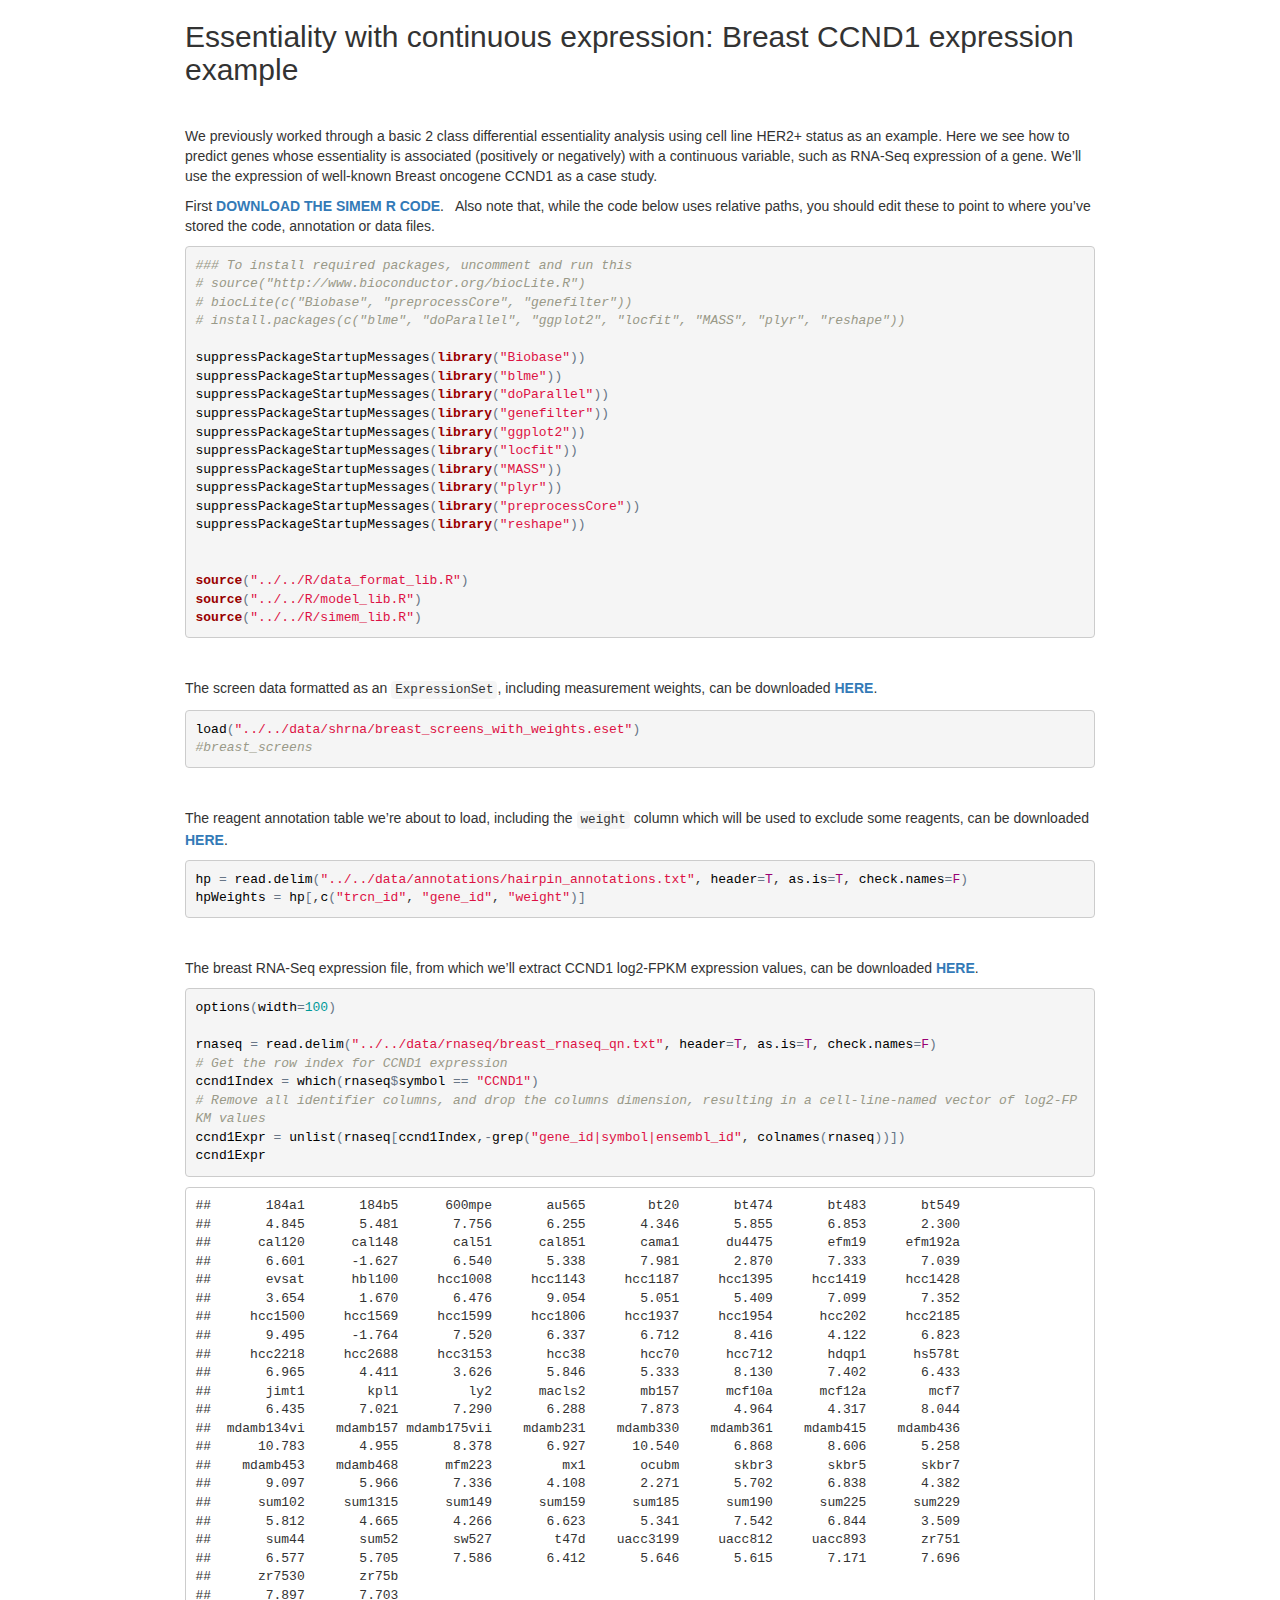
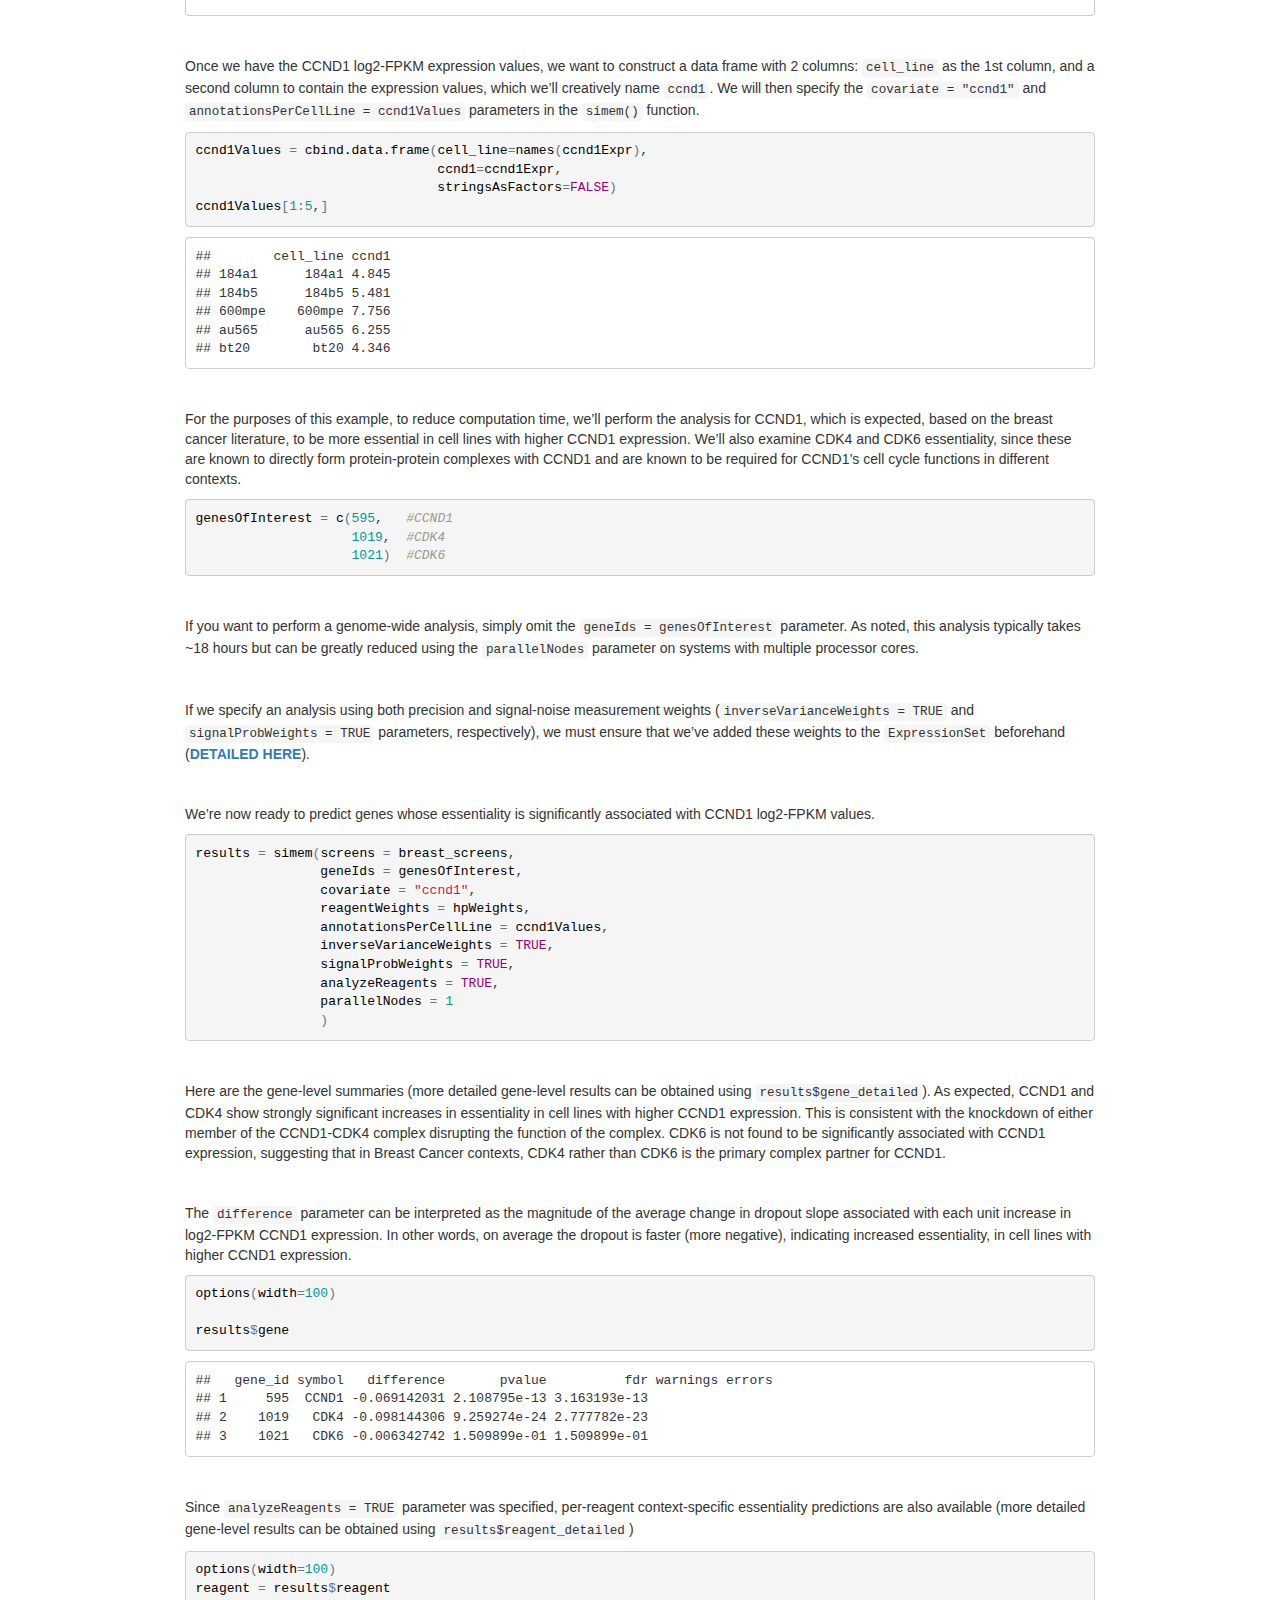
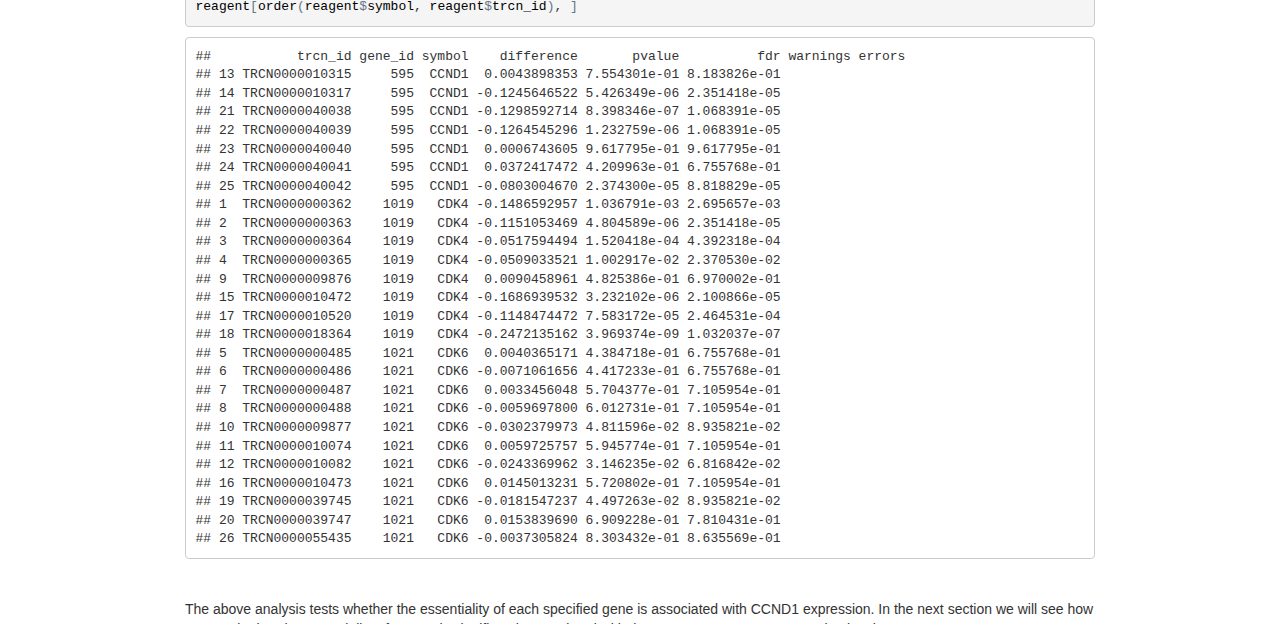
==== commit e0fc1228: "Update of parallel computing from doMC to doParallel, and documentation update" ====
--- a/documentation/markdown/continuous_analysis.html
+++ b/documentation/markdown/continuous_analysis.html
@@ -119,11 +119,11 @@
 <pre class="r"><code>### To install required packages, uncomment and run this
 # source(&quot;http://www.bioconductor.org/biocLite.R&quot;)
 # biocLite(c(&quot;Biobase&quot;, &quot;preprocessCore&quot;, &quot;genefilter&quot;))
-# install.packages(c(&quot;blme&quot;, &quot;doMC&quot;, &quot;ggplot2&quot;, &quot;locfit&quot;, &quot;MASS&quot;, &quot;plyr&quot;, &quot;reshape&quot;))
+# install.packages(c(&quot;blme&quot;, &quot;doParallel&quot;, &quot;ggplot2&quot;, &quot;locfit&quot;, &quot;MASS&quot;, &quot;plyr&quot;, &quot;reshape&quot;))
 
 suppressPackageStartupMessages(library(&quot;Biobase&quot;))
 suppressPackageStartupMessages(library(&quot;blme&quot;))
-suppressPackageStartupMessages(library(&quot;doMC&quot;))
+suppressPackageStartupMessages(library(&quot;doParallel&quot;))
 suppressPackageStartupMessages(library(&quot;genefilter&quot;))
 suppressPackageStartupMessages(library(&quot;ggplot2&quot;))
 suppressPackageStartupMessages(library(&quot;locfit&quot;))
@@ -141,11 +141,13 @@
 <pre class="r"><code>load(&quot;../../data/shrna/breast_screens_with_weights.eset&quot;)
 #breast_screens</code></pre>
 <p> </p>
-<p>The reagent annotation table we’re about to load, including the <code>weight</code> column which will be used to exclude some reagents, can be downloaded <a href="https://github.com/neellab/bfg/blob/gh-pages/data/annotations/hairpin_annotations.txt.zip?raw=true"><strong>HERE</strong></a>.</p>
+<p>The reagent annotation table we’re about to load, including the <code>weight</code> column which will be used to exclude some reagents, can be downloaded <a href="https://github.com/neellab/simem/blob/master/data/annotations/hairpin_annotations.txt.zip?raw=true"><strong>HERE</strong></a>. <!---
+(https://github.com/neellab/bfg/blob/gh-pages/data/annotations/hairpin_annotations.txt.zip?raw=true).
+--></p>
 <pre class="r"><code>hp = read.delim(&quot;../../data/annotations/hairpin_annotations.txt&quot;, header=T, as.is=T, check.names=F)
 hpWeights = hp[,c(&quot;trcn_id&quot;, &quot;gene_id&quot;, &quot;weight&quot;)]</code></pre>
 <p> </p>
-<p>The breast RNA-Seq expression file, from which we’ll extract CCND1 log2-FPKM expression values, can be downloaded <a href="https://github.com/neellab/bfg/blob/gh-pages/data/rnaseq/breast_rnaseq_qn.txt.zip?raw=true"><strong>HERE</strong></a>.</p>
+<p>The breast RNA-Seq expression file, from which we’ll extract CCND1 log2-FPKM expression values, can be downloaded <a href="https://github.com/neellab/simem/blob/master/data/rnaseq/breast_rnaseq_qn.txt.zip?raw=true"><strong>HERE</strong></a>.</p>
 <pre class="r"><code>options(width=100)
 
 rnaseq = read.delim(&quot;../../data/rnaseq/breast_rnaseq_qn.txt&quot;, header=T, as.is=T, check.names=F)
@@ -194,7 +196,7 @@
                     1019,  #CDK4
                     1021)  #CDK6</code></pre>
 <p> </p>
-<p>If you want to perform a genome-wide analysis, simply omit the <code>geneIds = genesOfInterest</code> parameter. As noted, this analysis typically takes ~18 hours but can be greatly reduced using the <code>parallelNodes</code> parameter on multi-core Linux or OS X systems.</p>
+<p>If you want to perform a genome-wide analysis, simply omit the <code>geneIds = genesOfInterest</code> parameter. As noted, this analysis typically takes ~18 hours but can be greatly reduced using the <code>parallelNodes</code> parameter on systems with multiple processor cores.</p>
 <p> </p>
 <p>If we specify an analysis using both precision and signal-noise measurement weights (<code>inverseVarianceWeights = TRUE</code> and <code>signalProbWeights = TRUE</code> parameters, respectively), we must ensure that we’ve added these weights to the <code>ExpressionSet</code> beforehand (<a href="https://neellab.github.io/simem/documentation/markdown/weights_precision.html"><strong>DETAILED HERE</strong></a>).</p>
 <p> </p>
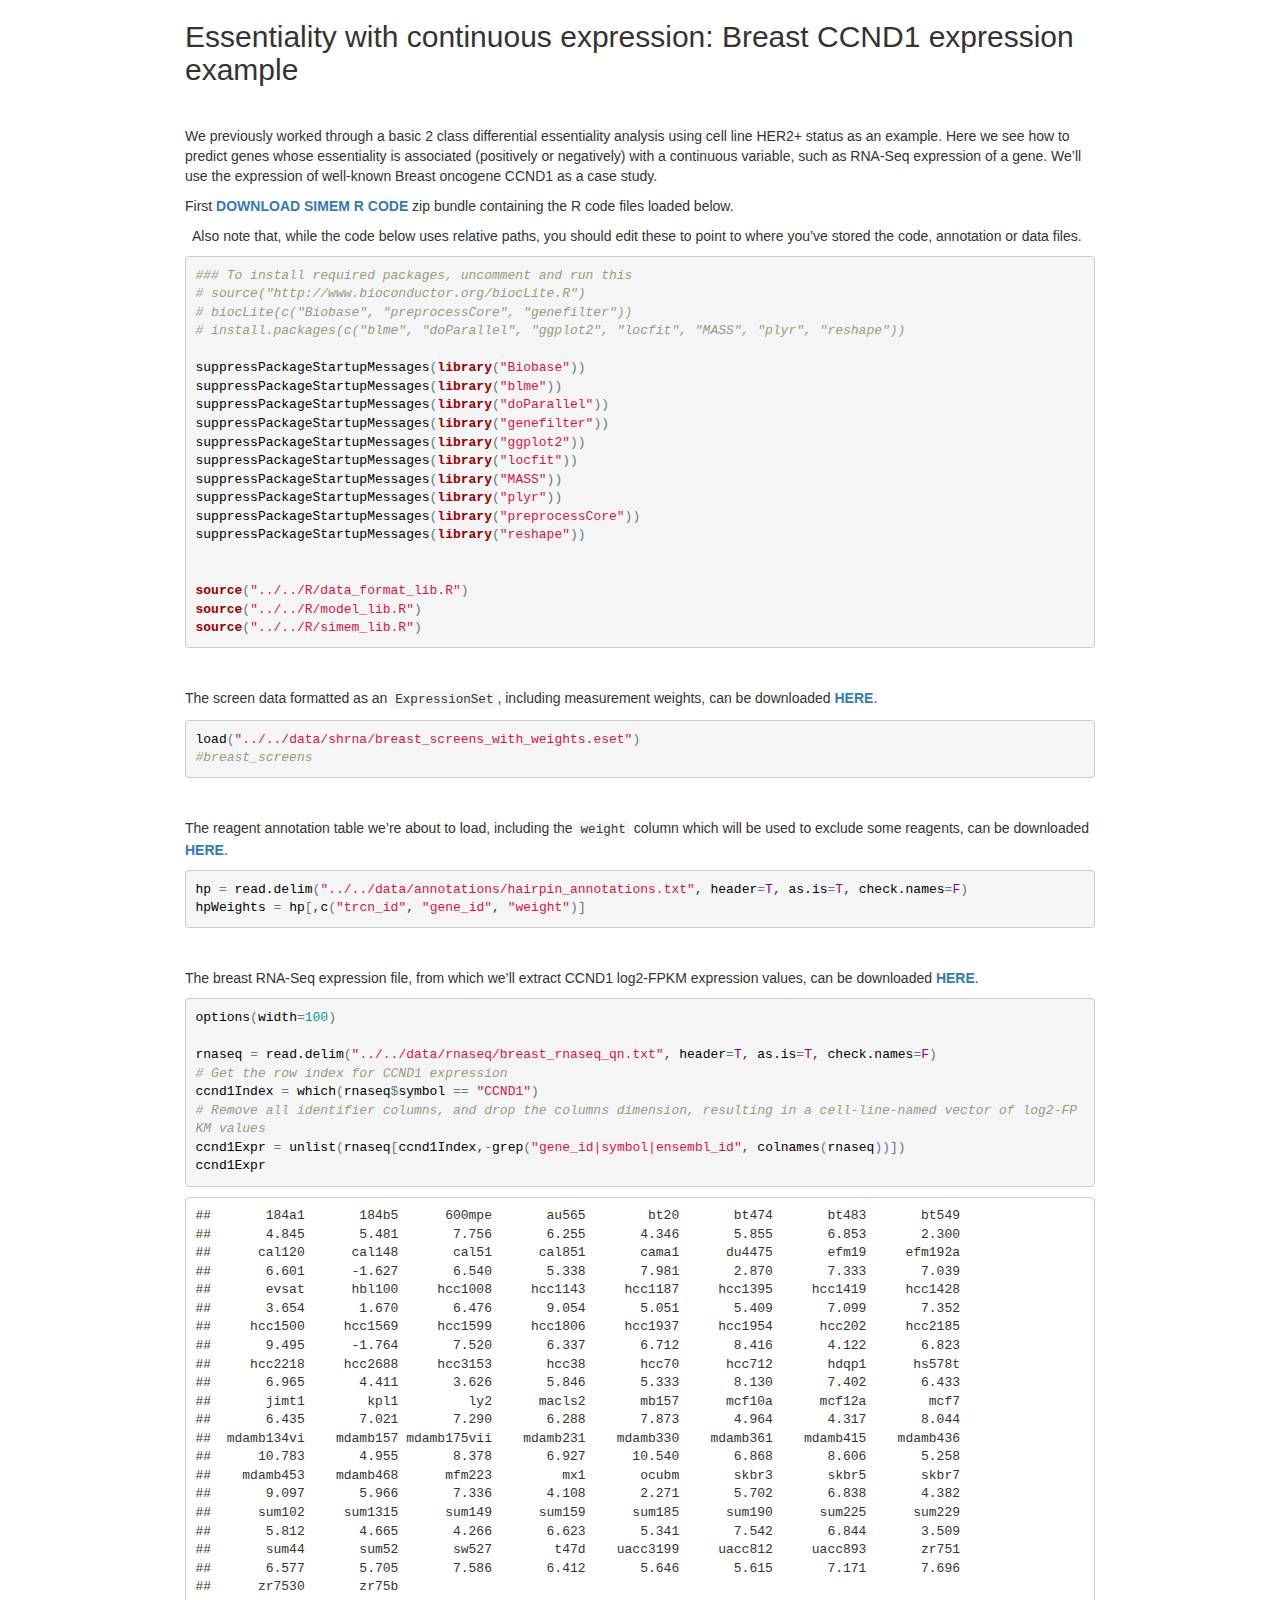
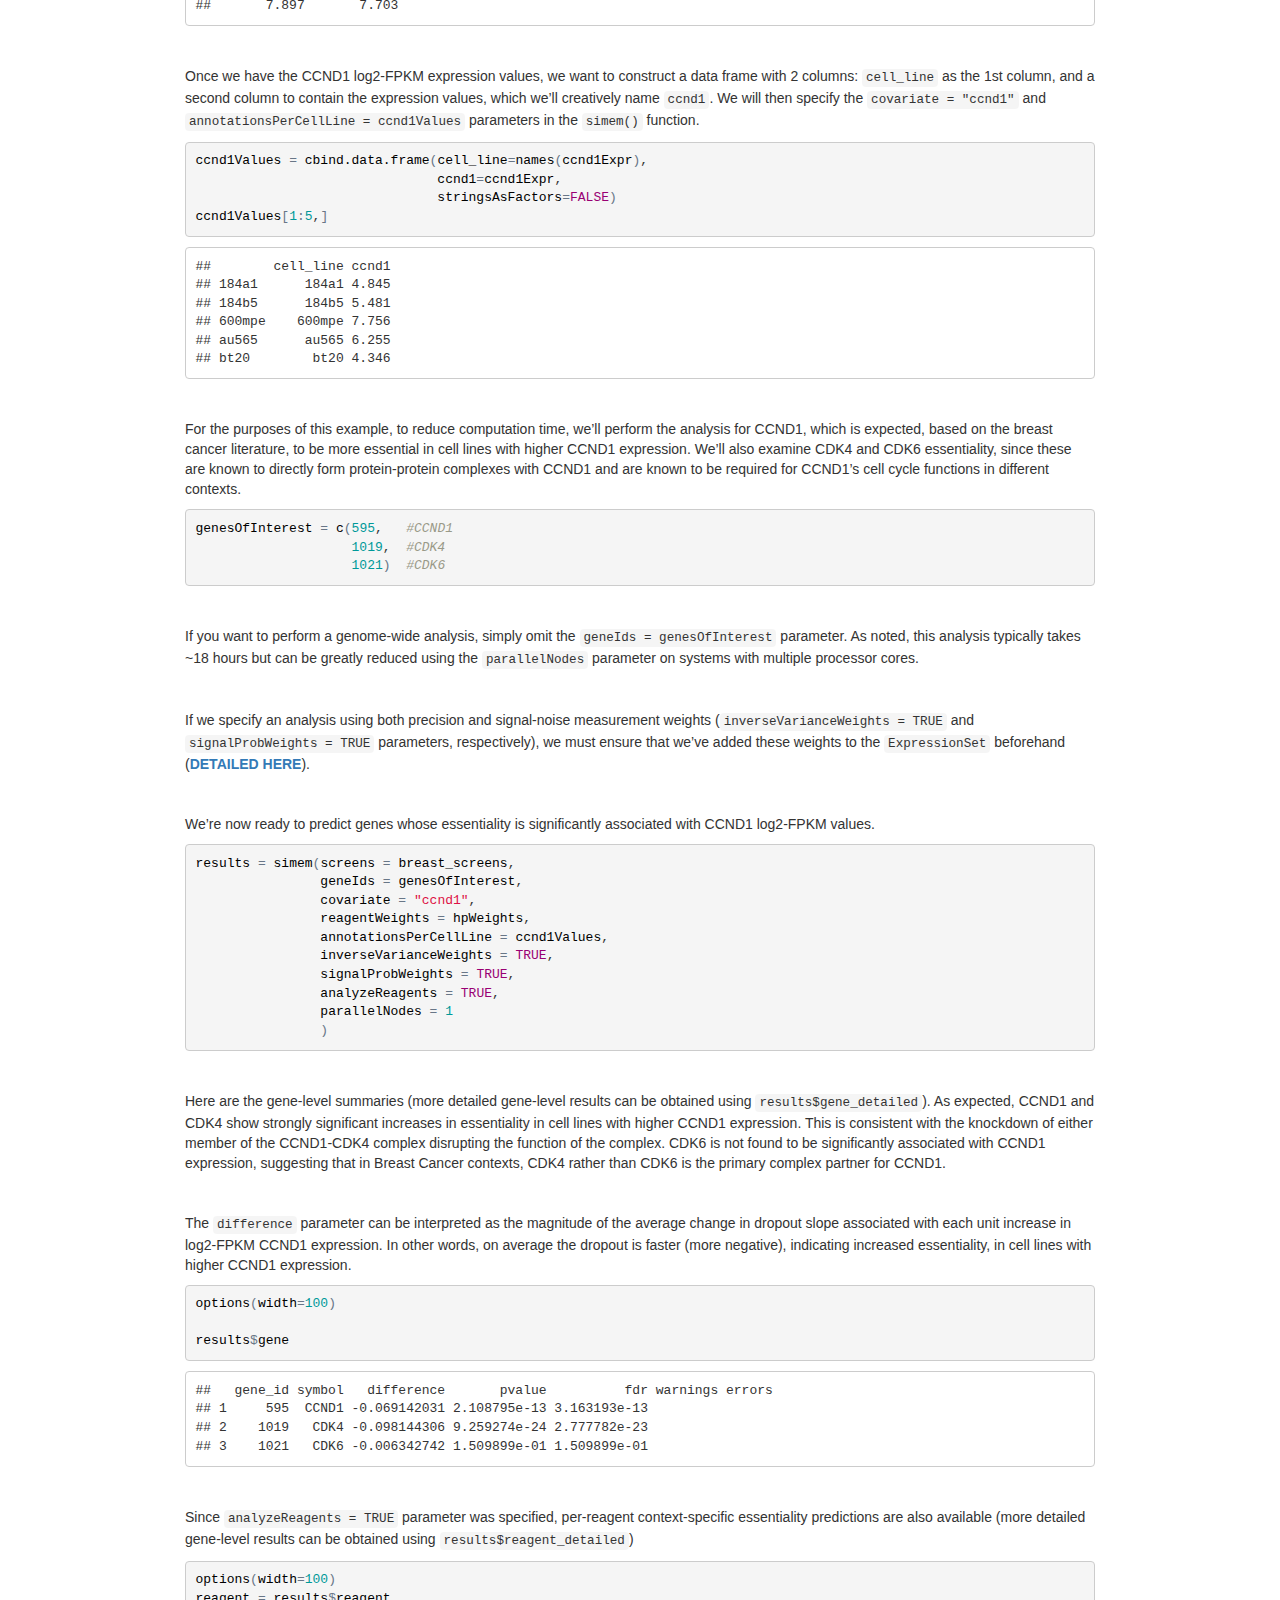
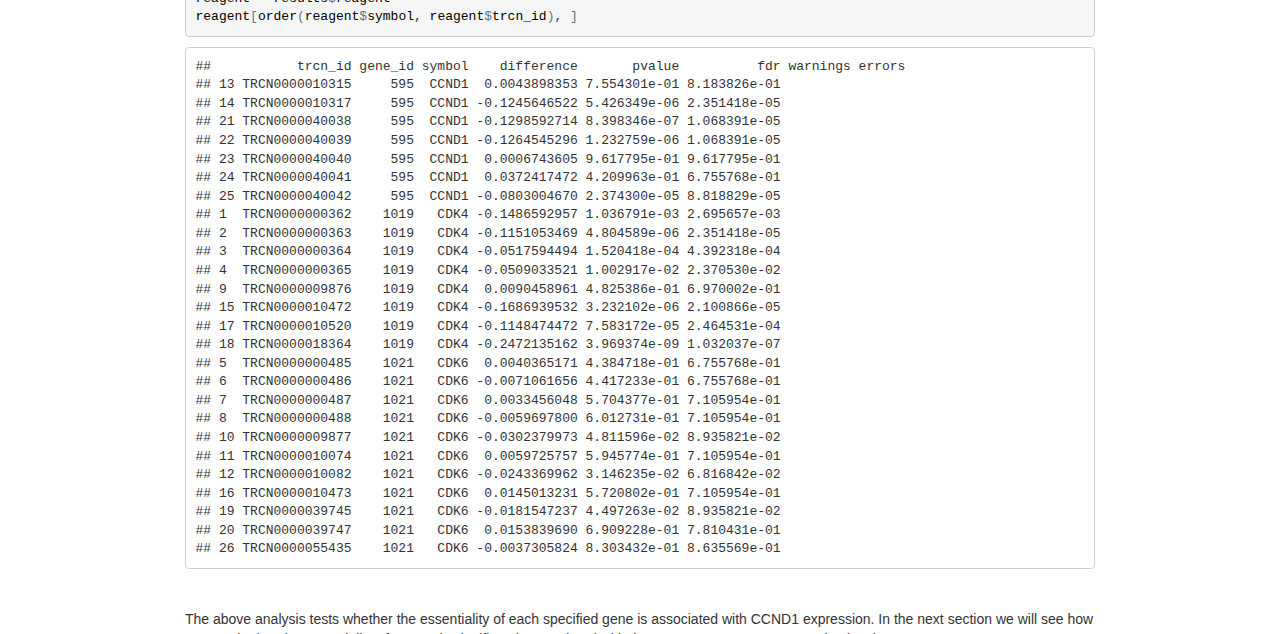
==== commit 440fc676: "Added Cowley 2014 Achilles Ovarian vs. Other Cancer Tutorial" ====
--- a/documentation/markdown/continuous_analysis.html
+++ b/documentation/markdown/continuous_analysis.html
@@ -115,7 +115,8 @@
 <h2>Essentiality with continuous expression: Breast CCND1 expression example</h2>
 <p> </p>
 <p>We previously worked through a basic 2 class differential essentiality analysis using cell line HER2+ status as an example. Here we see how to predict genes whose essentiality is associated (positively or negatively) with a continuous variable, such as RNA-Seq expression of a gene. We’ll use the expression of well-known Breast oncogene CCND1 as a case study.</p>
-<p>First <a href="https://github.com/neellab/simem/tree/master/R"><strong>DOWNLOAD THE SIMEM R CODE</strong></a>.   Also note that, while the code below uses relative paths, you should edit these to point to where you’ve stored the code, annotation or data files.</p>
+<p>First <a href="https://github.com/neellab/simem/blob/master/R/simem_code.zip?raw=true"><strong>DOWNLOAD SIMEM R CODE</strong></a> zip bundle containing the R code files loaded below.</p>
+<p>  Also note that, while the code below uses relative paths, you should edit these to point to where you’ve stored the code, annotation or data files.</p>
 <pre class="r"><code>### To install required packages, uncomment and run this
 # source(&quot;http://www.bioconductor.org/biocLite.R&quot;)
 # biocLite(c(&quot;Biobase&quot;, &quot;preprocessCore&quot;, &quot;genefilter&quot;))
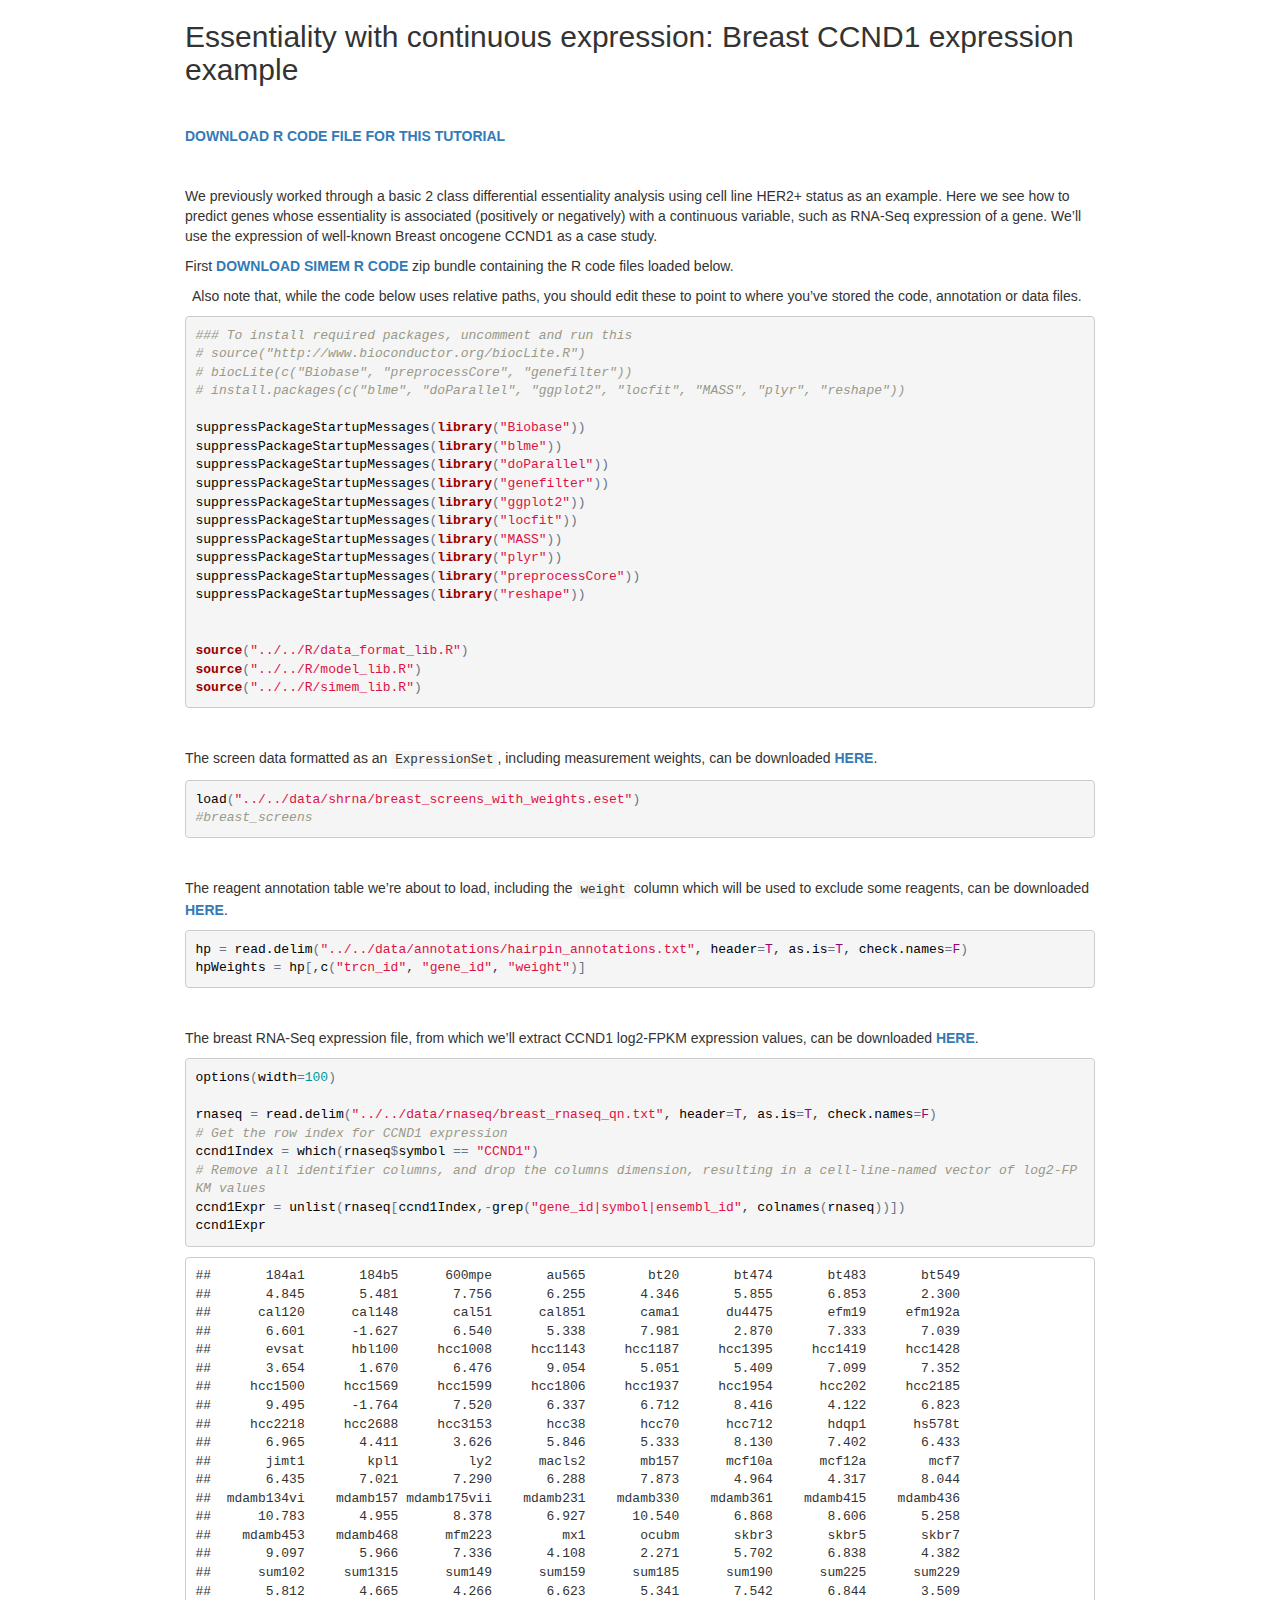
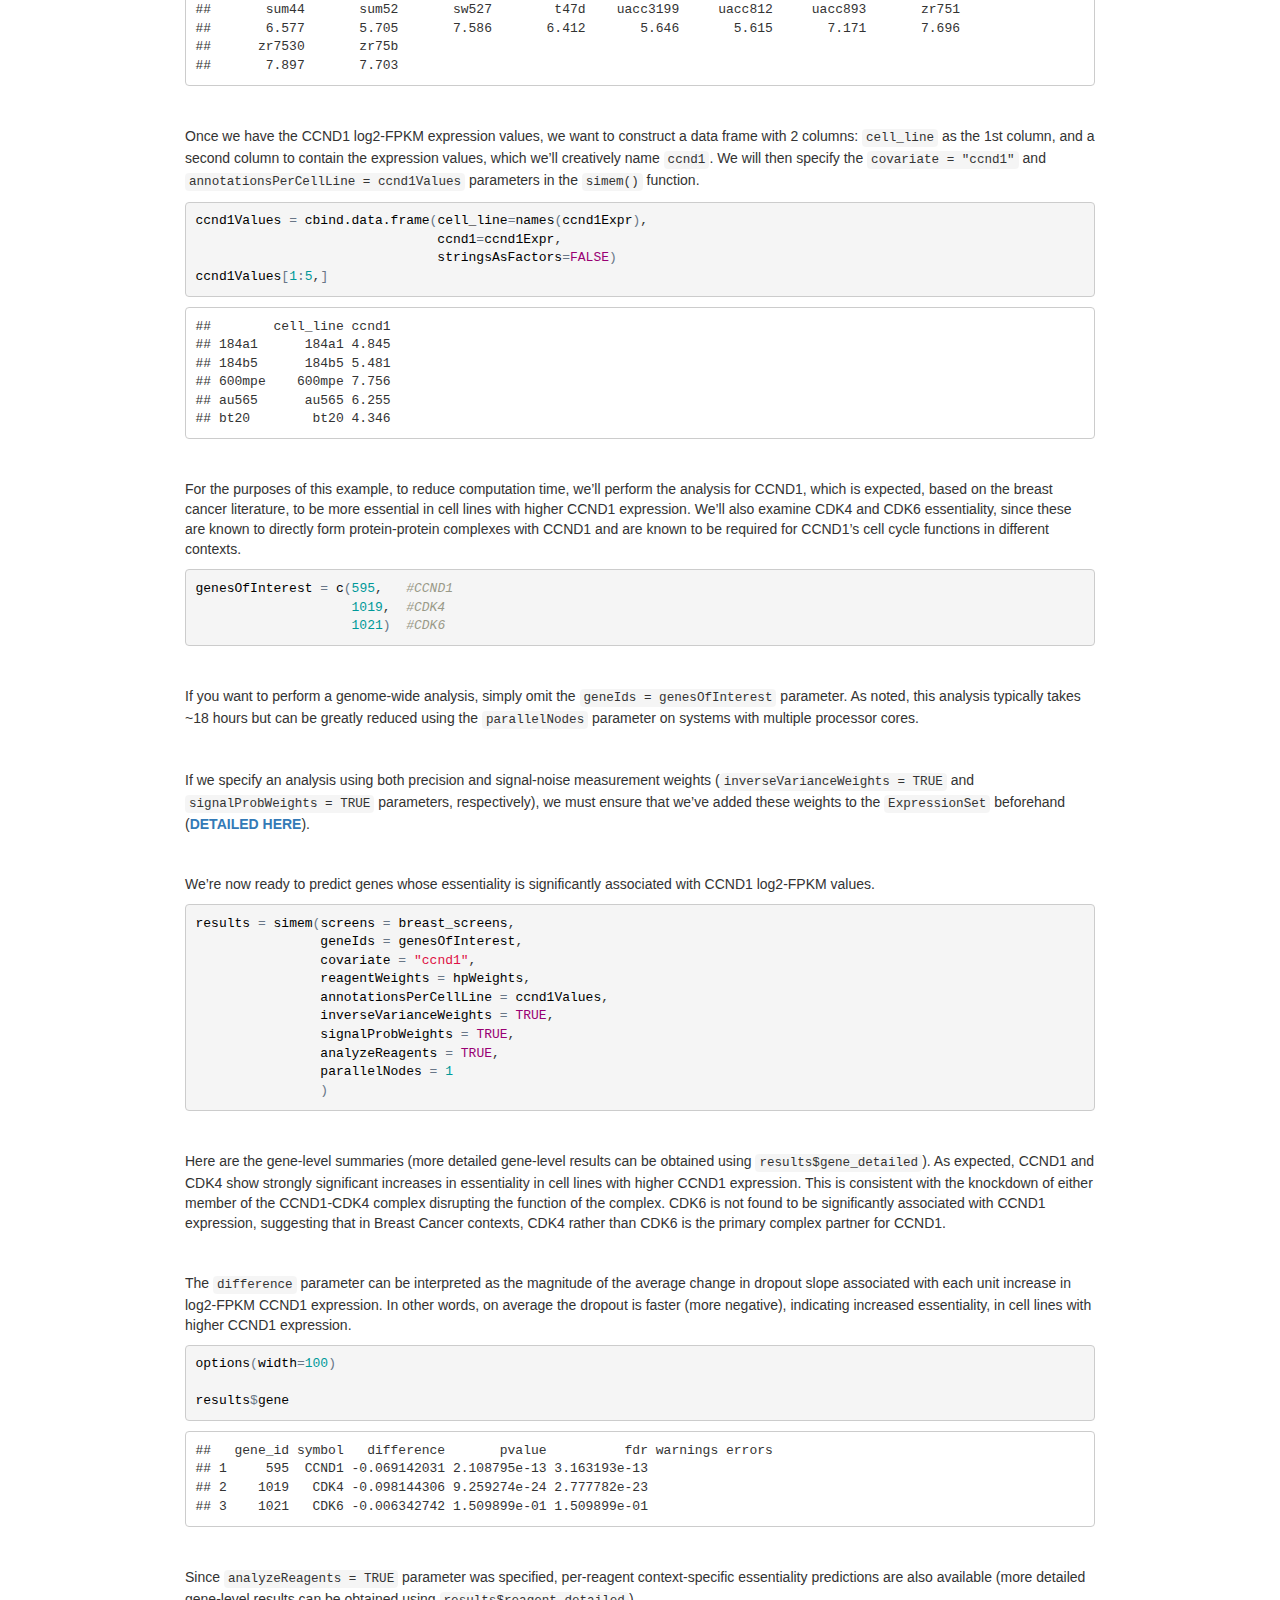
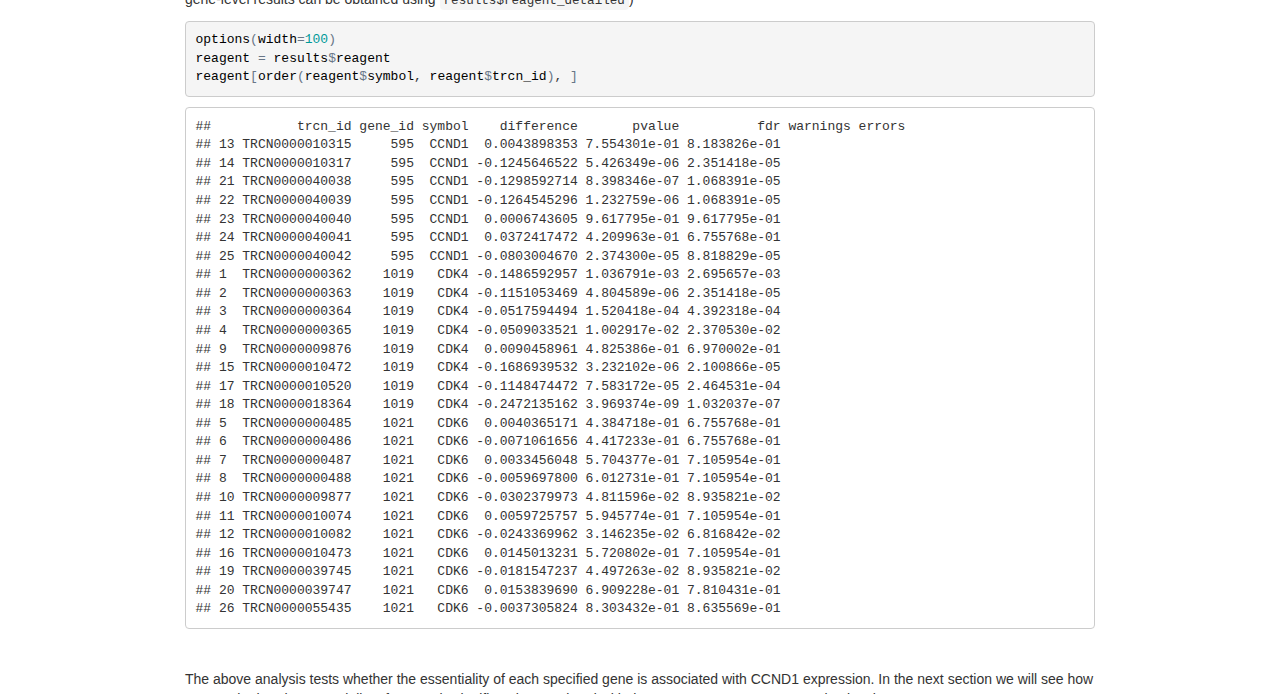
==== commit dcd95a16: "Added downloadable R code files for all tutorials" ====
--- a/documentation/markdown/continuous_analysis.html
+++ b/documentation/markdown/continuous_analysis.html
@@ -113,6 +113,8 @@
 
 <div id="essentiality-with-continuous-expression-breast-ccnd1-expression-example" class="section level2">
 <h2>Essentiality with continuous expression: Breast CCND1 expression example</h2>
+<p> </p>
+<p><a href="https://github.com/neellab/simem/blob/master/documentation/markdown/tutorial_R/marcotte_ccnd1_continuous_analysis.R?raw=true"><strong>DOWNLOAD R CODE FILE FOR THIS TUTORIAL</strong></a></p>
 <p> </p>
 <p>We previously worked through a basic 2 class differential essentiality analysis using cell line HER2+ status as an example. Here we see how to predict genes whose essentiality is associated (positively or negatively) with a continuous variable, such as RNA-Seq expression of a gene. We’ll use the expression of well-known Breast oncogene CCND1 as a case study.</p>
 <p>First <a href="https://github.com/neellab/simem/blob/master/R/simem_code.zip?raw=true"><strong>DOWNLOAD SIMEM R CODE</strong></a> zip bundle containing the R code files loaded below.</p>
